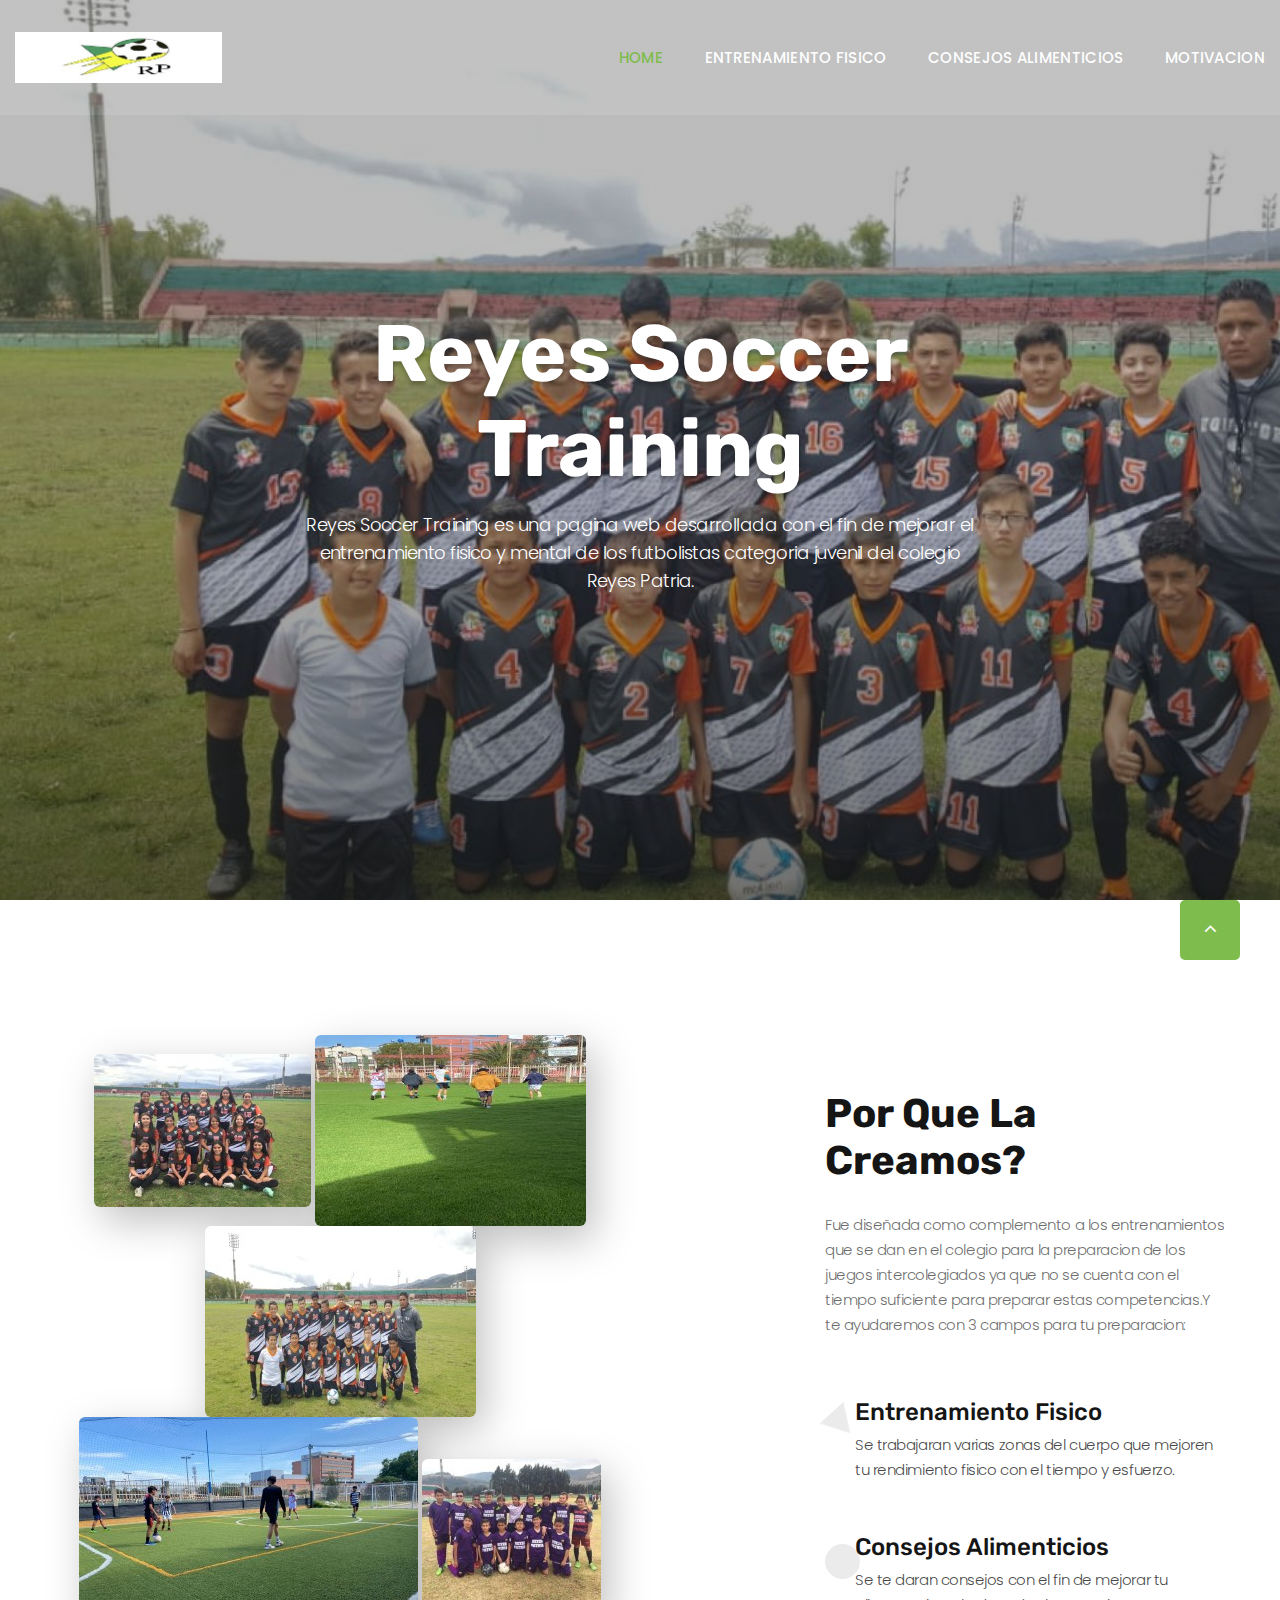
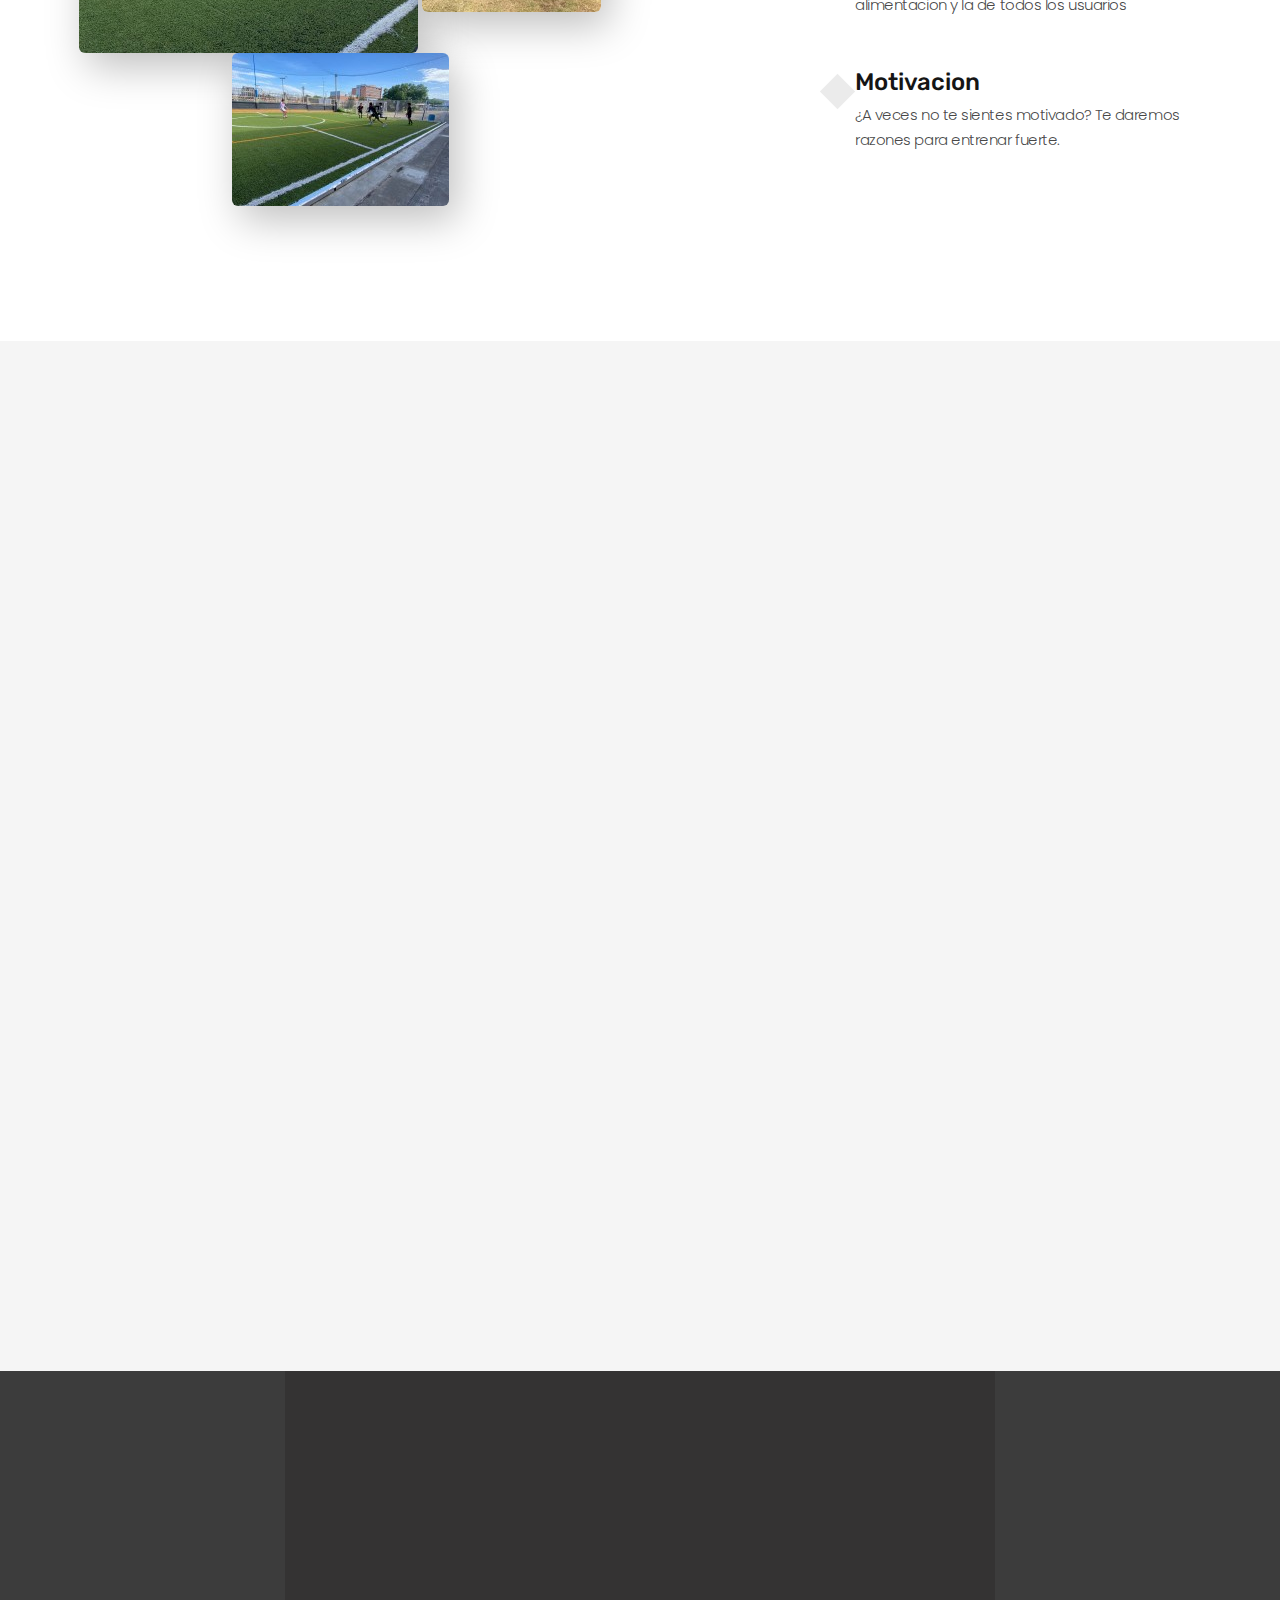
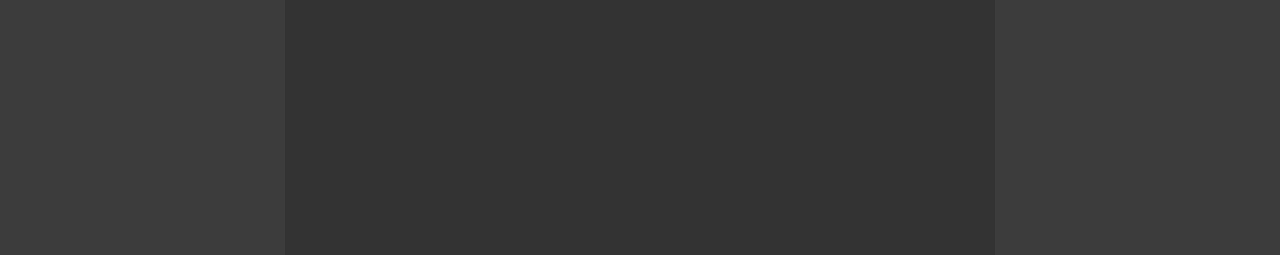
==== index.html @ 1ac40ccd "Commit 1" ====
<!DOCTYPE html>
<html class="wide wow-animation" lang="en">
  <head>
    <title>Home</title>
    <meta charset="utf-8">
    <meta name="viewport" content="width=device-width, height=device-height, initial-scale=1.0">
    <meta http-equiv="X-UA-Compatible" content="IE=edge">
    <link rel="icon" href="images/favicon.png" type="image/x-icon">
    <link rel="stylesheet" type="text/css" href="//fonts.googleapis.com/css?family=Poppins:300,300i,400,500,600,700,800,900,900i%7CRoboto:400%7CRubik:100,400,700">
    <link rel="stylesheet" href="css/bootstrap.css">
    <link rel="stylesheet" href="css/fonts.css">
    <link rel="stylesheet" href="css/style.css">
    <style>.ie-panel{display: none;background: #212121;padding: 10px 0;box-shadow: 3px 3px 5px 0 rgba(0,0,0,.3);clear: both;text-align:center;position: relative;z-index: 1;} html.ie-10 .ie-panel, html.lt-ie-10 .ie-panel {display: block;}</style>
  </head>
  <body>
    <div class="ie-panel"><a href="http://windows.microsoft.com/en-US/internet-explorer/"><img src="images/ie8-panel/warning_bar_0000_us.jpg" height="42" width="820" alt="You are using an outdated browser. For a faster, safer browsing experience, upgrade for free today."></a></div>
    <div class="preloader">
      <div class="preloader-body">
        <div class="cssload-container">
          <div class="cssload-speeding-wheel"></div>
        </div>
        <p>Loading...</p>
      </div>
    </div>
    <div class="page"><a class="section section-banner d-none d-xl-flex" href= style="background-image: url(images/banner/background-04-1920x60.jpg); background-image: -webkit-image-set( url(images/banner/background-04-1920x60.jpg) 1x, url(images/banner/background-04-3840x120.jpg) 2x )" target="_blank"> <alt="#" width="1600" height="310"></a>
      <!-- Page Header-->
      <header class="section page-header">
        <!-- RD Navbar-->
        <div class="rd-navbar-wrap">
          <nav class="rd-navbar rd-navbar-classic" data-layout="rd-navbar-fixed" data-sm-layout="rd-navbar-fixed" data-md-layout="rd-navbar-fixed" data-md-device-layout="rd-navbar-fixed" data-lg-layout="rd-navbar-static" data-lg-device-layout="rd-navbar-static" data-xl-layout="rd-navbar-static" data-xl-device-layout="rd-navbar-static" data-xxl-layout="rd-navbar-static" data-xxl-device-layout="rd-navbar-static" data-lg-stick-up-offset="46px" data-xl-stick-up-offset="46px" data-xxl-stick-up-offset="46px" data-lg-stick-up="true" data-xl-stick-up="true" data-xxl-stick-up="true">
            <div class="rd-navbar-main-outer">
              <div class="rd-navbar-main">
                <!-- RD Navbar Panel-->
                <div class="rd-navbar-panel">
                  <!-- RD Navbar Toggle-->
                  <button class="rd-navbar-toggle" data-rd-navbar-toggle=".rd-navbar-nav-wrap"><span></span></button>
                  <!-- RD Navbar Brand-->
                  <div class="rd-navbar-brand"><a href="index.html"><img class="brand-logo-light" src="images/logo-inverse-415x103.jpg" alt="" width="207" height="51"/></a></div>
                </div>
                <div class="rd-navbar-main-element">
                  <div class="rd-navbar-nav-wrap">
                    <!-- RD Navbar Nav-->
                    <ul class="rd-navbar-nav">
                      <li class="rd-nav-item active"><a class="rd-nav-link" href="index.html">Home</a>
                      </li>
                      <li class="rd-nav-item"><a class="rd-nav-link" href="about-us.html">Entrenamiento Fisico</a>
                      </li>
                      <li class="rd-nav-item"><a class="rd-nav-link" href="typography.html">Consejos Alimenticios</a>
                      </li>
                      <li class="rd-nav-item"><a class="rd-nav-link" href="contacts.html">Motivacion</a>
                      </li>
                  
              </div>
            </div>
          </nav>
        </div>
      </header>
      <!-- Swiper-->
      <section class="section section-lg section-main-bunner section-main-bunner-filter">
        <div class="main-bunner-img" style="background-image: url(&quot;images/bg-bunner-2.jpeg&quot;); background-size: cover;"></div>
        <div class="main-bunner-inner">
          <div class="container">
            <div class="row row-50 justify-content-lg-center align-items-lg-center">
              <div class="col-lg-12">
                <div class="bunner-content-modern text-center">
                  <h1 class="main-bunner-title">Reyes Soccer Training</h1>
                  <p>Reyes Soccer Training es una pagina web desarrollada con el fin de mejorar el entrenamiento fisico y mental de los futbolistas categoria juvenil del colegio Reyes Patria.</p>
                </div>
              </div>
            </div>
          </div>
        </div>
      </section>
      <section class="section section-xl">
        <div class="container">
          <div class="row row-50 justify-content-lg-between align-items-lg-center">
            <div class="col-lg-6">
              <div class="box-img-animate">
                <div class="box-img-animate-item" data-parallax-scroll="{&quot;y&quot;: 0, &quot;x&quot;: 140,  &quot;smoothness&quot;: 50 }"><img src="images/animate-img-1.jpeg" alt=""></div>
                <div class="box-img-animate-item" data-parallax-scroll="{&quot;y&quot;: 150, &quot;x&quot;: 0,  &quot;smoothness&quot;: 50 }"><img src="images/animate-img-2.jpeg" alt=""></div>
                <div class="box-img-animate-item" data-parallax-scroll="{&quot;y&quot;:70, &quot;x&quot;: -250,  &quot;smoothness&quot;: 50 }"><img src="images/animate-img-3.jpeg" alt=""></div>
                <div class="box-img-animate-item" data-parallax-scroll="{&quot;y&quot;:20, &quot;x&quot;: 20,  &quot;smoothness&quot;: 50 }"><img src="images/animate-img-4.jpeg" alt=""></div>
                <div class="box-img-animate-item" data-parallax-scroll="{&quot;y&quot;:60, &quot;x&quot;: 70,  &quot;smoothness&quot;: 50 }"><img src="images/animate-img-5.jpeg" alt=""></div>
                <div class="box-img-animate-item" data-parallax-scroll="{&quot;y&quot;:0, &quot;x&quot;: 140,  &quot;smoothness&quot;: 50 }"><img src="images/animate-img-6.jpeg" alt=""></div>
              </div>
            </div>
            <div class="col-lg-6 col-xl-5">
              <div class="innset-xl-left-70">
                <h3>Por Que La Creamos?</h3>
                <p class="text-opacity-80">Fue diseñada como complemento a los entrenamientos que se dan en el colegio para la preparacion de los juegos intercolegiados ya que no se cuenta con el tiempo suficiente para preparar estas competencias.Y te ayudaremos con 3 campos para tu preparacion:</p>
                <div class="row row-50">
                  <div class="col-md-6 col-lg-12">
                    <div class="box-icon-modern">
                      <div class="box-icon-inner decorate-triangle"><span class="icon-xl linearicons-ball icon-primary"></span></div>
                      <div class="box-icon-caption">
                        <h4><a href="about-us.html">Entrenamiento Fisico</a></h4>
                        <p>Se trabajaran varias zonas del cuerpo que mejoren tu rendimiento fisico con el tiempo y esfuerzo.</p>
                      </div>
                    </div>
                  </div>
                  <div class="col-md-6 col-lg-12">
                    <div class="box-icon-modern">
                      <div class="box-icon-inner decorate-circle"><span class="icon-xl linearicons-ball icon-primary"></span></div>
                      <div class="box-icon-caption">
                        <h4><a href="typography.html">Consejos Alimenticios</a></h4>
                        <p> Se te daran consejos con el fin de mejorar tu alimentacion y la de todos  los usuarios</p>
                      </div>
                    </div>
                  </div>
                  <div class="col-md-6 col-lg-12">
                    <div class="box-icon-modern">
                      <div class="box-icon-inner decorate-rectangle"><span class="icon-xl linearicons-ball icon-primary"></span></div>
                      <div class="box-icon-caption">
                        <h4><a href="contacts.html">Motivacion</a></h4>
                        <p>¿A veces no te sientes motivado? Te daremos razones para entrenar fuerte.</p>
                      </div>
                    </div>
                  </div>
                </div>
              </div>
            </div>
          </div>
        </div>
      </section>
      <section class="section section-lg bg-gray-1">
        <div class="container">
          <div class="row justify-content-center text-center">
            <div class="col-md-9 col-lg-7 wow-outer">
              <div class="wow slideInDown">
                <h3>¿Quienes Somos?</h3>
                <p>Somos 2 estudiantes del grado 11 pertenecientes al equipo de futbol del colegio Reyes Patria y desarrollamos esta pagina con el fin de ayudar a todos los futbolistas del equipo para que encuentren su chispa y mejoren su rendimiento en la cancha para las competencias de inter-colegiados.</p>
              </div>
            </div>
          </div>
          <div class="row row-50">
            <div class="col-md-6 col-lg-4 wow-outer">
              <div class="wow fadeInUp">
                <article class="box-causes">
                  <div class="box-causes-img"><img src="images/causes-01-372x396.jpeg" alt="" width="372" height="396"/><a class="button button-sm button-primary" href="https://www.instagram.com/gabriel_diaz.a/">IG</a>
                  </div>
                  <h4 class="font-weight-medium"><a href="https://www.instagram.com/gabriel_diaz.a/">Gabriel Diaz</a></h4>
                  <p class="box-causes-donate"><span class="box-causes-donate-complete">Estudiante Grado 11</span> <span>Capitan</span> Equipo Futbol Juvenil
                  </p>
                </article>
              </div>
            </div>
         
            <div class="col-md-6 col-lg-4 wow-outer">
              <div class="wow fadeInUp">
                <article class="box-causes">
                  <div class="box-causes-img"><img src="images/causes-03-372x396.jpeg" alt="" width="372" height="396"/><a class="button button-sm button-primary" href="https://instagram.com/santiaago_siachoque?igshid=YmMyMTA2M2Y=">IG</a>
                  </div>
                  <h4 class="font-weight-medium"><a href="https://instagram.com/santiaago_siachoque?igshid=YmMyMTA2M2Y=">Felix Siachoque</a></h4>
                  <p class="box-causes-donate"><span class="box-causes-donate-complete">Estudiante Grado 11</span> Personero del colegio <span>y</span> Perteneciente Al Equipo Futbol Juvenil
                  </p>
                </article>
              </div>
            </div>
          </div>
        </div>
      </section>
      <section class="parallax-container bg-gray-600" data-parallax-img="images/parallax-img-2.jpg>
        <div class="parallax-content section-xxl text-center">
          <div class="container">
            <div class="row justify-content-md-center">
              <div class="col-md-9 col-lg-8 col-xl-8 wow-outer">
                <div class="innset-xl-right-30 innset-xl-left-30">
                  <div class="wow slideInDown">
              
        </div>
    
      <!-- Page Footer-->
      <footer class="section footer-minimal context-dark">
        <div class="container wow-outer">
          <div class="wow fadeIn">
            <div class="row row-50 row-lg-60">
              <div class="col-12"><a href="index.html"><img src="images/logo-inverse-415x103.jpg" alt="" width="207" height="51"/></a></div>
              <div class="col-12">
                <ul class="footer-minimal-nav">
                  <li><a href="about-us.html">Entrenamiento Fisico</a></li>
                  <li><a href="typography.html">Consejos Alimenticios</a></li>
                  
                  
                  <li><a href="contacts.html">Motivacion</a></li>
                </ul>
              </div>
              <div class="col-12">
                <ul class="social-list">
                  
                  <li><a class="icon icon-sm icon-circle icon-circle-md icon-bg-white fa-instagram" href="https://www.instagram.com/reyessoccert1/"></a></li>
                  <li><a class="icon icon-sm icon-circle icon-circle-md icon-bg-white fa-twitter" href="https://twitter.com/TrainingReyes"></a></li>
                  <li><a class="icon icon-sm icon-circle icon-circle-md icon-bg-white fa-youtube-play" href="https://www.youtube.com/channel/UCLsjs3Cnz587otsMsdOgCCQ"></a></li>
                  
                </ul>
              </div>
            </div>
            
          </div>
        </div>
      </footer>
    </div>
    <div class="snackbars" id="form-output-global"></div>
    <script src="js/core.min.js"></script>
    <script src="js/script.js"></script>
    <!-- coded by ragnar-->
  </body>
</html>
---- css/fonts.css ----
/*
* Fonts
*//*
* Font Awesome Icons 4.7.0
*/@font-face {	font-family: 'FontAwesome';	src: url("../fonts/fontawesome-webfont.eot?v=4.7.0");	src: url("../fonts/fontawesome-webfont.eot?#iefix&v=4.7.0") format("embedded-opentype"), url("../fonts/fontawesome-webfont.woff2?v=4.7.0") format("woff2"), url("../fonts/fontawesome-webfont.woff?v=4.7.0") format("woff"), url("../fonts/fontawesome-webfont.ttf?v=4.7.0") format("truetype"), url("../fonts/fontawesome-webfont.svg?v=4.7.0#fontawesomeregular") format("svg");	font-weight: normal;	font-style: normal;}.fa {	display: inline-block;	font-family: 'FontAwesome';	font-size: inherit;	text-rendering: auto;	-webkit-font-smoothing: antialiased;	-moz-osx-font-smoothing: grayscale;}[class*='fa-']:before {	font-weight: 400;	font-family: 'FontAwesome';}/* makes the font 33% larger relative to the icon container */.fa-lg {	font-size: 1.33333333em;	line-height: 0.75em;	vertical-align: -15%;}.fa-2x {	font-size: 2em;}.fa-3x {	font-size: 3em;}.fa-4x {	font-size: 4em;}.fa-5x {	font-size: 5em;}.fa-fw {	width: 1.28571429em;	text-align: center;}.fa-ul {	padding-left: 0;	margin-left: 2.14285714em;	list-style-type: none;}.fa-ul > li {	position: relative;}.fa-li {	position: absolute;	left: -2.14285714em;	width: 2.14285714em;	top: 0.14285714em;	text-align: center;}.fa-li.fa-lg {	left: -1.85714286em;}.fa-border {	padding: .2em .25em .15em;	border: solid 0.08em #eeeeee;	border-radius: .1em;}.fa-pull-left {	float: left;}.fa-pull-right {	float: right;}.fa.fa-pull-left {	margin-right: .3em;}.fa.fa-pull-right {	margin-left: .3em;}/* Deprecated as of 4.4.0 */.pull-right {	float: right;}.pull-left {	float: left;}.fa.pull-left {	margin-right: .3em;}.fa.pull-right {	margin-left: .3em;}.fa-spin {	-webkit-animation: fa-spin 2s infinite linear;	animation: fa-spin 2s infinite linear;}.fa-pulse {	-webkit-animation: fa-spin 1s infinite steps(8);	animation: fa-spin 1s infinite steps(8);}@-webkit-keyframes fa-spin {	0% {		-webkit-transform: rotate(0deg);		transform: rotate(0deg);	}	100% {		-webkit-transform: rotate(359deg);		transform: rotate(359deg);	}}@keyframes fa-spin {	0% {		-webkit-transform: rotate(0deg);		transform: rotate(0deg);	}	100% {		-webkit-transform: rotate(359deg);		transform: rotate(359deg);	}}.fa-rotate-90 {	-ms-filter: "progid:DXImageTransform.Microsoft.BasicImage(rotation=1)";	-webkit-transform: rotate(90deg);	-ms-transform: rotate(90deg);	transform: rotate(90deg);}.fa-rotate-180 {	-ms-filter: "progid:DXImageTransform.Microsoft.BasicImage(rotation=2)";	-webkit-transform: rotate(180deg);	-ms-transform: rotate(180deg);	transform: rotate(180deg);}.fa-rotate-270 {	-ms-filter: "progid:DXImageTransform.Microsoft.BasicImage(rotation=3)";	-webkit-transform: rotate(270deg);	-ms-transform: rotate(270deg);	transform: rotate(270deg);}.fa-flip-horizontal {	-ms-filter: "progid:DXImageTransform.Microsoft.BasicImage(rotation=0, mirror=1)";	-webkit-transform: scale(-1, 1);	-ms-transform: scale(-1, 1);	transform: scale(-1, 1);}.fa-flip-vertical {	-ms-filter: "progid:DXImageTransform.Microsoft.BasicImage(rotation=2, mirror=1)";	-webkit-transform: scale(1, -1);	-ms-transform: scale(1, -1);	transform: scale(1, -1);}:root .fa-rotate-90,:root .fa-rotate-180,:root .fa-rotate-270,:root .fa-flip-horizontal,:root .fa-flip-vertical {	filter: none;}.fa-stack {	position: relative;	display: inline-block;	width: 2em;	height: 2em;	line-height: 2em;	vertical-align: middle;}.fa-stack-1x,.fa-stack-2x {	position: absolute;	left: 0;	width: 100%;	text-align: center;}.fa-stack-1x {	line-height: inherit;}.fa-stack-2x {	font-size: 2em;}.fa-inverse {	color: #ffffff;}/* Font Awesome uses the Unicode Private Use Area (PUA) to ensure screen
   readers do not read off random characters that represent icons */.fa-glass:before {	content: "\f000";}.fa-music:before {	content: "\f001";}.fa-search:before {	content: "\f002";}.fa-envelope-o:before {	content: "\f003";}.fa-heart:before {	content: "\f004";}.fa-star:before {	content: "\f005";}.fa-star-o:before {	content: "\f006";}.fa-user:before {	content: "\f007";}.fa-film:before {	content: "\f008";}.fa-th-large:before {	content: "\f009";}.fa-th:before {	content: "\f00a";}.fa-th-list:before {	content: "\f00b";}.fa-check:before {	content: "\f00c";}.fa-remove:before,.fa-close:before,.fa-times:before {	content: "\f00d";}.fa-search-plus:before {	content: "\f00e";}.fa-search-minus:before {	content: "\f010";}.fa-power-off:before {	content: "\f011";}.fa-signal:before {	content: "\f012";}.fa-gear:before,.fa-cog:before {	content: "\f013";}.fa-trash-o:before {	content: "\f014";}.fa-home:before {	content: "\f015";}.fa-file-o:before {	content: "\f016";}.fa-clock-o:before {	content: "\f017";}.fa-road:before {	content: "\f018";}.fa-download:before {	content: "\f019";}.fa-arrow-circle-o-down:before {	content: "\f01a";}.fa-arrow-circle-o-up:before {	content: "\f01b";}.fa-inbox:before {	content: "\f01c";}.fa-play-circle-o:before {	content: "\f01d";}.fa-rotate-right:before,.fa-repeat:before {	content: "\f01e";}.fa-refresh:before {	content: "\f021";}.fa-list-alt:before {	content: "\f022";}.fa-lock:before {	content: "\f023";}.fa-flag:before {	content: "\f024";}.fa-headphones:before {	content: "\f025";}.fa-volume-off:before {	content: "\f026";}.fa-volume-down:before {	content: "\f027";}.fa-volume-up:before {	content: "\f028";}.fa-qrcode:before {	content: "\f029";}.fa-barcode:before {	content: "\f02a";}.fa-tag:before {	content: "\f02b";}.fa-tags:before {	content: "\f02c";}.fa-book:before {	content: "\f02d";}.fa-bookmark:before {	content: "\f02e";}.fa-print:before {	content: "\f02f";}.fa-camera:before {	content: "\f030";}.fa-font:before {	content: "\f031";}.fa-bold:before {	content: "\f032";}.fa-italic:before {	content: "\f033";}.fa-text-height:before {	content: "\f034";}.fa-text-width:before {	content: "\f035";}.fa-align-left:before {	content: "\f036";}.fa-align-center:before {	content: "\f037";}.fa-align-right:before {	content: "\f038";}.fa-align-justify:before {	content: "\f039";}.fa-list:before {	content: "\f03a";}.fa-dedent:before,.fa-outdent:before {	content: "\f03b";}.fa-indent:before {	content: "\f03c";}.fa-video-camera:before {	content: "\f03d";}.fa-photo:before,.fa-image:before,.fa-picture-o:before {	content: "\f03e";}.fa-pencil:before {	content: "\f040";}.fa-map-marker:before {	content: "\f041";}.fa-adjust:before {	content: "\f042";}.fa-tint:before {	content: "\f043";}.fa-edit:before,.fa-pencil-square-o:before {	content: "\f044";}.fa-share-square-o:before {	content: "\f045";}.fa-check-square-o:before {	content: "\f046";}.fa-arrows:before {	content: "\f047";}.fa-step-backward:before {	content: "\f048";}.fa-fast-backward:before {	content: "\f049";}.fa-backward:before {	content: "\f04a";}.fa-play:before {	content: "\f04b";}.fa-pause:before {	content: "\f04c";}.fa-stop:before {	content: "\f04d";}.fa-forward:before {	content: "\f04e";}.fa-fast-forward:before {	content: "\f050";}.fa-step-forward:before {	content: "\f051";}.fa-eject:before {	content: "\f052";}.fa-chevron-left:before {	content: "\f053";}.fa-chevron-right:before {	content: "\f054";}.fa-plus-circle:before {	content: "\f055";}.fa-minus-circle:before {	content: "\f056";}.fa-times-circle:before {	content: "\f057";}.fa-check-circle:before {	content: "\f058";}.fa-question-circle:before {	content: "\f059";}.fa-info-circle:before {	content: "\f05a";}.fa-crosshairs:before {	content: "\f05b";}.fa-times-circle-o:before {	content: "\f05c";}.fa-check-circle-o:before {	content: "\f05d";}.fa-ban:before {	content: "\f05e";}.fa-arrow-left:before {	content: "\f060";}.fa-arrow-right:before {	content: "\f061";}.fa-arrow-up:before {	content: "\f062";}.fa-arrow-down:before {	content: "\f063";}.fa-mail-forward:before,.fa-share:before {	content: "\f064";}.fa-expand:before {	content: "\f065";}.fa-compress:before {	content: "\f066";}.fa-plus:before {	content: "\f067";}.fa-minus:before {	content: "\f068";}.fa-asterisk:before {	content: "\f069";}.fa-exclamation-circle:before {	content: "\f06a";}.fa-gift:before {	content: "\f06b";}.fa-leaf:before {	content: "\f06c";}.fa-fire:before {	content: "\f06d";}.fa-eye:before {	content: "\f06e";}.fa-eye-slash:before {	content: "\f070";}.fa-warning:before,.fa-exclamation-triangle:before {	content: "\f071";}.fa-plane:before {	content: "\f072";}.fa-calendar:before {	content: "\f073";}.fa-random:before {	content: "\f074";}.fa-comment:before {	content: "\f075";}.fa-magnet:before {	content: "\f076";}.fa-chevron-up:before {	content: "\f077";}.fa-chevron-down:before {	content: "\f078";}.fa-retweet:before {	content: "\f079";}.fa-shopping-cart:before {	content: "\f07a";}.fa-folder:before {	content: "\f07b";}.fa-folder-open:before {	content: "\f07c";}.fa-arrows-v:before {	content: "\f07d";}.fa-arrows-h:before {	content: "\f07e";}.fa-bar-chart-o:before,.fa-bar-chart:before {	content: "\f080";}.fa-twitter-square:before {	content: "\f081";}.fa-facebook-square:before {	content: "\f082";}.fa-camera-retro:before {	content: "\f083";}.fa-key:before {	content: "\f084";}.fa-gears:before,.fa-cogs:before {	content: "\f085";}.fa-comments:before {	content: "\f086";}.fa-thumbs-o-up:before {	content: "\f087";}.fa-thumbs-o-down:before {	content: "\f088";}.fa-star-half:before {	content: "\f089";}.fa-heart-o:before {	content: "\f08a";}.fa-sign-out:before {	content: "\f08b";}.fa-linkedin-square:before {	content: "\f08c";}.fa-thumb-tack:before {	content: "\f08d";}.fa-external-link:before {	content: "\f08e";}.fa-sign-in:before {	content: "\f090";}.fa-trophy:before {	content: "\f091";}.fa-github-square:before {	content: "\f092";}.fa-upload:before {	content: "\f093";}.fa-lemon-o:before {	content: "\f094";}.fa-phone:before {	content: "\f095";}.fa-square-o:before {	content: "\f096";}.fa-bookmark-o:before {	content: "\f097";}.fa-phone-square:before {	content: "\f098";}.fa-twitter:before {	content: "\f099";}.fa-facebook-f:before,.fa-facebook:before {	content: "\f09a";}.fa-github:before {	content: "\f09b";}.fa-unlock:before {	content: "\f09c";}.fa-credit-card:before {	content: "\f09d";}.fa-feed:before,.fa-rss:before {	content: "\f09e";}.fa-hdd-o:before {	content: "\f0a0";}.fa-bullhorn:before {	content: "\f0a1";}.fa-bell:before {	content: "\f0f3";}.fa-certificate:before {	content: "\f0a3";}.fa-hand-o-right:before {	content: "\f0a4";}.fa-hand-o-left:before {	content: "\f0a5";}.fa-hand-o-up:before {	content: "\f0a6";}.fa-hand-o-down:before {	content: "\f0a7";}.fa-arrow-circle-left:before {	content: "\f0a8";}.fa-arrow-circle-right:before {	content: "\f0a9";}.fa-arrow-circle-up:before {	content: "\f0aa";}.fa-arrow-circle-down:before {	content: "\f0ab";}.fa-globe:before {	content: "\f0ac";}.fa-wrench:before {	content: "\f0ad";}.fa-tasks:before {	content: "\f0ae";}.fa-filter:before {	content: "\f0b0";}.fa-briefcase:before {	content: "\f0b1";}.fa-arrows-alt:before {	content: "\f0b2";}.fa-group:before,.fa-users:before {	content: "\f0c0";}.fa-chain:before,.fa-link:before {	content: "\f0c1";}.fa-cloud:before {	content: "\f0c2";}.fa-flask:before {	content: "\f0c3";}.fa-cut:before,.fa-scissors:before {	content: "\f0c4";}.fa-copy:before,.fa-files-o:before {	content: "\f0c5";}.fa-paperclip:before {	content: "\f0c6";}.fa-save:before,.fa-floppy-o:before {	content: "\f0c7";}.fa-square:before {	content: "\f0c8";}.fa-navicon:before,.fa-reorder:before,.fa-bars:before {	content: "\f0c9";}.fa-list-ul:before {	content: "\f0ca";}.fa-list-ol:before {	content: "\f0cb";}.fa-strikethrough:before {	content: "\f0cc";}.fa-underline:before {	content: "\f0cd";}.fa-table:before {	content: "\f0ce";}.fa-magic:before {	content: "\f0d0";}.fa-truck:before {	content: "\f0d1";}.fa-pinterest:before {	content: "\f0d2";}.fa-pinterest-square:before {	content: "\f0d3";}.fa-google-plus-square:before {	content: "\f0d4";}.fa-google-plus:before {	content: "\f0d5";}.fa-money:before {	content: "\f0d6";}.fa-caret-down:before {	content: "\f0d7";}.fa-caret-up:before {	content: "\f0d8";}.fa-caret-left:before {	content: "\f0d9";}.fa-caret-right:before {	content: "\f0da";}.fa-columns:before {	content: "\f0db";}.fa-unsorted:before,.fa-sort:before {	content: "\f0dc";}.fa-sort-down:before,.fa-sort-desc:before {	content: "\f0dd";}.fa-sort-up:before,.fa-sort-asc:before {	content: "\f0de";}.fa-envelope:before {	content: "\f0e0";}.fa-linkedin:before {	content: "\f0e1";}.fa-rotate-left:before,.fa-undo:before {	content: "\f0e2";}.fa-legal:before,.fa-gavel:before {	content: "\f0e3";}.fa-dashboard:before,.fa-tachometer:before {	content: "\f0e4";}.fa-comment-o:before {	content: "\f0e5";}.fa-comments-o:before {	content: "\f0e6";}.fa-flash:before,.fa-bolt:before {	content: "\f0e7";}.fa-sitemap:before {	content: "\f0e8";}.fa-umbrella:before {	content: "\f0e9";}.fa-paste:before,.fa-clipboard:before {	content: "\f0ea";}.fa-lightbulb-o:before {	content: "\f0eb";}.fa-exchange:before {	content: "\f0ec";}.fa-cloud-download:before {	content: "\f0ed";}.fa-cloud-upload:before {	content: "\f0ee";}.fa-user-md:before {	content: "\f0f0";}.fa-stethoscope:before {	content: "\f0f1";}.fa-suitcase:before {	content: "\f0f2";}.fa-bell-o:before {	content: "\f0a2";}.fa-coffee:before {	content: "\f0f4";}.fa-cutlery:before {	content: "\f0f5";}.fa-file-text-o:before {	content: "\f0f6";}.fa-building-o:before {	content: "\f0f7";}.fa-hospital-o:before {	content: "\f0f8";}.fa-ambulance:before {	content: "\f0f9";}.fa-medkit:before {	content: "\f0fa";}.fa-fighter-jet:before {	content: "\f0fb";}.fa-beer:before {	content: "\f0fc";}.fa-h-square:before {	content: "\f0fd";}.fa-plus-square:before {	content: "\f0fe";}.fa-angle-double-left:before {	content: "\f100";}.fa-angle-double-right:before {	content: "\f101";}.fa-angle-double-up:before {	content: "\f102";}.fa-angle-double-down:before {	content: "\f103";}.fa-angle-left:before {	content: "\f104";}.fa-angle-right:before {	content: "\f105";}.fa-angle-up:before {	content: "\f106";}.fa-angle-down:before {	content: "\f107";}.fa-desktop:before {	content: "\f108";}.fa-laptop:before {	content: "\f109";}.fa-tablet:before {	content: "\f10a";}.fa-mobile-phone:before,.fa-mobile:before {	content: "\f10b";}.fa-circle-o:before {	content: "\f10c";}.fa-quote-left:before {	content: "\f10d";}.fa-quote-right:before {	content: "\f10e";}.fa-spinner:before {	content: "\f110";}.fa-circle:before {	content: "\f111";}.fa-mail-reply:before,.fa-reply:before {	content: "\f112";}.fa-github-alt:before {	content: "\f113";}.fa-folder-o:before {	content: "\f114";}.fa-folder-open-o:before {	content: "\f115";}.fa-smile-o:before {	content: "\f118";}.fa-frown-o:before {	content: "\f119";}.fa-meh-o:before {	content: "\f11a";}.fa-gamepad:before {	content: "\f11b";}.fa-keyboard-o:before {	content: "\f11c";}.fa-flag-o:before {	content: "\f11d";}.fa-flag-checkered:before {	content: "\f11e";}.fa-terminal:before {	content: "\f120";}.fa-code:before {	content: "\f121";}.fa-mail-reply-all:before,.fa-reply-all:before {	content: "\f122";}.fa-star-half-empty:before,.fa-star-half-full:before,.fa-star-half-o:before {	content: "\f123";}.fa-location-arrow:before {	content: "\f124";}.fa-crop:before {	content: "\f125";}.fa-code-fork:before {	content: "\f126";}.fa-unlink:before,.fa-chain-broken:before {	content: "\f127";}.fa-question:before {	content: "\f128";}.fa-info:before {	content: "\f129";}.fa-exclamation:before {	content: "\f12a";}.fa-superscript:before {	content: "\f12b";}.fa-subscript:before {	content: "\f12c";}.fa-eraser:before {	content: "\f12d";}.fa-puzzle-piece:before {	content: "\f12e";}.fa-microphone:before {	content: "\f130";}.fa-microphone-slash:before {	content: "\f131";}.fa-shield:before {	content: "\f132";}.fa-calendar-o:before {	content: "\f133";}.fa-fire-extinguisher:before {	content: "\f134";}.fa-rocket:before {	content: "\f135";}.fa-maxcdn:before {	content: "\f136";}.fa-chevron-circle-left:before {	content: "\f137";}.fa-chevron-circle-right:before {	content: "\f138";}.fa-chevron-circle-up:before {	content: "\f139";}.fa-chevron-circle-down:before {	content: "\f13a";}.fa-html5:before {	content: "\f13b";}.fa-css3:before {	content: "\f13c";}.fa-anchor:before {	content: "\f13d";}.fa-unlock-alt:before {	content: "\f13e";}.fa-bullseye:before {	content: "\f140";}.fa-ellipsis-h:before {	content: "\f141";}.fa-ellipsis-v:before {	content: "\f142";}.fa-rss-square:before {	content: "\f143";}.fa-play-circle:before {	content: "\f144";}.fa-ticket:before {	content: "\f145";}.fa-minus-square:before {	content: "\f146";}.fa-minus-square-o:before {	content: "\f147";}.fa-level-up:before {	content: "\f148";}.fa-level-down:before {	content: "\f149";}.fa-check-square:before {	content: "\f14a";}.fa-pencil-square:before {	content: "\f14b";}.fa-external-link-square:before {	content: "\f14c";}.fa-share-square:before {	content: "\f14d";}.fa-compass:before {	content: "\f14e";}.fa-toggle-down:before,.fa-caret-square-o-down:before {	content: "\f150";}.fa-toggle-up:before,.fa-caret-square-o-up:before {	content: "\f151";}.fa-toggle-right:before,.fa-caret-square-o-right:before {	content: "\f152";}.fa-euro:before,.fa-eur:before {	content: "\f153";}.fa-gbp:before {	content: "\f154";}.fa-dollar:before,.fa-usd:before {	content: "\f155";}.fa-rupee:before,.fa-inr:before {	content: "\f156";}.fa-cny:before,.fa-rmb:before,.fa-yen:before,.fa-jpy:before {	content: "\f157";}.fa-ruble:before,.fa-rouble:before,.fa-rub:before {	content: "\f158";}.fa-won:before,.fa-krw:before {	content: "\f159";}.fa-bitcoin:before,.fa-btc:before {	content: "\f15a";}.fa-file:before {	content: "\f15b";}.fa-file-text:before {	content: "\f15c";}.fa-sort-alpha-asc:before {	content: "\f15d";}.fa-sort-alpha-desc:before {	content: "\f15e";}.fa-sort-amount-asc:before {	content: "\f160";}.fa-sort-amount-desc:before {	content: "\f161";}.fa-sort-numeric-asc:before {	content: "\f162";}.fa-sort-numeric-desc:before {	content: "\f163";}.fa-thumbs-up:before {	content: "\f164";}.fa-thumbs-down:before {	content: "\f165";}.fa-youtube-square:before {	content: "\f166";}.fa-youtube:before {	content: "\f167";}.fa-xing:before {	content: "\f168";}.fa-xing-square:before {	content: "\f169";}.fa-youtube-play:before {	content: "\f16a";}.fa-dropbox:before {	content: "\f16b";}.fa-stack-overflow:before {	content: "\f16c";}.fa-instagram:before {	content: "\f16d";}.fa-flickr:before {	content: "\f16e";}.fa-adn:before {	content: "\f170";}.fa-bitbucket:before {	content: "\f171";}.fa-bitbucket-square:before {	content: "\f172";}.fa-tumblr:before {	content: "\f173";}.fa-tumblr-square:before {	content: "\f174";}.fa-long-arrow-down:before {	content: "\f175";}.fa-long-arrow-up:before {	content: "\f176";}.fa-long-arrow-left:before {	content: "\f177";}.fa-long-arrow-right:before {	content: "\f178";}.fa-apple:before {	content: "\f179";}.fa-windows:before {	content: "\f17a";}.fa-android:before {	content: "\f17b";}.fa-linux:before {	content: "\f17c";}.fa-dribbble:before {	content: "\f17d";}.fa-skype:before {	content: "\f17e";}.fa-foursquare:before {	content: "\f180";}.fa-trello:before {	content: "\f181";}.fa-female:before {	content: "\f182";}.fa-male:before {	content: "\f183";}.fa-gittip:before,.fa-gratipay:before {	content: "\f184";}.fa-sun-o:before {	content: "\f185";}.fa-moon-o:before {	content: "\f186";}.fa-archive:before {	content: "\f187";}.fa-bug:before {	content: "\f188";}.fa-vk:before {	content: "\f189";}.fa-weibo:before {	content: "\f18a";}.fa-renren:before {	content: "\f18b";}.fa-pagelines:before {	content: "\f18c";}.fa-stack-exchange:before {	content: "\f18d";}.fa-arrow-circle-o-right:before {	content: "\f18e";}.fa-arrow-circle-o-left:before {	content: "\f190";}.fa-toggle-left:before,.fa-caret-square-o-left:before {	content: "\f191";}.fa-dot-circle-o:before {	content: "\f192";}.fa-wheelchair:before {	content: "\f193";}.fa-vimeo-square:before {	content: "\f194";}.fa-turkish-lira:before,.fa-try:before {	content: "\f195";}.fa-plus-square-o:before {	content: "\f196";}.fa-space-shuttle:before {	content: "\f197";}.fa-slack:before {	content: "\f198";}.fa-envelope-square:before {	content: "\f199";}.fa-wordpress:before {	content: "\f19a";}.fa-openid:before {	content: "\f19b";}.fa-institution:before,.fa-bank:before,.fa-university:before {	content: "\f19c";}.fa-mortar-board:before,.fa-graduation-cap:before {	content: "\f19d";}.fa-yahoo:before {	content: "\f19e";}.fa-google:before {	content: "\f1a0";}.fa-reddit:before {	content: "\f1a1";}.fa-reddit-square:before {	content: "\f1a2";}.fa-stumbleupon-circle:before {	content: "\f1a3";}.fa-stumbleupon:before {	content: "\f1a4";}.fa-delicious:before {	content: "\f1a5";}.fa-digg:before {	content: "\f1a6";}.fa-pied-piper-pp:before {	content: "\f1a7";}.fa-pied-piper-alt:before {	content: "\f1a8";}.fa-drupal:before {	content: "\f1a9";}.fa-joomla:before {	content: "\f1aa";}.fa-language:before {	content: "\f1ab";}.fa-fax:before {	content: "\f1ac";}.fa-building:before {	content: "\f1ad";}.fa-child:before {	content: "\f1ae";}.fa-paw:before {	content: "\f1b0";}.fa-spoon:before {	content: "\f1b1";}.fa-cube:before {	content: "\f1b2";}.fa-cubes:before {	content: "\f1b3";}.fa-behance:before {	content: "\f1b4";}.fa-behance-square:before {	content: "\f1b5";}.fa-steam:before {	content: "\f1b6";}.fa-steam-square:before {	content: "\f1b7";}.fa-recycle:before {	content: "\f1b8";}.fa-automobile:before,.fa-car:before {	content: "\f1b9";}.fa-cab:before,.fa-taxi:before {	content: "\f1ba";}.fa-tree:before {	content: "\f1bb";}.fa-spotify:before {	content: "\f1bc";}.fa-deviantart:before {	content: "\f1bd";}.fa-soundcloud:before {	content: "\f1be";}.fa-database:before {	content: "\f1c0";}.fa-file-pdf-o:before {	content: "\f1c1";}.fa-file-word-o:before {	content: "\f1c2";}.fa-file-excel-o:before {	content: "\f1c3";}.fa-file-powerpoint-o:before {	content: "\f1c4";}.fa-file-photo-o:before,.fa-file-picture-o:before,.fa-file-image-o:before {	content: "\f1c5";}.fa-file-zip-o:before,.fa-file-archive-o:before {	content: "\f1c6";}.fa-file-sound-o:before,.fa-file-audio-o:before {	content: "\f1c7";}.fa-file-movie-o:before,.fa-file-video-o:before {	content: "\f1c8";}.fa-file-code-o:before {	content: "\f1c9";}.fa-vine:before {	content: "\f1ca";}.fa-codepen:before {	content: "\f1cb";}.fa-jsfiddle:before {	content: "\f1cc";}.fa-life-bouy:before,.fa-life-buoy:before,.fa-life-saver:before,.fa-support:before,.fa-life-ring:before {	content: "\f1cd";}.fa-circle-o-notch:before {	content: "\f1ce";}.fa-ra:before,.fa-resistance:before,.fa-rebel:before {	content: "\f1d0";}.fa-ge:before,.fa-empire:before {	content: "\f1d1";}.fa-git-square:before {	content: "\f1d2";}.fa-git:before {	content: "\f1d3";}.fa-y-combinator-square:before,.fa-yc-square:before,.fa-hacker-news:before {	content: "\f1d4";}.fa-tencent-weibo:before {	content: "\f1d5";}.fa-qq:before {	content: "\f1d6";}.fa-wechat:before,.fa-weixin:before {	content: "\f1d7";}.fa-send:before,.fa-paper-plane:before {	content: "\f1d8";}.fa-send-o:before,.fa-paper-plane-o:before {	content: "\f1d9";}.fa-history:before {	content: "\f1da";}.fa-circle-thin:before {	content: "\f1db";}.fa-header:before {	content: "\f1dc";}.fa-paragraph:before {	content: "\f1dd";}.fa-sliders:before {	content: "\f1de";}.fa-share-alt:before {	content: "\f1e0";}.fa-share-alt-square:before {	content: "\f1e1";}.fa-bomb:before {	content: "\f1e2";}.fa-soccer-ball-o:before,.fa-futbol-o:before {	content: "\f1e3";}.fa-tty:before {	content: "\f1e4";}.fa-binoculars:before {	content: "\f1e5";}.fa-plug:before {	content: "\f1e6";}.fa-slideshare:before {	content: "\f1e7";}.fa-twitch:before {	content: "\f1e8";}.fa-yelp:before {	content: "\f1e9";}.fa-newspaper-o:before {	content: "\f1ea";}.fa-wifi:before {	content: "\f1eb";}.fa-calculator:before {	content: "\f1ec";}.fa-paypal:before {	content: "\f1ed";}.fa-google-wallet:before {	content: "\f1ee";}.fa-cc-visa:before {	content: "\f1f0";}.fa-cc-mastercard:before {	content: "\f1f1";}.fa-cc-discover:before {	content: "\f1f2";}.fa-cc-amex:before {	content: "\f1f3";}.fa-cc-paypal:before {	content: "\f1f4";}.fa-cc-stripe:before {	content: "\f1f5";}.fa-bell-slash:before {	content: "\f1f6";}.fa-bell-slash-o:before {	content: "\f1f7";}.fa-trash:before {	content: "\f1f8";}.fa-copyright:before {	content: "\f1f9";}.fa-at:before {	content: "\f1fa";}.fa-eyedropper:before {	content: "\f1fb";}.fa-paint-brush:before {	content: "\f1fc";}.fa-birthday-cake:before {	content: "\f1fd";}.fa-area-chart:before {	content: "\f1fe";}.fa-pie-chart:before {	content: "\f200";}.fa-line-chart:before {	content: "\f201";}.fa-lastfm:before {	content: "\f202";}.fa-lastfm-square:before {	content: "\f203";}.fa-toggle-off:before {	content: "\f204";}.fa-toggle-on:before {	content: "\f205";}.fa-bicycle:before {	content: "\f206";}.fa-bus:before {	content: "\f207";}.fa-ioxhost:before {	content: "\f208";}.fa-angellist:before {	content: "\f209";}.fa-cc:before {	content: "\f20a";}.fa-shekel:before,.fa-sheqel:before,.fa-ils:before {	content: "\f20b";}.fa-meanpath:before {	content: "\f20c";}.fa-buysellads:before {	content: "\f20d";}.fa-connectdevelop:before {	content: "\f20e";}.fa-dashcube:before {	content: "\f210";}.fa-forumbee:before {	content: "\f211";}.fa-leanpub:before {	content: "\f212";}.fa-sellsy:before {	content: "\f213";}.fa-shirtsinbulk:before {	content: "\f214";}.fa-simplybuilt:before {	content: "\f215";}.fa-skyatlas:before {	content: "\f216";}.fa-cart-plus:before {	content: "\f217";}.fa-cart-arrow-down:before {	content: "\f218";}.fa-diamond:before {	content: "\f219";}.fa-ship:before {	content: "\f21a";}.fa-user-secret:before {	content: "\f21b";}.fa-motorcycle:before {	content: "\f21c";}.fa-street-view:before {	content: "\f21d";}.fa-heartbeat:before {	content: "\f21e";}.fa-venus:before {	content: "\f221";}.fa-mars:before {	content: "\f222";}.fa-mercury:before {	content: "\f223";}.fa-intersex:before,.fa-transgender:before {	content: "\f224";}.fa-transgender-alt:before {	content: "\f225";}.fa-venus-double:before {	content: "\f226";}.fa-mars-double:before {	content: "\f227";}.fa-venus-mars:before {	content: "\f228";}.fa-mars-stroke:before {	content: "\f229";}.fa-mars-stroke-v:before {	content: "\f22a";}.fa-mars-stroke-h:before {	content: "\f22b";}.fa-neuter:before {	content: "\f22c";}.fa-genderless:before {	content: "\f22d";}.fa-facebook-official:before {	content: "\f230";}.fa-pinterest-p:before {	content: "\f231";}.fa-whatsapp:before {	content: "\f232";}.fa-server:before {	content: "\f233";}.fa-user-plus:before {	content: "\f234";}.fa-user-times:before {	content: "\f235";}.fa-hotel:before,.fa-bed:before {	content: "\f236";}.fa-viacoin:before {	content: "\f237";}.fa-train:before {	content: "\f238";}.fa-subway:before {	content: "\f239";}.fa-medium:before {	content: "\f23a";}.fa-yc:before,.fa-y-combinator:before {	content: "\f23b";}.fa-optin-monster:before {	content: "\f23c";}.fa-opencart:before {	content: "\f23d";}.fa-expeditedssl:before {	content: "\f23e";}.fa-battery-4:before,.fa-battery:before,.fa-battery-full:before {	content: "\f240";}.fa-battery-3:before,.fa-battery-three-quarters:before {	content: "\f241";}.fa-battery-2:before,.fa-battery-half:before {	content: "\f242";}.fa-battery-1:before,.fa-battery-quarter:before {	content: "\f243";}.fa-battery-0:before,.fa-battery-empty:before {	content: "\f244";}.fa-mouse-pointer:before {	content: "\f245";}.fa-i-cursor:before {	content: "\f246";}.fa-object-group:before {	content: "\f247";}.fa-object-ungroup:before {	content: "\f248";}.fa-sticky-note:before {	content: "\f249";}.fa-sticky-note-o:before {	content: "\f24a";}.fa-cc-jcb:before {	content: "\f24b";}.fa-cc-diners-club:before {	content: "\f24c";}.fa-clone:before {	content: "\f24d";}.fa-balance-scale:before {	content: "\f24e";}.fa-hourglass-o:before {	content: "\f250";}.fa-hourglass-1:before,.fa-hourglass-start:before {	content: "\f251";}.fa-hourglass-2:before,.fa-hourglass-half:before {	content: "\f252";}.fa-hourglass-3:before,.fa-hourglass-end:before {	content: "\f253";}.fa-hourglass:before {	content: "\f254";}.fa-hand-grab-o:before,.fa-hand-rock-o:before {	content: "\f255";}.fa-hand-stop-o:before,.fa-hand-paper-o:before {	content: "\f256";}.fa-hand-scissors-o:before {	content: "\f257";}.fa-hand-lizard-o:before {	content: "\f258";}.fa-hand-spock-o:before {	content: "\f259";}.fa-hand-pointer-o:before {	content: "\f25a";}.fa-hand-peace-o:before {	content: "\f25b";}.fa-trademark:before {	content: "\f25c";}.fa-registered:before {	content: "\f25d";}.fa-creative-commons:before {	content: "\f25e";}.fa-gg:before {	content: "\f260";}.fa-gg-circle:before {	content: "\f261";}.fa-tripadvisor:before {	content: "\f262";}.fa-odnoklassniki:before {	content: "\f263";}.fa-odnoklassniki-square:before {	content: "\f264";}.fa-get-pocket:before {	content: "\f265";}.fa-wikipedia-w:before {	content: "\f266";}.fa-safari:before {	content: "\f267";}.fa-chrome:before {	content: "\f268";}.fa-firefox:before {	content: "\f269";}.fa-opera:before {	content: "\f26a";}.fa-internet-explorer:before {	content: "\f26b";}.fa-tv:before,.fa-television:before {	content: "\f26c";}.fa-contao:before {	content: "\f26d";}.fa-500px:before {	content: "\f26e";}.fa-amazon:before {	content: "\f270";}.fa-calendar-plus-o:before {	content: "\f271";}.fa-calendar-minus-o:before {	content: "\f272";}.fa-calendar-times-o:before {	content: "\f273";}.fa-calendar-check-o:before {	content: "\f274";}.fa-industry:before {	content: "\f275";}.fa-map-pin:before {	content: "\f276";}.fa-map-signs:before {	content: "\f277";}.fa-map-o:before {	content: "\f278";}.fa-map:before {	content: "\f279";}.fa-commenting:before {	content: "\f27a";}.fa-commenting-o:before {	content: "\f27b";}.fa-houzz:before {	content: "\f27c";}.fa-vimeo:before {	content: "\f27d";}.fa-black-tie:before {	content: "\f27e";}.fa-fonticons:before {	content: "\f280";}.fa-reddit-alien:before {	content: "\f281";}.fa-edge:before {	content: "\f282";}.fa-credit-card-alt:before {	content: "\f283";}.fa-codiepie:before {	content: "\f284";}.fa-modx:before {	content: "\f285";}.fa-fort-awesome:before {	content: "\f286";}.fa-usb:before {	content: "\f287";}.fa-product-hunt:before {	content: "\f288";}.fa-mixcloud:before {	content: "\f289";}.fa-scribd:before {	content: "\f28a";}.fa-pause-circle:before {	content: "\f28b";}.fa-pause-circle-o:before {	content: "\f28c";}.fa-stop-circle:before {	content: "\f28d";}.fa-stop-circle-o:before {	content: "\f28e";}.fa-shopping-bag:before {	content: "\f290";}.fa-shopping-basket:before {	content: "\f291";}.fa-hashtag:before {	content: "\f292";}.fa-bluetooth:before {	content: "\f293";}.fa-bluetooth-b:before {	content: "\f294";}.fa-percent:before {	content: "\f295";}.fa-gitlab:before {	content: "\f296";}.fa-wpbeginner:before {	content: "\f297";}.fa-wpforms:before {	content: "\f298";}.fa-envira:before {	content: "\f299";}.fa-universal-access:before {	content: "\f29a";}.fa-wheelchair-alt:before {	content: "\f29b";}.fa-question-circle-o:before {	content: "\f29c";}.fa-blind:before {	content: "\f29d";}.fa-audio-description:before {	content: "\f29e";}.fa-volume-control-phone:before {	content: "\f2a0";}.fa-braille:before {	content: "\f2a1";}.fa-assistive-listening-systems:before {	content: "\f2a2";}.fa-asl-interpreting:before,.fa-american-sign-language-interpreting:before {	content: "\f2a3";}.fa-deafness:before,.fa-hard-of-hearing:before,.fa-deaf:before {	content: "\f2a4";}.fa-glide:before {	content: "\f2a5";}.fa-glide-g:before {	content: "\f2a6";}.fa-signing:before,.fa-sign-language:before {	content: "\f2a7";}.fa-low-vision:before {	content: "\f2a8";}.fa-viadeo:before {	content: "\f2a9";}.fa-viadeo-square:before {	content: "\f2aa";}.fa-snapchat:before {	content: "\f2ab";}.fa-snapchat-ghost:before {	content: "\f2ac";}.fa-snapchat-square:before {	content: "\f2ad";}.fa-pied-piper:before {	content: "\f2ae";}.fa-first-order:before {	content: "\f2b0";}.fa-yoast:before {	content: "\f2b1";}.fa-themeisle:before {	content: "\f2b2";}.fa-google-plus-circle:before,.fa-google-plus-official:before {	content: "\f2b3";}.fa-fa:before,.fa-font-awesome:before {	content: "\f2b4";}.fa-handshake-o:before {	content: "\f2b5";}.fa-envelope-open:before {	content: "\f2b6";}.fa-envelope-open-o:before {	content: "\f2b7";}.fa-linode:before {	content: "\f2b8";}.fa-address-book:before {	content: "\f2b9";}.fa-address-book-o:before {	content: "\f2ba";}.fa-vcard:before,.fa-address-card:before {	content: "\f2bb";}.fa-vcard-o:before,.fa-address-card-o:before {	content: "\f2bc";}.fa-user-circle:before {	content: "\f2bd";}.fa-user-circle-o:before {	content: "\f2be";}.fa-user-o:before {	content: "\f2c0";}.fa-id-badge:before {	content: "\f2c1";}.fa-drivers-license:before,.fa-id-card:before {	content: "\f2c2";}.fa-drivers-license-o:before,.fa-id-card-o:before {	content: "\f2c3";}.fa-quora:before {	content: "\f2c4";}.fa-free-code-camp:before {	content: "\f2c5";}.fa-telegram:before {	content: "\f2c6";}.fa-thermometer-4:before,.fa-thermometer:before,.fa-thermometer-full:before {	content: "\f2c7";}.fa-thermometer-3:before,.fa-thermometer-three-quarters:before {	content: "\f2c8";}.fa-thermometer-2:before,.fa-thermometer-half:before {	content: "\f2c9";}.fa-thermometer-1:before,.fa-thermometer-quarter:before {	content: "\f2ca";}.fa-thermometer-0:before,.fa-thermometer-empty:before {	content: "\f2cb";}.fa-shower:before {	content: "\f2cc";}.fa-bathtub:before,.fa-s15:before,.fa-bath:before {	content: "\f2cd";}.fa-podcast:before {	content: "\f2ce";}.fa-window-maximize:before {	content: "\f2d0";}.fa-window-minimize:before {	content: "\f2d1";}.fa-window-restore:before {	content: "\f2d2";}.fa-times-rectangle:before,.fa-window-close:before {	content: "\f2d3";}.fa-times-rectangle-o:before,.fa-window-close-o:before {	content: "\f2d4";}.fa-bandcamp:before {	content: "\f2d5";}.fa-grav:before {	content: "\f2d6";}.fa-etsy:before {	content: "\f2d7";}.fa-imdb:before {	content: "\f2d8";}.fa-ravelry:before {	content: "\f2d9";}.fa-eercast:before {	content: "\f2da";}.fa-microchip:before {	content: "\f2db";}.fa-snowflake-o:before {	content: "\f2dc";}.fa-superpowers:before {	content: "\f2dd";}.fa-wpexplorer:before {	content: "\f2de";}.fa-meetup:before {	content: "\f2e0";}.sr-only {	position: absolute;	width: 1px;	height: 1px;	padding: 0;	margin: -1px;	overflow: hidden;	clip: rect(0, 0, 0, 0);	border: 0;}.sr-only-focusable:active,.sr-only-focusable:focus {	position: static;	width: auto;	height: auto;	margin: 0;	overflow: visible;	clip: auto;}/*
* Material Design Icons
*/@font-face {	font-family: "Material Design Icons";	src: url("../fonts/materialdesignicons-webfont.eot?v=1.4.57");	src: url("../fonts/materialdesignicons-webfont.eot?#iefix&v=1.4.57") format("embedded-opentype"), url("../fonts/materialdesignicons-webfont.woff2?v=1.4.57") format("woff2"), url("../fonts/materialdesignicons-webfont.woff?v=1.4.57") format("woff"), url("../fonts/materialdesignicons-webfont.ttf?v=1.4.57") format("truetype"), url("../fonts/materialdesignicons-webfont.svg?v=1.4.57#materialdesigniconsregular") format("svg");	font-weight: normal;	font-style: normal;}.mdi {	display: inline-block;	font: normal normal normal 24px/1 "Material Design Icons";	font-size: inherit;	text-rendering: auto;	-webkit-font-smoothing: antialiased;	-moz-osx-font-smoothing: grayscale;	transform: translate(0, 0);}.mdi-access-point:before {	content: "\f101";}.mdi-access-point-network:before {	content: "\f102";}.mdi-account:before {	content: "\f103";}.mdi-account-alert:before {	content: "\f104";}.mdi-account-box:before {	content: "\f105";}.mdi-account-box-outline:before {	content: "\f106";}.mdi-account-check:before {	content: "\f107";}.mdi-account-circle:before {	content: "\f108";}.mdi-account-convert:before {	content: "\f109";}.mdi-account-key:before {	content: "\f10a";}.mdi-account-location:before {	content: "\f10b";}.mdi-account-minus:before {	content: "\f10c";}.mdi-account-multiple:before {	content: "\f10d";}.mdi-account-multiple-outline:before {	content: "\f10e";}.mdi-account-multiple-plus:before {	content: "\f10f";}.mdi-account-network:before {	content: "\f110";}.mdi-account-off:before {	content: "\f111";}.mdi-account-outline:before {	content: "\f112";}.mdi-account-plus:before {	content: "\f113";}.mdi-account-remove:before {	content: "\f114";}.mdi-account-search:before {	content: "\f115";}.mdi-account-star:before {	content: "\f116";}.mdi-account-star-variant:before {	content: "\f117";}.mdi-account-switch:before {	content: "\f118";}.mdi-adjust:before {	content: "\f119";}.mdi-air-conditioner:before {	content: "\f11a";}.mdi-airballoon:before {	content: "\f11b";}.mdi-airplane:before {	content: "\f11c";}.mdi-airplane-off:before {	content: "\f11d";}.mdi-airplay:before {	content: "\f11e";}.mdi-alarm:before {	content: "\f11f";}.mdi-alarm-check:before {	content: "\f120";}.mdi-alarm-multiple:before {	content: "\f121";}.mdi-alarm-off:before {	content: "\f122";}.mdi-alarm-plus:before {	content: "\f123";}.mdi-album:before {	content: "\f124";}.mdi-alert:before {	content: "\f125";}.mdi-alert-box:before {	content: "\f126";}.mdi-alert-circle:before {	content: "\f127";}.mdi-alert-octagon:before {	content: "\f128";}.mdi-alert-outline:before {	content: "\f129";}.mdi-alpha:before {	content: "\f12a";}.mdi-alphabetical:before {	content: "\f12b";}.mdi-amazon:before {	content: "\f12c";}.mdi-amazon-clouddrive:before {	content: "\f12d";}.mdi-ambulance:before {	content: "\f12e";}.mdi-anchor:before {	content: "\f12f";}.mdi-android:before {	content: "\f130";}.mdi-android-debug-bridge:before {	content: "\f131";}.mdi-android-studio:before {	content: "\f132";}.mdi-apple:before {	content: "\f133";}.mdi-apple-finder:before {	content: "\f134";}.mdi-apple-ios:before {	content: "\f135";}.mdi-apple-mobileme:before {	content: "\f136";}.mdi-apple-safari:before {	content: "\f137";}.mdi-appnet:before {	content: "\f138";}.mdi-apps:before {	content: "\f139";}.mdi-archive:before {	content: "\f13a";}.mdi-arrange-bring-forward:before {	content: "\f13b";}.mdi-arrange-bring-to-front:before {	content: "\f13c";}.mdi-arrange-send-backward:before {	content: "\f13d";}.mdi-arrange-send-to-back:before {	content: "\f13e";}.mdi-arrow-all:before {	content: "\f13f";}.mdi-arrow-bottom-drop-circle:before {	content: "\f140";}.mdi-arrow-bottom-left:before {	content: "\f141";}.mdi-arrow-bottom-right:before {	content: "\f142";}.mdi-arrow-collapse:before {	content: "\f143";}.mdi-arrow-down:before {	content: "\f144";}.mdi-arrow-down-bold:before {	content: "\f145";}.mdi-arrow-down-bold-circle:before {	content: "\f146";}.mdi-arrow-down-bold-circle-outline:before {	content: "\f147";}.mdi-arrow-down-bold-hexagon-outline:before {	content: "\f148";}.mdi-arrow-expand:before {	content: "\f149";}.mdi-arrow-left:before {	content: "\f14a";}.mdi-arrow-left-bold:before {	content: "\f14b";}.mdi-arrow-left-bold-circle:before {	content: "\f14c";}.mdi-arrow-left-bold-circle-outline:before {	content: "\f14d";}.mdi-arrow-left-bold-hexagon-outline:before {	content: "\f14e";}.mdi-arrow-right:before {	content: "\f14f";}.mdi-arrow-right-bold:before {	content: "\f150";}.mdi-arrow-right-bold-circle:before {	content: "\f151";}.mdi-arrow-right-bold-circle-outline:before {	content: "\f152";}.mdi-arrow-right-bold-hexagon-outline:before {	content: "\f153";}.mdi-arrow-top-left:before {	content: "\f154";}.mdi-arrow-top-right:before {	content: "\f155";}.mdi-arrow-up:before {	content: "\f156";}.mdi-arrow-up-bold:before {	content: "\f157";}.mdi-arrow-up-bold-circle:before {	content: "\f158";}.mdi-arrow-up-bold-circle-outline:before {	content: "\f159";}.mdi-arrow-up-bold-hexagon-outline:before {	content: "\f15a";}.mdi-assistant:before {	content: "\f15b";}.mdi-at:before {	content: "\f15c";}.mdi-attachment:before {	content: "\f15d";}.mdi-audiobook:before {	content: "\f15e";}.mdi-auto-fix:before {	content: "\f15f";}.mdi-auto-upload:before {	content: "\f160";}.mdi-autorenew:before {	content: "\f161";}.mdi-av-timer:before {	content: "\f162";}.mdi-baby:before {	content: "\f163";}.mdi-backburger:before {	content: "\f164";}.mdi-backspace:before {	content: "\f165";}.mdi-backup-restore:before {	content: "\f166";}.mdi-bank:before {	content: "\f167";}.mdi-barcode:before {	content: "\f168";}.mdi-barcode-scan:before {	content: "\f169";}.mdi-barley:before {	content: "\f16a";}.mdi-barrel:before {	content: "\f16b";}.mdi-basecamp:before {	content: "\f16c";}.mdi-basket:before {	content: "\f16d";}.mdi-basket-fill:before {	content: "\f16e";}.mdi-basket-unfill:before {	content: "\f16f";}.mdi-battery:before {	content: "\f170";}.mdi-battery-10:before {	content: "\f171";}.mdi-battery-20:before {	content: "\f172";}.mdi-battery-30:before {	content: "\f173";}.mdi-battery-40:before {	content: "\f174";}.mdi-battery-50:before {	content: "\f175";}.mdi-battery-60:before {	content: "\f176";}.mdi-battery-70:before {	content: "\f177";}.mdi-battery-80:before {	content: "\f178";}.mdi-battery-90:before {	content: "\f179";}.mdi-battery-alert:before {	content: "\f17a";}.mdi-battery-charging:before {	content: "\f17b";}.mdi-battery-charging-100:before {	content: "\f17c";}.mdi-battery-charging-20:before {	content: "\f17d";}.mdi-battery-charging-30:before {	content: "\f17e";}.mdi-battery-charging-40:before {	content: "\f17f";}.mdi-battery-charging-60:before {	content: "\f180";}.mdi-battery-charging-80:before {	content: "\f181";}.mdi-battery-charging-90:before {	content: "\f182";}.mdi-battery-minus:before {	content: "\f183";}.mdi-battery-negative:before {	content: "\f184";}.mdi-battery-outline:before {	content: "\f185";}.mdi-battery-plus:before {	content: "\f186";}.mdi-battery-positive:before {	content: "\f187";}.mdi-battery-unknown:before {	content: "\f188";}.mdi-beach:before {	content: "\f189";}.mdi-beaker:before {	content: "\f18a";}.mdi-beaker-empty:before {	content: "\f18b";}.mdi-beaker-empty-outline:before {	content: "\f18c";}.mdi-beaker-outline:before {	content: "\f18d";}.mdi-beats:before {	content: "\f18e";}.mdi-beer:before {	content: "\f18f";}.mdi-behance:before {	content: "\f190";}.mdi-bell:before {	content: "\f191";}.mdi-bell-off:before {	content: "\f192";}.mdi-bell-outline:before {	content: "\f193";}.mdi-bell-plus:before {	content: "\f194";}.mdi-bell-ring:before {	content: "\f195";}.mdi-bell-ring-outline:before {	content: "\f196";}.mdi-bell-sleep:before {	content: "\f197";}.mdi-beta:before {	content: "\f198";}.mdi-bike:before {	content: "\f199";}.mdi-bing:before {	content: "\f19a";}.mdi-binoculars:before {	content: "\f19b";}.mdi-bio:before {	content: "\f19c";}.mdi-biohazard:before {	content: "\f19d";}.mdi-bitbucket:before {	content: "\f19e";}.mdi-black-mesa:before {	content: "\f19f";}.mdi-blackberry:before {	content: "\f1a0";}.mdi-blender:before {	content: "\f1a1";}.mdi-blinds:before {	content: "\f1a2";}.mdi-block-helper:before {	content: "\f1a3";}.mdi-blogger:before {	content: "\f1a4";}.mdi-bluetooth:before {	content: "\f1a5";}.mdi-bluetooth-audio:before {	content: "\f1a6";}.mdi-bluetooth-connect:before {	content: "\f1a7";}.mdi-bluetooth-off:before {	content: "\f1a8";}.mdi-bluetooth-settings:before {	content: "\f1a9";}.mdi-bluetooth-transfer:before {	content: "\f1aa";}.mdi-blur:before {	content: "\f1ab";}.mdi-blur-linear:before {	content: "\f1ac";}.mdi-blur-off:before {	content: "\f1ad";}.mdi-blur-radial:before {	content: "\f1ae";}.mdi-bone:before {	content: "\f1af";}.mdi-book:before {	content: "\f1b0";}.mdi-book-multiple:before {	content: "\f1b1";}.mdi-book-multiple-variant:before {	content: "\f1b2";}.mdi-book-open:before {	content: "\f1b3";}.mdi-book-open-variant:before {	content: "\f1b4";}.mdi-book-variant:before {	content: "\f1b5";}.mdi-bookmark:before {	content: "\f1b6";}.mdi-bookmark-check:before {	content: "\f1b7";}.mdi-bookmark-music:before {	content: "\f1b8";}.mdi-bookmark-outline:before {	content: "\f1b9";}.mdi-bookmark-outline-plus:before {	content: "\f1ba";}.mdi-bookmark-plus:before {	content: "\f1bb";}.mdi-bookmark-remove:before {	content: "\f1bc";}.mdi-border-all:before {	content: "\f1bd";}.mdi-border-bottom:before {	content: "\f1be";}.mdi-border-color:before {	content: "\f1bf";}.mdi-border-horizontal:before {	content: "\f1c0";}.mdi-border-inside:before {	content: "\f1c1";}.mdi-border-left:before {	content: "\f1c2";}.mdi-border-none:before {	content: "\f1c3";}.mdi-border-outside:before {	content: "\f1c4";}.mdi-border-right:before {	content: "\f1c5";}.mdi-border-style:before {	content: "\f1c6";}.mdi-border-top:before {	content: "\f1c7";}.mdi-border-vertical:before {	content: "\f1c8";}.mdi-bowling:before {	content: "\f1c9";}.mdi-box:before {	content: "\f1ca";}.mdi-box-cutter:before {	content: "\f1cb";}.mdi-briefcase:before {	content: "\f1cc";}.mdi-briefcase-check:before {	content: "\f1cd";}.mdi-briefcase-download:before {	content: "\f1ce";}.mdi-briefcase-upload:before {	content: "\f1cf";}.mdi-brightness-1:before {	content: "\f1d0";}.mdi-brightness-2:before {	content: "\f1d1";}.mdi-brightness-3:before {	content: "\f1d2";}.mdi-brightness-4:before {	content: "\f1d3";}.mdi-brightness-5:before {	content: "\f1d4";}.mdi-brightness-6:before {	content: "\f1d5";}.mdi-brightness-7:before {	content: "\f1d6";}.mdi-brightness-auto:before {	content: "\f1d7";}.mdi-broom:before {	content: "\f1d8";}.mdi-brush:before {	content: "\f1d9";}.mdi-bug:before {	content: "\f1da";}.mdi-bulletin-board:before {	content: "\f1db";}.mdi-bullhorn:before {	content: "\f1dc";}.mdi-bus:before {	content: "\f1dd";}.mdi-cached:before {	content: "\f1de";}.mdi-cake:before {	content: "\f1df";}.mdi-cake-layered:before {	content: "\f1e0";}.mdi-cake-variant:before {	content: "\f1e1";}.mdi-calculator:before {	content: "\f1e2";}.mdi-calendar:before {	content: "\f1e3";}.mdi-calendar-blank:before {	content: "\f1e4";}.mdi-calendar-check:before {	content: "\f1e5";}.mdi-calendar-clock:before {	content: "\f1e6";}.mdi-calendar-multiple:before {	content: "\f1e7";}.mdi-calendar-multiple-check:before {	content: "\f1e8";}.mdi-calendar-plus:before {	content: "\f1e9";}.mdi-calendar-remove:before {	content: "\f1ea";}.mdi-calendar-text:before {	content: "\f1eb";}.mdi-calendar-today:before {	content: "\f1ec";}.mdi-call-made:before {	content: "\f1ed";}.mdi-call-merge:before {	content: "\f1ee";}.mdi-call-missed:before {	content: "\f1ef";}.mdi-call-received:before {	content: "\f1f0";}.mdi-call-split:before {	content: "\f1f1";}.mdi-camcorder:before {	content: "\f1f2";}.mdi-camcorder-box:before {	content: "\f1f3";}.mdi-camcorder-box-off:before {	content: "\f1f4";}.mdi-camcorder-off:before {	content: "\f1f5";}.mdi-camera:before {	content: "\f1f6";}.mdi-camera-enhance:before {	content: "\f1f7";}.mdi-camera-front:before {	content: "\f1f8";}.mdi-camera-front-variant:before {	content: "\f1f9";}.mdi-camera-iris:before {	content: "\f1fa";}.mdi-camera-party-mode:before {	content: "\f1fb";}.mdi-camera-rear:before {	content: "\f1fc";}.mdi-camera-rear-variant:before {	content: "\f1fd";}.mdi-camera-switch:before {	content: "\f1fe";}.mdi-camera-timer:before {	content: "\f1ff";}.mdi-candycane:before {	content: "\f200";}.mdi-car:before {	content: "\f201";}.mdi-car-battery:before {	content: "\f202";}.mdi-car-connected:before {	content: "\f203";}.mdi-car-wash:before {	content: "\f204";}.mdi-carrot:before {	content: "\f205";}.mdi-cart:before {	content: "\f206";}.mdi-cart-outline:before {	content: "\f207";}.mdi-cart-plus:before {	content: "\f208";}.mdi-case-sensitive-alt:before {	content: "\f209";}.mdi-cash:before {	content: "\f20a";}.mdi-cash-100:before {	content: "\f20b";}.mdi-cash-multiple:before {	content: "\f20c";}.mdi-cash-usd:before {	content: "\f20d";}.mdi-cast:before {	content: "\f20e";}.mdi-cast-connected:before {	content: "\f20f";}.mdi-castle:before {	content: "\f210";}.mdi-cat:before {	content: "\f211";}.mdi-cellphone:before {	content: "\f212";}.mdi-cellphone-android:before {	content: "\f213";}.mdi-cellphone-basic:before {	content: "\f214";}.mdi-cellphone-dock:before {	content: "\f215";}.mdi-cellphone-iphone:before {	content: "\f216";}.mdi-cellphone-link:before {	content: "\f217";}.mdi-cellphone-link-off:before {	content: "\f218";}.mdi-cellphone-settings:before {	content: "\f219";}.mdi-certificate:before {	content: "\f21a";}.mdi-chair-school:before {	content: "\f21b";}.mdi-chart-arc:before {	content: "\f21c";}.mdi-chart-areaspline:before {	content: "\f21d";}.mdi-chart-bar:before {	content: "\f21e";}.mdi-chart-histogram:before {	content: "\f21f";}.mdi-chart-line:before {	content: "\f220";}.mdi-chart-pie:before {	content: "\f221";}.mdi-check:before {	content: "\f222";}.mdi-check-all:before {	content: "\f223";}.mdi-checkbox-blank:before {	content: "\f224";}.mdi-checkbox-blank-circle:before {	content: "\f225";}.mdi-checkbox-blank-circle-outline:before {	content: "\f226";}.mdi-checkbox-blank-outline:before {	content: "\f227";}.mdi-checkbox-marked:before {	content: "\f228";}.mdi-checkbox-marked-circle:before {	content: "\f229";}.mdi-checkbox-marked-circle-outline:before {	content: "\f22a";}.mdi-checkbox-marked-outline:before {	content: "\f22b";}.mdi-checkbox-multiple-blank:before {	content: "\f22c";}.mdi-checkbox-multiple-blank-outline:before {	content: "\f22d";}.mdi-checkbox-multiple-marked:before {	content: "\f22e";}.mdi-checkbox-multiple-marked-outline:before {	content: "\f22f";}.mdi-checkerboard:before {	content: "\f230";}.mdi-chemical-weapon:before {	content: "\f231";}.mdi-chevron-double-down:before {	content: "\f232";}.mdi-chevron-double-left:before {	content: "\f233";}.mdi-chevron-double-right:before {	content: "\f234";}.mdi-chevron-double-up:before {	content: "\f235";}.mdi-chevron-down:before {	content: "\f236";}.mdi-chevron-left:before {	content: "\f237";}.mdi-chevron-right:before {	content: "\f238";}.mdi-chevron-up:before {	content: "\f239";}.mdi-church:before {	content: "\f23a";}.mdi-cisco-webex:before {	content: "\f23b";}.mdi-city:before {	content: "\f23c";}.mdi-clipboard:before {	content: "\f23d";}.mdi-clipboard-account:before {	content: "\f23e";}.mdi-clipboard-alert:before {	content: "\f23f";}.mdi-clipboard-arrow-down:before {	content: "\f240";}.mdi-clipboard-arrow-left:before {	content: "\f241";}.mdi-clipboard-check:before {	content: "\f242";}.mdi-clipboard-outline:before {	content: "\f243";}.mdi-clipboard-text:before {	content: "\f244";}.mdi-clippy:before {	content: "\f245";}.mdi-clock:before {	content: "\f246";}.mdi-clock-end:before {	content: "\f247";}.mdi-clock-fast:before {	content: "\f248";}.mdi-clock-in:before {	content: "\f249";}.mdi-clock-out:before {	content: "\f24a";}.mdi-clock-start:before {	content: "\f24b";}.mdi-close:before {	content: "\f24c";}.mdi-close-box:before {	content: "\f24d";}.mdi-close-box-outline:before {	content: "\f24e";}.mdi-close-circle:before {	content: "\f24f";}.mdi-close-circle-outline:before {	content: "\f250";}.mdi-close-network:before {	content: "\f251";}.mdi-close-octagon:before {	content: "\f252";}.mdi-close-octagon-outline:before {	content: "\f253";}.mdi-closed-caption:before {	content: "\f254";}.mdi-cloud:before {	content: "\f255";}.mdi-cloud-check:before {	content: "\f256";}.mdi-cloud-circle:before {	content: "\f257";}.mdi-cloud-download:before {	content: "\f258";}.mdi-cloud-outline:before {	content: "\f259";}.mdi-cloud-outline-off:before {	content: "\f25a";}.mdi-cloud-print:before {	content: "\f25b";}.mdi-cloud-print-outline:before {	content: "\f25c";}.mdi-cloud-upload:before {	content: "\f25d";}.mdi-code-array:before {	content: "\f25e";}.mdi-code-braces:before {	content: "\f25f";}.mdi-code-brackets:before {	content: "\f260";}.mdi-code-equal:before {	content: "\f261";}.mdi-code-greater-than:before {	content: "\f262";}.mdi-code-greater-than-or-equal:before {	content: "\f263";}.mdi-code-less-than:before {	content: "\f264";}.mdi-code-less-than-or-equal:before {	content: "\f265";}.mdi-code-not-equal:before {	content: "\f266";}.mdi-code-not-equal-variant:before {	content: "\f267";}.mdi-code-parentheses:before {	content: "\f268";}.mdi-code-string:before {	content: "\f269";}.mdi-code-tags:before {	content: "\f26a";}.mdi-codepen:before {	content: "\f26b";}.mdi-coffee:before {	content: "\f26c";}.mdi-coffee-to-go:before {	content: "\f26d";}.mdi-coin:before {	content: "\f26e";}.mdi-color-helper:before {	content: "\f26f";}.mdi-comment:before {	content: "\f270";}.mdi-comment-account:before {	content: "\f271";}.mdi-comment-account-outline:before {	content: "\f272";}.mdi-comment-alert:before {	content: "\f273";}.mdi-comment-alert-outline:before {	content: "\f274";}.mdi-comment-check:before {	content: "\f275";}.mdi-comment-check-outline:before {	content: "\f276";}.mdi-comment-multiple-outline:before {	content: "\f277";}.mdi-comment-outline:before {	content: "\f278";}.mdi-comment-plus-outline:before {	content: "\f279";}.mdi-comment-processing:before {	content: "\f27a";}.mdi-comment-processing-outline:before {	content: "\f27b";}.mdi-comment-question-outline:before {	content: "\f27c";}.mdi-comment-remove-outline:before {	content: "\f27d";}.mdi-comment-text:before {	content: "\f27e";}.mdi-comment-text-outline:before {	content: "\f27f";}.mdi-compare:before {	content: "\f280";}.mdi-compass:before {	content: "\f281";}.mdi-compass-outline:before {	content: "\f282";}.mdi-console:before {	content: "\f283";}.mdi-contact-mail:before {	content: "\f284";}.mdi-content-copy:before {	content: "\f285";}.mdi-content-cut:before {	content: "\f286";}.mdi-content-duplicate:before {	content: "\f287";}.mdi-content-paste:before {	content: "\f288";}.mdi-content-save:before {	content: "\f289";}.mdi-content-save-all:before {	content: "\f28a";}.mdi-contrast:before {	content: "\f28b";}.mdi-contrast-box:before {	content: "\f28c";}.mdi-contrast-circle:before {	content: "\f28d";}.mdi-cookie:before {	content: "\f28e";}.mdi-cow:before {	content: "\f28f";}.mdi-credit-card:before {	content: "\f290";}.mdi-credit-card-multiple:before {	content: "\f291";}.mdi-credit-card-scan:before {	content: "\f292";}.mdi-crop:before {	content: "\f293";}.mdi-crop-free:before {	content: "\f294";}.mdi-crop-landscape:before {	content: "\f295";}.mdi-crop-portrait:before {	content: "\f296";}.mdi-crop-square:before {	content: "\f297";}.mdi-crosshairs:before {	content: "\f298";}.mdi-crosshairs-gps:before {	content: "\f299";}.mdi-crown:before {	content: "\f29a";}.mdi-cube:before {	content: "\f29b";}.mdi-cube-outline:before {	content: "\f29c";}.mdi-cube-send:before {	content: "\f29d";}.mdi-cube-unfolded:before {	content: "\f29e";}.mdi-cup:before {	content: "\f29f";}.mdi-cup-water:before {	content: "\f2a0";}.mdi-currency-btc:before {	content: "\f2a1";}.mdi-currency-eur:before {	content: "\f2a2";}.mdi-currency-gbp:before {	content: "\f2a3";}.mdi-currency-inr:before {	content: "\f2a4";}.mdi-currency-ngn:before {	content: "\f2a5";}.mdi-currency-rub:before {	content: "\f2a6";}.mdi-currency-try:before {	content: "\f2a7";}.mdi-currency-usd:before {	content: "\f2a8";}.mdi-cursor-default:before {	content: "\f2a9";}.mdi-cursor-default-outline:before {	content: "\f2aa";}.mdi-cursor-move:before {	content: "\f2ab";}.mdi-cursor-pointer:before {	content: "\f2ac";}.mdi-database:before {	content: "\f2ad";}.mdi-database-minus:before {	content: "\f2ae";}.mdi-database-plus:before {	content: "\f2af";}.mdi-debug-step-into:before {	content: "\f2b0";}.mdi-debug-step-out:before {	content: "\f2b1";}.mdi-debug-step-over:before {	content: "\f2b2";}.mdi-decimal-decrease:before {	content: "\f2b3";}.mdi-decimal-increase:before {	content: "\f2b4";}.mdi-delete:before {	content: "\f2b5";}.mdi-delete-variant:before {	content: "\f2b6";}.mdi-delta:before {	content: "\f2b7";}.mdi-deskphone:before {	content: "\f2b8";}.mdi-desktop-mac:before {	content: "\f2b9";}.mdi-desktop-tower:before {	content: "\f2ba";}.mdi-details:before {	content: "\f2bb";}.mdi-deviantart:before {	content: "\f2bc";}.mdi-diamond:before {	content: "\f2bd";}.mdi-dice:before {	content: "\f2be";}.mdi-dice-1:before {	content: "\f2bf";}.mdi-dice-2:before {	content: "\f2c0";}.mdi-dice-3:before {	content: "\f2c1";}.mdi-dice-4:before {	content: "\f2c2";}.mdi-dice-5:before {	content: "\f2c3";}.mdi-dice-6:before {	content: "\f2c4";}.mdi-directions:before {	content: "\f2c5";}.mdi-disk-alert:before {	content: "\f2c6";}.mdi-disqus:before {	content: "\f2c7";}.mdi-disqus-outline:before {	content: "\f2c8";}.mdi-division:before {	content: "\f2c9";}.mdi-division-box:before {	content: "\f2ca";}.mdi-dns:before {	content: "\f2cb";}.mdi-domain:before {	content: "\f2cc";}.mdi-dots-horizontal:before {	content: "\f2cd";}.mdi-dots-vertical:before {	content: "\f2ce";}.mdi-download:before {	content: "\f2cf";}.mdi-drag:before {	content: "\f2d0";}.mdi-drag-horizontal:before {	content: "\f2d1";}.mdi-drag-vertical:before {	content: "\f2d2";}.mdi-drawing:before {	content: "\f2d3";}.mdi-drawing-box:before {	content: "\f2d4";}.mdi-dribbble:before {	content: "\f2d5";}.mdi-dribbble-box:before {	content: "\f2d6";}.mdi-drone:before {	content: "\f2d7";}.mdi-dropbox:before {	content: "\f2d8";}.mdi-drupal:before {	content: "\f2d9";}.mdi-duck:before {	content: "\f2da";}.mdi-dumbbell:before {	content: "\f2db";}.mdi-earth:before {	content: "\f2dc";}.mdi-earth-off:before {	content: "\f2dd";}.mdi-edge:before {	content: "\f2de";}.mdi-eject:before {	content: "\f2df";}.mdi-elevation-decline:before {	content: "\f2e0";}.mdi-elevation-rise:before {	content: "\f2e1";}.mdi-elevator:before {	content: "\f2e2";}.mdi-email:before {	content: "\f2e3";}.mdi-email-open:before {	content: "\f2e4";}.mdi-email-outline:before {	content: "\f2e5";}.mdi-email-secure:before {	content: "\f2e6";}.mdi-emoticon:before {	content: "\f2e7";}.mdi-emoticon-cool:before {	content: "\f2e8";}.mdi-emoticon-devil:before {	content: "\f2e9";}.mdi-emoticon-happy:before {	content: "\f2ea";}.mdi-emoticon-neutral:before {	content: "\f2eb";}.mdi-emoticon-poop:before {	content: "\f2ec";}.mdi-emoticon-sad:before {	content: "\f2ed";}.mdi-emoticon-tongue:before {	content: "\f2ee";}.mdi-engine:before {	content: "\f2ef";}.mdi-engine-outline:before {	content: "\f2f0";}.mdi-equal:before {	content: "\f2f1";}.mdi-equal-box:before {	content: "\f2f2";}.mdi-eraser:before {	content: "\f2f3";}.mdi-escalator:before {	content: "\f2f4";}.mdi-ethernet:before {	content: "\f2f5";}.mdi-ethernet-cable:before {	content: "\f2f6";}.mdi-ethernet-cable-off:before {	content: "\f2f7";}.mdi-etsy:before {	content: "\f2f8";}.mdi-evernote:before {	content: "\f2f9";}.mdi-exclamation:before {	content: "\f2fa";}.mdi-exit-to-app:before {	content: "\f2fb";}.mdi-export:before {	content: "\f2fc";}.mdi-eye:before {	content: "\f2fd";}.mdi-eye-off:before {	content: "\f2fe";}.mdi-eyedropper:before {	content: "\f2ff";}.mdi-eyedropper-variant:before {	content: "\f300";}.mdi-facebook:before {	content: "\f301";}.mdi-facebook-box:before {	content: "\f302";}.mdi-facebook-messenger:before {	content: "\f303";}.mdi-factory:before {	content: "\f304";}.mdi-fan:before {	content: "\f305";}.mdi-fast-forward:before {	content: "\f306";}.mdi-fax:before {	content: "\f307";}.mdi-ferry:before {	content: "\f308";}.mdi-file:before {	content: "\f309";}.mdi-file-chart:before {	content: "\f30a";}.mdi-file-check:before {	content: "\f30b";}.mdi-file-cloud:before {	content: "\f30c";}.mdi-file-delimited:before {	content: "\f30d";}.mdi-file-document:before {	content: "\f30e";}.mdi-file-document-box:before {	content: "\f30f";}.mdi-file-excel:before {	content: "\f310";}.mdi-file-excel-box:before {	content: "\f311";}.mdi-file-export:before {	content: "\f312";}.mdi-file-find:before {	content: "\f313";}.mdi-file-image:before {	content: "\f314";}.mdi-file-import:before {	content: "\f315";}.mdi-file-lock:before {	content: "\f316";}.mdi-file-multiple:before {	content: "\f317";}.mdi-file-music:before {	content: "\f318";}.mdi-file-outline:before {	content: "\f319";}.mdi-file-pdf:before {	content: "\f31a";}.mdi-file-pdf-box:before {	content: "\f31b";}.mdi-file-powerpoint:before {	content: "\f31c";}.mdi-file-powerpoint-box:before {	content: "\f31d";}.mdi-file-presentation-box:before {	content: "\f31e";}.mdi-file-send:before {	content: "\f31f";}.mdi-file-video:before {	content: "\f320";}.mdi-file-word:before {	content: "\f321";}.mdi-file-word-box:before {	content: "\f322";}.mdi-file-xml:before {	content: "\f323";}.mdi-film:before {	content: "\f324";}.mdi-filmstrip:before {	content: "\f325";}.mdi-filmstrip-off:before {	content: "\f326";}.mdi-filter:before {	content: "\f327";}.mdi-filter-outline:before {	content: "\f328";}.mdi-filter-remove:before {	content: "\f329";}.mdi-filter-remove-outline:before {	content: "\f32a";}.mdi-filter-variant:before {	content: "\f32b";}.mdi-fingerprint:before {	content: "\f32c";}.mdi-fire:before {	content: "\f32d";}.mdi-firefox:before {	content: "\f32e";}.mdi-fish:before {	content: "\f32f";}.mdi-flag:before {	content: "\f330";}.mdi-flag-checkered:before {	content: "\f331";}.mdi-flag-outline:before {	content: "\f332";}.mdi-flag-outline-variant:before {	content: "\f333";}.mdi-flag-triangle:before {	content: "\f334";}.mdi-flag-variant:before {	content: "\f335";}.mdi-flash:before {	content: "\f336";}.mdi-flash-auto:before {	content: "\f337";}.mdi-flash-off:before {	content: "\f338";}.mdi-flashlight:before {	content: "\f339";}.mdi-flashlight-off:before {	content: "\f33a";}.mdi-flattr:before {	content: "\f33b";}.mdi-flip-to-back:before {	content: "\f33c";}.mdi-flip-to-front:before {	content: "\f33d";}.mdi-floppy:before {	content: "\f33e";}.mdi-flower:before {	content: "\f33f";}.mdi-folder:before {	content: "\f340";}.mdi-folder-account:before {	content: "\f341";}.mdi-folder-download:before {	content: "\f342";}.mdi-folder-google-drive:before {	content: "\f343";}.mdi-folder-image:before {	content: "\f344";}.mdi-folder-lock:before {	content: "\f345";}.mdi-folder-lock-open:before {	content: "\f346";}.mdi-folder-move:before {	content: "\f347";}.mdi-folder-multiple:before {	content: "\f348";}.mdi-folder-multiple-image:before {	content: "\f349";}.mdi-folder-multiple-outline:before {	content: "\f34a";}.mdi-folder-outline:before {	content: "\f34b";}.mdi-folder-plus:before {	content: "\f34c";}.mdi-folder-remove:before {	content: "\f34d";}.mdi-folder-upload:before {	content: "\f34e";}.mdi-food:before {	content: "\f34f";}.mdi-food-apple:before {	content: "\f350";}.mdi-food-variant:before {	content: "\f351";}.mdi-football:before {	content: "\f352";}.mdi-football-australian:before {	content: "\f353";}.mdi-football-helmet:before {	content: "\f354";}.mdi-format-align-center:before {	content: "\f355";}.mdi-format-align-justify:before {	content: "\f356";}.mdi-format-align-left:before {	content: "\f357";}.mdi-format-align-right:before {	content: "\f358";}.mdi-format-bold:before {	content: "\f359";}.mdi-format-clear:before {	content: "\f35a";}.mdi-format-color-fill:before {	content: "\f35b";}.mdi-format-float-center:before {	content: "\f35c";}.mdi-format-float-left:before {	content: "\f35d";}.mdi-format-float-none:before {	content: "\f35e";}.mdi-format-float-right:before {	content: "\f35f";}.mdi-format-header-1:before {	content: "\f360";}.mdi-format-header-2:before {	content: "\f361";}.mdi-format-header-3:before {	content: "\f362";}.mdi-format-header-4:before {	content: "\f363";}.mdi-format-header-5:before {	content: "\f364";}.mdi-format-header-6:before {	content: "\f365";}.mdi-format-header-decrease:before {	content: "\f366";}.mdi-format-header-equal:before {	content: "\f367";}.mdi-format-header-increase:before {	content: "\f368";}.mdi-format-header-pound:before {	content: "\f369";}.mdi-format-indent-decrease:before {	content: "\f36a";}.mdi-format-indent-increase:before {	content: "\f36b";}.mdi-format-italic:before {	content: "\f36c";}.mdi-format-line-spacing:before {	content: "\f36d";}.mdi-format-list-bulleted:before {	content: "\f36e";}.mdi-format-list-bulleted-type:before {	content: "\f36f";}.mdi-format-list-numbers:before {	content: "\f370";}.mdi-format-paint:before {	content: "\f371";}.mdi-format-paragraph:before {	content: "\f372";}.mdi-format-quote:before {	content: "\f373";}.mdi-format-size:before {	content: "\f374";}.mdi-format-strikethrough:before {	content: "\f375";}.mdi-format-strikethrough-variant:before {	content: "\f376";}.mdi-format-subscript:before {	content: "\f377";}.mdi-format-superscript:before {	content: "\f378";}.mdi-format-text:before {	content: "\f379";}.mdi-format-textdirection-l-to-r:before {	content: "\f37a";}.mdi-format-textdirection-r-to-l:before {	content: "\f37b";}.mdi-format-underline:before {	content: "\f37c";}.mdi-format-wrap-inline:before {	content: "\f37d";}.mdi-format-wrap-square:before {	content: "\f37e";}.mdi-format-wrap-tight:before {	content: "\f37f";}.mdi-format-wrap-top-bottom:before {	content: "\f380";}.mdi-forum:before {	content: "\f381";}.mdi-forward:before {	content: "\f382";}.mdi-foursquare:before {	content: "\f383";}.mdi-fridge:before {	content: "\f384";}.mdi-fridge-filled:before {	content: "\f385";}.mdi-fridge-filled-bottom:before {	content: "\f386";}.mdi-fridge-filled-top:before {	content: "\f387";}.mdi-fullscreen:before {	content: "\f388";}.mdi-fullscreen-exit:before {	content: "\f389";}.mdi-function:before {	content: "\f38a";}.mdi-gamepad:before {	content: "\f38b";}.mdi-gamepad-variant:before {	content: "\f38c";}.mdi-gas-station:before {	content: "\f38d";}.mdi-gate:before {	content: "\f38e";}.mdi-gauge:before {	content: "\f38f";}.mdi-gavel:before {	content: "\f390";}.mdi-gender-female:before {	content: "\f391";}.mdi-gender-male:before {	content: "\f392";}.mdi-gender-male-female:before {	content: "\f393";}.mdi-gender-transgender:before {	content: "\f394";}.mdi-ghost:before {	content: "\f395";}.mdi-gift:before {	content: "\f396";}.mdi-git:before {	content: "\f397";}.mdi-github-box:before {	content: "\f398";}.mdi-github-circle:before {	content: "\f399";}.mdi-glass-flute:before {	content: "\f39a";}.mdi-glass-mug:before {	content: "\f39b";}.mdi-glass-stange:before {	content: "\f39c";}.mdi-glass-tulip:before {	content: "\f39d";}.mdi-glasses:before {	content: "\f39e";}.mdi-gmail:before {	content: "\f39f";}.mdi-google:before {	content: "\f3a0";}.mdi-google-cardboard:before {	content: "\f3a1";}.mdi-google-chrome:before {	content: "\f3a2";}.mdi-google-circles:before {	content: "\f3a3";}.mdi-google-circles-communities:before {	content: "\f3a4";}.mdi-google-circles-extended:before {	content: "\f3a5";}.mdi-google-circles-group:before {	content: "\f3a6";}.mdi-google-controller:before {	content: "\f3a7";}.mdi-google-controller-off:before {	content: "\f3a8";}.mdi-google-drive:before {	content: "\f3a9";}.mdi-google-earth:before {	content: "\f3aa";}.mdi-google-glass:before {	content: "\f3ab";}.mdi-google-nearby:before {	content: "\f3ac";}.mdi-google-pages:before {	content: "\f3ad";}.mdi-google-physical-web:before {	content: "\f3ae";}.mdi-google-play:before {	content: "\f3af";}.mdi-google-plus:before {	content: "\f3b0";}.mdi-google-plus-box:before {	content: "\f3b1";}.mdi-google-translate:before {	content: "\f3b2";}.mdi-google-wallet:before {	content: "\f3b3";}.mdi-grid:before {	content: "\f3b4";}.mdi-grid-off:before {	content: "\f3b5";}.mdi-group:before {	content: "\f3b6";}.mdi-guitar:before {	content: "\f3b7";}.mdi-guitar-pick:before {	content: "\f3b8";}.mdi-guitar-pick-outline:before {	content: "\f3b9";}.mdi-hand-pointing-right:before {	content: "\f3ba";}.mdi-hanger:before {	content: "\f3bb";}.mdi-hangouts:before {	content: "\f3bc";}.mdi-harddisk:before {	content: "\f3bd";}.mdi-headphones:before {	content: "\f3be";}.mdi-headphones-box:before {	content: "\f3bf";}.mdi-headphones-settings:before {	content: "\f3c0";}.mdi-headset:before {	content: "\f3c1";}.mdi-headset-dock:before {	content: "\f3c2";}.mdi-headset-off:before {	content: "\f3c3";}.mdi-heart:before {	content: "\f3c4";}.mdi-heart-box:before {	content: "\f3c5";}.mdi-heart-box-outline:before {	content: "\f3c6";}.mdi-heart-broken:before {	content: "\f3c7";}.mdi-heart-outline:before {	content: "\f3c8";}.mdi-help:before {	content: "\f3c9";}.mdi-help-circle:before {	content: "\f3ca";}.mdi-hexagon:before {	content: "\f3cb";}.mdi-hexagon-outline:before {	content: "\f3cc";}.mdi-history:before {	content: "\f3cd";}.mdi-hololens:before {	content: "\f3ce";}.mdi-home:before {	content: "\f3cf";}.mdi-home-modern:before {	content: "\f3d0";}.mdi-home-variant:before {	content: "\f3d1";}.mdi-hops:before {	content: "\f3d2";}.mdi-hospital:before {	content: "\f3d3";}.mdi-hospital-building:before {	content: "\f3d4";}.mdi-hospital-marker:before {	content: "\f3d5";}.mdi-hotel:before {	content: "\f3d6";}.mdi-houzz:before {	content: "\f3d7";}.mdi-houzz-box:before {	content: "\f3d8";}.mdi-human:before {	content: "\f3d9";}.mdi-human-child:before {	content: "\f3da";}.mdi-human-male-female:before {	content: "\f3db";}.mdi-image:before {	content: "\f3dc";}.mdi-image-album:before {	content: "\f3dd";}.mdi-image-area:before {	content: "\f3de";}.mdi-image-area-close:before {	content: "\f3df";}.mdi-image-broken:before {	content: "\f3e0";}.mdi-image-broken-variant:before {	content: "\f3e1";}.mdi-image-filter:before {	content: "\f3e2";}.mdi-image-filter-black-white:before {	content: "\f3e3";}.mdi-image-filter-center-focus:before {	content: "\f3e4";}.mdi-image-filter-center-focus-weak:before {	content: "\f3e5";}.mdi-image-filter-drama:before {	content: "\f3e6";}.mdi-image-filter-frames:before {	content: "\f3e7";}.mdi-image-filter-hdr:before {	content: "\f3e8";}.mdi-image-filter-none:before {	content: "\f3e9";}.mdi-image-filter-tilt-shift:before {	content: "\f3ea";}.mdi-image-filter-vintage:before {	content: "\f3eb";}.mdi-image-multiple:before {	content: "\f3ec";}.mdi-import:before {	content: "\f3ed";}.mdi-inbox:before {	content: "\f3ee";}.mdi-information:before {	content: "\f3ef";}.mdi-information-outline:before {	content: "\f3f0";}.mdi-instagram:before {	content: "\f3f1";}.mdi-instapaper:before {	content: "\f3f2";}.mdi-internet-explorer:before {	content: "\f3f3";}.mdi-invert-colors:before {	content: "\f3f4";}.mdi-jeepney:before {	content: "\f3f5";}.mdi-jira:before {	content: "\f3f6";}.mdi-jsfiddle:before {	content: "\f3f7";}.mdi-keg:before {	content: "\f3f8";}.mdi-key:before {	content: "\f3f9";}.mdi-key-change:before {	content: "\f3fa";}.mdi-key-minus:before {	content: "\f3fb";}.mdi-key-plus:before {	content: "\f3fc";}.mdi-key-remove:before {	content: "\f3fd";}.mdi-key-variant:before {	content: "\f3fe";}.mdi-keyboard:before {	content: "\f3ff";}.mdi-keyboard-backspace:before {	content: "\f400";}.mdi-keyboard-caps:before {	content: "\f401";}.mdi-keyboard-close:before {	content: "\f402";}.mdi-keyboard-off:before {	content: "\f403";}.mdi-keyboard-return:before {	content: "\f404";}.mdi-keyboard-tab:before {	content: "\f405";}.mdi-keyboard-variant:before {	content: "\f406";}.mdi-label:before {	content: "\f407";}.mdi-label-outline:before {	content: "\f408";}.mdi-lan:before {	content: "\f409";}.mdi-lan-connect:before {	content: "\f40a";}.mdi-lan-disconnect:before {	content: "\f40b";}.mdi-lan-pending:before {	content: "\f40c";}.mdi-language-csharp:before {	content: "\f40d";}.mdi-language-css3:before {	content: "\f40e";}.mdi-language-html5:before {	content: "\f40f";}.mdi-language-javascript:before {	content: "\f410";}.mdi-language-php:before {	content: "\f411";}.mdi-language-python:before {	content: "\f412";}.mdi-language-python-text:before {	content: "\f413";}.mdi-laptop:before {	content: "\f414";}.mdi-laptop-chromebook:before {	content: "\f415";}.mdi-laptop-mac:before {	content: "\f416";}.mdi-laptop-windows:before {	content: "\f417";}.mdi-lastfm:before {	content: "\f418";}.mdi-launch:before {	content: "\f419";}.mdi-layers:before {	content: "\f41a";}.mdi-layers-off:before {	content: "\f41b";}.mdi-leaf:before {	content: "\f41c";}.mdi-led-off:before {	content: "\f41d";}.mdi-led-on:before {	content: "\f41e";}.mdi-led-outline:before {	content: "\f41f";}.mdi-led-variant-off:before {	content: "\f420";}.mdi-led-variant-on:before {	content: "\f421";}.mdi-led-variant-outline:before {	content: "\f422";}.mdi-library:before {	content: "\f423";}.mdi-library-books:before {	content: "\f424";}.mdi-library-music:before {	content: "\f425";}.mdi-library-plus:before {	content: "\f426";}.mdi-lightbulb:before {	content: "\f427";}.mdi-lightbulb-outline:before {	content: "\f428";}.mdi-link:before {	content: "\f429";}.mdi-link-off:before {	content: "\f42a";}.mdi-link-variant:before {	content: "\f42b";}.mdi-link-variant-off:before {	content: "\f42c";}.mdi-linkedin:before {	content: "\f42d";}.mdi-linkedin-box:before {	content: "\f42e";}.mdi-linux:before {	content: "\f42f";}.mdi-lock:before {	content: "\f430";}.mdi-lock-open:before {	content: "\f431";}.mdi-lock-open-outline:before {	content: "\f432";}.mdi-lock-outline:before {	content: "\f433";}.mdi-login:before {	content: "\f434";}.mdi-logout:before {	content: "\f435";}.mdi-looks:before {	content: "\f436";}.mdi-loupe:before {	content: "\f437";}.mdi-lumx:before {	content: "\f438";}.mdi-magnet:before {	content: "\f439";}.mdi-magnet-on:before {	content: "\f43a";}.mdi-magnify:before {	content: "\f43b";}.mdi-magnify-minus:before {	content: "\f43c";}.mdi-magnify-plus:before {	content: "\f43d";}.mdi-mail-ru:before {	content: "\f43e";}.mdi-map:before {	content: "\f43f";}.mdi-map-marker:before {	content: "\f440";}.mdi-map-marker-circle:before {	content: "\f441";}.mdi-map-marker-multiple:before {	content: "\f442";}.mdi-map-marker-off:before {	content: "\f443";}.mdi-map-marker-radius:before {	content: "\f444";}.mdi-margin:before {	content: "\f445";}.mdi-markdown:before {	content: "\f446";}.mdi-marker-check:before {	content: "\f447";}.mdi-martini:before {	content: "\f448";}.mdi-material-ui:before {	content: "\f449";}.mdi-math-compass:before {	content: "\f44a";}.mdi-maxcdn:before {	content: "\f44b";}.mdi-medium:before {	content: "\f44c";}.mdi-memory:before {	content: "\f44d";}.mdi-menu:before {	content: "\f44e";}.mdi-menu-down:before {	content: "\f44f";}.mdi-menu-left:before {	content: "\f450";}.mdi-menu-right:before {	content: "\f451";}.mdi-menu-up:before {	content: "\f452";}.mdi-message:before {	content: "\f453";}.mdi-message-alert:before {	content: "\f454";}.mdi-message-draw:before {	content: "\f455";}.mdi-message-image:before {	content: "\f456";}.mdi-message-outline:before {	content: "\f457";}.mdi-message-processing:before {	content: "\f458";}.mdi-message-reply:before {	content: "\f459";}.mdi-message-reply-text:before {	content: "\f45a";}.mdi-message-text:before {	content: "\f45b";}.mdi-message-text-outline:before {	content: "\f45c";}.mdi-message-video:before {	content: "\f45d";}.mdi-microphone:before {	content: "\f45e";}.mdi-microphone-off:before {	content: "\f45f";}.mdi-microphone-outline:before {	content: "\f460";}.mdi-microphone-settings:before {	content: "\f461";}.mdi-microphone-variant:before {	content: "\f462";}.mdi-microphone-variant-off:before {	content: "\f463";}.mdi-microsoft:before {	content: "\f464";}.mdi-minus:before {	content: "\f465";}.mdi-minus-box:before {	content: "\f466";}.mdi-minus-circle:before {	content: "\f467";}.mdi-minus-circle-outline:before {	content: "\f468";}.mdi-minus-network:before {	content: "\f469";}.mdi-monitor:before {	content: "\f46a";}.mdi-monitor-multiple:before {	content: "\f46b";}.mdi-more:before {	content: "\f46c";}.mdi-motorbike:before {	content: "\f46d";}.mdi-mouse:before {	content: "\f46e";}.mdi-mouse-off:before {	content: "\f46f";}.mdi-mouse-variant:before {	content: "\f470";}.mdi-mouse-variant-off:before {	content: "\f471";}.mdi-movie:before {	content: "\f472";}.mdi-multiplication:before {	content: "\f473";}.mdi-multiplication-box:before {	content: "\f474";}.mdi-music-box:before {	content: "\f475";}.mdi-music-box-outline:before {	content: "\f476";}.mdi-music-circle:before {	content: "\f477";}.mdi-music-note:before {	content: "\f478";}.mdi-music-note-eighth:before {	content: "\f479";}.mdi-music-note-half:before {	content: "\f47a";}.mdi-music-note-off:before {	content: "\f47b";}.mdi-music-note-quarter:before {	content: "\f47c";}.mdi-music-note-sixteenth:before {	content: "\f47d";}.mdi-music-note-whole:before {	content: "\f47e";}.mdi-nature:before {	content: "\f47f";}.mdi-nature-people:before {	content: "\f480";}.mdi-navigation:before {	content: "\f481";}.mdi-needle:before {	content: "\f482";}.mdi-nest-protect:before {	content: "\f483";}.mdi-nest-thermostat:before {	content: "\f484";}.mdi-newspaper:before {	content: "\f485";}.mdi-nfc:before {	content: "\f486";}.mdi-nfc-tap:before {	content: "\f487";}.mdi-nfc-variant:before {	content: "\f488";}.mdi-nodejs:before {	content: "\f489";}.mdi-note:before {	content: "\f48a";}.mdi-note-outline:before {	content: "\f48b";}.mdi-note-plus:before {	content: "\f48c";}.mdi-note-plus-outline:before {	content: "\f48d";}.mdi-note-text:before {	content: "\f48e";}.mdi-notification-clear-all:before {	content: "\f48f";}.mdi-numeric:before {	content: "\f490";}.mdi-numeric-0-box:before {	content: "\f491";}.mdi-numeric-0-box-multiple-outline:before {	content: "\f492";}.mdi-numeric-0-box-outline:before {	content: "\f493";}.mdi-numeric-1-box:before {	content: "\f494";}.mdi-numeric-1-box-multiple-outline:before {	content: "\f495";}.mdi-numeric-1-box-outline:before {	content: "\f496";}.mdi-numeric-2-box:before {	content: "\f497";}.mdi-numeric-2-box-multiple-outline:before {	content: "\f498";}.mdi-numeric-2-box-outline:before {	content: "\f499";}.mdi-numeric-3-box:before {	content: "\f49a";}.mdi-numeric-3-box-multiple-outline:before {	content: "\f49b";}.mdi-numeric-3-box-outline:before {	content: "\f49c";}.mdi-numeric-4-box:before {	content: "\f49d";}.mdi-numeric-4-box-multiple-outline:before {	content: "\f49e";}.mdi-numeric-4-box-outline:before {	content: "\f49f";}.mdi-numeric-5-box:before {	content: "\f4a0";}.mdi-numeric-5-box-multiple-outline:before {	content: "\f4a1";}.mdi-numeric-5-box-outline:before {	content: "\f4a2";}.mdi-numeric-6-box:before {	content: "\f4a3";}.mdi-numeric-6-box-multiple-outline:before {	content: "\f4a4";}.mdi-numeric-6-box-outline:before {	content: "\f4a5";}.mdi-numeric-7-box:before {	content: "\f4a6";}.mdi-numeric-7-box-multiple-outline:before {	content: "\f4a7";}.mdi-numeric-7-box-outline:before {	content: "\f4a8";}.mdi-numeric-8-box:before {	content: "\f4a9";}.mdi-numeric-8-box-multiple-outline:before {	content: "\f4aa";}.mdi-numeric-8-box-outline:before {	content: "\f4ab";}.mdi-numeric-9-box:before {	content: "\f4ac";}.mdi-numeric-9-box-multiple-outline:before {	content: "\f4ad";}.mdi-numeric-9-box-outline:before {	content: "\f4ae";}.mdi-numeric-9-plus-box:before {	content: "\f4af";}.mdi-numeric-9-plus-box-multiple-outline:before {	content: "\f4b0";}.mdi-numeric-9-plus-box-outline:before {	content: "\f4b1";}.mdi-nutrition:before {	content: "\f4b2";}.mdi-octagon:before {	content: "\f4b3";}.mdi-octagon-outline:before {	content: "\f4b4";}.mdi-odnoklassniki:before {	content: "\f4b5";}.mdi-office:before {	content: "\f4b6";}.mdi-oil:before {	content: "\f4b7";}.mdi-oil-temperature:before {	content: "\f4b8";}.mdi-omega:before {	content: "\f4b9";}.mdi-onedrive:before {	content: "\f4ba";}.mdi-open-in-app:before {	content: "\f4bb";}.mdi-open-in-new:before {	content: "\f4bc";}.mdi-opera:before {	content: "\f4bd";}.mdi-ornament:before {	content: "\f4be";}.mdi-ornament-variant:before {	content: "\f4bf";}.mdi-outbox:before {	content: "\f4c0";}.mdi-owl:before {	content: "\f4c1";}.mdi-package:before {	content: "\f4c2";}.mdi-package-down:before {	content: "\f4c3";}.mdi-package-up:before {	content: "\f4c4";}.mdi-package-variant:before {	content: "\f4c5";}.mdi-package-variant-closed:before {	content: "\f4c6";}.mdi-palette:before {	content: "\f4c7";}.mdi-palette-advanced:before {	content: "\f4c8";}.mdi-panda:before {	content: "\f4c9";}.mdi-pandora:before {	content: "\f4ca";}.mdi-panorama:before {	content: "\f4cb";}.mdi-panorama-fisheye:before {	content: "\f4cc";}.mdi-panorama-horizontal:before {	content: "\f4cd";}.mdi-panorama-vertical:before {	content: "\f4ce";}.mdi-panorama-wide-angle:before {	content: "\f4cf";}.mdi-paper-cut-vertical:before {	content: "\f4d0";}.mdi-paperclip:before {	content: "\f4d1";}.mdi-parking:before {	content: "\f4d2";}.mdi-pause:before {	content: "\f4d3";}.mdi-pause-circle:before {	content: "\f4d4";}.mdi-pause-circle-outline:before {	content: "\f4d5";}.mdi-pause-octagon:before {	content: "\f4d6";}.mdi-pause-octagon-outline:before {	content: "\f4d7";}.mdi-paw:before {	content: "\f4d8";}.mdi-pen:before {	content: "\f4d9";}.mdi-pencil:before {	content: "\f4da";}.mdi-pencil-box:before {	content: "\f4db";}.mdi-pencil-box-outline:before {	content: "\f4dc";}.mdi-pencil-lock:before {	content: "\f4dd";}.mdi-pencil-off:before {	content: "\f4de";}.mdi-percent:before {	content: "\f4df";}.mdi-pharmacy:before {	content: "\f4e0";}.mdi-phone:before {	content: "\f4e1";}.mdi-phone-bluetooth:before {	content: "\f4e2";}.mdi-phone-forward:before {	content: "\f4e3";}.mdi-phone-hangup:before {	content: "\f4e4";}.mdi-phone-in-talk:before {	content: "\f4e5";}.mdi-phone-incoming:before {	content: "\f4e6";}.mdi-phone-locked:before {	content: "\f4e7";}.mdi-phone-log:before {	content: "\f4e8";}.mdi-phone-missed:before {	content: "\f4e9";}.mdi-phone-outgoing:before {	content: "\f4ea";}.mdi-phone-paused:before {	content: "\f4eb";}.mdi-phone-settings:before {	content: "\f4ec";}.mdi-phone-voip:before {	content: "\f4ed";}.mdi-pi:before {	content: "\f4ee";}.mdi-pi-box:before {	content: "\f4ef";}.mdi-pig:before {	content: "\f4f0";}.mdi-pill:before {	content: "\f4f1";}.mdi-pin:before {	content: "\f4f2";}.mdi-pin-off:before {	content: "\f4f3";}.mdi-pine-tree:before {	content: "\f4f4";}.mdi-pine-tree-box:before {	content: "\f4f5";}.mdi-pinterest:before {	content: "\f4f6";}.mdi-pinterest-box:before {	content: "\f4f7";}.mdi-pizza:before {	content: "\f4f8";}.mdi-play:before {	content: "\f4f9";}.mdi-play-box-outline:before {	content: "\f4fa";}.mdi-play-circle:before {	content: "\f4fb";}.mdi-play-circle-outline:before {	content: "\f4fc";}.mdi-play-pause:before {	content: "\f4fd";}.mdi-play-protected-content:before {	content: "\f4fe";}.mdi-playlist-minus:before {	content: "\f4ff";}.mdi-playlist-play:before {	content: "\f500";}.mdi-playlist-plus:before {	content: "\f501";}.mdi-playlist-remove:before {	content: "\f502";}.mdi-playstation:before {	content: "\f503";}.mdi-plus:before {	content: "\f504";}.mdi-plus-box:before {	content: "\f505";}.mdi-plus-circle:before {	content: "\f506";}.mdi-plus-circle-multiple-outline:before {	content: "\f507";}.mdi-plus-circle-outline:before {	content: "\f508";}.mdi-plus-network:before {	content: "\f509";}.mdi-plus-one:before {	content: "\f50a";}.mdi-pocket:before {	content: "\f50b";}.mdi-pokeball:before {	content: "\f50c";}.mdi-polaroid:before {	content: "\f50d";}.mdi-poll:before {	content: "\f50e";}.mdi-poll-box:before {	content: "\f50f";}.mdi-polymer:before {	content: "\f510";}.mdi-popcorn:before {	content: "\f511";}.mdi-pound:before {	content: "\f512";}.mdi-pound-box:before {	content: "\f513";}.mdi-power:before {	content: "\f514";}.mdi-power-settings:before {	content: "\f515";}.mdi-power-socket:before {	content: "\f516";}.mdi-presentation:before {	content: "\f517";}.mdi-presentation-play:before {	content: "\f518";}.mdi-printer:before {	content: "\f519";}.mdi-printer-3d:before {	content: "\f51a";}.mdi-printer-alert:before {	content: "\f51b";}.mdi-professional-hexagon:before {	content: "\f51c";}.mdi-projector:before {	content: "\f51d";}.mdi-projector-screen:before {	content: "\f51e";}.mdi-pulse:before {	content: "\f51f";}.mdi-puzzle:before {	content: "\f520";}.mdi-qrcode:before {	content: "\f521";}.mdi-qrcode-scan:before {	content: "\f522";}.mdi-quadcopter:before {	content: "\f523";}.mdi-quality-high:before {	content: "\f524";}.mdi-quicktime:before {	content: "\f525";}.mdi-radar:before {	content: "\f526";}.mdi-radiator:before {	content: "\f527";}.mdi-radio:before {	content: "\f528";}.mdi-radio-handheld:before {	content: "\f529";}.mdi-radio-tower:before {	content: "\f52a";}.mdi-radioactive:before {	content: "\f52b";}.mdi-radiobox-blank:before {	content: "\f52c";}.mdi-radiobox-marked:before {	content: "\f52d";}.mdi-raspberrypi:before {	content: "\f52e";}.mdi-ray-end:before {	content: "\f52f";}.mdi-ray-end-arrow:before {	content: "\f530";}.mdi-ray-start:before {	content: "\f531";}.mdi-ray-start-arrow:before {	content: "\f532";}.mdi-ray-start-end:before {	content: "\f533";}.mdi-ray-vertex:before {	content: "\f534";}.mdi-rdio:before {	content: "\f535";}.mdi-read:before {	content: "\f536";}.mdi-readability:before {	content: "\f537";}.mdi-receipt:before {	content: "\f538";}.mdi-record:before {	content: "\f539";}.mdi-record-rec:before {	content: "\f53a";}.mdi-recycle:before {	content: "\f53b";}.mdi-reddit:before {	content: "\f53c";}.mdi-redo:before {	content: "\f53d";}.mdi-redo-variant:before {	content: "\f53e";}.mdi-refresh:before {	content: "\f53f";}.mdi-regex:before {	content: "\f540";}.mdi-relative-scale:before {	content: "\f541";}.mdi-reload:before {	content: "\f542";}.mdi-remote:before {	content: "\f543";}.mdi-rename-box:before {	content: "\f544";}.mdi-repeat:before {	content: "\f545";}.mdi-repeat-off:before {	content: "\f546";}.mdi-repeat-once:before {	content: "\f547";}.mdi-replay:before {	content: "\f548";}.mdi-reply:before {	content: "\f549";}.mdi-reply-all:before {	content: "\f54a";}.mdi-reproduction:before {	content: "\f54b";}.mdi-resize-bottom-right:before {	content: "\f54c";}.mdi-responsive:before {	content: "\f54d";}.mdi-rewind:before {	content: "\f54e";}.mdi-ribbon:before {	content: "\f54f";}.mdi-road:before {	content: "\f550";}.mdi-road-variant:before {	content: "\f551";}.mdi-rocket:before {	content: "\f552";}.mdi-rotate-3d:before {	content: "\f553";}.mdi-rotate-left:before {	content: "\f554";}.mdi-rotate-left-variant:before {	content: "\f555";}.mdi-rotate-right:before {	content: "\f556";}.mdi-rotate-right-variant:before {	content: "\f557";}.mdi-router-wireless:before {	content: "\f558";}.mdi-routes:before {	content: "\f559";}.mdi-rss:before {	content: "\f55a";}.mdi-rss-box:before {	content: "\f55b";}.mdi-ruler:before {	content: "\f55c";}.mdi-run:before {	content: "\f55d";}.mdi-sale:before {	content: "\f55e";}.mdi-satellite:before {	content: "\f55f";}.mdi-satellite-variant:before {	content: "\f560";}.mdi-scale:before {	content: "\f561";}.mdi-scale-bathroom:before {	content: "\f562";}.mdi-school:before {	content: "\f563";}.mdi-screen-rotation:before {	content: "\f564";}.mdi-screen-rotation-lock:before {	content: "\f565";}.mdi-screwdriver:before {	content: "\f566";}.mdi-script:before {	content: "\f567";}.mdi-sd:before {	content: "\f568";}.mdi-seal:before {	content: "\f569";}.mdi-seat-flat:before {	content: "\f56a";}.mdi-seat-flat-angled:before {	content: "\f56b";}.mdi-seat-individual-suite:before {	content: "\f56c";}.mdi-seat-legroom-extra:before {	content: "\f56d";}.mdi-seat-legroom-normal:before {	content: "\f56e";}.mdi-seat-legroom-reduced:before {	content: "\f56f";}.mdi-seat-recline-extra:before {	content: "\f570";}.mdi-seat-recline-normal:before {	content: "\f571";}.mdi-security:before {	content: "\f572";}.mdi-security-network:before {	content: "\f573";}.mdi-select:before {	content: "\f574";}.mdi-select-all:before {	content: "\f575";}.mdi-select-inverse:before {	content: "\f576";}.mdi-select-off:before {	content: "\f577";}.mdi-selection:before {	content: "\f578";}.mdi-send:before {	content: "\f579";}.mdi-server:before {	content: "\f57a";}.mdi-server-minus:before {	content: "\f57b";}.mdi-server-network:before {	content: "\f57c";}.mdi-server-network-off:before {	content: "\f57d";}.mdi-server-off:before {	content: "\f57e";}.mdi-server-plus:before {	content: "\f57f";}.mdi-server-remove:before {	content: "\f580";}.mdi-server-security:before {	content: "\f581";}.mdi-settings:before {	content: "\f582";}.mdi-settings-box:before {	content: "\f583";}.mdi-shape-plus:before {	content: "\f584";}.mdi-share:before {	content: "\f585";}.mdi-share-variant:before {	content: "\f586";}.mdi-shield:before {	content: "\f587";}.mdi-shield-outline:before {	content: "\f588";}.mdi-shopping:before {	content: "\f589";}.mdi-shopping-music:before {	content: "\f58a";}.mdi-shredder:before {	content: "\f58b";}.mdi-shuffle:before {	content: "\f58c";}.mdi-shuffle-disabled:before {	content: "\f58d";}.mdi-shuffle-variant:before {	content: "\f58e";}.mdi-sigma:before {	content: "\f58f";}.mdi-sign-caution:before {	content: "\f590";}.mdi-signal:before {	content: "\f591";}.mdi-silverware:before {	content: "\f592";}.mdi-silverware-fork:before {	content: "\f593";}.mdi-silverware-spoon:before {	content: "\f594";}.mdi-silverware-variant:before {	content: "\f595";}.mdi-sim:before {	content: "\f596";}.mdi-sim-alert:before {	content: "\f597";}.mdi-sim-off:before {	content: "\f598";}.mdi-sitemap:before {	content: "\f599";}.mdi-skip-backward:before {	content: "\f59a";}.mdi-skip-forward:before {	content: "\f59b";}.mdi-skip-next:before {	content: "\f59c";}.mdi-skip-previous:before {	content: "\f59d";}.mdi-skype:before {	content: "\f59e";}.mdi-skype-business:before {	content: "\f59f";}.mdi-slack:before {	content: "\f5a0";}.mdi-sleep:before {	content: "\f5a1";}.mdi-sleep-off:before {	content: "\f5a2";}.mdi-smoking:before {	content: "\f5a3";}.mdi-smoking-off:before {	content: "\f5a4";}.mdi-snapchat:before {	content: "\f5a5";}.mdi-snowman:before {	content: "\f5a6";}.mdi-sofa:before {	content: "\f5a7";}.mdi-sort:before {	content: "\f5a8";}.mdi-sort-alphabetical:before {	content: "\f5a9";}.mdi-sort-ascending:before {	content: "\f5aa";}.mdi-sort-descending:before {	content: "\f5ab";}.mdi-sort-numeric:before {	content: "\f5ac";}.mdi-sort-variant:before {	content: "\f5ad";}.mdi-soundcloud:before {	content: "\f5ae";}.mdi-source-fork:before {	content: "\f5af";}.mdi-source-pull:before {	content: "\f5b0";}.mdi-speaker:before {	content: "\f5b1";}.mdi-speaker-off:before {	content: "\f5b2";}.mdi-speedometer:before {	content: "\f5b3";}.mdi-spellcheck:before {	content: "\f5b4";}.mdi-spotify:before {	content: "\f5b5";}.mdi-spotlight:before {	content: "\f5b6";}.mdi-spotlight-beam:before {	content: "\f5b7";}.mdi-square-inc:before {	content: "\f5b8";}.mdi-square-inc-cash:before {	content: "\f5b9";}.mdi-stackoverflow:before {	content: "\f5ba";}.mdi-stairs:before {	content: "\f5bb";}.mdi-star:before {	content: "\f5bc";}.mdi-star-circle:before {	content: "\f5bd";}.mdi-star-half:before {	content: "\f5be";}.mdi-star-off:before {	content: "\f5bf";}.mdi-star-outline:before {	content: "\f5c0";}.mdi-steam:before {	content: "\f5c1";}.mdi-steering:before {	content: "\f5c2";}.mdi-step-backward:before {	content: "\f5c3";}.mdi-step-backward-2:before {	content: "\f5c4";}.mdi-step-forward:before {	content: "\f5c5";}.mdi-step-forward-2:before {	content: "\f5c6";}.mdi-stethoscope:before {	content: "\f5c7";}.mdi-stocking:before {	content: "\f5c8";}.mdi-stop:before {	content: "\f5c9";}.mdi-store:before {	content: "\f5ca";}.mdi-store-24-hour:before {	content: "\f5cb";}.mdi-stove:before {	content: "\f5cc";}.mdi-subway:before {	content: "\f5cd";}.mdi-sunglasses:before {	content: "\f5ce";}.mdi-swap-horizontal:before {	content: "\f5cf";}.mdi-swap-vertical:before {	content: "\f5d0";}.mdi-swim:before {	content: "\f5d1";}.mdi-switch:before {	content: "\f5d2";}.mdi-sword:before {	content: "\f5d3";}.mdi-sync:before {	content: "\f5d4";}.mdi-sync-alert:before {	content: "\f5d5";}.mdi-sync-off:before {	content: "\f5d6";}.mdi-tab:before {	content: "\f5d7";}.mdi-tab-unselected:before {	content: "\f5d8";}.mdi-table:before {	content: "\f5d9";}.mdi-table-column-plus-after:before {	content: "\f5da";}.mdi-table-column-plus-before:before {	content: "\f5db";}.mdi-table-column-remove:before {	content: "\f5dc";}.mdi-table-column-width:before {	content: "\f5dd";}.mdi-table-edit:before {	content: "\f5de";}.mdi-table-large:before {	content: "\f5df";}.mdi-table-row-height:before {	content: "\f5e0";}.mdi-table-row-plus-after:before {	content: "\f5e1";}.mdi-table-row-plus-before:before {	content: "\f5e2";}.mdi-table-row-remove:before {	content: "\f5e3";}.mdi-tablet:before {	content: "\f5e4";}.mdi-tablet-android:before {	content: "\f5e5";}.mdi-tablet-ipad:before {	content: "\f5e6";}.mdi-tag:before {	content: "\f5e7";}.mdi-tag-faces:before {	content: "\f5e8";}.mdi-tag-multiple:before {	content: "\f5e9";}.mdi-tag-outline:before {	content: "\f5ea";}.mdi-tag-text-outline:before {	content: "\f5eb";}.mdi-target:before {	content: "\f5ec";}.mdi-taxi:before {	content: "\f5ed";}.mdi-teamviewer:before {	content: "\f5ee";}.mdi-telegram:before {	content: "\f5ef";}.mdi-television:before {	content: "\f5f0";}.mdi-television-guide:before {	content: "\f5f1";}.mdi-temperature-celsius:before {	content: "\f5f2";}.mdi-temperature-fahrenheit:before {	content: "\f5f3";}.mdi-temperature-kelvin:before {	content: "\f5f4";}.mdi-tennis:before {	content: "\f5f5";}.mdi-tent:before {	content: "\f5f6";}.mdi-terrain:before {	content: "\f5f7";}.mdi-text-to-speech:before {	content: "\f5f8";}.mdi-text-to-speech-off:before {	content: "\f5f9";}.mdi-texture:before {	content: "\f5fa";}.mdi-theater:before {	content: "\f5fb";}.mdi-theme-light-dark:before {	content: "\f5fc";}.mdi-thermometer:before {	content: "\f5fd";}.mdi-thermometer-lines:before {	content: "\f5fe";}.mdi-thumb-down:before {	content: "\f5ff";}.mdi-thumb-down-outline:before {	content: "\f600";}.mdi-thumb-up:before {	content: "\f601";}.mdi-thumb-up-outline:before {	content: "\f602";}.mdi-thumbs-up-down:before {	content: "\f603";}.mdi-ticket:before {	content: "\f604";}.mdi-ticket-account:before {	content: "\f605";}.mdi-ticket-confirmation:before {	content: "\f606";}.mdi-tie:before {	content: "\f607";}.mdi-timelapse:before {	content: "\f608";}.mdi-timer:before {	content: "\f609";}.mdi-timer-10:before {	content: "\f60a";}.mdi-timer-3:before {	content: "\f60b";}.mdi-timer-off:before {	content: "\f60c";}.mdi-timer-sand:before {	content: "\f60d";}.mdi-timetable:before {	content: "\f60e";}.mdi-toggle-switch:before {	content: "\f60f";}.mdi-toggle-switch-off:before {	content: "\f610";}.mdi-tooltip:before {	content: "\f611";}.mdi-tooltip-edit:before {	content: "\f612";}.mdi-tooltip-image:before {	content: "\f613";}.mdi-tooltip-outline:before {	content: "\f614";}.mdi-tooltip-outline-plus:before {	content: "\f615";}.mdi-tooltip-text:before {	content: "\f616";}.mdi-tor:before {	content: "\f617";}.mdi-traffic-light:before {	content: "\f618";}.mdi-train:before {	content: "\f619";}.mdi-tram:before {	content: "\f61a";}.mdi-transcribe:before {	content: "\f61b";}.mdi-transcribe-close:before {	content: "\f61c";}.mdi-transfer:before {	content: "\f61d";}.mdi-tree:before {	content: "\f61e";}.mdi-trello:before {	content: "\f61f";}.mdi-trending-down:before {	content: "\f620";}.mdi-trending-neutral:before {	content: "\f621";}.mdi-trending-up:before {	content: "\f622";}.mdi-triangle:before {	content: "\f623";}.mdi-triangle-outline:before {	content: "\f624";}.mdi-trophy:before {	content: "\f625";}.mdi-trophy-award:before {	content: "\f626";}.mdi-trophy-outline:before {	content: "\f627";}.mdi-trophy-variant:before {	content: "\f628";}.mdi-trophy-variant-outline:before {	content: "\f629";}.mdi-truck:before {	content: "\f62a";}.mdi-truck-delivery:before {	content: "\f62b";}.mdi-tshirt-crew:before {	content: "\f62c";}.mdi-tshirt-v:before {	content: "\f62d";}.mdi-tumblr:before {	content: "\f62e";}.mdi-tumblr-reblog:before {	content: "\f62f";}.mdi-twitch:before {	content: "\f630";}.mdi-twitter:before {	content: "\f631";}.mdi-twitter-box:before {	content: "\f632";}.mdi-twitter-circle:before {	content: "\f633";}.mdi-twitter-retweet:before {	content: "\f634";}.mdi-ubuntu:before {	content: "\f635";}.mdi-umbraco:before {	content: "\f636";}.mdi-umbrella:before {	content: "\f637";}.mdi-umbrella-outline:before {	content: "\f638";}.mdi-undo:before {	content: "\f639";}.mdi-undo-variant:before {	content: "\f63a";}.mdi-unfold-less:before {	content: "\f63b";}.mdi-unfold-more:before {	content: "\f63c";}.mdi-ungroup:before {	content: "\f63d";}.mdi-untappd:before {	content: "\f63e";}.mdi-upload:before {	content: "\f63f";}.mdi-usb:before {	content: "\f640";}.mdi-vector-arrange-above:before {	content: "\f641";}.mdi-vector-arrange-below:before {	content: "\f642";}.mdi-vector-circle:before {	content: "\f643";}.mdi-vector-circle-variant:before {	content: "\f644";}.mdi-vector-combine:before {	content: "\f645";}.mdi-vector-curve:before {	content: "\f646";}.mdi-vector-difference:before {	content: "\f647";}.mdi-vector-difference-ab:before {	content: "\f648";}.mdi-vector-difference-ba:before {	content: "\f649";}.mdi-vector-intersection:before {	content: "\f64a";}.mdi-vector-line:before {	content: "\f64b";}.mdi-vector-point:before {	content: "\f64c";}.mdi-vector-polygon:before {	content: "\f64d";}.mdi-vector-polyline:before {	content: "\f64e";}.mdi-vector-selection:before {	content: "\f64f";}.mdi-vector-square:before {	content: "\f650";}.mdi-vector-triangle:before {	content: "\f651";}.mdi-vector-union:before {	content: "\f652";}.mdi-verified:before {	content: "\f653";}.mdi-vibrate:before {	content: "\f654";}.mdi-video:before {	content: "\f655";}.mdi-video-off:before {	content: "\f656";}.mdi-video-switch:before {	content: "\f657";}.mdi-view-agenda:before {	content: "\f658";}.mdi-view-array:before {	content: "\f659";}.mdi-view-carousel:before {	content: "\f65a";}.mdi-view-column:before {	content: "\f65b";}.mdi-view-dashboard:before {	content: "\f65c";}.mdi-view-day:before {	content: "\f65d";}.mdi-view-grid:before {	content: "\f65e";}.mdi-view-headline:before {	content: "\f65f";}.mdi-view-list:before {	content: "\f660";}.mdi-view-module:before {	content: "\f661";}.mdi-view-quilt:before {	content: "\f662";}.mdi-view-stream:before {	content: "\f663";}.mdi-view-week:before {	content: "\f664";}.mdi-vimeo:before {	content: "\f665";}.mdi-vine:before {	content: "\f666";}.mdi-vk:before {	content: "\f667";}.mdi-vk-box:before {	content: "\f668";}.mdi-vk-circle:before {	content: "\f669";}.mdi-voicemail:before {	content: "\f66a";}.mdi-volume-high:before {	content: "\f66b";}.mdi-volume-low:before {	content: "\f66c";}.mdi-volume-medium:before {	content: "\f66d";}.mdi-volume-off:before {	content: "\f66e";}.mdi-vpn:before {	content: "\f66f";}.mdi-walk:before {	content: "\f670";}.mdi-wallet:before {	content: "\f671";}.mdi-wallet-giftcard:before {	content: "\f672";}.mdi-wallet-membership:before {	content: "\f673";}.mdi-wallet-travel:before {	content: "\f674";}.mdi-wan:before {	content: "\f675";}.mdi-watch:before {	content: "\f676";}.mdi-watch-export:before {	content: "\f677";}.mdi-watch-import:before {	content: "\f678";}.mdi-water:before {	content: "\f679";}.mdi-water-off:before {	content: "\f67a";}.mdi-water-percent:before {	content: "\f67b";}.mdi-water-pump:before {	content: "\f67c";}.mdi-weather-cloudy:before {	content: "\f67d";}.mdi-weather-fog:before {	content: "\f67e";}.mdi-weather-hail:before {	content: "\f67f";}.mdi-weather-lightning:before {	content: "\f680";}.mdi-weather-night:before {	content: "\f681";}.mdi-weather-partlycloudy:before {	content: "\f682";}.mdi-weather-pouring:before {	content: "\f683";}.mdi-weather-rainy:before {	content: "\f684";}.mdi-weather-snowy:before {	content: "\f685";}.mdi-weather-sunny:before {	content: "\f686";}.mdi-weather-sunset:before {	content: "\f687";}.mdi-weather-sunset-down:before {	content: "\f688";}.mdi-weather-sunset-up:before {	content: "\f689";}.mdi-weather-windy:before {	content: "\f68a";}.mdi-weather-windy-variant:before {	content: "\f68b";}.mdi-web:before {	content: "\f68c";}.mdi-webcam:before {	content: "\f68d";}.mdi-weight:before {	content: "\f68e";}.mdi-weight-kilogram:before {	content: "\f68f";}.mdi-whatsapp:before {	content: "\f690";}.mdi-wheelchair-accessibility:before {	content: "\f691";}.mdi-white-balance-auto:before {	content: "\f692";}.mdi-white-balance-incandescent:before {	content: "\f693";}.mdi-white-balance-irradescent:before {	content: "\f694";}.mdi-white-balance-sunny:before {	content: "\f695";}.mdi-wifi:before {	content: "\f696";}.mdi-wifi-off:before {	content: "\f697";}.mdi-wii:before {	content: "\f698";}.mdi-wikipedia:before {	content: "\f699";}.mdi-window-close:before {	content: "\f69a";}.mdi-window-closed:before {	content: "\f69b";}.mdi-window-maximize:before {	content: "\f69c";}.mdi-window-minimize:before {	content: "\f69d";}.mdi-window-open:before {	content: "\f69e";}.mdi-window-restore:before {	content: "\f69f";}.mdi-windows:before {	content: "\f6a0";}.mdi-wordpress:before {	content: "\f6a1";}.mdi-worker:before {	content: "\f6a2";}.mdi-wrap:before {	content: "\f6a3";}.mdi-wrench:before {	content: "\f6a4";}.mdi-wunderlist:before {	content: "\f6a5";}.mdi-xbox:before {	content: "\f6a6";}.mdi-xbox-controller:before {	content: "\f6a7";}.mdi-xbox-controller-off:before {	content: "\f6a8";}.mdi-xda:before {	content: "\f6a9";}.mdi-xing:before {	content: "\f6aa";}.mdi-xing-box:before {	content: "\f6ab";}.mdi-xing-circle:before {	content: "\f6ac";}.mdi-xml:before {	content: "\f6ad";}.mdi-yeast:before {	content: "\f6ae";}.mdi-yelp:before {	content: "\f6af";}.mdi-youtube-play:before {	content: "\f6b0";}.mdi-zip-box:before {	content: "\f6b1";}.mdi-18px {	font-size: 18px;}.mdi-24px {	font-size: 24px;}.mdi-36px {	font-size: 36px;}.mdi-48px {	font-size: 48px;}.mdi-dark {	color: rgba(0, 0, 0, 0.54);}.mdi-dark.mdi-inactive {	color: rgba(0, 0, 0, 0.26);}.mdi-light {	color: white;}.mdi-light.mdi-inactive {	color: rgba(255, 255, 255, 0.3);}@font-face {	font-family: 'Linearicons';	font-weight: normal;	font-style: normal;	src: url(../fonts/Linearicons.eot);	/* For IE6-8 */	src: local("Linearicons"), local("Linearicons"), url(../fonts/Linearicons.woff) format("woff"), url(../fonts/Linearicons.ttf) format("truetype");}.linearicons,[class^="linearicons-"], [class*=" linearicons-"] {	/* use !important to prevent issues with browser extensions that change fonts */	font-family: 'Linearicons' !important;	speak: none;	font-style: normal;	font-weight: normal;	font-variant: normal;	text-transform: none;	line-height: 1;	/* Better Font Rendering =========== */	-webkit-font-smoothing: antialiased;	-moz-osx-font-smoothing: grayscale;}.linearicons-home:before {	content: "\e900";}.linearicons-home2:before {	content: "\e901";}.linearicons-home3:before {	content: "\e902";}.linearicons-home4:before {	content: "\e903";}.linearicons-home5:before {	content: "\e904";}.linearicons-home6:before {	content: "\e905";}.linearicons-bathtub:before {	content: "\e906";}.linearicons-toothbrush:before {	content: "\e907";}.linearicons-bed:before {	content: "\e908";}.linearicons-couch:before {	content: "\e909";}.linearicons-chair:before {	content: "\e90a";}.linearicons-city:before {	content: "\e90b";}.linearicons-apartment:before {	content: "\e90c";}.linearicons-pencil:before {	content: "\e90d";}.linearicons-pencil2:before {	content: "\e90e";}.linearicons-pen:before {	content: "\e90f";}.linearicons-pencil3:before {	content: "\e910";}.linearicons-eraser:before {	content: "\e911";}.linearicons-pencil4:before {	content: "\e912";}.linearicons-pencil5:before {	content: "\e913";}.linearicons-feather:before {	content: "\e914";}.linearicons-feather2:before {	content: "\e915";}.linearicons-feather3:before {	content: "\e916";}.linearicons-pen2:before {	content: "\e917";}.linearicons-pen-add:before {	content: "\e918";}.linearicons-pen-remove:before {	content: "\e919";}.linearicons-vector:before {	content: "\e91a";}.linearicons-pen3:before {	content: "\e91b";}.linearicons-blog:before {	content: "\e91c";}.linearicons-brush:before {	content: "\e91d";}.linearicons-brush2:before {	content: "\e91e";}.linearicons-spray:before {	content: "\e91f";}.linearicons-paint-roller:before {	content: "\e920";}.linearicons-stamp:before {	content: "\e921";}.linearicons-tape:before {	content: "\e922";}.linearicons-desk-tape:before {	content: "\e923";}.linearicons-texture:before {	content: "\e924";}.linearicons-eye-dropper:before {	content: "\e925";}.linearicons-palette:before {	content: "\e926";}.linearicons-color-sampler:before {	content: "\e927";}.linearicons-bucket:before {	content: "\e928";}.linearicons-gradient:before {	content: "\e929";}.linearicons-gradient2:before {	content: "\e92a";}.linearicons-magic-wand:before {	content: "\e92b";}.linearicons-magnet:before {	content: "\e92c";}.linearicons-pencil-ruler:before {	content: "\e92d";}.linearicons-pencil-ruler2:before {	content: "\e92e";}.linearicons-compass:before {	content: "\e92f";}.linearicons-aim:before {	content: "\e930";}.linearicons-gun:before {	content: "\e931";}.linearicons-bottle:before {	content: "\e932";}.linearicons-drop:before {	content: "\e933";}.linearicons-drop-crossed:before {	content: "\e934";}.linearicons-drop2:before {	content: "\e935";}.linearicons-snow:before {	content: "\e936";}.linearicons-snow2:before {	content: "\e937";}.linearicons-fire:before {	content: "\e938";}.linearicons-lighter:before {	content: "\e939";}.linearicons-knife:before {	content: "\e93a";}.linearicons-dagger:before {	content: "\e93b";}.linearicons-tissue:before {	content: "\e93c";}.linearicons-toilet-paper:before {	content: "\e93d";}.linearicons-poop:before {	content: "\e93e";}.linearicons-umbrella:before {	content: "\e93f";}.linearicons-umbrella2:before {	content: "\e940";}.linearicons-rain:before {	content: "\e941";}.linearicons-tornado:before {	content: "\e942";}.linearicons-wind:before {	content: "\e943";}.linearicons-fan:before {	content: "\e944";}.linearicons-contrast:before {	content: "\e945";}.linearicons-sun-small:before {	content: "\e946";}.linearicons-sun:before {	content: "\e947";}.linearicons-sun2:before {	content: "\e948";}.linearicons-moon:before {	content: "\e949";}.linearicons-cloud:before {	content: "\e94a";}.linearicons-cloud-upload:before {	content: "\e94b";}.linearicons-cloud-download:before {	content: "\e94c";}.linearicons-cloud-rain:before {	content: "\e94d";}.linearicons-cloud-hailstones:before {	content: "\e94e";}.linearicons-cloud-snow:before {	content: "\e94f";}.linearicons-cloud-windy:before {	content: "\e950";}.linearicons-sun-wind:before {	content: "\e951";}.linearicons-cloud-fog:before {	content: "\e952";}.linearicons-cloud-sun:before {	content: "\e953";}.linearicons-cloud-lightning:before {	content: "\e954";}.linearicons-cloud-sync:before {	content: "\e955";}.linearicons-cloud-lock:before {	content: "\e956";}.linearicons-cloud-gear:before {	content: "\e957";}.linearicons-cloud-alert:before {	content: "\e958";}.linearicons-cloud-check:before {	content: "\e959";}.linearicons-cloud-cross:before {	content: "\e95a";}.linearicons-cloud-crossed:before {	content: "\e95b";}.linearicons-cloud-database:before {	content: "\e95c";}.linearicons-database:before {	content: "\e95d";}.linearicons-database-add:before {	content: "\e95e";}.linearicons-database-remove:before {	content: "\e95f";}.linearicons-database-lock:before {	content: "\e960";}.linearicons-database-refresh:before {	content: "\e961";}.linearicons-database-check:before {	content: "\e962";}.linearicons-database-history:before {	content: "\e963";}.linearicons-database-upload:before {	content: "\e964";}.linearicons-database-download:before {	content: "\e965";}.linearicons-server:before {	content: "\e966";}.linearicons-shield:before {	content: "\e967";}.linearicons-shield-check:before {	content: "\e968";}.linearicons-shield-alert:before {	content: "\e969";}.linearicons-shield-cross:before {	content: "\e96a";}.linearicons-lock:before {	content: "\e96b";}.linearicons-rotation-lock:before {	content: "\e96c";}.linearicons-unlock:before {	content: "\e96d";}.linearicons-key:before {	content: "\e96e";}.linearicons-key-hole:before {	content: "\e96f";}.linearicons-toggle-off:before {	content: "\e970";}.linearicons-toggle-on:before {	content: "\e971";}.linearicons-cog:before {	content: "\e972";}.linearicons-cog2:before {	content: "\e973";}.linearicons-wrench:before {	content: "\e974";}.linearicons-screwdriver:before {	content: "\e975";}.linearicons-hammer-wrench:before {	content: "\e976";}.linearicons-hammer:before {	content: "\e977";}.linearicons-saw:before {	content: "\e978";}.linearicons-axe:before {	content: "\e979";}.linearicons-axe2:before {	content: "\e97a";}.linearicons-shovel:before {	content: "\e97b";}.linearicons-pickaxe:before {	content: "\e97c";}.linearicons-factory:before {	content: "\e97d";}.linearicons-factory2:before {	content: "\e97e";}.linearicons-recycle:before {	content: "\e97f";}.linearicons-trash:before {	content: "\e980";}.linearicons-trash2:before {	content: "\e981";}.linearicons-trash3:before {	content: "\e982";}.linearicons-broom:before {	content: "\e983";}.linearicons-game:before {	content: "\e984";}.linearicons-gamepad:before {	content: "\e985";}.linearicons-joystick:before {	content: "\e986";}.linearicons-dice:before {	content: "\e987";}.linearicons-spades:before {	content: "\e988";}.linearicons-diamonds:before {	content: "\e989";}.linearicons-clubs:before {	content: "\e98a";}.linearicons-hearts:before {	content: "\e98b";}.linearicons-heart:before {	content: "\e98c";}.linearicons-star:before {	content: "\e98d";}.linearicons-star-half:before {	content: "\e98e";}.linearicons-star-empty:before {	content: "\e98f";}.linearicons-flag:before {	content: "\e990";}.linearicons-flag2:before {	content: "\e991";}.linearicons-flag3:before {	content: "\e992";}.linearicons-mailbox-full:before {	content: "\e993";}.linearicons-mailbox-empty:before {	content: "\e994";}.linearicons-at-sign:before {	content: "\e995";}.linearicons-envelope:before {	content: "\e996";}.linearicons-envelope-open:before {	content: "\e997";}.linearicons-paperclip:before {	content: "\e998";}.linearicons-paper-plane:before {	content: "\e999";}.linearicons-reply:before {	content: "\e99a";}.linearicons-reply-all:before {	content: "\e99b";}.linearicons-inbox:before {	content: "\e99c";}.linearicons-inbox2:before {	content: "\e99d";}.linearicons-outbox:before {	content: "\e99e";}.linearicons-box:before {	content: "\e99f";}.linearicons-archive:before {	content: "\e9a0";}.linearicons-archive2:before {	content: "\e9a1";}.linearicons-drawers:before {	content: "\e9a2";}.linearicons-drawers2:before {	content: "\e9a3";}.linearicons-drawers3:before {	content: "\e9a4";}.linearicons-eye:before {	content: "\e9a5";}.linearicons-eye-crossed:before {	content: "\e9a6";}.linearicons-eye-plus:before {	content: "\e9a7";}.linearicons-eye-minus:before {	content: "\e9a8";}.linearicons-binoculars:before {	content: "\e9a9";}.linearicons-binoculars2:before {	content: "\e9aa";}.linearicons-hdd:before {	content: "\e9ab";}.linearicons-hdd-down:before {	content: "\e9ac";}.linearicons-hdd-up:before {	content: "\e9ad";}.linearicons-floppy-disk:before {	content: "\e9ae";}.linearicons-disc:before {	content: "\e9af";}.linearicons-tape2:before {	content: "\e9b0";}.linearicons-printer:before {	content: "\e9b1";}.linearicons-shredder:before {	content: "\e9b2";}.linearicons-file-empty:before {	content: "\e9b3";}.linearicons-file-add:before {	content: "\e9b4";}.linearicons-file-check:before {	content: "\e9b5";}.linearicons-file-lock:before {	content: "\e9b6";}.linearicons-files:before {	content: "\e9b7";}.linearicons-copy:before {	content: "\e9b8";}.linearicons-compare:before {	content: "\e9b9";}.linearicons-folder:before {	content: "\e9ba";}.linearicons-folder-search:before {	content: "\e9bb";}.linearicons-folder-plus:before {	content: "\e9bc";}.linearicons-folder-minus:before {	content: "\e9bd";}.linearicons-folder-download:before {	content: "\e9be";}.linearicons-folder-upload:before {	content: "\e9bf";}.linearicons-folder-star:before {	content: "\e9c0";}.linearicons-folder-heart:before {	content: "\e9c1";}.linearicons-folder-user:before {	content: "\e9c2";}.linearicons-folder-shared:before {	content: "\e9c3";}.linearicons-folder-music:before {	content: "\e9c4";}.linearicons-folder-picture:before {	content: "\e9c5";}.linearicons-folder-film:before {	content: "\e9c6";}.linearicons-scissors:before {	content: "\e9c7";}.linearicons-paste:before {	content: "\e9c8";}.linearicons-clipboard-empty:before {	content: "\e9c9";}.linearicons-clipboard-pencil:before {	content: "\e9ca";}.linearicons-clipboard-text:before {	content: "\e9cb";}.linearicons-clipboard-check:before {	content: "\e9cc";}.linearicons-clipboard-down:before {	content: "\e9cd";}.linearicons-clipboard-left:before {	content: "\e9ce";}.linearicons-clipboard-alert:before {	content: "\e9cf";}.linearicons-clipboard-user:before {	content: "\e9d0";}.linearicons-register:before {	content: "\e9d1";}.linearicons-enter:before {	content: "\e9d2";}.linearicons-exit:before {	content: "\e9d3";}.linearicons-papers:before {	content: "\e9d4";}.linearicons-news:before {	content: "\e9d5";}.linearicons-reading:before {	content: "\e9d6";}.linearicons-typewriter:before {	content: "\e9d7";}.linearicons-document:before {	content: "\e9d8";}.linearicons-document2:before {	content: "\e9d9";}.linearicons-graduation-hat:before {	content: "\e9da";}.linearicons-license:before {	content: "\e9db";}.linearicons-license2:before {	content: "\e9dc";}.linearicons-medal-empty:before {	content: "\e9dd";}.linearicons-medal-first:before {	content: "\e9de";}.linearicons-medal-second:before {	content: "\e9df";}.linearicons-medal-third:before {	content: "\e9e0";}.linearicons-podium:before {	content: "\e9e1";}.linearicons-trophy:before {	content: "\e9e2";}.linearicons-trophy2:before {	content: "\e9e3";}.linearicons-music-note:before {	content: "\e9e4";}.linearicons-music-note2:before {	content: "\e9e5";}.linearicons-music-note3:before {	content: "\e9e6";}.linearicons-playlist:before {	content: "\e9e7";}.linearicons-playlist-add:before {	content: "\e9e8";}.linearicons-guitar:before {	content: "\e9e9";}.linearicons-trumpet:before {	content: "\e9ea";}.linearicons-album:before {	content: "\e9eb";}.linearicons-shuffle:before {	content: "\e9ec";}.linearicons-repeat-one:before {	content: "\e9ed";}.linearicons-repeat:before {	content: "\e9ee";}.linearicons-headphones:before {	content: "\e9ef";}.linearicons-headset:before {	content: "\e9f0";}.linearicons-loudspeaker:before {	content: "\e9f1";}.linearicons-equalizer:before {	content: "\e9f2";}.linearicons-theater:before {	content: "\e9f3";}.linearicons-3d-glasses:before {	content: "\e9f4";}.linearicons-ticket:before {	content: "\e9f5";}.linearicons-presentation:before {	content: "\e9f6";}.linearicons-play:before {	content: "\e9f7";}.linearicons-film-play:before {	content: "\e9f8";}.linearicons-clapboard-play:before {	content: "\e9f9";}.linearicons-media:before {	content: "\e9fa";}.linearicons-film:before {	content: "\e9fb";}.linearicons-film2:before {	content: "\e9fc";}.linearicons-surveillance:before {	content: "\e9fd";}.linearicons-surveillance2:before {	content: "\e9fe";}.linearicons-camera:before {	content: "\e9ff";}.linearicons-camera-crossed:before {	content: "\ea00";}.linearicons-camera-play:before {	content: "\ea01";}.linearicons-time-lapse:before {	content: "\ea02";}.linearicons-record:before {	content: "\ea03";}.linearicons-camera2:before {	content: "\ea04";}.linearicons-camera-flip:before {	content: "\ea05";}.linearicons-panorama:before {	content: "\ea06";}.linearicons-time-lapse2:before {	content: "\ea07";}.linearicons-shutter:before {	content: "\ea08";}.linearicons-shutter2:before {	content: "\ea09";}.linearicons-face-detection:before {	content: "\ea0a";}.linearicons-flare:before {	content: "\ea0b";}.linearicons-convex:before {	content: "\ea0c";}.linearicons-concave:before {	content: "\ea0d";}.linearicons-picture:before {	content: "\ea0e";}.linearicons-picture2:before {	content: "\ea0f";}.linearicons-picture3:before {	content: "\ea10";}.linearicons-pictures:before {	content: "\ea11";}.linearicons-book:before {	content: "\ea12";}.linearicons-audio-book:before {	content: "\ea13";}.linearicons-book2:before {	content: "\ea14";}.linearicons-bookmark:before {	content: "\ea15";}.linearicons-bookmark2:before {	content: "\ea16";}.linearicons-label:before {	content: "\ea17";}.linearicons-library:before {	content: "\ea18";}.linearicons-library2:before {	content: "\ea19";}.linearicons-contacts:before {	content: "\ea1a";}.linearicons-profile:before {	content: "\ea1b";}.linearicons-portrait:before {	content: "\ea1c";}.linearicons-portrait2:before {	content: "\ea1d";}.linearicons-user:before {	content: "\ea1e";}.linearicons-user-plus:before {	content: "\ea1f";}.linearicons-user-minus:before {	content: "\ea20";}.linearicons-user-lock:before {	content: "\ea21";}.linearicons-users:before {	content: "\ea22";}.linearicons-users2:before {	content: "\ea23";}.linearicons-users-plus:before {	content: "\ea24";}.linearicons-users-minus:before {	content: "\ea25";}.linearicons-group-work:before {	content: "\ea26";}.linearicons-woman:before {	content: "\ea27";}.linearicons-man:before {	content: "\ea28";}.linearicons-baby:before {	content: "\ea29";}.linearicons-baby2:before {	content: "\ea2a";}.linearicons-baby3:before {	content: "\ea2b";}.linearicons-baby-bottle:before {	content: "\ea2c";}.linearicons-walk:before {	content: "\ea2d";}.linearicons-hand-waving:before {	content: "\ea2e";}.linearicons-jump:before {	content: "\ea2f";}.linearicons-run:before {	content: "\ea30";}.linearicons-woman2:before {	content: "\ea31";}.linearicons-man2:before {	content: "\ea32";}.linearicons-man-woman:before {	content: "\ea33";}.linearicons-height:before {	content: "\ea34";}.linearicons-weight:before {	content: "\ea35";}.linearicons-scale:before {	content: "\ea36";}.linearicons-button:before {	content: "\ea37";}.linearicons-bow-tie:before {	content: "\ea38";}.linearicons-tie:before {	content: "\ea39";}.linearicons-socks:before {	content: "\ea3a";}.linearicons-shoe:before {	content: "\ea3b";}.linearicons-shoes:before {	content: "\ea3c";}.linearicons-hat:before {	content: "\ea3d";}.linearicons-pants:before {	content: "\ea3e";}.linearicons-shorts:before {	content: "\ea3f";}.linearicons-flip-flops:before {	content: "\ea40";}.linearicons-shirt:before {	content: "\ea41";}.linearicons-hanger:before {	content: "\ea42";}.linearicons-laundry:before {	content: "\ea43";}.linearicons-store:before {	content: "\ea44";}.linearicons-haircut:before {	content: "\ea45";}.linearicons-store-24:before {	content: "\ea46";}.linearicons-barcode:before {	content: "\ea47";}.linearicons-barcode2:before {	content: "\ea48";}.linearicons-barcode3:before {	content: "\ea49";}.linearicons-cashier:before {	content: "\ea4a";}.linearicons-bag:before {	content: "\ea4b";}.linearicons-bag2:before {	content: "\ea4c";}.linearicons-cart:before {	content: "\ea4d";}.linearicons-cart-empty:before {	content: "\ea4e";}.linearicons-cart-full:before {	content: "\ea4f";}.linearicons-cart-plus:before {	content: "\ea50";}.linearicons-cart-plus2:before {	content: "\ea51";}.linearicons-cart-add:before {	content: "\ea52";}.linearicons-cart-remove:before {	content: "\ea53";}.linearicons-cart-exchange:before {	content: "\ea54";}.linearicons-tag:before {	content: "\ea55";}.linearicons-tags:before {	content: "\ea56";}.linearicons-receipt:before {	content: "\ea57";}.linearicons-wallet:before {	content: "\ea58";}.linearicons-credit-card:before {	content: "\ea59";}.linearicons-cash-dollar:before {	content: "\ea5a";}.linearicons-cash-euro:before {	content: "\ea5b";}.linearicons-cash-pound:before {	content: "\ea5c";}.linearicons-cash-yen:before {	content: "\ea5d";}.linearicons-bag-dollar:before {	content: "\ea5e";}.linearicons-bag-euro:before {	content: "\ea5f";}.linearicons-bag-pound:before {	content: "\ea60";}.linearicons-bag-yen:before {	content: "\ea61";}.linearicons-coin-dollar:before {	content: "\ea62";}.linearicons-coin-euro:before {	content: "\ea63";}.linearicons-coin-pound:before {	content: "\ea64";}.linearicons-coin-yen:before {	content: "\ea65";}.linearicons-calculator:before {	content: "\ea66";}.linearicons-calculator2:before {	content: "\ea67";}.linearicons-abacus:before {	content: "\ea68";}.linearicons-vault:before {	content: "\ea69";}.linearicons-telephone:before {	content: "\ea6a";}.linearicons-phone-lock:before {	content: "\ea6b";}.linearicons-phone-wave:before {	content: "\ea6c";}.linearicons-phone-pause:before {	content: "\ea6d";}.linearicons-phone-outgoing:before {	content: "\ea6e";}.linearicons-phone-incoming:before {	content: "\ea6f";}.linearicons-phone-in-out:before {	content: "\ea70";}.linearicons-phone-error:before {	content: "\ea71";}.linearicons-phone-sip:before {	content: "\ea72";}.linearicons-phone-plus:before {	content: "\ea73";}.linearicons-phone-minus:before {	content: "\ea74";}.linearicons-voicemail:before {	content: "\ea75";}.linearicons-dial:before {	content: "\ea76";}.linearicons-telephone2:before {	content: "\ea77";}.linearicons-pushpin:before {	content: "\ea78";}.linearicons-pushpin2:before {	content: "\ea79";}.linearicons-map-marker:before {	content: "\ea7a";}.linearicons-map-marker-user:before {	content: "\ea7b";}.linearicons-map-marker-down:before {	content: "\ea7c";}.linearicons-map-marker-check:before {	content: "\ea7d";}.linearicons-map-marker-crossed:before {	content: "\ea7e";}.linearicons-radar:before {	content: "\ea7f";}.linearicons-compass2:before {	content: "\ea80";}.linearicons-map:before {	content: "\ea81";}.linearicons-map2:before {	content: "\ea82";}.linearicons-location:before {	content: "\ea83";}.linearicons-road-sign:before {	content: "\ea84";}.linearicons-calendar-empty:before {	content: "\ea85";}.linearicons-calendar-check:before {	content: "\ea86";}.linearicons-calendar-cross:before {	content: "\ea87";}.linearicons-calendar-31:before {	content: "\ea88";}.linearicons-calendar-full:before {	content: "\ea89";}.linearicons-calendar-insert:before {	content: "\ea8a";}.linearicons-calendar-text:before {	content: "\ea8b";}.linearicons-calendar-user:before {	content: "\ea8c";}.linearicons-mouse:before {	content: "\ea8d";}.linearicons-mouse-left:before {	content: "\ea8e";}.linearicons-mouse-right:before {	content: "\ea8f";}.linearicons-mouse-both:before {	content: "\ea90";}.linearicons-keyboard:before {	content: "\ea91";}.linearicons-keyboard-up:before {	content: "\ea92";}.linearicons-keyboard-down:before {	content: "\ea93";}.linearicons-delete:before {	content: "\ea94";}.linearicons-spell-check:before {	content: "\ea95";}.linearicons-escape:before {	content: "\ea96";}.linearicons-enter2:before {	content: "\ea97";}.linearicons-screen:before {	content: "\ea98";}.linearicons-aspect-ratio:before {	content: "\ea99";}.linearicons-signal:before {	content: "\ea9a";}.linearicons-signal-lock:before {	content: "\ea9b";}.linearicons-signal-80:before {	content: "\ea9c";}.linearicons-signal-60:before {	content: "\ea9d";}.linearicons-signal-40:before {	content: "\ea9e";}.linearicons-signal-20:before {	content: "\ea9f";}.linearicons-signal-0:before {	content: "\eaa0";}.linearicons-signal-blocked:before {	content: "\eaa1";}.linearicons-sim:before {	content: "\eaa2";}.linearicons-flash-memory:before {	content: "\eaa3";}.linearicons-usb-drive:before {	content: "\eaa4";}.linearicons-phone:before {	content: "\eaa5";}.linearicons-smartphone:before {	content: "\eaa6";}.linearicons-smartphone-notification:before {	content: "\eaa7";}.linearicons-smartphone-vibration:before {	content: "\eaa8";}.linearicons-smartphone-embed:before {	content: "\eaa9";}.linearicons-smartphone-waves:before {	content: "\eaaa";}.linearicons-tablet:before {	content: "\eaab";}.linearicons-tablet2:before {	content: "\eaac";}.linearicons-laptop:before {	content: "\eaad";}.linearicons-laptop-phone:before {	content: "\eaae";}.linearicons-desktop:before {	content: "\eaaf";}.linearicons-launch:before {	content: "\eab0";}.linearicons-new-tab:before {	content: "\eab1";}.linearicons-window:before {	content: "\eab2";}.linearicons-cable:before {	content: "\eab3";}.linearicons-cable2:before {	content: "\eab4";}.linearicons-tv:before {	content: "\eab5";}.linearicons-radio:before {	content: "\eab6";}.linearicons-remote-control:before {	content: "\eab7";}.linearicons-power-switch:before {	content: "\eab8";}.linearicons-power:before {	content: "\eab9";}.linearicons-power-crossed:before {	content: "\eaba";}.linearicons-flash-auto:before {	content: "\eabb";}.linearicons-lamp:before {	content: "\eabc";}.linearicons-flashlight:before {	content: "\eabd";}.linearicons-lampshade:before {	content: "\eabe";}.linearicons-cord:before {	content: "\eabf";}.linearicons-outlet:before {	content: "\eac0";}.linearicons-battery-power:before {	content: "\eac1";}.linearicons-battery-empty:before {	content: "\eac2";}.linearicons-battery-alert:before {	content: "\eac3";}.linearicons-battery-error:before {	content: "\eac4";}.linearicons-battery-low1:before {	content: "\eac5";}.linearicons-battery-low2:before {	content: "\eac6";}.linearicons-battery-low3:before {	content: "\eac7";}.linearicons-battery-mid1:before {	content: "\eac8";}.linearicons-battery-mid2:before {	content: "\eac9";}.linearicons-battery-mid3:before {	content: "\eaca";}.linearicons-battery-full:before {	content: "\eacb";}.linearicons-battery-charging:before {	content: "\eacc";}.linearicons-battery-charging2:before {	content: "\eacd";}.linearicons-battery-charging3:before {	content: "\eace";}.linearicons-battery-charging4:before {	content: "\eacf";}.linearicons-battery-charging5:before {	content: "\ead0";}.linearicons-battery-charging6:before {	content: "\ead1";}.linearicons-battery-charging7:before {	content: "\ead2";}.linearicons-chip:before {	content: "\ead3";}.linearicons-chip-x64:before {	content: "\ead4";}.linearicons-chip-x86:before {	content: "\ead5";}.linearicons-bubble:before {	content: "\ead6";}.linearicons-bubbles:before {	content: "\ead7";}.linearicons-bubble-dots:before {	content: "\ead8";}.linearicons-bubble-alert:before {	content: "\ead9";}.linearicons-bubble-question:before {	content: "\eada";}.linearicons-bubble-text:before {	content: "\eadb";}.linearicons-bubble-pencil:before {	content: "\eadc";}.linearicons-bubble-picture:before {	content: "\eadd";}.linearicons-bubble-video:before {	content: "\eade";}.linearicons-bubble-user:before {	content: "\eadf";}.linearicons-bubble-quote:before {	content: "\eae0";}.linearicons-bubble-heart:before {	content: "\eae1";}.linearicons-bubble-emoticon:before {	content: "\eae2";}.linearicons-bubble-attachment:before {	content: "\eae3";}.linearicons-phone-bubble:before {	content: "\eae4";}.linearicons-quote-open:before {	content: "\eae5";}.linearicons-quote-close:before {	content: "\eae6";}.linearicons-dna:before {	content: "\eae7";}.linearicons-heart-pulse:before {	content: "\eae8";}.linearicons-pulse:before {	content: "\eae9";}.linearicons-syringe:before {	content: "\eaea";}.linearicons-pills:before {	content: "\eaeb";}.linearicons-first-aid:before {	content: "\eaec";}.linearicons-lifebuoy:before {	content: "\eaed";}.linearicons-bandage:before {	content: "\eaee";}.linearicons-bandages:before {	content: "\eaef";}.linearicons-thermometer:before {	content: "\eaf0";}.linearicons-microscope:before {	content: "\eaf1";}.linearicons-brain:before {	content: "\eaf2";}.linearicons-beaker:before {	content: "\eaf3";}.linearicons-skull:before {	content: "\eaf4";}.linearicons-bone:before {	content: "\eaf5";}.linearicons-construction:before {	content: "\eaf6";}.linearicons-construction-cone:before {	content: "\eaf7";}.linearicons-pie-chart:before {	content: "\eaf8";}.linearicons-pie-chart2:before {	content: "\eaf9";}.linearicons-graph:before {	content: "\eafa";}.linearicons-chart-growth:before {	content: "\eafb";}.linearicons-chart-bars:before {	content: "\eafc";}.linearicons-chart-settings:before {	content: "\eafd";}.linearicons-cake:before {	content: "\eafe";}.linearicons-gift:before {	content: "\eaff";}.linearicons-balloon:before {	content: "\eb00";}.linearicons-rank:before {	content: "\eb01";}.linearicons-rank2:before {	content: "\eb02";}.linearicons-rank3:before {	content: "\eb03";}.linearicons-crown:before {	content: "\eb04";}.linearicons-lotus:before {	content: "\eb05";}.linearicons-diamond:before {	content: "\eb06";}.linearicons-diamond2:before {	content: "\eb07";}.linearicons-diamond3:before {	content: "\eb08";}.linearicons-diamond4:before {	content: "\eb09";}.linearicons-linearicons:before {	content: "\eb0a";}.linearicons-teacup:before {	content: "\eb0b";}.linearicons-teapot:before {	content: "\eb0c";}.linearicons-glass:before {	content: "\eb0d";}.linearicons-bottle2:before {	content: "\eb0e";}.linearicons-glass-cocktail:before {	content: "\eb0f";}.linearicons-glass2:before {	content: "\eb10";}.linearicons-dinner:before {	content: "\eb11";}.linearicons-dinner2:before {	content: "\eb12";}.linearicons-chef:before {	content: "\eb13";}.linearicons-scale2:before {	content: "\eb14";}.linearicons-egg:before {	content: "\eb15";}.linearicons-egg2:before {	content: "\eb16";}.linearicons-eggs:before {	content: "\eb17";}.linearicons-platter:before {	content: "\eb18";}.linearicons-steak:before {	content: "\eb19";}.linearicons-hamburger:before {	content: "\eb1a";}.linearicons-hotdog:before {	content: "\eb1b";}.linearicons-pizza:before {	content: "\eb1c";}.linearicons-sausage:before {	content: "\eb1d";}.linearicons-chicken:before {	content: "\eb1e";}.linearicons-fish:before {	content: "\eb1f";}.linearicons-carrot:before {	content: "\eb20";}.linearicons-cheese:before {	content: "\eb21";}.linearicons-bread:before {	content: "\eb22";}.linearicons-ice-cream:before {	content: "\eb23";}.linearicons-ice-cream2:before {	content: "\eb24";}.linearicons-candy:before {	content: "\eb25";}.linearicons-lollipop:before {	content: "\eb26";}.linearicons-coffee-bean:before {	content: "\eb27";}.linearicons-coffee-cup:before {	content: "\eb28";}.linearicons-cherry:before {	content: "\eb29";}.linearicons-grapes:before {	content: "\eb2a";}.linearicons-citrus:before {	content: "\eb2b";}.linearicons-apple:before {	content: "\eb2c";}.linearicons-leaf:before {	content: "\eb2d";}.linearicons-landscape:before {	content: "\eb2e";}.linearicons-pine-tree:before {	content: "\eb2f";}.linearicons-tree:before {	content: "\eb30";}.linearicons-cactus:before {	content: "\eb31";}.linearicons-paw:before {	content: "\eb32";}.linearicons-footprint:before {	content: "\eb33";}.linearicons-speed-slow:before {	content: "\eb34";}.linearicons-speed-medium:before {	content: "\eb35";}.linearicons-speed-fast:before {	content: "\eb36";}.linearicons-rocket:before {	content: "\eb37";}.linearicons-hammer2:before {	content: "\eb38";}.linearicons-balance:before {	content: "\eb39";}.linearicons-briefcase:before {	content: "\eb3a";}.linearicons-luggage-weight:before {	content: "\eb3b";}.linearicons-dolly:before {	content: "\eb3c";}.linearicons-plane:before {	content: "\eb3d";}.linearicons-plane-crossed:before {	content: "\eb3e";}.linearicons-helicopter:before {	content: "\eb3f";}.linearicons-traffic-lights:before {	content: "\eb40";}.linearicons-siren:before {	content: "\eb41";}.linearicons-road:before {	content: "\eb42";}.linearicons-engine:before {	content: "\eb43";}.linearicons-oil-pressure:before {	content: "\eb44";}.linearicons-coolant-temperature:before {	content: "\eb45";}.linearicons-car-battery:before {	content: "\eb46";}.linearicons-gas:before {	content: "\eb47";}.linearicons-gallon:before {	content: "\eb48";}.linearicons-transmission:before {	content: "\eb49";}.linearicons-car:before {	content: "\eb4a";}.linearicons-car-wash:before {	content: "\eb4b";}.linearicons-car-wash2:before {	content: "\eb4c";}.linearicons-bus:before {	content: "\eb4d";}.linearicons-bus2:before {	content: "\eb4e";}.linearicons-car2:before {	content: "\eb4f";}.linearicons-parking:before {	content: "\eb50";}.linearicons-car-lock:before {	content: "\eb51";}.linearicons-taxi:before {	content: "\eb52";}.linearicons-car-siren:before {	content: "\eb53";}.linearicons-car-wash3:before {	content: "\eb54";}.linearicons-car-wash4:before {	content: "\eb55";}.linearicons-ambulance:before {	content: "\eb56";}.linearicons-truck:before {	content: "\eb57";}.linearicons-trailer:before {	content: "\eb58";}.linearicons-scale-truck:before {	content: "\eb59";}.linearicons-train:before {	content: "\eb5a";}.linearicons-ship:before {	content: "\eb5b";}.linearicons-ship2:before {	content: "\eb5c";}.linearicons-anchor:before {	content: "\eb5d";}.linearicons-boat:before {	content: "\eb5e";}.linearicons-bicycle:before {	content: "\eb5f";}.linearicons-bicycle2:before {	content: "\eb60";}.linearicons-dumbbell:before {	content: "\eb61";}.linearicons-bench-press:before {	content: "\eb62";}.linearicons-swim:before {	content: "\eb63";}.linearicons-football:before {	content: "\eb64";}.linearicons-baseball-bat:before {	content: "\eb65";}.linearicons-baseball:before {	content: "\eb66";}.linearicons-tennis:before {	content: "\eb67";}.linearicons-tennis2:before {	content: "\eb68";}.linearicons-ping-pong:before {	content: "\eb69";}.linearicons-hockey:before {	content: "\eb6a";}.linearicons-8ball:before {	content: "\eb6b";}.linearicons-bowling:before {	content: "\eb6c";}.linearicons-bowling-pins:before {	content: "\eb6d";}.linearicons-golf:before {	content: "\eb6e";}.linearicons-golf2:before {	content: "\eb6f";}.linearicons-archery:before {	content: "\eb70";}.linearicons-slingshot:before {	content: "\eb71";}.linearicons-soccer:before {	content: "\eb72";}.linearicons-basketball:before {	content: "\eb73";}.linearicons-cube:before {	content: "\eb74";}.linearicons-3d-rotate:before {	content: "\eb75";}.linearicons-puzzle:before {	content: "\eb76";}.linearicons-glasses:before {	content: "\eb77";}.linearicons-glasses2:before {	content: "\eb78";}.linearicons-accessibility:before {	content: "\eb79";}.linearicons-wheelchair:before {	content: "\eb7a";}.linearicons-wall:before {	content: "\eb7b";}.linearicons-fence:before {	content: "\eb7c";}.linearicons-wall2:before {	content: "\eb7d";}.linearicons-icons:before {	content: "\eb7e";}.linearicons-resize-handle:before {	content: "\eb7f";}.linearicons-icons2:before {	content: "\eb80";}.linearicons-select:before {	content: "\eb81";}.linearicons-select2:before {	content: "\eb82";}.linearicons-site-map:before {	content: "\eb83";}.linearicons-earth:before {	content: "\eb84";}.linearicons-earth-lock:before {	content: "\eb85";}.linearicons-network:before {	content: "\eb86";}.linearicons-network-lock:before {	content: "\eb87";}.linearicons-planet:before {	content: "\eb88";}.linearicons-happy:before {	content: "\eb89";}.linearicons-smile:before {	content: "\eb8a";}.linearicons-grin:before {	content: "\eb8b";}.linearicons-tongue:before {	content: "\eb8c";}.linearicons-sad:before {	content: "\eb8d";}.linearicons-wink:before {	content: "\eb8e";}.linearicons-dream:before {	content: "\eb8f";}.linearicons-shocked:before {	content: "\eb90";}.linearicons-shocked2:before {	content: "\eb91";}.linearicons-tongue2:before {	content: "\eb92";}.linearicons-neutral:before {	content: "\eb93";}.linearicons-happy-grin:before {	content: "\eb94";}.linearicons-cool:before {	content: "\eb95";}.linearicons-mad:before {	content: "\eb96";}.linearicons-grin-evil:before {	content: "\eb97";}.linearicons-evil:before {	content: "\eb98";}.linearicons-wow:before {	content: "\eb99";}.linearicons-annoyed:before {	content: "\eb9a";}.linearicons-wondering:before {	content: "\eb9b";}.linearicons-confused:before {	content: "\eb9c";}.linearicons-zipped:before {	content: "\eb9d";}.linearicons-grumpy:before {	content: "\eb9e";}.linearicons-mustache:before {	content: "\eb9f";}.linearicons-tombstone-hipster:before {	content: "\eba0";}.linearicons-tombstone:before {	content: "\eba1";}.linearicons-ghost:before {	content: "\eba2";}.linearicons-ghost-hipster:before {	content: "\eba3";}.linearicons-halloween:before {	content: "\eba4";}.linearicons-christmas:before {	content: "\eba5";}.linearicons-easter-egg:before {	content: "\eba6";}.linearicons-mustache2:before {	content: "\eba7";}.linearicons-mustache-glasses:before {	content: "\eba8";}.linearicons-pipe:before {	content: "\eba9";}.linearicons-alarm:before {	content: "\ebaa";}.linearicons-alarm-add:before {	content: "\ebab";}.linearicons-alarm-snooze:before {	content: "\ebac";}.linearicons-alarm-ringing:before {	content: "\ebad";}.linearicons-bullhorn:before {	content: "\ebae";}.linearicons-hearing:before {	content: "\ebaf";}.linearicons-volume-high:before {	content: "\ebb0";}.linearicons-volume-medium:before {	content: "\ebb1";}.linearicons-volume-low:before {	content: "\ebb2";}.linearicons-volume:before {	content: "\ebb3";}.linearicons-mute:before {	content: "\ebb4";}.linearicons-lan:before {	content: "\ebb5";}.linearicons-lan2:before {	content: "\ebb6";}.linearicons-wifi:before {	content: "\ebb7";}.linearicons-wifi-lock:before {	content: "\ebb8";}.linearicons-wifi-blocked:before {	content: "\ebb9";}.linearicons-wifi-mid:before {	content: "\ebba";}.linearicons-wifi-low:before {	content: "\ebbb";}.linearicons-wifi-low2:before {	content: "\ebbc";}.linearicons-wifi-alert:before {	content: "\ebbd";}.linearicons-wifi-alert-mid:before {	content: "\ebbe";}.linearicons-wifi-alert-low:before {	content: "\ebbf";}.linearicons-wifi-alert-low2:before {	content: "\ebc0";}.linearicons-stream:before {	content: "\ebc1";}.linearicons-stream-check:before {	content: "\ebc2";}.linearicons-stream-error:before {	content: "\ebc3";}.linearicons-stream-alert:before {	content: "\ebc4";}.linearicons-communication:before {	content: "\ebc5";}.linearicons-communication-crossed:before {	content: "\ebc6";}.linearicons-broadcast:before {	content: "\ebc7";}.linearicons-antenna:before {	content: "\ebc8";}.linearicons-satellite:before {	content: "\ebc9";}.linearicons-satellite2:before {	content: "\ebca";}.linearicons-mic:before {	content: "\ebcb";}.linearicons-mic-mute:before {	content: "\ebcc";}.linearicons-mic2:before {	content: "\ebcd";}.linearicons-spotlights:before {	content: "\ebce";}.linearicons-hourglass:before {	content: "\ebcf";}.linearicons-loading:before {	content: "\ebd0";}.linearicons-loading2:before {	content: "\ebd1";}.linearicons-loading3:before {	content: "\ebd2";}.linearicons-refresh:before {	content: "\ebd3";}.linearicons-refresh2:before {	content: "\ebd4";}.linearicons-undo:before {	content: "\ebd5";}.linearicons-redo:before {	content: "\ebd6";}.linearicons-jump2:before {	content: "\ebd7";}.linearicons-undo2:before {	content: "\ebd8";}.linearicons-redo2:before {	content: "\ebd9";}.linearicons-sync:before {	content: "\ebda";}.linearicons-repeat-one2:before {	content: "\ebdb";}.linearicons-sync-crossed:before {	content: "\ebdc";}.linearicons-sync2:before {	content: "\ebdd";}.linearicons-repeat-one3:before {	content: "\ebde";}.linearicons-sync-crossed2:before {	content: "\ebdf";}.linearicons-return:before {	content: "\ebe0";}.linearicons-return2:before {	content: "\ebe1";}.linearicons-refund:before {	content: "\ebe2";}.linearicons-history:before {	content: "\ebe3";}.linearicons-history2:before {	content: "\ebe4";}.linearicons-self-timer:before {	content: "\ebe5";}.linearicons-clock:before {	content: "\ebe6";}.linearicons-clock2:before {	content: "\ebe7";}.linearicons-clock3:before {	content: "\ebe8";}.linearicons-watch:before {	content: "\ebe9";}.linearicons-alarm2:before {	content: "\ebea";}.linearicons-alarm-add2:before {	content: "\ebeb";}.linearicons-alarm-remove:before {	content: "\ebec";}.linearicons-alarm-check:before {	content: "\ebed";}.linearicons-alarm-error:before {	content: "\ebee";}.linearicons-timer:before {	content: "\ebef";}.linearicons-timer-crossed:before {	content: "\ebf0";}.linearicons-timer2:before {	content: "\ebf1";}.linearicons-timer-crossed2:before {	content: "\ebf2";}.linearicons-download:before {	content: "\ebf3";}.linearicons-upload:before {	content: "\ebf4";}.linearicons-download2:before {	content: "\ebf5";}.linearicons-upload2:before {	content: "\ebf6";}.linearicons-enter-up:before {	content: "\ebf7";}.linearicons-enter-down:before {	content: "\ebf8";}.linearicons-enter-left:before {	content: "\ebf9";}.linearicons-enter-right:before {	content: "\ebfa";}.linearicons-exit-up:before {	content: "\ebfb";}.linearicons-exit-down:before {	content: "\ebfc";}.linearicons-exit-left:before {	content: "\ebfd";}.linearicons-exit-right:before {	content: "\ebfe";}.linearicons-enter-up2:before {	content: "\ebff";}.linearicons-enter-down2:before {	content: "\ec00";}.linearicons-enter-vertical:before {	content: "\ec01";}.linearicons-enter-left2:before {	content: "\ec02";}.linearicons-enter-right2:before {	content: "\ec03";}.linearicons-enter-horizontal:before {	content: "\ec04";}.linearicons-exit-up2:before {	content: "\ec05";}.linearicons-exit-down2:before {	content: "\ec06";}.linearicons-exit-left2:before {	content: "\ec07";}.linearicons-exit-right2:before {	content: "\ec08";}.linearicons-cli:before {	content: "\ec09";}.linearicons-bug:before {	content: "\ec0a";}.linearicons-code:before {	content: "\ec0b";}.linearicons-file-code:before {	content: "\ec0c";}.linearicons-file-image:before {	content: "\ec0d";}.linearicons-file-zip:before {	content: "\ec0e";}.linearicons-file-audio:before {	content: "\ec0f";}.linearicons-file-video:before {	content: "\ec10";}.linearicons-file-preview:before {	content: "\ec11";}.linearicons-file-charts:before {	content: "\ec12";}.linearicons-file-stats:before {	content: "\ec13";}.linearicons-file-spreadsheet:before {	content: "\ec14";}.linearicons-link:before {	content: "\ec15";}.linearicons-unlink:before {	content: "\ec16";}.linearicons-link2:before {	content: "\ec17";}.linearicons-unlink2:before {	content: "\ec18";}.linearicons-thumbs-up:before {	content: "\ec19";}.linearicons-thumbs-down:before {	content: "\ec1a";}.linearicons-thumbs-up2:before {	content: "\ec1b";}.linearicons-thumbs-down2:before {	content: "\ec1c";}.linearicons-thumbs-up3:before {	content: "\ec1d";}.linearicons-thumbs-down3:before {	content: "\ec1e";}.linearicons-share:before {	content: "\ec1f";}.linearicons-share2:before {	content: "\ec20";}.linearicons-share3:before {	content: "\ec21";}.linearicons-magnifier:before {	content: "\ec22";}.linearicons-file-search:before {	content: "\ec23";}.linearicons-find-replace:before {	content: "\ec24";}.linearicons-zoom-in:before {	content: "\ec25";}.linearicons-zoom-out:before {	content: "\ec26";}.linearicons-loupe:before {	content: "\ec27";}.linearicons-loupe-zoom-in:before {	content: "\ec28";}.linearicons-loupe-zoom-out:before {	content: "\ec29";}.linearicons-cross:before {	content: "\ec2a";}.linearicons-menu:before {	content: "\ec2b";}.linearicons-list:before {	content: "\ec2c";}.linearicons-list2:before {	content: "\ec2d";}.linearicons-list3:before {	content: "\ec2e";}.linearicons-menu2:before {	content: "\ec2f";}.linearicons-list4:before {	content: "\ec30";}.linearicons-menu3:before {	content: "\ec31";}.linearicons-exclamation:before {	content: "\ec32";}.linearicons-question:before {	content: "\ec33";}.linearicons-check:before {	content: "\ec34";}.linearicons-cross2:before {	content: "\ec35";}.linearicons-plus:before {	content: "\ec36";}.linearicons-minus:before {	content: "\ec37";}.linearicons-percent:before {	content: "\ec38";}.linearicons-chevron-up:before {	content: "\ec39";}.linearicons-chevron-down:before {	content: "\ec3a";}.linearicons-chevron-left:before {	content: "\ec3b";}.linearicons-chevron-right:before {	content: "\ec3c";}.linearicons-chevrons-expand-vertical:before {	content: "\ec3d";}.linearicons-chevrons-expand-horizontal:before {	content: "\ec3e";}.linearicons-chevrons-contract-vertical:before {	content: "\ec3f";}.linearicons-chevrons-contract-horizontal:before {	content: "\ec40";}.linearicons-arrow-up:before {	content: "\ec41";}.linearicons-arrow-down:before {	content: "\ec42";}.linearicons-arrow-left:before {	content: "\ec43";}.linearicons-arrow-right:before {	content: "\ec44";}.linearicons-arrow-up-right:before {	content: "\ec45";}.linearicons-arrows-merge:before {	content: "\ec46";}.linearicons-arrows-split:before {	content: "\ec47";}.linearicons-arrow-divert:before {	content: "\ec48";}.linearicons-arrow-return:before {	content: "\ec49";}.linearicons-expand:before {	content: "\ec4a";}.linearicons-contract:before {	content: "\ec4b";}.linearicons-expand2:before {	content: "\ec4c";}.linearicons-contract2:before {	content: "\ec4d";}.linearicons-move:before {	content: "\ec4e";}.linearicons-tab:before {	content: "\ec4f";}.linearicons-arrow-wave:before {	content: "\ec50";}.linearicons-expand3:before {	content: "\ec51";}.linearicons-expand4:before {	content: "\ec52";}.linearicons-contract3:before {	content: "\ec53";}.linearicons-notification:before {	content: "\ec54";}.linearicons-warning:before {	content: "\ec55";}.linearicons-notification-circle:before {	content: "\ec56";}.linearicons-question-circle:before {	content: "\ec57";}.linearicons-menu-circle:before {	content: "\ec58";}.linearicons-checkmark-circle:before {	content: "\ec59";}.linearicons-cross-circle:before {	content: "\ec5a";}.linearicons-plus-circle:before {	content: "\ec5b";}.linearicons-circle-minus:before {	content: "\ec5c";}.linearicons-percent-circle:before {	content: "\ec5d";}.linearicons-arrow-up-circle:before {	content: "\ec5e";}.linearicons-arrow-down-circle:before {	content: "\ec5f";}.linearicons-arrow-left-circle:before {	content: "\ec60";}.linearicons-arrow-right-circle:before {	content: "\ec61";}.linearicons-chevron-up-circle:before {	content: "\ec62";}.linearicons-chevron-down-circle:before {	content: "\ec63";}.linearicons-chevron-left-circle:before {	content: "\ec64";}.linearicons-chevron-right-circle:before {	content: "\ec65";}.linearicons-backward-circle:before {	content: "\ec66";}.linearicons-first-circle:before {	content: "\ec67";}.linearicons-previous-circle:before {	content: "\ec68";}.linearicons-stop-circle:before {	content: "\ec69";}.linearicons-play-circle:before {	content: "\ec6a";}.linearicons-pause-circle:before {	content: "\ec6b";}.linearicons-next-circle:before {	content: "\ec6c";}.linearicons-last-circle:before {	content: "\ec6d";}.linearicons-forward-circle:before {	content: "\ec6e";}.linearicons-eject-circle:before {	content: "\ec6f";}.linearicons-crop:before {	content: "\ec70";}.linearicons-frame-expand:before {	content: "\ec71";}.linearicons-frame-contract:before {	content: "\ec72";}.linearicons-focus:before {	content: "\ec73";}.linearicons-transform:before {	content: "\ec74";}.linearicons-grid:before {	content: "\ec75";}.linearicons-grid-crossed:before {	content: "\ec76";}.linearicons-layers:before {	content: "\ec77";}.linearicons-layers-crossed:before {	content: "\ec78";}.linearicons-toggle:before {	content: "\ec79";}.linearicons-rulers:before {	content: "\ec7a";}.linearicons-ruler:before {	content: "\ec7b";}.linearicons-funnel:before {	content: "\ec7c";}.linearicons-flip-horizontal:before {	content: "\ec7d";}.linearicons-flip-vertical:before {	content: "\ec7e";}.linearicons-flip-horizontal2:before {	content: "\ec7f";}.linearicons-flip-vertical2:before {	content: "\ec80";}.linearicons-angle:before {	content: "\ec81";}.linearicons-angle2:before {	content: "\ec82";}.linearicons-subtract:before {	content: "\ec83";}.linearicons-combine:before {	content: "\ec84";}.linearicons-intersect:before {	content: "\ec85";}.linearicons-exclude:before {	content: "\ec86";}.linearicons-align-center-vertical:before {	content: "\ec87";}.linearicons-align-right:before {	content: "\ec88";}.linearicons-align-bottom:before {	content: "\ec89";}.linearicons-align-left:before {	content: "\ec8a";}.linearicons-align-center-horizontal:before {	content: "\ec8b";}.linearicons-align-top:before {	content: "\ec8c";}.linearicons-square:before {	content: "\ec8d";}.linearicons-plus-square:before {	content: "\ec8e";}.linearicons-minus-square:before {	content: "\ec8f";}.linearicons-percent-square:before {	content: "\ec90";}.linearicons-arrow-up-square:before {	content: "\ec91";}.linearicons-arrow-down-square:before {	content: "\ec92";}.linearicons-arrow-left-square:before {	content: "\ec93";}.linearicons-arrow-right-square:before {	content: "\ec94";}.linearicons-chevron-up-square:before {	content: "\ec95";}.linearicons-chevron-down-square:before {	content: "\ec96";}.linearicons-chevron-left-square:before {	content: "\ec97";}.linearicons-chevron-right-square:before {	content: "\ec98";}.linearicons-check-square:before {	content: "\ec99";}.linearicons-cross-square:before {	content: "\ec9a";}.linearicons-menu-square:before {	content: "\ec9b";}.linearicons-prohibited:before {	content: "\ec9c";}.linearicons-circle:before {	content: "\ec9d";}.linearicons-radio-button:before {	content: "\ec9e";}.linearicons-ligature:before {	content: "\ec9f";}.linearicons-text-format:before {	content: "\eca0";}.linearicons-text-format-remove:before {	content: "\eca1";}.linearicons-text-size:before {	content: "\eca2";}.linearicons-bold:before {	content: "\eca3";}.linearicons-italic:before {	content: "\eca4";}.linearicons-underline:before {	content: "\eca5";}.linearicons-strikethrough:before {	content: "\eca6";}.linearicons-highlight:before {	content: "\eca7";}.linearicons-text-align-left:before {	content: "\eca8";}.linearicons-text-align-center:before {	content: "\eca9";}.linearicons-text-align-right:before {	content: "\ecaa";}.linearicons-text-align-justify:before {	content: "\ecab";}.linearicons-line-spacing:before {	content: "\ecac";}.linearicons-indent-increase:before {	content: "\ecad";}.linearicons-indent-decrease:before {	content: "\ecae";}.linearicons-text-wrap:before {	content: "\ecaf";}.linearicons-pilcrow:before {	content: "\ecb0";}.linearicons-direction-ltr:before {	content: "\ecb1";}.linearicons-direction-rtl:before {	content: "\ecb2";}.linearicons-page-break:before {	content: "\ecb3";}.linearicons-page-break2:before {	content: "\ecb4";}.linearicons-sort-alpha-asc:before {	content: "\ecb5";}.linearicons-sort-alpha-desc:before {	content: "\ecb6";}.linearicons-sort-numeric-asc:before {	content: "\ecb7";}.linearicons-sort-numeric-desc:before {	content: "\ecb8";}.linearicons-sort-amount-asc:before {	content: "\ecb9";}.linearicons-sort-amount-desc:before {	content: "\ecba";}.linearicons-sort-time-asc:before {	content: "\ecbb";}.linearicons-sort-time-desc:before {	content: "\ecbc";}.linearicons-sigma:before {	content: "\ecbd";}.linearicons-pencil-line:before {	content: "\ecbe";}.linearicons-hand:before {	content: "\ecbf";}.linearicons-pointer-up:before {	content: "\ecc0";}.linearicons-pointer-right:before {	content: "\ecc1";}.linearicons-pointer-down:before {	content: "\ecc2";}.linearicons-pointer-left:before {	content: "\ecc3";}.linearicons-finger-tap:before {	content: "\ecc4";}.linearicons-fingers-tap:before {	content: "\ecc5";}.linearicons-reminder:before {	content: "\ecc6";}.linearicons-fingers-crossed:before {	content: "\ecc7";}.linearicons-fingers-victory:before {	content: "\ecc8";}.linearicons-gesture-zoom:before {	content: "\ecc9";}.linearicons-gesture-pinch:before {	content: "\ecca";}.linearicons-fingers-scroll-horizontal:before {	content: "\eccb";}.linearicons-fingers-scroll-vertical:before {	content: "\eccc";}.linearicons-fingers-scroll-left:before {	content: "\eccd";}.linearicons-fingers-scroll-right:before {	content: "\ecce";}.linearicons-hand2:before {	content: "\eccf";}.linearicons-pointer-up2:before {	content: "\ecd0";}.linearicons-pointer-right2:before {	content: "\ecd1";}.linearicons-pointer-down2:before {	content: "\ecd2";}.linearicons-pointer-left2:before {	content: "\ecd3";}.linearicons-finger-tap2:before {	content: "\ecd4";}.linearicons-fingers-tap2:before {	content: "\ecd5";}.linearicons-reminder2:before {	content: "\ecd6";}.linearicons-gesture-zoom2:before {	content: "\ecd7";}.linearicons-gesture-pinch2:before {	content: "\ecd8";}.linearicons-fingers-scroll-horizontal2:before {	content: "\ecd9";}.linearicons-fingers-scroll-vertical2:before {	content: "\ecda";}.linearicons-fingers-scroll-left2:before {	content: "\ecdb";}.linearicons-fingers-scroll-right2:before {	content: "\ecdc";}.linearicons-fingers-scroll-vertical3:before {	content: "\ecdd";}.linearicons-border-style:before {	content: "\ecde";}.linearicons-border-all:before {	content: "\ecdf";}.linearicons-border-outer:before {	content: "\ece0";}.linearicons-border-inner:before {	content: "\ece1";}.linearicons-border-top:before {	content: "\ece2";}.linearicons-border-horizontal:before {	content: "\ece3";}.linearicons-border-bottom:before {	content: "\ece4";}.linearicons-border-left:before {	content: "\ece5";}.linearicons-border-vertical:before {	content: "\ece6";}.linearicons-border-right:before {	content: "\ece7";}.linearicons-border-none:before {	content: "\ece8";}.linearicons-ellipsis:before {	content: "\ece9";}
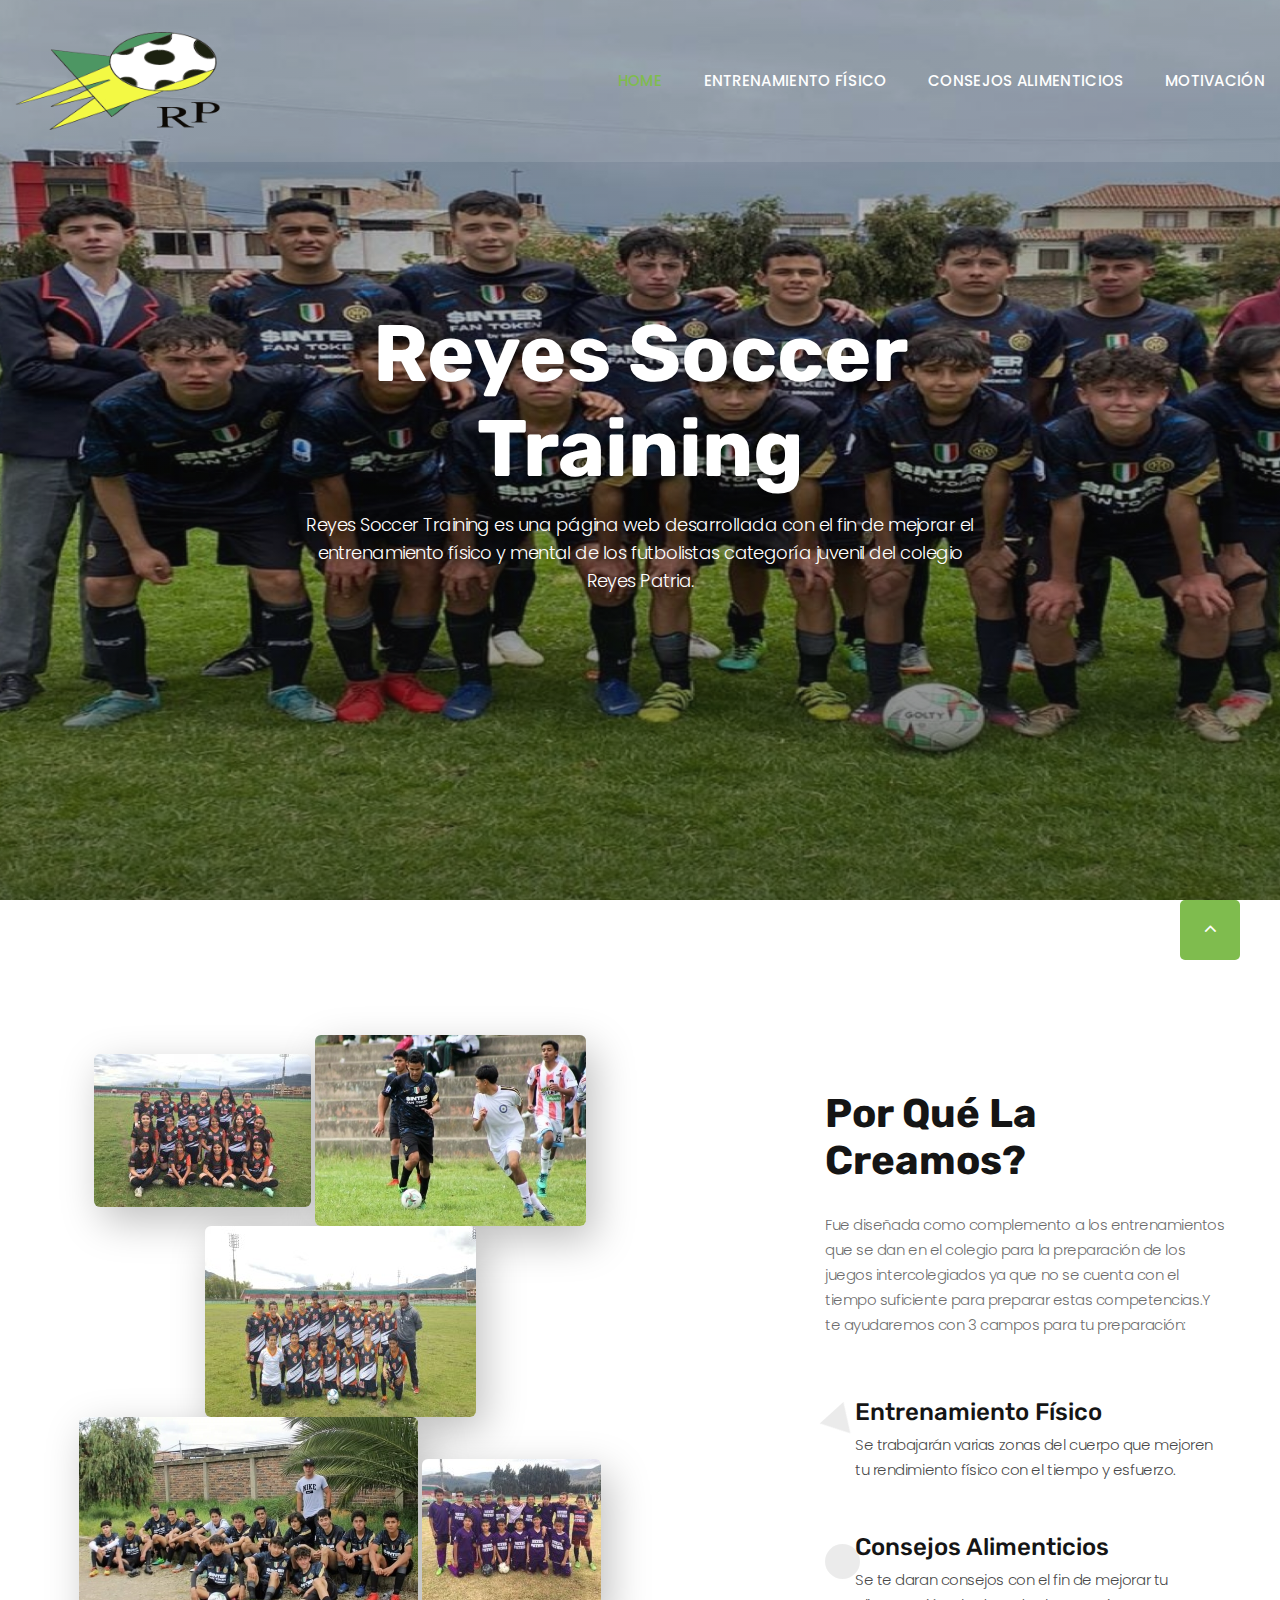
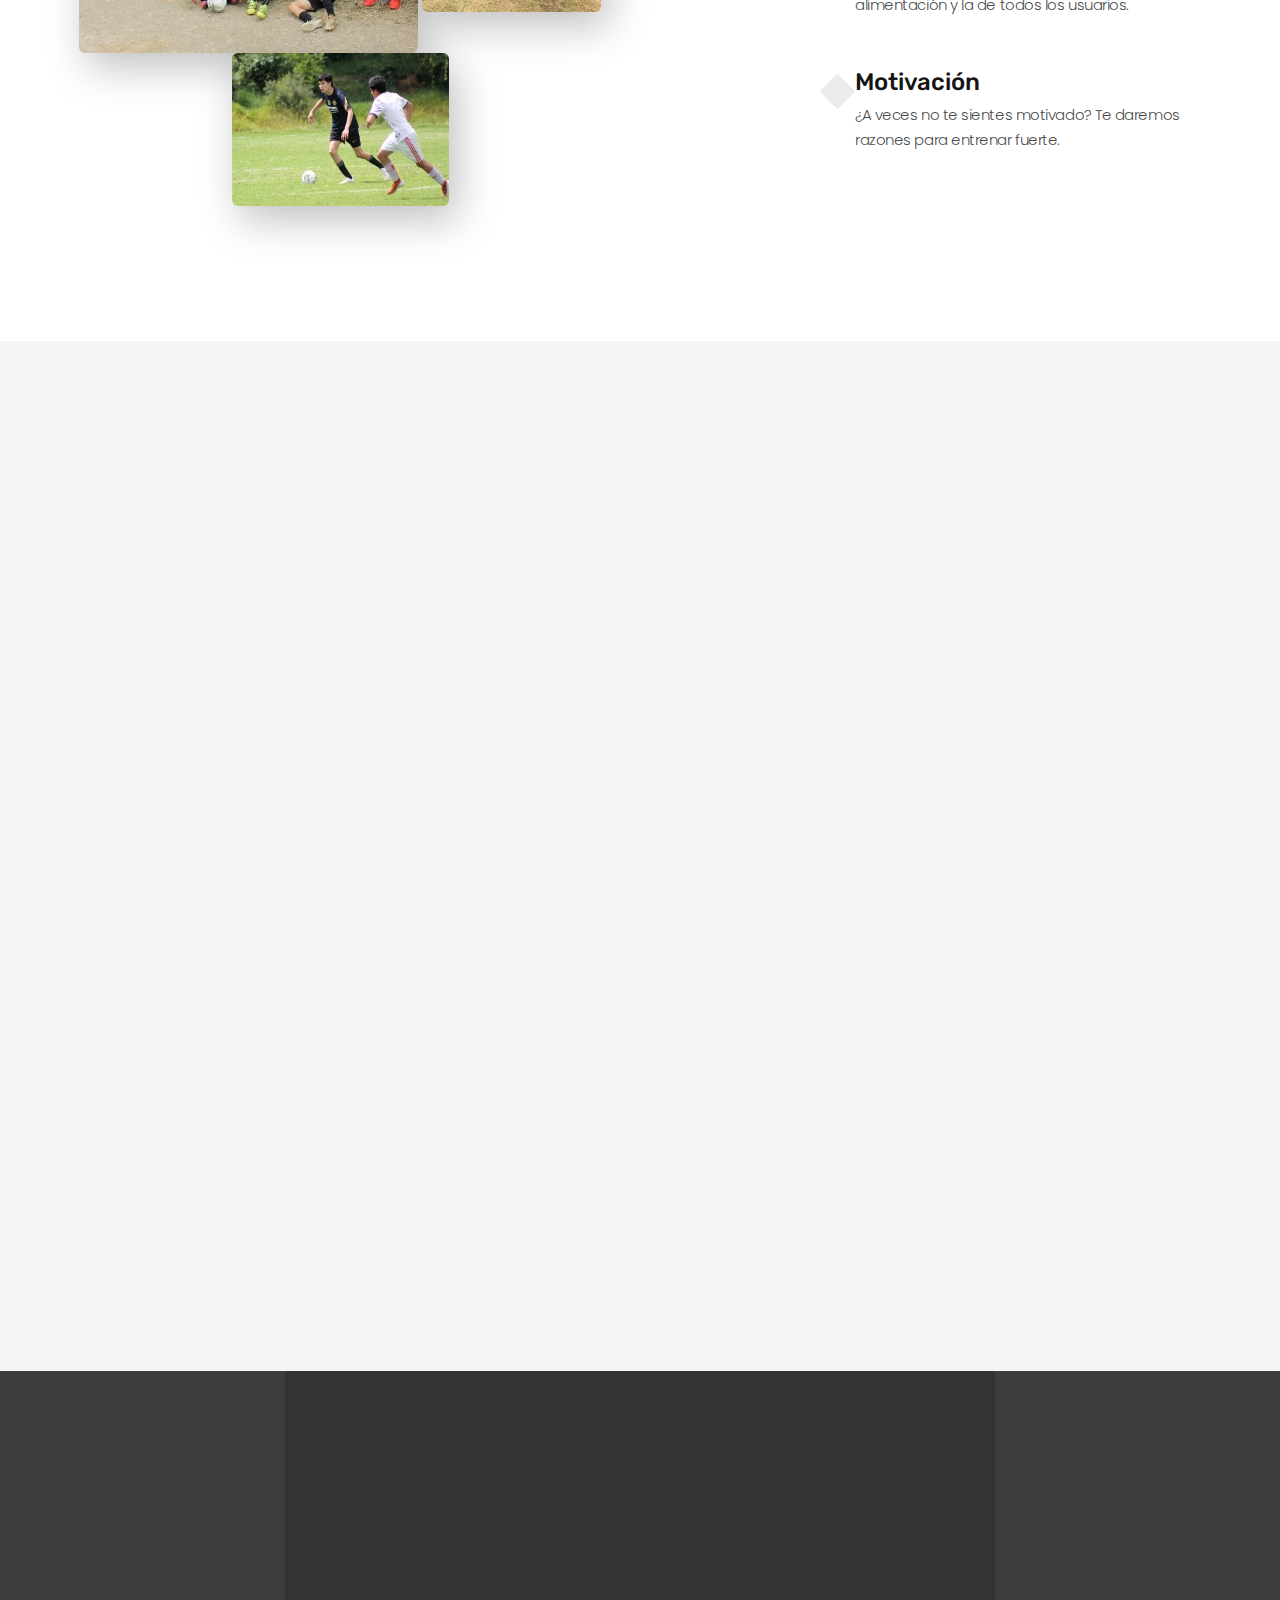
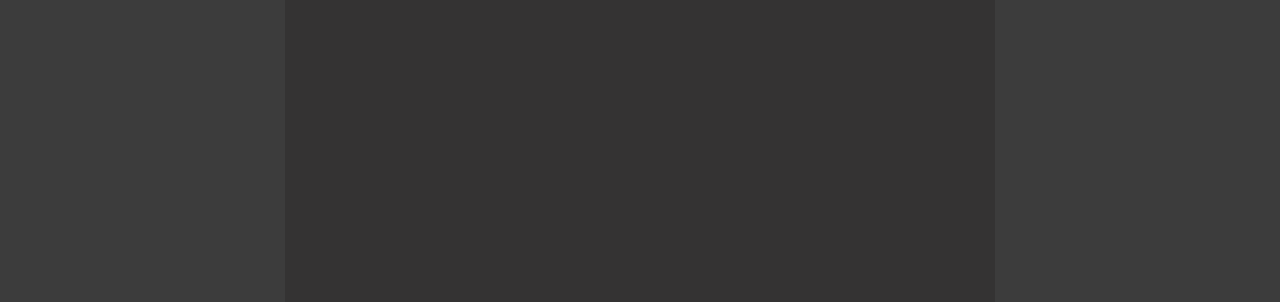
==== commit e14cb6b9: "Second Commit" ====
--- a/index.html
+++ b/index.html
@@ -35,19 +35,19 @@
                   <!-- RD Navbar Toggle-->
                   <button class="rd-navbar-toggle" data-rd-navbar-toggle=".rd-navbar-nav-wrap"><span></span></button>
                   <!-- RD Navbar Brand-->
-                  <div class="rd-navbar-brand"><a href="index.html"><img class="brand-logo-light" src="images/logo-inverse-415x103.jpg" alt="" width="207" height="51"/></a></div>
+                  <div class="rd-navbar-brand"><a href="home.html"><img class="brand--light" src="images/logo-inverse-415x103.png" alt="" width="207" height="51"/></a></div>
                 </div>
                 <div class="rd-navbar-main-element">
                   <div class="rd-navbar-nav-wrap">
                     <!-- RD Navbar Nav-->
                     <ul class="rd-navbar-nav">
-                      <li class="rd-nav-item active"><a class="rd-nav-link" href="index.html">Home</a>
-                      </li>
-                      <li class="rd-nav-item"><a class="rd-nav-link" href="about-us.html">Entrenamiento Fisico</a>
-                      </li>
-                      <li class="rd-nav-item"><a class="rd-nav-link" href="typography.html">Consejos Alimenticios</a>
-                      </li>
-                      <li class="rd-nav-item"><a class="rd-nav-link" href="contacts.html">Motivacion</a>
+                      <li class="rd-nav-item active"><a class="rd-nav-link" href="home.html">Home</a>
+                      </li>
+                      <li class="rd-nav-item"><a class="rd-nav-link" href="Entrenamiento Físico.html">Entrenamiento Físico</a>
+                      </li>
+                      <li class="rd-nav-item"><a class="rd-nav-link" href="consejos alimenticios.html">Consejos Alimenticios</a>
+                      </li>
+                      <li class="rd-nav-item"><a class="rd-nav-link" href="motivación.html">Motivación</a>
                       </li>
                   
               </div>
@@ -64,7 +64,7 @@
               <div class="col-lg-12">
                 <div class="bunner-content-modern text-center">
                   <h1 class="main-bunner-title">Reyes Soccer Training</h1>
-                  <p>Reyes Soccer Training es una pagina web desarrollada con el fin de mejorar el entrenamiento fisico y mental de los futbolistas categoria juvenil del colegio Reyes Patria.</p>
+                  <p>Reyes Soccer Training es una página web desarrollada con el fin de mejorar el entrenamiento físico y mental de los futbolistas categoría juvenil del colegio Reyes Patria.</p>
                 </div>
               </div>
             </div>
@@ -86,15 +86,15 @@
             </div>
             <div class="col-lg-6 col-xl-5">
               <div class="innset-xl-left-70">
-                <h3>Por Que La Creamos?</h3>
-                <p class="text-opacity-80">Fue diseñada como complemento a los entrenamientos que se dan en el colegio para la preparacion de los juegos intercolegiados ya que no se cuenta con el tiempo suficiente para preparar estas competencias.Y te ayudaremos con 3 campos para tu preparacion:</p>
+                <h3>Por Qué La Creamos?</h3>
+                <p class="text-opacity-80">Fue diseñada como complemento a los entrenamientos que se dan en el colegio para la preparación de los juegos intercolegiados ya que no se cuenta con el tiempo suficiente para preparar estas competencias.Y te ayudaremos con 3 campos para tu preparación:</p>
                 <div class="row row-50">
                   <div class="col-md-6 col-lg-12">
                     <div class="box-icon-modern">
                       <div class="box-icon-inner decorate-triangle"><span class="icon-xl linearicons-ball icon-primary"></span></div>
                       <div class="box-icon-caption">
-                        <h4><a href="about-us.html">Entrenamiento Fisico</a></h4>
-                        <p>Se trabajaran varias zonas del cuerpo que mejoren tu rendimiento fisico con el tiempo y esfuerzo.</p>
+                        <h4><a href="Entrenamiento Físico.html">Entrenamiento Físico</a></h4>
+                        <p>Se trabajarán varias zonas del cuerpo que mejoren tu rendimiento físico con el tiempo y esfuerzo.</p>
                       </div>
                     </div>
                   </div>
@@ -102,8 +102,8 @@
                     <div class="box-icon-modern">
                       <div class="box-icon-inner decorate-circle"><span class="icon-xl linearicons-ball icon-primary"></span></div>
                       <div class="box-icon-caption">
-                        <h4><a href="typography.html">Consejos Alimenticios</a></h4>
-                        <p> Se te daran consejos con el fin de mejorar tu alimentacion y la de todos  los usuarios</p>
+                        <h4><a href="consejos alimenticios.html">Consejos Alimenticios</a></h4>
+                        <p> Se te daran consejos con el fin de mejorar tu alimentación y la de todos los usuarios.</p>
                       </div>
                     </div>
                   </div>
@@ -111,7 +111,7 @@
                     <div class="box-icon-modern">
                       <div class="box-icon-inner decorate-rectangle"><span class="icon-xl linearicons-ball icon-primary"></span></div>
                       <div class="box-icon-caption">
-                        <h4><a href="contacts.html">Motivacion</a></h4>
+                        <h4><a href="motivación.html">Motivación</a></h4>
                         <p>¿A veces no te sientes motivado? Te daremos razones para entrenar fuerte.</p>
                       </div>
                     </div>
@@ -128,7 +128,7 @@
             <div class="col-md-9 col-lg-7 wow-outer">
               <div class="wow slideInDown">
                 <h3>¿Quienes Somos?</h3>
-                <p>Somos 2 estudiantes del grado 11 pertenecientes al equipo de futbol del colegio Reyes Patria y desarrollamos esta pagina con el fin de ayudar a todos los futbolistas del equipo para que encuentren su chispa y mejoren su rendimiento en la cancha para las competencias de inter-colegiados.</p>
+                <p>Somos 2 estudiantes del grado 11 pertenecientes al equipo de fútbol del colegio Reyes Patria y desarrollamos esta página con el fin de ayudar a todos los futbolistas del equipo para que encuentren su chispa y mejoren su rendimiento en la cancha para las competencias de inter-colegiados.</p>
               </div>
             </div>
           </div>
@@ -139,7 +139,7 @@
                   <div class="box-causes-img"><img src="images/causes-01-372x396.jpeg" alt="" width="372" height="396"/><a class="button button-sm button-primary" href="https://www.instagram.com/gabriel_diaz.a/">IG</a>
                   </div>
                   <h4 class="font-weight-medium"><a href="https://www.instagram.com/gabriel_diaz.a/">Gabriel Diaz</a></h4>
-                  <p class="box-causes-donate"><span class="box-causes-donate-complete">Estudiante Grado 11</span> <span>Capitan</span> Equipo Futbol Juvenil
+                  <p class="box-causes-donate"><span class="box-causes-donate-complete">Estudiante Grado 11</span> <span>Cápitan</span> Equipo Futbol Juvenil
                   </p>
                 </article>
               </div>
@@ -151,7 +151,7 @@
                   <div class="box-causes-img"><img src="images/causes-03-372x396.jpeg" alt="" width="372" height="396"/><a class="button button-sm button-primary" href="https://instagram.com/santiaago_siachoque?igshid=YmMyMTA2M2Y=">IG</a>
                   </div>
                   <h4 class="font-weight-medium"><a href="https://instagram.com/santiaago_siachoque?igshid=YmMyMTA2M2Y=">Felix Siachoque</a></h4>
-                  <p class="box-causes-donate"><span class="box-causes-donate-complete">Estudiante Grado 11</span> Personero del colegio <span>y</span> Perteneciente Al Equipo Futbol Juvenil
+                  <p class="box-causes-donate"><span class="box-causes-donate-complete">Estudiante Grado 11</span> Personero del colegio <span>y</span> Perteneciente Al Equipo Fútbol Juvenil
                   </p>
                 </article>
               </div>
@@ -174,14 +174,14 @@
         <div class="container wow-outer">
           <div class="wow fadeIn">
             <div class="row row-50 row-lg-60">
-              <div class="col-12"><a href="index.html"><img src="images/logo-inverse-415x103.jpg" alt="" width="207" height="51"/></a></div>
+              <div class="col-12"><a href="home.html"><img src="images/logo-inverse-415x103.png" alt="" width="207" height="51"/></a></div>
               <div class="col-12">
                 <ul class="footer-minimal-nav">
-                  <li><a href="about-us.html">Entrenamiento Fisico</a></li>
-                  <li><a href="typography.html">Consejos Alimenticios</a></li>
-                  
-                  
-                  <li><a href="contacts.html">Motivacion</a></li>
+                  <li><a href="Entrenamiento Físico.html">Entrenamiento Físico</a></li>
+                  <li><a href="consejos alimenticios.html">Consejos Alimenticios</a></li>
+                  
+                  
+                  <li><a href="motivación.html">Motivación</a></li>
                 </ul>
               </div>
               <div class="col-12">
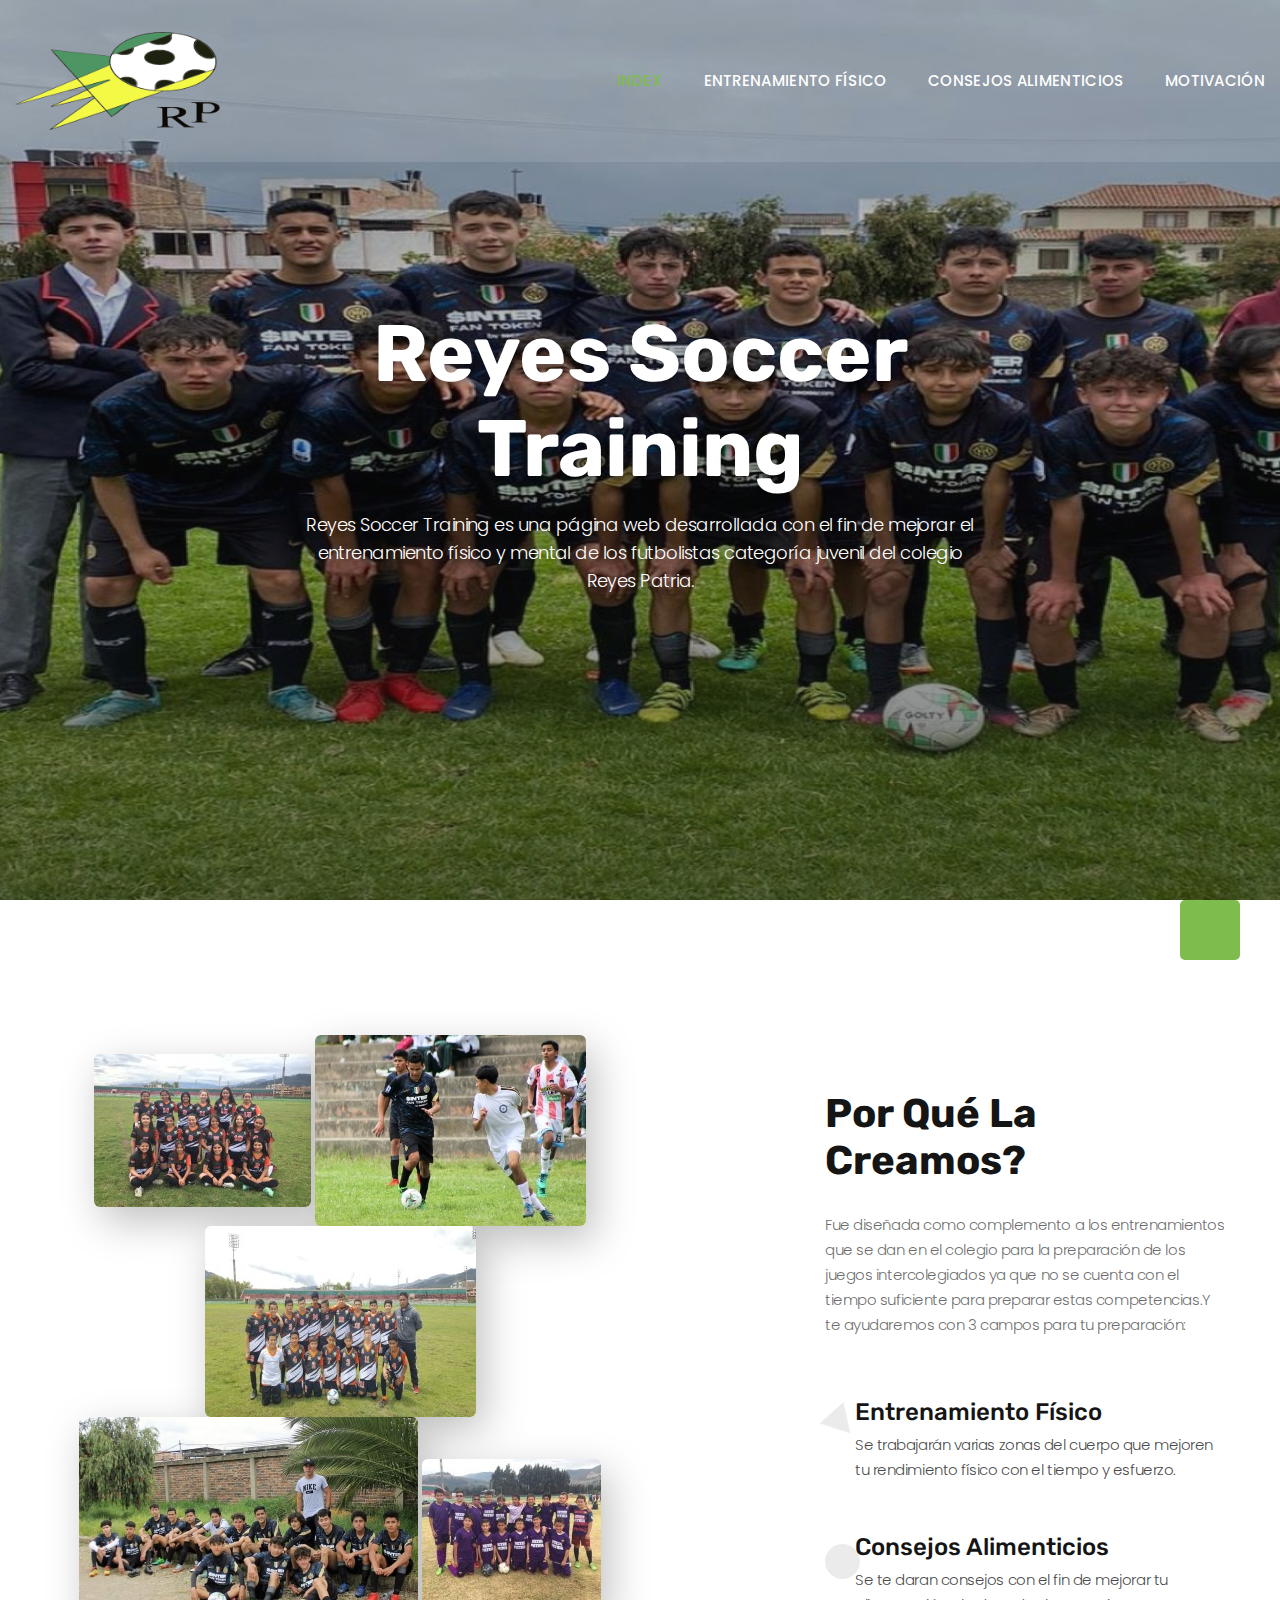
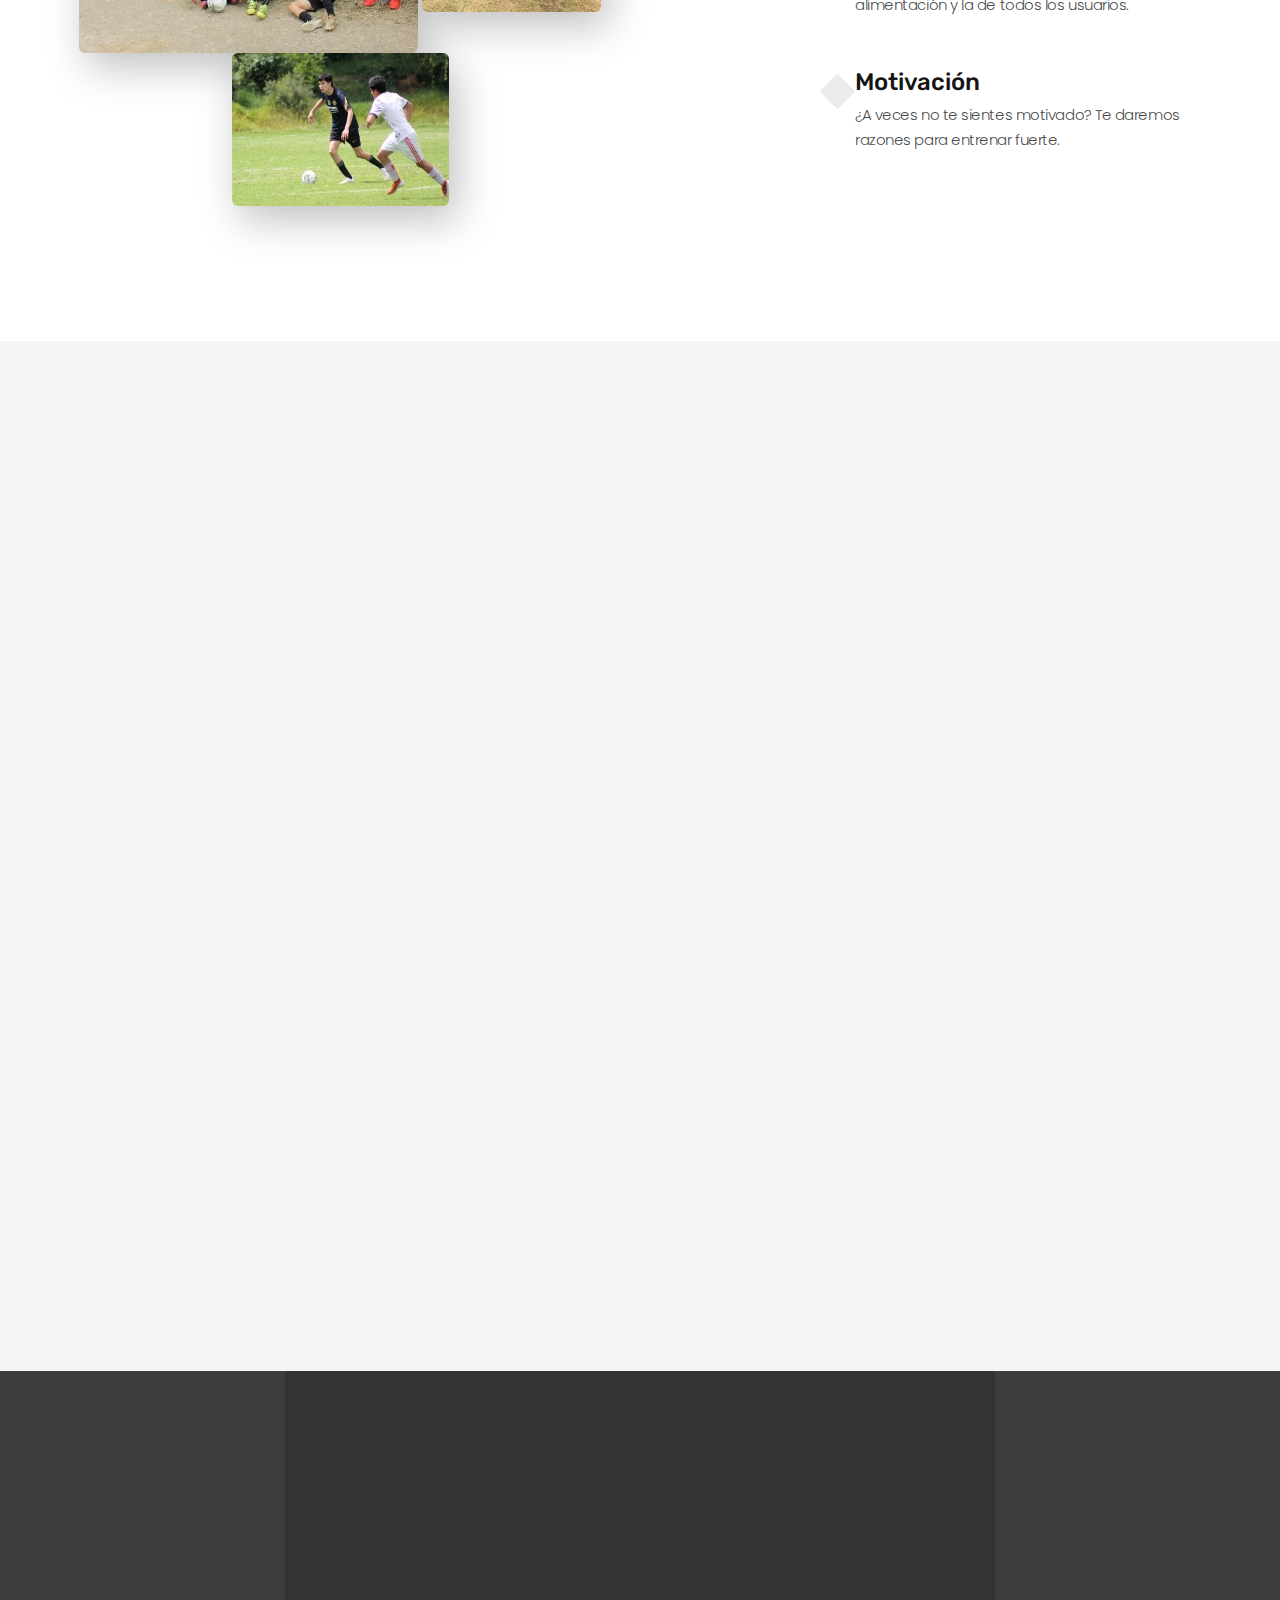
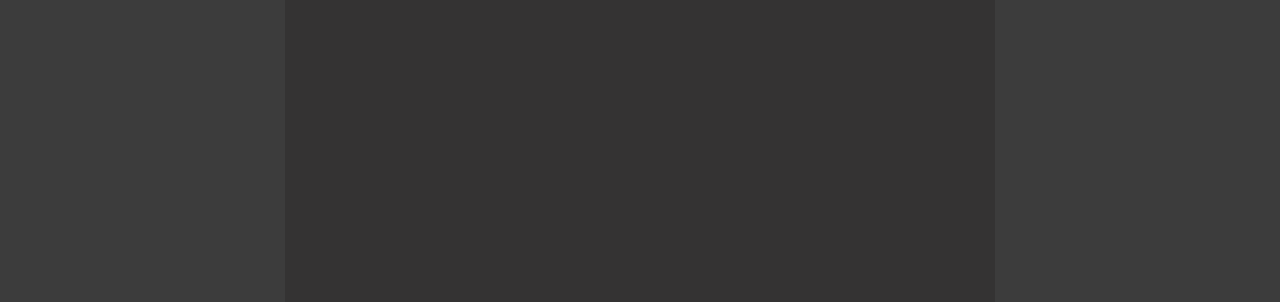
==== commit dab41e9d: "Commit 4" ====
--- a/index.html
+++ b/index.html
@@ -35,13 +35,13 @@
                   <!-- RD Navbar Toggle-->
                   <button class="rd-navbar-toggle" data-rd-navbar-toggle=".rd-navbar-nav-wrap"><span></span></button>
                   <!-- RD Navbar Brand-->
-                  <div class="rd-navbar-brand"><a href="home.html"><img class="brand--light" src="images/logo-inverse-415x103.png" alt="" width="207" height="51"/></a></div>
+                  <div class="rd-navbar-brand"><a href="index.html"><img class="brand--light" src="images/logo-inverse-415x103.png" alt="" width="207" height="51"/></a></div>
                 </div>
                 <div class="rd-navbar-main-element">
                   <div class="rd-navbar-nav-wrap">
                     <!-- RD Navbar Nav-->
                     <ul class="rd-navbar-nav">
-                      <li class="rd-nav-item active"><a class="rd-nav-link" href="home.html">Home</a>
+                      <li class="rd-nav-item active"><a class="rd-nav-link" href="index.html">index</a>
                       </li>
                       <li class="rd-nav-item"><a class="rd-nav-link" href="Entrenamiento Físico.html">Entrenamiento Físico</a>
                       </li>
@@ -174,7 +174,7 @@
         <div class="container wow-outer">
           <div class="wow fadeIn">
             <div class="row row-50 row-lg-60">
-              <div class="col-12"><a href="home.html"><img src="images/logo-inverse-415x103.png" alt="" width="207" height="51"/></a></div>
+              <div class="col-12"><a href="index.html"><img src="images/logo-inverse-415x103.png" alt="" width="207" height="51"/></a></div>
               <div class="col-12">
                 <ul class="footer-minimal-nav">
                   <li><a href="Entrenamiento Físico.html">Entrenamiento Físico</a></li>
--- a/css/fonts.css
+++ b/css/fonts.css
@@ -1,12967 +1,12967 @@
-/*
-* Fonts
-*/-/*
-* Font Awesome Icons 4.7.0
-*/-@font-face {-	font-family: 'FontAwesome';-	src: url("../fonts/fontawesome-webfont.eot?v=4.7.0");-	src: url("../fonts/fontawesome-webfont.eot?#iefix&v=4.7.0") format("embedded-opentype"), url("../fonts/fontawesome-webfont.woff2?v=4.7.0") format("woff2"), url("../fonts/fontawesome-webfont.woff?v=4.7.0") format("woff"), url("../fonts/fontawesome-webfont.ttf?v=4.7.0") format("truetype"), url("../fonts/fontawesome-webfont.svg?v=4.7.0#fontawesomeregular") format("svg");-	font-weight: normal;-	font-style: normal;-}--.fa {-	display: inline-block;-	font-family: 'FontAwesome';-	font-size: inherit;-	text-rendering: auto;-	-webkit-font-smoothing: antialiased;-	-moz-osx-font-smoothing: grayscale;-}--[class*='fa-']:before {-	font-weight: 400;-	font-family: 'FontAwesome';-}--/* makes the font 33% larger relative to the icon container */-.fa-lg {-	font-size: 1.33333333em;-	line-height: 0.75em;-	vertical-align: -15%;-}--.fa-2x {-	font-size: 2em;-}--.fa-3x {-	font-size: 3em;-}--.fa-4x {-	font-size: 4em;-}--.fa-5x {-	font-size: 5em;-}--.fa-fw {-	width: 1.28571429em;-	text-align: center;-}--.fa-ul {-	padding-left: 0;-	margin-left: 2.14285714em;-	list-style-type: none;-}--.fa-ul > li {-	position: relative;-}--.fa-li {-	position: absolute;-	left: -2.14285714em;-	width: 2.14285714em;-	top: 0.14285714em;-	text-align: center;-}--.fa-li.fa-lg {-	left: -1.85714286em;-}--.fa-border {-	padding: .2em .25em .15em;-	border: solid 0.08em #eeeeee;-	border-radius: .1em;-}--.fa-pull-left {-	float: left;-}--.fa-pull-right {-	float: right;-}--.fa.fa-pull-left {-	margin-right: .3em;-}--.fa.fa-pull-right {-	margin-left: .3em;-}--/* Deprecated as of 4.4.0 */-.pull-right {-	float: right;-}--.pull-left {-	float: left;-}--.fa.pull-left {-	margin-right: .3em;-}--.fa.pull-right {-	margin-left: .3em;-}--.fa-spin {-	-webkit-animation: fa-spin 2s infinite linear;-	animation: fa-spin 2s infinite linear;-}--.fa-pulse {-	-webkit-animation: fa-spin 1s infinite steps(8);-	animation: fa-spin 1s infinite steps(8);-}--@-webkit-keyframes fa-spin {-	0% {-		-webkit-transform: rotate(0deg);-		transform: rotate(0deg);-	}-	100% {-		-webkit-transform: rotate(359deg);-		transform: rotate(359deg);-	}-}--@keyframes fa-spin {-	0% {-		-webkit-transform: rotate(0deg);-		transform: rotate(0deg);-	}-	100% {-		-webkit-transform: rotate(359deg);-		transform: rotate(359deg);-	}-}--.fa-rotate-90 {-	-ms-filter: "progid:DXImageTransform.Microsoft.BasicImage(rotation=1)";-	-webkit-transform: rotate(90deg);-	-ms-transform: rotate(90deg);-	transform: rotate(90deg);-}--.fa-rotate-180 {-	-ms-filter: "progid:DXImageTransform.Microsoft.BasicImage(rotation=2)";-	-webkit-transform: rotate(180deg);-	-ms-transform: rotate(180deg);-	transform: rotate(180deg);-}--.fa-rotate-270 {-	-ms-filter: "progid:DXImageTransform.Microsoft.BasicImage(rotation=3)";-	-webkit-transform: rotate(270deg);-	-ms-transform: rotate(270deg);-	transform: rotate(270deg);-}--.fa-flip-horizontal {-	-ms-filter: "progid:DXImageTransform.Microsoft.BasicImage(rotation=0, mirror=1)";-	-webkit-transform: scale(-1, 1);-	-ms-transform: scale(-1, 1);-	transform: scale(-1, 1);-}--.fa-flip-vertical {-	-ms-filter: "progid:DXImageTransform.Microsoft.BasicImage(rotation=2, mirror=1)";-	-webkit-transform: scale(1, -1);-	-ms-transform: scale(1, -1);-	transform: scale(1, -1);-}--:root .fa-rotate-90,-:root .fa-rotate-180,-:root .fa-rotate-270,-:root .fa-flip-horizontal,-:root .fa-flip-vertical {-	filter: none;-}--.fa-stack {-	position: relative;-	display: inline-block;-	width: 2em;-	height: 2em;-	line-height: 2em;-	vertical-align: middle;-}--.fa-stack-1x,-.fa-stack-2x {-	position: absolute;-	left: 0;-	width: 100%;-	text-align: center;-}--.fa-stack-1x {-	line-height: inherit;-}--.fa-stack-2x {-	font-size: 2em;-}--.fa-inverse {-	color: #ffffff;-}--/* Font Awesome uses the Unicode Private Use Area (PUA) to ensure screen
-   readers do not read off random characters that represent icons */-.fa-glass:before {-	content: "\f000";-}--.fa-music:before {-	content: "\f001";-}--.fa-search:before {-	content: "\f002";-}--.fa-envelope-o:before {-	content: "\f003";-}--.fa-heart:before {-	content: "\f004";-}--.fa-star:before {-	content: "\f005";-}--.fa-star-o:before {-	content: "\f006";-}--.fa-user:before {-	content: "\f007";-}--.fa-film:before {-	content: "\f008";-}--.fa-th-large:before {-	content: "\f009";-}--.fa-th:before {-	content: "\f00a";-}--.fa-th-list:before {-	content: "\f00b";-}--.fa-check:before {-	content: "\f00c";-}--.fa-remove:before,-.fa-close:before,-.fa-times:before {-	content: "\f00d";-}--.fa-search-plus:before {-	content: "\f00e";-}--.fa-search-minus:before {-	content: "\f010";-}--.fa-power-off:before {-	content: "\f011";-}--.fa-signal:before {-	content: "\f012";-}--.fa-gear:before,-.fa-cog:before {-	content: "\f013";-}--.fa-trash-o:before {-	content: "\f014";-}--.fa-home:before {-	content: "\f015";-}--.fa-file-o:before {-	content: "\f016";-}--.fa-clock-o:before {-	content: "\f017";-}--.fa-road:before {-	content: "\f018";-}--.fa-download:before {-	content: "\f019";-}--.fa-arrow-circle-o-down:before {-	content: "\f01a";-}--.fa-arrow-circle-o-up:before {-	content: "\f01b";-}--.fa-inbox:before {-	content: "\f01c";-}--.fa-play-circle-o:before {-	content: "\f01d";-}--.fa-rotate-right:before,-.fa-repeat:before {-	content: "\f01e";-}--.fa-refresh:before {-	content: "\f021";-}--.fa-list-alt:before {-	content: "\f022";-}--.fa-lock:before {-	content: "\f023";-}--.fa-flag:before {-	content: "\f024";-}--.fa-headphones:before {-	content: "\f025";-}--.fa-volume-off:before {-	content: "\f026";-}--.fa-volume-down:before {-	content: "\f027";-}--.fa-volume-up:before {-	content: "\f028";-}--.fa-qrcode:before {-	content: "\f029";-}--.fa-barcode:before {-	content: "\f02a";-}--.fa-tag:before {-	content: "\f02b";-}--.fa-tags:before {-	content: "\f02c";-}--.fa-book:before {-	content: "\f02d";-}--.fa-bookmark:before {-	content: "\f02e";-}--.fa-print:before {-	content: "\f02f";-}--.fa-camera:before {-	content: "\f030";-}--.fa-font:before {-	content: "\f031";-}--.fa-bold:before {-	content: "\f032";-}--.fa-italic:before {-	content: "\f033";-}--.fa-text-height:before {-	content: "\f034";-}--.fa-text-width:before {-	content: "\f035";-}--.fa-align-left:before {-	content: "\f036";-}--.fa-align-center:before {-	content: "\f037";-}--.fa-align-right:before {-	content: "\f038";-}--.fa-align-justify:before {-	content: "\f039";-}--.fa-list:before {-	content: "\f03a";-}--.fa-dedent:before,-.fa-outdent:before {-	content: "\f03b";-}--.fa-indent:before {-	content: "\f03c";-}--.fa-video-camera:before {-	content: "\f03d";-}--.fa-photo:before,-.fa-image:before,-.fa-picture-o:before {-	content: "\f03e";-}--.fa-pencil:before {-	content: "\f040";-}--.fa-map-marker:before {-	content: "\f041";-}--.fa-adjust:before {-	content: "\f042";-}--.fa-tint:before {-	content: "\f043";-}--.fa-edit:before,-.fa-pencil-square-o:before {-	content: "\f044";-}--.fa-share-square-o:before {-	content: "\f045";-}--.fa-check-square-o:before {-	content: "\f046";-}--.fa-arrows:before {-	content: "\f047";-}--.fa-step-backward:before {-	content: "\f048";-}--.fa-fast-backward:before {-	content: "\f049";-}--.fa-backward:before {-	content: "\f04a";-}--.fa-play:before {-	content: "\f04b";-}--.fa-pause:before {-	content: "\f04c";-}--.fa-stop:before {-	content: "\f04d";-}--.fa-forward:before {-	content: "\f04e";-}--.fa-fast-forward:before {-	content: "\f050";-}--.fa-step-forward:before {-	content: "\f051";-}--.fa-eject:before {-	content: "\f052";-}--.fa-chevron-left:before {-	content: "\f053";-}--.fa-chevron-right:before {-	content: "\f054";-}--.fa-plus-circle:before {-	content: "\f055";-}--.fa-minus-circle:before {-	content: "\f056";-}--.fa-times-circle:before {-	content: "\f057";-}--.fa-check-circle:before {-	content: "\f058";-}--.fa-question-circle:before {-	content: "\f059";-}--.fa-info-circle:before {-	content: "\f05a";-}--.fa-crosshairs:before {-	content: "\f05b";-}--.fa-times-circle-o:before {-	content: "\f05c";-}--.fa-check-circle-o:before {-	content: "\f05d";-}--.fa-ban:before {-	content: "\f05e";-}--.fa-arrow-left:before {-	content: "\f060";-}--.fa-arrow-right:before {-	content: "\f061";-}--.fa-arrow-up:before {-	content: "\f062";-}--.fa-arrow-down:before {-	content: "\f063";-}--.fa-mail-forward:before,-.fa-share:before {-	content: "\f064";-}--.fa-expand:before {-	content: "\f065";-}--.fa-compress:before {-	content: "\f066";-}--.fa-plus:before {-	content: "\f067";-}--.fa-minus:before {-	content: "\f068";-}--.fa-asterisk:before {-	content: "\f069";-}--.fa-exclamation-circle:before {-	content: "\f06a";-}--.fa-gift:before {-	content: "\f06b";-}--.fa-leaf:before {-	content: "\f06c";-}--.fa-fire:before {-	content: "\f06d";-}--.fa-eye:before {-	content: "\f06e";-}--.fa-eye-slash:before {-	content: "\f070";-}--.fa-warning:before,-.fa-exclamation-triangle:before {-	content: "\f071";-}--.fa-plane:before {-	content: "\f072";-}--.fa-calendar:before {-	content: "\f073";-}--.fa-random:before {-	content: "\f074";-}--.fa-comment:before {-	content: "\f075";-}--.fa-magnet:before {-	content: "\f076";-}--.fa-chevron-up:before {-	content: "\f077";-}--.fa-chevron-down:before {-	content: "\f078";-}--.fa-retweet:before {-	content: "\f079";-}--.fa-shopping-cart:before {-	content: "\f07a";-}--.fa-folder:before {-	content: "\f07b";-}--.fa-folder-open:before {-	content: "\f07c";-}--.fa-arrows-v:before {-	content: "\f07d";-}--.fa-arrows-h:before {-	content: "\f07e";-}--.fa-bar-chart-o:before,-.fa-bar-chart:before {-	content: "\f080";-}--.fa-twitter-square:before {-	content: "\f081";-}--.fa-facebook-square:before {-	content: "\f082";-}--.fa-camera-retro:before {-	content: "\f083";-}--.fa-key:before {-	content: "\f084";-}--.fa-gears:before,-.fa-cogs:before {-	content: "\f085";-}--.fa-comments:before {-	content: "\f086";-}--.fa-thumbs-o-up:before {-	content: "\f087";-}--.fa-thumbs-o-down:before {-	content: "\f088";-}--.fa-star-half:before {-	content: "\f089";-}--.fa-heart-o:before {-	content: "\f08a";-}--.fa-sign-out:before {-	content: "\f08b";-}--.fa-linkedin-square:before {-	content: "\f08c";-}--.fa-thumb-tack:before {-	content: "\f08d";-}--.fa-external-link:before {-	content: "\f08e";-}--.fa-sign-in:before {-	content: "\f090";-}--.fa-trophy:before {-	content: "\f091";-}--.fa-github-square:before {-	content: "\f092";-}--.fa-upload:before {-	content: "\f093";-}--.fa-lemon-o:before {-	content: "\f094";-}--.fa-phone:before {-	content: "\f095";-}--.fa-square-o:before {-	content: "\f096";-}--.fa-bookmark-o:before {-	content: "\f097";-}--.fa-phone-square:before {-	content: "\f098";-}--.fa-twitter:before {-	content: "\f099";-}--.fa-facebook-f:before,-.fa-facebook:before {-	content: "\f09a";-}--.fa-github:before {-	content: "\f09b";-}--.fa-unlock:before {-	content: "\f09c";-}--.fa-credit-card:before {-	content: "\f09d";-}--.fa-feed:before,-.fa-rss:before {-	content: "\f09e";-}--.fa-hdd-o:before {-	content: "\f0a0";-}--.fa-bullhorn:before {-	content: "\f0a1";-}--.fa-bell:before {-	content: "\f0f3";-}--.fa-certificate:before {-	content: "\f0a3";-}--.fa-hand-o-right:before {-	content: "\f0a4";-}--.fa-hand-o-left:before {-	content: "\f0a5";-}--.fa-hand-o-up:before {-	content: "\f0a6";-}--.fa-hand-o-down:before {-	content: "\f0a7";-}--.fa-arrow-circle-left:before {-	content: "\f0a8";-}--.fa-arrow-circle-right:before {-	content: "\f0a9";-}--.fa-arrow-circle-up:before {-	content: "\f0aa";-}--.fa-arrow-circle-down:before {-	content: "\f0ab";-}--.fa-globe:before {-	content: "\f0ac";-}--.fa-wrench:before {-	content: "\f0ad";-}--.fa-tasks:before {-	content: "\f0ae";-}--.fa-filter:before {-	content: "\f0b0";-}--.fa-briefcase:before {-	content: "\f0b1";-}--.fa-arrows-alt:before {-	content: "\f0b2";-}--.fa-group:before,-.fa-users:before {-	content: "\f0c0";-}--.fa-chain:before,-.fa-link:before {-	content: "\f0c1";-}--.fa-cloud:before {-	content: "\f0c2";-}--.fa-flask:before {-	content: "\f0c3";-}--.fa-cut:before,-.fa-scissors:before {-	content: "\f0c4";-}--.fa-copy:before,-.fa-files-o:before {-	content: "\f0c5";-}--.fa-paperclip:before {-	content: "\f0c6";-}--.fa-save:before,-.fa-floppy-o:before {-	content: "\f0c7";-}--.fa-square:before {-	content: "\f0c8";-}--.fa-navicon:before,-.fa-reorder:before,-.fa-bars:before {-	content: "\f0c9";-}--.fa-list-ul:before {-	content: "\f0ca";-}--.fa-list-ol:before {-	content: "\f0cb";-}--.fa-strikethrough:before {-	content: "\f0cc";-}--.fa-underline:before {-	content: "\f0cd";-}--.fa-table:before {-	content: "\f0ce";-}--.fa-magic:before {-	content: "\f0d0";-}--.fa-truck:before {-	content: "\f0d1";-}--.fa-pinterest:before {-	content: "\f0d2";-}--.fa-pinterest-square:before {-	content: "\f0d3";-}--.fa-google-plus-square:before {-	content: "\f0d4";-}--.fa-google-plus:before {-	content: "\f0d5";-}--.fa-money:before {-	content: "\f0d6";-}--.fa-caret-down:before {-	content: "\f0d7";-}--.fa-caret-up:before {-	content: "\f0d8";-}--.fa-caret-left:before {-	content: "\f0d9";-}--.fa-caret-right:before {-	content: "\f0da";-}--.fa-columns:before {-	content: "\f0db";-}--.fa-unsorted:before,-.fa-sort:before {-	content: "\f0dc";-}--.fa-sort-down:before,-.fa-sort-desc:before {-	content: "\f0dd";-}--.fa-sort-up:before,-.fa-sort-asc:before {-	content: "\f0de";-}--.fa-envelope:before {-	content: "\f0e0";-}--.fa-linkedin:before {-	content: "\f0e1";-}--.fa-rotate-left:before,-.fa-undo:before {-	content: "\f0e2";-}--.fa-legal:before,-.fa-gavel:before {-	content: "\f0e3";-}--.fa-dashboard:before,-.fa-tachometer:before {-	content: "\f0e4";-}--.fa-comment-o:before {-	content: "\f0e5";-}--.fa-comments-o:before {-	content: "\f0e6";-}--.fa-flash:before,-.fa-bolt:before {-	content: "\f0e7";-}--.fa-sitemap:before {-	content: "\f0e8";-}--.fa-umbrella:before {-	content: "\f0e9";-}--.fa-paste:before,-.fa-clipboard:before {-	content: "\f0ea";-}--.fa-lightbulb-o:before {-	content: "\f0eb";-}--.fa-exchange:before {-	content: "\f0ec";-}--.fa-cloud-download:before {-	content: "\f0ed";-}--.fa-cloud-upload:before {-	content: "\f0ee";-}--.fa-user-md:before {-	content: "\f0f0";-}--.fa-stethoscope:before {-	content: "\f0f1";-}--.fa-suitcase:before {-	content: "\f0f2";-}--.fa-bell-o:before {-	content: "\f0a2";-}--.fa-coffee:before {-	content: "\f0f4";-}--.fa-cutlery:before {-	content: "\f0f5";-}--.fa-file-text-o:before {-	content: "\f0f6";-}--.fa-building-o:before {-	content: "\f0f7";-}--.fa-hospital-o:before {-	content: "\f0f8";-}--.fa-ambulance:before {-	content: "\f0f9";-}--.fa-medkit:before {-	content: "\f0fa";-}--.fa-fighter-jet:before {-	content: "\f0fb";-}--.fa-beer:before {-	content: "\f0fc";-}--.fa-h-square:before {-	content: "\f0fd";-}--.fa-plus-square:before {-	content: "\f0fe";-}--.fa-angle-double-left:before {-	content: "\f100";-}--.fa-angle-double-right:before {-	content: "\f101";-}--.fa-angle-double-up:before {-	content: "\f102";-}--.fa-angle-double-down:before {-	content: "\f103";-}--.fa-angle-left:before {-	content: "\f104";-}--.fa-angle-right:before {-	content: "\f105";-}--.fa-angle-up:before {-	content: "\f106";-}--.fa-angle-down:before {-	content: "\f107";-}--.fa-desktop:before {-	content: "\f108";-}--.fa-laptop:before {-	content: "\f109";-}--.fa-tablet:before {-	content: "\f10a";-}--.fa-mobile-phone:before,-.fa-mobile:before {-	content: "\f10b";-}--.fa-circle-o:before {-	content: "\f10c";-}--.fa-quote-left:before {-	content: "\f10d";-}--.fa-quote-right:before {-	content: "\f10e";-}--.fa-spinner:before {-	content: "\f110";-}--.fa-circle:before {-	content: "\f111";-}--.fa-mail-reply:before,-.fa-reply:before {-	content: "\f112";-}--.fa-github-alt:before {-	content: "\f113";-}--.fa-folder-o:before {-	content: "\f114";-}--.fa-folder-open-o:before {-	content: "\f115";-}--.fa-smile-o:before {-	content: "\f118";-}--.fa-frown-o:before {-	content: "\f119";-}--.fa-meh-o:before {-	content: "\f11a";-}--.fa-gamepad:before {-	content: "\f11b";-}--.fa-keyboard-o:before {-	content: "\f11c";-}--.fa-flag-o:before {-	content: "\f11d";-}--.fa-flag-checkered:before {-	content: "\f11e";-}--.fa-terminal:before {-	content: "\f120";-}--.fa-code:before {-	content: "\f121";-}--.fa-mail-reply-all:before,-.fa-reply-all:before {-	content: "\f122";-}--.fa-star-half-empty:before,-.fa-star-half-full:before,-.fa-star-half-o:before {-	content: "\f123";-}--.fa-location-arrow:before {-	content: "\f124";-}--.fa-crop:before {-	content: "\f125";-}--.fa-code-fork:before {-	content: "\f126";-}--.fa-unlink:before,-.fa-chain-broken:before {-	content: "\f127";-}--.fa-question:before {-	content: "\f128";-}--.fa-info:before {-	content: "\f129";-}--.fa-exclamation:before {-	content: "\f12a";-}--.fa-superscript:before {-	content: "\f12b";-}--.fa-subscript:before {-	content: "\f12c";-}--.fa-eraser:before {-	content: "\f12d";-}--.fa-puzzle-piece:before {-	content: "\f12e";-}--.fa-microphone:before {-	content: "\f130";-}--.fa-microphone-slash:before {-	content: "\f131";-}--.fa-shield:before {-	content: "\f132";-}--.fa-calendar-o:before {-	content: "\f133";-}--.fa-fire-extinguisher:before {-	content: "\f134";-}--.fa-rocket:before {-	content: "\f135";-}--.fa-maxcdn:before {-	content: "\f136";-}--.fa-chevron-circle-left:before {-	content: "\f137";-}--.fa-chevron-circle-right:before {-	content: "\f138";-}--.fa-chevron-circle-up:before {-	content: "\f139";-}--.fa-chevron-circle-down:before {-	content: "\f13a";-}--.fa-html5:before {-	content: "\f13b";-}--.fa-css3:before {-	content: "\f13c";-}--.fa-anchor:before {-	content: "\f13d";-}--.fa-unlock-alt:before {-	content: "\f13e";-}--.fa-bullseye:before {-	content: "\f140";-}--.fa-ellipsis-h:before {-	content: "\f141";-}--.fa-ellipsis-v:before {-	content: "\f142";-}--.fa-rss-square:before {-	content: "\f143";-}--.fa-play-circle:before {-	content: "\f144";-}--.fa-ticket:before {-	content: "\f145";-}--.fa-minus-square:before {-	content: "\f146";-}--.fa-minus-square-o:before {-	content: "\f147";-}--.fa-level-up:before {-	content: "\f148";-}--.fa-level-down:before {-	content: "\f149";-}--.fa-check-square:before {-	content: "\f14a";-}--.fa-pencil-square:before {-	content: "\f14b";-}--.fa-external-link-square:before {-	content: "\f14c";-}--.fa-share-square:before {-	content: "\f14d";-}--.fa-compass:before {-	content: "\f14e";-}--.fa-toggle-down:before,-.fa-caret-square-o-down:before {-	content: "\f150";-}--.fa-toggle-up:before,-.fa-caret-square-o-up:before {-	content: "\f151";-}--.fa-toggle-right:before,-.fa-caret-square-o-right:before {-	content: "\f152";-}--.fa-euro:before,-.fa-eur:before {-	content: "\f153";-}--.fa-gbp:before {-	content: "\f154";-}--.fa-dollar:before,-.fa-usd:before {-	content: "\f155";-}--.fa-rupee:before,-.fa-inr:before {-	content: "\f156";-}--.fa-cny:before,-.fa-rmb:before,-.fa-yen:before,-.fa-jpy:before {-	content: "\f157";-}--.fa-ruble:before,-.fa-rouble:before,-.fa-rub:before {-	content: "\f158";-}--.fa-won:before,-.fa-krw:before {-	content: "\f159";-}--.fa-bitcoin:before,-.fa-btc:before {-	content: "\f15a";-}--.fa-file:before {-	content: "\f15b";-}--.fa-file-text:before {-	content: "\f15c";-}--.fa-sort-alpha-asc:before {-	content: "\f15d";-}--.fa-sort-alpha-desc:before {-	content: "\f15e";-}--.fa-sort-amount-asc:before {-	content: "\f160";-}--.fa-sort-amount-desc:before {-	content: "\f161";-}--.fa-sort-numeric-asc:before {-	content: "\f162";-}--.fa-sort-numeric-desc:before {-	content: "\f163";-}--.fa-thumbs-up:before {-	content: "\f164";-}--.fa-thumbs-down:before {-	content: "\f165";-}--.fa-youtube-square:before {-	content: "\f166";-}--.fa-youtube:before {-	content: "\f167";-}--.fa-xing:before {-	content: "\f168";-}--.fa-xing-square:before {-	content: "\f169";-}--.fa-youtube-play:before {-	content: "\f16a";-}--.fa-dropbox:before {-	content: "\f16b";-}--.fa-stack-overflow:before {-	content: "\f16c";-}--.fa-instagram:before {-	content: "\f16d";-}--.fa-flickr:before {-	content: "\f16e";-}--.fa-adn:before {-	content: "\f170";-}--.fa-bitbucket:before {-	content: "\f171";-}--.fa-bitbucket-square:before {-	content: "\f172";-}--.fa-tumblr:before {-	content: "\f173";-}--.fa-tumblr-square:before {-	content: "\f174";-}--.fa-long-arrow-down:before {-	content: "\f175";-}--.fa-long-arrow-up:before {-	content: "\f176";-}--.fa-long-arrow-left:before {-	content: "\f177";-}--.fa-long-arrow-right:before {-	content: "\f178";-}--.fa-apple:before {-	content: "\f179";-}--.fa-windows:before {-	content: "\f17a";-}--.fa-android:before {-	content: "\f17b";-}--.fa-linux:before {-	content: "\f17c";-}--.fa-dribbble:before {-	content: "\f17d";-}--.fa-skype:before {-	content: "\f17e";-}--.fa-foursquare:before {-	content: "\f180";-}--.fa-trello:before {-	content: "\f181";-}--.fa-female:before {-	content: "\f182";-}--.fa-male:before {-	content: "\f183";-}--.fa-gittip:before,-.fa-gratipay:before {-	content: "\f184";-}--.fa-sun-o:before {-	content: "\f185";-}--.fa-moon-o:before {-	content: "\f186";-}--.fa-archive:before {-	content: "\f187";-}--.fa-bug:before {-	content: "\f188";-}--.fa-vk:before {-	content: "\f189";-}--.fa-weibo:before {-	content: "\f18a";-}--.fa-renren:before {-	content: "\f18b";-}--.fa-pagelines:before {-	content: "\f18c";-}--.fa-stack-exchange:before {-	content: "\f18d";-}--.fa-arrow-circle-o-right:before {-	content: "\f18e";-}--.fa-arrow-circle-o-left:before {-	content: "\f190";-}--.fa-toggle-left:before,-.fa-caret-square-o-left:before {-	content: "\f191";-}--.fa-dot-circle-o:before {-	content: "\f192";-}--.fa-wheelchair:before {-	content: "\f193";-}--.fa-vimeo-square:before {-	content: "\f194";-}--.fa-turkish-lira:before,-.fa-try:before {-	content: "\f195";-}--.fa-plus-square-o:before {-	content: "\f196";-}--.fa-space-shuttle:before {-	content: "\f197";-}--.fa-slack:before {-	content: "\f198";-}--.fa-envelope-square:before {-	content: "\f199";-}--.fa-wordpress:before {-	content: "\f19a";-}--.fa-openid:before {-	content: "\f19b";-}--.fa-institution:before,-.fa-bank:before,-.fa-university:before {-	content: "\f19c";-}--.fa-mortar-board:before,-.fa-graduation-cap:before {-	content: "\f19d";-}--.fa-yahoo:before {-	content: "\f19e";-}--.fa-google:before {-	content: "\f1a0";-}--.fa-reddit:before {-	content: "\f1a1";-}--.fa-reddit-square:before {-	content: "\f1a2";-}--.fa-stumbleupon-circle:before {-	content: "\f1a3";-}--.fa-stumbleupon:before {-	content: "\f1a4";-}--.fa-delicious:before {-	content: "\f1a5";-}--.fa-digg:before {-	content: "\f1a6";-}--.fa-pied-piper-pp:before {-	content: "\f1a7";-}--.fa-pied-piper-alt:before {-	content: "\f1a8";-}--.fa-drupal:before {-	content: "\f1a9";-}--.fa-joomla:before {-	content: "\f1aa";-}--.fa-language:before {-	content: "\f1ab";-}--.fa-fax:before {-	content: "\f1ac";-}--.fa-building:before {-	content: "\f1ad";-}--.fa-child:before {-	content: "\f1ae";-}--.fa-paw:before {-	content: "\f1b0";-}--.fa-spoon:before {-	content: "\f1b1";-}--.fa-cube:before {-	content: "\f1b2";-}--.fa-cubes:before {-	content: "\f1b3";-}--.fa-behance:before {-	content: "\f1b4";-}--.fa-behance-square:before {-	content: "\f1b5";-}--.fa-steam:before {-	content: "\f1b6";-}--.fa-steam-square:before {-	content: "\f1b7";-}--.fa-recycle:before {-	content: "\f1b8";-}--.fa-automobile:before,-.fa-car:before {-	content: "\f1b9";-}--.fa-cab:before,-.fa-taxi:before {-	content: "\f1ba";-}--.fa-tree:before {-	content: "\f1bb";-}--.fa-spotify:before {-	content: "\f1bc";-}--.fa-deviantart:before {-	content: "\f1bd";-}--.fa-soundcloud:before {-	content: "\f1be";-}--.fa-database:before {-	content: "\f1c0";-}--.fa-file-pdf-o:before {-	content: "\f1c1";-}--.fa-file-word-o:before {-	content: "\f1c2";-}--.fa-file-excel-o:before {-	content: "\f1c3";-}--.fa-file-powerpoint-o:before {-	content: "\f1c4";-}--.fa-file-photo-o:before,-.fa-file-picture-o:before,-.fa-file-image-o:before {-	content: "\f1c5";-}--.fa-file-zip-o:before,-.fa-file-archive-o:before {-	content: "\f1c6";-}--.fa-file-sound-o:before,-.fa-file-audio-o:before {-	content: "\f1c7";-}--.fa-file-movie-o:before,-.fa-file-video-o:before {-	content: "\f1c8";-}--.fa-file-code-o:before {-	content: "\f1c9";-}--.fa-vine:before {-	content: "\f1ca";-}--.fa-codepen:before {-	content: "\f1cb";-}--.fa-jsfiddle:before {-	content: "\f1cc";-}--.fa-life-bouy:before,-.fa-life-buoy:before,-.fa-life-saver:before,-.fa-support:before,-.fa-life-ring:before {-	content: "\f1cd";-}--.fa-circle-o-notch:before {-	content: "\f1ce";-}--.fa-ra:before,-.fa-resistance:before,-.fa-rebel:before {-	content: "\f1d0";-}--.fa-ge:before,-.fa-empire:before {-	content: "\f1d1";-}--.fa-git-square:before {-	content: "\f1d2";-}--.fa-git:before {-	content: "\f1d3";-}--.fa-y-combinator-square:before,-.fa-yc-square:before,-.fa-hacker-news:before {-	content: "\f1d4";-}--.fa-tencent-weibo:before {-	content: "\f1d5";-}--.fa-qq:before {-	content: "\f1d6";-}--.fa-wechat:before,-.fa-weixin:before {-	content: "\f1d7";-}--.fa-send:before,-.fa-paper-plane:before {-	content: "\f1d8";-}--.fa-send-o:before,-.fa-paper-plane-o:before {-	content: "\f1d9";-}--.fa-history:before {-	content: "\f1da";-}--.fa-circle-thin:before {-	content: "\f1db";-}--.fa-header:before {-	content: "\f1dc";-}--.fa-paragraph:before {-	content: "\f1dd";-}--.fa-sliders:before {-	content: "\f1de";-}--.fa-share-alt:before {-	content: "\f1e0";-}--.fa-share-alt-square:before {-	content: "\f1e1";-}--.fa-bomb:before {-	content: "\f1e2";-}--.fa-soccer-ball-o:before,-.fa-futbol-o:before {-	content: "\f1e3";-}--.fa-tty:before {-	content: "\f1e4";-}--.fa-binoculars:before {-	content: "\f1e5";-}--.fa-plug:before {-	content: "\f1e6";-}--.fa-slideshare:before {-	content: "\f1e7";-}--.fa-twitch:before {-	content: "\f1e8";-}--.fa-yelp:before {-	content: "\f1e9";-}--.fa-newspaper-o:before {-	content: "\f1ea";-}--.fa-wifi:before {-	content: "\f1eb";-}--.fa-calculator:before {-	content: "\f1ec";-}--.fa-paypal:before {-	content: "\f1ed";-}--.fa-google-wallet:before {-	content: "\f1ee";-}--.fa-cc-visa:before {-	content: "\f1f0";-}--.fa-cc-mastercard:before {-	content: "\f1f1";-}--.fa-cc-discover:before {-	content: "\f1f2";-}--.fa-cc-amex:before {-	content: "\f1f3";-}--.fa-cc-paypal:before {-	content: "\f1f4";-}--.fa-cc-stripe:before {-	content: "\f1f5";-}--.fa-bell-slash:before {-	content: "\f1f6";-}--.fa-bell-slash-o:before {-	content: "\f1f7";-}--.fa-trash:before {-	content: "\f1f8";-}--.fa-copyright:before {-	content: "\f1f9";-}--.fa-at:before {-	content: "\f1fa";-}--.fa-eyedropper:before {-	content: "\f1fb";-}--.fa-paint-brush:before {-	content: "\f1fc";-}--.fa-birthday-cake:before {-	content: "\f1fd";-}--.fa-area-chart:before {-	content: "\f1fe";-}--.fa-pie-chart:before {-	content: "\f200";-}--.fa-line-chart:before {-	content: "\f201";-}--.fa-lastfm:before {-	content: "\f202";-}--.fa-lastfm-square:before {-	content: "\f203";-}--.fa-toggle-off:before {-	content: "\f204";-}--.fa-toggle-on:before {-	content: "\f205";-}--.fa-bicycle:before {-	content: "\f206";-}--.fa-bus:before {-	content: "\f207";-}--.fa-ioxhost:before {-	content: "\f208";-}--.fa-angellist:before {-	content: "\f209";-}--.fa-cc:before {-	content: "\f20a";-}--.fa-shekel:before,-.fa-sheqel:before,-.fa-ils:before {-	content: "\f20b";-}--.fa-meanpath:before {-	content: "\f20c";-}--.fa-buysellads:before {-	content: "\f20d";-}--.fa-connectdevelop:before {-	content: "\f20e";-}--.fa-dashcube:before {-	content: "\f210";-}--.fa-forumbee:before {-	content: "\f211";-}--.fa-leanpub:before {-	content: "\f212";-}--.fa-sellsy:before {-	content: "\f213";-}--.fa-shirtsinbulk:before {-	content: "\f214";-}--.fa-simplybuilt:before {-	content: "\f215";-}--.fa-skyatlas:before {-	content: "\f216";-}--.fa-cart-plus:before {-	content: "\f217";-}--.fa-cart-arrow-down:before {-	content: "\f218";-}--.fa-diamond:before {-	content: "\f219";-}--.fa-ship:before {-	content: "\f21a";-}--.fa-user-secret:before {-	content: "\f21b";-}--.fa-motorcycle:before {-	content: "\f21c";-}--.fa-street-view:before {-	content: "\f21d";-}--.fa-heartbeat:before {-	content: "\f21e";-}--.fa-venus:before {-	content: "\f221";-}--.fa-mars:before {-	content: "\f222";-}--.fa-mercury:before {-	content: "\f223";-}--.fa-intersex:before,-.fa-transgender:before {-	content: "\f224";-}--.fa-transgender-alt:before {-	content: "\f225";-}--.fa-venus-double:before {-	content: "\f226";-}--.fa-mars-double:before {-	content: "\f227";-}--.fa-venus-mars:before {-	content: "\f228";-}--.fa-mars-stroke:before {-	content: "\f229";-}--.fa-mars-stroke-v:before {-	content: "\f22a";-}--.fa-mars-stroke-h:before {-	content: "\f22b";-}--.fa-neuter:before {-	content: "\f22c";-}--.fa-genderless:before {-	content: "\f22d";-}--.fa-facebook-official:before {-	content: "\f230";-}--.fa-pinterest-p:before {-	content: "\f231";-}--.fa-whatsapp:before {-	content: "\f232";-}--.fa-server:before {-	content: "\f233";-}--.fa-user-plus:before {-	content: "\f234";-}--.fa-user-times:before {-	content: "\f235";-}--.fa-hotel:before,-.fa-bed:before {-	content: "\f236";-}--.fa-viacoin:before {-	content: "\f237";-}--.fa-train:before {-	content: "\f238";-}--.fa-subway:before {-	content: "\f239";-}--.fa-medium:before {-	content: "\f23a";-}--.fa-yc:before,-.fa-y-combinator:before {-	content: "\f23b";-}--.fa-optin-monster:before {-	content: "\f23c";-}--.fa-opencart:before {-	content: "\f23d";-}--.fa-expeditedssl:before {-	content: "\f23e";-}--.fa-battery-4:before,-.fa-battery:before,-.fa-battery-full:before {-	content: "\f240";-}--.fa-battery-3:before,-.fa-battery-three-quarters:before {-	content: "\f241";-}--.fa-battery-2:before,-.fa-battery-half:before {-	content: "\f242";-}--.fa-battery-1:before,-.fa-battery-quarter:before {-	content: "\f243";-}--.fa-battery-0:before,-.fa-battery-empty:before {-	content: "\f244";-}--.fa-mouse-pointer:before {-	content: "\f245";-}--.fa-i-cursor:before {-	content: "\f246";-}--.fa-object-group:before {-	content: "\f247";-}--.fa-object-ungroup:before {-	content: "\f248";-}--.fa-sticky-note:before {-	content: "\f249";-}--.fa-sticky-note-o:before {-	content: "\f24a";-}--.fa-cc-jcb:before {-	content: "\f24b";-}--.fa-cc-diners-club:before {-	content: "\f24c";-}--.fa-clone:before {-	content: "\f24d";-}--.fa-balance-scale:before {-	content: "\f24e";-}--.fa-hourglass-o:before {-	content: "\f250";-}--.fa-hourglass-1:before,-.fa-hourglass-start:before {-	content: "\f251";-}--.fa-hourglass-2:before,-.fa-hourglass-half:before {-	content: "\f252";-}--.fa-hourglass-3:before,-.fa-hourglass-end:before {-	content: "\f253";-}--.fa-hourglass:before {-	content: "\f254";-}--.fa-hand-grab-o:before,-.fa-hand-rock-o:before {-	content: "\f255";-}--.fa-hand-stop-o:before,-.fa-hand-paper-o:before {-	content: "\f256";-}--.fa-hand-scissors-o:before {-	content: "\f257";-}--.fa-hand-lizard-o:before {-	content: "\f258";-}--.fa-hand-spock-o:before {-	content: "\f259";-}--.fa-hand-pointer-o:before {-	content: "\f25a";-}--.fa-hand-peace-o:before {-	content: "\f25b";-}--.fa-trademark:before {-	content: "\f25c";-}--.fa-registered:before {-	content: "\f25d";-}--.fa-creative-commons:before {-	content: "\f25e";-}--.fa-gg:before {-	content: "\f260";-}--.fa-gg-circle:before {-	content: "\f261";-}--.fa-tripadvisor:before {-	content: "\f262";-}--.fa-odnoklassniki:before {-	content: "\f263";-}--.fa-odnoklassniki-square:before {-	content: "\f264";-}--.fa-get-pocket:before {-	content: "\f265";-}--.fa-wikipedia-w:before {-	content: "\f266";-}--.fa-safari:before {-	content: "\f267";-}--.fa-chrome:before {-	content: "\f268";-}--.fa-firefox:before {-	content: "\f269";-}--.fa-opera:before {-	content: "\f26a";-}--.fa-internet-explorer:before {-	content: "\f26b";-}--.fa-tv:before,-.fa-television:before {-	content: "\f26c";-}--.fa-contao:before {-	content: "\f26d";-}--.fa-500px:before {-	content: "\f26e";-}--.fa-amazon:before {-	content: "\f270";-}--.fa-calendar-plus-o:before {-	content: "\f271";-}--.fa-calendar-minus-o:before {-	content: "\f272";-}--.fa-calendar-times-o:before {-	content: "\f273";-}--.fa-calendar-check-o:before {-	content: "\f274";-}--.fa-industry:before {-	content: "\f275";-}--.fa-map-pin:before {-	content: "\f276";-}--.fa-map-signs:before {-	content: "\f277";-}--.fa-map-o:before {-	content: "\f278";-}--.fa-map:before {-	content: "\f279";-}--.fa-commenting:before {-	content: "\f27a";-}--.fa-commenting-o:before {-	content: "\f27b";-}--.fa-houzz:before {-	content: "\f27c";-}--.fa-vimeo:before {-	content: "\f27d";-}--.fa-black-tie:before {-	content: "\f27e";-}--.fa-fonticons:before {-	content: "\f280";-}--.fa-reddit-alien:before {-	content: "\f281";-}--.fa-edge:before {-	content: "\f282";-}--.fa-credit-card-alt:before {-	content: "\f283";-}--.fa-codiepie:before {-	content: "\f284";-}--.fa-modx:before {-	content: "\f285";-}--.fa-fort-awesome:before {-	content: "\f286";-}--.fa-usb:before {-	content: "\f287";-}--.fa-product-hunt:before {-	content: "\f288";-}--.fa-mixcloud:before {-	content: "\f289";-}--.fa-scribd:before {-	content: "\f28a";-}--.fa-pause-circle:before {-	content: "\f28b";-}--.fa-pause-circle-o:before {-	content: "\f28c";-}--.fa-stop-circle:before {-	content: "\f28d";-}--.fa-stop-circle-o:before {-	content: "\f28e";-}--.fa-shopping-bag:before {-	content: "\f290";-}--.fa-shopping-basket:before {-	content: "\f291";-}--.fa-hashtag:before {-	content: "\f292";-}--.fa-bluetooth:before {-	content: "\f293";-}--.fa-bluetooth-b:before {-	content: "\f294";-}--.fa-percent:before {-	content: "\f295";-}--.fa-gitlab:before {-	content: "\f296";-}--.fa-wpbeginner:before {-	content: "\f297";-}--.fa-wpforms:before {-	content: "\f298";-}--.fa-envira:before {-	content: "\f299";-}--.fa-universal-access:before {-	content: "\f29a";-}--.fa-wheelchair-alt:before {-	content: "\f29b";-}--.fa-question-circle-o:before {-	content: "\f29c";-}--.fa-blind:before {-	content: "\f29d";-}--.fa-audio-description:before {-	content: "\f29e";-}--.fa-volume-control-phone:before {-	content: "\f2a0";-}--.fa-braille:before {-	content: "\f2a1";-}--.fa-assistive-listening-systems:before {-	content: "\f2a2";-}--.fa-asl-interpreting:before,-.fa-american-sign-language-interpreting:before {-	content: "\f2a3";-}--.fa-deafness:before,-.fa-hard-of-hearing:before,-.fa-deaf:before {-	content: "\f2a4";-}--.fa-glide:before {-	content: "\f2a5";-}--.fa-glide-g:before {-	content: "\f2a6";-}--.fa-signing:before,-.fa-sign-language:before {-	content: "\f2a7";-}--.fa-low-vision:before {-	content: "\f2a8";-}--.fa-viadeo:before {-	content: "\f2a9";-}--.fa-viadeo-square:before {-	content: "\f2aa";-}--.fa-snapchat:before {-	content: "\f2ab";-}--.fa-snapchat-ghost:before {-	content: "\f2ac";-}--.fa-snapchat-square:before {-	content: "\f2ad";-}--.fa-pied-piper:before {-	content: "\f2ae";-}--.fa-first-order:before {-	content: "\f2b0";-}--.fa-yoast:before {-	content: "\f2b1";-}--.fa-themeisle:before {-	content: "\f2b2";-}--.fa-google-plus-circle:before,-.fa-google-plus-official:before {-	content: "\f2b3";-}--.fa-fa:before,-.fa-font-awesome:before {-	content: "\f2b4";-}--.fa-handshake-o:before {-	content: "\f2b5";-}--.fa-envelope-open:before {-	content: "\f2b6";-}--.fa-envelope-open-o:before {-	content: "\f2b7";-}--.fa-linode:before {-	content: "\f2b8";-}--.fa-address-book:before {-	content: "\f2b9";-}--.fa-address-book-o:before {-	content: "\f2ba";-}--.fa-vcard:before,-.fa-address-card:before {-	content: "\f2bb";-}--.fa-vcard-o:before,-.fa-address-card-o:before {-	content: "\f2bc";-}--.fa-user-circle:before {-	content: "\f2bd";-}--.fa-user-circle-o:before {-	content: "\f2be";-}--.fa-user-o:before {-	content: "\f2c0";-}--.fa-id-badge:before {-	content: "\f2c1";-}--.fa-drivers-license:before,-.fa-id-card:before {-	content: "\f2c2";-}--.fa-drivers-license-o:before,-.fa-id-card-o:before {-	content: "\f2c3";-}--.fa-quora:before {-	content: "\f2c4";-}--.fa-free-code-camp:before {-	content: "\f2c5";-}--.fa-telegram:before {-	content: "\f2c6";-}--.fa-thermometer-4:before,-.fa-thermometer:before,-.fa-thermometer-full:before {-	content: "\f2c7";-}--.fa-thermometer-3:before,-.fa-thermometer-three-quarters:before {-	content: "\f2c8";-}--.fa-thermometer-2:before,-.fa-thermometer-half:before {-	content: "\f2c9";-}--.fa-thermometer-1:before,-.fa-thermometer-quarter:before {-	content: "\f2ca";-}--.fa-thermometer-0:before,-.fa-thermometer-empty:before {-	content: "\f2cb";-}--.fa-shower:before {-	content: "\f2cc";-}--.fa-bathtub:before,-.fa-s15:before,-.fa-bath:before {-	content: "\f2cd";-}--.fa-podcast:before {-	content: "\f2ce";-}--.fa-window-maximize:before {-	content: "\f2d0";-}--.fa-window-minimize:before {-	content: "\f2d1";-}--.fa-window-restore:before {-	content: "\f2d2";-}--.fa-times-rectangle:before,-.fa-window-close:before {-	content: "\f2d3";-}--.fa-times-rectangle-o:before,-.fa-window-close-o:before {-	content: "\f2d4";-}--.fa-bandcamp:before {-	content: "\f2d5";-}--.fa-grav:before {-	content: "\f2d6";-}--.fa-etsy:before {-	content: "\f2d7";-}--.fa-imdb:before {-	content: "\f2d8";-}--.fa-ravelry:before {-	content: "\f2d9";-}--.fa-eercast:before {-	content: "\f2da";-}--.fa-microchip:before {-	content: "\f2db";-}--.fa-snowflake-o:before {-	content: "\f2dc";-}--.fa-superpowers:before {-	content: "\f2dd";-}--.fa-wpexplorer:before {-	content: "\f2de";-}--.fa-meetup:before {-	content: "\f2e0";-}--.sr-only {-	position: absolute;-	width: 1px;-	height: 1px;-	padding: 0;-	margin: -1px;-	overflow: hidden;-	clip: rect(0, 0, 0, 0);-	border: 0;-}--.sr-only-focusable:active,-.sr-only-focusable:focus {-	position: static;-	width: auto;-	height: auto;-	margin: 0;-	overflow: visible;-	clip: auto;-}--/*
-* Material Design Icons
-*/-@font-face {-	font-family: "Material Design Icons";-	src: url("../fonts/materialdesignicons-webfont.eot?v=1.4.57");-	src: url("../fonts/materialdesignicons-webfont.eot?#iefix&v=1.4.57") format("embedded-opentype"), url("../fonts/materialdesignicons-webfont.woff2?v=1.4.57") format("woff2"), url("../fonts/materialdesignicons-webfont.woff?v=1.4.57") format("woff"), url("../fonts/materialdesignicons-webfont.ttf?v=1.4.57") format("truetype"), url("../fonts/materialdesignicons-webfont.svg?v=1.4.57#materialdesigniconsregular") format("svg");-	font-weight: normal;-	font-style: normal;-}--.mdi {-	display: inline-block;-	font: normal normal normal 24px/1 "Material Design Icons";-	font-size: inherit;-	text-rendering: auto;-	-webkit-font-smoothing: antialiased;-	-moz-osx-font-smoothing: grayscale;-	transform: translate(0, 0);-}--.mdi-access-point:before {-	content: "\f101";-}--.mdi-access-point-network:before {-	content: "\f102";-}--.mdi-account:before {-	content: "\f103";-}--.mdi-account-alert:before {-	content: "\f104";-}--.mdi-account-box:before {-	content: "\f105";-}--.mdi-account-box-outline:before {-	content: "\f106";-}--.mdi-account-check:before {-	content: "\f107";-}--.mdi-account-circle:before {-	content: "\f108";-}--.mdi-account-convert:before {-	content: "\f109";-}--.mdi-account-key:before {-	content: "\f10a";-}--.mdi-account-location:before {-	content: "\f10b";-}--.mdi-account-minus:before {-	content: "\f10c";-}--.mdi-account-multiple:before {-	content: "\f10d";-}--.mdi-account-multiple-outline:before {-	content: "\f10e";-}--.mdi-account-multiple-plus:before {-	content: "\f10f";-}--.mdi-account-network:before {-	content: "\f110";-}--.mdi-account-off:before {-	content: "\f111";-}--.mdi-account-outline:before {-	content: "\f112";-}--.mdi-account-plus:before {-	content: "\f113";-}--.mdi-account-remove:before {-	content: "\f114";-}--.mdi-account-search:before {-	content: "\f115";-}--.mdi-account-star:before {-	content: "\f116";-}--.mdi-account-star-variant:before {-	content: "\f117";-}--.mdi-account-switch:before {-	content: "\f118";-}--.mdi-adjust:before {-	content: "\f119";-}--.mdi-air-conditioner:before {-	content: "\f11a";-}--.mdi-airballoon:before {-	content: "\f11b";-}--.mdi-airplane:before {-	content: "\f11c";-}--.mdi-airplane-off:before {-	content: "\f11d";-}--.mdi-airplay:before {-	content: "\f11e";-}--.mdi-alarm:before {-	content: "\f11f";-}--.mdi-alarm-check:before {-	content: "\f120";-}--.mdi-alarm-multiple:before {-	content: "\f121";-}--.mdi-alarm-off:before {-	content: "\f122";-}--.mdi-alarm-plus:before {-	content: "\f123";-}--.mdi-album:before {-	content: "\f124";-}--.mdi-alert:before {-	content: "\f125";-}--.mdi-alert-box:before {-	content: "\f126";-}--.mdi-alert-circle:before {-	content: "\f127";-}--.mdi-alert-octagon:before {-	content: "\f128";-}--.mdi-alert-outline:before {-	content: "\f129";-}--.mdi-alpha:before {-	content: "\f12a";-}--.mdi-alphabetical:before {-	content: "\f12b";-}--.mdi-amazon:before {-	content: "\f12c";-}--.mdi-amazon-clouddrive:before {-	content: "\f12d";-}--.mdi-ambulance:before {-	content: "\f12e";-}--.mdi-anchor:before {-	content: "\f12f";-}--.mdi-android:before {-	content: "\f130";-}--.mdi-android-debug-bridge:before {-	content: "\f131";-}--.mdi-android-studio:before {-	content: "\f132";-}--.mdi-apple:before {-	content: "\f133";-}--.mdi-apple-finder:before {-	content: "\f134";-}--.mdi-apple-ios:before {-	content: "\f135";-}--.mdi-apple-mobileme:before {-	content: "\f136";-}--.mdi-apple-safari:before {-	content: "\f137";-}--.mdi-appnet:before {-	content: "\f138";-}--.mdi-apps:before {-	content: "\f139";-}--.mdi-archive:before {-	content: "\f13a";-}--.mdi-arrange-bring-forward:before {-	content: "\f13b";-}--.mdi-arrange-bring-to-front:before {-	content: "\f13c";-}--.mdi-arrange-send-backward:before {-	content: "\f13d";-}--.mdi-arrange-send-to-back:before {-	content: "\f13e";-}--.mdi-arrow-all:before {-	content: "\f13f";-}--.mdi-arrow-bottom-drop-circle:before {-	content: "\f140";-}--.mdi-arrow-bottom-left:before {-	content: "\f141";-}--.mdi-arrow-bottom-right:before {-	content: "\f142";-}--.mdi-arrow-collapse:before {-	content: "\f143";-}--.mdi-arrow-down:before {-	content: "\f144";-}--.mdi-arrow-down-bold:before {-	content: "\f145";-}--.mdi-arrow-down-bold-circle:before {-	content: "\f146";-}--.mdi-arrow-down-bold-circle-outline:before {-	content: "\f147";-}--.mdi-arrow-down-bold-hexagon-outline:before {-	content: "\f148";-}--.mdi-arrow-expand:before {-	content: "\f149";-}--.mdi-arrow-left:before {-	content: "\f14a";-}--.mdi-arrow-left-bold:before {-	content: "\f14b";-}--.mdi-arrow-left-bold-circle:before {-	content: "\f14c";-}--.mdi-arrow-left-bold-circle-outline:before {-	content: "\f14d";-}--.mdi-arrow-left-bold-hexagon-outline:before {-	content: "\f14e";-}--.mdi-arrow-right:before {-	content: "\f14f";-}--.mdi-arrow-right-bold:before {-	content: "\f150";-}--.mdi-arrow-right-bold-circle:before {-	content: "\f151";-}--.mdi-arrow-right-bold-circle-outline:before {-	content: "\f152";-}--.mdi-arrow-right-bold-hexagon-outline:before {-	content: "\f153";-}--.mdi-arrow-top-left:before {-	content: "\f154";-}--.mdi-arrow-top-right:before {-	content: "\f155";-}--.mdi-arrow-up:before {-	content: "\f156";-}--.mdi-arrow-up-bold:before {-	content: "\f157";-}--.mdi-arrow-up-bold-circle:before {-	content: "\f158";-}--.mdi-arrow-up-bold-circle-outline:before {-	content: "\f159";-}--.mdi-arrow-up-bold-hexagon-outline:before {-	content: "\f15a";-}--.mdi-assistant:before {-	content: "\f15b";-}--.mdi-at:before {-	content: "\f15c";-}--.mdi-attachment:before {-	content: "\f15d";-}--.mdi-audiobook:before {-	content: "\f15e";-}--.mdi-auto-fix:before {-	content: "\f15f";-}--.mdi-auto-upload:before {-	content: "\f160";-}--.mdi-autorenew:before {-	content: "\f161";-}--.mdi-av-timer:before {-	content: "\f162";-}--.mdi-baby:before {-	content: "\f163";-}--.mdi-backburger:before {-	content: "\f164";-}--.mdi-backspace:before {-	content: "\f165";-}--.mdi-backup-restore:before {-	content: "\f166";-}--.mdi-bank:before {-	content: "\f167";-}--.mdi-barcode:before {-	content: "\f168";-}--.mdi-barcode-scan:before {-	content: "\f169";-}--.mdi-barley:before {-	content: "\f16a";-}--.mdi-barrel:before {-	content: "\f16b";-}--.mdi-basecamp:before {-	content: "\f16c";-}--.mdi-basket:before {-	content: "\f16d";-}--.mdi-basket-fill:before {-	content: "\f16e";-}--.mdi-basket-unfill:before {-	content: "\f16f";-}--.mdi-battery:before {-	content: "\f170";-}--.mdi-battery-10:before {-	content: "\f171";-}--.mdi-battery-20:before {-	content: "\f172";-}--.mdi-battery-30:before {-	content: "\f173";-}--.mdi-battery-40:before {-	content: "\f174";-}--.mdi-battery-50:before {-	content: "\f175";-}--.mdi-battery-60:before {-	content: "\f176";-}--.mdi-battery-70:before {-	content: "\f177";-}--.mdi-battery-80:before {-	content: "\f178";-}--.mdi-battery-90:before {-	content: "\f179";-}--.mdi-battery-alert:before {-	content: "\f17a";-}--.mdi-battery-charging:before {-	content: "\f17b";-}--.mdi-battery-charging-100:before {-	content: "\f17c";-}--.mdi-battery-charging-20:before {-	content: "\f17d";-}--.mdi-battery-charging-30:before {-	content: "\f17e";-}--.mdi-battery-charging-40:before {-	content: "\f17f";-}--.mdi-battery-charging-60:before {-	content: "\f180";-}--.mdi-battery-charging-80:before {-	content: "\f181";-}--.mdi-battery-charging-90:before {-	content: "\f182";-}--.mdi-battery-minus:before {-	content: "\f183";-}--.mdi-battery-negative:before {-	content: "\f184";-}--.mdi-battery-outline:before {-	content: "\f185";-}--.mdi-battery-plus:before {-	content: "\f186";-}--.mdi-battery-positive:before {-	content: "\f187";-}--.mdi-battery-unknown:before {-	content: "\f188";-}--.mdi-beach:before {-	content: "\f189";-}--.mdi-beaker:before {-	content: "\f18a";-}--.mdi-beaker-empty:before {-	content: "\f18b";-}--.mdi-beaker-empty-outline:before {-	content: "\f18c";-}--.mdi-beaker-outline:before {-	content: "\f18d";-}--.mdi-beats:before {-	content: "\f18e";-}--.mdi-beer:before {-	content: "\f18f";-}--.mdi-behance:before {-	content: "\f190";-}--.mdi-bell:before {-	content: "\f191";-}--.mdi-bell-off:before {-	content: "\f192";-}--.mdi-bell-outline:before {-	content: "\f193";-}--.mdi-bell-plus:before {-	content: "\f194";-}--.mdi-bell-ring:before {-	content: "\f195";-}--.mdi-bell-ring-outline:before {-	content: "\f196";-}--.mdi-bell-sleep:before {-	content: "\f197";-}--.mdi-beta:before {-	content: "\f198";-}--.mdi-bike:before {-	content: "\f199";-}--.mdi-bing:before {-	content: "\f19a";-}--.mdi-binoculars:before {-	content: "\f19b";-}--.mdi-bio:before {-	content: "\f19c";-}--.mdi-biohazard:before {-	content: "\f19d";-}--.mdi-bitbucket:before {-	content: "\f19e";-}--.mdi-black-mesa:before {-	content: "\f19f";-}--.mdi-blackberry:before {-	content: "\f1a0";-}--.mdi-blender:before {-	content: "\f1a1";-}--.mdi-blinds:before {-	content: "\f1a2";-}--.mdi-block-helper:before {-	content: "\f1a3";-}--.mdi-blogger:before {-	content: "\f1a4";-}--.mdi-bluetooth:before {-	content: "\f1a5";-}--.mdi-bluetooth-audio:before {-	content: "\f1a6";-}--.mdi-bluetooth-connect:before {-	content: "\f1a7";-}--.mdi-bluetooth-off:before {-	content: "\f1a8";-}--.mdi-bluetooth-settings:before {-	content: "\f1a9";-}--.mdi-bluetooth-transfer:before {-	content: "\f1aa";-}--.mdi-blur:before {-	content: "\f1ab";-}--.mdi-blur-linear:before {-	content: "\f1ac";-}--.mdi-blur-off:before {-	content: "\f1ad";-}--.mdi-blur-radial:before {-	content: "\f1ae";-}--.mdi-bone:before {-	content: "\f1af";-}--.mdi-book:before {-	content: "\f1b0";-}--.mdi-book-multiple:before {-	content: "\f1b1";-}--.mdi-book-multiple-variant:before {-	content: "\f1b2";-}--.mdi-book-open:before {-	content: "\f1b3";-}--.mdi-book-open-variant:before {-	content: "\f1b4";-}--.mdi-book-variant:before {-	content: "\f1b5";-}--.mdi-bookmark:before {-	content: "\f1b6";-}--.mdi-bookmark-check:before {-	content: "\f1b7";-}--.mdi-bookmark-music:before {-	content: "\f1b8";-}--.mdi-bookmark-outline:before {-	content: "\f1b9";-}--.mdi-bookmark-outline-plus:before {-	content: "\f1ba";-}--.mdi-bookmark-plus:before {-	content: "\f1bb";-}--.mdi-bookmark-remove:before {-	content: "\f1bc";-}--.mdi-border-all:before {-	content: "\f1bd";-}--.mdi-border-bottom:before {-	content: "\f1be";-}--.mdi-border-color:before {-	content: "\f1bf";-}--.mdi-border-horizontal:before {-	content: "\f1c0";-}--.mdi-border-inside:before {-	content: "\f1c1";-}--.mdi-border-left:before {-	content: "\f1c2";-}--.mdi-border-none:before {-	content: "\f1c3";-}--.mdi-border-outside:before {-	content: "\f1c4";-}--.mdi-border-right:before {-	content: "\f1c5";-}--.mdi-border-style:before {-	content: "\f1c6";-}--.mdi-border-top:before {-	content: "\f1c7";-}--.mdi-border-vertical:before {-	content: "\f1c8";-}--.mdi-bowling:before {-	content: "\f1c9";-}--.mdi-box:before {-	content: "\f1ca";-}--.mdi-box-cutter:before {-	content: "\f1cb";-}--.mdi-briefcase:before {-	content: "\f1cc";-}--.mdi-briefcase-check:before {-	content: "\f1cd";-}--.mdi-briefcase-download:before {-	content: "\f1ce";-}--.mdi-briefcase-upload:before {-	content: "\f1cf";-}--.mdi-brightness-1:before {-	content: "\f1d0";-}--.mdi-brightness-2:before {-	content: "\f1d1";-}--.mdi-brightness-3:before {-	content: "\f1d2";-}--.mdi-brightness-4:before {-	content: "\f1d3";-}--.mdi-brightness-5:before {-	content: "\f1d4";-}--.mdi-brightness-6:before {-	content: "\f1d5";-}--.mdi-brightness-7:before {-	content: "\f1d6";-}--.mdi-brightness-auto:before {-	content: "\f1d7";-}--.mdi-broom:before {-	content: "\f1d8";-}--.mdi-brush:before {-	content: "\f1d9";-}--.mdi-bug:before {-	content: "\f1da";-}--.mdi-bulletin-board:before {-	content: "\f1db";-}--.mdi-bullhorn:before {-	content: "\f1dc";-}--.mdi-bus:before {-	content: "\f1dd";-}--.mdi-cached:before {-	content: "\f1de";-}--.mdi-cake:before {-	content: "\f1df";-}--.mdi-cake-layered:before {-	content: "\f1e0";-}--.mdi-cake-variant:before {-	content: "\f1e1";-}--.mdi-calculator:before {-	content: "\f1e2";-}--.mdi-calendar:before {-	content: "\f1e3";-}--.mdi-calendar-blank:before {-	content: "\f1e4";-}--.mdi-calendar-check:before {-	content: "\f1e5";-}--.mdi-calendar-clock:before {-	content: "\f1e6";-}--.mdi-calendar-multiple:before {-	content: "\f1e7";-}--.mdi-calendar-multiple-check:before {-	content: "\f1e8";-}--.mdi-calendar-plus:before {-	content: "\f1e9";-}--.mdi-calendar-remove:before {-	content: "\f1ea";-}--.mdi-calendar-text:before {-	content: "\f1eb";-}--.mdi-calendar-today:before {-	content: "\f1ec";-}--.mdi-call-made:before {-	content: "\f1ed";-}--.mdi-call-merge:before {-	content: "\f1ee";-}--.mdi-call-missed:before {-	content: "\f1ef";-}--.mdi-call-received:before {-	content: "\f1f0";-}--.mdi-call-split:before {-	content: "\f1f1";-}--.mdi-camcorder:before {-	content: "\f1f2";-}--.mdi-camcorder-box:before {-	content: "\f1f3";-}--.mdi-camcorder-box-off:before {-	content: "\f1f4";-}--.mdi-camcorder-off:before {-	content: "\f1f5";-}--.mdi-camera:before {-	content: "\f1f6";-}--.mdi-camera-enhance:before {-	content: "\f1f7";-}--.mdi-camera-front:before {-	content: "\f1f8";-}--.mdi-camera-front-variant:before {-	content: "\f1f9";-}--.mdi-camera-iris:before {-	content: "\f1fa";-}--.mdi-camera-party-mode:before {-	content: "\f1fb";-}--.mdi-camera-rear:before {-	content: "\f1fc";-}--.mdi-camera-rear-variant:before {-	content: "\f1fd";-}--.mdi-camera-switch:before {-	content: "\f1fe";-}--.mdi-camera-timer:before {-	content: "\f1ff";-}--.mdi-candycane:before {-	content: "\f200";-}--.mdi-car:before {-	content: "\f201";-}--.mdi-car-battery:before {-	content: "\f202";-}--.mdi-car-connected:before {-	content: "\f203";-}--.mdi-car-wash:before {-	content: "\f204";-}--.mdi-carrot:before {-	content: "\f205";-}--.mdi-cart:before {-	content: "\f206";-}--.mdi-cart-outline:before {-	content: "\f207";-}--.mdi-cart-plus:before {-	content: "\f208";-}--.mdi-case-sensitive-alt:before {-	content: "\f209";-}--.mdi-cash:before {-	content: "\f20a";-}--.mdi-cash-100:before {-	content: "\f20b";-}--.mdi-cash-multiple:before {-	content: "\f20c";-}--.mdi-cash-usd:before {-	content: "\f20d";-}--.mdi-cast:before {-	content: "\f20e";-}--.mdi-cast-connected:before {-	content: "\f20f";-}--.mdi-castle:before {-	content: "\f210";-}--.mdi-cat:before {-	content: "\f211";-}--.mdi-cellphone:before {-	content: "\f212";-}--.mdi-cellphone-android:before {-	content: "\f213";-}--.mdi-cellphone-basic:before {-	content: "\f214";-}--.mdi-cellphone-dock:before {-	content: "\f215";-}--.mdi-cellphone-iphone:before {-	content: "\f216";-}--.mdi-cellphone-link:before {-	content: "\f217";-}--.mdi-cellphone-link-off:before {-	content: "\f218";-}--.mdi-cellphone-settings:before {-	content: "\f219";-}--.mdi-certificate:before {-	content: "\f21a";-}--.mdi-chair-school:before {-	content: "\f21b";-}--.mdi-chart-arc:before {-	content: "\f21c";-}--.mdi-chart-areaspline:before {-	content: "\f21d";-}--.mdi-chart-bar:before {-	content: "\f21e";-}--.mdi-chart-histogram:before {-	content: "\f21f";-}--.mdi-chart-line:before {-	content: "\f220";-}--.mdi-chart-pie:before {-	content: "\f221";-}--.mdi-check:before {-	content: "\f222";-}--.mdi-check-all:before {-	content: "\f223";-}--.mdi-checkbox-blank:before {-	content: "\f224";-}--.mdi-checkbox-blank-circle:before {-	content: "\f225";-}--.mdi-checkbox-blank-circle-outline:before {-	content: "\f226";-}--.mdi-checkbox-blank-outline:before {-	content: "\f227";-}--.mdi-checkbox-marked:before {-	content: "\f228";-}--.mdi-checkbox-marked-circle:before {-	content: "\f229";-}--.mdi-checkbox-marked-circle-outline:before {-	content: "\f22a";-}--.mdi-checkbox-marked-outline:before {-	content: "\f22b";-}--.mdi-checkbox-multiple-blank:before {-	content: "\f22c";-}--.mdi-checkbox-multiple-blank-outline:before {-	content: "\f22d";-}--.mdi-checkbox-multiple-marked:before {-	content: "\f22e";-}--.mdi-checkbox-multiple-marked-outline:before {-	content: "\f22f";-}--.mdi-checkerboard:before {-	content: "\f230";-}--.mdi-chemical-weapon:before {-	content: "\f231";-}--.mdi-chevron-double-down:before {-	content: "\f232";-}--.mdi-chevron-double-left:before {-	content: "\f233";-}--.mdi-chevron-double-right:before {-	content: "\f234";-}--.mdi-chevron-double-up:before {-	content: "\f235";-}--.mdi-chevron-down:before {-	content: "\f236";-}--.mdi-chevron-left:before {-	content: "\f237";-}--.mdi-chevron-right:before {-	content: "\f238";-}--.mdi-chevron-up:before {-	content: "\f239";-}--.mdi-church:before {-	content: "\f23a";-}--.mdi-cisco-webex:before {-	content: "\f23b";-}--.mdi-city:before {-	content: "\f23c";-}--.mdi-clipboard:before {-	content: "\f23d";-}--.mdi-clipboard-account:before {-	content: "\f23e";-}--.mdi-clipboard-alert:before {-	content: "\f23f";-}--.mdi-clipboard-arrow-down:before {-	content: "\f240";-}--.mdi-clipboard-arrow-left:before {-	content: "\f241";-}--.mdi-clipboard-check:before {-	content: "\f242";-}--.mdi-clipboard-outline:before {-	content: "\f243";-}--.mdi-clipboard-text:before {-	content: "\f244";-}--.mdi-clippy:before {-	content: "\f245";-}--.mdi-clock:before {-	content: "\f246";-}--.mdi-clock-end:before {-	content: "\f247";-}--.mdi-clock-fast:before {-	content: "\f248";-}--.mdi-clock-in:before {-	content: "\f249";-}--.mdi-clock-out:before {-	content: "\f24a";-}--.mdi-clock-start:before {-	content: "\f24b";-}--.mdi-close:before {-	content: "\f24c";-}--.mdi-close-box:before {-	content: "\f24d";-}--.mdi-close-box-outline:before {-	content: "\f24e";-}--.mdi-close-circle:before {-	content: "\f24f";-}--.mdi-close-circle-outline:before {-	content: "\f250";-}--.mdi-close-network:before {-	content: "\f251";-}--.mdi-close-octagon:before {-	content: "\f252";-}--.mdi-close-octagon-outline:before {-	content: "\f253";-}--.mdi-closed-caption:before {-	content: "\f254";-}--.mdi-cloud:before {-	content: "\f255";-}--.mdi-cloud-check:before {-	content: "\f256";-}--.mdi-cloud-circle:before {-	content: "\f257";-}--.mdi-cloud-download:before {-	content: "\f258";-}--.mdi-cloud-outline:before {-	content: "\f259";-}--.mdi-cloud-outline-off:before {-	content: "\f25a";-}--.mdi-cloud-print:before {-	content: "\f25b";-}--.mdi-cloud-print-outline:before {-	content: "\f25c";-}--.mdi-cloud-upload:before {-	content: "\f25d";-}--.mdi-code-array:before {-	content: "\f25e";-}--.mdi-code-braces:before {-	content: "\f25f";-}--.mdi-code-brackets:before {-	content: "\f260";-}--.mdi-code-equal:before {-	content: "\f261";-}--.mdi-code-greater-than:before {-	content: "\f262";-}--.mdi-code-greater-than-or-equal:before {-	content: "\f263";-}--.mdi-code-less-than:before {-	content: "\f264";-}--.mdi-code-less-than-or-equal:before {-	content: "\f265";-}--.mdi-code-not-equal:before {-	content: "\f266";-}--.mdi-code-not-equal-variant:before {-	content: "\f267";-}--.mdi-code-parentheses:before {-	content: "\f268";-}--.mdi-code-string:before {-	content: "\f269";-}--.mdi-code-tags:before {-	content: "\f26a";-}--.mdi-codepen:before {-	content: "\f26b";-}--.mdi-coffee:before {-	content: "\f26c";-}--.mdi-coffee-to-go:before {-	content: "\f26d";-}--.mdi-coin:before {-	content: "\f26e";-}--.mdi-color-helper:before {-	content: "\f26f";-}--.mdi-comment:before {-	content: "\f270";-}--.mdi-comment-account:before {-	content: "\f271";-}--.mdi-comment-account-outline:before {-	content: "\f272";-}--.mdi-comment-alert:before {-	content: "\f273";-}--.mdi-comment-alert-outline:before {-	content: "\f274";-}--.mdi-comment-check:before {-	content: "\f275";-}--.mdi-comment-check-outline:before {-	content: "\f276";-}--.mdi-comment-multiple-outline:before {-	content: "\f277";-}--.mdi-comment-outline:before {-	content: "\f278";-}--.mdi-comment-plus-outline:before {-	content: "\f279";-}--.mdi-comment-processing:before {-	content: "\f27a";-}--.mdi-comment-processing-outline:before {-	content: "\f27b";-}--.mdi-comment-question-outline:before {-	content: "\f27c";-}--.mdi-comment-remove-outline:before {-	content: "\f27d";-}--.mdi-comment-text:before {-	content: "\f27e";-}--.mdi-comment-text-outline:before {-	content: "\f27f";-}--.mdi-compare:before {-	content: "\f280";-}--.mdi-compass:before {-	content: "\f281";-}--.mdi-compass-outline:before {-	content: "\f282";-}--.mdi-console:before {-	content: "\f283";-}--.mdi-contact-mail:before {-	content: "\f284";-}--.mdi-content-copy:before {-	content: "\f285";-}--.mdi-content-cut:before {-	content: "\f286";-}--.mdi-content-duplicate:before {-	content: "\f287";-}--.mdi-content-paste:before {-	content: "\f288";-}--.mdi-content-save:before {-	content: "\f289";-}--.mdi-content-save-all:before {-	content: "\f28a";-}--.mdi-contrast:before {-	content: "\f28b";-}--.mdi-contrast-box:before {-	content: "\f28c";-}--.mdi-contrast-circle:before {-	content: "\f28d";-}--.mdi-cookie:before {-	content: "\f28e";-}--.mdi-cow:before {-	content: "\f28f";-}--.mdi-credit-card:before {-	content: "\f290";-}--.mdi-credit-card-multiple:before {-	content: "\f291";-}--.mdi-credit-card-scan:before {-	content: "\f292";-}--.mdi-crop:before {-	content: "\f293";-}--.mdi-crop-free:before {-	content: "\f294";-}--.mdi-crop-landscape:before {-	content: "\f295";-}--.mdi-crop-portrait:before {-	content: "\f296";-}--.mdi-crop-square:before {-	content: "\f297";-}--.mdi-crosshairs:before {-	content: "\f298";-}--.mdi-crosshairs-gps:before {-	content: "\f299";-}--.mdi-crown:before {-	content: "\f29a";-}--.mdi-cube:before {-	content: "\f29b";-}--.mdi-cube-outline:before {-	content: "\f29c";-}--.mdi-cube-send:before {-	content: "\f29d";-}--.mdi-cube-unfolded:before {-	content: "\f29e";-}--.mdi-cup:before {-	content: "\f29f";-}--.mdi-cup-water:before {-	content: "\f2a0";-}--.mdi-currency-btc:before {-	content: "\f2a1";-}--.mdi-currency-eur:before {-	content: "\f2a2";-}--.mdi-currency-gbp:before {-	content: "\f2a3";-}--.mdi-currency-inr:before {-	content: "\f2a4";-}--.mdi-currency-ngn:before {-	content: "\f2a5";-}--.mdi-currency-rub:before {-	content: "\f2a6";-}--.mdi-currency-try:before {-	content: "\f2a7";-}--.mdi-currency-usd:before {-	content: "\f2a8";-}--.mdi-cursor-default:before {-	content: "\f2a9";-}--.mdi-cursor-default-outline:before {-	content: "\f2aa";-}--.mdi-cursor-move:before {-	content: "\f2ab";-}--.mdi-cursor-pointer:before {-	content: "\f2ac";-}--.mdi-database:before {-	content: "\f2ad";-}--.mdi-database-minus:before {-	content: "\f2ae";-}--.mdi-database-plus:before {-	content: "\f2af";-}--.mdi-debug-step-into:before {-	content: "\f2b0";-}--.mdi-debug-step-out:before {-	content: "\f2b1";-}--.mdi-debug-step-over:before {-	content: "\f2b2";-}--.mdi-decimal-decrease:before {-	content: "\f2b3";-}--.mdi-decimal-increase:before {-	content: "\f2b4";-}--.mdi-delete:before {-	content: "\f2b5";-}--.mdi-delete-variant:before {-	content: "\f2b6";-}--.mdi-delta:before {-	content: "\f2b7";-}--.mdi-deskphone:before {-	content: "\f2b8";-}--.mdi-desktop-mac:before {-	content: "\f2b9";-}--.mdi-desktop-tower:before {-	content: "\f2ba";-}--.mdi-details:before {-	content: "\f2bb";-}--.mdi-deviantart:before {-	content: "\f2bc";-}--.mdi-diamond:before {-	content: "\f2bd";-}--.mdi-dice:before {-	content: "\f2be";-}--.mdi-dice-1:before {-	content: "\f2bf";-}--.mdi-dice-2:before {-	content: "\f2c0";-}--.mdi-dice-3:before {-	content: "\f2c1";-}--.mdi-dice-4:before {-	content: "\f2c2";-}--.mdi-dice-5:before {-	content: "\f2c3";-}--.mdi-dice-6:before {-	content: "\f2c4";-}--.mdi-directions:before {-	content: "\f2c5";-}--.mdi-disk-alert:before {-	content: "\f2c6";-}--.mdi-disqus:before {-	content: "\f2c7";-}--.mdi-disqus-outline:before {-	content: "\f2c8";-}--.mdi-division:before {-	content: "\f2c9";-}--.mdi-division-box:before {-	content: "\f2ca";-}--.mdi-dns:before {-	content: "\f2cb";-}--.mdi-domain:before {-	content: "\f2cc";-}--.mdi-dots-horizontal:before {-	content: "\f2cd";-}--.mdi-dots-vertical:before {-	content: "\f2ce";-}--.mdi-download:before {-	content: "\f2cf";-}--.mdi-drag:before {-	content: "\f2d0";-}--.mdi-drag-horizontal:before {-	content: "\f2d1";-}--.mdi-drag-vertical:before {-	content: "\f2d2";-}--.mdi-drawing:before {-	content: "\f2d3";-}--.mdi-drawing-box:before {-	content: "\f2d4";-}--.mdi-dribbble:before {-	content: "\f2d5";-}--.mdi-dribbble-box:before {-	content: "\f2d6";-}--.mdi-drone:before {-	content: "\f2d7";-}--.mdi-dropbox:before {-	content: "\f2d8";-}--.mdi-drupal:before {-	content: "\f2d9";-}--.mdi-duck:before {-	content: "\f2da";-}--.mdi-dumbbell:before {-	content: "\f2db";-}--.mdi-earth:before {-	content: "\f2dc";-}--.mdi-earth-off:before {-	content: "\f2dd";-}--.mdi-edge:before {-	content: "\f2de";-}--.mdi-eject:before {-	content: "\f2df";-}--.mdi-elevation-decline:before {-	content: "\f2e0";-}--.mdi-elevation-rise:before {-	content: "\f2e1";-}--.mdi-elevator:before {-	content: "\f2e2";-}--.mdi-email:before {-	content: "\f2e3";-}--.mdi-email-open:before {-	content: "\f2e4";-}--.mdi-email-outline:before {-	content: "\f2e5";-}--.mdi-email-secure:before {-	content: "\f2e6";-}--.mdi-emoticon:before {-	content: "\f2e7";-}--.mdi-emoticon-cool:before {-	content: "\f2e8";-}--.mdi-emoticon-devil:before {-	content: "\f2e9";-}--.mdi-emoticon-happy:before {-	content: "\f2ea";-}--.mdi-emoticon-neutral:before {-	content: "\f2eb";-}--.mdi-emoticon-poop:before {-	content: "\f2ec";-}--.mdi-emoticon-sad:before {-	content: "\f2ed";-}--.mdi-emoticon-tongue:before {-	content: "\f2ee";-}--.mdi-engine:before {-	content: "\f2ef";-}--.mdi-engine-outline:before {-	content: "\f2f0";-}--.mdi-equal:before {-	content: "\f2f1";-}--.mdi-equal-box:before {-	content: "\f2f2";-}--.mdi-eraser:before {-	content: "\f2f3";-}--.mdi-escalator:before {-	content: "\f2f4";-}--.mdi-ethernet:before {-	content: "\f2f5";-}--.mdi-ethernet-cable:before {-	content: "\f2f6";-}--.mdi-ethernet-cable-off:before {-	content: "\f2f7";-}--.mdi-etsy:before {-	content: "\f2f8";-}--.mdi-evernote:before {-	content: "\f2f9";-}--.mdi-exclamation:before {-	content: "\f2fa";-}--.mdi-exit-to-app:before {-	content: "\f2fb";-}--.mdi-export:before {-	content: "\f2fc";-}--.mdi-eye:before {-	content: "\f2fd";-}--.mdi-eye-off:before {-	content: "\f2fe";-}--.mdi-eyedropper:before {-	content: "\f2ff";-}--.mdi-eyedropper-variant:before {-	content: "\f300";-}--.mdi-facebook:before {-	content: "\f301";-}--.mdi-facebook-box:before {-	content: "\f302";-}--.mdi-facebook-messenger:before {-	content: "\f303";-}--.mdi-factory:before {-	content: "\f304";-}--.mdi-fan:before {-	content: "\f305";-}--.mdi-fast-forward:before {-	content: "\f306";-}--.mdi-fax:before {-	content: "\f307";-}--.mdi-ferry:before {-	content: "\f308";-}--.mdi-file:before {-	content: "\f309";-}--.mdi-file-chart:before {-	content: "\f30a";-}--.mdi-file-check:before {-	content: "\f30b";-}--.mdi-file-cloud:before {-	content: "\f30c";-}--.mdi-file-delimited:before {-	content: "\f30d";-}--.mdi-file-document:before {-	content: "\f30e";-}--.mdi-file-document-box:before {-	content: "\f30f";-}--.mdi-file-excel:before {-	content: "\f310";-}--.mdi-file-excel-box:before {-	content: "\f311";-}--.mdi-file-export:before {-	content: "\f312";-}--.mdi-file-find:before {-	content: "\f313";-}--.mdi-file-image:before {-	content: "\f314";-}--.mdi-file-import:before {-	content: "\f315";-}--.mdi-file-lock:before {-	content: "\f316";-}--.mdi-file-multiple:before {-	content: "\f317";-}--.mdi-file-music:before {-	content: "\f318";-}--.mdi-file-outline:before {-	content: "\f319";-}--.mdi-file-pdf:before {-	content: "\f31a";-}--.mdi-file-pdf-box:before {-	content: "\f31b";-}--.mdi-file-powerpoint:before {-	content: "\f31c";-}--.mdi-file-powerpoint-box:before {-	content: "\f31d";-}--.mdi-file-presentation-box:before {-	content: "\f31e";-}--.mdi-file-send:before {-	content: "\f31f";-}--.mdi-file-video:before {-	content: "\f320";-}--.mdi-file-word:before {-	content: "\f321";-}--.mdi-file-word-box:before {-	content: "\f322";-}--.mdi-file-xml:before {-	content: "\f323";-}--.mdi-film:before {-	content: "\f324";-}--.mdi-filmstrip:before {-	content: "\f325";-}--.mdi-filmstrip-off:before {-	content: "\f326";-}--.mdi-filter:before {-	content: "\f327";-}--.mdi-filter-outline:before {-	content: "\f328";-}--.mdi-filter-remove:before {-	content: "\f329";-}--.mdi-filter-remove-outline:before {-	content: "\f32a";-}--.mdi-filter-variant:before {-	content: "\f32b";-}--.mdi-fingerprint:before {-	content: "\f32c";-}--.mdi-fire:before {-	content: "\f32d";-}--.mdi-firefox:before {-	content: "\f32e";-}--.mdi-fish:before {-	content: "\f32f";-}--.mdi-flag:before {-	content: "\f330";-}--.mdi-flag-checkered:before {-	content: "\f331";-}--.mdi-flag-outline:before {-	content: "\f332";-}--.mdi-flag-outline-variant:before {-	content: "\f333";-}--.mdi-flag-triangle:before {-	content: "\f334";-}--.mdi-flag-variant:before {-	content: "\f335";-}--.mdi-flash:before {-	content: "\f336";-}--.mdi-flash-auto:before {-	content: "\f337";-}--.mdi-flash-off:before {-	content: "\f338";-}--.mdi-flashlight:before {-	content: "\f339";-}--.mdi-flashlight-off:before {-	content: "\f33a";-}--.mdi-flattr:before {-	content: "\f33b";-}--.mdi-flip-to-back:before {-	content: "\f33c";-}--.mdi-flip-to-front:before {-	content: "\f33d";-}--.mdi-floppy:before {-	content: "\f33e";-}--.mdi-flower:before {-	content: "\f33f";-}--.mdi-folder:before {-	content: "\f340";-}--.mdi-folder-account:before {-	content: "\f341";-}--.mdi-folder-download:before {-	content: "\f342";-}--.mdi-folder-google-drive:before {-	content: "\f343";-}--.mdi-folder-image:before {-	content: "\f344";-}--.mdi-folder-lock:before {-	content: "\f345";-}--.mdi-folder-lock-open:before {-	content: "\f346";-}--.mdi-folder-move:before {-	content: "\f347";-}--.mdi-folder-multiple:before {-	content: "\f348";-}--.mdi-folder-multiple-image:before {-	content: "\f349";-}--.mdi-folder-multiple-outline:before {-	content: "\f34a";-}--.mdi-folder-outline:before {-	content: "\f34b";-}--.mdi-folder-plus:before {-	content: "\f34c";-}--.mdi-folder-remove:before {-	content: "\f34d";-}--.mdi-folder-upload:before {-	content: "\f34e";-}--.mdi-food:before {-	content: "\f34f";-}--.mdi-food-apple:before {-	content: "\f350";-}--.mdi-food-variant:before {-	content: "\f351";-}--.mdi-football:before {-	content: "\f352";-}--.mdi-football-australian:before {-	content: "\f353";-}--.mdi-football-helmet:before {-	content: "\f354";-}--.mdi-format-align-center:before {-	content: "\f355";-}--.mdi-format-align-justify:before {-	content: "\f356";-}--.mdi-format-align-left:before {-	content: "\f357";-}--.mdi-format-align-right:before {-	content: "\f358";-}--.mdi-format-bold:before {-	content: "\f359";-}--.mdi-format-clear:before {-	content: "\f35a";-}--.mdi-format-color-fill:before {-	content: "\f35b";-}--.mdi-format-float-center:before {-	content: "\f35c";-}--.mdi-format-float-left:before {-	content: "\f35d";-}--.mdi-format-float-none:before {-	content: "\f35e";-}--.mdi-format-float-right:before {-	content: "\f35f";-}--.mdi-format-header-1:before {-	content: "\f360";-}--.mdi-format-header-2:before {-	content: "\f361";-}--.mdi-format-header-3:before {-	content: "\f362";-}--.mdi-format-header-4:before {-	content: "\f363";-}--.mdi-format-header-5:before {-	content: "\f364";-}--.mdi-format-header-6:before {-	content: "\f365";-}--.mdi-format-header-decrease:before {-	content: "\f366";-}--.mdi-format-header-equal:before {-	content: "\f367";-}--.mdi-format-header-increase:before {-	content: "\f368";-}--.mdi-format-header-pound:before {-	content: "\f369";-}--.mdi-format-indent-decrease:before {-	content: "\f36a";-}--.mdi-format-indent-increase:before {-	content: "\f36b";-}--.mdi-format-italic:before {-	content: "\f36c";-}--.mdi-format-line-spacing:before {-	content: "\f36d";-}--.mdi-format-list-bulleted:before {-	content: "\f36e";-}--.mdi-format-list-bulleted-type:before {-	content: "\f36f";-}--.mdi-format-list-numbers:before {-	content: "\f370";-}--.mdi-format-paint:before {-	content: "\f371";-}--.mdi-format-paragraph:before {-	content: "\f372";-}--.mdi-format-quote:before {-	content: "\f373";-}--.mdi-format-size:before {-	content: "\f374";-}--.mdi-format-strikethrough:before {-	content: "\f375";-}--.mdi-format-strikethrough-variant:before {-	content: "\f376";-}--.mdi-format-subscript:before {-	content: "\f377";-}--.mdi-format-superscript:before {-	content: "\f378";-}--.mdi-format-text:before {-	content: "\f379";-}--.mdi-format-textdirection-l-to-r:before {-	content: "\f37a";-}--.mdi-format-textdirection-r-to-l:before {-	content: "\f37b";-}--.mdi-format-underline:before {-	content: "\f37c";-}--.mdi-format-wrap-inline:before {-	content: "\f37d";-}--.mdi-format-wrap-square:before {-	content: "\f37e";-}--.mdi-format-wrap-tight:before {-	content: "\f37f";-}--.mdi-format-wrap-top-bottom:before {-	content: "\f380";-}--.mdi-forum:before {-	content: "\f381";-}--.mdi-forward:before {-	content: "\f382";-}--.mdi-foursquare:before {-	content: "\f383";-}--.mdi-fridge:before {-	content: "\f384";-}--.mdi-fridge-filled:before {-	content: "\f385";-}--.mdi-fridge-filled-bottom:before {-	content: "\f386";-}--.mdi-fridge-filled-top:before {-	content: "\f387";-}--.mdi-fullscreen:before {-	content: "\f388";-}--.mdi-fullscreen-exit:before {-	content: "\f389";-}--.mdi-function:before {-	content: "\f38a";-}--.mdi-gamepad:before {-	content: "\f38b";-}--.mdi-gamepad-variant:before {-	content: "\f38c";-}--.mdi-gas-station:before {-	content: "\f38d";-}--.mdi-gate:before {-	content: "\f38e";-}--.mdi-gauge:before {-	content: "\f38f";-}--.mdi-gavel:before {-	content: "\f390";-}--.mdi-gender-female:before {-	content: "\f391";-}--.mdi-gender-male:before {-	content: "\f392";-}--.mdi-gender-male-female:before {-	content: "\f393";-}--.mdi-gender-transgender:before {-	content: "\f394";-}--.mdi-ghost:before {-	content: "\f395";-}--.mdi-gift:before {-	content: "\f396";-}--.mdi-git:before {-	content: "\f397";-}--.mdi-github-box:before {-	content: "\f398";-}--.mdi-github-circle:before {-	content: "\f399";-}--.mdi-glass-flute:before {-	content: "\f39a";-}--.mdi-glass-mug:before {-	content: "\f39b";-}--.mdi-glass-stange:before {-	content: "\f39c";-}--.mdi-glass-tulip:before {-	content: "\f39d";-}--.mdi-glasses:before {-	content: "\f39e";-}--.mdi-gmail:before {-	content: "\f39f";-}--.mdi-google:before {-	content: "\f3a0";-}--.mdi-google-cardboard:before {-	content: "\f3a1";-}--.mdi-google-chrome:before {-	content: "\f3a2";-}--.mdi-google-circles:before {-	content: "\f3a3";-}--.mdi-google-circles-communities:before {-	content: "\f3a4";-}--.mdi-google-circles-extended:before {-	content: "\f3a5";-}--.mdi-google-circles-group:before {-	content: "\f3a6";-}--.mdi-google-controller:before {-	content: "\f3a7";-}--.mdi-google-controller-off:before {-	content: "\f3a8";-}--.mdi-google-drive:before {-	content: "\f3a9";-}--.mdi-google-earth:before {-	content: "\f3aa";-}--.mdi-google-glass:before {-	content: "\f3ab";-}--.mdi-google-nearby:before {-	content: "\f3ac";-}--.mdi-google-pages:before {-	content: "\f3ad";-}--.mdi-google-physical-web:before {-	content: "\f3ae";-}--.mdi-google-play:before {-	content: "\f3af";-}--.mdi-google-plus:before {-	content: "\f3b0";-}--.mdi-google-plus-box:before {-	content: "\f3b1";-}--.mdi-google-translate:before {-	content: "\f3b2";-}--.mdi-google-wallet:before {-	content: "\f3b3";-}--.mdi-grid:before {-	content: "\f3b4";-}--.mdi-grid-off:before {-	content: "\f3b5";-}--.mdi-group:before {-	content: "\f3b6";-}--.mdi-guitar:before {-	content: "\f3b7";-}--.mdi-guitar-pick:before {-	content: "\f3b8";-}--.mdi-guitar-pick-outline:before {-	content: "\f3b9";-}--.mdi-hand-pointing-right:before {-	content: "\f3ba";-}--.mdi-hanger:before {-	content: "\f3bb";-}--.mdi-hangouts:before {-	content: "\f3bc";-}--.mdi-harddisk:before {-	content: "\f3bd";-}--.mdi-headphones:before {-	content: "\f3be";-}--.mdi-headphones-box:before {-	content: "\f3bf";-}--.mdi-headphones-settings:before {-	content: "\f3c0";-}--.mdi-headset:before {-	content: "\f3c1";-}--.mdi-headset-dock:before {-	content: "\f3c2";-}--.mdi-headset-off:before {-	content: "\f3c3";-}--.mdi-heart:before {-	content: "\f3c4";-}--.mdi-heart-box:before {-	content: "\f3c5";-}--.mdi-heart-box-outline:before {-	content: "\f3c6";-}--.mdi-heart-broken:before {-	content: "\f3c7";-}--.mdi-heart-outline:before {-	content: "\f3c8";-}--.mdi-help:before {-	content: "\f3c9";-}--.mdi-help-circle:before {-	content: "\f3ca";-}--.mdi-hexagon:before {-	content: "\f3cb";-}--.mdi-hexagon-outline:before {-	content: "\f3cc";-}--.mdi-history:before {-	content: "\f3cd";-}--.mdi-hololens:before {-	content: "\f3ce";-}--.mdi-home:before {-	content: "\f3cf";-}--.mdi-home-modern:before {-	content: "\f3d0";-}--.mdi-home-variant:before {-	content: "\f3d1";-}--.mdi-hops:before {-	content: "\f3d2";-}--.mdi-hospital:before {-	content: "\f3d3";-}--.mdi-hospital-building:before {-	content: "\f3d4";-}--.mdi-hospital-marker:before {-	content: "\f3d5";-}--.mdi-hotel:before {-	content: "\f3d6";-}--.mdi-houzz:before {-	content: "\f3d7";-}--.mdi-houzz-box:before {-	content: "\f3d8";-}--.mdi-human:before {-	content: "\f3d9";-}--.mdi-human-child:before {-	content: "\f3da";-}--.mdi-human-male-female:before {-	content: "\f3db";-}--.mdi-image:before {-	content: "\f3dc";-}--.mdi-image-album:before {-	content: "\f3dd";-}--.mdi-image-area:before {-	content: "\f3de";-}--.mdi-image-area-close:before {-	content: "\f3df";-}--.mdi-image-broken:before {-	content: "\f3e0";-}--.mdi-image-broken-variant:before {-	content: "\f3e1";-}--.mdi-image-filter:before {-	content: "\f3e2";-}--.mdi-image-filter-black-white:before {-	content: "\f3e3";-}--.mdi-image-filter-center-focus:before {-	content: "\f3e4";-}--.mdi-image-filter-center-focus-weak:before {-	content: "\f3e5";-}--.mdi-image-filter-drama:before {-	content: "\f3e6";-}--.mdi-image-filter-frames:before {-	content: "\f3e7";-}--.mdi-image-filter-hdr:before {-	content: "\f3e8";-}--.mdi-image-filter-none:before {-	content: "\f3e9";-}--.mdi-image-filter-tilt-shift:before {-	content: "\f3ea";-}--.mdi-image-filter-vintage:before {-	content: "\f3eb";-}--.mdi-image-multiple:before {-	content: "\f3ec";-}--.mdi-import:before {-	content: "\f3ed";-}--.mdi-inbox:before {-	content: "\f3ee";-}--.mdi-information:before {-	content: "\f3ef";-}--.mdi-information-outline:before {-	content: "\f3f0";-}--.mdi-instagram:before {-	content: "\f3f1";-}--.mdi-instapaper:before {-	content: "\f3f2";-}--.mdi-internet-explorer:before {-	content: "\f3f3";-}--.mdi-invert-colors:before {-	content: "\f3f4";-}--.mdi-jeepney:before {-	content: "\f3f5";-}--.mdi-jira:before {-	content: "\f3f6";-}--.mdi-jsfiddle:before {-	content: "\f3f7";-}--.mdi-keg:before {-	content: "\f3f8";-}--.mdi-key:before {-	content: "\f3f9";-}--.mdi-key-change:before {-	content: "\f3fa";-}--.mdi-key-minus:before {-	content: "\f3fb";-}--.mdi-key-plus:before {-	content: "\f3fc";-}--.mdi-key-remove:before {-	content: "\f3fd";-}--.mdi-key-variant:before {-	content: "\f3fe";-}--.mdi-keyboard:before {-	content: "\f3ff";-}--.mdi-keyboard-backspace:before {-	content: "\f400";-}--.mdi-keyboard-caps:before {-	content: "\f401";-}--.mdi-keyboard-close:before {-	content: "\f402";-}--.mdi-keyboard-off:before {-	content: "\f403";-}--.mdi-keyboard-return:before {-	content: "\f404";-}--.mdi-keyboard-tab:before {-	content: "\f405";-}--.mdi-keyboard-variant:before {-	content: "\f406";-}--.mdi-label:before {-	content: "\f407";-}--.mdi-label-outline:before {-	content: "\f408";-}--.mdi-lan:before {-	content: "\f409";-}--.mdi-lan-connect:before {-	content: "\f40a";-}--.mdi-lan-disconnect:before {-	content: "\f40b";-}--.mdi-lan-pending:before {-	content: "\f40c";-}--.mdi-language-csharp:before {-	content: "\f40d";-}--.mdi-language-css3:before {-	content: "\f40e";-}--.mdi-language-html5:before {-	content: "\f40f";-}--.mdi-language-javascript:before {-	content: "\f410";-}--.mdi-language-php:before {-	content: "\f411";-}--.mdi-language-python:before {-	content: "\f412";-}--.mdi-language-python-text:before {-	content: "\f413";-}--.mdi-laptop:before {-	content: "\f414";-}--.mdi-laptop-chromebook:before {-	content: "\f415";-}--.mdi-laptop-mac:before {-	content: "\f416";-}--.mdi-laptop-windows:before {-	content: "\f417";-}--.mdi-lastfm:before {-	content: "\f418";-}--.mdi-launch:before {-	content: "\f419";-}--.mdi-layers:before {-	content: "\f41a";-}--.mdi-layers-off:before {-	content: "\f41b";-}--.mdi-leaf:before {-	content: "\f41c";-}--.mdi-led-off:before {-	content: "\f41d";-}--.mdi-led-on:before {-	content: "\f41e";-}--.mdi-led-outline:before {-	content: "\f41f";-}--.mdi-led-variant-off:before {-	content: "\f420";-}--.mdi-led-variant-on:before {-	content: "\f421";-}--.mdi-led-variant-outline:before {-	content: "\f422";-}--.mdi-library:before {-	content: "\f423";-}--.mdi-library-books:before {-	content: "\f424";-}--.mdi-library-music:before {-	content: "\f425";-}--.mdi-library-plus:before {-	content: "\f426";-}--.mdi-lightbulb:before {-	content: "\f427";-}--.mdi-lightbulb-outline:before {-	content: "\f428";-}--.mdi-link:before {-	content: "\f429";-}--.mdi-link-off:before {-	content: "\f42a";-}--.mdi-link-variant:before {-	content: "\f42b";-}--.mdi-link-variant-off:before {-	content: "\f42c";-}--.mdi-linkedin:before {-	content: "\f42d";-}--.mdi-linkedin-box:before {-	content: "\f42e";-}--.mdi-linux:before {-	content: "\f42f";-}--.mdi-lock:before {-	content: "\f430";-}--.mdi-lock-open:before {-	content: "\f431";-}--.mdi-lock-open-outline:before {-	content: "\f432";-}--.mdi-lock-outline:before {-	content: "\f433";-}--.mdi-login:before {-	content: "\f434";-}--.mdi-logout:before {-	content: "\f435";-}--.mdi-looks:before {-	content: "\f436";-}--.mdi-loupe:before {-	content: "\f437";-}--.mdi-lumx:before {-	content: "\f438";-}--.mdi-magnet:before {-	content: "\f439";-}--.mdi-magnet-on:before {-	content: "\f43a";-}--.mdi-magnify:before {-	content: "\f43b";-}--.mdi-magnify-minus:before {-	content: "\f43c";-}--.mdi-magnify-plus:before {-	content: "\f43d";-}--.mdi-mail-ru:before {-	content: "\f43e";-}--.mdi-map:before {-	content: "\f43f";-}--.mdi-map-marker:before {-	content: "\f440";-}--.mdi-map-marker-circle:before {-	content: "\f441";-}--.mdi-map-marker-multiple:before {-	content: "\f442";-}--.mdi-map-marker-off:before {-	content: "\f443";-}--.mdi-map-marker-radius:before {-	content: "\f444";-}--.mdi-margin:before {-	content: "\f445";-}--.mdi-markdown:before {-	content: "\f446";-}--.mdi-marker-check:before {-	content: "\f447";-}--.mdi-martini:before {-	content: "\f448";-}--.mdi-material-ui:before {-	content: "\f449";-}--.mdi-math-compass:before {-	content: "\f44a";-}--.mdi-maxcdn:before {-	content: "\f44b";-}--.mdi-medium:before {-	content: "\f44c";-}--.mdi-memory:before {-	content: "\f44d";-}--.mdi-menu:before {-	content: "\f44e";-}--.mdi-menu-down:before {-	content: "\f44f";-}--.mdi-menu-left:before {-	content: "\f450";-}--.mdi-menu-right:before {-	content: "\f451";-}--.mdi-menu-up:before {-	content: "\f452";-}--.mdi-message:before {-	content: "\f453";-}--.mdi-message-alert:before {-	content: "\f454";-}--.mdi-message-draw:before {-	content: "\f455";-}--.mdi-message-image:before {-	content: "\f456";-}--.mdi-message-outline:before {-	content: "\f457";-}--.mdi-message-processing:before {-	content: "\f458";-}--.mdi-message-reply:before {-	content: "\f459";-}--.mdi-message-reply-text:before {-	content: "\f45a";-}--.mdi-message-text:before {-	content: "\f45b";-}--.mdi-message-text-outline:before {-	content: "\f45c";-}--.mdi-message-video:before {-	content: "\f45d";-}--.mdi-microphone:before {-	content: "\f45e";-}--.mdi-microphone-off:before {-	content: "\f45f";-}--.mdi-microphone-outline:before {-	content: "\f460";-}--.mdi-microphone-settings:before {-	content: "\f461";-}--.mdi-microphone-variant:before {-	content: "\f462";-}--.mdi-microphone-variant-off:before {-	content: "\f463";-}--.mdi-microsoft:before {-	content: "\f464";-}--.mdi-minus:before {-	content: "\f465";-}--.mdi-minus-box:before {-	content: "\f466";-}--.mdi-minus-circle:before {-	content: "\f467";-}--.mdi-minus-circle-outline:before {-	content: "\f468";-}--.mdi-minus-network:before {-	content: "\f469";-}--.mdi-monitor:before {-	content: "\f46a";-}--.mdi-monitor-multiple:before {-	content: "\f46b";-}--.mdi-more:before {-	content: "\f46c";-}--.mdi-motorbike:before {-	content: "\f46d";-}--.mdi-mouse:before {-	content: "\f46e";-}--.mdi-mouse-off:before {-	content: "\f46f";-}--.mdi-mouse-variant:before {-	content: "\f470";-}--.mdi-mouse-variant-off:before {-	content: "\f471";-}--.mdi-movie:before {-	content: "\f472";-}--.mdi-multiplication:before {-	content: "\f473";-}--.mdi-multiplication-box:before {-	content: "\f474";-}--.mdi-music-box:before {-	content: "\f475";-}--.mdi-music-box-outline:before {-	content: "\f476";-}--.mdi-music-circle:before {-	content: "\f477";-}--.mdi-music-note:before {-	content: "\f478";-}--.mdi-music-note-eighth:before {-	content: "\f479";-}--.mdi-music-note-half:before {-	content: "\f47a";-}--.mdi-music-note-off:before {-	content: "\f47b";-}--.mdi-music-note-quarter:before {-	content: "\f47c";-}--.mdi-music-note-sixteenth:before {-	content: "\f47d";-}--.mdi-music-note-whole:before {-	content: "\f47e";-}--.mdi-nature:before {-	content: "\f47f";-}--.mdi-nature-people:before {-	content: "\f480";-}--.mdi-navigation:before {-	content: "\f481";-}--.mdi-needle:before {-	content: "\f482";-}--.mdi-nest-protect:before {-	content: "\f483";-}--.mdi-nest-thermostat:before {-	content: "\f484";-}--.mdi-newspaper:before {-	content: "\f485";-}--.mdi-nfc:before {-	content: "\f486";-}--.mdi-nfc-tap:before {-	content: "\f487";-}--.mdi-nfc-variant:before {-	content: "\f488";-}--.mdi-nodejs:before {-	content: "\f489";-}--.mdi-note:before {-	content: "\f48a";-}--.mdi-note-outline:before {-	content: "\f48b";-}--.mdi-note-plus:before {-	content: "\f48c";-}--.mdi-note-plus-outline:before {-	content: "\f48d";-}--.mdi-note-text:before {-	content: "\f48e";-}--.mdi-notification-clear-all:before {-	content: "\f48f";-}--.mdi-numeric:before {-	content: "\f490";-}--.mdi-numeric-0-box:before {-	content: "\f491";-}--.mdi-numeric-0-box-multiple-outline:before {-	content: "\f492";-}--.mdi-numeric-0-box-outline:before {-	content: "\f493";-}--.mdi-numeric-1-box:before {-	content: "\f494";-}--.mdi-numeric-1-box-multiple-outline:before {-	content: "\f495";-}--.mdi-numeric-1-box-outline:before {-	content: "\f496";-}--.mdi-numeric-2-box:before {-	content: "\f497";-}--.mdi-numeric-2-box-multiple-outline:before {-	content: "\f498";-}--.mdi-numeric-2-box-outline:before {-	content: "\f499";-}--.mdi-numeric-3-box:before {-	content: "\f49a";-}--.mdi-numeric-3-box-multiple-outline:before {-	content: "\f49b";-}--.mdi-numeric-3-box-outline:before {-	content: "\f49c";-}--.mdi-numeric-4-box:before {-	content: "\f49d";-}--.mdi-numeric-4-box-multiple-outline:before {-	content: "\f49e";-}--.mdi-numeric-4-box-outline:before {-	content: "\f49f";-}--.mdi-numeric-5-box:before {-	content: "\f4a0";-}--.mdi-numeric-5-box-multiple-outline:before {-	content: "\f4a1";-}--.mdi-numeric-5-box-outline:before {-	content: "\f4a2";-}--.mdi-numeric-6-box:before {-	content: "\f4a3";-}--.mdi-numeric-6-box-multiple-outline:before {-	content: "\f4a4";-}--.mdi-numeric-6-box-outline:before {-	content: "\f4a5";-}--.mdi-numeric-7-box:before {-	content: "\f4a6";-}--.mdi-numeric-7-box-multiple-outline:before {-	content: "\f4a7";-}--.mdi-numeric-7-box-outline:before {-	content: "\f4a8";-}--.mdi-numeric-8-box:before {-	content: "\f4a9";-}--.mdi-numeric-8-box-multiple-outline:before {-	content: "\f4aa";-}--.mdi-numeric-8-box-outline:before {-	content: "\f4ab";-}--.mdi-numeric-9-box:before {-	content: "\f4ac";-}--.mdi-numeric-9-box-multiple-outline:before {-	content: "\f4ad";-}--.mdi-numeric-9-box-outline:before {-	content: "\f4ae";-}--.mdi-numeric-9-plus-box:before {-	content: "\f4af";-}--.mdi-numeric-9-plus-box-multiple-outline:before {-	content: "\f4b0";-}--.mdi-numeric-9-plus-box-outline:before {-	content: "\f4b1";-}--.mdi-nutrition:before {-	content: "\f4b2";-}--.mdi-octagon:before {-	content: "\f4b3";-}--.mdi-octagon-outline:before {-	content: "\f4b4";-}--.mdi-odnoklassniki:before {-	content: "\f4b5";-}--.mdi-office:before {-	content: "\f4b6";-}--.mdi-oil:before {-	content: "\f4b7";-}--.mdi-oil-temperature:before {-	content: "\f4b8";-}--.mdi-omega:before {-	content: "\f4b9";-}--.mdi-onedrive:before {-	content: "\f4ba";-}--.mdi-open-in-app:before {-	content: "\f4bb";-}--.mdi-open-in-new:before {-	content: "\f4bc";-}--.mdi-opera:before {-	content: "\f4bd";-}--.mdi-ornament:before {-	content: "\f4be";-}--.mdi-ornament-variant:before {-	content: "\f4bf";-}--.mdi-outbox:before {-	content: "\f4c0";-}--.mdi-owl:before {-	content: "\f4c1";-}--.mdi-package:before {-	content: "\f4c2";-}--.mdi-package-down:before {-	content: "\f4c3";-}--.mdi-package-up:before {-	content: "\f4c4";-}--.mdi-package-variant:before {-	content: "\f4c5";-}--.mdi-package-variant-closed:before {-	content: "\f4c6";-}--.mdi-palette:before {-	content: "\f4c7";-}--.mdi-palette-advanced:before {-	content: "\f4c8";-}--.mdi-panda:before {-	content: "\f4c9";-}--.mdi-pandora:before {-	content: "\f4ca";-}--.mdi-panorama:before {-	content: "\f4cb";-}--.mdi-panorama-fisheye:before {-	content: "\f4cc";-}--.mdi-panorama-horizontal:before {-	content: "\f4cd";-}--.mdi-panorama-vertical:before {-	content: "\f4ce";-}--.mdi-panorama-wide-angle:before {-	content: "\f4cf";-}--.mdi-paper-cut-vertical:before {-	content: "\f4d0";-}--.mdi-paperclip:before {-	content: "\f4d1";-}--.mdi-parking:before {-	content: "\f4d2";-}--.mdi-pause:before {-	content: "\f4d3";-}--.mdi-pause-circle:before {-	content: "\f4d4";-}--.mdi-pause-circle-outline:before {-	content: "\f4d5";-}--.mdi-pause-octagon:before {-	content: "\f4d6";-}--.mdi-pause-octagon-outline:before {-	content: "\f4d7";-}--.mdi-paw:before {-	content: "\f4d8";-}--.mdi-pen:before {-	content: "\f4d9";-}--.mdi-pencil:before {-	content: "\f4da";-}--.mdi-pencil-box:before {-	content: "\f4db";-}--.mdi-pencil-box-outline:before {-	content: "\f4dc";-}--.mdi-pencil-lock:before {-	content: "\f4dd";-}--.mdi-pencil-off:before {-	content: "\f4de";-}--.mdi-percent:before {-	content: "\f4df";-}--.mdi-pharmacy:before {-	content: "\f4e0";-}--.mdi-phone:before {-	content: "\f4e1";-}--.mdi-phone-bluetooth:before {-	content: "\f4e2";-}--.mdi-phone-forward:before {-	content: "\f4e3";-}--.mdi-phone-hangup:before {-	content: "\f4e4";-}--.mdi-phone-in-talk:before {-	content: "\f4e5";-}--.mdi-phone-incoming:before {-	content: "\f4e6";-}--.mdi-phone-locked:before {-	content: "\f4e7";-}--.mdi-phone-log:before {-	content: "\f4e8";-}--.mdi-phone-missed:before {-	content: "\f4e9";-}--.mdi-phone-outgoing:before {-	content: "\f4ea";-}--.mdi-phone-paused:before {-	content: "\f4eb";-}--.mdi-phone-settings:before {-	content: "\f4ec";-}--.mdi-phone-voip:before {-	content: "\f4ed";-}--.mdi-pi:before {-	content: "\f4ee";-}--.mdi-pi-box:before {-	content: "\f4ef";-}--.mdi-pig:before {-	content: "\f4f0";-}--.mdi-pill:before {-	content: "\f4f1";-}--.mdi-pin:before {-	content: "\f4f2";-}--.mdi-pin-off:before {-	content: "\f4f3";-}--.mdi-pine-tree:before {-	content: "\f4f4";-}--.mdi-pine-tree-box:before {-	content: "\f4f5";-}--.mdi-pinterest:before {-	content: "\f4f6";-}--.mdi-pinterest-box:before {-	content: "\f4f7";-}--.mdi-pizza:before {-	content: "\f4f8";-}--.mdi-play:before {-	content: "\f4f9";-}--.mdi-play-box-outline:before {-	content: "\f4fa";-}--.mdi-play-circle:before {-	content: "\f4fb";-}--.mdi-play-circle-outline:before {-	content: "\f4fc";-}--.mdi-play-pause:before {-	content: "\f4fd";-}--.mdi-play-protected-content:before {-	content: "\f4fe";-}--.mdi-playlist-minus:before {-	content: "\f4ff";-}--.mdi-playlist-play:before {-	content: "\f500";-}--.mdi-playlist-plus:before {-	content: "\f501";-}--.mdi-playlist-remove:before {-	content: "\f502";-}--.mdi-playstation:before {-	content: "\f503";-}--.mdi-plus:before {-	content: "\f504";-}--.mdi-plus-box:before {-	content: "\f505";-}--.mdi-plus-circle:before {-	content: "\f506";-}--.mdi-plus-circle-multiple-outline:before {-	content: "\f507";-}--.mdi-plus-circle-outline:before {-	content: "\f508";-}--.mdi-plus-network:before {-	content: "\f509";-}--.mdi-plus-one:before {-	content: "\f50a";-}--.mdi-pocket:before {-	content: "\f50b";-}--.mdi-pokeball:before {-	content: "\f50c";-}--.mdi-polaroid:before {-	content: "\f50d";-}--.mdi-poll:before {-	content: "\f50e";-}--.mdi-poll-box:before {-	content: "\f50f";-}--.mdi-polymer:before {-	content: "\f510";-}--.mdi-popcorn:before {-	content: "\f511";-}--.mdi-pound:before {-	content: "\f512";-}--.mdi-pound-box:before {-	content: "\f513";-}--.mdi-power:before {-	content: "\f514";-}--.mdi-power-settings:before {-	content: "\f515";-}--.mdi-power-socket:before {-	content: "\f516";-}--.mdi-presentation:before {-	content: "\f517";-}--.mdi-presentation-play:before {-	content: "\f518";-}--.mdi-printer:before {-	content: "\f519";-}--.mdi-printer-3d:before {-	content: "\f51a";-}--.mdi-printer-alert:before {-	content: "\f51b";-}--.mdi-professional-hexagon:before {-	content: "\f51c";-}--.mdi-projector:before {-	content: "\f51d";-}--.mdi-projector-screen:before {-	content: "\f51e";-}--.mdi-pulse:before {-	content: "\f51f";-}--.mdi-puzzle:before {-	content: "\f520";-}--.mdi-qrcode:before {-	content: "\f521";-}--.mdi-qrcode-scan:before {-	content: "\f522";-}--.mdi-quadcopter:before {-	content: "\f523";-}--.mdi-quality-high:before {-	content: "\f524";-}--.mdi-quicktime:before {-	content: "\f525";-}--.mdi-radar:before {-	content: "\f526";-}--.mdi-radiator:before {-	content: "\f527";-}--.mdi-radio:before {-	content: "\f528";-}--.mdi-radio-handheld:before {-	content: "\f529";-}--.mdi-radio-tower:before {-	content: "\f52a";-}--.mdi-radioactive:before {-	content: "\f52b";-}--.mdi-radiobox-blank:before {-	content: "\f52c";-}--.mdi-radiobox-marked:before {-	content: "\f52d";-}--.mdi-raspberrypi:before {-	content: "\f52e";-}--.mdi-ray-end:before {-	content: "\f52f";-}--.mdi-ray-end-arrow:before {-	content: "\f530";-}--.mdi-ray-start:before {-	content: "\f531";-}--.mdi-ray-start-arrow:before {-	content: "\f532";-}--.mdi-ray-start-end:before {-	content: "\f533";-}--.mdi-ray-vertex:before {-	content: "\f534";-}--.mdi-rdio:before {-	content: "\f535";-}--.mdi-read:before {-	content: "\f536";-}--.mdi-readability:before {-	content: "\f537";-}--.mdi-receipt:before {-	content: "\f538";-}--.mdi-record:before {-	content: "\f539";-}--.mdi-record-rec:before {-	content: "\f53a";-}--.mdi-recycle:before {-	content: "\f53b";-}--.mdi-reddit:before {-	content: "\f53c";-}--.mdi-redo:before {-	content: "\f53d";-}--.mdi-redo-variant:before {-	content: "\f53e";-}--.mdi-refresh:before {-	content: "\f53f";-}--.mdi-regex:before {-	content: "\f540";-}--.mdi-relative-scale:before {-	content: "\f541";-}--.mdi-reload:before {-	content: "\f542";-}--.mdi-remote:before {-	content: "\f543";-}--.mdi-rename-box:before {-	content: "\f544";-}--.mdi-repeat:before {-	content: "\f545";-}--.mdi-repeat-off:before {-	content: "\f546";-}--.mdi-repeat-once:before {-	content: "\f547";-}--.mdi-replay:before {-	content: "\f548";-}--.mdi-reply:before {-	content: "\f549";-}--.mdi-reply-all:before {-	content: "\f54a";-}--.mdi-reproduction:before {-	content: "\f54b";-}--.mdi-resize-bottom-right:before {-	content: "\f54c";-}--.mdi-responsive:before {-	content: "\f54d";-}--.mdi-rewind:before {-	content: "\f54e";-}--.mdi-ribbon:before {-	content: "\f54f";-}--.mdi-road:before {-	content: "\f550";-}--.mdi-road-variant:before {-	content: "\f551";-}--.mdi-rocket:before {-	content: "\f552";-}--.mdi-rotate-3d:before {-	content: "\f553";-}--.mdi-rotate-left:before {-	content: "\f554";-}--.mdi-rotate-left-variant:before {-	content: "\f555";-}--.mdi-rotate-right:before {-	content: "\f556";-}--.mdi-rotate-right-variant:before {-	content: "\f557";-}--.mdi-router-wireless:before {-	content: "\f558";-}--.mdi-routes:before {-	content: "\f559";-}--.mdi-rss:before {-	content: "\f55a";-}--.mdi-rss-box:before {-	content: "\f55b";-}--.mdi-ruler:before {-	content: "\f55c";-}--.mdi-run:before {-	content: "\f55d";-}--.mdi-sale:before {-	content: "\f55e";-}--.mdi-satellite:before {-	content: "\f55f";-}--.mdi-satellite-variant:before {-	content: "\f560";-}--.mdi-scale:before {-	content: "\f561";-}--.mdi-scale-bathroom:before {-	content: "\f562";-}--.mdi-school:before {-	content: "\f563";-}--.mdi-screen-rotation:before {-	content: "\f564";-}--.mdi-screen-rotation-lock:before {-	content: "\f565";-}--.mdi-screwdriver:before {-	content: "\f566";-}--.mdi-script:before {-	content: "\f567";-}--.mdi-sd:before {-	content: "\f568";-}--.mdi-seal:before {-	content: "\f569";-}--.mdi-seat-flat:before {-	content: "\f56a";-}--.mdi-seat-flat-angled:before {-	content: "\f56b";-}--.mdi-seat-individual-suite:before {-	content: "\f56c";-}--.mdi-seat-legroom-extra:before {-	content: "\f56d";-}--.mdi-seat-legroom-normal:before {-	content: "\f56e";-}--.mdi-seat-legroom-reduced:before {-	content: "\f56f";-}--.mdi-seat-recline-extra:before {-	content: "\f570";-}--.mdi-seat-recline-normal:before {-	content: "\f571";-}--.mdi-security:before {-	content: "\f572";-}--.mdi-security-network:before {-	content: "\f573";-}--.mdi-select:before {-	content: "\f574";-}--.mdi-select-all:before {-	content: "\f575";-}--.mdi-select-inverse:before {-	content: "\f576";-}--.mdi-select-off:before {-	content: "\f577";-}--.mdi-selection:before {-	content: "\f578";-}--.mdi-send:before {-	content: "\f579";-}--.mdi-server:before {-	content: "\f57a";-}--.mdi-server-minus:before {-	content: "\f57b";-}--.mdi-server-network:before {-	content: "\f57c";-}--.mdi-server-network-off:before {-	content: "\f57d";-}--.mdi-server-off:before {-	content: "\f57e";-}--.mdi-server-plus:before {-	content: "\f57f";-}--.mdi-server-remove:before {-	content: "\f580";-}--.mdi-server-security:before {-	content: "\f581";-}--.mdi-settings:before {-	content: "\f582";-}--.mdi-settings-box:before {-	content: "\f583";-}--.mdi-shape-plus:before {-	content: "\f584";-}--.mdi-share:before {-	content: "\f585";-}--.mdi-share-variant:before {-	content: "\f586";-}--.mdi-shield:before {-	content: "\f587";-}--.mdi-shield-outline:before {-	content: "\f588";-}--.mdi-shopping:before {-	content: "\f589";-}--.mdi-shopping-music:before {-	content: "\f58a";-}--.mdi-shredder:before {-	content: "\f58b";-}--.mdi-shuffle:before {-	content: "\f58c";-}--.mdi-shuffle-disabled:before {-	content: "\f58d";-}--.mdi-shuffle-variant:before {-	content: "\f58e";-}--.mdi-sigma:before {-	content: "\f58f";-}--.mdi-sign-caution:before {-	content: "\f590";-}--.mdi-signal:before {-	content: "\f591";-}--.mdi-silverware:before {-	content: "\f592";-}--.mdi-silverware-fork:before {-	content: "\f593";-}--.mdi-silverware-spoon:before {-	content: "\f594";-}--.mdi-silverware-variant:before {-	content: "\f595";-}--.mdi-sim:before {-	content: "\f596";-}--.mdi-sim-alert:before {-	content: "\f597";-}--.mdi-sim-off:before {-	content: "\f598";-}--.mdi-sitemap:before {-	content: "\f599";-}--.mdi-skip-backward:before {-	content: "\f59a";-}--.mdi-skip-forward:before {-	content: "\f59b";-}--.mdi-skip-next:before {-	content: "\f59c";-}--.mdi-skip-previous:before {-	content: "\f59d";-}--.mdi-skype:before {-	content: "\f59e";-}--.mdi-skype-business:before {-	content: "\f59f";-}--.mdi-slack:before {-	content: "\f5a0";-}--.mdi-sleep:before {-	content: "\f5a1";-}--.mdi-sleep-off:before {-	content: "\f5a2";-}--.mdi-smoking:before {-	content: "\f5a3";-}--.mdi-smoking-off:before {-	content: "\f5a4";-}--.mdi-snapchat:before {-	content: "\f5a5";-}--.mdi-snowman:before {-	content: "\f5a6";-}--.mdi-sofa:before {-	content: "\f5a7";-}--.mdi-sort:before {-	content: "\f5a8";-}--.mdi-sort-alphabetical:before {-	content: "\f5a9";-}--.mdi-sort-ascending:before {-	content: "\f5aa";-}--.mdi-sort-descending:before {-	content: "\f5ab";-}--.mdi-sort-numeric:before {-	content: "\f5ac";-}--.mdi-sort-variant:before {-	content: "\f5ad";-}--.mdi-soundcloud:before {-	content: "\f5ae";-}--.mdi-source-fork:before {-	content: "\f5af";-}--.mdi-source-pull:before {-	content: "\f5b0";-}--.mdi-speaker:before {-	content: "\f5b1";-}--.mdi-speaker-off:before {-	content: "\f5b2";-}--.mdi-speedometer:before {-	content: "\f5b3";-}--.mdi-spellcheck:before {-	content: "\f5b4";-}--.mdi-spotify:before {-	content: "\f5b5";-}--.mdi-spotlight:before {-	content: "\f5b6";-}--.mdi-spotlight-beam:before {-	content: "\f5b7";-}--.mdi-square-inc:before {-	content: "\f5b8";-}--.mdi-square-inc-cash:before {-	content: "\f5b9";-}--.mdi-stackoverflow:before {-	content: "\f5ba";-}--.mdi-stairs:before {-	content: "\f5bb";-}--.mdi-star:before {-	content: "\f5bc";-}--.mdi-star-circle:before {-	content: "\f5bd";-}--.mdi-star-half:before {-	content: "\f5be";-}--.mdi-star-off:before {-	content: "\f5bf";-}--.mdi-star-outline:before {-	content: "\f5c0";-}--.mdi-steam:before {-	content: "\f5c1";-}--.mdi-steering:before {-	content: "\f5c2";-}--.mdi-step-backward:before {-	content: "\f5c3";-}--.mdi-step-backward-2:before {-	content: "\f5c4";-}--.mdi-step-forward:before {-	content: "\f5c5";-}--.mdi-step-forward-2:before {-	content: "\f5c6";-}--.mdi-stethoscope:before {-	content: "\f5c7";-}--.mdi-stocking:before {-	content: "\f5c8";-}--.mdi-stop:before {-	content: "\f5c9";-}--.mdi-store:before {-	content: "\f5ca";-}--.mdi-store-24-hour:before {-	content: "\f5cb";-}--.mdi-stove:before {-	content: "\f5cc";-}--.mdi-subway:before {-	content: "\f5cd";-}--.mdi-sunglasses:before {-	content: "\f5ce";-}--.mdi-swap-horizontal:before {-	content: "\f5cf";-}--.mdi-swap-vertical:before {-	content: "\f5d0";-}--.mdi-swim:before {-	content: "\f5d1";-}--.mdi-switch:before {-	content: "\f5d2";-}--.mdi-sword:before {-	content: "\f5d3";-}--.mdi-sync:before {-	content: "\f5d4";-}--.mdi-sync-alert:before {-	content: "\f5d5";-}--.mdi-sync-off:before {-	content: "\f5d6";-}--.mdi-tab:before {-	content: "\f5d7";-}--.mdi-tab-unselected:before {-	content: "\f5d8";-}--.mdi-table:before {-	content: "\f5d9";-}--.mdi-table-column-plus-after:before {-	content: "\f5da";-}--.mdi-table-column-plus-before:before {-	content: "\f5db";-}--.mdi-table-column-remove:before {-	content: "\f5dc";-}--.mdi-table-column-width:before {-	content: "\f5dd";-}--.mdi-table-edit:before {-	content: "\f5de";-}--.mdi-table-large:before {-	content: "\f5df";-}--.mdi-table-row-height:before {-	content: "\f5e0";-}--.mdi-table-row-plus-after:before {-	content: "\f5e1";-}--.mdi-table-row-plus-before:before {-	content: "\f5e2";-}--.mdi-table-row-remove:before {-	content: "\f5e3";-}--.mdi-tablet:before {-	content: "\f5e4";-}--.mdi-tablet-android:before {-	content: "\f5e5";-}--.mdi-tablet-ipad:before {-	content: "\f5e6";-}--.mdi-tag:before {-	content: "\f5e7";-}--.mdi-tag-faces:before {-	content: "\f5e8";-}--.mdi-tag-multiple:before {-	content: "\f5e9";-}--.mdi-tag-outline:before {-	content: "\f5ea";-}--.mdi-tag-text-outline:before {-	content: "\f5eb";-}--.mdi-target:before {-	content: "\f5ec";-}--.mdi-taxi:before {-	content: "\f5ed";-}--.mdi-teamviewer:before {-	content: "\f5ee";-}--.mdi-telegram:before {-	content: "\f5ef";-}--.mdi-television:before {-	content: "\f5f0";-}--.mdi-television-guide:before {-	content: "\f5f1";-}--.mdi-temperature-celsius:before {-	content: "\f5f2";-}--.mdi-temperature-fahrenheit:before {-	content: "\f5f3";-}--.mdi-temperature-kelvin:before {-	content: "\f5f4";-}--.mdi-tennis:before {-	content: "\f5f5";-}--.mdi-tent:before {-	content: "\f5f6";-}--.mdi-terrain:before {-	content: "\f5f7";-}--.mdi-text-to-speech:before {-	content: "\f5f8";-}--.mdi-text-to-speech-off:before {-	content: "\f5f9";-}--.mdi-texture:before {-	content: "\f5fa";-}--.mdi-theater:before {-	content: "\f5fb";-}--.mdi-theme-light-dark:before {-	content: "\f5fc";-}--.mdi-thermometer:before {-	content: "\f5fd";-}--.mdi-thermometer-lines:before {-	content: "\f5fe";-}--.mdi-thumb-down:before {-	content: "\f5ff";-}--.mdi-thumb-down-outline:before {-	content: "\f600";-}--.mdi-thumb-up:before {-	content: "\f601";-}--.mdi-thumb-up-outline:before {-	content: "\f602";-}--.mdi-thumbs-up-down:before {-	content: "\f603";-}--.mdi-ticket:before {-	content: "\f604";-}--.mdi-ticket-account:before {-	content: "\f605";-}--.mdi-ticket-confirmation:before {-	content: "\f606";-}--.mdi-tie:before {-	content: "\f607";-}--.mdi-timelapse:before {-	content: "\f608";-}--.mdi-timer:before {-	content: "\f609";-}--.mdi-timer-10:before {-	content: "\f60a";-}--.mdi-timer-3:before {-	content: "\f60b";-}--.mdi-timer-off:before {-	content: "\f60c";-}--.mdi-timer-sand:before {-	content: "\f60d";-}--.mdi-timetable:before {-	content: "\f60e";-}--.mdi-toggle-switch:before {-	content: "\f60f";-}--.mdi-toggle-switch-off:before {-	content: "\f610";-}--.mdi-tooltip:before {-	content: "\f611";-}--.mdi-tooltip-edit:before {-	content: "\f612";-}--.mdi-tooltip-image:before {-	content: "\f613";-}--.mdi-tooltip-outline:before {-	content: "\f614";-}--.mdi-tooltip-outline-plus:before {-	content: "\f615";-}--.mdi-tooltip-text:before {-	content: "\f616";-}--.mdi-tor:before {-	content: "\f617";-}--.mdi-traffic-light:before {-	content: "\f618";-}--.mdi-train:before {-	content: "\f619";-}--.mdi-tram:before {-	content: "\f61a";-}--.mdi-transcribe:before {-	content: "\f61b";-}--.mdi-transcribe-close:before {-	content: "\f61c";-}--.mdi-transfer:before {-	content: "\f61d";-}--.mdi-tree:before {-	content: "\f61e";-}--.mdi-trello:before {-	content: "\f61f";-}--.mdi-trending-down:before {-	content: "\f620";-}--.mdi-trending-neutral:before {-	content: "\f621";-}--.mdi-trending-up:before {-	content: "\f622";-}--.mdi-triangle:before {-	content: "\f623";-}--.mdi-triangle-outline:before {-	content: "\f624";-}--.mdi-trophy:before {-	content: "\f625";-}--.mdi-trophy-award:before {-	content: "\f626";-}--.mdi-trophy-outline:before {-	content: "\f627";-}--.mdi-trophy-variant:before {-	content: "\f628";-}--.mdi-trophy-variant-outline:before {-	content: "\f629";-}--.mdi-truck:before {-	content: "\f62a";-}--.mdi-truck-delivery:before {-	content: "\f62b";-}--.mdi-tshirt-crew:before {-	content: "\f62c";-}--.mdi-tshirt-v:before {-	content: "\f62d";-}--.mdi-tumblr:before {-	content: "\f62e";-}--.mdi-tumblr-reblog:before {-	content: "\f62f";-}--.mdi-twitch:before {-	content: "\f630";-}--.mdi-twitter:before {-	content: "\f631";-}--.mdi-twitter-box:before {-	content: "\f632";-}--.mdi-twitter-circle:before {-	content: "\f633";-}--.mdi-twitter-retweet:before {-	content: "\f634";-}--.mdi-ubuntu:before {-	content: "\f635";-}--.mdi-umbraco:before {-	content: "\f636";-}--.mdi-umbrella:before {-	content: "\f637";-}--.mdi-umbrella-outline:before {-	content: "\f638";-}--.mdi-undo:before {-	content: "\f639";-}--.mdi-undo-variant:before {-	content: "\f63a";-}--.mdi-unfold-less:before {-	content: "\f63b";-}--.mdi-unfold-more:before {-	content: "\f63c";-}--.mdi-ungroup:before {-	content: "\f63d";-}--.mdi-untappd:before {-	content: "\f63e";-}--.mdi-upload:before {-	content: "\f63f";-}--.mdi-usb:before {-	content: "\f640";-}--.mdi-vector-arrange-above:before {-	content: "\f641";-}--.mdi-vector-arrange-below:before {-	content: "\f642";-}--.mdi-vector-circle:before {-	content: "\f643";-}--.mdi-vector-circle-variant:before {-	content: "\f644";-}--.mdi-vector-combine:before {-	content: "\f645";-}--.mdi-vector-curve:before {-	content: "\f646";-}--.mdi-vector-difference:before {-	content: "\f647";-}--.mdi-vector-difference-ab:before {-	content: "\f648";-}--.mdi-vector-difference-ba:before {-	content: "\f649";-}--.mdi-vector-intersection:before {-	content: "\f64a";-}--.mdi-vector-line:before {-	content: "\f64b";-}--.mdi-vector-point:before {-	content: "\f64c";-}--.mdi-vector-polygon:before {-	content: "\f64d";-}--.mdi-vector-polyline:before {-	content: "\f64e";-}--.mdi-vector-selection:before {-	content: "\f64f";-}--.mdi-vector-square:before {-	content: "\f650";-}--.mdi-vector-triangle:before {-	content: "\f651";-}--.mdi-vector-union:before {-	content: "\f652";-}--.mdi-verified:before {-	content: "\f653";-}--.mdi-vibrate:before {-	content: "\f654";-}--.mdi-video:before {-	content: "\f655";-}--.mdi-video-off:before {-	content: "\f656";-}--.mdi-video-switch:before {-	content: "\f657";-}--.mdi-view-agenda:before {-	content: "\f658";-}--.mdi-view-array:before {-	content: "\f659";-}--.mdi-view-carousel:before {-	content: "\f65a";-}--.mdi-view-column:before {-	content: "\f65b";-}--.mdi-view-dashboard:before {-	content: "\f65c";-}--.mdi-view-day:before {-	content: "\f65d";-}--.mdi-view-grid:before {-	content: "\f65e";-}--.mdi-view-headline:before {-	content: "\f65f";-}--.mdi-view-list:before {-	content: "\f660";-}--.mdi-view-module:before {-	content: "\f661";-}--.mdi-view-quilt:before {-	content: "\f662";-}--.mdi-view-stream:before {-	content: "\f663";-}--.mdi-view-week:before {-	content: "\f664";-}--.mdi-vimeo:before {-	content: "\f665";-}--.mdi-vine:before {-	content: "\f666";-}--.mdi-vk:before {-	content: "\f667";-}--.mdi-vk-box:before {-	content: "\f668";-}--.mdi-vk-circle:before {-	content: "\f669";-}--.mdi-voicemail:before {-	content: "\f66a";-}--.mdi-volume-high:before {-	content: "\f66b";-}--.mdi-volume-low:before {-	content: "\f66c";-}--.mdi-volume-medium:before {-	content: "\f66d";-}--.mdi-volume-off:before {-	content: "\f66e";-}--.mdi-vpn:before {-	content: "\f66f";-}--.mdi-walk:before {-	content: "\f670";-}--.mdi-wallet:before {-	content: "\f671";-}--.mdi-wallet-giftcard:before {-	content: "\f672";-}--.mdi-wallet-membership:before {-	content: "\f673";-}--.mdi-wallet-travel:before {-	content: "\f674";-}--.mdi-wan:before {-	content: "\f675";-}--.mdi-watch:before {-	content: "\f676";-}--.mdi-watch-export:before {-	content: "\f677";-}--.mdi-watch-import:before {-	content: "\f678";-}--.mdi-water:before {-	content: "\f679";-}--.mdi-water-off:before {-	content: "\f67a";-}--.mdi-water-percent:before {-	content: "\f67b";-}--.mdi-water-pump:before {-	content: "\f67c";-}--.mdi-weather-cloudy:before {-	content: "\f67d";-}--.mdi-weather-fog:before {-	content: "\f67e";-}--.mdi-weather-hail:before {-	content: "\f67f";-}--.mdi-weather-lightning:before {-	content: "\f680";-}--.mdi-weather-night:before {-	content: "\f681";-}--.mdi-weather-partlycloudy:before {-	content: "\f682";-}--.mdi-weather-pouring:before {-	content: "\f683";-}--.mdi-weather-rainy:before {-	content: "\f684";-}--.mdi-weather-snowy:before {-	content: "\f685";-}--.mdi-weather-sunny:before {-	content: "\f686";-}--.mdi-weather-sunset:before {-	content: "\f687";-}--.mdi-weather-sunset-down:before {-	content: "\f688";-}--.mdi-weather-sunset-up:before {-	content: "\f689";-}--.mdi-weather-windy:before {-	content: "\f68a";-}--.mdi-weather-windy-variant:before {-	content: "\f68b";-}--.mdi-web:before {-	content: "\f68c";-}--.mdi-webcam:before {-	content: "\f68d";-}--.mdi-weight:before {-	content: "\f68e";-}--.mdi-weight-kilogram:before {-	content: "\f68f";-}--.mdi-whatsapp:before {-	content: "\f690";-}--.mdi-wheelchair-accessibility:before {-	content: "\f691";-}--.mdi-white-balance-auto:before {-	content: "\f692";-}--.mdi-white-balance-incandescent:before {-	content: "\f693";-}--.mdi-white-balance-irradescent:before {-	content: "\f694";-}--.mdi-white-balance-sunny:before {-	content: "\f695";-}--.mdi-wifi:before {-	content: "\f696";-}--.mdi-wifi-off:before {-	content: "\f697";-}--.mdi-wii:before {-	content: "\f698";-}--.mdi-wikipedia:before {-	content: "\f699";-}--.mdi-window-close:before {-	content: "\f69a";-}--.mdi-window-closed:before {-	content: "\f69b";-}--.mdi-window-maximize:before {-	content: "\f69c";-}--.mdi-window-minimize:before {-	content: "\f69d";-}--.mdi-window-open:before {-	content: "\f69e";-}--.mdi-window-restore:before {-	content: "\f69f";-}--.mdi-windows:before {-	content: "\f6a0";-}--.mdi-wordpress:before {-	content: "\f6a1";-}--.mdi-worker:before {-	content: "\f6a2";-}--.mdi-wrap:before {-	content: "\f6a3";-}--.mdi-wrench:before {-	content: "\f6a4";-}--.mdi-wunderlist:before {-	content: "\f6a5";-}--.mdi-xbox:before {-	content: "\f6a6";-}--.mdi-xbox-controller:before {-	content: "\f6a7";-}--.mdi-xbox-controller-off:before {-	content: "\f6a8";-}--.mdi-xda:before {-	content: "\f6a9";-}--.mdi-xing:before {-	content: "\f6aa";-}--.mdi-xing-box:before {-	content: "\f6ab";-}--.mdi-xing-circle:before {-	content: "\f6ac";-}--.mdi-xml:before {-	content: "\f6ad";-}--.mdi-yeast:before {-	content: "\f6ae";-}--.mdi-yelp:before {-	content: "\f6af";-}--.mdi-youtube-play:before {-	content: "\f6b0";-}--.mdi-zip-box:before {-	content: "\f6b1";-}--.mdi-18px {-	font-size: 18px;-}--.mdi-24px {-	font-size: 24px;-}--.mdi-36px {-	font-size: 36px;-}--.mdi-48px {-	font-size: 48px;-}--.mdi-dark {-	color: rgba(0, 0, 0, 0.54);-}--.mdi-dark.mdi-inactive {-	color: rgba(0, 0, 0, 0.26);-}--.mdi-light {-	color: white;-}--.mdi-light.mdi-inactive {-	color: rgba(255, 255, 255, 0.3);-}--@font-face {-	font-family: 'Linearicons';-	font-weight: normal;-	font-style: normal;-	src: url(../fonts/Linearicons.eot);-	/* For IE6-8 */-	src: local("Linearicons"), local("Linearicons"), url(../fonts/Linearicons.woff) format("woff"), url(../fonts/Linearicons.ttf) format("truetype");-}--.linearicons,-[class^="linearicons-"], [class*=" linearicons-"] {-	/* use !important to prevent issues with browser extensions that change fonts */-	font-family: 'Linearicons' !important;-	speak: none;-	font-style: normal;-	font-weight: normal;-	font-variant: normal;-	text-transform: none;-	line-height: 1;-	/* Better Font Rendering =========== */-	-webkit-font-smoothing: antialiased;-	-moz-osx-font-smoothing: grayscale;-}--.linearicons-home:before {-	content: "\e900";-}--.linearicons-home2:before {-	content: "\e901";-}--.linearicons-home3:before {-	content: "\e902";-}--.linearicons-home4:before {-	content: "\e903";-}--.linearicons-home5:before {-	content: "\e904";-}--.linearicons-home6:before {-	content: "\e905";-}--.linearicons-bathtub:before {-	content: "\e906";-}--.linearicons-toothbrush:before {-	content: "\e907";-}--.linearicons-bed:before {-	content: "\e908";-}--.linearicons-couch:before {-	content: "\e909";-}--.linearicons-chair:before {-	content: "\e90a";-}--.linearicons-city:before {-	content: "\e90b";-}--.linearicons-apartment:before {-	content: "\e90c";-}--.linearicons-pencil:before {-	content: "\e90d";-}--.linearicons-pencil2:before {-	content: "\e90e";-}--.linearicons-pen:before {-	content: "\e90f";-}--.linearicons-pencil3:before {-	content: "\e910";-}--.linearicons-eraser:before {-	content: "\e911";-}--.linearicons-pencil4:before {-	content: "\e912";-}--.linearicons-pencil5:before {-	content: "\e913";-}--.linearicons-feather:before {-	content: "\e914";-}--.linearicons-feather2:before {-	content: "\e915";-}--.linearicons-feather3:before {-	content: "\e916";-}--.linearicons-pen2:before {-	content: "\e917";-}--.linearicons-pen-add:before {-	content: "\e918";-}--.linearicons-pen-remove:before {-	content: "\e919";-}--.linearicons-vector:before {-	content: "\e91a";-}--.linearicons-pen3:before {-	content: "\e91b";-}--.linearicons-blog:before {-	content: "\e91c";-}--.linearicons-brush:before {-	content: "\e91d";-}--.linearicons-brush2:before {-	content: "\e91e";-}--.linearicons-spray:before {-	content: "\e91f";-}--.linearicons-paint-roller:before {-	content: "\e920";-}--.linearicons-stamp:before {-	content: "\e921";-}--.linearicons-tape:before {-	content: "\e922";-}--.linearicons-desk-tape:before {-	content: "\e923";-}--.linearicons-texture:before {-	content: "\e924";-}--.linearicons-eye-dropper:before {-	content: "\e925";-}--.linearicons-palette:before {-	content: "\e926";-}--.linearicons-color-sampler:before {-	content: "\e927";-}--.linearicons-bucket:before {-	content: "\e928";-}--.linearicons-gradient:before {-	content: "\e929";-}--.linearicons-gradient2:before {-	content: "\e92a";-}--.linearicons-magic-wand:before {-	content: "\e92b";-}--.linearicons-magnet:before {-	content: "\e92c";-}--.linearicons-pencil-ruler:before {-	content: "\e92d";-}--.linearicons-pencil-ruler2:before {-	content: "\e92e";-}--.linearicons-compass:before {-	content: "\e92f";-}--.linearicons-aim:before {-	content: "\e930";-}--.linearicons-gun:before {-	content: "\e931";-}--.linearicons-bottle:before {-	content: "\e932";-}--.linearicons-drop:before {-	content: "\e933";-}--.linearicons-drop-crossed:before {-	content: "\e934";-}--.linearicons-drop2:before {-	content: "\e935";-}--.linearicons-snow:before {-	content: "\e936";-}--.linearicons-snow2:before {-	content: "\e937";-}--.linearicons-fire:before {-	content: "\e938";-}--.linearicons-lighter:before {-	content: "\e939";-}--.linearicons-knife:before {-	content: "\e93a";-}--.linearicons-dagger:before {-	content: "\e93b";-}--.linearicons-tissue:before {-	content: "\e93c";-}--.linearicons-toilet-paper:before {-	content: "\e93d";-}--.linearicons-poop:before {-	content: "\e93e";-}--.linearicons-umbrella:before {-	content: "\e93f";-}--.linearicons-umbrella2:before {-	content: "\e940";-}--.linearicons-rain:before {-	content: "\e941";-}--.linearicons-tornado:before {-	content: "\e942";-}--.linearicons-wind:before {-	content: "\e943";-}--.linearicons-fan:before {-	content: "\e944";-}--.linearicons-contrast:before {-	content: "\e945";-}--.linearicons-sun-small:before {-	content: "\e946";-}--.linearicons-sun:before {-	content: "\e947";-}--.linearicons-sun2:before {-	content: "\e948";-}--.linearicons-moon:before {-	content: "\e949";-}--.linearicons-cloud:before {-	content: "\e94a";-}--.linearicons-cloud-upload:before {-	content: "\e94b";-}--.linearicons-cloud-download:before {-	content: "\e94c";-}--.linearicons-cloud-rain:before {-	content: "\e94d";-}--.linearicons-cloud-hailstones:before {-	content: "\e94e";-}--.linearicons-cloud-snow:before {-	content: "\e94f";-}--.linearicons-cloud-windy:before {-	content: "\e950";-}--.linearicons-sun-wind:before {-	content: "\e951";-}--.linearicons-cloud-fog:before {-	content: "\e952";-}--.linearicons-cloud-sun:before {-	content: "\e953";-}--.linearicons-cloud-lightning:before {-	content: "\e954";-}--.linearicons-cloud-sync:before {-	content: "\e955";-}--.linearicons-cloud-lock:before {-	content: "\e956";-}--.linearicons-cloud-gear:before {-	content: "\e957";-}--.linearicons-cloud-alert:before {-	content: "\e958";-}--.linearicons-cloud-check:before {-	content: "\e959";-}--.linearicons-cloud-cross:before {-	content: "\e95a";-}--.linearicons-cloud-crossed:before {-	content: "\e95b";-}--.linearicons-cloud-database:before {-	content: "\e95c";-}--.linearicons-database:before {-	content: "\e95d";-}--.linearicons-database-add:before {-	content: "\e95e";-}--.linearicons-database-remove:before {-	content: "\e95f";-}--.linearicons-database-lock:before {-	content: "\e960";-}--.linearicons-database-refresh:before {-	content: "\e961";-}--.linearicons-database-check:before {-	content: "\e962";-}--.linearicons-database-history:before {-	content: "\e963";-}--.linearicons-database-upload:before {-	content: "\e964";-}--.linearicons-database-download:before {-	content: "\e965";-}--.linearicons-server:before {-	content: "\e966";-}--.linearicons-shield:before {-	content: "\e967";-}--.linearicons-shield-check:before {-	content: "\e968";-}--.linearicons-shield-alert:before {-	content: "\e969";-}--.linearicons-shield-cross:before {-	content: "\e96a";-}--.linearicons-lock:before {-	content: "\e96b";-}--.linearicons-rotation-lock:before {-	content: "\e96c";-}--.linearicons-unlock:before {-	content: "\e96d";-}--.linearicons-key:before {-	content: "\e96e";-}--.linearicons-key-hole:before {-	content: "\e96f";-}--.linearicons-toggle-off:before {-	content: "\e970";-}--.linearicons-toggle-on:before {-	content: "\e971";-}--.linearicons-cog:before {-	content: "\e972";-}--.linearicons-cog2:before {-	content: "\e973";-}--.linearicons-wrench:before {-	content: "\e974";-}--.linearicons-screwdriver:before {-	content: "\e975";-}--.linearicons-hammer-wrench:before {-	content: "\e976";-}--.linearicons-hammer:before {-	content: "\e977";-}--.linearicons-saw:before {-	content: "\e978";-}--.linearicons-axe:before {-	content: "\e979";-}--.linearicons-axe2:before {-	content: "\e97a";-}--.linearicons-shovel:before {-	content: "\e97b";-}--.linearicons-pickaxe:before {-	content: "\e97c";-}--.linearicons-factory:before {-	content: "\e97d";-}--.linearicons-factory2:before {-	content: "\e97e";-}--.linearicons-recycle:before {-	content: "\e97f";-}--.linearicons-trash:before {-	content: "\e980";-}--.linearicons-trash2:before {-	content: "\e981";-}--.linearicons-trash3:before {-	content: "\e982";-}--.linearicons-broom:before {-	content: "\e983";-}--.linearicons-game:before {-	content: "\e984";-}--.linearicons-gamepad:before {-	content: "\e985";-}--.linearicons-joystick:before {-	content: "\e986";-}--.linearicons-dice:before {-	content: "\e987";-}--.linearicons-spades:before {-	content: "\e988";-}--.linearicons-diamonds:before {-	content: "\e989";-}--.linearicons-clubs:before {-	content: "\e98a";-}--.linearicons-hearts:before {-	content: "\e98b";-}--.linearicons-heart:before {-	content: "\e98c";-}--.linearicons-star:before {-	content: "\e98d";-}--.linearicons-star-half:before {-	content: "\e98e";-}--.linearicons-star-empty:before {-	content: "\e98f";-}--.linearicons-flag:before {-	content: "\e990";-}--.linearicons-flag2:before {-	content: "\e991";-}--.linearicons-flag3:before {-	content: "\e992";-}--.linearicons-mailbox-full:before {-	content: "\e993";-}--.linearicons-mailbox-empty:before {-	content: "\e994";-}--.linearicons-at-sign:before {-	content: "\e995";-}--.linearicons-envelope:before {-	content: "\e996";-}--.linearicons-envelope-open:before {-	content: "\e997";-}--.linearicons-paperclip:before {-	content: "\e998";-}--.linearicons-paper-plane:before {-	content: "\e999";-}--.linearicons-reply:before {-	content: "\e99a";-}--.linearicons-reply-all:before {-	content: "\e99b";-}--.linearicons-inbox:before {-	content: "\e99c";-}--.linearicons-inbox2:before {-	content: "\e99d";-}--.linearicons-outbox:before {-	content: "\e99e";-}--.linearicons-box:before {-	content: "\e99f";-}--.linearicons-archive:before {-	content: "\e9a0";-}--.linearicons-archive2:before {-	content: "\e9a1";-}--.linearicons-drawers:before {-	content: "\e9a2";-}--.linearicons-drawers2:before {-	content: "\e9a3";-}--.linearicons-drawers3:before {-	content: "\e9a4";-}--.linearicons-eye:before {-	content: "\e9a5";-}--.linearicons-eye-crossed:before {-	content: "\e9a6";-}--.linearicons-eye-plus:before {-	content: "\e9a7";-}--.linearicons-eye-minus:before {-	content: "\e9a8";-}--.linearicons-binoculars:before {-	content: "\e9a9";-}--.linearicons-binoculars2:before {-	content: "\e9aa";-}--.linearicons-hdd:before {-	content: "\e9ab";-}--.linearicons-hdd-down:before {-	content: "\e9ac";-}--.linearicons-hdd-up:before {-	content: "\e9ad";-}--.linearicons-floppy-disk:before {-	content: "\e9ae";-}--.linearicons-disc:before {-	content: "\e9af";-}--.linearicons-tape2:before {-	content: "\e9b0";-}--.linearicons-printer:before {-	content: "\e9b1";-}--.linearicons-shredder:before {-	content: "\e9b2";-}--.linearicons-file-empty:before {-	content: "\e9b3";-}--.linearicons-file-add:before {-	content: "\e9b4";-}--.linearicons-file-check:before {-	content: "\e9b5";-}--.linearicons-file-lock:before {-	content: "\e9b6";-}--.linearicons-files:before {-	content: "\e9b7";-}--.linearicons-copy:before {-	content: "\e9b8";-}--.linearicons-compare:before {-	content: "\e9b9";-}--.linearicons-folder:before {-	content: "\e9ba";-}--.linearicons-folder-search:before {-	content: "\e9bb";-}--.linearicons-folder-plus:before {-	content: "\e9bc";-}--.linearicons-folder-minus:before {-	content: "\e9bd";-}--.linearicons-folder-download:before {-	content: "\e9be";-}--.linearicons-folder-upload:before {-	content: "\e9bf";-}--.linearicons-folder-star:before {-	content: "\e9c0";-}--.linearicons-folder-heart:before {-	content: "\e9c1";-}--.linearicons-folder-user:before {-	content: "\e9c2";-}--.linearicons-folder-shared:before {-	content: "\e9c3";-}--.linearicons-folder-music:before {-	content: "\e9c4";-}--.linearicons-folder-picture:before {-	content: "\e9c5";-}--.linearicons-folder-film:before {-	content: "\e9c6";-}--.linearicons-scissors:before {-	content: "\e9c7";-}--.linearicons-paste:before {-	content: "\e9c8";-}--.linearicons-clipboard-empty:before {-	content: "\e9c9";-}--.linearicons-clipboard-pencil:before {-	content: "\e9ca";-}--.linearicons-clipboard-text:before {-	content: "\e9cb";-}--.linearicons-clipboard-check:before {-	content: "\e9cc";-}--.linearicons-clipboard-down:before {-	content: "\e9cd";-}--.linearicons-clipboard-left:before {-	content: "\e9ce";-}--.linearicons-clipboard-alert:before {-	content: "\e9cf";-}--.linearicons-clipboard-user:before {-	content: "\e9d0";-}--.linearicons-register:before {-	content: "\e9d1";-}--.linearicons-enter:before {-	content: "\e9d2";-}--.linearicons-exit:before {-	content: "\e9d3";-}--.linearicons-papers:before {-	content: "\e9d4";-}--.linearicons-news:before {-	content: "\e9d5";-}--.linearicons-reading:before {-	content: "\e9d6";-}--.linearicons-typewriter:before {-	content: "\e9d7";-}--.linearicons-document:before {-	content: "\e9d8";-}--.linearicons-document2:before {-	content: "\e9d9";-}--.linearicons-graduation-hat:before {-	content: "\e9da";-}--.linearicons-license:before {-	content: "\e9db";-}--.linearicons-license2:before {-	content: "\e9dc";-}--.linearicons-medal-empty:before {-	content: "\e9dd";-}--.linearicons-medal-first:before {-	content: "\e9de";-}--.linearicons-medal-second:before {-	content: "\e9df";-}--.linearicons-medal-third:before {-	content: "\e9e0";-}--.linearicons-podium:before {-	content: "\e9e1";-}--.linearicons-trophy:before {-	content: "\e9e2";-}--.linearicons-trophy2:before {-	content: "\e9e3";-}--.linearicons-music-note:before {-	content: "\e9e4";-}--.linearicons-music-note2:before {-	content: "\e9e5";-}--.linearicons-music-note3:before {-	content: "\e9e6";-}--.linearicons-playlist:before {-	content: "\e9e7";-}--.linearicons-playlist-add:before {-	content: "\e9e8";-}--.linearicons-guitar:before {-	content: "\e9e9";-}--.linearicons-trumpet:before {-	content: "\e9ea";-}--.linearicons-album:before {-	content: "\e9eb";-}--.linearicons-shuffle:before {-	content: "\e9ec";-}--.linearicons-repeat-one:before {-	content: "\e9ed";-}--.linearicons-repeat:before {-	content: "\e9ee";-}--.linearicons-headphones:before {-	content: "\e9ef";-}--.linearicons-headset:before {-	content: "\e9f0";-}--.linearicons-loudspeaker:before {-	content: "\e9f1";-}--.linearicons-equalizer:before {-	content: "\e9f2";-}--.linearicons-theater:before {-	content: "\e9f3";-}--.linearicons-3d-glasses:before {-	content: "\e9f4";-}--.linearicons-ticket:before {-	content: "\e9f5";-}--.linearicons-presentation:before {-	content: "\e9f6";-}--.linearicons-play:before {-	content: "\e9f7";-}--.linearicons-film-play:before {-	content: "\e9f8";-}--.linearicons-clapboard-play:before {-	content: "\e9f9";-}--.linearicons-media:before {-	content: "\e9fa";-}--.linearicons-film:before {-	content: "\e9fb";-}--.linearicons-film2:before {-	content: "\e9fc";-}--.linearicons-surveillance:before {-	content: "\e9fd";-}--.linearicons-surveillance2:before {-	content: "\e9fe";-}--.linearicons-camera:before {-	content: "\e9ff";-}--.linearicons-camera-crossed:before {-	content: "\ea00";-}--.linearicons-camera-play:before {-	content: "\ea01";-}--.linearicons-time-lapse:before {-	content: "\ea02";-}--.linearicons-record:before {-	content: "\ea03";-}--.linearicons-camera2:before {-	content: "\ea04";-}--.linearicons-camera-flip:before {-	content: "\ea05";-}--.linearicons-panorama:before {-	content: "\ea06";-}--.linearicons-time-lapse2:before {-	content: "\ea07";-}--.linearicons-shutter:before {-	content: "\ea08";-}--.linearicons-shutter2:before {-	content: "\ea09";-}--.linearicons-face-detection:before {-	content: "\ea0a";-}--.linearicons-flare:before {-	content: "\ea0b";-}--.linearicons-convex:before {-	content: "\ea0c";-}--.linearicons-concave:before {-	content: "\ea0d";-}--.linearicons-picture:before {-	content: "\ea0e";-}--.linearicons-picture2:before {-	content: "\ea0f";-}--.linearicons-picture3:before {-	content: "\ea10";-}--.linearicons-pictures:before {-	content: "\ea11";-}--.linearicons-book:before {-	content: "\ea12";-}--.linearicons-audio-book:before {-	content: "\ea13";-}--.linearicons-book2:before {-	content: "\ea14";-}--.linearicons-bookmark:before {-	content: "\ea15";-}--.linearicons-bookmark2:before {-	content: "\ea16";-}--.linearicons-label:before {-	content: "\ea17";-}--.linearicons-library:before {-	content: "\ea18";-}--.linearicons-library2:before {-	content: "\ea19";-}--.linearicons-contacts:before {-	content: "\ea1a";-}--.linearicons-profile:before {-	content: "\ea1b";-}--.linearicons-portrait:before {-	content: "\ea1c";-}--.linearicons-portrait2:before {-	content: "\ea1d";-}--.linearicons-user:before {-	content: "\ea1e";-}--.linearicons-user-plus:before {-	content: "\ea1f";-}--.linearicons-user-minus:before {-	content: "\ea20";-}--.linearicons-user-lock:before {-	content: "\ea21";-}--.linearicons-users:before {-	content: "\ea22";-}--.linearicons-users2:before {-	content: "\ea23";-}--.linearicons-users-plus:before {-	content: "\ea24";-}--.linearicons-users-minus:before {-	content: "\ea25";-}--.linearicons-group-work:before {-	content: "\ea26";-}--.linearicons-woman:before {-	content: "\ea27";-}--.linearicons-man:before {-	content: "\ea28";-}--.linearicons-baby:before {-	content: "\ea29";-}--.linearicons-baby2:before {-	content: "\ea2a";-}--.linearicons-baby3:before {-	content: "\ea2b";-}--.linearicons-baby-bottle:before {-	content: "\ea2c";-}--.linearicons-walk:before {-	content: "\ea2d";-}--.linearicons-hand-waving:before {-	content: "\ea2e";-}--.linearicons-jump:before {-	content: "\ea2f";-}--.linearicons-run:before {-	content: "\ea30";-}--.linearicons-woman2:before {-	content: "\ea31";-}--.linearicons-man2:before {-	content: "\ea32";-}--.linearicons-man-woman:before {-	content: "\ea33";-}--.linearicons-height:before {-	content: "\ea34";-}--.linearicons-weight:before {-	content: "\ea35";-}--.linearicons-scale:before {-	content: "\ea36";-}--.linearicons-button:before {-	content: "\ea37";-}--.linearicons-bow-tie:before {-	content: "\ea38";-}--.linearicons-tie:before {-	content: "\ea39";-}--.linearicons-socks:before {-	content: "\ea3a";-}--.linearicons-shoe:before {-	content: "\ea3b";-}--.linearicons-shoes:before {-	content: "\ea3c";-}--.linearicons-hat:before {-	content: "\ea3d";-}--.linearicons-pants:before {-	content: "\ea3e";-}--.linearicons-shorts:before {-	content: "\ea3f";-}--.linearicons-flip-flops:before {-	content: "\ea40";-}--.linearicons-shirt:before {-	content: "\ea41";-}--.linearicons-hanger:before {-	content: "\ea42";-}--.linearicons-laundry:before {-	content: "\ea43";-}--.linearicons-store:before {-	content: "\ea44";-}--.linearicons-haircut:before {-	content: "\ea45";-}--.linearicons-store-24:before {-	content: "\ea46";-}--.linearicons-barcode:before {-	content: "\ea47";-}--.linearicons-barcode2:before {-	content: "\ea48";-}--.linearicons-barcode3:before {-	content: "\ea49";-}--.linearicons-cashier:before {-	content: "\ea4a";-}--.linearicons-bag:before {-	content: "\ea4b";-}--.linearicons-bag2:before {-	content: "\ea4c";-}--.linearicons-cart:before {-	content: "\ea4d";-}--.linearicons-cart-empty:before {-	content: "\ea4e";-}--.linearicons-cart-full:before {-	content: "\ea4f";-}--.linearicons-cart-plus:before {-	content: "\ea50";-}--.linearicons-cart-plus2:before {-	content: "\ea51";-}--.linearicons-cart-add:before {-	content: "\ea52";-}--.linearicons-cart-remove:before {-	content: "\ea53";-}--.linearicons-cart-exchange:before {-	content: "\ea54";-}--.linearicons-tag:before {-	content: "\ea55";-}--.linearicons-tags:before {-	content: "\ea56";-}--.linearicons-receipt:before {-	content: "\ea57";-}--.linearicons-wallet:before {-	content: "\ea58";-}--.linearicons-credit-card:before {-	content: "\ea59";-}--.linearicons-cash-dollar:before {-	content: "\ea5a";-}--.linearicons-cash-euro:before {-	content: "\ea5b";-}--.linearicons-cash-pound:before {-	content: "\ea5c";-}--.linearicons-cash-yen:before {-	content: "\ea5d";-}--.linearicons-bag-dollar:before {-	content: "\ea5e";-}--.linearicons-bag-euro:before {-	content: "\ea5f";-}--.linearicons-bag-pound:before {-	content: "\ea60";-}--.linearicons-bag-yen:before {-	content: "\ea61";-}--.linearicons-coin-dollar:before {-	content: "\ea62";-}--.linearicons-coin-euro:before {-	content: "\ea63";-}--.linearicons-coin-pound:before {-	content: "\ea64";-}--.linearicons-coin-yen:before {-	content: "\ea65";-}--.linearicons-calculator:before {-	content: "\ea66";-}--.linearicons-calculator2:before {-	content: "\ea67";-}--.linearicons-abacus:before {-	content: "\ea68";-}--.linearicons-vault:before {-	content: "\ea69";-}--.linearicons-telephone:before {-	content: "\ea6a";-}--.linearicons-phone-lock:before {-	content: "\ea6b";-}--.linearicons-phone-wave:before {-	content: "\ea6c";-}--.linearicons-phone-pause:before {-	content: "\ea6d";-}--.linearicons-phone-outgoing:before {-	content: "\ea6e";-}--.linearicons-phone-incoming:before {-	content: "\ea6f";-}--.linearicons-phone-in-out:before {-	content: "\ea70";-}--.linearicons-phone-error:before {-	content: "\ea71";-}--.linearicons-phone-sip:before {-	content: "\ea72";-}--.linearicons-phone-plus:before {-	content: "\ea73";-}--.linearicons-phone-minus:before {-	content: "\ea74";-}--.linearicons-voicemail:before {-	content: "\ea75";-}--.linearicons-dial:before {-	content: "\ea76";-}--.linearicons-telephone2:before {-	content: "\ea77";-}--.linearicons-pushpin:before {-	content: "\ea78";-}--.linearicons-pushpin2:before {-	content: "\ea79";-}--.linearicons-map-marker:before {-	content: "\ea7a";-}--.linearicons-map-marker-user:before {-	content: "\ea7b";-}--.linearicons-map-marker-down:before {-	content: "\ea7c";-}--.linearicons-map-marker-check:before {-	content: "\ea7d";-}--.linearicons-map-marker-crossed:before {-	content: "\ea7e";-}--.linearicons-radar:before {-	content: "\ea7f";-}--.linearicons-compass2:before {-	content: "\ea80";-}--.linearicons-map:before {-	content: "\ea81";-}--.linearicons-map2:before {-	content: "\ea82";-}--.linearicons-location:before {-	content: "\ea83";-}--.linearicons-road-sign:before {-	content: "\ea84";-}--.linearicons-calendar-empty:before {-	content: "\ea85";-}--.linearicons-calendar-check:before {-	content: "\ea86";-}--.linearicons-calendar-cross:before {-	content: "\ea87";-}--.linearicons-calendar-31:before {-	content: "\ea88";-}--.linearicons-calendar-full:before {-	content: "\ea89";-}--.linearicons-calendar-insert:before {-	content: "\ea8a";-}--.linearicons-calendar-text:before {-	content: "\ea8b";-}--.linearicons-calendar-user:before {-	content: "\ea8c";-}--.linearicons-mouse:before {-	content: "\ea8d";-}--.linearicons-mouse-left:before {-	content: "\ea8e";-}--.linearicons-mouse-right:before {-	content: "\ea8f";-}--.linearicons-mouse-both:before {-	content: "\ea90";-}--.linearicons-keyboard:before {-	content: "\ea91";-}--.linearicons-keyboard-up:before {-	content: "\ea92";-}--.linearicons-keyboard-down:before {-	content: "\ea93";-}--.linearicons-delete:before {-	content: "\ea94";-}--.linearicons-spell-check:before {-	content: "\ea95";-}--.linearicons-escape:before {-	content: "\ea96";-}--.linearicons-enter2:before {-	content: "\ea97";-}--.linearicons-screen:before {-	content: "\ea98";-}--.linearicons-aspect-ratio:before {-	content: "\ea99";-}--.linearicons-signal:before {-	content: "\ea9a";-}--.linearicons-signal-lock:before {-	content: "\ea9b";-}--.linearicons-signal-80:before {-	content: "\ea9c";-}--.linearicons-signal-60:before {-	content: "\ea9d";-}--.linearicons-signal-40:before {-	content: "\ea9e";-}--.linearicons-signal-20:before {-	content: "\ea9f";-}--.linearicons-signal-0:before {-	content: "\eaa0";-}--.linearicons-signal-blocked:before {-	content: "\eaa1";-}--.linearicons-sim:before {-	content: "\eaa2";-}--.linearicons-flash-memory:before {-	content: "\eaa3";-}--.linearicons-usb-drive:before {-	content: "\eaa4";-}--.linearicons-phone:before {-	content: "\eaa5";-}--.linearicons-smartphone:before {-	content: "\eaa6";-}--.linearicons-smartphone-notification:before {-	content: "\eaa7";-}--.linearicons-smartphone-vibration:before {-	content: "\eaa8";-}--.linearicons-smartphone-embed:before {-	content: "\eaa9";-}--.linearicons-smartphone-waves:before {-	content: "\eaaa";-}--.linearicons-tablet:before {-	content: "\eaab";-}--.linearicons-tablet2:before {-	content: "\eaac";-}--.linearicons-laptop:before {-	content: "\eaad";-}--.linearicons-laptop-phone:before {-	content: "\eaae";-}--.linearicons-desktop:before {-	content: "\eaaf";-}--.linearicons-launch:before {-	content: "\eab0";-}--.linearicons-new-tab:before {-	content: "\eab1";-}--.linearicons-window:before {-	content: "\eab2";-}--.linearicons-cable:before {-	content: "\eab3";-}--.linearicons-cable2:before {-	content: "\eab4";-}--.linearicons-tv:before {-	content: "\eab5";-}--.linearicons-radio:before {-	content: "\eab6";-}--.linearicons-remote-control:before {-	content: "\eab7";-}--.linearicons-power-switch:before {-	content: "\eab8";-}--.linearicons-power:before {-	content: "\eab9";-}--.linearicons-power-crossed:before {-	content: "\eaba";-}--.linearicons-flash-auto:before {-	content: "\eabb";-}--.linearicons-lamp:before {-	content: "\eabc";-}--.linearicons-flashlight:before {-	content: "\eabd";-}--.linearicons-lampshade:before {-	content: "\eabe";-}--.linearicons-cord:before {-	content: "\eabf";-}--.linearicons-outlet:before {-	content: "\eac0";-}--.linearicons-battery-power:before {-	content: "\eac1";-}--.linearicons-battery-empty:before {-	content: "\eac2";-}--.linearicons-battery-alert:before {-	content: "\eac3";-}--.linearicons-battery-error:before {-	content: "\eac4";-}--.linearicons-battery-low1:before {-	content: "\eac5";-}--.linearicons-battery-low2:before {-	content: "\eac6";-}--.linearicons-battery-low3:before {-	content: "\eac7";-}--.linearicons-battery-mid1:before {-	content: "\eac8";-}--.linearicons-battery-mid2:before {-	content: "\eac9";-}--.linearicons-battery-mid3:before {-	content: "\eaca";-}--.linearicons-battery-full:before {-	content: "\eacb";-}--.linearicons-battery-charging:before {-	content: "\eacc";-}--.linearicons-battery-charging2:before {-	content: "\eacd";-}--.linearicons-battery-charging3:before {-	content: "\eace";-}--.linearicons-battery-charging4:before {-	content: "\eacf";-}--.linearicons-battery-charging5:before {-	content: "\ead0";-}--.linearicons-battery-charging6:before {-	content: "\ead1";-}--.linearicons-battery-charging7:before {-	content: "\ead2";-}--.linearicons-chip:before {-	content: "\ead3";-}--.linearicons-chip-x64:before {-	content: "\ead4";-}--.linearicons-chip-x86:before {-	content: "\ead5";-}--.linearicons-bubble:before {-	content: "\ead6";-}--.linearicons-bubbles:before {-	content: "\ead7";-}--.linearicons-bubble-dots:before {-	content: "\ead8";-}--.linearicons-bubble-alert:before {-	content: "\ead9";-}--.linearicons-bubble-question:before {-	content: "\eada";-}--.linearicons-bubble-text:before {-	content: "\eadb";-}--.linearicons-bubble-pencil:before {-	content: "\eadc";-}--.linearicons-bubble-picture:before {-	content: "\eadd";-}--.linearicons-bubble-video:before {-	content: "\eade";-}--.linearicons-bubble-user:before {-	content: "\eadf";-}--.linearicons-bubble-quote:before {-	content: "\eae0";-}--.linearicons-bubble-heart:before {-	content: "\eae1";-}--.linearicons-bubble-emoticon:before {-	content: "\eae2";-}--.linearicons-bubble-attachment:before {-	content: "\eae3";-}--.linearicons-phone-bubble:before {-	content: "\eae4";-}--.linearicons-quote-open:before {-	content: "\eae5";-}--.linearicons-quote-close:before {-	content: "\eae6";-}--.linearicons-dna:before {-	content: "\eae7";-}--.linearicons-heart-pulse:before {-	content: "\eae8";-}--.linearicons-pulse:before {-	content: "\eae9";-}--.linearicons-syringe:before {-	content: "\eaea";-}--.linearicons-pills:before {-	content: "\eaeb";-}--.linearicons-first-aid:before {-	content: "\eaec";-}--.linearicons-lifebuoy:before {-	content: "\eaed";-}--.linearicons-bandage:before {-	content: "\eaee";-}--.linearicons-bandages:before {-	content: "\eaef";-}--.linearicons-thermometer:before {-	content: "\eaf0";-}--.linearicons-microscope:before {-	content: "\eaf1";-}--.linearicons-brain:before {-	content: "\eaf2";-}--.linearicons-beaker:before {-	content: "\eaf3";-}--.linearicons-skull:before {-	content: "\eaf4";-}--.linearicons-bone:before {-	content: "\eaf5";-}--.linearicons-construction:before {-	content: "\eaf6";-}--.linearicons-construction-cone:before {-	content: "\eaf7";-}--.linearicons-pie-chart:before {-	content: "\eaf8";-}--.linearicons-pie-chart2:before {-	content: "\eaf9";-}--.linearicons-graph:before {-	content: "\eafa";-}--.linearicons-chart-growth:before {-	content: "\eafb";-}--.linearicons-chart-bars:before {-	content: "\eafc";-}--.linearicons-chart-settings:before {-	content: "\eafd";-}--.linearicons-cake:before {-	content: "\eafe";-}--.linearicons-gift:before {-	content: "\eaff";-}--.linearicons-balloon:before {-	content: "\eb00";-}--.linearicons-rank:before {-	content: "\eb01";-}--.linearicons-rank2:before {-	content: "\eb02";-}--.linearicons-rank3:before {-	content: "\eb03";-}--.linearicons-crown:before {-	content: "\eb04";-}--.linearicons-lotus:before {-	content: "\eb05";-}--.linearicons-diamond:before {-	content: "\eb06";-}--.linearicons-diamond2:before {-	content: "\eb07";-}--.linearicons-diamond3:before {-	content: "\eb08";-}--.linearicons-diamond4:before {-	content: "\eb09";-}--.linearicons-linearicons:before {-	content: "\eb0a";-}--.linearicons-teacup:before {-	content: "\eb0b";-}--.linearicons-teapot:before {-	content: "\eb0c";-}--.linearicons-glass:before {-	content: "\eb0d";-}--.linearicons-bottle2:before {-	content: "\eb0e";-}--.linearicons-glass-cocktail:before {-	content: "\eb0f";-}--.linearicons-glass2:before {-	content: "\eb10";-}--.linearicons-dinner:before {-	content: "\eb11";-}--.linearicons-dinner2:before {-	content: "\eb12";-}--.linearicons-chef:before {-	content: "\eb13";-}--.linearicons-scale2:before {-	content: "\eb14";-}--.linearicons-egg:before {-	content: "\eb15";-}--.linearicons-egg2:before {-	content: "\eb16";-}--.linearicons-eggs:before {-	content: "\eb17";-}--.linearicons-platter:before {-	content: "\eb18";-}--.linearicons-steak:before {-	content: "\eb19";-}--.linearicons-hamburger:before {-	content: "\eb1a";-}--.linearicons-hotdog:before {-	content: "\eb1b";-}--.linearicons-pizza:before {-	content: "\eb1c";-}--.linearicons-sausage:before {-	content: "\eb1d";-}--.linearicons-chicken:before {-	content: "\eb1e";-}--.linearicons-fish:before {-	content: "\eb1f";-}--.linearicons-carrot:before {-	content: "\eb20";-}--.linearicons-cheese:before {-	content: "\eb21";-}--.linearicons-bread:before {-	content: "\eb22";-}--.linearicons-ice-cream:before {-	content: "\eb23";-}--.linearicons-ice-cream2:before {-	content: "\eb24";-}--.linearicons-candy:before {-	content: "\eb25";-}--.linearicons-lollipop:before {-	content: "\eb26";-}--.linearicons-coffee-bean:before {-	content: "\eb27";-}--.linearicons-coffee-cup:before {-	content: "\eb28";-}--.linearicons-cherry:before {-	content: "\eb29";-}--.linearicons-grapes:before {-	content: "\eb2a";-}--.linearicons-citrus:before {-	content: "\eb2b";-}--.linearicons-apple:before {-	content: "\eb2c";-}--.linearicons-leaf:before {-	content: "\eb2d";-}--.linearicons-landscape:before {-	content: "\eb2e";-}--.linearicons-pine-tree:before {-	content: "\eb2f";-}--.linearicons-tree:before {-	content: "\eb30";-}--.linearicons-cactus:before {-	content: "\eb31";-}--.linearicons-paw:before {-	content: "\eb32";-}--.linearicons-footprint:before {-	content: "\eb33";-}--.linearicons-speed-slow:before {-	content: "\eb34";-}--.linearicons-speed-medium:before {-	content: "\eb35";-}--.linearicons-speed-fast:before {-	content: "\eb36";-}--.linearicons-rocket:before {-	content: "\eb37";-}--.linearicons-hammer2:before {-	content: "\eb38";-}--.linearicons-balance:before {-	content: "\eb39";-}--.linearicons-briefcase:before {-	content: "\eb3a";-}--.linearicons-luggage-weight:before {-	content: "\eb3b";-}--.linearicons-dolly:before {-	content: "\eb3c";-}--.linearicons-plane:before {-	content: "\eb3d";-}--.linearicons-plane-crossed:before {-	content: "\eb3e";-}--.linearicons-helicopter:before {-	content: "\eb3f";-}--.linearicons-traffic-lights:before {-	content: "\eb40";-}--.linearicons-siren:before {-	content: "\eb41";-}--.linearicons-road:before {-	content: "\eb42";-}--.linearicons-engine:before {-	content: "\eb43";-}--.linearicons-oil-pressure:before {-	content: "\eb44";-}--.linearicons-coolant-temperature:before {-	content: "\eb45";-}--.linearicons-car-battery:before {-	content: "\eb46";-}--.linearicons-gas:before {-	content: "\eb47";-}--.linearicons-gallon:before {-	content: "\eb48";-}--.linearicons-transmission:before {-	content: "\eb49";-}--.linearicons-car:before {-	content: "\eb4a";-}--.linearicons-car-wash:before {-	content: "\eb4b";-}--.linearicons-car-wash2:before {-	content: "\eb4c";-}--.linearicons-bus:before {-	content: "\eb4d";-}--.linearicons-bus2:before {-	content: "\eb4e";-}--.linearicons-car2:before {-	content: "\eb4f";-}--.linearicons-parking:before {-	content: "\eb50";-}--.linearicons-car-lock:before {-	content: "\eb51";-}--.linearicons-taxi:before {-	content: "\eb52";-}--.linearicons-car-siren:before {-	content: "\eb53";-}--.linearicons-car-wash3:before {-	content: "\eb54";-}--.linearicons-car-wash4:before {-	content: "\eb55";-}--.linearicons-ambulance:before {-	content: "\eb56";-}--.linearicons-truck:before {-	content: "\eb57";-}--.linearicons-trailer:before {-	content: "\eb58";-}--.linearicons-scale-truck:before {-	content: "\eb59";-}--.linearicons-train:before {-	content: "\eb5a";-}--.linearicons-ship:before {-	content: "\eb5b";-}--.linearicons-ship2:before {-	content: "\eb5c";-}--.linearicons-anchor:before {-	content: "\eb5d";-}--.linearicons-boat:before {-	content: "\eb5e";-}--.linearicons-bicycle:before {-	content: "\eb5f";-}--.linearicons-bicycle2:before {-	content: "\eb60";-}--.linearicons-dumbbell:before {-	content: "\eb61";-}--.linearicons-bench-press:before {-	content: "\eb62";-}--.linearicons-swim:before {-	content: "\eb63";-}--.linearicons-football:before {-	content: "\eb64";-}--.linearicons-baseball-bat:before {-	content: "\eb65";-}--.linearicons-baseball:before {-	content: "\eb66";-}--.linearicons-tennis:before {-	content: "\eb67";-}--.linearicons-tennis2:before {-	content: "\eb68";-}--.linearicons-ping-pong:before {-	content: "\eb69";-}--.linearicons-hockey:before {-	content: "\eb6a";-}--.linearicons-8ball:before {-	content: "\eb6b";-}--.linearicons-bowling:before {-	content: "\eb6c";-}--.linearicons-bowling-pins:before {-	content: "\eb6d";-}--.linearicons-golf:before {-	content: "\eb6e";-}--.linearicons-golf2:before {-	content: "\eb6f";-}--.linearicons-archery:before {-	content: "\eb70";-}--.linearicons-slingshot:before {-	content: "\eb71";-}--.linearicons-soccer:before {-	content: "\eb72";-}--.linearicons-basketball:before {-	content: "\eb73";-}--.linearicons-cube:before {-	content: "\eb74";-}--.linearicons-3d-rotate:before {-	content: "\eb75";-}--.linearicons-puzzle:before {-	content: "\eb76";-}--.linearicons-glasses:before {-	content: "\eb77";-}--.linearicons-glasses2:before {-	content: "\eb78";-}--.linearicons-accessibility:before {-	content: "\eb79";-}--.linearicons-wheelchair:before {-	content: "\eb7a";-}--.linearicons-wall:before {-	content: "\eb7b";-}--.linearicons-fence:before {-	content: "\eb7c";-}--.linearicons-wall2:before {-	content: "\eb7d";-}--.linearicons-icons:before {-	content: "\eb7e";-}--.linearicons-resize-handle:before {-	content: "\eb7f";-}--.linearicons-icons2:before {-	content: "\eb80";-}--.linearicons-select:before {-	content: "\eb81";-}--.linearicons-select2:before {-	content: "\eb82";-}--.linearicons-site-map:before {-	content: "\eb83";-}--.linearicons-earth:before {-	content: "\eb84";-}--.linearicons-earth-lock:before {-	content: "\eb85";-}--.linearicons-network:before {-	content: "\eb86";-}--.linearicons-network-lock:before {-	content: "\eb87";-}--.linearicons-planet:before {-	content: "\eb88";-}--.linearicons-happy:before {-	content: "\eb89";-}--.linearicons-smile:before {-	content: "\eb8a";-}--.linearicons-grin:before {-	content: "\eb8b";-}--.linearicons-tongue:before {-	content: "\eb8c";-}--.linearicons-sad:before {-	content: "\eb8d";-}--.linearicons-wink:before {-	content: "\eb8e";-}--.linearicons-dream:before {-	content: "\eb8f";-}--.linearicons-shocked:before {-	content: "\eb90";-}--.linearicons-shocked2:before {-	content: "\eb91";-}--.linearicons-tongue2:before {-	content: "\eb92";-}--.linearicons-neutral:before {-	content: "\eb93";-}--.linearicons-happy-grin:before {-	content: "\eb94";-}--.linearicons-cool:before {-	content: "\eb95";-}--.linearicons-mad:before {-	content: "\eb96";-}--.linearicons-grin-evil:before {-	content: "\eb97";-}--.linearicons-evil:before {-	content: "\eb98";-}--.linearicons-wow:before {-	content: "\eb99";-}--.linearicons-annoyed:before {-	content: "\eb9a";-}--.linearicons-wondering:before {-	content: "\eb9b";-}--.linearicons-confused:before {-	content: "\eb9c";-}--.linearicons-zipped:before {-	content: "\eb9d";-}--.linearicons-grumpy:before {-	content: "\eb9e";-}--.linearicons-mustache:before {-	content: "\eb9f";-}--.linearicons-tombstone-hipster:before {-	content: "\eba0";-}--.linearicons-tombstone:before {-	content: "\eba1";-}--.linearicons-ghost:before {-	content: "\eba2";-}--.linearicons-ghost-hipster:before {-	content: "\eba3";-}--.linearicons-halloween:before {-	content: "\eba4";-}--.linearicons-christmas:before {-	content: "\eba5";-}--.linearicons-easter-egg:before {-	content: "\eba6";-}--.linearicons-mustache2:before {-	content: "\eba7";-}--.linearicons-mustache-glasses:before {-	content: "\eba8";-}--.linearicons-pipe:before {-	content: "\eba9";-}--.linearicons-alarm:before {-	content: "\ebaa";-}--.linearicons-alarm-add:before {-	content: "\ebab";-}--.linearicons-alarm-snooze:before {-	content: "\ebac";-}--.linearicons-alarm-ringing:before {-	content: "\ebad";-}--.linearicons-bullhorn:before {-	content: "\ebae";-}--.linearicons-hearing:before {-	content: "\ebaf";-}--.linearicons-volume-high:before {-	content: "\ebb0";-}--.linearicons-volume-medium:before {-	content: "\ebb1";-}--.linearicons-volume-low:before {-	content: "\ebb2";-}--.linearicons-volume:before {-	content: "\ebb3";-}--.linearicons-mute:before {-	content: "\ebb4";-}--.linearicons-lan:before {-	content: "\ebb5";-}--.linearicons-lan2:before {-	content: "\ebb6";-}--.linearicons-wifi:before {-	content: "\ebb7";-}--.linearicons-wifi-lock:before {-	content: "\ebb8";-}--.linearicons-wifi-blocked:before {-	content: "\ebb9";-}--.linearicons-wifi-mid:before {-	content: "\ebba";-}--.linearicons-wifi-low:before {-	content: "\ebbb";-}--.linearicons-wifi-low2:before {-	content: "\ebbc";-}--.linearicons-wifi-alert:before {-	content: "\ebbd";-}--.linearicons-wifi-alert-mid:before {-	content: "\ebbe";-}--.linearicons-wifi-alert-low:before {-	content: "\ebbf";-}--.linearicons-wifi-alert-low2:before {-	content: "\ebc0";-}--.linearicons-stream:before {-	content: "\ebc1";-}--.linearicons-stream-check:before {-	content: "\ebc2";-}--.linearicons-stream-error:before {-	content: "\ebc3";-}--.linearicons-stream-alert:before {-	content: "\ebc4";-}--.linearicons-communication:before {-	content: "\ebc5";-}--.linearicons-communication-crossed:before {-	content: "\ebc6";-}--.linearicons-broadcast:before {-	content: "\ebc7";-}--.linearicons-antenna:before {-	content: "\ebc8";-}--.linearicons-satellite:before {-	content: "\ebc9";-}--.linearicons-satellite2:before {-	content: "\ebca";-}--.linearicons-mic:before {-	content: "\ebcb";-}--.linearicons-mic-mute:before {-	content: "\ebcc";-}--.linearicons-mic2:before {-	content: "\ebcd";-}--.linearicons-spotlights:before {-	content: "\ebce";-}--.linearicons-hourglass:before {-	content: "\ebcf";-}--.linearicons-loading:before {-	content: "\ebd0";-}--.linearicons-loading2:before {-	content: "\ebd1";-}--.linearicons-loading3:before {-	content: "\ebd2";-}--.linearicons-refresh:before {-	content: "\ebd3";-}--.linearicons-refresh2:before {-	content: "\ebd4";-}--.linearicons-undo:before {-	content: "\ebd5";-}--.linearicons-redo:before {-	content: "\ebd6";-}--.linearicons-jump2:before {-	content: "\ebd7";-}--.linearicons-undo2:before {-	content: "\ebd8";-}--.linearicons-redo2:before {-	content: "\ebd9";-}--.linearicons-sync:before {-	content: "\ebda";-}--.linearicons-repeat-one2:before {-	content: "\ebdb";-}--.linearicons-sync-crossed:before {-	content: "\ebdc";-}--.linearicons-sync2:before {-	content: "\ebdd";-}--.linearicons-repeat-one3:before {-	content: "\ebde";-}--.linearicons-sync-crossed2:before {-	content: "\ebdf";-}--.linearicons-return:before {-	content: "\ebe0";-}--.linearicons-return2:before {-	content: "\ebe1";-}--.linearicons-refund:before {-	content: "\ebe2";-}--.linearicons-history:before {-	content: "\ebe3";-}--.linearicons-history2:before {-	content: "\ebe4";-}--.linearicons-self-timer:before {-	content: "\ebe5";-}--.linearicons-clock:before {-	content: "\ebe6";-}--.linearicons-clock2:before {-	content: "\ebe7";-}--.linearicons-clock3:before {-	content: "\ebe8";-}--.linearicons-watch:before {-	content: "\ebe9";-}--.linearicons-alarm2:before {-	content: "\ebea";-}--.linearicons-alarm-add2:before {-	content: "\ebeb";-}--.linearicons-alarm-remove:before {-	content: "\ebec";-}--.linearicons-alarm-check:before {-	content: "\ebed";-}--.linearicons-alarm-error:before {-	content: "\ebee";-}--.linearicons-timer:before {-	content: "\ebef";-}--.linearicons-timer-crossed:before {-	content: "\ebf0";-}--.linearicons-timer2:before {-	content: "\ebf1";-}--.linearicons-timer-crossed2:before {-	content: "\ebf2";-}--.linearicons-download:before {-	content: "\ebf3";-}--.linearicons-upload:before {-	content: "\ebf4";-}--.linearicons-download2:before {-	content: "\ebf5";-}--.linearicons-upload2:before {-	content: "\ebf6";-}--.linearicons-enter-up:before {-	content: "\ebf7";-}--.linearicons-enter-down:before {-	content: "\ebf8";-}--.linearicons-enter-left:before {-	content: "\ebf9";-}--.linearicons-enter-right:before {-	content: "\ebfa";-}--.linearicons-exit-up:before {-	content: "\ebfb";-}--.linearicons-exit-down:before {-	content: "\ebfc";-}--.linearicons-exit-left:before {-	content: "\ebfd";-}--.linearicons-exit-right:before {-	content: "\ebfe";-}--.linearicons-enter-up2:before {-	content: "\ebff";-}--.linearicons-enter-down2:before {-	content: "\ec00";-}--.linearicons-enter-vertical:before {-	content: "\ec01";-}--.linearicons-enter-left2:before {-	content: "\ec02";-}--.linearicons-enter-right2:before {-	content: "\ec03";-}--.linearicons-enter-horizontal:before {-	content: "\ec04";-}--.linearicons-exit-up2:before {-	content: "\ec05";-}--.linearicons-exit-down2:before {-	content: "\ec06";-}--.linearicons-exit-left2:before {-	content: "\ec07";-}--.linearicons-exit-right2:before {-	content: "\ec08";-}--.linearicons-cli:before {-	content: "\ec09";-}--.linearicons-bug:before {-	content: "\ec0a";-}--.linearicons-code:before {-	content: "\ec0b";-}--.linearicons-file-code:before {-	content: "\ec0c";-}--.linearicons-file-image:before {-	content: "\ec0d";-}--.linearicons-file-zip:before {-	content: "\ec0e";-}--.linearicons-file-audio:before {-	content: "\ec0f";-}--.linearicons-file-video:before {-	content: "\ec10";-}--.linearicons-file-preview:before {-	content: "\ec11";-}--.linearicons-file-charts:before {-	content: "\ec12";-}--.linearicons-file-stats:before {-	content: "\ec13";-}--.linearicons-file-spreadsheet:before {-	content: "\ec14";-}--.linearicons-link:before {-	content: "\ec15";-}--.linearicons-unlink:before {-	content: "\ec16";-}--.linearicons-link2:before {-	content: "\ec17";-}--.linearicons-unlink2:before {-	content: "\ec18";-}--.linearicons-thumbs-up:before {-	content: "\ec19";-}--.linearicons-thumbs-down:before {-	content: "\ec1a";-}--.linearicons-thumbs-up2:before {-	content: "\ec1b";-}--.linearicons-thumbs-down2:before {-	content: "\ec1c";-}--.linearicons-thumbs-up3:before {-	content: "\ec1d";-}--.linearicons-thumbs-down3:before {-	content: "\ec1e";-}--.linearicons-share:before {-	content: "\ec1f";-}--.linearicons-share2:before {-	content: "\ec20";-}--.linearicons-share3:before {-	content: "\ec21";-}--.linearicons-magnifier:before {-	content: "\ec22";-}--.linearicons-file-search:before {-	content: "\ec23";-}--.linearicons-find-replace:before {-	content: "\ec24";-}--.linearicons-zoom-in:before {-	content: "\ec25";-}--.linearicons-zoom-out:before {-	content: "\ec26";-}--.linearicons-loupe:before {-	content: "\ec27";-}--.linearicons-loupe-zoom-in:before {-	content: "\ec28";-}--.linearicons-loupe-zoom-out:before {-	content: "\ec29";-}--.linearicons-cross:before {-	content: "\ec2a";-}--.linearicons-menu:before {-	content: "\ec2b";-}--.linearicons-list:before {-	content: "\ec2c";-}--.linearicons-list2:before {-	content: "\ec2d";-}--.linearicons-list3:before {-	content: "\ec2e";-}--.linearicons-menu2:before {-	content: "\ec2f";-}--.linearicons-list4:before {-	content: "\ec30";-}--.linearicons-menu3:before {-	content: "\ec31";-}--.linearicons-exclamation:before {-	content: "\ec32";-}--.linearicons-question:before {-	content: "\ec33";-}--.linearicons-check:before {-	content: "\ec34";-}--.linearicons-cross2:before {-	content: "\ec35";-}--.linearicons-plus:before {-	content: "\ec36";-}--.linearicons-minus:before {-	content: "\ec37";-}--.linearicons-percent:before {-	content: "\ec38";-}--.linearicons-chevron-up:before {-	content: "\ec39";-}--.linearicons-chevron-down:before {-	content: "\ec3a";-}--.linearicons-chevron-left:before {-	content: "\ec3b";-}--.linearicons-chevron-right:before {-	content: "\ec3c";-}--.linearicons-chevrons-expand-vertical:before {-	content: "\ec3d";-}--.linearicons-chevrons-expand-horizontal:before {-	content: "\ec3e";-}--.linearicons-chevrons-contract-vertical:before {-	content: "\ec3f";-}--.linearicons-chevrons-contract-horizontal:before {-	content: "\ec40";-}--.linearicons-arrow-up:before {-	content: "\ec41";-}--.linearicons-arrow-down:before {-	content: "\ec42";-}--.linearicons-arrow-left:before {-	content: "\ec43";-}--.linearicons-arrow-right:before {-	content: "\ec44";-}--.linearicons-arrow-up-right:before {-	content: "\ec45";-}--.linearicons-arrows-merge:before {-	content: "\ec46";-}--.linearicons-arrows-split:before {-	content: "\ec47";-}--.linearicons-arrow-divert:before {-	content: "\ec48";-}--.linearicons-arrow-return:before {-	content: "\ec49";-}--.linearicons-expand:before {-	content: "\ec4a";-}--.linearicons-contract:before {-	content: "\ec4b";-}--.linearicons-expand2:before {-	content: "\ec4c";-}--.linearicons-contract2:before {-	content: "\ec4d";-}--.linearicons-move:before {-	content: "\ec4e";-}--.linearicons-tab:before {-	content: "\ec4f";-}--.linearicons-arrow-wave:before {-	content: "\ec50";-}--.linearicons-expand3:before {-	content: "\ec51";-}--.linearicons-expand4:before {-	content: "\ec52";-}--.linearicons-contract3:before {-	content: "\ec53";-}--.linearicons-notification:before {-	content: "\ec54";-}--.linearicons-warning:before {-	content: "\ec55";-}--.linearicons-notification-circle:before {-	content: "\ec56";-}--.linearicons-question-circle:before {-	content: "\ec57";-}--.linearicons-menu-circle:before {-	content: "\ec58";-}--.linearicons-checkmark-circle:before {-	content: "\ec59";-}--.linearicons-cross-circle:before {-	content: "\ec5a";-}--.linearicons-plus-circle:before {-	content: "\ec5b";-}--.linearicons-circle-minus:before {-	content: "\ec5c";-}--.linearicons-percent-circle:before {-	content: "\ec5d";-}--.linearicons-arrow-up-circle:before {-	content: "\ec5e";-}--.linearicons-arrow-down-circle:before {-	content: "\ec5f";-}--.linearicons-arrow-left-circle:before {-	content: "\ec60";-}--.linearicons-arrow-right-circle:before {-	content: "\ec61";-}--.linearicons-chevron-up-circle:before {-	content: "\ec62";-}--.linearicons-chevron-down-circle:before {-	content: "\ec63";-}--.linearicons-chevron-left-circle:before {-	content: "\ec64";-}--.linearicons-chevron-right-circle:before {-	content: "\ec65";-}--.linearicons-backward-circle:before {-	content: "\ec66";-}--.linearicons-first-circle:before {-	content: "\ec67";-}--.linearicons-previous-circle:before {-	content: "\ec68";-}--.linearicons-stop-circle:before {-	content: "\ec69";-}--.linearicons-play-circle:before {-	content: "\ec6a";-}--.linearicons-pause-circle:before {-	content: "\ec6b";-}--.linearicons-next-circle:before {-	content: "\ec6c";-}--.linearicons-last-circle:before {-	content: "\ec6d";-}--.linearicons-forward-circle:before {-	content: "\ec6e";-}--.linearicons-eject-circle:before {-	content: "\ec6f";-}--.linearicons-crop:before {-	content: "\ec70";-}--.linearicons-frame-expand:before {-	content: "\ec71";-}--.linearicons-frame-contract:before {-	content: "\ec72";-}--.linearicons-focus:before {-	content: "\ec73";-}--.linearicons-transform:before {-	content: "\ec74";-}--.linearicons-grid:before {-	content: "\ec75";-}--.linearicons-grid-crossed:before {-	content: "\ec76";-}--.linearicons-layers:before {-	content: "\ec77";-}--.linearicons-layers-crossed:before {-	content: "\ec78";-}--.linearicons-toggle:before {-	content: "\ec79";-}--.linearicons-rulers:before {-	content: "\ec7a";-}--.linearicons-ruler:before {-	content: "\ec7b";-}--.linearicons-funnel:before {-	content: "\ec7c";-}--.linearicons-flip-horizontal:before {-	content: "\ec7d";-}--.linearicons-flip-vertical:before {-	content: "\ec7e";-}--.linearicons-flip-horizontal2:before {-	content: "\ec7f";-}--.linearicons-flip-vertical2:before {-	content: "\ec80";-}--.linearicons-angle:before {-	content: "\ec81";-}--.linearicons-angle2:before {-	content: "\ec82";-}--.linearicons-subtract:before {-	content: "\ec83";-}--.linearicons-combine:before {-	content: "\ec84";-}--.linearicons-intersect:before {-	content: "\ec85";-}--.linearicons-exclude:before {-	content: "\ec86";-}--.linearicons-align-center-vertical:before {-	content: "\ec87";-}--.linearicons-align-right:before {-	content: "\ec88";-}--.linearicons-align-bottom:before {-	content: "\ec89";-}--.linearicons-align-left:before {-	content: "\ec8a";-}--.linearicons-align-center-horizontal:before {-	content: "\ec8b";-}--.linearicons-align-top:before {-	content: "\ec8c";-}--.linearicons-square:before {-	content: "\ec8d";-}--.linearicons-plus-square:before {-	content: "\ec8e";-}--.linearicons-minus-square:before {-	content: "\ec8f";-}--.linearicons-percent-square:before {-	content: "\ec90";-}--.linearicons-arrow-up-square:before {-	content: "\ec91";-}--.linearicons-arrow-down-square:before {-	content: "\ec92";-}--.linearicons-arrow-left-square:before {-	content: "\ec93";-}--.linearicons-arrow-right-square:before {-	content: "\ec94";-}--.linearicons-chevron-up-square:before {-	content: "\ec95";-}--.linearicons-chevron-down-square:before {-	content: "\ec96";-}--.linearicons-chevron-left-square:before {-	content: "\ec97";-}--.linearicons-chevron-right-square:before {-	content: "\ec98";-}--.linearicons-check-square:before {-	content: "\ec99";-}--.linearicons-cross-square:before {-	content: "\ec9a";-}--.linearicons-menu-square:before {-	content: "\ec9b";-}--.linearicons-prohibited:before {-	content: "\ec9c";-}--.linearicons-circle:before {-	content: "\ec9d";-}--.linearicons-radio-button:before {-	content: "\ec9e";-}--.linearicons-ligature:before {-	content: "\ec9f";-}--.linearicons-text-format:before {-	content: "\eca0";-}--.linearicons-text-format-remove:before {-	content: "\eca1";-}--.linearicons-text-size:before {-	content: "\eca2";-}--.linearicons-bold:before {-	content: "\eca3";-}--.linearicons-italic:before {-	content: "\eca4";-}--.linearicons-underline:before {-	content: "\eca5";-}--.linearicons-strikethrough:before {-	content: "\eca6";-}--.linearicons-highlight:before {-	content: "\eca7";-}--.linearicons-text-align-left:before {-	content: "\eca8";-}--.linearicons-text-align-center:before {-	content: "\eca9";-}--.linearicons-text-align-right:before {-	content: "\ecaa";-}--.linearicons-text-align-justify:before {-	content: "\ecab";-}--.linearicons-line-spacing:before {-	content: "\ecac";-}--.linearicons-indent-increase:before {-	content: "\ecad";-}--.linearicons-indent-decrease:before {-	content: "\ecae";-}--.linearicons-text-wrap:before {-	content: "\ecaf";-}--.linearicons-pilcrow:before {-	content: "\ecb0";-}--.linearicons-direction-ltr:before {-	content: "\ecb1";-}--.linearicons-direction-rtl:before {-	content: "\ecb2";-}--.linearicons-page-break:before {-	content: "\ecb3";-}--.linearicons-page-break2:before {-	content: "\ecb4";-}--.linearicons-sort-alpha-asc:before {-	content: "\ecb5";-}--.linearicons-sort-alpha-desc:before {-	content: "\ecb6";-}--.linearicons-sort-numeric-asc:before {-	content: "\ecb7";-}--.linearicons-sort-numeric-desc:before {-	content: "\ecb8";-}--.linearicons-sort-amount-asc:before {-	content: "\ecb9";-}--.linearicons-sort-amount-desc:before {-	content: "\ecba";-}--.linearicons-sort-time-asc:before {-	content: "\ecbb";-}--.linearicons-sort-time-desc:before {-	content: "\ecbc";-}--.linearicons-sigma:before {-	content: "\ecbd";-}--.linearicons-pencil-line:before {-	content: "\ecbe";-}--.linearicons-hand:before {-	content: "\ecbf";-}--.linearicons-pointer-up:before {-	content: "\ecc0";-}--.linearicons-pointer-right:before {-	content: "\ecc1";-}--.linearicons-pointer-down:before {-	content: "\ecc2";-}--.linearicons-pointer-left:before {-	content: "\ecc3";-}--.linearicons-finger-tap:before {-	content: "\ecc4";-}--.linearicons-fingers-tap:before {-	content: "\ecc5";-}--.linearicons-reminder:before {-	content: "\ecc6";-}--.linearicons-fingers-crossed:before {-	content: "\ecc7";-}--.linearicons-fingers-victory:before {-	content: "\ecc8";-}--.linearicons-gesture-zoom:before {-	content: "\ecc9";-}--.linearicons-gesture-pinch:before {-	content: "\ecca";-}--.linearicons-fingers-scroll-horizontal:before {-	content: "\eccb";-}--.linearicons-fingers-scroll-vertical:before {-	content: "\eccc";-}--.linearicons-fingers-scroll-left:before {-	content: "\eccd";-}--.linearicons-fingers-scroll-right:before {-	content: "\ecce";-}--.linearicons-hand2:before {-	content: "\eccf";-}--.linearicons-pointer-up2:before {-	content: "\ecd0";-}--.linearicons-pointer-right2:before {-	content: "\ecd1";-}--.linearicons-pointer-down2:before {-	content: "\ecd2";-}--.linearicons-pointer-left2:before {-	content: "\ecd3";-}--.linearicons-finger-tap2:before {-	content: "\ecd4";-}--.linearicons-fingers-tap2:before {-	content: "\ecd5";-}--.linearicons-reminder2:before {-	content: "\ecd6";-}--.linearicons-gesture-zoom2:before {-	content: "\ecd7";-}--.linearicons-gesture-pinch2:before {-	content: "\ecd8";-}--.linearicons-fingers-scroll-horizontal2:before {-	content: "\ecd9";-}--.linearicons-fingers-scroll-vertical2:before {-	content: "\ecda";-}--.linearicons-fingers-scroll-left2:before {-	content: "\ecdb";-}--.linearicons-fingers-scroll-right2:before {-	content: "\ecdc";-}--.linearicons-fingers-scroll-vertical3:before {-	content: "\ecdd";-}--.linearicons-border-style:before {-	content: "\ecde";-}--.linearicons-border-all:before {-	content: "\ecdf";-}--.linearicons-border-outer:before {-	content: "\ece0";-}--.linearicons-border-inner:before {-	content: "\ece1";-}--.linearicons-border-top:before {-	content: "\ece2";-}--.linearicons-border-horizontal:before {-	content: "\ece3";-}--.linearicons-border-bottom:before {-	content: "\ece4";-}--.linearicons-border-left:before {-	content: "\ece5";-}--.linearicons-border-vertical:before {-	content: "\ece6";-}--.linearicons-border-right:before {-	content: "\ece7";-}--.linearicons-border-none:before {-	content: "\ece8";-}--.linearicons-ellipsis:before {-	content: "\ece9";-}+/*
+* Fonts
+*/
+/*
+* Font Awesome Icons 4.7.0
+*/indexindex
+@font-face {
+	font-family: 'FontAwesome';indexindexindexindexindexindexindexindexindex
+	src: url("../fonts/fontawesome-webfont.eot?v=4.7.0");
+	src: url("../fonts/fontawesome-webfont.eot?#iefix&v=4.7.0") format("embedded-opentype"), url("../fonts/fontawesome-webfont.woff2?v=4.7.0") format("woff2"), url("../fonts/fontawesome-webfont.woff?v=4.7.0") format("woff"), url("../fonts/fontawesome-webfont.ttf?v=4.7.0") format("truetype"), url("../fonts/fontawesome-webfont.svg?v=4.7.0#fontawesomeregular") format("svg");
+	font-weight: normal;
+	font-style: normal;
+}
+
+.fa {
+	display: inline-block;
+	font-family: 'FontAwesome';
+	font-size: inherit;
+	text-rendering: auto;
+	-webkit-font-smoothing: antialiased;
+	-moz-osx-font-smoothing: grayscale;
+}
+
+[class*='fa-']:before {
+	font-weight: 400;
+	font-family: 'FontAwesome';
+}
+
+/* makes the font 33% larger relative to the icon container */
+.fa-lg {
+	font-size: 1.33333333em;
+	line-height: 0.75em;
+	vertical-align: -15%;
+}
+
+.fa-2x {
+	font-size: 2em;
+}
+
+.fa-3x {
+	font-size: 3em;
+}
+
+.fa-4x {
+	font-size: 4em;
+}
+
+.fa-5x {
+	font-size: 5em;
+}
+
+.fa-fw {
+	width: 1.28571429em;
+	text-align: center;
+}
+
+.fa-ul {
+	padding-left: 0;
+	margin-left: 2.14285714em;
+	list-style-type: none;
+}
+
+.fa-ul > li {
+	position: relative;
+}
+
+.fa-li {
+	position: absolute;
+	left: -2.14285714em;
+	width: 2.14285714em;
+	top: 0.14285714em;
+	text-align: center;
+}
+
+.fa-li.fa-lg {
+	left: -1.85714286em;
+}
+
+.fa-border {
+	padding: .2em .25em .15em;
+	border: solid 0.08em #eeeeee;
+	border-radius: .1em;
+}
+
+.fa-pull-left {
+	float: left;
+}
+
+.fa-pull-right {
+	float: right;
+}
+
+.fa.fa-pull-left {
+	margin-right: .3em;
+}
+
+.fa.fa-pull-right {
+	margin-left: .3em;
+}
+
+/* Deprecated as of 4.4.0 */
+.pull-right {
+	float: right;
+}
+
+.pull-left {
+	float: left;
+}
+
+.fa.pull-left {
+	margin-right: .3em;
+}
+
+.fa.pull-right {
+	margin-left: .3em;
+}
+
+.fa-spin {
+	-webkit-animation: fa-spin 2s infinite linear;
+	animation: fa-spin 2s infinite linear;
+}
+
+.fa-pulse {
+	-webkit-animation: fa-spin 1s infinite steps(8);
+	animation: fa-spin 1s infinite steps(8);
+}
+
+@-webkit-keyframes fa-spin {
+	0% {
+		-webkit-transform: rotate(0deg);
+		transform: rotate(0deg);
+	}
+	100% {
+		-webkit-transform: rotate(359deg);
+		transform: rotate(359deg);
+	}
+}
+
+@keyframes fa-spin {
+	0% {
+		-webkit-transform: rotate(0deg);
+		transform: rotate(0deg);
+	}
+	100% {
+		-webkit-transform: rotate(359deg);
+		transform: rotate(359deg);
+	}
+}
+
+.fa-rotate-90 {
+	-ms-filter: "progid:DXImageTransform.Microsoft.BasicImage(rotation=1)";
+	-webkit-transform: rotate(90deg);
+	-ms-transform: rotate(90deg);
+	transform: rotate(90deg);
+}
+
+.fa-rotate-180 {
+	-ms-filter: "progid:DXImageTransform.Microsoft.BasicImage(rotation=2)";
+	-webkit-transform: rotate(180deg);
+	-ms-transform: rotate(180deg);
+	transform: rotate(180deg);
+}
+
+.fa-rotate-270 {
+	-ms-filter: "progid:DXImageTransform.Microsoft.BasicImage(rotation=3)";
+	-webkit-transform: rotate(270deg);
+	-ms-transform: rotate(270deg);
+	transform: rotate(270deg);
+}
+
+.fa-flip-horizontal {
+	-ms-filter: "progid:DXImageTransform.Microsoft.BasicImage(rotation=0, mirror=1)";
+	-webkit-transform: scale(-1, 1);
+	-ms-transform: scale(-1, 1);
+	transform: scale(-1, 1);
+}
+
+.fa-flip-vertical {
+	-ms-filter: "progid:DXImageTransform.Microsoft.BasicImage(rotation=2, mirror=1)";
+	-webkit-transform: scale(1, -1);
+	-ms-transform: scale(1, -1);
+	transform: scale(1, -1);
+}
+
+:root .fa-rotate-90,
+:root .fa-rotate-180,
+:root .fa-rotate-270,
+:root .fa-flip-horizontal,
+:root .fa-flip-vertical {
+	filter: none;
+}
+
+.fa-stack {
+	position: relative;
+	display: inline-block;
+	width: 2em;
+	height: 2em;
+	line-height: 2em;
+	vertical-align: middle;
+}
+
+.fa-stack-1x,
+.fa-stack-2x {
+	position: absolute;
+	left: 0;
+	width: 100%;
+	text-align: center;
+}
+
+.fa-stack-1x {
+	line-height: inherit;
+}
+
+.fa-stack-2x {
+	font-size: 2em;
+}
+
+.fa-inverse {
+	color: #ffffff;
+}
+
+/* Font Awesome uses the Unicode Private Use Area (PUA) to ensure screen
+   readers do not read off random characters that represent icons */
+.fa-glass:before {
+	content: "\f000";
+}
+
+.fa-music:before {
+	content: "\f001";
+}
+
+.fa-search:before {
+	content: "\f002";
+}
+
+.fa-envelope-o:before {
+	content: "\f003";
+}
+
+.fa-heart:before {
+	content: "\f004";
+}
+
+.fa-star:before {
+	content: "\f005";
+}
+
+.fa-star-o:before {
+	content: "\f006";
+}
+
+.fa-user:before {
+	content: "\f007";
+}
+
+.fa-film:before {
+	content: "\f008";
+}
+
+.fa-th-large:before {
+	content: "\f009";
+}
+
+.fa-th:before {
+	content: "\f00a";
+}
+
+.fa-th-list:before {
+	content: "\f00b";
+}
+
+.fa-check:before {
+	content: "\f00c";
+}
+
+.fa-remove:before,
+.fa-close:before,
+.fa-times:before {
+	content: "\f00d";
+}
+
+.fa-search-plus:before {
+	content: "\f00e";
+}
+
+.fa-search-minus:before {
+	content: "\f010";
+}
+
+.fa-power-off:before {
+	content: "\f011";
+}
+
+.fa-signal:before {
+	content: "\f012";
+}
+
+.fa-gear:before,
+.fa-cog:before {
+	content: "\f013";
+}
+
+.fa-trash-o:before {
+	content: "\f014";
+}
+
+.fa-home:before {
+	content: "\f015";
+}
+
+.fa-file-o:before {
+	content: "\f016";
+}
+
+.fa-clock-o:before {
+	content: "\f017";
+}
+
+.fa-road:before {
+	content: "\f018";
+}
+
+.fa-download:before {
+	content: "\f019";
+}
+
+.fa-arrow-circle-o-down:before {
+	content: "\f01a";
+}
+
+.fa-arrow-circle-o-up:before {
+	content: "\f01b";
+}
+
+.fa-inbox:before {
+	content: "\f01c";
+}
+
+.fa-play-circle-o:before {
+	content: "\f01d";
+}
+
+.fa-rotate-right:before,
+.fa-repeat:before {
+	content: "\f01e";
+}
+
+.fa-refresh:before {
+	content: "\f021";
+}
+
+.fa-list-alt:before {
+	content: "\f022";
+}
+
+.fa-lock:before {
+	content: "\f023";
+}
+
+.fa-flag:before {
+	content: "\f024";
+}
+
+.fa-headphones:before {
+	content: "\f025";
+}
+
+.fa-volume-off:before {
+	content: "\f026";
+}
+
+.fa-volume-down:before {
+	content: "\f027";
+}
+
+.fa-volume-up:before {
+	content: "\f028";
+}
+
+.fa-qrcode:before {
+	content: "\f029";
+}
+
+.fa-barcode:before {
+	content: "\f02a";
+}
+
+.fa-tag:before {
+	content: "\f02b";
+}
+
+.fa-tags:before {
+	content: "\f02c";
+}
+
+.fa-book:before {
+	content: "\f02d";
+}
+
+.fa-bookmark:before {
+	content: "\f02e";
+}
+
+.fa-print:before {
+	content: "\f02f";
+}
+
+.fa-camera:before {
+	content: "\f030";
+}
+
+.fa-font:before {
+	content: "\f031";
+}
+
+.fa-bold:before {
+	content: "\f032";
+}
+
+.fa-italic:before {
+	content: "\f033";
+}
+
+.fa-text-height:before {
+	content: "\f034";
+}
+
+.fa-text-width:before {
+	content: "\f035";
+}
+
+.fa-align-left:before {
+	content: "\f036";
+}
+
+.fa-align-center:before {
+	content: "\f037";
+}
+
+.fa-align-right:before {
+	content: "\f038";
+}
+
+.fa-align-justify:before {
+	content: "\f039";
+}
+
+.fa-list:before {
+	content: "\f03a";
+}
+
+.fa-dedent:before,
+.fa-outdent:before {
+	content: "\f03b";
+}
+
+.fa-indent:before {
+	content: "\f03c";
+}
+
+.fa-video-camera:before {
+	content: "\f03d";
+}
+
+.fa-photo:before,
+.fa-image:before,
+.fa-picture-o:before {
+	content: "\f03e";
+}
+
+.fa-pencil:before {
+	content: "\f040";
+}
+
+.fa-map-marker:before {
+	content: "\f041";
+}
+
+.fa-adjust:before {
+	content: "\f042";
+}
+
+.fa-tint:before {
+	content: "\f043";
+}
+
+.fa-edit:before,
+.fa-pencil-square-o:before {
+	content: "\f044";
+}
+
+.fa-share-square-o:before {
+	content: "\f045";
+}
+
+.fa-check-square-o:before {
+	content: "\f046";
+}
+
+.fa-arrows:before {
+	content: "\f047";
+}
+
+.fa-step-backward:before {
+	content: "\f048";
+}
+
+.fa-fast-backward:before {
+	content: "\f049";
+}
+
+.fa-backward:before {
+	content: "\f04a";
+}
+
+.fa-play:before {
+	content: "\f04b";
+}
+
+.fa-pause:before {
+	content: "\f04c";
+}
+
+.fa-stop:before {
+	content: "\f04d";
+}
+
+.fa-forward:before {
+	content: "\f04e";
+}
+
+.fa-fast-forward:before {
+	content: "\f050";
+}
+
+.fa-step-forward:before {
+	content: "\f051";
+}
+
+.fa-eject:before {
+	content: "\f052";
+}
+
+.fa-chevron-left:before {
+	content: "\f053";
+}
+
+.fa-chevron-right:before {
+	content: "\f054";
+}
+
+.fa-plus-circle:before {
+	content: "\f055";
+}
+
+.fa-minus-circle:before {
+	content: "\f056";
+}
+
+.fa-times-circle:before {
+	content: "\f057";
+}
+
+.fa-check-circle:before {
+	content: "\f058";
+}
+
+.fa-question-circle:before {
+	content: "\f059";
+}
+
+.fa-info-circle:before {
+	content: "\f05a";
+}
+
+.fa-crosshairs:before {
+	content: "\f05b";
+}
+
+.fa-times-circle-o:before {
+	content: "\f05c";
+}
+
+.fa-check-circle-o:before {
+	content: "\f05d";
+}
+
+.fa-ban:before {
+	content: "\f05e";
+}
+
+.fa-arrow-left:before {
+	content: "\f060";
+}
+
+.fa-arrow-right:before {
+	content: "\f061";
+}
+
+.fa-arrow-up:before {
+	content: "\f062";
+}
+
+.fa-arrow-down:before {
+	content: "\f063";
+}
+
+.fa-mail-forward:before,
+.fa-share:before {
+	content: "\f064";
+}
+
+.fa-expand:before {
+	content: "\f065";
+}
+
+.fa-compress:before {
+	content: "\f066";
+}
+
+.fa-plus:before {
+	content: "\f067";
+}
+
+.fa-minus:before {
+	content: "\f068";
+}
+
+.fa-asterisk:before {
+	content: "\f069";
+}
+
+.fa-exclamation-circle:before {
+	content: "\f06a";
+}
+
+.fa-gift:before {
+	content: "\f06b";
+}
+
+.fa-leaf:before {
+	content: "\f06c";
+}
+
+.fa-fire:before {
+	content: "\f06d";
+}
+
+.fa-eye:before {
+	content: "\f06e";
+}
+
+.fa-eye-slash:before {
+	content: "\f070";
+}
+
+.fa-warning:before,
+.fa-exclamation-triangle:before {
+	content: "\f071";
+}
+
+.fa-plane:before {
+	content: "\f072";
+}
+
+.fa-calendar:before {
+	content: "\f073";
+}
+
+.fa-random:before {
+	content: "\f074";
+}
+
+.fa-comment:before {
+	content: "\f075";
+}
+
+.fa-magnet:before {
+	content: "\f076";
+}
+
+.fa-chevron-up:before {
+	content: "\f077";
+}
+
+.fa-chevron-down:before {
+	content: "\f078";
+}
+
+.fa-retweet:before {
+	content: "\f079";
+}
+
+.fa-shopping-cart:before {
+	content: "\f07a";
+}
+
+.fa-folder:before {
+	content: "\f07b";
+}
+
+.fa-folder-open:before {
+	content: "\f07c";
+}
+
+.fa-arrows-v:before {
+	content: "\f07d";
+}
+
+.fa-arrows-h:before {
+	content: "\f07e";
+}
+
+.fa-bar-chart-o:before,
+.fa-bar-chart:before {
+	content: "\f080";
+}
+
+.fa-twitter-square:before {
+	content: "\f081";
+}
+
+.fa-facebook-square:before {
+	content: "\f082";
+}
+
+.fa-camera-retro:before {
+	content: "\f083";
+}
+
+.fa-key:before {
+	content: "\f084";
+}
+
+.fa-gears:before,
+.fa-cogs:before {
+	content: "\f085";
+}
+
+.fa-comments:before {
+	content: "\f086";
+}
+
+.fa-thumbs-o-up:before {
+	content: "\f087";
+}
+
+.fa-thumbs-o-down:before {
+	content: "\f088";
+}
+
+.fa-star-half:before {
+	content: "\f089";
+}
+
+.fa-heart-o:before {
+	content: "\f08a";
+}
+
+.fa-sign-out:before {
+	content: "\f08b";
+}
+
+.fa-linkedin-square:before {
+	content: "\f08c";
+}
+
+.fa-thumb-tack:before {
+	content: "\f08d";
+}
+
+.fa-external-link:before {
+	content: "\f08e";
+}
+
+.fa-sign-in:before {
+	content: "\f090";
+}
+
+.fa-trophy:before {
+	content: "\f091";
+}
+
+.fa-github-square:before {
+	content: "\f092";
+}
+
+.fa-upload:before {
+	content: "\f093";
+}
+
+.fa-lemon-o:before {
+	content: "\f094";
+}
+
+.fa-phone:before {
+	content: "\f095";
+}
+
+.fa-square-o:before {
+	content: "\f096";
+}
+
+.fa-bookmark-o:before {
+	content: "\f097";
+}
+
+.fa-phone-square:before {
+	content: "\f098";
+}
+
+.fa-twitter:before {
+	content: "\f099";
+}
+
+.fa-facebook-f:before,
+.fa-facebook:before {
+	content: "\f09a";
+}
+
+.fa-github:before {
+	content: "\f09b";
+}
+
+.fa-unlock:before {
+	content: "\f09c";
+}
+
+.fa-credit-card:before {
+	content: "\f09d";
+}
+
+.fa-feed:before,
+.fa-rss:before {
+	content: "\f09e";
+}
+
+.fa-hdd-o:before {
+	content: "\f0a0";
+}
+
+.fa-bullhorn:before {
+	content: "\f0a1";
+}
+
+.fa-bell:before {
+	content: "\f0f3";
+}
+
+.fa-certificate:before {
+	content: "\f0a3";
+}
+
+.fa-hand-o-right:before {
+	content: "\f0a4";
+}
+
+.fa-hand-o-left:before {
+	content: "\f0a5";
+}
+
+.fa-hand-o-up:before {
+	content: "\f0a6";
+}
+
+.fa-hand-o-down:before {
+	content: "\f0a7";
+}
+
+.fa-arrow-circle-left:before {
+	content: "\f0a8";
+}
+
+.fa-arrow-circle-right:before {
+	content: "\f0a9";
+}
+
+.fa-arrow-circle-up:before {
+	content: "\f0aa";
+}
+
+.fa-arrow-circle-down:before {
+	content: "\f0ab";
+}
+
+.fa-globe:before {
+	content: "\f0ac";
+}
+
+.fa-wrench:before {
+	content: "\f0ad";
+}
+
+.fa-tasks:before {
+	content: "\f0ae";
+}
+
+.fa-filter:before {
+	content: "\f0b0";
+}
+
+.fa-briefcase:before {
+	content: "\f0b1";
+}
+
+.fa-arrows-alt:before {
+	content: "\f0b2";
+}
+
+.fa-group:before,
+.fa-users:before {
+	content: "\f0c0";
+}
+
+.fa-chain:before,
+.fa-link:before {
+	content: "\f0c1";
+}
+
+.fa-cloud:before {
+	content: "\f0c2";
+}
+
+.fa-flask:before {
+	content: "\f0c3";
+}
+
+.fa-cut:before,
+.fa-scissors:before {
+	content: "\f0c4";
+}
+
+.fa-copy:before,
+.fa-files-o:before {
+	content: "\f0c5";
+}
+
+.fa-paperclip:before {
+	content: "\f0c6";
+}
+
+.fa-save:before,
+.fa-floppy-o:before {
+	content: "\f0c7";
+}
+
+.fa-square:before {
+	content: "\f0c8";
+}
+
+.fa-navicon:before,
+.fa-reorder:before,
+.fa-bars:before {
+	content: "\f0c9";
+}
+
+.fa-list-ul:before {
+	content: "\f0ca";
+}
+
+.fa-list-ol:before {
+	content: "\f0cb";
+}
+
+.fa-strikethrough:before {
+	content: "\f0cc";
+}
+
+.fa-underline:before {
+	content: "\f0cd";
+}
+
+.fa-table:before {
+	content: "\f0ce";
+}
+
+.fa-magic:before {
+	content: "\f0d0";
+}
+
+.fa-truck:before {
+	content: "\f0d1";
+}
+
+.fa-pinterest:before {
+	content: "\f0d2";
+}
+
+.fa-pinterest-square:before {
+	content: "\f0d3";
+}
+
+.fa-google-plus-square:before {
+	content: "\f0d4";
+}
+
+.fa-google-plus:before {
+	content: "\f0d5";
+}
+
+.fa-money:before {
+	content: "\f0d6";
+}
+
+.fa-caret-down:before {
+	content: "\f0d7";
+}
+
+.fa-caret-up:before {
+	content: "\f0d8";
+}
+
+.fa-caret-left:before {
+	content: "\f0d9";
+}
+
+.fa-caret-right:before {
+	content: "\f0da";
+}
+
+.fa-columns:before {
+	content: "\f0db";
+}
+
+.fa-unsorted:before,
+.fa-sort:before {
+	content: "\f0dc";
+}
+
+.fa-sort-down:before,
+.fa-sort-desc:before {
+	content: "\f0dd";
+}
+
+.fa-sort-up:before,
+.fa-sort-asc:before {
+	content: "\f0de";
+}
+
+.fa-envelope:before {
+	content: "\f0e0";
+}
+
+.fa-linkedin:before {
+	content: "\f0e1";
+}
+
+.fa-rotate-left:before,
+.fa-undo:before {
+	content: "\f0e2";
+}
+
+.fa-legal:before,
+.fa-gavel:before {
+	content: "\f0e3";
+}
+
+.fa-dashboard:before,
+.fa-tachometer:before {
+	content: "\f0e4";
+}
+
+.fa-comment-o:before {
+	content: "\f0e5";
+}
+
+.fa-comments-o:before {
+	content: "\f0e6";
+}
+
+.fa-flash:before,
+.fa-bolt:before {
+	content: "\f0e7";
+}
+
+.fa-sitemap:before {
+	content: "\f0e8";
+}
+
+.fa-umbrella:before {
+	content: "\f0e9";
+}
+
+.fa-paste:before,
+.fa-clipboard:before {
+	content: "\f0ea";
+}
+
+.fa-lightbulb-o:before {
+	content: "\f0eb";
+}
+
+.fa-exchange:before {
+	content: "\f0ec";
+}
+
+.fa-cloud-download:before {
+	content: "\f0ed";
+}
+
+.fa-cloud-upload:before {
+	content: "\f0ee";
+}
+
+.fa-user-md:before {
+	content: "\f0f0";
+}
+
+.fa-stethoscope:before {
+	content: "\f0f1";
+}
+
+.fa-suitcase:before {
+	content: "\f0f2";
+}
+
+.fa-bell-o:before {
+	content: "\f0a2";
+}
+
+.fa-coffee:before {
+	content: "\f0f4";
+}
+
+.fa-cutlery:before {
+	content: "\f0f5";
+}
+
+.fa-file-text-o:before {
+	content: "\f0f6";
+}
+
+.fa-building-o:before {
+	content: "\f0f7";
+}
+
+.fa-hospital-o:before {
+	content: "\f0f8";
+}
+
+.fa-ambulance:before {
+	content: "\f0f9";
+}
+
+.fa-medkit:before {
+	content: "\f0fa";
+}
+
+.fa-fighter-jet:before {
+	content: "\f0fb";
+}
+
+.fa-beer:before {
+	content: "\f0fc";
+}
+
+.fa-h-square:before {
+	content: "\f0fd";
+}
+
+.fa-plus-square:before {
+	content: "\f0fe";
+}
+
+.fa-angle-double-left:before {
+	content: "\f100";
+}
+
+.fa-angle-double-right:before {
+	content: "\f101";
+}
+
+.fa-angle-double-up:before {
+	content: "\f102";
+}
+
+.fa-angle-double-down:before {
+	content: "\f103";
+}
+
+.fa-angle-left:before {
+	content: "\f104";
+}
+
+.fa-angle-right:before {
+	content: "\f105";
+}
+
+.fa-angle-up:before {
+	content: "\f106";
+}
+
+.fa-angle-down:before {
+	content: "\f107";
+}
+
+.fa-desktop:before {
+	content: "\f108";
+}
+
+.fa-laptop:before {
+	content: "\f109";
+}
+
+.fa-tablet:before {
+	content: "\f10a";
+}
+
+.fa-mobile-phone:before,
+.fa-mobile:before {
+	content: "\f10b";
+}
+
+.fa-circle-o:before {
+	content: "\f10c";
+}
+
+.fa-quote-left:before {
+	content: "\f10d";
+}
+
+.fa-quote-right:before {
+	content: "\f10e";
+}
+
+.fa-spinner:before {
+	content: "\f110";
+}
+
+.fa-circle:before {
+	content: "\f111";
+}
+
+.fa-mail-reply:before,
+.fa-reply:before {
+	content: "\f112";
+}
+
+.fa-github-alt:before {
+	content: "\f113";
+}
+
+.fa-folder-o:before {
+	content: "\f114";
+}
+
+.fa-folder-open-o:before {
+	content: "\f115";
+}
+
+.fa-smile-o:before {
+	content: "\f118";
+}
+
+.fa-frown-o:before {
+	content: "\f119";
+}
+
+.fa-meh-o:before {
+	content: "\f11a";
+}
+
+.fa-gamepad:before {
+	content: "\f11b";
+}
+
+.fa-keyboard-o:before {
+	content: "\f11c";
+}
+
+.fa-flag-o:before {
+	content: "\f11d";
+}
+
+.fa-flag-checkered:before {
+	content: "\f11e";
+}
+
+.fa-terminal:before {
+	content: "\f120";
+}
+
+.fa-code:before {
+	content: "\f121";
+}
+
+.fa-mail-reply-all:before,
+.fa-reply-all:before {
+	content: "\f122";
+}
+
+.fa-star-half-empty:before,
+.fa-star-half-full:before,
+.fa-star-half-o:before {
+	content: "\f123";
+}
+
+.fa-location-arrow:before {
+	content: "\f124";
+}
+
+.fa-crop:before {
+	content: "\f125";
+}
+
+.fa-code-fork:before {
+	content: "\f126";
+}
+
+.fa-unlink:before,
+.fa-chain-broken:before {
+	content: "\f127";
+}
+
+.fa-question:before {
+	content: "\f128";
+}
+
+.fa-info:before {
+	content: "\f129";
+}
+
+.fa-exclamation:before {
+	content: "\f12a";
+}
+
+.fa-superscript:before {
+	content: "\f12b";
+}
+
+.fa-subscript:before {
+	content: "\f12c";
+}
+
+.fa-eraser:before {
+	content: "\f12d";
+}
+
+.fa-puzzle-piece:before {
+	content: "\f12e";
+}
+
+.fa-microphone:before {
+	content: "\f130";
+}
+
+.fa-microphone-slash:before {
+	content: "\f131";
+}
+
+.fa-shield:before {
+	content: "\f132";
+}
+
+.fa-calendar-o:before {
+	content: "\f133";
+}
+
+.fa-fire-extinguisher:before {
+	content: "\f134";
+}
+
+.fa-rocket:before {
+	content: "\f135";
+}
+
+.fa-maxcdn:before {
+	content: "\f136";
+}
+
+.fa-chevron-circle-left:before {
+	content: "\f137";
+}
+
+.fa-chevron-circle-right:before {
+	content: "\f138";
+}
+
+.fa-chevron-circle-up:before {
+	content: "\f139";
+}
+
+.fa-chevron-circle-down:before {
+	content: "\f13a";
+}
+
+.fa-html5:before {
+	content: "\f13b";
+}
+
+.fa-css3:before {
+	content: "\f13c";
+}
+
+.fa-anchor:before {
+	content: "\f13d";
+}
+
+.fa-unlock-alt:before {
+	content: "\f13e";
+}
+
+.fa-bullseye:before {
+	content: "\f140";
+}
+
+.fa-ellipsis-h:before {
+	content: "\f141";
+}
+
+.fa-ellipsis-v:before {
+	content: "\f142";
+}
+
+.fa-rss-square:before {
+	content: "\f143";
+}
+
+.fa-play-circle:before {
+	content: "\f144";
+}
+
+.fa-ticket:before {
+	content: "\f145";
+}
+
+.fa-minus-square:before {
+	content: "\f146";
+}
+
+.fa-minus-square-o:before {
+	content: "\f147";
+}
+
+.fa-level-up:before {
+	content: "\f148";
+}
+
+.fa-level-down:before {
+	content: "\f149";
+}
+
+.fa-check-square:before {
+	content: "\f14a";
+}
+
+.fa-pencil-square:before {
+	content: "\f14b";
+}
+
+.fa-external-link-square:before {
+	content: "\f14c";
+}
+
+.fa-share-square:before {
+	content: "\f14d";
+}
+
+.fa-compass:before {
+	content: "\f14e";
+}
+
+.fa-toggle-down:before,
+.fa-caret-square-o-down:before {
+	content: "\f150";
+}
+
+.fa-toggle-up:before,
+.fa-caret-square-o-up:before {
+	content: "\f151";
+}
+
+.fa-toggle-right:before,
+.fa-caret-square-o-right:before {
+	content: "\f152";
+}
+
+.fa-euro:before,
+.fa-eur:before {
+	content: "\f153";
+}
+
+.fa-gbp:before {
+	content: "\f154";
+}
+
+.fa-dollar:before,
+.fa-usd:before {
+	content: "\f155";
+}
+
+.fa-rupee:before,
+.fa-inr:before {
+	content: "\f156";
+}
+
+.fa-cny:before,
+.fa-rmb:before,
+.fa-yen:before,
+.fa-jpy:before {
+	content: "\f157";
+}
+
+.fa-ruble:before,
+.fa-rouble:before,
+.fa-rub:before {
+	content: "\f158";
+}
+
+.fa-won:before,
+.fa-krw:before {
+	content: "\f159";
+}
+
+.fa-bitcoin:before,
+.fa-btc:before {
+	content: "\f15a";
+}
+
+.fa-file:before {
+	content: "\f15b";
+}
+
+.fa-file-text:before {
+	content: "\f15c";
+}
+
+.fa-sort-alpha-asc:before {
+	content: "\f15d";
+}
+
+.fa-sort-alpha-desc:before {
+	content: "\f15e";
+}
+
+.fa-sort-amount-asc:before {
+	content: "\f160";
+}
+
+.fa-sort-amount-desc:before {
+	content: "\f161";
+}
+
+.fa-sort-numeric-asc:before {
+	content: "\f162";
+}
+
+.fa-sort-numeric-desc:before {
+	content: "\f163";
+}
+
+.fa-thumbs-up:before {
+	content: "\f164";
+}
+
+.fa-thumbs-down:before {
+	content: "\f165";
+}
+
+.fa-youtube-square:before {
+	content: "\f166";
+}
+
+.fa-youtube:before {
+	content: "\f167";
+}
+
+.fa-xing:before {
+	content: "\f168";
+}
+
+.fa-xing-square:before {
+	content: "\f169";
+}
+
+.fa-youtube-play:before {
+	content: "\f16a";
+}
+
+.fa-dropbox:before {
+	content: "\f16b";
+}
+
+.fa-stack-overflow:before {
+	content: "\f16c";
+}
+
+.fa-instagram:before {
+	content: "\f16d";
+}
+
+.fa-flickr:before {
+	content: "\f16e";
+}
+
+.fa-adn:before {
+	content: "\f170";
+}
+
+.fa-bitbucket:before {
+	content: "\f171";
+}
+
+.fa-bitbucket-square:before {
+	content: "\f172";
+}
+
+.fa-tumblr:before {
+	content: "\f173";
+}
+
+.fa-tumblr-square:before {
+	content: "\f174";
+}
+
+.fa-long-arrow-down:before {
+	content: "\f175";
+}
+
+.fa-long-arrow-up:before {
+	content: "\f176";
+}
+
+.fa-long-arrow-left:before {
+	content: "\f177";
+}
+
+.fa-long-arrow-right:before {
+	content: "\f178";
+}
+
+.fa-apple:before {
+	content: "\f179";
+}
+
+.fa-windows:before {
+	content: "\f17a";
+}
+
+.fa-android:before {
+	content: "\f17b";
+}
+
+.fa-linux:before {
+	content: "\f17c";
+}
+
+.fa-dribbble:before {
+	content: "\f17d";
+}
+
+.fa-skype:before {
+	content: "\f17e";
+}
+
+.fa-foursquare:before {
+	content: "\f180";
+}
+
+.fa-trello:before {
+	content: "\f181";
+}
+
+.fa-female:before {
+	content: "\f182";
+}
+
+.fa-male:before {
+	content: "\f183";
+}
+
+.fa-gittip:before,
+.fa-gratipay:before {
+	content: "\f184";
+}
+
+.fa-sun-o:before {
+	content: "\f185";
+}
+
+.fa-moon-o:before {
+	content: "\f186";
+}
+
+.fa-archive:before {
+	content: "\f187";
+}
+
+.fa-bug:before {
+	content: "\f188";
+}
+
+.fa-vk:before {
+	content: "\f189";
+}
+
+.fa-weibo:before {
+	content: "\f18a";
+}
+
+.fa-renren:before {
+	content: "\f18b";
+}
+
+.fa-pagelines:before {
+	content: "\f18c";
+}
+
+.fa-stack-exchange:before {
+	content: "\f18d";
+}
+
+.fa-arrow-circle-o-right:before {
+	content: "\f18e";
+}
+
+.fa-arrow-circle-o-left:before {
+	content: "\f190";
+}
+
+.fa-toggle-left:before,
+.fa-caret-square-o-left:before {
+	content: "\f191";
+}
+
+.fa-dot-circle-o:before {
+	content: "\f192";
+}
+
+.fa-wheelchair:before {
+	content: "\f193";
+}
+
+.fa-vimeo-square:before {
+	content: "\f194";
+}
+
+.fa-turkish-lira:before,
+.fa-try:before {
+	content: "\f195";
+}
+
+.fa-plus-square-o:before {
+	content: "\f196";
+}
+
+.fa-space-shuttle:before {
+	content: "\f197";
+}
+
+.fa-slack:before {
+	content: "\f198";
+}
+
+.fa-envelope-square:before {
+	content: "\f199";
+}
+
+.fa-wordpress:before {
+	content: "\f19a";
+}
+
+.fa-openid:before {
+	content: "\f19b";
+}
+
+.fa-institution:before,
+.fa-bank:before,
+.fa-university:before {
+	content: "\f19c";
+}
+
+.fa-mortar-board:before,
+.fa-graduation-cap:before {
+	content: "\f19d";
+}
+
+.fa-yahoo:before {
+	content: "\f19e";
+}
+
+.fa-google:before {
+	content: "\f1a0";
+}
+
+.fa-reddit:before {
+	content: "\f1a1";
+}
+
+.fa-reddit-square:before {
+	content: "\f1a2";
+}
+
+.fa-stumbleupon-circle:before {
+	content: "\f1a3";
+}
+
+.fa-stumbleupon:before {
+	content: "\f1a4";
+}
+
+.fa-delicious:before {
+	content: "\f1a5";
+}
+
+.fa-digg:before {
+	content: "\f1a6";
+}
+
+.fa-pied-piper-pp:before {
+	content: "\f1a7";
+}
+
+.fa-pied-piper-alt:before {
+	content: "\f1a8";
+}
+
+.fa-drupal:before {
+	content: "\f1a9";
+}
+
+.fa-joomla:before {
+	content: "\f1aa";
+}
+
+.fa-language:before {
+	content: "\f1ab";
+}
+
+.fa-fax:before {
+	content: "\f1ac";
+}
+
+.fa-building:before {
+	content: "\f1ad";
+}
+
+.fa-child:before {
+	content: "\f1ae";
+}
+
+.fa-paw:before {
+	content: "\f1b0";
+}
+
+.fa-spoon:before {
+	content: "\f1b1";
+}
+
+.fa-cube:before {
+	content: "\f1b2";
+}
+
+.fa-cubes:before {
+	content: "\f1b3";
+}
+
+.fa-behance:before {
+	content: "\f1b4";
+}
+
+.fa-behance-square:before {
+	content: "\f1b5";
+}
+
+.fa-steam:before {
+	content: "\f1b6";
+}
+
+.fa-steam-square:before {
+	content: "\f1b7";
+}
+
+.fa-recycle:before {
+	content: "\f1b8";
+}
+
+.fa-automobile:before,
+.fa-car:before {
+	content: "\f1b9";
+}
+
+.fa-cab:before,
+.fa-taxi:before {
+	content: "\f1ba";
+}
+
+.fa-tree:before {
+	content: "\f1bb";
+}
+
+.fa-spotify:before {
+	content: "\f1bc";
+}
+
+.fa-deviantart:before {
+	content: "\f1bd";
+}
+
+.fa-soundcloud:before {
+	content: "\f1be";
+}
+
+.fa-database:before {
+	content: "\f1c0";
+}
+
+.fa-file-pdf-o:before {
+	content: "\f1c1";
+}
+
+.fa-file-word-o:before {
+	content: "\f1c2";
+}
+
+.fa-file-excel-o:before {
+	content: "\f1c3";
+}
+
+.fa-file-powerpoint-o:before {
+	content: "\f1c4";
+}
+
+.fa-file-photo-o:before,
+.fa-file-picture-o:before,
+.fa-file-image-o:before {
+	content: "\f1c5";
+}
+
+.fa-file-zip-o:before,
+.fa-file-archive-o:before {
+	content: "\f1c6";
+}
+
+.fa-file-sound-o:before,
+.fa-file-audio-o:before {
+	content: "\f1c7";
+}
+
+.fa-file-movie-o:before,
+.fa-file-video-o:before {
+	content: "\f1c8";
+}
+
+.fa-file-code-o:before {
+	content: "\f1c9";
+}
+
+.fa-vine:before {
+	content: "\f1ca";
+}
+
+.fa-codepen:before {
+	content: "\f1cb";
+}
+
+.fa-jsfiddle:before {
+	content: "\f1cc";
+}
+
+.fa-life-bouy:before,
+.fa-life-buoy:before,
+.fa-life-saver:before,
+.fa-support:before,
+.fa-life-ring:before {
+	content: "\f1cd";
+}
+
+.fa-circle-o-notch:before {
+	content: "\f1ce";
+}
+
+.fa-ra:before,
+.fa-resistance:before,
+.fa-rebel:before {
+	content: "\f1d0";
+}
+
+.fa-ge:before,
+.fa-empire:before {
+	content: "\f1d1";
+}
+
+.fa-git-square:before {
+	content: "\f1d2";
+}
+
+.fa-git:before {
+	content: "\f1d3";
+}
+
+.fa-y-combinator-square:before,
+.fa-yc-square:before,
+.fa-hacker-news:before {
+	content: "\f1d4";
+}
+
+.fa-tencent-weibo:before {
+	content: "\f1d5";
+}
+
+.fa-qq:before {
+	content: "\f1d6";
+}
+
+.fa-wechat:before,
+.fa-weixin:before {
+	content: "\f1d7";
+}
+
+.fa-send:before,
+.fa-paper-plane:before {
+	content: "\f1d8";
+}
+
+.fa-send-o:before,
+.fa-paper-plane-o:before {
+	content: "\f1d9";
+}
+
+.fa-history:before {
+	content: "\f1da";
+}
+
+.fa-circle-thin:before {
+	content: "\f1db";
+}
+
+.fa-header:before {
+	content: "\f1dc";
+}
+
+.fa-paragraph:before {
+	content: "\f1dd";
+}
+
+.fa-sliders:before {
+	content: "\f1de";
+}
+
+.fa-share-alt:before {
+	content: "\f1e0";
+}
+
+.fa-share-alt-square:before {
+	content: "\f1e1";
+}
+
+.fa-bomb:before {
+	content: "\f1e2";
+}
+
+.fa-soccer-ball-o:before,
+.fa-futbol-o:before {
+	content: "\f1e3";
+}
+
+.fa-tty:before {
+	content: "\f1e4";
+}
+
+.fa-binoculars:before {
+	content: "\f1e5";
+}
+
+.fa-plug:before {
+	content: "\f1e6";
+}
+
+.fa-slideshare:before {
+	content: "\f1e7";
+}
+
+.fa-twitch:before {
+	content: "\f1e8";
+}
+
+.fa-yelp:before {
+	content: "\f1e9";
+}
+
+.fa-newspaper-o:before {
+	content: "\f1ea";
+}
+
+.fa-wifi:before {
+	content: "\f1eb";
+}
+
+.fa-calculator:before {
+	content: "\f1ec";
+}
+
+.fa-paypal:before {
+	content: "\f1ed";
+}
+
+.fa-google-wallet:before {
+	content: "\f1ee";
+}
+
+.fa-cc-visa:before {
+	content: "\f1f0";
+}
+
+.fa-cc-mastercard:before {
+	content: "\f1f1";
+}
+
+.fa-cc-discover:before {
+	content: "\f1f2";
+}
+
+.fa-cc-amex:before {
+	content: "\f1f3";
+}
+
+.fa-cc-paypal:before {
+	content: "\f1f4";
+}
+
+.fa-cc-stripe:before {
+	content: "\f1f5";
+}
+
+.fa-bell-slash:before {
+	content: "\f1f6";
+}
+
+.fa-bell-slash-o:before {
+	content: "\f1f7";
+}
+
+.fa-trash:before {
+	content: "\f1f8";
+}
+
+.fa-copyright:before {
+	content: "\f1f9";
+}
+
+.fa-at:before {
+	content: "\f1fa";
+}
+
+.fa-eyedropper:before {
+	content: "\f1fb";
+}
+
+.fa-paint-brush:before {
+	content: "\f1fc";
+}
+
+.fa-birthday-cake:before {
+	content: "\f1fd";
+}
+
+.fa-area-chart:before {
+	content: "\f1fe";
+}
+
+.fa-pie-chart:before {
+	content: "\f200";
+}
+
+.fa-line-chart:before {
+	content: "\f201";
+}
+
+.fa-lastfm:before {
+	content: "\f202";
+}
+
+.fa-lastfm-square:before {
+	content: "\f203";
+}
+
+.fa-toggle-off:before {
+	content: "\f204";
+}
+
+.fa-toggle-on:before {
+	content: "\f205";
+}
+
+.fa-bicycle:before {
+	content: "\f206";
+}
+
+.fa-bus:before {
+	content: "\f207";
+}
+
+.fa-ioxhost:before {
+	content: "\f208";
+}
+
+.fa-angellist:before {
+	content: "\f209";
+}
+
+.fa-cc:before {
+	content: "\f20a";
+}
+
+.fa-shekel:before,
+.fa-sheqel:before,
+.fa-ils:before {
+	content: "\f20b";
+}
+
+.fa-meanpath:before {
+	content: "\f20c";
+}
+
+.fa-buysellads:before {
+	content: "\f20d";
+}
+
+.fa-connectdevelop:before {
+	content: "\f20e";
+}
+
+.fa-dashcube:before {
+	content: "\f210";
+}
+
+.fa-forumbee:before {
+	content: "\f211";
+}
+
+.fa-leanpub:before {
+	content: "\f212";
+}
+
+.fa-sellsy:before {
+	content: "\f213";
+}
+
+.fa-shirtsinbulk:before {
+	content: "\f214";
+}
+
+.fa-simplybuilt:before {
+	content: "\f215";
+}
+
+.fa-skyatlas:before {
+	content: "\f216";
+}
+
+.fa-cart-plus:before {
+	content: "\f217";
+}
+
+.fa-cart-arrow-down:before {
+	content: "\f218";
+}
+
+.fa-diamond:before {
+	content: "\f219";
+}
+
+.fa-ship:before {
+	content: "\f21a";
+}
+
+.fa-user-secret:before {
+	content: "\f21b";
+}
+
+.fa-motorcycle:before {
+	content: "\f21c";
+}
+
+.fa-street-view:before {
+	content: "\f21d";
+}
+
+.fa-heartbeat:before {
+	content: "\f21e";
+}
+
+.fa-venus:before {
+	content: "\f221";
+}
+
+.fa-mars:before {
+	content: "\f222";
+}
+
+.fa-mercury:before {
+	content: "\f223";
+}
+
+.fa-intersex:before,
+.fa-transgender:before {
+	content: "\f224";
+}
+
+.fa-transgender-alt:before {
+	content: "\f225";
+}
+
+.fa-venus-double:before {
+	content: "\f226";
+}
+
+.fa-mars-double:before {
+	content: "\f227";
+}
+
+.fa-venus-mars:before {
+	content: "\f228";
+}
+
+.fa-mars-stroke:before {
+	content: "\f229";
+}
+
+.fa-mars-stroke-v:before {
+	content: "\f22a";
+}
+
+.fa-mars-stroke-h:before {
+	content: "\f22b";
+}
+
+.fa-neuter:before {
+	content: "\f22c";
+}
+
+.fa-genderless:before {
+	content: "\f22d";
+}
+
+.fa-facebook-official:before {
+	content: "\f230";
+}
+
+.fa-pinterest-p:before {
+	content: "\f231";
+}
+
+.fa-whatsapp:before {
+	content: "\f232";
+}
+
+.fa-server:before {
+	content: "\f233";
+}
+
+.fa-user-plus:before {
+	content: "\f234";
+}
+
+.fa-user-times:before {
+	content: "\f235";
+}
+
+.fa-hotel:before,
+.fa-bed:before {
+	content: "\f236";
+}
+
+.fa-viacoin:before {
+	content: "\f237";
+}
+
+.fa-train:before {
+	content: "\f238";
+}
+
+.fa-subway:before {
+	content: "\f239";
+}
+
+.fa-medium:before {
+	content: "\f23a";
+}
+
+.fa-yc:before,
+.fa-y-combinator:before {
+	content: "\f23b";
+}
+
+.fa-optin-monster:before {
+	content: "\f23c";
+}
+
+.fa-opencart:before {
+	content: "\f23d";
+}
+
+.fa-expeditedssl:before {
+	content: "\f23e";
+}
+
+.fa-battery-4:before,
+.fa-battery:before,
+.fa-battery-full:before {
+	content: "\f240";
+}
+
+.fa-battery-3:before,
+.fa-battery-three-quarters:before {
+	content: "\f241";
+}
+
+.fa-battery-2:before,
+.fa-battery-half:before {
+	content: "\f242";
+}
+
+.fa-battery-1:before,
+.fa-battery-quarter:before {
+	content: "\f243";
+}
+
+.fa-battery-0:before,
+.fa-battery-empty:before {
+	content: "\f244";
+}
+
+.fa-mouse-pointer:before {
+	content: "\f245";
+}
+
+.fa-i-cursor:before {
+	content: "\f246";
+}
+
+.fa-object-group:before {
+	content: "\f247";
+}
+
+.fa-object-ungroup:before {
+	content: "\f248";
+}
+
+.fa-sticky-note:before {
+	content: "\f249";
+}
+
+.fa-sticky-note-o:before {
+	content: "\f24a";
+}
+
+.fa-cc-jcb:before {
+	content: "\f24b";
+}
+
+.fa-cc-diners-club:before {
+	content: "\f24c";
+}
+
+.fa-clone:before {
+	content: "\f24d";
+}
+
+.fa-balance-scale:before {
+	content: "\f24e";
+}
+
+.fa-hourglass-o:before {
+	content: "\f250";
+}
+
+.fa-hourglass-1:before,
+.fa-hourglass-start:before {
+	content: "\f251";
+}
+
+.fa-hourglass-2:before,
+.fa-hourglass-half:before {
+	content: "\f252";
+}
+
+.fa-hourglass-3:before,
+.fa-hourglass-end:before {
+	content: "\f253";
+}
+
+.fa-hourglass:before {
+	content: "\f254";
+}
+
+.fa-hand-grab-o:before,
+.fa-hand-rock-o:before {
+	content: "\f255";
+}
+
+.fa-hand-stop-o:before,
+.fa-hand-paper-o:before {
+	content: "\f256";
+}
+
+.fa-hand-scissors-o:before {
+	content: "\f257";
+}
+
+.fa-hand-lizard-o:before {
+	content: "\f258";
+}
+
+.fa-hand-spock-o:before {
+	content: "\f259";
+}
+
+.fa-hand-pointer-o:before {
+	content: "\f25a";
+}
+
+.fa-hand-peace-o:before {
+	content: "\f25b";
+}
+
+.fa-trademark:before {
+	content: "\f25c";
+}
+
+.fa-registered:before {
+	content: "\f25d";
+}
+
+.fa-creative-commons:before {
+	content: "\f25e";
+}
+
+.fa-gg:before {
+	content: "\f260";
+}
+
+.fa-gg-circle:before {
+	content: "\f261";
+}
+
+.fa-tripadvisor:before {
+	content: "\f262";
+}
+
+.fa-odnoklassniki:before {
+	content: "\f263";
+}
+
+.fa-odnoklassniki-square:before {
+	content: "\f264";
+}
+
+.fa-get-pocket:before {
+	content: "\f265";
+}
+
+.fa-wikipedia-w:before {
+	content: "\f266";
+}
+
+.fa-safari:before {
+	content: "\f267";
+}
+
+.fa-chrome:before {
+	content: "\f268";
+}
+
+.fa-firefox:before {
+	content: "\f269";
+}
+
+.fa-opera:before {
+	content: "\f26a";
+}
+
+.fa-internet-explorer:before {
+	content: "\f26b";
+}
+
+.fa-tv:before,
+.fa-television:before {
+	content: "\f26c";
+}
+
+.fa-contao:before {
+	content: "\f26d";
+}
+
+.fa-500px:before {
+	content: "\f26e";
+}
+
+.fa-amazon:before {
+	content: "\f270";
+}
+
+.fa-calendar-plus-o:before {
+	content: "\f271";
+}
+
+.fa-calendar-minus-o:before {
+	content: "\f272";
+}
+
+.fa-calendar-times-o:before {
+	content: "\f273";
+}
+
+.fa-calendar-check-o:before {
+	content: "\f274";
+}
+
+.fa-industry:before {
+	content: "\f275";
+}
+
+.fa-map-pin:before {
+	content: "\f276";
+}
+
+.fa-map-signs:before {
+	content: "\f277";
+}
+
+.fa-map-o:before {
+	content: "\f278";
+}
+
+.fa-map:before {
+	content: "\f279";
+}
+
+.fa-commenting:before {
+	content: "\f27a";
+}
+
+.fa-commenting-o:before {
+	content: "\f27b";
+}
+
+.fa-houzz:before {
+	content: "\f27c";
+}
+
+.fa-vimeo:before {
+	content: "\f27d";
+}
+
+.fa-black-tie:before {
+	content: "\f27e";
+}
+
+.fa-fonticons:before {
+	content: "\f280";
+}
+
+.fa-reddit-alien:before {
+	content: "\f281";
+}
+
+.fa-edge:before {
+	content: "\f282";
+}
+
+.fa-credit-card-alt:before {
+	content: "\f283";
+}
+
+.fa-codiepie:before {
+	content: "\f284";
+}
+
+.fa-modx:before {
+	content: "\f285";
+}
+
+.fa-fort-awesome:before {
+	content: "\f286";
+}
+
+.fa-usb:before {
+	content: "\f287";
+}
+
+.fa-product-hunt:before {
+	content: "\f288";
+}
+
+.fa-mixcloud:before {
+	content: "\f289";
+}
+
+.fa-scribd:before {
+	content: "\f28a";
+}
+
+.fa-pause-circle:before {
+	content: "\f28b";
+}
+
+.fa-pause-circle-o:before {
+	content: "\f28c";
+}
+
+.fa-stop-circle:before {
+	content: "\f28d";
+}
+
+.fa-stop-circle-o:before {
+	content: "\f28e";
+}
+
+.fa-shopping-bag:before {
+	content: "\f290";
+}
+
+.fa-shopping-basket:before {
+	content: "\f291";
+}
+
+.fa-hashtag:before {
+	content: "\f292";
+}
+
+.fa-bluetooth:before {
+	content: "\f293";
+}
+
+.fa-bluetooth-b:before {
+	content: "\f294";
+}
+
+.fa-percent:before {
+	content: "\f295";
+}
+
+.fa-gitlab:before {
+	content: "\f296";
+}
+
+.fa-wpbeginner:before {
+	content: "\f297";
+}
+
+.fa-wpforms:before {
+	content: "\f298";
+}
+
+.fa-envira:before {
+	content: "\f299";
+}
+
+.fa-universal-access:before {
+	content: "\f29a";
+}
+
+.fa-wheelchair-alt:before {
+	content: "\f29b";
+}
+
+.fa-question-circle-o:before {
+	content: "\f29c";
+}
+
+.fa-blind:before {
+	content: "\f29d";
+}
+
+.fa-audio-description:before {
+	content: "\f29e";
+}
+
+.fa-volume-control-phone:before {
+	content: "\f2a0";
+}
+
+.fa-braille:before {
+	content: "\f2a1";
+}
+
+.fa-assistive-listening-systems:before {
+	content: "\f2a2";
+}
+
+.fa-asl-interpreting:before,
+.fa-american-sign-language-interpreting:before {
+	content: "\f2a3";
+}
+
+.fa-deafness:before,
+.fa-hard-of-hearing:before,
+.fa-deaf:before {
+	content: "\f2a4";
+}
+
+.fa-glide:before {
+	content: "\f2a5";
+}
+
+.fa-glide-g:before {
+	content: "\f2a6";
+}
+
+.fa-signing:before,
+.fa-sign-language:before {
+	content: "\f2a7";
+}
+
+.fa-low-vision:before {
+	content: "\f2a8";
+}
+
+.fa-viadeo:before {
+	content: "\f2a9";
+}
+
+.fa-viadeo-square:before {
+	content: "\f2aa";
+}
+
+.fa-snapchat:before {
+	content: "\f2ab";
+}
+
+.fa-snapchat-ghost:before {
+	content: "\f2ac";
+}
+
+.fa-snapchat-square:before {
+	content: "\f2ad";
+}
+
+.fa-pied-piper:before {
+	content: "\f2ae";
+}
+
+.fa-first-order:before {
+	content: "\f2b0";
+}
+
+.fa-yoast:before {
+	content: "\f2b1";
+}
+
+.fa-themeisle:before {
+	content: "\f2b2";
+}
+
+.fa-google-plus-circle:before,
+.fa-google-plus-official:before {
+	content: "\f2b3";
+}
+
+.fa-fa:before,
+.fa-font-awesome:before {
+	content: "\f2b4";
+}
+
+.fa-handshake-o:before {
+	content: "\f2b5";
+}
+
+.fa-envelope-open:before {
+	content: "\f2b6";
+}
+
+.fa-envelope-open-o:before {
+	content: "\f2b7";
+}
+
+.fa-linode:before {
+	content: "\f2b8";
+}
+
+.fa-address-book:before {
+	content: "\f2b9";
+}
+
+.fa-address-book-o:before {
+	content: "\f2ba";
+}
+
+.fa-vcard:before,
+.fa-address-card:before {
+	content: "\f2bb";
+}
+
+.fa-vcard-o:before,
+.fa-address-card-o:before {
+	content: "\f2bc";
+}
+
+.fa-user-circle:before {
+	content: "\f2bd";
+}
+
+.fa-user-circle-o:before {
+	content: "\f2be";
+}
+
+.fa-user-o:before {
+	content: "\f2c0";
+}
+
+.fa-id-badge:before {
+	content: "\f2c1";
+}
+
+.fa-drivers-license:before,
+.fa-id-card:before {
+	content: "\f2c2";
+}
+
+.fa-drivers-license-o:before,
+.fa-id-card-o:before {
+	content: "\f2c3";
+}
+
+.fa-quora:before {
+	content: "\f2c4";
+}
+
+.fa-free-code-camp:before {
+	content: "\f2c5";
+}
+
+.fa-telegram:before {
+	content: "\f2c6";
+}
+
+.fa-thermometer-4:before,
+.fa-thermometer:before,
+.fa-thermometer-full:before {
+	content: "\f2c7";
+}
+
+.fa-thermometer-3:before,
+.fa-thermometer-three-quarters:before {
+	content: "\f2c8";
+}
+
+.fa-thermometer-2:before,
+.fa-thermometer-half:before {
+	content: "\f2c9";
+}
+
+.fa-thermometer-1:before,
+.fa-thermometer-quarter:before {
+	content: "\f2ca";
+}
+
+.fa-thermometer-0:before,
+.fa-thermometer-empty:before {
+	content: "\f2cb";
+}
+
+.fa-shower:before {
+	content: "\f2cc";
+}
+
+.fa-bathtub:before,
+.fa-s15:before,
+.fa-bath:before {
+	content: "\f2cd";
+}
+
+.fa-podcast:before {
+	content: "\f2ce";
+}
+
+.fa-window-maximize:before {
+	content: "\f2d0";
+}
+
+.fa-window-minimize:before {
+	content: "\f2d1";
+}
+
+.fa-window-restore:before {
+	content: "\f2d2";
+}
+
+.fa-times-rectangle:before,
+.fa-window-close:before {
+	content: "\f2d3";
+}
+
+.fa-times-rectangle-o:before,
+.fa-window-close-o:before {
+	content: "\f2d4";
+}
+
+.fa-bandcamp:before {
+	content: "\f2d5";
+}
+
+.fa-grav:before {
+	content: "\f2d6";
+}
+
+.fa-etsy:before {
+	content: "\f2d7";
+}
+
+.fa-imdb:before {
+	content: "\f2d8";
+}
+
+.fa-ravelry:before {
+	content: "\f2d9";
+}
+
+.fa-eercast:before {
+	content: "\f2da";
+}
+
+.fa-microchip:before {
+	content: "\f2db";
+}
+
+.fa-snowflake-o:before {
+	content: "\f2dc";
+}
+
+.fa-superpowers:before {
+	content: "\f2dd";
+}
+
+.fa-wpexplorer:before {
+	content: "\f2de";
+}
+
+.fa-meetup:before {
+	content: "\f2e0";
+}
+
+.sr-only {
+	position: absolute;
+	width: 1px;
+	height: 1px;
+	padding: 0;
+	margin: -1px;
+	overflow: hidden;
+	clip: rect(0, 0, 0, 0);
+	border: 0;
+}
+
+.sr-only-focusable:active,
+.sr-only-focusable:focus {
+	position: static;
+	width: auto;
+	height: auto;
+	margin: 0;
+	overflow: visible;
+	clip: auto;
+}
+
+/*
+* Material Design Icons
+*/
+@font-face {
+	font-family: "Material Design Icons";
+	src: url("../fonts/materialdesignicons-webfont.eot?v=1.4.57");
+	src: url("../fonts/materialdesignicons-webfont.eot?#iefix&v=1.4.57") format("embedded-opentype"), url("../fonts/materialdesignicons-webfont.woff2?v=1.4.57") format("woff2"), url("../fonts/materialdesignicons-webfont.woff?v=1.4.57") format("woff"), url("../fonts/materialdesignicons-webfont.ttf?v=1.4.57") format("truetype"), url("../fonts/materialdesignicons-webfont.svg?v=1.4.57#materialdesigniconsregular") format("svg");
+	font-weight: normal;
+	font-style: normal;
+}
+
+.mdi {
+	display: inline-block;
+	font: normal normal normal 24px/1 "Material Design Icons";
+	font-size: inherit;
+	text-rendering: auto;
+	-webkit-font-smoothing: antialiased;
+	-moz-osx-font-smoothing: grayscale;
+	transform: translate(0, 0);
+}
+
+.mdi-access-point:before {
+	content: "\f101";
+}
+
+.mdi-access-point-network:before {
+	content: "\f102";
+}
+
+.mdi-account:before {
+	content: "\f103";
+}
+
+.mdi-account-alert:before {
+	content: "\f104";
+}
+
+.mdi-account-box:before {
+	content: "\f105";
+}
+
+.mdi-account-box-outline:before {
+	content: "\f106";
+}
+
+.mdi-account-check:before {
+	content: "\f107";
+}
+
+.mdi-account-circle:before {
+	content: "\f108";
+}
+
+.mdi-account-convert:before {
+	content: "\f109";
+}
+
+.mdi-account-key:before {
+	content: "\f10a";
+}
+
+.mdi-account-location:before {
+	content: "\f10b";
+}
+
+.mdi-account-minus:before {
+	content: "\f10c";
+}
+
+.mdi-account-multiple:before {
+	content: "\f10d";
+}
+
+.mdi-account-multiple-outline:before {
+	content: "\f10e";
+}
+
+.mdi-account-multiple-plus:before {
+	content: "\f10f";
+}
+
+.mdi-account-network:before {
+	content: "\f110";
+}
+
+.mdi-account-off:before {
+	content: "\f111";
+}
+
+.mdi-account-outline:before {
+	content: "\f112";
+}
+
+.mdi-account-plus:before {
+	content: "\f113";
+}
+
+.mdi-account-remove:before {
+	content: "\f114";
+}
+
+.mdi-account-search:before {
+	content: "\f115";
+}
+
+.mdi-account-star:before {
+	content: "\f116";
+}
+
+.mdi-account-star-variant:before {
+	content: "\f117";
+}
+
+.mdi-account-switch:before {
+	content: "\f118";
+}
+
+.mdi-adjust:before {
+	content: "\f119";
+}
+
+.mdi-air-conditioner:before {
+	content: "\f11a";
+}
+
+.mdi-airballoon:before {
+	content: "\f11b";
+}
+
+.mdi-airplane:before {
+	content: "\f11c";
+}
+
+.mdi-airplane-off:before {
+	content: "\f11d";
+}
+
+.mdi-airplay:before {
+	content: "\f11e";
+}
+
+.mdi-alarm:before {
+	content: "\f11f";
+}
+
+.mdi-alarm-check:before {
+	content: "\f120";
+}
+
+.mdi-alarm-multiple:before {
+	content: "\f121";
+}
+
+.mdi-alarm-off:before {
+	content: "\f122";
+}
+
+.mdi-alarm-plus:before {
+	content: "\f123";
+}
+
+.mdi-album:before {
+	content: "\f124";
+}
+
+.mdi-alert:before {
+	content: "\f125";
+}
+
+.mdi-alert-box:before {
+	content: "\f126";
+}
+
+.mdi-alert-circle:before {
+	content: "\f127";
+}
+
+.mdi-alert-octagon:before {
+	content: "\f128";
+}
+
+.mdi-alert-outline:before {
+	content: "\f129";
+}
+
+.mdi-alpha:before {
+	content: "\f12a";
+}
+
+.mdi-alphabetical:before {
+	content: "\f12b";
+}
+
+.mdi-amazon:before {
+	content: "\f12c";
+}
+
+.mdi-amazon-clouddrive:before {
+	content: "\f12d";
+}
+
+.mdi-ambulance:before {
+	content: "\f12e";
+}
+
+.mdi-anchor:before {
+	content: "\f12f";
+}
+
+.mdi-android:before {
+	content: "\f130";
+}
+
+.mdi-android-debug-bridge:before {
+	content: "\f131";
+}
+
+.mdi-android-studio:before {
+	content: "\f132";
+}
+
+.mdi-apple:before {
+	content: "\f133";
+}
+
+.mdi-apple-finder:before {
+	content: "\f134";
+}
+
+.mdi-apple-ios:before {
+	content: "\f135";
+}
+
+.mdi-apple-mobileme:before {
+	content: "\f136";
+}
+
+.mdi-apple-safari:before {
+	content: "\f137";
+}
+
+.mdi-appnet:before {
+	content: "\f138";
+}
+
+.mdi-apps:before {
+	content: "\f139";
+}
+
+.mdi-archive:before {
+	content: "\f13a";
+}
+
+.mdi-arrange-bring-forward:before {
+	content: "\f13b";
+}
+
+.mdi-arrange-bring-to-front:before {
+	content: "\f13c";
+}
+
+.mdi-arrange-send-backward:before {
+	content: "\f13d";
+}
+
+.mdi-arrange-send-to-back:before {
+	content: "\f13e";
+}
+
+.mdi-arrow-all:before {
+	content: "\f13f";
+}
+
+.mdi-arrow-bottom-drop-circle:before {
+	content: "\f140";
+}
+
+.mdi-arrow-bottom-left:before {
+	content: "\f141";
+}
+
+.mdi-arrow-bottom-right:before {
+	content: "\f142";
+}
+
+.mdi-arrow-collapse:before {
+	content: "\f143";
+}
+
+.mdi-arrow-down:before {
+	content: "\f144";
+}
+
+.mdi-arrow-down-bold:before {
+	content: "\f145";
+}
+
+.mdi-arrow-down-bold-circle:before {
+	content: "\f146";
+}
+
+.mdi-arrow-down-bold-circle-outline:before {
+	content: "\f147";
+}
+
+.mdi-arrow-down-bold-hexagon-outline:before {
+	content: "\f148";
+}
+
+.mdi-arrow-expand:before {
+	content: "\f149";
+}
+
+.mdi-arrow-left:before {
+	content: "\f14a";
+}
+
+.mdi-arrow-left-bold:before {
+	content: "\f14b";
+}
+
+.mdi-arrow-left-bold-circle:before {
+	content: "\f14c";
+}
+
+.mdi-arrow-left-bold-circle-outline:before {
+	content: "\f14d";
+}
+
+.mdi-arrow-left-bold-hexagon-outline:before {
+	content: "\f14e";
+}
+
+.mdi-arrow-right:before {
+	content: "\f14f";
+}
+
+.mdi-arrow-right-bold:before {
+	content: "\f150";
+}
+
+.mdi-arrow-right-bold-circle:before {
+	content: "\f151";
+}
+
+.mdi-arrow-right-bold-circle-outline:before {
+	content: "\f152";
+}
+
+.mdi-arrow-right-bold-hexagon-outline:before {
+	content: "\f153";
+}
+
+.mdi-arrow-top-left:before {
+	content: "\f154";
+}
+
+.mdi-arrow-top-right:before {
+	content: "\f155";
+}
+
+.mdi-arrow-up:before {
+	content: "\f156";
+}
+
+.mdi-arrow-up-bold:before {
+	content: "\f157";
+}
+
+.mdi-arrow-up-bold-circle:before {
+	content: "\f158";
+}
+
+.mdi-arrow-up-bold-circle-outline:before {
+	content: "\f159";
+}
+
+.mdi-arrow-up-bold-hexagon-outline:before {
+	content: "\f15a";
+}
+
+.mdi-assistant:before {
+	content: "\f15b";
+}
+
+.mdi-at:before {
+	content: "\f15c";
+}
+
+.mdi-attachment:before {
+	content: "\f15d";
+}
+
+.mdi-audiobook:before {
+	content: "\f15e";
+}
+
+.mdi-auto-fix:before {
+	content: "\f15f";
+}
+
+.mdi-auto-upload:before {
+	content: "\f160";
+}
+
+.mdi-autorenew:before {
+	content: "\f161";
+}
+
+.mdi-av-timer:before {
+	content: "\f162";
+}
+
+.mdi-baby:before {
+	content: "\f163";
+}
+
+.mdi-backburger:before {
+	content: "\f164";
+}
+
+.mdi-backspace:before {
+	content: "\f165";
+}
+
+.mdi-backup-restore:before {
+	content: "\f166";
+}
+
+.mdi-bank:before {
+	content: "\f167";
+}
+
+.mdi-barcode:before {
+	content: "\f168";
+}
+
+.mdi-barcode-scan:before {
+	content: "\f169";
+}
+
+.mdi-barley:before {
+	content: "\f16a";
+}
+
+.mdi-barrel:before {
+	content: "\f16b";
+}
+
+.mdi-basecamp:before {
+	content: "\f16c";
+}
+
+.mdi-basket:before {
+	content: "\f16d";
+}
+
+.mdi-basket-fill:before {
+	content: "\f16e";
+}
+
+.mdi-basket-unfill:before {
+	content: "\f16f";
+}
+
+.mdi-battery:before {
+	content: "\f170";
+}
+
+.mdi-battery-10:before {
+	content: "\f171";
+}
+
+.mdi-battery-20:before {
+	content: "\f172";
+}
+
+.mdi-battery-30:before {
+	content: "\f173";
+}
+
+.mdi-battery-40:before {
+	content: "\f174";
+}
+
+.mdi-battery-50:before {
+	content: "\f175";
+}
+
+.mdi-battery-60:before {
+	content: "\f176";
+}
+
+.mdi-battery-70:before {
+	content: "\f177";
+}
+
+.mdi-battery-80:before {
+	content: "\f178";
+}
+
+.mdi-battery-90:before {
+	content: "\f179";
+}
+
+.mdi-battery-alert:before {
+	content: "\f17a";
+}
+
+.mdi-battery-charging:before {
+	content: "\f17b";
+}
+
+.mdi-battery-charging-100:before {
+	content: "\f17c";
+}
+
+.mdi-battery-charging-20:before {
+	content: "\f17d";
+}
+
+.mdi-battery-charging-30:before {
+	content: "\f17e";
+}
+
+.mdi-battery-charging-40:before {
+	content: "\f17f";
+}
+
+.mdi-battery-charging-60:before {
+	content: "\f180";
+}
+
+.mdi-battery-charging-80:before {
+	content: "\f181";
+}
+
+.mdi-battery-charging-90:before {
+	content: "\f182";
+}
+
+.mdi-battery-minus:before {
+	content: "\f183";
+}
+
+.mdi-battery-negative:before {
+	content: "\f184";
+}
+
+.mdi-battery-outline:before {
+	content: "\f185";
+}
+
+.mdi-battery-plus:before {
+	content: "\f186";
+}
+
+.mdi-battery-positive:before {
+	content: "\f187";
+}
+
+.mdi-battery-unknown:before {
+	content: "\f188";
+}
+
+.mdi-beach:before {
+	content: "\f189";
+}
+
+.mdi-beaker:before {
+	content: "\f18a";
+}
+
+.mdi-beaker-empty:before {
+	content: "\f18b";
+}
+
+.mdi-beaker-empty-outline:before {
+	content: "\f18c";
+}
+
+.mdi-beaker-outline:before {
+	content: "\f18d";
+}
+
+.mdi-beats:before {
+	content: "\f18e";
+}
+
+.mdi-beer:before {
+	content: "\f18f";
+}
+
+.mdi-behance:before {
+	content: "\f190";
+}
+
+.mdi-bell:before {
+	content: "\f191";
+}
+
+.mdi-bell-off:before {
+	content: "\f192";
+}
+
+.mdi-bell-outline:before {
+	content: "\f193";
+}
+
+.mdi-bell-plus:before {
+	content: "\f194";
+}
+
+.mdi-bell-ring:before {
+	content: "\f195";
+}
+
+.mdi-bell-ring-outline:before {
+	content: "\f196";
+}
+
+.mdi-bell-sleep:before {
+	content: "\f197";
+}
+
+.mdi-beta:before {
+	content: "\f198";
+}
+
+.mdi-bike:before {
+	content: "\f199";
+}
+
+.mdi-bing:before {
+	content: "\f19a";
+}
+
+.mdi-binoculars:before {
+	content: "\f19b";
+}
+
+.mdi-bio:before {
+	content: "\f19c";
+}
+
+.mdi-biohazard:before {
+	content: "\f19d";
+}
+
+.mdi-bitbucket:before {
+	content: "\f19e";
+}
+
+.mdi-black-mesa:before {
+	content: "\f19f";
+}
+
+.mdi-blackberry:before {
+	content: "\f1a0";
+}
+
+.mdi-blender:before {
+	content: "\f1a1";
+}
+
+.mdi-blinds:before {
+	content: "\f1a2";
+}
+
+.mdi-block-helper:before {
+	content: "\f1a3";
+}
+
+.mdi-blogger:before {
+	content: "\f1a4";
+}
+
+.mdi-bluetooth:before {
+	content: "\f1a5";
+}
+
+.mdi-bluetooth-audio:before {
+	content: "\f1a6";
+}
+
+.mdi-bluetooth-connect:before {
+	content: "\f1a7";
+}
+
+.mdi-bluetooth-off:before {
+	content: "\f1a8";
+}
+
+.mdi-bluetooth-settings:before {
+	content: "\f1a9";
+}
+
+.mdi-bluetooth-transfer:before {
+	content: "\f1aa";
+}
+
+.mdi-blur:before {
+	content: "\f1ab";
+}
+
+.mdi-blur-linear:before {
+	content: "\f1ac";
+}
+
+.mdi-blur-off:before {
+	content: "\f1ad";
+}
+
+.mdi-blur-radial:before {
+	content: "\f1ae";
+}
+
+.mdi-bone:before {
+	content: "\f1af";
+}
+
+.mdi-book:before {
+	content: "\f1b0";
+}
+
+.mdi-book-multiple:before {
+	content: "\f1b1";
+}
+
+.mdi-book-multiple-variant:before {
+	content: "\f1b2";
+}
+
+.mdi-book-open:before {
+	content: "\f1b3";
+}
+
+.mdi-book-open-variant:before {
+	content: "\f1b4";
+}
+
+.mdi-book-variant:before {
+	content: "\f1b5";
+}
+
+.mdi-bookmark:before {
+	content: "\f1b6";
+}
+
+.mdi-bookmark-check:before {
+	content: "\f1b7";
+}
+
+.mdi-bookmark-music:before {
+	content: "\f1b8";
+}
+
+.mdi-bookmark-outline:before {
+	content: "\f1b9";
+}
+
+.mdi-bookmark-outline-plus:before {
+	content: "\f1ba";
+}
+
+.mdi-bookmark-plus:before {
+	content: "\f1bb";
+}
+
+.mdi-bookmark-remove:before {
+	content: "\f1bc";
+}
+
+.mdi-border-all:before {
+	content: "\f1bd";
+}
+
+.mdi-border-bottom:before {
+	content: "\f1be";
+}
+
+.mdi-border-color:before {
+	content: "\f1bf";
+}
+
+.mdi-border-horizontal:before {
+	content: "\f1c0";
+}
+
+.mdi-border-inside:before {
+	content: "\f1c1";
+}
+
+.mdi-border-left:before {
+	content: "\f1c2";
+}
+
+.mdi-border-none:before {
+	content: "\f1c3";
+}
+
+.mdi-border-outside:before {
+	content: "\f1c4";
+}
+
+.mdi-border-right:before {
+	content: "\f1c5";
+}
+
+.mdi-border-style:before {
+	content: "\f1c6";
+}
+
+.mdi-border-top:before {
+	content: "\f1c7";
+}
+
+.mdi-border-vertical:before {
+	content: "\f1c8";
+}
+
+.mdi-bowling:before {
+	content: "\f1c9";
+}
+
+.mdi-box:before {
+	content: "\f1ca";
+}
+
+.mdi-box-cutter:before {
+	content: "\f1cb";
+}
+
+.mdi-briefcase:before {
+	content: "\f1cc";
+}
+
+.mdi-briefcase-check:before {
+	content: "\f1cd";
+}
+
+.mdi-briefcase-download:before {
+	content: "\f1ce";
+}
+
+.mdi-briefcase-upload:before {
+	content: "\f1cf";
+}
+
+.mdi-brightness-1:before {
+	content: "\f1d0";
+}
+
+.mdi-brightness-2:before {
+	content: "\f1d1";
+}
+
+.mdi-brightness-3:before {
+	content: "\f1d2";
+}
+
+.mdi-brightness-4:before {
+	content: "\f1d3";
+}
+
+.mdi-brightness-5:before {
+	content: "\f1d4";
+}
+
+.mdi-brightness-6:before {
+	content: "\f1d5";
+}
+
+.mdi-brightness-7:before {
+	content: "\f1d6";
+}
+
+.mdi-brightness-auto:before {
+	content: "\f1d7";
+}
+
+.mdi-broom:before {
+	content: "\f1d8";
+}
+
+.mdi-brush:before {
+	content: "\f1d9";
+}
+
+.mdi-bug:before {
+	content: "\f1da";
+}
+
+.mdi-bulletin-board:before {
+	content: "\f1db";
+}
+
+.mdi-bullhorn:before {
+	content: "\f1dc";
+}
+
+.mdi-bus:before {
+	content: "\f1dd";
+}
+
+.mdi-cached:before {
+	content: "\f1de";
+}
+
+.mdi-cake:before {
+	content: "\f1df";
+}
+
+.mdi-cake-layered:before {
+	content: "\f1e0";
+}
+
+.mdi-cake-variant:before {
+	content: "\f1e1";
+}
+
+.mdi-calculator:before {
+	content: "\f1e2";
+}
+
+.mdi-calendar:before {
+	content: "\f1e3";
+}
+
+.mdi-calendar-blank:before {
+	content: "\f1e4";
+}
+
+.mdi-calendar-check:before {
+	content: "\f1e5";
+}
+
+.mdi-calendar-clock:before {
+	content: "\f1e6";
+}
+
+.mdi-calendar-multiple:before {
+	content: "\f1e7";
+}
+
+.mdi-calendar-multiple-check:before {
+	content: "\f1e8";
+}
+
+.mdi-calendar-plus:before {
+	content: "\f1e9";
+}
+
+.mdi-calendar-remove:before {
+	content: "\f1ea";
+}
+
+.mdi-calendar-text:before {
+	content: "\f1eb";
+}
+
+.mdi-calendar-today:before {
+	content: "\f1ec";
+}
+
+.mdi-call-made:before {
+	content: "\f1ed";
+}
+
+.mdi-call-merge:before {
+	content: "\f1ee";
+}
+
+.mdi-call-missed:before {
+	content: "\f1ef";
+}
+
+.mdi-call-received:before {
+	content: "\f1f0";
+}
+
+.mdi-call-split:before {
+	content: "\f1f1";
+}
+
+.mdi-camcorder:before {
+	content: "\f1f2";
+}
+
+.mdi-camcorder-box:before {
+	content: "\f1f3";
+}
+
+.mdi-camcorder-box-off:before {
+	content: "\f1f4";
+}
+
+.mdi-camcorder-off:before {
+	content: "\f1f5";
+}
+
+.mdi-camera:before {
+	content: "\f1f6";
+}
+
+.mdi-camera-enhance:before {
+	content: "\f1f7";
+}
+
+.mdi-camera-front:before {
+	content: "\f1f8";
+}
+
+.mdi-camera-front-variant:before {
+	content: "\f1f9";
+}
+
+.mdi-camera-iris:before {
+	content: "\f1fa";
+}
+
+.mdi-camera-party-mode:before {
+	content: "\f1fb";
+}
+
+.mdi-camera-rear:before {
+	content: "\f1fc";
+}
+
+.mdi-camera-rear-variant:before {
+	content: "\f1fd";
+}
+
+.mdi-camera-switch:before {
+	content: "\f1fe";
+}
+
+.mdi-camera-timer:before {
+	content: "\f1ff";
+}
+
+.mdi-candycane:before {
+	content: "\f200";
+}
+
+.mdi-car:before {
+	content: "\f201";
+}
+
+.mdi-car-battery:before {
+	content: "\f202";
+}
+
+.mdi-car-connected:before {
+	content: "\f203";
+}
+
+.mdi-car-wash:before {
+	content: "\f204";
+}
+
+.mdi-carrot:before {
+	content: "\f205";
+}
+
+.mdi-cart:before {
+	content: "\f206";
+}
+
+.mdi-cart-outline:before {
+	content: "\f207";
+}
+
+.mdi-cart-plus:before {
+	content: "\f208";
+}
+
+.mdi-case-sensitive-alt:before {
+	content: "\f209";
+}
+
+.mdi-cash:before {
+	content: "\f20a";
+}
+
+.mdi-cash-100:before {
+	content: "\f20b";
+}
+
+.mdi-cash-multiple:before {
+	content: "\f20c";
+}
+
+.mdi-cash-usd:before {
+	content: "\f20d";
+}
+
+.mdi-cast:before {
+	content: "\f20e";
+}
+
+.mdi-cast-connected:before {
+	content: "\f20f";
+}
+
+.mdi-castle:before {
+	content: "\f210";
+}
+
+.mdi-cat:before {
+	content: "\f211";
+}
+
+.mdi-cellphone:before {
+	content: "\f212";
+}
+
+.mdi-cellphone-android:before {
+	content: "\f213";
+}
+
+.mdi-cellphone-basic:before {
+	content: "\f214";
+}
+
+.mdi-cellphone-dock:before {
+	content: "\f215";
+}
+
+.mdi-cellphone-iphone:before {
+	content: "\f216";
+}
+
+.mdi-cellphone-link:before {
+	content: "\f217";
+}
+
+.mdi-cellphone-link-off:before {
+	content: "\f218";
+}
+
+.mdi-cellphone-settings:before {
+	content: "\f219";
+}
+
+.mdi-certificate:before {
+	content: "\f21a";
+}
+
+.mdi-chair-school:before {
+	content: "\f21b";
+}
+
+.mdi-chart-arc:before {
+	content: "\f21c";
+}
+
+.mdi-chart-areaspline:before {
+	content: "\f21d";
+}
+
+.mdi-chart-bar:before {
+	content: "\f21e";
+}
+
+.mdi-chart-histogram:before {
+	content: "\f21f";
+}
+
+.mdi-chart-line:before {
+	content: "\f220";
+}
+
+.mdi-chart-pie:before {
+	content: "\f221";
+}
+
+.mdi-check:before {
+	content: "\f222";
+}
+
+.mdi-check-all:before {
+	content: "\f223";
+}
+
+.mdi-checkbox-blank:before {
+	content: "\f224";
+}
+
+.mdi-checkbox-blank-circle:before {
+	content: "\f225";
+}
+
+.mdi-checkbox-blank-circle-outline:before {
+	content: "\f226";
+}
+
+.mdi-checkbox-blank-outline:before {
+	content: "\f227";
+}
+
+.mdi-checkbox-marked:before {
+	content: "\f228";
+}
+
+.mdi-checkbox-marked-circle:before {
+	content: "\f229";
+}
+
+.mdi-checkbox-marked-circle-outline:before {
+	content: "\f22a";
+}
+
+.mdi-checkbox-marked-outline:before {
+	content: "\f22b";
+}
+
+.mdi-checkbox-multiple-blank:before {
+	content: "\f22c";
+}
+
+.mdi-checkbox-multiple-blank-outline:before {
+	content: "\f22d";
+}
+
+.mdi-checkbox-multiple-marked:before {
+	content: "\f22e";
+}
+
+.mdi-checkbox-multiple-marked-outline:before {
+	content: "\f22f";
+}
+
+.mdi-checkerboard:before {
+	content: "\f230";
+}
+
+.mdi-chemical-weapon:before {
+	content: "\f231";
+}
+
+.mdi-chevron-double-down:before {
+	content: "\f232";
+}
+
+.mdi-chevron-double-left:before {
+	content: "\f233";
+}
+
+.mdi-chevron-double-right:before {
+	content: "\f234";
+}
+
+.mdi-chevron-double-up:before {
+	content: "\f235";
+}
+
+.mdi-chevron-down:before {
+	content: "\f236";
+}
+
+.mdi-chevron-left:before {
+	content: "\f237";
+}
+
+.mdi-chevron-right:before {
+	content: "\f238";
+}
+
+.mdi-chevron-up:before {
+	content: "\f239";
+}
+
+.mdi-church:before {
+	content: "\f23a";
+}
+
+.mdi-cisco-webex:before {
+	content: "\f23b";
+}
+
+.mdi-city:before {
+	content: "\f23c";
+}
+
+.mdi-clipboard:before {
+	content: "\f23d";
+}
+
+.mdi-clipboard-account:before {
+	content: "\f23e";
+}
+
+.mdi-clipboard-alert:before {
+	content: "\f23f";
+}
+
+.mdi-clipboard-arrow-down:before {
+	content: "\f240";
+}
+
+.mdi-clipboard-arrow-left:before {
+	content: "\f241";
+}
+
+.mdi-clipboard-check:before {
+	content: "\f242";
+}
+
+.mdi-clipboard-outline:before {
+	content: "\f243";
+}
+
+.mdi-clipboard-text:before {
+	content: "\f244";
+}
+
+.mdi-clippy:before {
+	content: "\f245";
+}
+
+.mdi-clock:before {
+	content: "\f246";
+}
+
+.mdi-clock-end:before {
+	content: "\f247";
+}
+
+.mdi-clock-fast:before {
+	content: "\f248";
+}
+
+.mdi-clock-in:before {
+	content: "\f249";
+}
+
+.mdi-clock-out:before {
+	content: "\f24a";
+}
+
+.mdi-clock-start:before {
+	content: "\f24b";
+}
+
+.mdi-close:before {
+	content: "\f24c";
+}
+
+.mdi-close-box:before {
+	content: "\f24d";
+}
+
+.mdi-close-box-outline:before {
+	content: "\f24e";
+}
+
+.mdi-close-circle:before {
+	content: "\f24f";
+}
+
+.mdi-close-circle-outline:before {
+	content: "\f250";
+}
+
+.mdi-close-network:before {
+	content: "\f251";
+}
+
+.mdi-close-octagon:before {
+	content: "\f252";
+}
+
+.mdi-close-octagon-outline:before {
+	content: "\f253";
+}
+
+.mdi-closed-caption:before {
+	content: "\f254";
+}
+
+.mdi-cloud:before {
+	content: "\f255";
+}
+
+.mdi-cloud-check:before {
+	content: "\f256";
+}
+
+.mdi-cloud-circle:before {
+	content: "\f257";
+}
+
+.mdi-cloud-download:before {
+	content: "\f258";
+}
+
+.mdi-cloud-outline:before {
+	content: "\f259";
+}
+
+.mdi-cloud-outline-off:before {
+	content: "\f25a";
+}
+
+.mdi-cloud-print:before {
+	content: "\f25b";
+}
+
+.mdi-cloud-print-outline:before {
+	content: "\f25c";
+}
+
+.mdi-cloud-upload:before {
+	content: "\f25d";
+}
+
+.mdi-code-array:before {
+	content: "\f25e";
+}
+
+.mdi-code-braces:before {
+	content: "\f25f";
+}
+
+.mdi-code-brackets:before {
+	content: "\f260";
+}
+
+.mdi-code-equal:before {
+	content: "\f261";
+}
+
+.mdi-code-greater-than:before {
+	content: "\f262";
+}
+
+.mdi-code-greater-than-or-equal:before {
+	content: "\f263";
+}
+
+.mdi-code-less-than:before {
+	content: "\f264";
+}
+
+.mdi-code-less-than-or-equal:before {
+	content: "\f265";
+}
+
+.mdi-code-not-equal:before {
+	content: "\f266";
+}
+
+.mdi-code-not-equal-variant:before {
+	content: "\f267";
+}
+
+.mdi-code-parentheses:before {
+	content: "\f268";
+}
+
+.mdi-code-string:before {
+	content: "\f269";
+}
+
+.mdi-code-tags:before {
+	content: "\f26a";
+}
+
+.mdi-codepen:before {
+	content: "\f26b";
+}
+
+.mdi-coffee:before {
+	content: "\f26c";
+}
+
+.mdi-coffee-to-go:before {
+	content: "\f26d";
+}
+
+.mdi-coin:before {
+	content: "\f26e";
+}
+
+.mdi-color-helper:before {
+	content: "\f26f";
+}
+
+.mdi-comment:before {
+	content: "\f270";
+}
+
+.mdi-comment-account:before {
+	content: "\f271";
+}
+
+.mdi-comment-account-outline:before {
+	content: "\f272";
+}
+
+.mdi-comment-alert:before {
+	content: "\f273";
+}
+
+.mdi-comment-alert-outline:before {
+	content: "\f274";
+}
+
+.mdi-comment-check:before {
+	content: "\f275";
+}
+
+.mdi-comment-check-outline:before {
+	content: "\f276";
+}
+
+.mdi-comment-multiple-outline:before {
+	content: "\f277";
+}
+
+.mdi-comment-outline:before {
+	content: "\f278";
+}
+
+.mdi-comment-plus-outline:before {
+	content: "\f279";
+}
+
+.mdi-comment-processing:before {
+	content: "\f27a";
+}
+
+.mdi-comment-processing-outline:before {
+	content: "\f27b";
+}
+
+.mdi-comment-question-outline:before {
+	content: "\f27c";
+}
+
+.mdi-comment-remove-outline:before {
+	content: "\f27d";
+}
+
+.mdi-comment-text:before {
+	content: "\f27e";
+}
+
+.mdi-comment-text-outline:before {
+	content: "\f27f";
+}
+
+.mdi-compare:before {
+	content: "\f280";
+}
+
+.mdi-compass:before {
+	content: "\f281";
+}
+
+.mdi-compass-outline:before {
+	content: "\f282";
+}
+
+.mdi-console:before {
+	content: "\f283";
+}
+
+.mdi-contact-mail:before {
+	content: "\f284";
+}
+
+.mdi-content-copy:before {
+	content: "\f285";
+}
+
+.mdi-content-cut:before {
+	content: "\f286";
+}
+
+.mdi-content-duplicate:before {
+	content: "\f287";
+}
+
+.mdi-content-paste:before {
+	content: "\f288";
+}
+
+.mdi-content-save:before {
+	content: "\f289";
+}
+
+.mdi-content-save-all:before {
+	content: "\f28a";
+}
+
+.mdi-contrast:before {
+	content: "\f28b";
+}
+
+.mdi-contrast-box:before {
+	content: "\f28c";
+}
+
+.mdi-contrast-circle:before {
+	content: "\f28d";
+}
+
+.mdi-cookie:before {
+	content: "\f28e";
+}
+
+.mdi-cow:before {
+	content: "\f28f";
+}
+
+.mdi-credit-card:before {
+	content: "\f290";
+}
+
+.mdi-credit-card-multiple:before {
+	content: "\f291";
+}
+
+.mdi-credit-card-scan:before {
+	content: "\f292";
+}
+
+.mdi-crop:before {
+	content: "\f293";
+}
+
+.mdi-crop-free:before {
+	content: "\f294";
+}
+
+.mdi-crop-landscape:before {
+	content: "\f295";
+}
+
+.mdi-crop-portrait:before {
+	content: "\f296";
+}
+
+.mdi-crop-square:before {
+	content: "\f297";
+}
+
+.mdi-crosshairs:before {
+	content: "\f298";
+}
+
+.mdi-crosshairs-gps:before {
+	content: "\f299";
+}
+
+.mdi-crown:before {
+	content: "\f29a";
+}
+
+.mdi-cube:before {
+	content: "\f29b";
+}
+
+.mdi-cube-outline:before {
+	content: "\f29c";
+}
+
+.mdi-cube-send:before {
+	content: "\f29d";
+}
+
+.mdi-cube-unfolded:before {
+	content: "\f29e";
+}
+
+.mdi-cup:before {
+	content: "\f29f";
+}
+
+.mdi-cup-water:before {
+	content: "\f2a0";
+}
+
+.mdi-currency-btc:before {
+	content: "\f2a1";
+}
+
+.mdi-currency-eur:before {
+	content: "\f2a2";
+}
+
+.mdi-currency-gbp:before {
+	content: "\f2a3";
+}
+
+.mdi-currency-inr:before {
+	content: "\f2a4";
+}
+
+.mdi-currency-ngn:before {
+	content: "\f2a5";
+}
+
+.mdi-currency-rub:before {
+	content: "\f2a6";
+}
+
+.mdi-currency-try:before {
+	content: "\f2a7";
+}
+
+.mdi-currency-usd:before {
+	content: "\f2a8";
+}
+
+.mdi-cursor-default:before {
+	content: "\f2a9";
+}
+
+.mdi-cursor-default-outline:before {
+	content: "\f2aa";
+}
+
+.mdi-cursor-move:before {
+	content: "\f2ab";
+}
+
+.mdi-cursor-pointer:before {
+	content: "\f2ac";
+}
+
+.mdi-database:before {
+	content: "\f2ad";
+}
+
+.mdi-database-minus:before {
+	content: "\f2ae";
+}
+
+.mdi-database-plus:before {
+	content: "\f2af";
+}
+
+.mdi-debug-step-into:before {
+	content: "\f2b0";
+}
+
+.mdi-debug-step-out:before {
+	content: "\f2b1";
+}
+
+.mdi-debug-step-over:before {
+	content: "\f2b2";
+}
+
+.mdi-decimal-decrease:before {
+	content: "\f2b3";
+}
+
+.mdi-decimal-increase:before {
+	content: "\f2b4";
+}
+
+.mdi-delete:before {
+	content: "\f2b5";
+}
+
+.mdi-delete-variant:before {
+	content: "\f2b6";
+}
+
+.mdi-delta:before {
+	content: "\f2b7";
+}
+
+.mdi-deskphone:before {
+	content: "\f2b8";
+}
+
+.mdi-desktop-mac:before {
+	content: "\f2b9";
+}
+
+.mdi-desktop-tower:before {
+	content: "\f2ba";
+}
+
+.mdi-details:before {
+	content: "\f2bb";
+}
+
+.mdi-deviantart:before {
+	content: "\f2bc";
+}
+
+.mdi-diamond:before {
+	content: "\f2bd";
+}
+
+.mdi-dice:before {
+	content: "\f2be";
+}
+
+.mdi-dice-1:before {
+	content: "\f2bf";
+}
+
+.mdi-dice-2:before {
+	content: "\f2c0";
+}
+
+.mdi-dice-3:before {
+	content: "\f2c1";
+}
+
+.mdi-dice-4:before {
+	content: "\f2c2";
+}
+
+.mdi-dice-5:before {
+	content: "\f2c3";
+}
+
+.mdi-dice-6:before {
+	content: "\f2c4";
+}
+
+.mdi-directions:before {
+	content: "\f2c5";
+}
+
+.mdi-disk-alert:before {
+	content: "\f2c6";
+}
+
+.mdi-disqus:before {
+	content: "\f2c7";
+}
+
+.mdi-disqus-outline:before {
+	content: "\f2c8";
+}
+
+.mdi-division:before {
+	content: "\f2c9";
+}
+
+.mdi-division-box:before {
+	content: "\f2ca";
+}
+
+.mdi-dns:before {
+	content: "\f2cb";
+}
+
+.mdi-domain:before {
+	content: "\f2cc";
+}
+
+.mdi-dots-horizontal:before {
+	content: "\f2cd";
+}
+
+.mdi-dots-vertical:before {
+	content: "\f2ce";
+}
+
+.mdi-download:before {
+	content: "\f2cf";
+}
+
+.mdi-drag:before {
+	content: "\f2d0";
+}
+
+.mdi-drag-horizontal:before {
+	content: "\f2d1";
+}
+
+.mdi-drag-vertical:before {
+	content: "\f2d2";
+}
+
+.mdi-drawing:before {
+	content: "\f2d3";
+}
+
+.mdi-drawing-box:before {
+	content: "\f2d4";
+}
+
+.mdi-dribbble:before {
+	content: "\f2d5";
+}
+
+.mdi-dribbble-box:before {
+	content: "\f2d6";
+}
+
+.mdi-drone:before {
+	content: "\f2d7";
+}
+
+.mdi-dropbox:before {
+	content: "\f2d8";
+}
+
+.mdi-drupal:before {
+	content: "\f2d9";
+}
+
+.mdi-duck:before {
+	content: "\f2da";
+}
+
+.mdi-dumbbell:before {
+	content: "\f2db";
+}
+
+.mdi-earth:before {
+	content: "\f2dc";
+}
+
+.mdi-earth-off:before {
+	content: "\f2dd";
+}
+
+.mdi-edge:before {
+	content: "\f2de";
+}
+
+.mdi-eject:before {
+	content: "\f2df";
+}
+
+.mdi-elevation-decline:before {
+	content: "\f2e0";
+}
+
+.mdi-elevation-rise:before {
+	content: "\f2e1";
+}
+
+.mdi-elevator:before {
+	content: "\f2e2";
+}
+
+.mdi-email:before {
+	content: "\f2e3";
+}
+
+.mdi-email-open:before {
+	content: "\f2e4";
+}
+
+.mdi-email-outline:before {
+	content: "\f2e5";
+}
+
+.mdi-email-secure:before {
+	content: "\f2e6";
+}
+
+.mdi-emoticon:before {
+	content: "\f2e7";
+}
+
+.mdi-emoticon-cool:before {
+	content: "\f2e8";
+}
+
+.mdi-emoticon-devil:before {
+	content: "\f2e9";
+}
+
+.mdi-emoticon-happy:before {
+	content: "\f2ea";
+}
+
+.mdi-emoticon-neutral:before {
+	content: "\f2eb";
+}
+
+.mdi-emoticon-poop:before {
+	content: "\f2ec";
+}
+
+.mdi-emoticon-sad:before {
+	content: "\f2ed";
+}
+
+.mdi-emoticon-tongue:before {
+	content: "\f2ee";
+}
+
+.mdi-engine:before {
+	content: "\f2ef";
+}
+
+.mdi-engine-outline:before {
+	content: "\f2f0";
+}
+
+.mdi-equal:before {
+	content: "\f2f1";
+}
+
+.mdi-equal-box:before {
+	content: "\f2f2";
+}
+
+.mdi-eraser:before {
+	content: "\f2f3";
+}
+
+.mdi-escalator:before {
+	content: "\f2f4";
+}
+
+.mdi-ethernet:before {
+	content: "\f2f5";
+}
+
+.mdi-ethernet-cable:before {
+	content: "\f2f6";
+}
+
+.mdi-ethernet-cable-off:before {
+	content: "\f2f7";
+}
+
+.mdi-etsy:before {
+	content: "\f2f8";
+}
+
+.mdi-evernote:before {
+	content: "\f2f9";
+}
+
+.mdi-exclamation:before {
+	content: "\f2fa";
+}
+
+.mdi-exit-to-app:before {
+	content: "\f2fb";
+}
+
+.mdi-export:before {
+	content: "\f2fc";
+}
+
+.mdi-eye:before {
+	content: "\f2fd";
+}
+
+.mdi-eye-off:before {
+	content: "\f2fe";
+}
+
+.mdi-eyedropper:before {
+	content: "\f2ff";
+}
+
+.mdi-eyedropper-variant:before {
+	content: "\f300";
+}
+
+.mdi-facebook:before {
+	content: "\f301";
+}
+
+.mdi-facebook-box:before {
+	content: "\f302";
+}
+
+.mdi-facebook-messenger:before {
+	content: "\f303";
+}
+
+.mdi-factory:before {
+	content: "\f304";
+}
+
+.mdi-fan:before {
+	content: "\f305";
+}
+
+.mdi-fast-forward:before {
+	content: "\f306";
+}
+
+.mdi-fax:before {
+	content: "\f307";
+}
+
+.mdi-ferry:before {
+	content: "\f308";
+}
+
+.mdi-file:before {
+	content: "\f309";
+}
+
+.mdi-file-chart:before {
+	content: "\f30a";
+}
+
+.mdi-file-check:before {
+	content: "\f30b";
+}
+
+.mdi-file-cloud:before {
+	content: "\f30c";
+}
+
+.mdi-file-delimited:before {
+	content: "\f30d";
+}
+
+.mdi-file-document:before {
+	content: "\f30e";
+}
+
+.mdi-file-document-box:before {
+	content: "\f30f";
+}
+
+.mdi-file-excel:before {
+	content: "\f310";
+}
+
+.mdi-file-excel-box:before {
+	content: "\f311";
+}
+
+.mdi-file-export:before {
+	content: "\f312";
+}
+
+.mdi-file-find:before {
+	content: "\f313";
+}
+
+.mdi-file-image:before {
+	content: "\f314";
+}
+
+.mdi-file-import:before {
+	content: "\f315";
+}
+
+.mdi-file-lock:before {
+	content: "\f316";
+}
+
+.mdi-file-multiple:before {
+	content: "\f317";
+}
+
+.mdi-file-music:before {
+	content: "\f318";
+}
+
+.mdi-file-outline:before {
+	content: "\f319";
+}
+
+.mdi-file-pdf:before {
+	content: "\f31a";
+}
+
+.mdi-file-pdf-box:before {
+	content: "\f31b";
+}
+
+.mdi-file-powerpoint:before {
+	content: "\f31c";
+}
+
+.mdi-file-powerpoint-box:before {
+	content: "\f31d";
+}
+
+.mdi-file-presentation-box:before {
+	content: "\f31e";
+}
+
+.mdi-file-send:before {
+	content: "\f31f";
+}
+
+.mdi-file-video:before {
+	content: "\f320";
+}
+
+.mdi-file-word:before {
+	content: "\f321";
+}
+
+.mdi-file-word-box:before {
+	content: "\f322";
+}
+
+.mdi-file-xml:before {
+	content: "\f323";
+}
+
+.mdi-film:before {
+	content: "\f324";
+}
+
+.mdi-filmstrip:before {
+	content: "\f325";
+}
+
+.mdi-filmstrip-off:before {
+	content: "\f326";
+}
+
+.mdi-filter:before {
+	content: "\f327";
+}
+
+.mdi-filter-outline:before {
+	content: "\f328";
+}
+
+.mdi-filter-remove:before {
+	content: "\f329";
+}
+
+.mdi-filter-remove-outline:before {
+	content: "\f32a";
+}
+
+.mdi-filter-variant:before {
+	content: "\f32b";
+}
+
+.mdi-fingerprint:before {
+	content: "\f32c";
+}
+
+.mdi-fire:before {
+	content: "\f32d";
+}
+
+.mdi-firefox:before {
+	content: "\f32e";
+}
+
+.mdi-fish:before {
+	content: "\f32f";
+}
+
+.mdi-flag:before {
+	content: "\f330";
+}
+
+.mdi-flag-checkered:before {
+	content: "\f331";
+}
+
+.mdi-flag-outline:before {
+	content: "\f332";
+}
+
+.mdi-flag-outline-variant:before {
+	content: "\f333";
+}
+
+.mdi-flag-triangle:before {
+	content: "\f334";
+}
+
+.mdi-flag-variant:before {
+	content: "\f335";
+}
+
+.mdi-flash:before {
+	content: "\f336";
+}
+
+.mdi-flash-auto:before {
+	content: "\f337";
+}
+
+.mdi-flash-off:before {
+	content: "\f338";
+}
+
+.mdi-flashlight:before {
+	content: "\f339";
+}
+
+.mdi-flashlight-off:before {
+	content: "\f33a";
+}
+
+.mdi-flattr:before {
+	content: "\f33b";
+}
+
+.mdi-flip-to-back:before {
+	content: "\f33c";
+}
+
+.mdi-flip-to-front:before {
+	content: "\f33d";
+}
+
+.mdi-floppy:before {
+	content: "\f33e";
+}
+
+.mdi-flower:before {
+	content: "\f33f";
+}
+
+.mdi-folder:before {
+	content: "\f340";
+}
+
+.mdi-folder-account:before {
+	content: "\f341";
+}
+
+.mdi-folder-download:before {
+	content: "\f342";
+}
+
+.mdi-folder-google-drive:before {
+	content: "\f343";
+}
+
+.mdi-folder-image:before {
+	content: "\f344";
+}
+
+.mdi-folder-lock:before {
+	content: "\f345";
+}
+
+.mdi-folder-lock-open:before {
+	content: "\f346";
+}
+
+.mdi-folder-move:before {
+	content: "\f347";
+}
+
+.mdi-folder-multiple:before {
+	content: "\f348";
+}
+
+.mdi-folder-multiple-image:before {
+	content: "\f349";
+}
+
+.mdi-folder-multiple-outline:before {
+	content: "\f34a";
+}
+
+.mdi-folder-outline:before {
+	content: "\f34b";
+}
+
+.mdi-folder-plus:before {
+	content: "\f34c";
+}
+
+.mdi-folder-remove:before {
+	content: "\f34d";
+}
+
+.mdi-folder-upload:before {
+	content: "\f34e";
+}
+
+.mdi-food:before {
+	content: "\f34f";
+}
+
+.mdi-food-apple:before {
+	content: "\f350";
+}
+
+.mdi-food-variant:before {
+	content: "\f351";
+}
+
+.mdi-football:before {
+	content: "\f352";
+}
+
+.mdi-football-australian:before {
+	content: "\f353";
+}
+
+.mdi-football-helmet:before {
+	content: "\f354";
+}
+
+.mdi-format-align-center:before {
+	content: "\f355";
+}
+
+.mdi-format-align-justify:before {
+	content: "\f356";
+}
+
+.mdi-format-align-left:before {
+	content: "\f357";
+}
+
+.mdi-format-align-right:before {
+	content: "\f358";
+}
+
+.mdi-format-bold:before {
+	content: "\f359";
+}
+
+.mdi-format-clear:before {
+	content: "\f35a";
+}
+
+.mdi-format-color-fill:before {
+	content: "\f35b";
+}
+
+.mdi-format-float-center:before {
+	content: "\f35c";
+}
+
+.mdi-format-float-left:before {
+	content: "\f35d";
+}
+
+.mdi-format-float-none:before {
+	content: "\f35e";
+}
+
+.mdi-format-float-right:before {
+	content: "\f35f";
+}
+
+.mdi-format-header-1:before {
+	content: "\f360";
+}
+
+.mdi-format-header-2:before {
+	content: "\f361";
+}
+
+.mdi-format-header-3:before {
+	content: "\f362";
+}
+
+.mdi-format-header-4:before {
+	content: "\f363";
+}
+
+.mdi-format-header-5:before {
+	content: "\f364";
+}
+
+.mdi-format-header-6:before {
+	content: "\f365";
+}
+
+.mdi-format-header-decrease:before {
+	content: "\f366";
+}
+
+.mdi-format-header-equal:before {
+	content: "\f367";
+}
+
+.mdi-format-header-increase:before {
+	content: "\f368";
+}
+
+.mdi-format-header-pound:before {
+	content: "\f369";
+}
+
+.mdi-format-indent-decrease:before {
+	content: "\f36a";
+}
+
+.mdi-format-indent-increase:before {
+	content: "\f36b";
+}
+
+.mdi-format-italic:before {
+	content: "\f36c";
+}
+
+.mdi-format-line-spacing:before {
+	content: "\f36d";
+}
+
+.mdi-format-list-bulleted:before {
+	content: "\f36e";
+}
+
+.mdi-format-list-bulleted-type:before {
+	content: "\f36f";
+}
+
+.mdi-format-list-numbers:before {
+	content: "\f370";
+}
+
+.mdi-format-paint:before {
+	content: "\f371";
+}
+
+.mdi-format-paragraph:before {
+	content: "\f372";
+}
+
+.mdi-format-quote:before {
+	content: "\f373";
+}
+
+.mdi-format-size:before {
+	content: "\f374";
+}
+
+.mdi-format-strikethrough:before {
+	content: "\f375";
+}
+
+.mdi-format-strikethrough-variant:before {
+	content: "\f376";
+}
+
+.mdi-format-subscript:before {
+	content: "\f377";
+}
+
+.mdi-format-superscript:before {
+	content: "\f378";
+}
+
+.mdi-format-text:before {
+	content: "\f379";
+}
+
+.mdi-format-textdirection-l-to-r:before {
+	content: "\f37a";
+}
+
+.mdi-format-textdirection-r-to-l:before {
+	content: "\f37b";
+}
+
+.mdi-format-underline:before {
+	content: "\f37c";
+}
+
+.mdi-format-wrap-inline:before {
+	content: "\f37d";
+}
+
+.mdi-format-wrap-square:before {
+	content: "\f37e";
+}
+
+.mdi-format-wrap-tight:before {
+	content: "\f37f";
+}
+
+.mdi-format-wrap-top-bottom:before {
+	content: "\f380";
+}
+
+.mdi-forum:before {
+	content: "\f381";
+}
+
+.mdi-forward:before {
+	content: "\f382";
+}
+
+.mdi-foursquare:before {
+	content: "\f383";
+}
+
+.mdi-fridge:before {
+	content: "\f384";
+}
+
+.mdi-fridge-filled:before {
+	content: "\f385";
+}
+
+.mdi-fridge-filled-bottom:before {
+	content: "\f386";
+}
+
+.mdi-fridge-filled-top:before {
+	content: "\f387";
+}
+
+.mdi-fullscreen:before {
+	content: "\f388";
+}
+
+.mdi-fullscreen-exit:before {
+	content: "\f389";
+}
+
+.mdi-function:before {
+	content: "\f38a";
+}
+
+.mdi-gamepad:before {
+	content: "\f38b";
+}
+
+.mdi-gamepad-variant:before {
+	content: "\f38c";
+}
+
+.mdi-gas-station:before {
+	content: "\f38d";
+}
+
+.mdi-gate:before {
+	content: "\f38e";
+}
+
+.mdi-gauge:before {
+	content: "\f38f";
+}
+
+.mdi-gavel:before {
+	content: "\f390";
+}
+
+.mdi-gender-female:before {
+	content: "\f391";
+}
+
+.mdi-gender-male:before {
+	content: "\f392";
+}
+
+.mdi-gender-male-female:before {
+	content: "\f393";
+}
+
+.mdi-gender-transgender:before {
+	content: "\f394";
+}
+
+.mdi-ghost:before {
+	content: "\f395";
+}
+
+.mdi-gift:before {
+	content: "\f396";
+}
+
+.mdi-git:before {
+	content: "\f397";
+}
+
+.mdi-github-box:before {
+	content: "\f398";
+}
+
+.mdi-github-circle:before {
+	content: "\f399";
+}
+
+.mdi-glass-flute:before {
+	content: "\f39a";
+}
+
+.mdi-glass-mug:before {
+	content: "\f39b";
+}
+
+.mdi-glass-stange:before {
+	content: "\f39c";
+}
+
+.mdi-glass-tulip:before {
+	content: "\f39d";
+}
+
+.mdi-glasses:before {
+	content: "\f39e";
+}
+
+.mdi-gmail:before {
+	content: "\f39f";
+}
+
+.mdi-google:before {
+	content: "\f3a0";
+}
+
+.mdi-google-cardboard:before {
+	content: "\f3a1";
+}
+
+.mdi-google-chrome:before {
+	content: "\f3a2";
+}
+
+.mdi-google-circles:before {
+	content: "\f3a3";
+}
+
+.mdi-google-circles-communities:before {
+	content: "\f3a4";
+}
+
+.mdi-google-circles-extended:before {
+	content: "\f3a5";
+}
+
+.mdi-google-circles-group:before {
+	content: "\f3a6";
+}
+
+.mdi-google-controller:before {
+	content: "\f3a7";
+}
+
+.mdi-google-controller-off:before {
+	content: "\f3a8";
+}
+
+.mdi-google-drive:before {
+	content: "\f3a9";
+}
+
+.mdi-google-earth:before {
+	content: "\f3aa";
+}
+
+.mdi-google-glass:before {
+	content: "\f3ab";
+}
+
+.mdi-google-nearby:before {
+	content: "\f3ac";
+}
+
+.mdi-google-pages:before {
+	content: "\f3ad";
+}
+
+.mdi-google-physical-web:before {
+	content: "\f3ae";
+}
+
+.mdi-google-play:before {
+	content: "\f3af";
+}
+
+.mdi-google-plus:before {
+	content: "\f3b0";
+}
+
+.mdi-google-plus-box:before {
+	content: "\f3b1";
+}
+
+.mdi-google-translate:before {
+	content: "\f3b2";
+}
+
+.mdi-google-wallet:before {
+	content: "\f3b3";
+}
+
+.mdi-grid:before {
+	content: "\f3b4";
+}
+
+.mdi-grid-off:before {
+	content: "\f3b5";
+}
+
+.mdi-group:before {
+	content: "\f3b6";
+}
+
+.mdi-guitar:before {
+	content: "\f3b7";
+}
+
+.mdi-guitar-pick:before {
+	content: "\f3b8";
+}
+
+.mdi-guitar-pick-outline:before {
+	content: "\f3b9";
+}
+
+.mdi-hand-pointing-right:before {
+	content: "\f3ba";
+}
+
+.mdi-hanger:before {
+	content: "\f3bb";
+}
+
+.mdi-hangouts:before {
+	content: "\f3bc";
+}
+
+.mdi-harddisk:before {
+	content: "\f3bd";
+}
+
+.mdi-headphones:before {
+	content: "\f3be";
+}
+
+.mdi-headphones-box:before {
+	content: "\f3bf";
+}
+
+.mdi-headphones-settings:before {
+	content: "\f3c0";
+}
+
+.mdi-headset:before {
+	content: "\f3c1";
+}
+
+.mdi-headset-dock:before {
+	content: "\f3c2";
+}
+
+.mdi-headset-off:before {
+	content: "\f3c3";
+}
+
+.mdi-heart:before {
+	content: "\f3c4";
+}
+
+.mdi-heart-box:before {
+	content: "\f3c5";
+}
+
+.mdi-heart-box-outline:before {
+	content: "\f3c6";
+}
+
+.mdi-heart-broken:before {
+	content: "\f3c7";
+}
+
+.mdi-heart-outline:before {
+	content: "\f3c8";
+}
+
+.mdi-help:before {
+	content: "\f3c9";
+}
+
+.mdi-help-circle:before {
+	content: "\f3ca";
+}
+
+.mdi-hexagon:before {
+	content: "\f3cb";
+}
+
+.mdi-hexagon-outline:before {
+	content: "\f3cc";
+}
+
+.mdi-history:before {
+	content: "\f3cd";
+}
+
+.mdi-hololens:before {
+	content: "\f3ce";
+}
+
+.mdi-home:before {
+	content: "\f3cf";
+}
+
+.mdi-home-modern:before {
+	content: "\f3d0";
+}
+
+.mdi-home-variant:before {
+	content: "\f3d1";
+}
+
+.mdi-hops:before {
+	content: "\f3d2";
+}
+
+.mdi-hospital:before {
+	content: "\f3d3";
+}
+
+.mdi-hospital-building:before {
+	content: "\f3d4";
+}
+
+.mdi-hospital-marker:before {
+	content: "\f3d5";
+}
+
+.mdi-hotel:before {
+	content: "\f3d6";
+}
+
+.mdi-houzz:before {
+	content: "\f3d7";
+}
+
+.mdi-houzz-box:before {
+	content: "\f3d8";
+}
+
+.mdi-human:before {
+	content: "\f3d9";
+}
+
+.mdi-human-child:before {
+	content: "\f3da";
+}
+
+.mdi-human-male-female:before {
+	content: "\f3db";
+}
+
+.mdi-image:before {
+	content: "\f3dc";
+}
+
+.mdi-image-album:before {
+	content: "\f3dd";
+}
+
+.mdi-image-area:before {
+	content: "\f3de";
+}
+
+.mdi-image-area-close:before {
+	content: "\f3df";
+}
+
+.mdi-image-broken:before {
+	content: "\f3e0";
+}
+
+.mdi-image-broken-variant:before {
+	content: "\f3e1";
+}
+
+.mdi-image-filter:before {
+	content: "\f3e2";
+}
+
+.mdi-image-filter-black-white:before {
+	content: "\f3e3";
+}
+
+.mdi-image-filter-center-focus:before {
+	content: "\f3e4";
+}
+
+.mdi-image-filter-center-focus-weak:before {
+	content: "\f3e5";
+}
+
+.mdi-image-filter-drama:before {
+	content: "\f3e6";
+}
+
+.mdi-image-filter-frames:before {
+	content: "\f3e7";
+}
+
+.mdi-image-filter-hdr:before {
+	content: "\f3e8";
+}
+
+.mdi-image-filter-none:before {
+	content: "\f3e9";
+}
+
+.mdi-image-filter-tilt-shift:before {
+	content: "\f3ea";
+}
+
+.mdi-image-filter-vintage:before {
+	content: "\f3eb";
+}
+
+.mdi-image-multiple:before {
+	content: "\f3ec";
+}
+
+.mdi-import:before {
+	content: "\f3ed";
+}
+
+.mdi-inbox:before {
+	content: "\f3ee";
+}
+
+.mdi-information:before {
+	content: "\f3ef";
+}
+
+.mdi-information-outline:before {
+	content: "\f3f0";
+}
+
+.mdi-instagram:before {
+	content: "\f3f1";
+}
+
+.mdi-instapaper:before {
+	content: "\f3f2";
+}
+
+.mdi-internet-explorer:before {
+	content: "\f3f3";
+}
+
+.mdi-invert-colors:before {
+	content: "\f3f4";
+}
+
+.mdi-jeepney:before {
+	content: "\f3f5";
+}
+
+.mdi-jira:before {
+	content: "\f3f6";
+}
+
+.mdi-jsfiddle:before {
+	content: "\f3f7";
+}
+
+.mdi-keg:before {
+	content: "\f3f8";
+}
+
+.mdi-key:before {
+	content: "\f3f9";
+}
+
+.mdi-key-change:before {
+	content: "\f3fa";
+}
+
+.mdi-key-minus:before {
+	content: "\f3fb";
+}
+
+.mdi-key-plus:before {
+	content: "\f3fc";
+}
+
+.mdi-key-remove:before {
+	content: "\f3fd";
+}
+
+.mdi-key-variant:before {
+	content: "\f3fe";
+}
+
+.mdi-keyboard:before {
+	content: "\f3ff";
+}
+
+.mdi-keyboard-backspace:before {
+	content: "\f400";
+}
+
+.mdi-keyboard-caps:before {
+	content: "\f401";
+}
+
+.mdi-keyboard-close:before {
+	content: "\f402";
+}
+
+.mdi-keyboard-off:before {
+	content: "\f403";
+}
+
+.mdi-keyboard-return:before {
+	content: "\f404";
+}
+
+.mdi-keyboard-tab:before {
+	content: "\f405";
+}
+
+.mdi-keyboard-variant:before {
+	content: "\f406";
+}
+
+.mdi-label:before {
+	content: "\f407";
+}
+
+.mdi-label-outline:before {
+	content: "\f408";
+}
+
+.mdi-lan:before {
+	content: "\f409";
+}
+
+.mdi-lan-connect:before {
+	content: "\f40a";
+}
+
+.mdi-lan-disconnect:before {
+	content: "\f40b";
+}
+
+.mdi-lan-pending:before {
+	content: "\f40c";
+}
+
+.mdi-language-csharp:before {
+	content: "\f40d";
+}
+
+.mdi-language-css3:before {
+	content: "\f40e";
+}
+
+.mdi-language-html5:before {
+	content: "\f40f";
+}
+
+.mdi-language-javascript:before {
+	content: "\f410";
+}
+
+.mdi-language-php:before {
+	content: "\f411";
+}
+
+.mdi-language-python:before {
+	content: "\f412";
+}
+
+.mdi-language-python-text:before {
+	content: "\f413";
+}
+
+.mdi-laptop:before {
+	content: "\f414";
+}
+
+.mdi-laptop-chromebook:before {
+	content: "\f415";
+}
+
+.mdi-laptop-mac:before {
+	content: "\f416";
+}
+
+.mdi-laptop-windows:before {
+	content: "\f417";
+}
+
+.mdi-lastfm:before {
+	content: "\f418";
+}
+
+.mdi-launch:before {
+	content: "\f419";
+}
+
+.mdi-layers:before {
+	content: "\f41a";
+}
+
+.mdi-layers-off:before {
+	content: "\f41b";
+}
+
+.mdi-leaf:before {
+	content: "\f41c";
+}
+
+.mdi-led-off:before {
+	content: "\f41d";
+}
+
+.mdi-led-on:before {
+	content: "\f41e";
+}
+
+.mdi-led-outline:before {
+	content: "\f41f";
+}
+
+.mdi-led-variant-off:before {
+	content: "\f420";
+}
+
+.mdi-led-variant-on:before {
+	content: "\f421";
+}
+
+.mdi-led-variant-outline:before {
+	content: "\f422";
+}
+
+.mdi-library:before {
+	content: "\f423";
+}
+
+.mdi-library-books:before {
+	content: "\f424";
+}
+
+.mdi-library-music:before {
+	content: "\f425";
+}
+
+.mdi-library-plus:before {
+	content: "\f426";
+}
+
+.mdi-lightbulb:before {
+	content: "\f427";
+}
+
+.mdi-lightbulb-outline:before {
+	content: "\f428";
+}
+
+.mdi-link:before {
+	content: "\f429";
+}
+
+.mdi-link-off:before {
+	content: "\f42a";
+}
+
+.mdi-link-variant:before {
+	content: "\f42b";
+}
+
+.mdi-link-variant-off:before {
+	content: "\f42c";
+}
+
+.mdi-linkedin:before {
+	content: "\f42d";
+}
+
+.mdi-linkedin-box:before {
+	content: "\f42e";
+}
+
+.mdi-linux:before {
+	content: "\f42f";
+}
+
+.mdi-lock:before {
+	content: "\f430";
+}
+
+.mdi-lock-open:before {
+	content: "\f431";
+}
+
+.mdi-lock-open-outline:before {
+	content: "\f432";
+}
+
+.mdi-lock-outline:before {
+	content: "\f433";
+}
+
+.mdi-login:before {
+	content: "\f434";
+}
+
+.mdi-logout:before {
+	content: "\f435";
+}
+
+.mdi-looks:before {
+	content: "\f436";
+}
+
+.mdi-loupe:before {
+	content: "\f437";
+}
+
+.mdi-lumx:before {
+	content: "\f438";
+}
+
+.mdi-magnet:before {
+	content: "\f439";
+}
+
+.mdi-magnet-on:before {
+	content: "\f43a";
+}
+
+.mdi-magnify:before {
+	content: "\f43b";
+}
+
+.mdi-magnify-minus:before {
+	content: "\f43c";
+}
+
+.mdi-magnify-plus:before {
+	content: "\f43d";
+}
+
+.mdi-mail-ru:before {
+	content: "\f43e";
+}
+
+.mdi-map:before {
+	content: "\f43f";
+}
+
+.mdi-map-marker:before {
+	content: "\f440";
+}
+
+.mdi-map-marker-circle:before {
+	content: "\f441";
+}
+
+.mdi-map-marker-multiple:before {
+	content: "\f442";
+}
+
+.mdi-map-marker-off:before {
+	content: "\f443";
+}
+
+.mdi-map-marker-radius:before {
+	content: "\f444";
+}
+
+.mdi-margin:before {
+	content: "\f445";
+}
+
+.mdi-markdown:before {
+	content: "\f446";
+}
+
+.mdi-marker-check:before {
+	content: "\f447";
+}
+
+.mdi-martini:before {
+	content: "\f448";
+}
+
+.mdi-material-ui:before {
+	content: "\f449";
+}
+
+.mdi-math-compass:before {
+	content: "\f44a";
+}
+
+.mdi-maxcdn:before {
+	content: "\f44b";
+}
+
+.mdi-medium:before {
+	content: "\f44c";
+}
+
+.mdi-memory:before {
+	content: "\f44d";
+}
+
+.mdi-menu:before {
+	content: "\f44e";
+}
+
+.mdi-menu-down:before {
+	content: "\f44f";
+}
+
+.mdi-menu-left:before {
+	content: "\f450";
+}
+
+.mdi-menu-right:before {
+	content: "\f451";
+}
+
+.mdi-menu-up:before {
+	content: "\f452";
+}
+
+.mdi-message:before {
+	content: "\f453";
+}
+
+.mdi-message-alert:before {
+	content: "\f454";
+}
+
+.mdi-message-draw:before {
+	content: "\f455";
+}
+
+.mdi-message-image:before {
+	content: "\f456";
+}
+
+.mdi-message-outline:before {
+	content: "\f457";
+}
+
+.mdi-message-processing:before {
+	content: "\f458";
+}
+
+.mdi-message-reply:before {
+	content: "\f459";
+}
+
+.mdi-message-reply-text:before {
+	content: "\f45a";
+}
+
+.mdi-message-text:before {
+	content: "\f45b";
+}
+
+.mdi-message-text-outline:before {
+	content: "\f45c";
+}
+
+.mdi-message-video:before {
+	content: "\f45d";
+}
+
+.mdi-microphone:before {
+	content: "\f45e";
+}
+
+.mdi-microphone-off:before {
+	content: "\f45f";
+}
+
+.mdi-microphone-outline:before {
+	content: "\f460";
+}
+
+.mdi-microphone-settings:before {
+	content: "\f461";
+}
+
+.mdi-microphone-variant:before {
+	content: "\f462";
+}
+
+.mdi-microphone-variant-off:before {
+	content: "\f463";
+}
+
+.mdi-microsoft:before {
+	content: "\f464";
+}
+
+.mdi-minus:before {
+	content: "\f465";
+}
+
+.mdi-minus-box:before {
+	content: "\f466";
+}
+
+.mdi-minus-circle:before {
+	content: "\f467";
+}
+
+.mdi-minus-circle-outline:before {
+	content: "\f468";
+}
+
+.mdi-minus-network:before {
+	content: "\f469";
+}
+
+.mdi-monitor:before {
+	content: "\f46a";
+}
+
+.mdi-monitor-multiple:before {
+	content: "\f46b";
+}
+
+.mdi-more:before {
+	content: "\f46c";
+}
+
+.mdi-motorbike:before {
+	content: "\f46d";
+}
+
+.mdi-mouse:before {
+	content: "\f46e";
+}
+
+.mdi-mouse-off:before {
+	content: "\f46f";
+}
+
+.mdi-mouse-variant:before {
+	content: "\f470";
+}
+
+.mdi-mouse-variant-off:before {
+	content: "\f471";
+}
+
+.mdi-movie:before {
+	content: "\f472";
+}
+
+.mdi-multiplication:before {
+	content: "\f473";
+}
+
+.mdi-multiplication-box:before {
+	content: "\f474";
+}
+
+.mdi-music-box:before {
+	content: "\f475";
+}
+
+.mdi-music-box-outline:before {
+	content: "\f476";
+}
+
+.mdi-music-circle:before {
+	content: "\f477";
+}
+
+.mdi-music-note:before {
+	content: "\f478";
+}
+
+.mdi-music-note-eighth:before {
+	content: "\f479";
+}
+
+.mdi-music-note-half:before {
+	content: "\f47a";
+}
+
+.mdi-music-note-off:before {
+	content: "\f47b";
+}
+
+.mdi-music-note-quarter:before {
+	content: "\f47c";
+}
+
+.mdi-music-note-sixteenth:before {
+	content: "\f47d";
+}
+
+.mdi-music-note-whole:before {
+	content: "\f47e";
+}
+
+.mdi-nature:before {
+	content: "\f47f";
+}
+
+.mdi-nature-people:before {
+	content: "\f480";
+}
+
+.mdi-navigation:before {
+	content: "\f481";
+}
+
+.mdi-needle:before {
+	content: "\f482";
+}
+
+.mdi-nest-protect:before {
+	content: "\f483";
+}
+
+.mdi-nest-thermostat:before {
+	content: "\f484";
+}
+
+.mdi-newspaper:before {
+	content: "\f485";
+}
+
+.mdi-nfc:before {
+	content: "\f486";
+}
+
+.mdi-nfc-tap:before {
+	content: "\f487";
+}
+
+.mdi-nfc-variant:before {
+	content: "\f488";
+}
+
+.mdi-nodejs:before {
+	content: "\f489";
+}
+
+.mdi-note:before {
+	content: "\f48a";
+}
+
+.mdi-note-outline:before {
+	content: "\f48b";
+}
+
+.mdi-note-plus:before {
+	content: "\f48c";
+}
+
+.mdi-note-plus-outline:before {
+	content: "\f48d";
+}
+
+.mdi-note-text:before {
+	content: "\f48e";
+}
+
+.mdi-notification-clear-all:before {
+	content: "\f48f";
+}
+
+.mdi-numeric:before {
+	content: "\f490";
+}
+
+.mdi-numeric-0-box:before {
+	content: "\f491";
+}
+
+.mdi-numeric-0-box-multiple-outline:before {
+	content: "\f492";
+}
+
+.mdi-numeric-0-box-outline:before {
+	content: "\f493";
+}
+
+.mdi-numeric-1-box:before {
+	content: "\f494";
+}
+
+.mdi-numeric-1-box-multiple-outline:before {
+	content: "\f495";
+}
+
+.mdi-numeric-1-box-outline:before {
+	content: "\f496";
+}
+
+.mdi-numeric-2-box:before {
+	content: "\f497";
+}
+
+.mdi-numeric-2-box-multiple-outline:before {
+	content: "\f498";
+}
+
+.mdi-numeric-2-box-outline:before {
+	content: "\f499";
+}
+
+.mdi-numeric-3-box:before {
+	content: "\f49a";
+}
+
+.mdi-numeric-3-box-multiple-outline:before {
+	content: "\f49b";
+}
+
+.mdi-numeric-3-box-outline:before {
+	content: "\f49c";
+}
+
+.mdi-numeric-4-box:before {
+	content: "\f49d";
+}
+
+.mdi-numeric-4-box-multiple-outline:before {
+	content: "\f49e";
+}
+
+.mdi-numeric-4-box-outline:before {
+	content: "\f49f";
+}
+
+.mdi-numeric-5-box:before {
+	content: "\f4a0";
+}
+
+.mdi-numeric-5-box-multiple-outline:before {
+	content: "\f4a1";
+}
+
+.mdi-numeric-5-box-outline:before {
+	content: "\f4a2";
+}
+
+.mdi-numeric-6-box:before {
+	content: "\f4a3";
+}
+
+.mdi-numeric-6-box-multiple-outline:before {
+	content: "\f4a4";
+}
+
+.mdi-numeric-6-box-outline:before {
+	content: "\f4a5";
+}
+
+.mdi-numeric-7-box:before {
+	content: "\f4a6";
+}
+
+.mdi-numeric-7-box-multiple-outline:before {
+	content: "\f4a7";
+}
+
+.mdi-numeric-7-box-outline:before {
+	content: "\f4a8";
+}
+
+.mdi-numeric-8-box:before {
+	content: "\f4a9";
+}
+
+.mdi-numeric-8-box-multiple-outline:before {
+	content: "\f4aa";
+}
+
+.mdi-numeric-8-box-outline:before {
+	content: "\f4ab";
+}
+
+.mdi-numeric-9-box:before {
+	content: "\f4ac";
+}
+
+.mdi-numeric-9-box-multiple-outline:before {
+	content: "\f4ad";
+}
+
+.mdi-numeric-9-box-outline:before {
+	content: "\f4ae";
+}
+
+.mdi-numeric-9-plus-box:before {
+	content: "\f4af";
+}
+
+.mdi-numeric-9-plus-box-multiple-outline:before {
+	content: "\f4b0";
+}
+
+.mdi-numeric-9-plus-box-outline:before {
+	content: "\f4b1";
+}
+
+.mdi-nutrition:before {
+	content: "\f4b2";
+}
+
+.mdi-octagon:before {
+	content: "\f4b3";
+}
+
+.mdi-octagon-outline:before {
+	content: "\f4b4";
+}
+
+.mdi-odnoklassniki:before {
+	content: "\f4b5";
+}
+
+.mdi-office:before {
+	content: "\f4b6";
+}
+
+.mdi-oil:before {
+	content: "\f4b7";
+}
+
+.mdi-oil-temperature:before {
+	content: "\f4b8";
+}
+
+.mdi-omega:before {
+	content: "\f4b9";
+}
+
+.mdi-onedrive:before {
+	content: "\f4ba";
+}
+
+.mdi-open-in-app:before {
+	content: "\f4bb";
+}
+
+.mdi-open-in-new:before {
+	content: "\f4bc";
+}
+
+.mdi-opera:before {
+	content: "\f4bd";
+}
+
+.mdi-ornament:before {
+	content: "\f4be";
+}
+
+.mdi-ornament-variant:before {
+	content: "\f4bf";
+}
+
+.mdi-outbox:before {
+	content: "\f4c0";
+}
+
+.mdi-owl:before {
+	content: "\f4c1";
+}
+
+.mdi-package:before {
+	content: "\f4c2";
+}
+
+.mdi-package-down:before {
+	content: "\f4c3";
+}
+
+.mdi-package-up:before {
+	content: "\f4c4";
+}
+
+.mdi-package-variant:before {
+	content: "\f4c5";
+}
+
+.mdi-package-variant-closed:before {
+	content: "\f4c6";
+}
+
+.mdi-palette:before {
+	content: "\f4c7";
+}
+
+.mdi-palette-advanced:before {
+	content: "\f4c8";
+}
+
+.mdi-panda:before {
+	content: "\f4c9";
+}
+
+.mdi-pandora:before {
+	content: "\f4ca";
+}
+
+.mdi-panorama:before {
+	content: "\f4cb";
+}
+
+.mdi-panorama-fisheye:before {
+	content: "\f4cc";
+}
+
+.mdi-panorama-horizontal:before {
+	content: "\f4cd";
+}
+
+.mdi-panorama-vertical:before {
+	content: "\f4ce";
+}
+
+.mdi-panorama-wide-angle:before {
+	content: "\f4cf";
+}
+
+.mdi-paper-cut-vertical:before {
+	content: "\f4d0";
+}
+
+.mdi-paperclip:before {
+	content: "\f4d1";
+}
+
+.mdi-parking:before {
+	content: "\f4d2";
+}
+
+.mdi-pause:before {
+	content: "\f4d3";
+}
+
+.mdi-pause-circle:before {
+	content: "\f4d4";
+}
+
+.mdi-pause-circle-outline:before {
+	content: "\f4d5";
+}
+
+.mdi-pause-octagon:before {
+	content: "\f4d6";
+}
+
+.mdi-pause-octagon-outline:before {
+	content: "\f4d7";
+}
+
+.mdi-paw:before {
+	content: "\f4d8";
+}
+
+.mdi-pen:before {
+	content: "\f4d9";
+}
+
+.mdi-pencil:before {
+	content: "\f4da";
+}
+
+.mdi-pencil-box:before {
+	content: "\f4db";
+}
+
+.mdi-pencil-box-outline:before {
+	content: "\f4dc";
+}
+
+.mdi-pencil-lock:before {
+	content: "\f4dd";
+}
+
+.mdi-pencil-off:before {
+	content: "\f4de";
+}
+
+.mdi-percent:before {
+	content: "\f4df";
+}
+
+.mdi-pharmacy:before {
+	content: "\f4e0";
+}
+
+.mdi-phone:before {
+	content: "\f4e1";
+}
+
+.mdi-phone-bluetooth:before {
+	content: "\f4e2";
+}
+
+.mdi-phone-forward:before {
+	content: "\f4e3";
+}
+
+.mdi-phone-hangup:before {
+	content: "\f4e4";
+}
+
+.mdi-phone-in-talk:before {
+	content: "\f4e5";
+}
+
+.mdi-phone-incoming:before {
+	content: "\f4e6";
+}
+
+.mdi-phone-locked:before {
+	content: "\f4e7";
+}
+
+.mdi-phone-log:before {
+	content: "\f4e8";
+}
+
+.mdi-phone-missed:before {
+	content: "\f4e9";
+}
+
+.mdi-phone-outgoing:before {
+	content: "\f4ea";
+}
+
+.mdi-phone-paused:before {
+	content: "\f4eb";
+}
+
+.mdi-phone-settings:before {
+	content: "\f4ec";
+}
+
+.mdi-phone-voip:before {
+	content: "\f4ed";
+}
+
+.mdi-pi:before {
+	content: "\f4ee";
+}
+
+.mdi-pi-box:before {
+	content: "\f4ef";
+}
+
+.mdi-pig:before {
+	content: "\f4f0";
+}
+
+.mdi-pill:before {
+	content: "\f4f1";
+}
+
+.mdi-pin:before {
+	content: "\f4f2";
+}
+
+.mdi-pin-off:before {
+	content: "\f4f3";
+}
+
+.mdi-pine-tree:before {
+	content: "\f4f4";
+}
+
+.mdi-pine-tree-box:before {
+	content: "\f4f5";
+}
+
+.mdi-pinterest:before {
+	content: "\f4f6";
+}
+
+.mdi-pinterest-box:before {
+	content: "\f4f7";
+}
+
+.mdi-pizza:before {
+	content: "\f4f8";
+}
+
+.mdi-play:before {
+	content: "\f4f9";
+}
+
+.mdi-play-box-outline:before {
+	content: "\f4fa";
+}
+
+.mdi-play-circle:before {
+	content: "\f4fb";
+}
+
+.mdi-play-circle-outline:before {
+	content: "\f4fc";
+}
+
+.mdi-play-pause:before {
+	content: "\f4fd";
+}
+
+.mdi-play-protected-content:before {
+	content: "\f4fe";
+}
+
+.mdi-playlist-minus:before {
+	content: "\f4ff";
+}
+
+.mdi-playlist-play:before {
+	content: "\f500";
+}
+
+.mdi-playlist-plus:before {
+	content: "\f501";
+}
+
+.mdi-playlist-remove:before {
+	content: "\f502";
+}
+
+.mdi-playstation:before {
+	content: "\f503";
+}
+
+.mdi-plus:before {
+	content: "\f504";
+}
+
+.mdi-plus-box:before {
+	content: "\f505";
+}
+
+.mdi-plus-circle:before {
+	content: "\f506";
+}
+
+.mdi-plus-circle-multiple-outline:before {
+	content: "\f507";
+}
+
+.mdi-plus-circle-outline:before {
+	content: "\f508";
+}
+
+.mdi-plus-network:before {
+	content: "\f509";
+}
+
+.mdi-plus-one:before {
+	content: "\f50a";
+}
+
+.mdi-pocket:before {
+	content: "\f50b";
+}
+
+.mdi-pokeball:before {
+	content: "\f50c";
+}
+
+.mdi-polaroid:before {
+	content: "\f50d";
+}
+
+.mdi-poll:before {
+	content: "\f50e";
+}
+
+.mdi-poll-box:before {
+	content: "\f50f";
+}
+
+.mdi-polymer:before {
+	content: "\f510";
+}
+
+.mdi-popcorn:before {
+	content: "\f511";
+}
+
+.mdi-pound:before {
+	content: "\f512";
+}
+
+.mdi-pound-box:before {
+	content: "\f513";
+}
+
+.mdi-power:before {
+	content: "\f514";
+}
+
+.mdi-power-settings:before {
+	content: "\f515";
+}
+
+.mdi-power-socket:before {
+	content: "\f516";
+}
+
+.mdi-presentation:before {
+	content: "\f517";
+}
+
+.mdi-presentation-play:before {
+	content: "\f518";
+}
+
+.mdi-printer:before {
+	content: "\f519";
+}
+
+.mdi-printer-3d:before {
+	content: "\f51a";
+}
+
+.mdi-printer-alert:before {
+	content: "\f51b";
+}
+
+.mdi-professional-hexagon:before {
+	content: "\f51c";
+}
+
+.mdi-projector:before {
+	content: "\f51d";
+}
+
+.mdi-projector-screen:before {
+	content: "\f51e";
+}
+
+.mdi-pulse:before {
+	content: "\f51f";
+}
+
+.mdi-puzzle:before {
+	content: "\f520";
+}
+
+.mdi-qrcode:before {
+	content: "\f521";
+}
+
+.mdi-qrcode-scan:before {
+	content: "\f522";
+}
+
+.mdi-quadcopter:before {
+	content: "\f523";
+}
+
+.mdi-quality-high:before {
+	content: "\f524";
+}
+
+.mdi-quicktime:before {
+	content: "\f525";
+}
+
+.mdi-radar:before {
+	content: "\f526";
+}
+
+.mdi-radiator:before {
+	content: "\f527";
+}
+
+.mdi-radio:before {
+	content: "\f528";
+}
+
+.mdi-radio-handheld:before {
+	content: "\f529";
+}
+
+.mdi-radio-tower:before {
+	content: "\f52a";
+}
+
+.mdi-radioactive:before {
+	content: "\f52b";
+}
+
+.mdi-radiobox-blank:before {
+	content: "\f52c";
+}
+
+.mdi-radiobox-marked:before {
+	content: "\f52d";
+}
+
+.mdi-raspberrypi:before {
+	content: "\f52e";
+}
+
+.mdi-ray-end:before {
+	content: "\f52f";
+}
+
+.mdi-ray-end-arrow:before {
+	content: "\f530";
+}
+
+.mdi-ray-start:before {
+	content: "\f531";
+}
+
+.mdi-ray-start-arrow:before {
+	content: "\f532";
+}
+
+.mdi-ray-start-end:before {
+	content: "\f533";
+}
+
+.mdi-ray-vertex:before {
+	content: "\f534";
+}
+
+.mdi-rdio:before {
+	content: "\f535";
+}
+
+.mdi-read:before {
+	content: "\f536";
+}
+
+.mdi-readability:before {
+	content: "\f537";
+}
+
+.mdi-receipt:before {
+	content: "\f538";
+}
+
+.mdi-record:before {
+	content: "\f539";
+}
+
+.mdi-record-rec:before {
+	content: "\f53a";
+}
+
+.mdi-recycle:before {
+	content: "\f53b";
+}
+
+.mdi-reddit:before {
+	content: "\f53c";
+}
+
+.mdi-redo:before {
+	content: "\f53d";
+}
+
+.mdi-redo-variant:before {
+	content: "\f53e";
+}
+
+.mdi-refresh:before {
+	content: "\f53f";
+}
+
+.mdi-regex:before {
+	content: "\f540";
+}
+
+.mdi-relative-scale:before {
+	content: "\f541";
+}
+
+.mdi-reload:before {
+	content: "\f542";
+}
+
+.mdi-remote:before {
+	content: "\f543";
+}
+
+.mdi-rename-box:before {
+	content: "\f544";
+}
+
+.mdi-repeat:before {
+	content: "\f545";
+}
+
+.mdi-repeat-off:before {
+	content: "\f546";
+}
+
+.mdi-repeat-once:before {
+	content: "\f547";
+}
+
+.mdi-replay:before {
+	content: "\f548";
+}
+
+.mdi-reply:before {
+	content: "\f549";
+}
+
+.mdi-reply-all:before {
+	content: "\f54a";
+}
+
+.mdi-reproduction:before {
+	content: "\f54b";
+}
+
+.mdi-resize-bottom-right:before {
+	content: "\f54c";
+}
+
+.mdi-responsive:before {
+	content: "\f54d";
+}
+
+.mdi-rewind:before {
+	content: "\f54e";
+}
+
+.mdi-ribbon:before {
+	content: "\f54f";
+}
+
+.mdi-road:before {
+	content: "\f550";
+}
+
+.mdi-road-variant:before {
+	content: "\f551";
+}
+
+.mdi-rocket:before {
+	content: "\f552";
+}
+
+.mdi-rotate-3d:before {
+	content: "\f553";
+}
+
+.mdi-rotate-left:before {
+	content: "\f554";
+}
+
+.mdi-rotate-left-variant:before {
+	content: "\f555";
+}
+
+.mdi-rotate-right:before {
+	content: "\f556";
+}
+
+.mdi-rotate-right-variant:before {
+	content: "\f557";
+}
+
+.mdi-router-wireless:before {
+	content: "\f558";
+}
+
+.mdi-routes:before {
+	content: "\f559";
+}
+
+.mdi-rss:before {
+	content: "\f55a";
+}
+
+.mdi-rss-box:before {
+	content: "\f55b";
+}
+
+.mdi-ruler:before {
+	content: "\f55c";
+}
+
+.mdi-run:before {
+	content: "\f55d";
+}
+
+.mdi-sale:before {
+	content: "\f55e";
+}
+
+.mdi-satellite:before {
+	content: "\f55f";
+}
+
+.mdi-satellite-variant:before {
+	content: "\f560";
+}
+
+.mdi-scale:before {
+	content: "\f561";
+}
+
+.mdi-scale-bathroom:before {
+	content: "\f562";
+}
+
+.mdi-school:before {
+	content: "\f563";
+}
+
+.mdi-screen-rotation:before {
+	content: "\f564";
+}
+
+.mdi-screen-rotation-lock:before {
+	content: "\f565";
+}
+
+.mdi-screwdriver:before {
+	content: "\f566";
+}
+
+.mdi-script:before {
+	content: "\f567";
+}
+
+.mdi-sd:before {
+	content: "\f568";
+}
+
+.mdi-seal:before {
+	content: "\f569";
+}
+
+.mdi-seat-flat:before {
+	content: "\f56a";
+}
+
+.mdi-seat-flat-angled:before {
+	content: "\f56b";
+}
+
+.mdi-seat-individual-suite:before {
+	content: "\f56c";
+}
+
+.mdi-seat-legroom-extra:before {
+	content: "\f56d";
+}
+
+.mdi-seat-legroom-normal:before {
+	content: "\f56e";
+}
+
+.mdi-seat-legroom-reduced:before {
+	content: "\f56f";
+}
+
+.mdi-seat-recline-extra:before {
+	content: "\f570";
+}
+
+.mdi-seat-recline-normal:before {
+	content: "\f571";
+}
+
+.mdi-security:before {
+	content: "\f572";
+}
+
+.mdi-security-network:before {
+	content: "\f573";
+}
+
+.mdi-select:before {
+	content: "\f574";
+}
+
+.mdi-select-all:before {
+	content: "\f575";
+}
+
+.mdi-select-inverse:before {
+	content: "\f576";
+}
+
+.mdi-select-off:before {
+	content: "\f577";
+}
+
+.mdi-selection:before {
+	content: "\f578";
+}
+
+.mdi-send:before {
+	content: "\f579";
+}
+
+.mdi-server:before {
+	content: "\f57a";
+}
+
+.mdi-server-minus:before {
+	content: "\f57b";
+}
+
+.mdi-server-network:before {
+	content: "\f57c";
+}
+
+.mdi-server-network-off:before {
+	content: "\f57d";
+}
+
+.mdi-server-off:before {
+	content: "\f57e";
+}
+
+.mdi-server-plus:before {
+	content: "\f57f";
+}
+
+.mdi-server-remove:before {
+	content: "\f580";
+}
+
+.mdi-server-security:before {
+	content: "\f581";
+}
+
+.mdi-settings:before {
+	content: "\f582";
+}
+
+.mdi-settings-box:before {
+	content: "\f583";
+}
+
+.mdi-shape-plus:before {
+	content: "\f584";
+}
+
+.mdi-share:before {
+	content: "\f585";
+}
+
+.mdi-share-variant:before {
+	content: "\f586";
+}
+
+.mdi-shield:before {
+	content: "\f587";
+}
+
+.mdi-shield-outline:before {
+	content: "\f588";
+}
+
+.mdi-shopping:before {
+	content: "\f589";
+}
+
+.mdi-shopping-music:before {
+	content: "\f58a";
+}
+
+.mdi-shredder:before {
+	content: "\f58b";
+}
+
+.mdi-shuffle:before {
+	content: "\f58c";
+}
+
+.mdi-shuffle-disabled:before {
+	content: "\f58d";
+}
+
+.mdi-shuffle-variant:before {
+	content: "\f58e";
+}
+
+.mdi-sigma:before {
+	content: "\f58f";
+}
+
+.mdi-sign-caution:before {
+	content: "\f590";
+}
+
+.mdi-signal:before {
+	content: "\f591";
+}
+
+.mdi-silverware:before {
+	content: "\f592";
+}
+
+.mdi-silverware-fork:before {
+	content: "\f593";
+}
+
+.mdi-silverware-spoon:before {
+	content: "\f594";
+}
+
+.mdi-silverware-variant:before {
+	content: "\f595";
+}
+
+.mdi-sim:before {
+	content: "\f596";
+}
+
+.mdi-sim-alert:before {
+	content: "\f597";
+}
+
+.mdi-sim-off:before {
+	content: "\f598";
+}
+
+.mdi-sitemap:before {
+	content: "\f599";
+}
+
+.mdi-skip-backward:before {
+	content: "\f59a";
+}
+
+.mdi-skip-forward:before {
+	content: "\f59b";
+}
+
+.mdi-skip-next:before {
+	content: "\f59c";
+}
+
+.mdi-skip-previous:before {
+	content: "\f59d";
+}
+
+.mdi-skype:before {
+	content: "\f59e";
+}
+
+.mdi-skype-business:before {
+	content: "\f59f";
+}
+
+.mdi-slack:before {
+	content: "\f5a0";
+}
+
+.mdi-sleep:before {
+	content: "\f5a1";
+}
+
+.mdi-sleep-off:before {
+	content: "\f5a2";
+}
+
+.mdi-smoking:before {
+	content: "\f5a3";
+}
+
+.mdi-smoking-off:before {
+	content: "\f5a4";
+}
+
+.mdi-snapchat:before {
+	content: "\f5a5";
+}
+
+.mdi-snowman:before {
+	content: "\f5a6";
+}
+
+.mdi-sofa:before {
+	content: "\f5a7";
+}
+
+.mdi-sort:before {
+	content: "\f5a8";
+}
+
+.mdi-sort-alphabetical:before {
+	content: "\f5a9";
+}
+
+.mdi-sort-ascending:before {
+	content: "\f5aa";
+}
+
+.mdi-sort-descending:before {
+	content: "\f5ab";
+}
+
+.mdi-sort-numeric:before {
+	content: "\f5ac";
+}
+
+.mdi-sort-variant:before {
+	content: "\f5ad";
+}
+
+.mdi-soundcloud:before {
+	content: "\f5ae";
+}
+
+.mdi-source-fork:before {
+	content: "\f5af";
+}
+
+.mdi-source-pull:before {
+	content: "\f5b0";
+}
+
+.mdi-speaker:before {
+	content: "\f5b1";
+}
+
+.mdi-speaker-off:before {
+	content: "\f5b2";
+}
+
+.mdi-speedometer:before {
+	content: "\f5b3";
+}
+
+.mdi-spellcheck:before {
+	content: "\f5b4";
+}
+
+.mdi-spotify:before {
+	content: "\f5b5";
+}
+
+.mdi-spotlight:before {
+	content: "\f5b6";
+}
+
+.mdi-spotlight-beam:before {
+	content: "\f5b7";
+}
+
+.mdi-square-inc:before {
+	content: "\f5b8";
+}
+
+.mdi-square-inc-cash:before {
+	content: "\f5b9";
+}
+
+.mdi-stackoverflow:before {
+	content: "\f5ba";
+}
+
+.mdi-stairs:before {
+	content: "\f5bb";
+}
+
+.mdi-star:before {
+	content: "\f5bc";
+}
+
+.mdi-star-circle:before {
+	content: "\f5bd";
+}
+
+.mdi-star-half:before {
+	content: "\f5be";
+}
+
+.mdi-star-off:before {
+	content: "\f5bf";
+}
+
+.mdi-star-outline:before {
+	content: "\f5c0";
+}
+
+.mdi-steam:before {
+	content: "\f5c1";
+}
+
+.mdi-steering:before {
+	content: "\f5c2";
+}
+
+.mdi-step-backward:before {
+	content: "\f5c3";
+}
+
+.mdi-step-backward-2:before {
+	content: "\f5c4";
+}
+
+.mdi-step-forward:before {
+	content: "\f5c5";
+}
+
+.mdi-step-forward-2:before {
+	content: "\f5c6";
+}
+
+.mdi-stethoscope:before {
+	content: "\f5c7";
+}
+
+.mdi-stocking:before {
+	content: "\f5c8";
+}
+
+.mdi-stop:before {
+	content: "\f5c9";
+}
+
+.mdi-store:before {
+	content: "\f5ca";
+}
+
+.mdi-store-24-hour:before {
+	content: "\f5cb";
+}
+
+.mdi-stove:before {
+	content: "\f5cc";
+}
+
+.mdi-subway:before {
+	content: "\f5cd";
+}
+
+.mdi-sunglasses:before {
+	content: "\f5ce";
+}
+
+.mdi-swap-horizontal:before {
+	content: "\f5cf";
+}
+
+.mdi-swap-vertical:before {
+	content: "\f5d0";
+}
+
+.mdi-swim:before {
+	content: "\f5d1";
+}
+
+.mdi-switch:before {
+	content: "\f5d2";
+}
+
+.mdi-sword:before {
+	content: "\f5d3";
+}
+
+.mdi-sync:before {
+	content: "\f5d4";
+}
+
+.mdi-sync-alert:before {
+	content: "\f5d5";
+}
+
+.mdi-sync-off:before {
+	content: "\f5d6";
+}
+
+.mdi-tab:before {
+	content: "\f5d7";
+}
+
+.mdi-tab-unselected:before {
+	content: "\f5d8";
+}
+
+.mdi-table:before {
+	content: "\f5d9";
+}
+
+.mdi-table-column-plus-after:before {
+	content: "\f5da";
+}
+
+.mdi-table-column-plus-before:before {
+	content: "\f5db";
+}
+
+.mdi-table-column-remove:before {
+	content: "\f5dc";
+}
+
+.mdi-table-column-width:before {
+	content: "\f5dd";
+}
+
+.mdi-table-edit:before {
+	content: "\f5de";
+}
+
+.mdi-table-large:before {
+	content: "\f5df";
+}
+
+.mdi-table-row-height:before {
+	content: "\f5e0";
+}
+
+.mdi-table-row-plus-after:before {
+	content: "\f5e1";
+}
+
+.mdi-table-row-plus-before:before {
+	content: "\f5e2";
+}
+
+.mdi-table-row-remove:before {
+	content: "\f5e3";
+}
+
+.mdi-tablet:before {
+	content: "\f5e4";
+}
+
+.mdi-tablet-android:before {
+	content: "\f5e5";
+}
+
+.mdi-tablet-ipad:before {
+	content: "\f5e6";
+}
+
+.mdi-tag:before {
+	content: "\f5e7";
+}
+
+.mdi-tag-faces:before {
+	content: "\f5e8";
+}
+
+.mdi-tag-multiple:before {
+	content: "\f5e9";
+}
+
+.mdi-tag-outline:before {
+	content: "\f5ea";
+}
+
+.mdi-tag-text-outline:before {
+	content: "\f5eb";
+}
+
+.mdi-target:before {
+	content: "\f5ec";
+}
+
+.mdi-taxi:before {
+	content: "\f5ed";
+}
+
+.mdi-teamviewer:before {
+	content: "\f5ee";
+}
+
+.mdi-telegram:before {
+	content: "\f5ef";
+}
+
+.mdi-television:before {
+	content: "\f5f0";
+}
+
+.mdi-television-guide:before {
+	content: "\f5f1";
+}
+
+.mdi-temperature-celsius:before {
+	content: "\f5f2";
+}
+
+.mdi-temperature-fahrenheit:before {
+	content: "\f5f3";
+}
+
+.mdi-temperature-kelvin:before {
+	content: "\f5f4";
+}
+
+.mdi-tennis:before {
+	content: "\f5f5";
+}
+
+.mdi-tent:before {
+	content: "\f5f6";
+}
+
+.mdi-terrain:before {
+	content: "\f5f7";
+}
+
+.mdi-text-to-speech:before {
+	content: "\f5f8";
+}
+
+.mdi-text-to-speech-off:before {
+	content: "\f5f9";
+}
+
+.mdi-texture:before {
+	content: "\f5fa";
+}
+
+.mdi-theater:before {
+	content: "\f5fb";
+}
+
+.mdi-theme-light-dark:before {
+	content: "\f5fc";
+}
+
+.mdi-thermometer:before {
+	content: "\f5fd";
+}
+
+.mdi-thermometer-lines:before {
+	content: "\f5fe";
+}
+
+.mdi-thumb-down:before {
+	content: "\f5ff";
+}
+
+.mdi-thumb-down-outline:before {
+	content: "\f600";
+}
+
+.mdi-thumb-up:before {
+	content: "\f601";
+}
+
+.mdi-thumb-up-outline:before {
+	content: "\f602";
+}
+
+.mdi-thumbs-up-down:before {
+	content: "\f603";
+}
+
+.mdi-ticket:before {
+	content: "\f604";
+}
+
+.mdi-ticket-account:before {
+	content: "\f605";
+}
+
+.mdi-ticket-confirmation:before {
+	content: "\f606";
+}
+
+.mdi-tie:before {
+	content: "\f607";
+}
+
+.mdi-timelapse:before {
+	content: "\f608";
+}
+
+.mdi-timer:before {
+	content: "\f609";
+}
+
+.mdi-timer-10:before {
+	content: "\f60a";
+}
+
+.mdi-timer-3:before {
+	content: "\f60b";
+}
+
+.mdi-timer-off:before {
+	content: "\f60c";
+}
+
+.mdi-timer-sand:before {
+	content: "\f60d";
+}
+
+.mdi-timetable:before {
+	content: "\f60e";
+}
+
+.mdi-toggle-switch:before {
+	content: "\f60f";
+}
+
+.mdi-toggle-switch-off:before {
+	content: "\f610";
+}
+
+.mdi-tooltip:before {
+	content: "\f611";
+}
+
+.mdi-tooltip-edit:before {
+	content: "\f612";
+}
+
+.mdi-tooltip-image:before {
+	content: "\f613";
+}
+
+.mdi-tooltip-outline:before {
+	content: "\f614";
+}
+
+.mdi-tooltip-outline-plus:before {
+	content: "\f615";
+}
+
+.mdi-tooltip-text:before {
+	content: "\f616";
+}
+
+.mdi-tor:before {
+	content: "\f617";
+}
+
+.mdi-traffic-light:before {
+	content: "\f618";
+}
+
+.mdi-train:before {
+	content: "\f619";
+}
+
+.mdi-tram:before {
+	content: "\f61a";
+}
+
+.mdi-transcribe:before {
+	content: "\f61b";
+}
+
+.mdi-transcribe-close:before {
+	content: "\f61c";
+}
+
+.mdi-transfer:before {
+	content: "\f61d";
+}
+
+.mdi-tree:before {
+	content: "\f61e";
+}
+
+.mdi-trello:before {
+	content: "\f61f";
+}
+
+.mdi-trending-down:before {
+	content: "\f620";
+}
+
+.mdi-trending-neutral:before {
+	content: "\f621";
+}
+
+.mdi-trending-up:before {
+	content: "\f622";
+}
+
+.mdi-triangle:before {
+	content: "\f623";
+}
+
+.mdi-triangle-outline:before {
+	content: "\f624";
+}
+
+.mdi-trophy:before {
+	content: "\f625";
+}
+
+.mdi-trophy-award:before {
+	content: "\f626";
+}
+
+.mdi-trophy-outline:before {
+	content: "\f627";
+}
+
+.mdi-trophy-variant:before {
+	content: "\f628";
+}
+
+.mdi-trophy-variant-outline:before {
+	content: "\f629";
+}
+
+.mdi-truck:before {
+	content: "\f62a";
+}
+
+.mdi-truck-delivery:before {
+	content: "\f62b";
+}
+
+.mdi-tshirt-crew:before {
+	content: "\f62c";
+}
+
+.mdi-tshirt-v:before {
+	content: "\f62d";
+}
+
+.mdi-tumblr:before {
+	content: "\f62e";
+}
+
+.mdi-tumblr-reblog:before {
+	content: "\f62f";
+}
+
+.mdi-twitch:before {
+	content: "\f630";
+}
+
+.mdi-twitter:before {
+	content: "\f631";
+}
+
+.mdi-twitter-box:before {
+	content: "\f632";
+}
+
+.mdi-twitter-circle:before {
+	content: "\f633";
+}
+
+.mdi-twitter-retweet:before {
+	content: "\f634";
+}
+
+.mdi-ubuntu:before {
+	content: "\f635";
+}
+
+.mdi-umbraco:before {
+	content: "\f636";
+}
+
+.mdi-umbrella:before {
+	content: "\f637";
+}
+
+.mdi-umbrella-outline:before {
+	content: "\f638";
+}
+
+.mdi-undo:before {
+	content: "\f639";
+}
+
+.mdi-undo-variant:before {
+	content: "\f63a";
+}
+
+.mdi-unfold-less:before {
+	content: "\f63b";
+}
+
+.mdi-unfold-more:before {
+	content: "\f63c";
+}
+
+.mdi-ungroup:before {
+	content: "\f63d";
+}
+
+.mdi-untappd:before {
+	content: "\f63e";
+}
+
+.mdi-upload:before {
+	content: "\f63f";
+}
+
+.mdi-usb:before {
+	content: "\f640";
+}
+
+.mdi-vector-arrange-above:before {
+	content: "\f641";
+}
+
+.mdi-vector-arrange-below:before {
+	content: "\f642";
+}
+
+.mdi-vector-circle:before {
+	content: "\f643";
+}
+
+.mdi-vector-circle-variant:before {
+	content: "\f644";
+}
+
+.mdi-vector-combine:before {
+	content: "\f645";
+}
+
+.mdi-vector-curve:before {
+	content: "\f646";
+}
+
+.mdi-vector-difference:before {
+	content: "\f647";
+}
+
+.mdi-vector-difference-ab:before {
+	content: "\f648";
+}
+
+.mdi-vector-difference-ba:before {
+	content: "\f649";
+}
+
+.mdi-vector-intersection:before {
+	content: "\f64a";
+}
+
+.mdi-vector-line:before {
+	content: "\f64b";
+}
+
+.mdi-vector-point:before {
+	content: "\f64c";
+}
+
+.mdi-vector-polygon:before {
+	content: "\f64d";
+}
+
+.mdi-vector-polyline:before {
+	content: "\f64e";
+}
+
+.mdi-vector-selection:before {
+	content: "\f64f";
+}
+
+.mdi-vector-square:before {
+	content: "\f650";
+}
+
+.mdi-vector-triangle:before {
+	content: "\f651";
+}
+
+.mdi-vector-union:before {
+	content: "\f652";
+}
+
+.mdi-verified:before {
+	content: "\f653";
+}
+
+.mdi-vibrate:before {
+	content: "\f654";
+}
+
+.mdi-video:before {
+	content: "\f655";
+}
+
+.mdi-video-off:before {
+	content: "\f656";
+}
+
+.mdi-video-switch:before {
+	content: "\f657";
+}
+
+.mdi-view-agenda:before {
+	content: "\f658";
+}
+
+.mdi-view-array:before {
+	content: "\f659";
+}
+
+.mdi-view-carousel:before {
+	content: "\f65a";
+}
+
+.mdi-view-column:before {
+	content: "\f65b";
+}
+
+.mdi-view-dashboard:before {
+	content: "\f65c";
+}
+
+.mdi-view-day:before {
+	content: "\f65d";
+}
+
+.mdi-view-grid:before {
+	content: "\f65e";
+}
+
+.mdi-view-headline:before {
+	content: "\f65f";
+}
+
+.mdi-view-list:before {
+	content: "\f660";
+}
+
+.mdi-view-module:before {
+	content: "\f661";
+}
+
+.mdi-view-quilt:before {
+	content: "\f662";
+}
+
+.mdi-view-stream:before {
+	content: "\f663";
+}
+
+.mdi-view-week:before {
+	content: "\f664";
+}
+
+.mdi-vimeo:before {
+	content: "\f665";
+}
+
+.mdi-vine:before {
+	content: "\f666";
+}
+
+.mdi-vk:before {
+	content: "\f667";
+}
+
+.mdi-vk-box:before {
+	content: "\f668";
+}
+
+.mdi-vk-circle:before {
+	content: "\f669";
+}
+
+.mdi-voicemail:before {
+	content: "\f66a";
+}
+
+.mdi-volume-high:before {
+	content: "\f66b";
+}
+
+.mdi-volume-low:before {
+	content: "\f66c";
+}
+
+.mdi-volume-medium:before {
+	content: "\f66d";
+}
+
+.mdi-volume-off:before {
+	content: "\f66e";
+}
+
+.mdi-vpn:before {
+	content: "\f66f";
+}
+
+.mdi-walk:before {
+	content: "\f670";
+}
+
+.mdi-wallet:before {
+	content: "\f671";
+}
+
+.mdi-wallet-giftcard:before {
+	content: "\f672";
+}
+
+.mdi-wallet-membership:before {
+	content: "\f673";
+}
+
+.mdi-wallet-travel:before {
+	content: "\f674";
+}
+
+.mdi-wan:before {
+	content: "\f675";
+}
+
+.mdi-watch:before {
+	content: "\f676";
+}
+
+.mdi-watch-export:before {
+	content: "\f677";
+}
+
+.mdi-watch-import:before {
+	content: "\f678";
+}
+
+.mdi-water:before {
+	content: "\f679";
+}
+
+.mdi-water-off:before {
+	content: "\f67a";
+}
+
+.mdi-water-percent:before {
+	content: "\f67b";
+}
+
+.mdi-water-pump:before {
+	content: "\f67c";
+}
+
+.mdi-weather-cloudy:before {
+	content: "\f67d";
+}
+
+.mdi-weather-fog:before {
+	content: "\f67e";
+}
+
+.mdi-weather-hail:before {
+	content: "\f67f";
+}
+
+.mdi-weather-lightning:before {
+	content: "\f680";
+}
+
+.mdi-weather-night:before {
+	content: "\f681";
+}
+
+.mdi-weather-partlycloudy:before {
+	content: "\f682";
+}
+
+.mdi-weather-pouring:before {
+	content: "\f683";
+}
+
+.mdi-weather-rainy:before {
+	content: "\f684";
+}
+
+.mdi-weather-snowy:before {
+	content: "\f685";
+}
+
+.mdi-weather-sunny:before {
+	content: "\f686";
+}
+
+.mdi-weather-sunset:before {
+	content: "\f687";
+}
+
+.mdi-weather-sunset-down:before {
+	content: "\f688";
+}
+
+.mdi-weather-sunset-up:before {
+	content: "\f689";
+}
+
+.mdi-weather-windy:before {
+	content: "\f68a";
+}
+
+.mdi-weather-windy-variant:before {
+	content: "\f68b";
+}
+
+.mdi-web:before {
+	content: "\f68c";
+}
+
+.mdi-webcam:before {
+	content: "\f68d";
+}
+
+.mdi-weight:before {
+	content: "\f68e";
+}
+
+.mdi-weight-kilogram:before {
+	content: "\f68f";
+}
+
+.mdi-whatsapp:before {
+	content: "\f690";
+}
+
+.mdi-wheelchair-accessibility:before {
+	content: "\f691";
+}
+
+.mdi-white-balance-auto:before {
+	content: "\f692";
+}
+
+.mdi-white-balance-incandescent:before {
+	content: "\f693";
+}
+
+.mdi-white-balance-irradescent:before {
+	content: "\f694";
+}
+
+.mdi-white-balance-sunny:before {
+	content: "\f695";
+}
+
+.mdi-wifi:before {
+	content: "\f696";
+}
+
+.mdi-wifi-off:before {
+	content: "\f697";
+}
+
+.mdi-wii:before {
+	content: "\f698";
+}
+
+.mdi-wikipedia:before {
+	content: "\f699";
+}
+
+.mdi-window-close:before {
+	content: "\f69a";
+}
+
+.mdi-window-closed:before {
+	content: "\f69b";
+}
+
+.mdi-window-maximize:before {
+	content: "\f69c";
+}
+
+.mdi-window-minimize:before {
+	content: "\f69d";
+}
+
+.mdi-window-open:before {
+	content: "\f69e";
+}
+
+.mdi-window-restore:before {
+	content: "\f69f";
+}
+
+.mdi-windows:before {
+	content: "\f6a0";
+}
+
+.mdi-wordpress:before {
+	content: "\f6a1";
+}
+
+.mdi-worker:before {
+	content: "\f6a2";
+}
+
+.mdi-wrap:before {
+	content: "\f6a3";
+}
+
+.mdi-wrench:before {
+	content: "\f6a4";
+}
+
+.mdi-wunderlist:before {
+	content: "\f6a5";
+}
+
+.mdi-xbox:before {
+	content: "\f6a6";
+}
+
+.mdi-xbox-controller:before {
+	content: "\f6a7";
+}
+
+.mdi-xbox-controller-off:before {
+	content: "\f6a8";
+}
+
+.mdi-xda:before {
+	content: "\f6a9";
+}
+
+.mdi-xing:before {
+	content: "\f6aa";
+}
+
+.mdi-xing-box:before {
+	content: "\f6ab";
+}
+
+.mdi-xing-circle:before {
+	content: "\f6ac";
+}
+
+.mdi-xml:before {
+	content: "\f6ad";
+}
+
+.mdi-yeast:before {
+	content: "\f6ae";
+}
+
+.mdi-yelp:before {
+	content: "\f6af";
+}
+
+.mdi-youtube-play:before {
+	content: "\f6b0";
+}
+
+.mdi-zip-box:before {
+	content: "\f6b1";
+}
+
+.mdi-18px {
+	font-size: 18px;
+}
+
+.mdi-24px {
+	font-size: 24px;
+}
+
+.mdi-36px {
+	font-size: 36px;
+}
+
+.mdi-48px {
+	font-size: 48px;
+}
+
+.mdi-dark {
+	color: rgba(0, 0, 0, 0.54);
+}
+
+.mdi-dark.mdi-inactive {
+	color: rgba(0, 0, 0, 0.26);
+}
+
+.mdi-light {
+	color: white;
+}
+
+.mdi-light.mdi-inactive {
+	color: rgba(255, 255, 255, 0.3);
+}
+
+@font-face {
+	font-family: 'Linearicons';
+	font-weight: normal;
+	font-style: normal;
+	src: url(../fonts/Linearicons.eot);
+	/* For IE6-8 */
+	src: local("Linearicons"), local("Linearicons"), url(../fonts/Linearicons.woff) format("woff"), url(../fonts/Linearicons.ttf) format("truetype");
+}
+
+.linearicons,
+[class^="linearicons-"], [class*=" linearicons-"] {
+	/* use !important to prevent issues with browser extensions that change fonts */
+	font-family: 'Linearicons' !important;
+	speak: none;
+	font-style: normal;
+	font-weight: normal;
+	font-variant: normal;
+	text-transform: none;
+	line-height: 1;
+	/* Better Font Rendering =========== */
+	-webkit-font-smoothing: antialiased;
+	-moz-osx-font-smoothing: grayscale;
+}
+
+.linearicons-home:before {
+	content: "\e900";
+}
+
+.linearicons-home2:before {
+	content: "\e901";
+}
+
+.linearicons-home3:before {
+	content: "\e902";
+}
+
+.linearicons-home4:before {
+	content: "\e903";
+}
+
+.linearicons-home5:before {
+	content: "\e904";
+}
+
+.linearicons-home6:before {
+	content: "\e905";
+}
+
+.linearicons-bathtub:before {
+	content: "\e906";
+}
+
+.linearicons-toothbrush:before {
+	content: "\e907";
+}
+
+.linearicons-bed:before {
+	content: "\e908";
+}
+
+.linearicons-couch:before {
+	content: "\e909";
+}
+
+.linearicons-chair:before {
+	content: "\e90a";
+}
+
+.linearicons-city:before {
+	content: "\e90b";
+}
+
+.linearicons-apartment:before {
+	content: "\e90c";
+}
+
+.linearicons-pencil:before {
+	content: "\e90d";
+}
+
+.linearicons-pencil2:before {
+	content: "\e90e";
+}
+
+.linearicons-pen:before {
+	content: "\e90f";
+}
+
+.linearicons-pencil3:before {
+	content: "\e910";
+}
+
+.linearicons-eraser:before {
+	content: "\e911";
+}
+
+.linearicons-pencil4:before {
+	content: "\e912";
+}
+
+.linearicons-pencil5:before {
+	content: "\e913";
+}
+
+.linearicons-feather:before {
+	content: "\e914";
+}
+
+.linearicons-feather2:before {
+	content: "\e915";
+}
+
+.linearicons-feather3:before {
+	content: "\e916";
+}
+
+.linearicons-pen2:be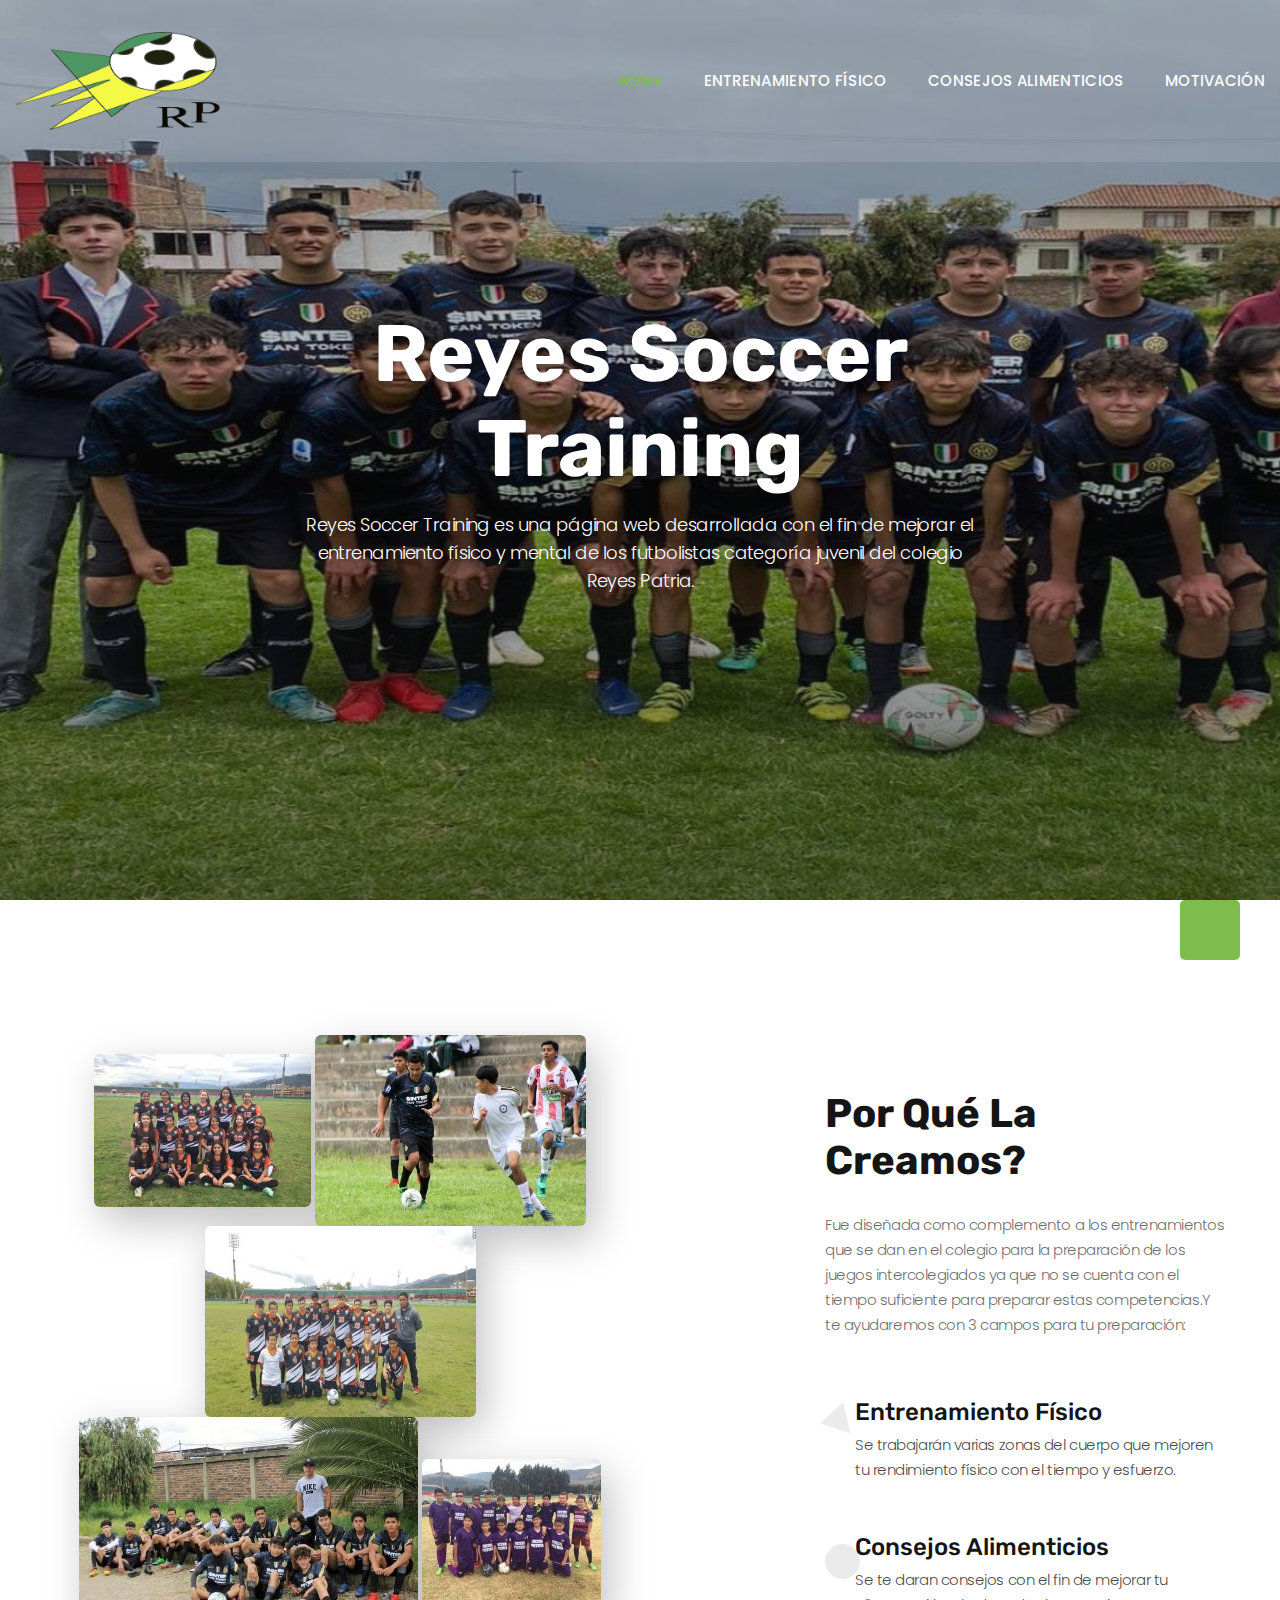
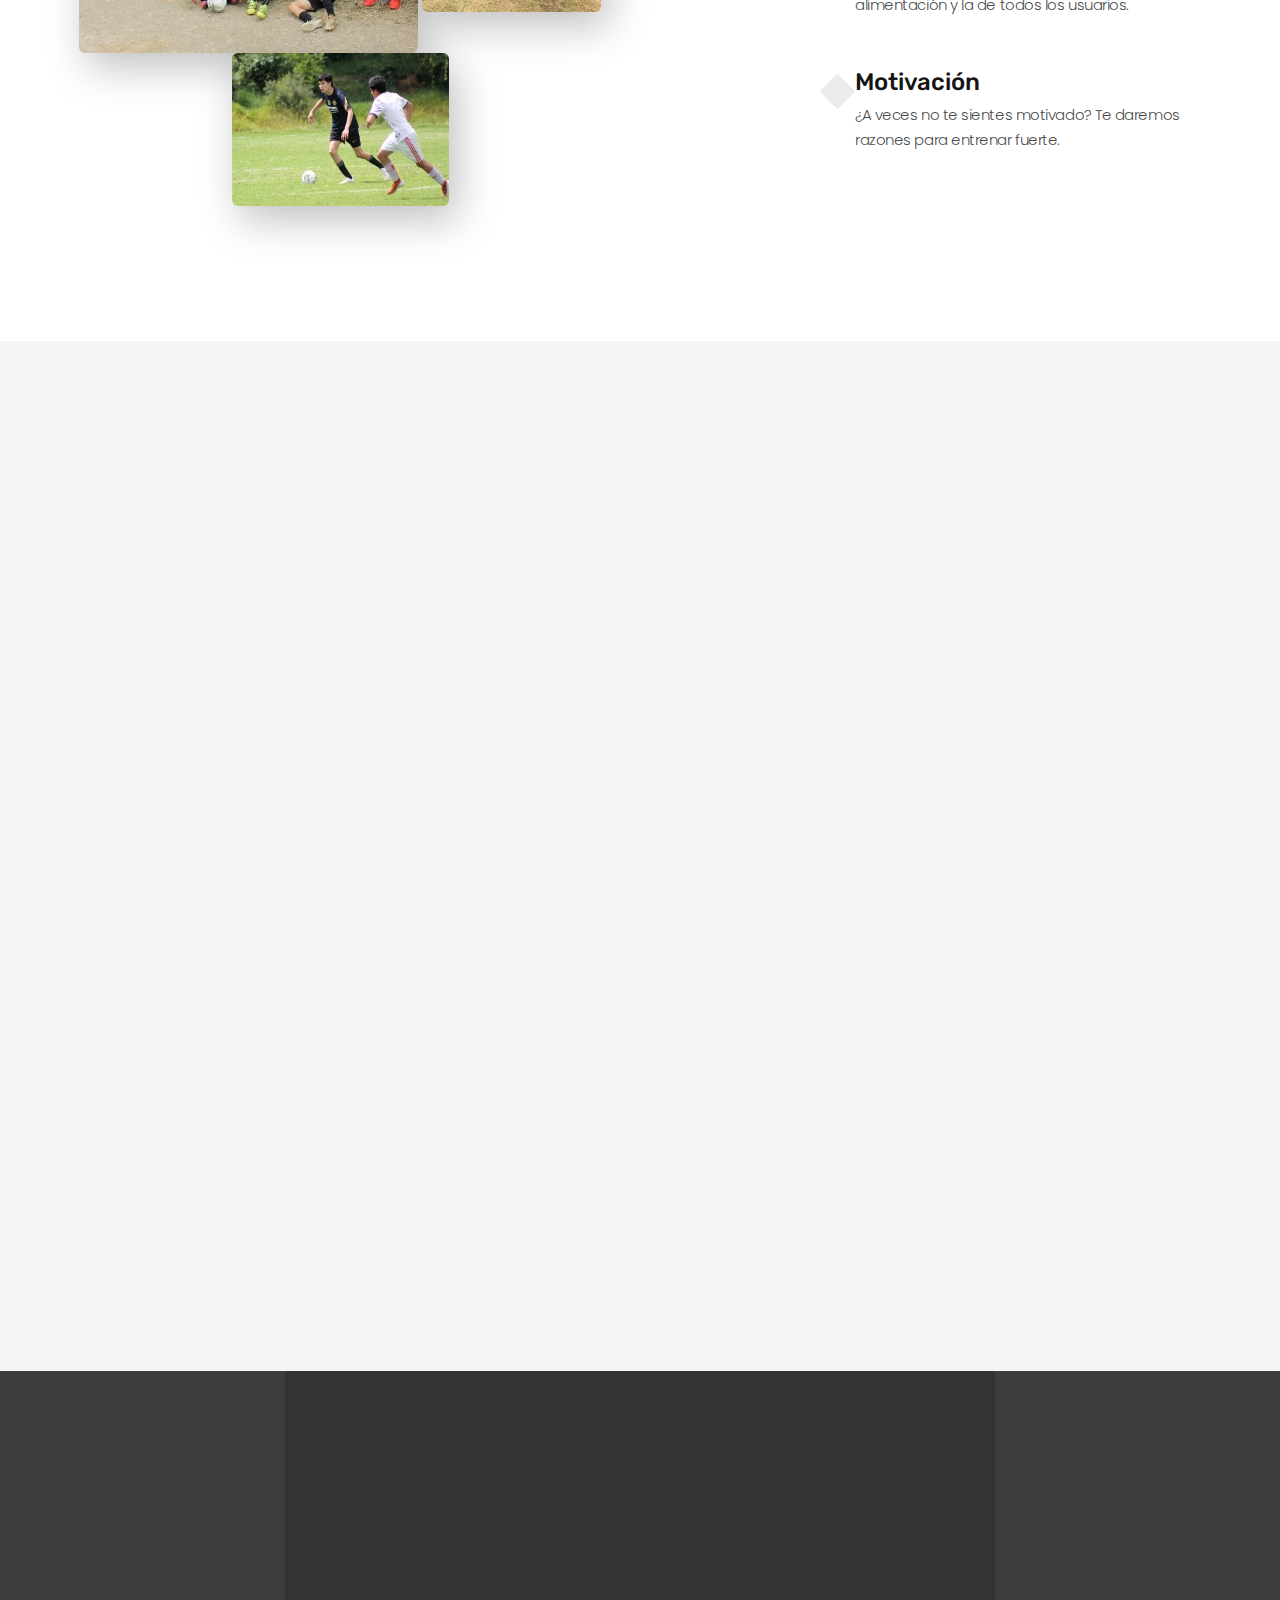
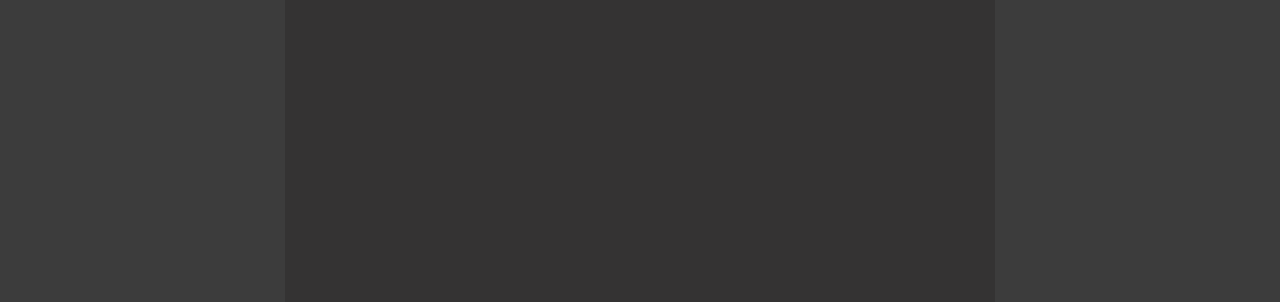
==== commit fd9e3f57: "Change" ====
--- a/index.html
+++ b/index.html
@@ -41,7 +41,7 @@
                   <div class="rd-navbar-nav-wrap">
                     <!-- RD Navbar Nav-->
                     <ul class="rd-navbar-nav">
-                      <li class="rd-nav-item active"><a class="rd-nav-link" href="index.html">index</a>
+                      <li class="rd-nav-item active"><a class="rd-nav-link" href="index.html">Home</a>
                       </li>
                       <li class="rd-nav-item"><a class="rd-nav-link" href="Entrenamiento Físico.html">Entrenamiento Físico</a>
                       </li>
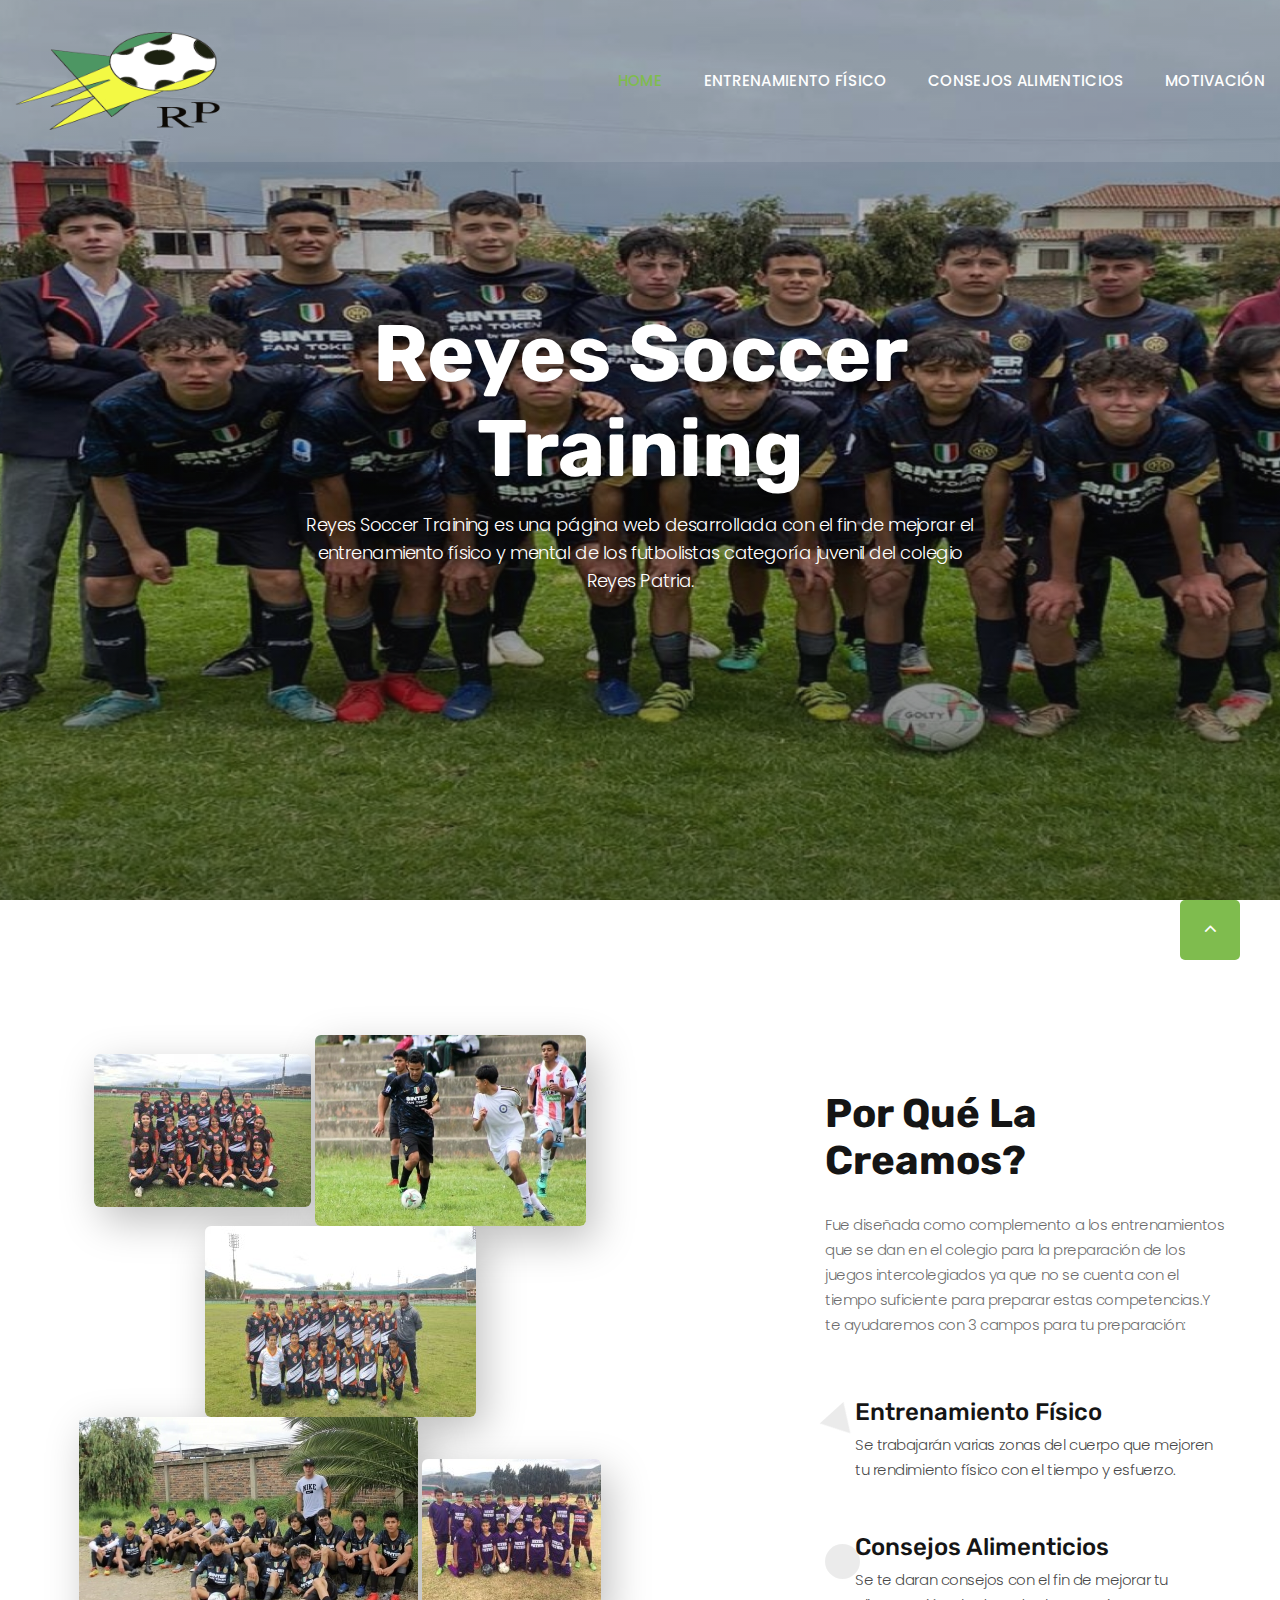
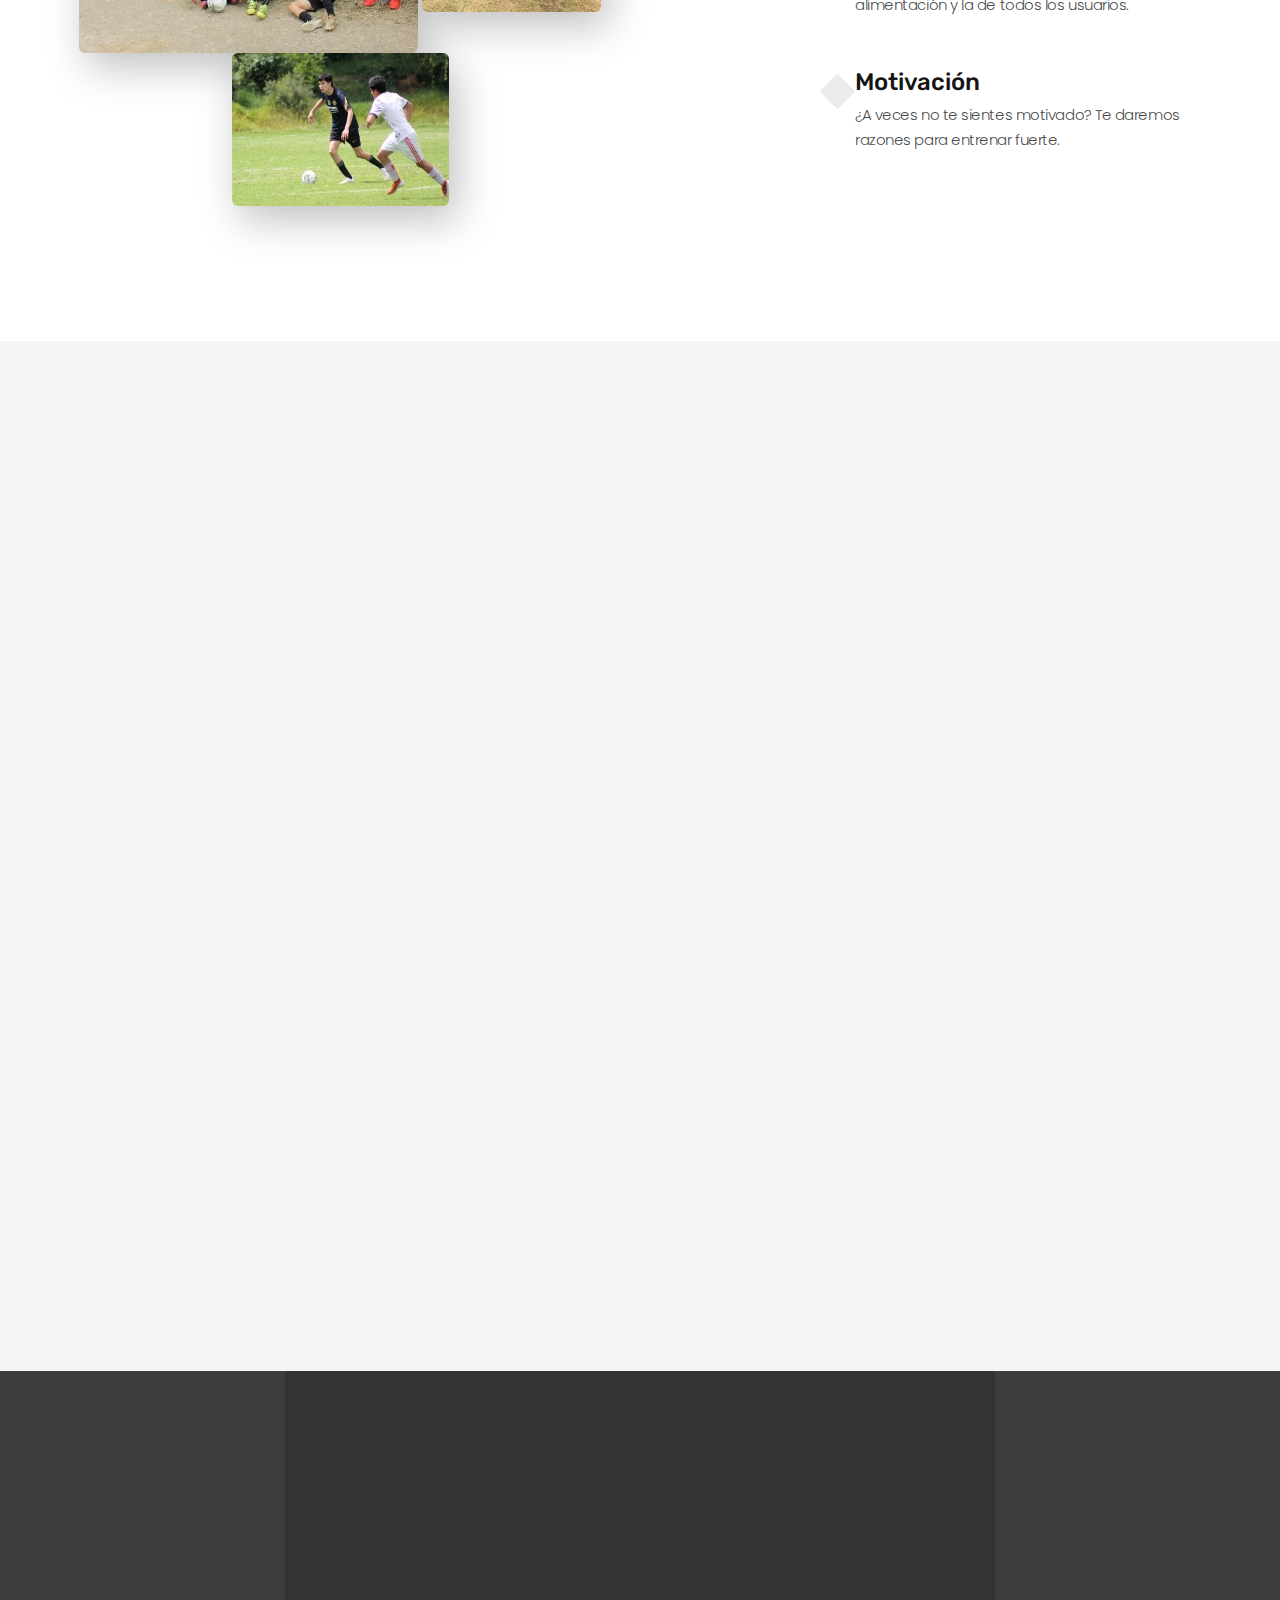
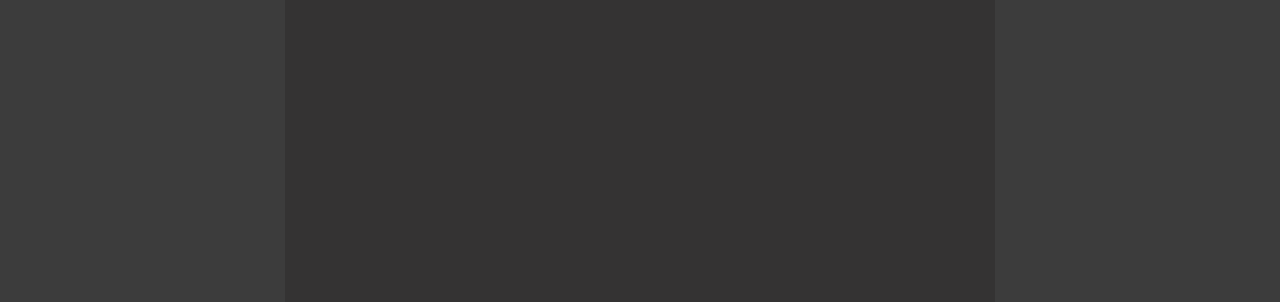
==== commit cd5eb788: "Changes 2" ====
--- a/index.html
+++ b/index.html
@@ -174,7 +174,7 @@
         <div class="container wow-outer">
           <div class="wow fadeIn">
             <div class="row row-50 row-lg-60">
-              <div class="col-12"><a href="index.html"><img src="images/logo-inverse-415x103.png" alt="" width="207" height="51"/></a></div>
+              <div class="col-12"><a href="home.html"><img src="images/logo-inverse-415x103.png" alt="" width="207" height="51"/></a></div>
               <div class="col-12">
                 <ul class="footer-minimal-nav">
                   <li><a href="Entrenamiento Físico.html">Entrenamiento Físico</a></li>
--- a/css/fonts.css
+++ b/css/fonts.css
@@ -1,12967 +1,12967 @@
-/*
-* Fonts
-*/
-/*
-* Font Awesome Icons 4.7.0
-*/indexindex
-@font-face {
-	font-family: 'FontAwesome';indexindexindexindexindexindexindexindexindex
-	src: url("../fonts/fontawesome-webfont.eot?v=4.7.0");
-	src: url("../fonts/fontawesome-webfont.eot?#iefix&v=4.7.0") format("embedded-opentype"), url("../fonts/fontawesome-webfont.woff2?v=4.7.0") format("woff2"), url("../fonts/fontawesome-webfont.woff?v=4.7.0") format("woff"), url("../fonts/fontawesome-webfont.ttf?v=4.7.0") format("truetype"), url("../fonts/fontawesome-webfont.svg?v=4.7.0#fontawesomeregular") format("svg");
-	font-weight: normal;
-	font-style: normal;
-}
-
-.fa {
-	display: inline-block;
-	font-family: 'FontAwesome';
-	font-size: inherit;
-	text-rendering: auto;
-	-webkit-font-smoothing: antialiased;
-	-moz-osx-font-smoothing: grayscale;
-}
-
-[class*='fa-']:before {
-	font-weight: 400;
-	font-family: 'FontAwesome';
-}
-
-/* makes the font 33% larger relative to the icon container */
-.fa-lg {
-	font-size: 1.33333333em;
-	line-height: 0.75em;
-	vertical-align: -15%;
-}
-
-.fa-2x {
-	font-size: 2em;
-}
-
-.fa-3x {
-	font-size: 3em;
-}
-
-.fa-4x {
-	font-size: 4em;
-}
-
-.fa-5x {
-	font-size: 5em;
-}
-
-.fa-fw {
-	width: 1.28571429em;
-	text-align: center;
-}
-
-.fa-ul {
-	padding-left: 0;
-	margin-left: 2.14285714em;
-	list-style-type: none;
-}
-
-.fa-ul > li {
-	position: relative;
-}
-
-.fa-li {
-	position: absolute;
-	left: -2.14285714em;
-	width: 2.14285714em;
-	top: 0.14285714em;
-	text-align: center;
-}
-
-.fa-li.fa-lg {
-	left: -1.85714286em;
-}
-
-.fa-border {
-	padding: .2em .25em .15em;
-	border: solid 0.08em #eeeeee;
-	border-radius: .1em;
-}
-
-.fa-pull-left {
-	float: left;
-}
-
-.fa-pull-right {
-	float: right;
-}
-
-.fa.fa-pull-left {
-	margin-right: .3em;
-}
-
-.fa.fa-pull-right {
-	margin-left: .3em;
-}
-
-/* Deprecated as of 4.4.0 */
-.pull-right {
-	float: right;
-}
-
-.pull-left {
-	float: left;
-}
-
-.fa.pull-left {
-	margin-right: .3em;
-}
-
-.fa.pull-right {
-	margin-left: .3em;
-}
-
-.fa-spin {
-	-webkit-animation: fa-spin 2s infinite linear;
-	animation: fa-spin 2s infinite linear;
-}
-
-.fa-pulse {
-	-webkit-animation: fa-spin 1s infinite steps(8);
-	animation: fa-spin 1s infinite steps(8);
-}
-
-@-webkit-keyframes fa-spin {
-	0% {
-		-webkit-transform: rotate(0deg);
-		transform: rotate(0deg);
-	}
-	100% {
-		-webkit-transform: rotate(359deg);
-		transform: rotate(359deg);
-	}
-}
-
-@keyframes fa-spin {
-	0% {
-		-webkit-transform: rotate(0deg);
-		transform: rotate(0deg);
-	}
-	100% {
-		-webkit-transform: rotate(359deg);
-		transform: rotate(359deg);
-	}
-}
-
-.fa-rotate-90 {
-	-ms-filter: "progid:DXImageTransform.Microsoft.BasicImage(rotation=1)";
-	-webkit-transform: rotate(90deg);
-	-ms-transform: rotate(90deg);
-	transform: rotate(90deg);
-}
-
-.fa-rotate-180 {
-	-ms-filter: "progid:DXImageTransform.Microsoft.BasicImage(rotation=2)";
-	-webkit-transform: rotate(180deg);
-	-ms-transform: rotate(180deg);
-	transform: rotate(180deg);
-}
-
-.fa-rotate-270 {
-	-ms-filter: "progid:DXImageTransform.Microsoft.BasicImage(rotation=3)";
-	-webkit-transform: rotate(270deg);
-	-ms-transform: rotate(270deg);
-	transform: rotate(270deg);
-}
-
-.fa-flip-horizontal {
-	-ms-filter: "progid:DXImageTransform.Microsoft.BasicImage(rotation=0, mirror=1)";
-	-webkit-transform: scale(-1, 1);
-	-ms-transform: scale(-1, 1);
-	transform: scale(-1, 1);
-}
-
-.fa-flip-vertical {
-	-ms-filter: "progid:DXImageTransform.Microsoft.BasicImage(rotation=2, mirror=1)";
-	-webkit-transform: scale(1, -1);
-	-ms-transform: scale(1, -1);
-	transform: scale(1, -1);
-}
-
-:root .fa-rotate-90,
-:root .fa-rotate-180,
-:root .fa-rotate-270,
-:root .fa-flip-horizontal,
-:root .fa-flip-vertical {
-	filter: none;
-}
-
-.fa-stack {
-	position: relative;
-	display: inline-block;
-	width: 2em;
-	height: 2em;
-	line-height: 2em;
-	vertical-align: middle;
-}
-
-.fa-stack-1x,
-.fa-stack-2x {
-	position: absolute;
-	left: 0;
-	width: 100%;
-	text-align: center;
-}
-
-.fa-stack-1x {
-	line-height: inherit;
-}
-
-.fa-stack-2x {
-	font-size: 2em;
-}
-
-.fa-inverse {
-	color: #ffffff;
-}
-
-/* Font Awesome uses the Unicode Private Use Area (PUA) to ensure screen
-   readers do not read off random characters that represent icons */
-.fa-glass:before {
-	content: "\f000";
-}
-
-.fa-music:before {
-	content: "\f001";
-}
-
-.fa-search:before {
-	content: "\f002";
-}
-
-.fa-envelope-o:before {
-	content: "\f003";
-}
-
-.fa-heart:before {
-	content: "\f004";
-}
-
-.fa-star:before {
-	content: "\f005";
-}
-
-.fa-star-o:before {
-	content: "\f006";
-}
-
-.fa-user:before {
-	content: "\f007";
-}
-
-.fa-film:before {
-	content: "\f008";
-}
-
-.fa-th-large:before {
-	content: "\f009";
-}
-
-.fa-th:before {
-	content: "\f00a";
-}
-
-.fa-th-list:before {
-	content: "\f00b";
-}
-
-.fa-check:before {
-	content: "\f00c";
-}
-
-.fa-remove:before,
-.fa-close:before,
-.fa-times:before {
-	content: "\f00d";
-}
-
-.fa-search-plus:before {
-	content: "\f00e";
-}
-
-.fa-search-minus:before {
-	content: "\f010";
-}
-
-.fa-power-off:before {
-	content: "\f011";
-}
-
-.fa-signal:before {
-	content: "\f012";
-}
-
-.fa-gear:before,
-.fa-cog:before {
-	content: "\f013";
-}
-
-.fa-trash-o:before {
-	content: "\f014";
-}
-
-.fa-home:before {
-	content: "\f015";
-}
-
-.fa-file-o:before {
-	content: "\f016";
-}
-
-.fa-clock-o:before {
-	content: "\f017";
-}
-
-.fa-road:before {
-	content: "\f018";
-}
-
-.fa-download:before {
-	content: "\f019";
-}
-
-.fa-arrow-circle-o-down:before {
-	content: "\f01a";
-}
-
-.fa-arrow-circle-o-up:before {
-	content: "\f01b";
-}
-
-.fa-inbox:before {
-	content: "\f01c";
-}
-
-.fa-play-circle-o:before {
-	content: "\f01d";
-}
-
-.fa-rotate-right:before,
-.fa-repeat:before {
-	content: "\f01e";
-}
-
-.fa-refresh:before {
-	content: "\f021";
-}
-
-.fa-list-alt:before {
-	content: "\f022";
-}
-
-.fa-lock:before {
-	content: "\f023";
-}
-
-.fa-flag:before {
-	content: "\f024";
-}
-
-.fa-headphones:before {
-	content: "\f025";
-}
-
-.fa-volume-off:before {
-	content: "\f026";
-}
-
-.fa-volume-down:before {
-	content: "\f027";
-}
-
-.fa-volume-up:before {
-	content: "\f028";
-}
-
-.fa-qrcode:before {
-	content: "\f029";
-}
-
-.fa-barcode:before {
-	content: "\f02a";
-}
-
-.fa-tag:before {
-	content: "\f02b";
-}
-
-.fa-tags:before {
-	content: "\f02c";
-}
-
-.fa-book:before {
-	content: "\f02d";
-}
-
-.fa-bookmark:before {
-	content: "\f02e";
-}
-
-.fa-print:before {
-	content: "\f02f";
-}
-
-.fa-camera:before {
-	content: "\f030";
-}
-
-.fa-font:before {
-	content: "\f031";
-}
-
-.fa-bold:before {
-	content: "\f032";
-}
-
-.fa-italic:before {
-	content: "\f033";
-}
-
-.fa-text-height:before {
-	content: "\f034";
-}
-
-.fa-text-width:before {
-	content: "\f035";
-}
-
-.fa-align-left:before {
-	content: "\f036";
-}
-
-.fa-align-center:before {
-	content: "\f037";
-}
-
-.fa-align-right:before {
-	content: "\f038";
-}
-
-.fa-align-justify:before {
-	content: "\f039";
-}
-
-.fa-list:before {
-	content: "\f03a";
-}
-
-.fa-dedent:before,
-.fa-outdent:before {
-	content: "\f03b";
-}
-
-.fa-indent:before {
-	content: "\f03c";
-}
-
-.fa-video-camera:before {
-	content: "\f03d";
-}
-
-.fa-photo:before,
-.fa-image:before,
-.fa-picture-o:before {
-	content: "\f03e";
-}
-
-.fa-pencil:before {
-	content: "\f040";
-}
-
-.fa-map-marker:before {
-	content: "\f041";
-}
-
-.fa-adjust:before {
-	content: "\f042";
-}
-
-.fa-tint:before {
-	content: "\f043";
-}
-
-.fa-edit:before,
-.fa-pencil-square-o:before {
-	content: "\f044";
-}
-
-.fa-share-square-o:before {
-	content: "\f045";
-}
-
-.fa-check-square-o:before {
-	content: "\f046";
-}
-
-.fa-arrows:before {
-	content: "\f047";
-}
-
-.fa-step-backward:before {
-	content: "\f048";
-}
-
-.fa-fast-backward:before {
-	content: "\f049";
-}
-
-.fa-backward:before {
-	content: "\f04a";
-}
-
-.fa-play:before {
-	content: "\f04b";
-}
-
-.fa-pause:before {
-	content: "\f04c";
-}
-
-.fa-stop:before {
-	content: "\f04d";
-}
-
-.fa-forward:before {
-	content: "\f04e";
-}
-
-.fa-fast-forward:before {
-	content: "\f050";
-}
-
-.fa-step-forward:before {
-	content: "\f051";
-}
-
-.fa-eject:before {
-	content: "\f052";
-}
-
-.fa-chevron-left:before {
-	content: "\f053";
-}
-
-.fa-chevron-right:before {
-	content: "\f054";
-}
-
-.fa-plus-circle:before {
-	content: "\f055";
-}
-
-.fa-minus-circle:before {
-	content: "\f056";
-}
-
-.fa-times-circle:before {
-	content: "\f057";
-}
-
-.fa-check-circle:before {
-	content: "\f058";
-}
-
-.fa-question-circle:before {
-	content: "\f059";
-}
-
-.fa-info-circle:before {
-	content: "\f05a";
-}
-
-.fa-crosshairs:before {
-	content: "\f05b";
-}
-
-.fa-times-circle-o:before {
-	content: "\f05c";
-}
-
-.fa-check-circle-o:before {
-	content: "\f05d";
-}
-
-.fa-ban:before {
-	content: "\f05e";
-}
-
-.fa-arrow-left:before {
-	content: "\f060";
-}
-
-.fa-arrow-right:before {
-	content: "\f061";
-}
-
-.fa-arrow-up:before {
-	content: "\f062";
-}
-
-.fa-arrow-down:before {
-	content: "\f063";
-}
-
-.fa-mail-forward:before,
-.fa-share:before {
-	content: "\f064";
-}
-
-.fa-expand:before {
-	content: "\f065";
-}
-
-.fa-compress:before {
-	content: "\f066";
-}
-
-.fa-plus:before {
-	content: "\f067";
-}
-
-.fa-minus:before {
-	content: "\f068";
-}
-
-.fa-asterisk:before {
-	content: "\f069";
-}
-
-.fa-exclamation-circle:before {
-	content: "\f06a";
-}
-
-.fa-gift:before {
-	content: "\f06b";
-}
-
-.fa-leaf:before {
-	content: "\f06c";
-}
-
-.fa-fire:before {
-	content: "\f06d";
-}
-
-.fa-eye:before {
-	content: "\f06e";
-}
-
-.fa-eye-slash:before {
-	content: "\f070";
-}
-
-.fa-warning:before,
-.fa-exclamation-triangle:before {
-	content: "\f071";
-}
-
-.fa-plane:before {
-	content: "\f072";
-}
-
-.fa-calendar:before {
-	content: "\f073";
-}
-
-.fa-random:before {
-	content: "\f074";
-}
-
-.fa-comment:before {
-	content: "\f075";
-}
-
-.fa-magnet:before {
-	content: "\f076";
-}
-
-.fa-chevron-up:before {
-	content: "\f077";
-}
-
-.fa-chevron-down:before {
-	content: "\f078";
-}
-
-.fa-retweet:before {
-	content: "\f079";
-}
-
-.fa-shopping-cart:before {
-	content: "\f07a";
-}
-
-.fa-folder:before {
-	content: "\f07b";
-}
-
-.fa-folder-open:before {
-	content: "\f07c";
-}
-
-.fa-arrows-v:before {
-	content: "\f07d";
-}
-
-.fa-arrows-h:before {
-	content: "\f07e";
-}
-
-.fa-bar-chart-o:before,
-.fa-bar-chart:before {
-	content: "\f080";
-}
-
-.fa-twitter-square:before {
-	content: "\f081";
-}
-
-.fa-facebook-square:before {
-	content: "\f082";
-}
-
-.fa-camera-retro:before {
-	content: "\f083";
-}
-
-.fa-key:before {
-	content: "\f084";
-}
-
-.fa-gears:before,
-.fa-cogs:before {
-	content: "\f085";
-}
-
-.fa-comments:before {
-	content: "\f086";
-}
-
-.fa-thumbs-o-up:before {
-	content: "\f087";
-}
-
-.fa-thumbs-o-down:before {
-	content: "\f088";
-}
-
-.fa-star-half:before {
-	content: "\f089";
-}
-
-.fa-heart-o:before {
-	content: "\f08a";
-}
-
-.fa-sign-out:before {
-	content: "\f08b";
-}
-
-.fa-linkedin-square:before {
-	content: "\f08c";
-}
-
-.fa-thumb-tack:before {
-	content: "\f08d";
-}
-
-.fa-external-link:before {
-	content: "\f08e";
-}
-
-.fa-sign-in:before {
-	content: "\f090";
-}
-
-.fa-trophy:before {
-	content: "\f091";
-}
-
-.fa-github-square:before {
-	content: "\f092";
-}
-
-.fa-upload:before {
-	content: "\f093";
-}
-
-.fa-lemon-o:before {
-	content: "\f094";
-}
-
-.fa-phone:before {
-	content: "\f095";
-}
-
-.fa-square-o:before {
-	content: "\f096";
-}
-
-.fa-bookmark-o:before {
-	content: "\f097";
-}
-
-.fa-phone-square:before {
-	content: "\f098";
-}
-
-.fa-twitter:before {
-	content: "\f099";
-}
-
-.fa-facebook-f:before,
-.fa-facebook:before {
-	content: "\f09a";
-}
-
-.fa-github:before {
-	content: "\f09b";
-}
-
-.fa-unlock:before {
-	content: "\f09c";
-}
-
-.fa-credit-card:before {
-	content: "\f09d";
-}
-
-.fa-feed:before,
-.fa-rss:before {
-	content: "\f09e";
-}
-
-.fa-hdd-o:before {
-	content: "\f0a0";
-}
-
-.fa-bullhorn:before {
-	content: "\f0a1";
-}
-
-.fa-bell:before {
-	content: "\f0f3";
-}
-
-.fa-certificate:before {
-	content: "\f0a3";
-}
-
-.fa-hand-o-right:before {
-	content: "\f0a4";
-}
-
-.fa-hand-o-left:before {
-	content: "\f0a5";
-}
-
-.fa-hand-o-up:before {
-	content: "\f0a6";
-}
-
-.fa-hand-o-down:before {
-	content: "\f0a7";
-}
-
-.fa-arrow-circle-left:before {
-	content: "\f0a8";
-}
-
-.fa-arrow-circle-right:before {
-	content: "\f0a9";
-}
-
-.fa-arrow-circle-up:before {
-	content: "\f0aa";
-}
-
-.fa-arrow-circle-down:before {
-	content: "\f0ab";
-}
-
-.fa-globe:before {
-	content: "\f0ac";
-}
-
-.fa-wrench:before {
-	content: "\f0ad";
-}
-
-.fa-tasks:before {
-	content: "\f0ae";
-}
-
-.fa-filter:before {
-	content: "\f0b0";
-}
-
-.fa-briefcase:before {
-	content: "\f0b1";
-}
-
-.fa-arrows-alt:before {
-	content: "\f0b2";
-}
-
-.fa-group:before,
-.fa-users:before {
-	content: "\f0c0";
-}
-
-.fa-chain:before,
-.fa-link:before {
-	content: "\f0c1";
-}
-
-.fa-cloud:before {
-	content: "\f0c2";
-}
-
-.fa-flask:before {
-	content: "\f0c3";
-}
-
-.fa-cut:before,
-.fa-scissors:before {
-	content: "\f0c4";
-}
-
-.fa-copy:before,
-.fa-files-o:before {
-	content: "\f0c5";
-}
-
-.fa-paperclip:before {
-	content: "\f0c6";
-}
-
-.fa-save:before,
-.fa-floppy-o:before {
-	content: "\f0c7";
-}
-
-.fa-square:before {
-	content: "\f0c8";
-}
-
-.fa-navicon:before,
-.fa-reorder:before,
-.fa-bars:before {
-	content: "\f0c9";
-}
-
-.fa-list-ul:before {
-	content: "\f0ca";
-}
-
-.fa-list-ol:before {
-	content: "\f0cb";
-}
-
-.fa-strikethrough:before {
-	content: "\f0cc";
-}
-
-.fa-underline:before {
-	content: "\f0cd";
-}
-
-.fa-table:before {
-	content: "\f0ce";
-}
-
-.fa-magic:before {
-	content: "\f0d0";
-}
-
-.fa-truck:before {
-	content: "\f0d1";
-}
-
-.fa-pinterest:before {
-	content: "\f0d2";
-}
-
-.fa-pinterest-square:before {
-	content: "\f0d3";
-}
-
-.fa-google-plus-square:before {
-	content: "\f0d4";
-}
-
-.fa-google-plus:before {
-	content: "\f0d5";
-}
-
-.fa-money:before {
-	content: "\f0d6";
-}
-
-.fa-caret-down:before {
-	content: "\f0d7";
-}
-
-.fa-caret-up:before {
-	content: "\f0d8";
-}
-
-.fa-caret-left:before {
-	content: "\f0d9";
-}
-
-.fa-caret-right:before {
-	content: "\f0da";
-}
-
-.fa-columns:before {
-	content: "\f0db";
-}
-
-.fa-unsorted:before,
-.fa-sort:before {
-	content: "\f0dc";
-}
-
-.fa-sort-down:before,
-.fa-sort-desc:before {
-	content: "\f0dd";
-}
-
-.fa-sort-up:before,
-.fa-sort-asc:before {
-	content: "\f0de";
-}
-
-.fa-envelope:before {
-	content: "\f0e0";
-}
-
-.fa-linkedin:before {
-	content: "\f0e1";
-}
-
-.fa-rotate-left:before,
-.fa-undo:before {
-	content: "\f0e2";
-}
-
-.fa-legal:before,
-.fa-gavel:before {
-	content: "\f0e3";
-}
-
-.fa-dashboard:before,
-.fa-tachometer:before {
-	content: "\f0e4";
-}
-
-.fa-comment-o:before {
-	content: "\f0e5";
-}
-
-.fa-comments-o:before {
-	content: "\f0e6";
-}
-
-.fa-flash:before,
-.fa-bolt:before {
-	content: "\f0e7";
-}
-
-.fa-sitemap:before {
-	content: "\f0e8";
-}
-
-.fa-umbrella:before {
-	content: "\f0e9";
-}
-
-.fa-paste:before,
-.fa-clipboard:before {
-	content: "\f0ea";
-}
-
-.fa-lightbulb-o:before {
-	content: "\f0eb";
-}
-
-.fa-exchange:before {
-	content: "\f0ec";
-}
-
-.fa-cloud-download:before {
-	content: "\f0ed";
-}
-
-.fa-cloud-upload:before {
-	content: "\f0ee";
-}
-
-.fa-user-md:before {
-	content: "\f0f0";
-}
-
-.fa-stethoscope:before {
-	content: "\f0f1";
-}
-
-.fa-suitcase:before {
-	content: "\f0f2";
-}
-
-.fa-bell-o:before {
-	content: "\f0a2";
-}
-
-.fa-coffee:before {
-	content: "\f0f4";
-}
-
-.fa-cutlery:before {
-	content: "\f0f5";
-}
-
-.fa-file-text-o:before {
-	content: "\f0f6";
-}
-
-.fa-building-o:before {
-	content: "\f0f7";
-}
-
-.fa-hospital-o:before {
-	content: "\f0f8";
-}
-
-.fa-ambulance:before {
-	content: "\f0f9";
-}
-
-.fa-medkit:before {
-	content: "\f0fa";
-}
-
-.fa-fighter-jet:before {
-	content: "\f0fb";
-}
-
-.fa-beer:before {
-	content: "\f0fc";
-}
-
-.fa-h-square:before {
-	content: "\f0fd";
-}
-
-.fa-plus-square:before {
-	content: "\f0fe";
-}
-
-.fa-angle-double-left:before {
-	content: "\f100";
-}
-
-.fa-angle-double-right:before {
-	content: "\f101";
-}
-
-.fa-angle-double-up:before {
-	content: "\f102";
-}
-
-.fa-angle-double-down:before {
-	content: "\f103";
-}
-
-.fa-angle-left:before {
-	content: "\f104";
-}
-
-.fa-angle-right:before {
-	content: "\f105";
-}
-
-.fa-angle-up:before {
-	content: "\f106";
-}
-
-.fa-angle-down:before {
-	content: "\f107";
-}
-
-.fa-desktop:before {
-	content: "\f108";
-}
-
-.fa-laptop:before {
-	content: "\f109";
-}
-
-.fa-tablet:before {
-	content: "\f10a";
-}
-
-.fa-mobile-phone:before,
-.fa-mobile:before {
-	content: "\f10b";
-}
-
-.fa-circle-o:before {
-	content: "\f10c";
-}
-
-.fa-quote-left:before {
-	content: "\f10d";
-}
-
-.fa-quote-right:before {
-	content: "\f10e";
-}
-
-.fa-spinner:before {
-	content: "\f110";
-}
-
-.fa-circle:before {
-	content: "\f111";
-}
-
-.fa-mail-reply:before,
-.fa-reply:before {
-	content: "\f112";
-}
-
-.fa-github-alt:before {
-	content: "\f113";
-}
-
-.fa-folder-o:before {
-	content: "\f114";
-}
-
-.fa-folder-open-o:before {
-	content: "\f115";
-}
-
-.fa-smile-o:before {
-	content: "\f118";
-}
-
-.fa-frown-o:before {
-	content: "\f119";
-}
-
-.fa-meh-o:before {
-	content: "\f11a";
-}
-
-.fa-gamepad:before {
-	content: "\f11b";
-}
-
-.fa-keyboard-o:before {
-	content: "\f11c";
-}
-
-.fa-flag-o:before {
-	content: "\f11d";
-}
-
-.fa-flag-checkered:before {
-	content: "\f11e";
-}
-
-.fa-terminal:before {
-	content: "\f120";
-}
-
-.fa-code:before {
-	content: "\f121";
-}
-
-.fa-mail-reply-all:before,
-.fa-reply-all:before {
-	content: "\f122";
-}
-
-.fa-star-half-empty:before,
-.fa-star-half-full:before,
-.fa-star-half-o:before {
-	content: "\f123";
-}
-
-.fa-location-arrow:before {
-	content: "\f124";
-}
-
-.fa-crop:before {
-	content: "\f125";
-}
-
-.fa-code-fork:before {
-	content: "\f126";
-}
-
-.fa-unlink:before,
-.fa-chain-broken:before {
-	content: "\f127";
-}
-
-.fa-question:before {
-	content: "\f128";
-}
-
-.fa-info:before {
-	content: "\f129";
-}
-
-.fa-exclamation:before {
-	content: "\f12a";
-}
-
-.fa-superscript:before {
-	content: "\f12b";
-}
-
-.fa-subscript:before {
-	content: "\f12c";
-}
-
-.fa-eraser:before {
-	content: "\f12d";
-}
-
-.fa-puzzle-piece:before {
-	content: "\f12e";
-}
-
-.fa-microphone:before {
-	content: "\f130";
-}
-
-.fa-microphone-slash:before {
-	content: "\f131";
-}
-
-.fa-shield:before {
-	content: "\f132";
-}
-
-.fa-calendar-o:before {
-	content: "\f133";
-}
-
-.fa-fire-extinguisher:before {
-	content: "\f134";
-}
-
-.fa-rocket:before {
-	content: "\f135";
-}
-
-.fa-maxcdn:before {
-	content: "\f136";
-}
-
-.fa-chevron-circle-left:before {
-	content: "\f137";
-}
-
-.fa-chevron-circle-right:before {
-	content: "\f138";
-}
-
-.fa-chevron-circle-up:before {
-	content: "\f139";
-}
-
-.fa-chevron-circle-down:before {
-	content: "\f13a";
-}
-
-.fa-html5:before {
-	content: "\f13b";
-}
-
-.fa-css3:before {
-	content: "\f13c";
-}
-
-.fa-anchor:before {
-	content: "\f13d";
-}
-
-.fa-unlock-alt:before {
-	content: "\f13e";
-}
-
-.fa-bullseye:before {
-	content: "\f140";
-}
-
-.fa-ellipsis-h:before {
-	content: "\f141";
-}
-
-.fa-ellipsis-v:before {
-	content: "\f142";
-}
-
-.fa-rss-square:before {
-	content: "\f143";
-}
-
-.fa-play-circle:before {
-	content: "\f144";
-}
-
-.fa-ticket:before {
-	content: "\f145";
-}
-
-.fa-minus-square:before {
-	content: "\f146";
-}
-
-.fa-minus-square-o:before {
-	content: "\f147";
-}
-
-.fa-level-up:before {
-	content: "\f148";
-}
-
-.fa-level-down:before {
-	content: "\f149";
-}
-
-.fa-check-square:before {
-	content: "\f14a";
-}
-
-.fa-pencil-square:before {
-	content: "\f14b";
-}
-
-.fa-external-link-square:before {
-	content: "\f14c";
-}
-
-.fa-share-square:before {
-	content: "\f14d";
-}
-
-.fa-compass:before {
-	content: "\f14e";
-}
-
-.fa-toggle-down:before,
-.fa-caret-square-o-down:before {
-	content: "\f150";
-}
-
-.fa-toggle-up:before,
-.fa-caret-square-o-up:before {
-	content: "\f151";
-}
-
-.fa-toggle-right:before,
-.fa-caret-square-o-right:before {
-	content: "\f152";
-}
-
-.fa-euro:before,
-.fa-eur:before {
-	content: "\f153";
-}
-
-.fa-gbp:before {
-	content: "\f154";
-}
-
-.fa-dollar:before,
-.fa-usd:before {
-	content: "\f155";
-}
-
-.fa-rupee:before,
-.fa-inr:before {
-	content: "\f156";
-}
-
-.fa-cny:before,
-.fa-rmb:before,
-.fa-yen:before,
-.fa-jpy:before {
-	content: "\f157";
-}
-
-.fa-ruble:before,
-.fa-rouble:before,
-.fa-rub:before {
-	content: "\f158";
-}
-
-.fa-won:before,
-.fa-krw:before {
-	content: "\f159";
-}
-
-.fa-bitcoin:before,
-.fa-btc:before {
-	content: "\f15a";
-}
-
-.fa-file:before {
-	content: "\f15b";
-}
-
-.fa-file-text:before {
-	content: "\f15c";
-}
-
-.fa-sort-alpha-asc:before {
-	content: "\f15d";
-}
-
-.fa-sort-alpha-desc:before {
-	content: "\f15e";
-}
-
-.fa-sort-amount-asc:before {
-	content: "\f160";
-}
-
-.fa-sort-amount-desc:before {
-	content: "\f161";
-}
-
-.fa-sort-numeric-asc:before {
-	content: "\f162";
-}
-
-.fa-sort-numeric-desc:before {
-	content: "\f163";
-}
-
-.fa-thumbs-up:before {
-	content: "\f164";
-}
-
-.fa-thumbs-down:before {
-	content: "\f165";
-}
-
-.fa-youtube-square:before {
-	content: "\f166";
-}
-
-.fa-youtube:before {
-	content: "\f167";
-}
-
-.fa-xing:before {
-	content: "\f168";
-}
-
-.fa-xing-square:before {
-	content: "\f169";
-}
-
-.fa-youtube-play:before {
-	content: "\f16a";
-}
-
-.fa-dropbox:before {
-	content: "\f16b";
-}
-
-.fa-stack-overflow:before {
-	content: "\f16c";
-}
-
-.fa-instagram:before {
-	content: "\f16d";
-}
-
-.fa-flickr:before {
-	content: "\f16e";
-}
-
-.fa-adn:before {
-	content: "\f170";
-}
-
-.fa-bitbucket:before {
-	content: "\f171";
-}
-
-.fa-bitbucket-square:before {
-	content: "\f172";
-}
-
-.fa-tumblr:before {
-	content: "\f173";
-}
-
-.fa-tumblr-square:before {
-	content: "\f174";
-}
-
-.fa-long-arrow-down:before {
-	content: "\f175";
-}
-
-.fa-long-arrow-up:before {
-	content: "\f176";
-}
-
-.fa-long-arrow-left:before {
-	content: "\f177";
-}
-
-.fa-long-arrow-right:before {
-	content: "\f178";
-}
-
-.fa-apple:before {
-	content: "\f179";
-}
-
-.fa-windows:before {
-	content: "\f17a";
-}
-
-.fa-android:before {
-	content: "\f17b";
-}
-
-.fa-linux:before {
-	content: "\f17c";
-}
-
-.fa-dribbble:before {
-	content: "\f17d";
-}
-
-.fa-skype:before {
-	content: "\f17e";
-}
-
-.fa-foursquare:before {
-	content: "\f180";
-}
-
-.fa-trello:before {
-	content: "\f181";
-}
-
-.fa-female:before {
-	content: "\f182";
-}
-
-.fa-male:before {
-	content: "\f183";
-}
-
-.fa-gittip:before,
-.fa-gratipay:before {
-	content: "\f184";
-}
-
-.fa-sun-o:before {
-	content: "\f185";
-}
-
-.fa-moon-o:before {
-	content: "\f186";
-}
-
-.fa-archive:before {
-	content: "\f187";
-}
-
-.fa-bug:before {
-	content: "\f188";
-}
-
-.fa-vk:before {
-	content: "\f189";
-}
-
-.fa-weibo:before {
-	content: "\f18a";
-}
-
-.fa-renren:before {
-	content: "\f18b";
-}
-
-.fa-pagelines:before {
-	content: "\f18c";
-}
-
-.fa-stack-exchange:before {
-	content: "\f18d";
-}
-
-.fa-arrow-circle-o-right:before {
-	content: "\f18e";
-}
-
-.fa-arrow-circle-o-left:before {
-	content: "\f190";
-}
-
-.fa-toggle-left:before,
-.fa-caret-square-o-left:before {
-	content: "\f191";
-}
-
-.fa-dot-circle-o:before {
-	content: "\f192";
-}
-
-.fa-wheelchair:before {
-	content: "\f193";
-}
-
-.fa-vimeo-square:before {
-	content: "\f194";
-}
-
-.fa-turkish-lira:before,
-.fa-try:before {
-	content: "\f195";
-}
-
-.fa-plus-square-o:before {
-	content: "\f196";
-}
-
-.fa-space-shuttle:before {
-	content: "\f197";
-}
-
-.fa-slack:before {
-	content: "\f198";
-}
-
-.fa-envelope-square:before {
-	content: "\f199";
-}
-
-.fa-wordpress:before {
-	content: "\f19a";
-}
-
-.fa-openid:before {
-	content: "\f19b";
-}
-
-.fa-institution:before,
-.fa-bank:before,
-.fa-university:before {
-	content: "\f19c";
-}
-
-.fa-mortar-board:before,
-.fa-graduation-cap:before {
-	content: "\f19d";
-}
-
-.fa-yahoo:before {
-	content: "\f19e";
-}
-
-.fa-google:before {
-	content: "\f1a0";
-}
-
-.fa-reddit:before {
-	content: "\f1a1";
-}
-
-.fa-reddit-square:before {
-	content: "\f1a2";
-}
-
-.fa-stumbleupon-circle:before {
-	content: "\f1a3";
-}
-
-.fa-stumbleupon:before {
-	content: "\f1a4";
-}
-
-.fa-delicious:before {
-	content: "\f1a5";
-}
-
-.fa-digg:before {
-	content: "\f1a6";
-}
-
-.fa-pied-piper-pp:before {
-	content: "\f1a7";
-}
-
-.fa-pied-piper-alt:before {
-	content: "\f1a8";
-}
-
-.fa-drupal:before {
-	content: "\f1a9";
-}
-
-.fa-joomla:before {
-	content: "\f1aa";
-}
-
-.fa-language:before {
-	content: "\f1ab";
-}
-
-.fa-fax:before {
-	content: "\f1ac";
-}
-
-.fa-building:before {
-	content: "\f1ad";
-}
-
-.fa-child:before {
-	content: "\f1ae";
-}
-
-.fa-paw:before {
-	content: "\f1b0";
-}
-
-.fa-spoon:before {
-	content: "\f1b1";
-}
-
-.fa-cube:before {
-	content: "\f1b2";
-}
-
-.fa-cubes:before {
-	content: "\f1b3";
-}
-
-.fa-behance:before {
-	content: "\f1b4";
-}
-
-.fa-behance-square:before {
-	content: "\f1b5";
-}
-
-.fa-steam:before {
-	content: "\f1b6";
-}
-
-.fa-steam-square:before {
-	content: "\f1b7";
-}
-
-.fa-recycle:before {
-	content: "\f1b8";
-}
-
-.fa-automobile:before,
-.fa-car:before {
-	content: "\f1b9";
-}
-
-.fa-cab:before,
-.fa-taxi:before {
-	content: "\f1ba";
-}
-
-.fa-tree:before {
-	content: "\f1bb";
-}
-
-.fa-spotify:before {
-	content: "\f1bc";
-}
-
-.fa-deviantart:before {
-	content: "\f1bd";
-}
-
-.fa-soundcloud:before {
-	content: "\f1be";
-}
-
-.fa-database:before {
-	content: "\f1c0";
-}
-
-.fa-file-pdf-o:before {
-	content: "\f1c1";
-}
-
-.fa-file-word-o:before {
-	content: "\f1c2";
-}
-
-.fa-file-excel-o:before {
-	content: "\f1c3";
-}
-
-.fa-file-powerpoint-o:before {
-	content: "\f1c4";
-}
-
-.fa-file-photo-o:before,
-.fa-file-picture-o:before,
-.fa-file-image-o:before {
-	content: "\f1c5";
-}
-
-.fa-file-zip-o:before,
-.fa-file-archive-o:before {
-	content: "\f1c6";
-}
-
-.fa-file-sound-o:before,
-.fa-file-audio-o:before {
-	content: "\f1c7";
-}
-
-.fa-file-movie-o:before,
-.fa-file-video-o:before {
-	content: "\f1c8";
-}
-
-.fa-file-code-o:before {
-	content: "\f1c9";
-}
-
-.fa-vine:before {
-	content: "\f1ca";
-}
-
-.fa-codepen:before {
-	content: "\f1cb";
-}
-
-.fa-jsfiddle:before {
-	content: "\f1cc";
-}
-
-.fa-life-bouy:before,
-.fa-life-buoy:before,
-.fa-life-saver:before,
-.fa-support:before,
-.fa-life-ring:before {
-	content: "\f1cd";
-}
-
-.fa-circle-o-notch:before {
-	content: "\f1ce";
-}
-
-.fa-ra:before,
-.fa-resistance:before,
-.fa-rebel:before {
-	content: "\f1d0";
-}
-
-.fa-ge:before,
-.fa-empire:before {
-	content: "\f1d1";
-}
-
-.fa-git-square:before {
-	content: "\f1d2";
-}
-
-.fa-git:before {
-	content: "\f1d3";
-}
-
-.fa-y-combinator-square:before,
-.fa-yc-square:before,
-.fa-hacker-news:before {
-	content: "\f1d4";
-}
-
-.fa-tencent-weibo:before {
-	content: "\f1d5";
-}
-
-.fa-qq:before {
-	content: "\f1d6";
-}
-
-.fa-wechat:before,
-.fa-weixin:before {
-	content: "\f1d7";
-}
-
-.fa-send:before,
-.fa-paper-plane:before {
-	content: "\f1d8";
-}
-
-.fa-send-o:before,
-.fa-paper-plane-o:before {
-	content: "\f1d9";
-}
-
-.fa-history:before {
-	content: "\f1da";
-}
-
-.fa-circle-thin:before {
-	content: "\f1db";
-}
-
-.fa-header:before {
-	content: "\f1dc";
-}
-
-.fa-paragraph:before {
-	content: "\f1dd";
-}
-
-.fa-sliders:before {
-	content: "\f1de";
-}
-
-.fa-share-alt:before {
-	content: "\f1e0";
-}
-
-.fa-share-alt-square:before {
-	content: "\f1e1";
-}
-
-.fa-bomb:before {
-	content: "\f1e2";
-}
-
-.fa-soccer-ball-o:before,
-.fa-futbol-o:before {
-	content: "\f1e3";
-}
-
-.fa-tty:before {
-	content: "\f1e4";
-}
-
-.fa-binoculars:before {
-	content: "\f1e5";
-}
-
-.fa-plug:before {
-	content: "\f1e6";
-}
-
-.fa-slideshare:before {
-	content: "\f1e7";
-}
-
-.fa-twitch:before {
-	content: "\f1e8";
-}
-
-.fa-yelp:before {
-	content: "\f1e9";
-}
-
-.fa-newspaper-o:before {
-	content: "\f1ea";
-}
-
-.fa-wifi:before {
-	content: "\f1eb";
-}
-
-.fa-calculator:before {
-	content: "\f1ec";
-}
-
-.fa-paypal:before {
-	content: "\f1ed";
-}
-
-.fa-google-wallet:before {
-	content: "\f1ee";
-}
-
-.fa-cc-visa:before {
-	content: "\f1f0";
-}
-
-.fa-cc-mastercard:before {
-	content: "\f1f1";
-}
-
-.fa-cc-discover:before {
-	content: "\f1f2";
-}
-
-.fa-cc-amex:before {
-	content: "\f1f3";
-}
-
-.fa-cc-paypal:before {
-	content: "\f1f4";
-}
-
-.fa-cc-stripe:before {
-	content: "\f1f5";
-}
-
-.fa-bell-slash:before {
-	content: "\f1f6";
-}
-
-.fa-bell-slash-o:before {
-	content: "\f1f7";
-}
-
-.fa-trash:before {
-	content: "\f1f8";
-}
-
-.fa-copyright:before {
-	content: "\f1f9";
-}
-
-.fa-at:before {
-	content: "\f1fa";
-}
-
-.fa-eyedropper:before {
-	content: "\f1fb";
-}
-
-.fa-paint-brush:before {
-	content: "\f1fc";
-}
-
-.fa-birthday-cake:before {
-	content: "\f1fd";
-}
-
-.fa-area-chart:before {
-	content: "\f1fe";
-}
-
-.fa-pie-chart:before {
-	content: "\f200";
-}
-
-.fa-line-chart:before {
-	content: "\f201";
-}
-
-.fa-lastfm:before {
-	content: "\f202";
-}
-
-.fa-lastfm-square:before {
-	content: "\f203";
-}
-
-.fa-toggle-off:before {
-	content: "\f204";
-}
-
-.fa-toggle-on:before {
-	content: "\f205";
-}
-
-.fa-bicycle:before {
-	content: "\f206";
-}
-
-.fa-bus:before {
-	content: "\f207";
-}
-
-.fa-ioxhost:before {
-	content: "\f208";
-}
-
-.fa-angellist:before {
-	content: "\f209";
-}
-
-.fa-cc:before {
-	content: "\f20a";
-}
-
-.fa-shekel:before,
-.fa-sheqel:before,
-.fa-ils:before {
-	content: "\f20b";
-}
-
-.fa-meanpath:before {
-	content: "\f20c";
-}
-
-.fa-buysellads:before {
-	content: "\f20d";
-}
-
-.fa-connectdevelop:before {
-	content: "\f20e";
-}
-
-.fa-dashcube:before {
-	content: "\f210";
-}
-
-.fa-forumbee:before {
-	content: "\f211";
-}
-
-.fa-leanpub:before {
-	content: "\f212";
-}
-
-.fa-sellsy:before {
-	content: "\f213";
-}
-
-.fa-shirtsinbulk:before {
-	content: "\f214";
-}
-
-.fa-simplybuilt:before {
-	content: "\f215";
-}
-
-.fa-skyatlas:before {
-	content: "\f216";
-}
-
-.fa-cart-plus:before {
-	content: "\f217";
-}
-
-.fa-cart-arrow-down:before {
-	content: "\f218";
-}
-
-.fa-diamond:before {
-	content: "\f219";
-}
-
-.fa-ship:before {
-	content: "\f21a";
-}
-
-.fa-user-secret:before {
-	content: "\f21b";
-}
-
-.fa-motorcycle:before {
-	content: "\f21c";
-}
-
-.fa-street-view:before {
-	content: "\f21d";
-}
-
-.fa-heartbeat:before {
-	content: "\f21e";
-}
-
-.fa-venus:before {
-	content: "\f221";
-}
-
-.fa-mars:before {
-	content: "\f222";
-}
-
-.fa-mercury:before {
-	content: "\f223";
-}
-
-.fa-intersex:before,
-.fa-transgender:before {
-	content: "\f224";
-}
-
-.fa-transgender-alt:before {
-	content: "\f225";
-}
-
-.fa-venus-double:before {
-	content: "\f226";
-}
-
-.fa-mars-double:before {
-	content: "\f227";
-}
-
-.fa-venus-mars:before {
-	content: "\f228";
-}
-
-.fa-mars-stroke:before {
-	content: "\f229";
-}
-
-.fa-mars-stroke-v:before {
-	content: "\f22a";
-}
-
-.fa-mars-stroke-h:before {
-	content: "\f22b";
-}
-
-.fa-neuter:before {
-	content: "\f22c";
-}
-
-.fa-genderless:before {
-	content: "\f22d";
-}
-
-.fa-facebook-official:before {
-	content: "\f230";
-}
-
-.fa-pinterest-p:before {
-	content: "\f231";
-}
-
-.fa-whatsapp:before {
-	content: "\f232";
-}
-
-.fa-server:before {
-	content: "\f233";
-}
-
-.fa-user-plus:before {
-	content: "\f234";
-}
-
-.fa-user-times:before {
-	content: "\f235";
-}
-
-.fa-hotel:before,
-.fa-bed:before {
-	content: "\f236";
-}
-
-.fa-viacoin:before {
-	content: "\f237";
-}
-
-.fa-train:before {
-	content: "\f238";
-}
-
-.fa-subway:before {
-	content: "\f239";
-}
-
-.fa-medium:before {
-	content: "\f23a";
-}
-
-.fa-yc:before,
-.fa-y-combinator:before {
-	content: "\f23b";
-}
-
-.fa-optin-monster:before {
-	content: "\f23c";
-}
-
-.fa-opencart:before {
-	content: "\f23d";
-}
-
-.fa-expeditedssl:before {
-	content: "\f23e";
-}
-
-.fa-battery-4:before,
-.fa-battery:before,
-.fa-battery-full:before {
-	content: "\f240";
-}
-
-.fa-battery-3:before,
-.fa-battery-three-quarters:before {
-	content: "\f241";
-}
-
-.fa-battery-2:before,
-.fa-battery-half:before {
-	content: "\f242";
-}
-
-.fa-battery-1:before,
-.fa-battery-quarter:before {
-	content: "\f243";
-}
-
-.fa-battery-0:before,
-.fa-battery-empty:before {
-	content: "\f244";
-}
-
-.fa-mouse-pointer:before {
-	content: "\f245";
-}
-
-.fa-i-cursor:before {
-	content: "\f246";
-}
-
-.fa-object-group:before {
-	content: "\f247";
-}
-
-.fa-object-ungroup:before {
-	content: "\f248";
-}
-
-.fa-sticky-note:before {
-	content: "\f249";
-}
-
-.fa-sticky-note-o:before {
-	content: "\f24a";
-}
-
-.fa-cc-jcb:before {
-	content: "\f24b";
-}
-
-.fa-cc-diners-club:before {
-	content: "\f24c";
-}
-
-.fa-clone:before {
-	content: "\f24d";
-}
-
-.fa-balance-scale:before {
-	content: "\f24e";
-}
-
-.fa-hourglass-o:before {
-	content: "\f250";
-}
-
-.fa-hourglass-1:before,
-.fa-hourglass-start:before {
-	content: "\f251";
-}
-
-.fa-hourglass-2:before,
-.fa-hourglass-half:before {
-	content: "\f252";
-}
-
-.fa-hourglass-3:before,
-.fa-hourglass-end:before {
-	content: "\f253";
-}
-
-.fa-hourglass:before {
-	content: "\f254";
-}
-
-.fa-hand-grab-o:before,
-.fa-hand-rock-o:before {
-	content: "\f255";
-}
-
-.fa-hand-stop-o:before,
-.fa-hand-paper-o:before {
-	content: "\f256";
-}
-
-.fa-hand-scissors-o:before {
-	content: "\f257";
-}
-
-.fa-hand-lizard-o:before {
-	content: "\f258";
-}
-
-.fa-hand-spock-o:before {
-	content: "\f259";
-}
-
-.fa-hand-pointer-o:before {
-	content: "\f25a";
-}
-
-.fa-hand-peace-o:before {
-	content: "\f25b";
-}
-
-.fa-trademark:before {
-	content: "\f25c";
-}
-
-.fa-registered:before {
-	content: "\f25d";
-}
-
-.fa-creative-commons:before {
-	content: "\f25e";
-}
-
-.fa-gg:before {
-	content: "\f260";
-}
-
-.fa-gg-circle:before {
-	content: "\f261";
-}
-
-.fa-tripadvisor:before {
-	content: "\f262";
-}
-
-.fa-odnoklassniki:before {
-	content: "\f263";
-}
-
-.fa-odnoklassniki-square:before {
-	content: "\f264";
-}
-
-.fa-get-pocket:before {
-	content: "\f265";
-}
-
-.fa-wikipedia-w:before {
-	content: "\f266";
-}
-
-.fa-safari:before {
-	content: "\f267";
-}
-
-.fa-chrome:before {
-	content: "\f268";
-}
-
-.fa-firefox:before {
-	content: "\f269";
-}
-
-.fa-opera:before {
-	content: "\f26a";
-}
-
-.fa-internet-explorer:before {
-	content: "\f26b";
-}
-
-.fa-tv:before,
-.fa-television:before {
-	content: "\f26c";
-}
-
-.fa-contao:before {
-	content: "\f26d";
-}
-
-.fa-500px:before {
-	content: "\f26e";
-}
-
-.fa-amazon:before {
-	content: "\f270";
-}
-
-.fa-calendar-plus-o:before {
-	content: "\f271";
-}
-
-.fa-calendar-minus-o:before {
-	content: "\f272";
-}
-
-.fa-calendar-times-o:before {
-	content: "\f273";
-}
-
-.fa-calendar-check-o:before {
-	content: "\f274";
-}
-
-.fa-industry:before {
-	content: "\f275";
-}
-
-.fa-map-pin:before {
-	content: "\f276";
-}
-
-.fa-map-signs:before {
-	content: "\f277";
-}
-
-.fa-map-o:before {
-	content: "\f278";
-}
-
-.fa-map:before {
-	content: "\f279";
-}
-
-.fa-commenting:before {
-	content: "\f27a";
-}
-
-.fa-commenting-o:before {
-	content: "\f27b";
-}
-
-.fa-houzz:before {
-	content: "\f27c";
-}
-
-.fa-vimeo:before {
-	content: "\f27d";
-}
-
-.fa-black-tie:before {
-	content: "\f27e";
-}
-
-.fa-fonticons:before {
-	content: "\f280";
-}
-
-.fa-reddit-alien:before {
-	content: "\f281";
-}
-
-.fa-edge:before {
-	content: "\f282";
-}
-
-.fa-credit-card-alt:before {
-	content: "\f283";
-}
-
-.fa-codiepie:before {
-	content: "\f284";
-}
-
-.fa-modx:before {
-	content: "\f285";
-}
-
-.fa-fort-awesome:before {
-	content: "\f286";
-}
-
-.fa-usb:before {
-	content: "\f287";
-}
-
-.fa-product-hunt:before {
-	content: "\f288";
-}
-
-.fa-mixcloud:before {
-	content: "\f289";
-}
-
-.fa-scribd:before {
-	content: "\f28a";
-}
-
-.fa-pause-circle:before {
-	content: "\f28b";
-}
-
-.fa-pause-circle-o:before {
-	content: "\f28c";
-}
-
-.fa-stop-circle:before {
-	content: "\f28d";
-}
-
-.fa-stop-circle-o:before {
-	content: "\f28e";
-}
-
-.fa-shopping-bag:before {
-	content: "\f290";
-}
-
-.fa-shopping-basket:before {
-	content: "\f291";
-}
-
-.fa-hashtag:before {
-	content: "\f292";
-}
-
-.fa-bluetooth:before {
-	content: "\f293";
-}
-
-.fa-bluetooth-b:before {
-	content: "\f294";
-}
-
-.fa-percent:before {
-	content: "\f295";
-}
-
-.fa-gitlab:before {
-	content: "\f296";
-}
-
-.fa-wpbeginner:before {
-	content: "\f297";
-}
-
-.fa-wpforms:before {
-	content: "\f298";
-}
-
-.fa-envira:before {
-	content: "\f299";
-}
-
-.fa-universal-access:before {
-	content: "\f29a";
-}
-
-.fa-wheelchair-alt:before {
-	content: "\f29b";
-}
-
-.fa-question-circle-o:before {
-	content: "\f29c";
-}
-
-.fa-blind:before {
-	content: "\f29d";
-}
-
-.fa-audio-description:before {
-	content: "\f29e";
-}
-
-.fa-volume-control-phone:before {
-	content: "\f2a0";
-}
-
-.fa-braille:before {
-	content: "\f2a1";
-}
-
-.fa-assistive-listening-systems:before {
-	content: "\f2a2";
-}
-
-.fa-asl-interpreting:before,
-.fa-american-sign-language-interpreting:before {
-	content: "\f2a3";
-}
-
-.fa-deafness:before,
-.fa-hard-of-hearing:before,
-.fa-deaf:before {
-	content: "\f2a4";
-}
-
-.fa-glide:before {
-	content: "\f2a5";
-}
-
-.fa-glide-g:before {
-	content: "\f2a6";
-}
-
-.fa-signing:before,
-.fa-sign-language:before {
-	content: "\f2a7";
-}
-
-.fa-low-vision:before {
-	content: "\f2a8";
-}
-
-.fa-viadeo:before {
-	content: "\f2a9";
-}
-
-.fa-viadeo-square:before {
-	content: "\f2aa";
-}
-
-.fa-snapchat:before {
-	content: "\f2ab";
-}
-
-.fa-snapchat-ghost:before {
-	content: "\f2ac";
-}
-
-.fa-snapchat-square:before {
-	content: "\f2ad";
-}
-
-.fa-pied-piper:before {
-	content: "\f2ae";
-}
-
-.fa-first-order:before {
-	content: "\f2b0";
-}
-
-.fa-yoast:before {
-	content: "\f2b1";
-}
-
-.fa-themeisle:before {
-	content: "\f2b2";
-}
-
-.fa-google-plus-circle:before,
-.fa-google-plus-official:before {
-	content: "\f2b3";
-}
-
-.fa-fa:before,
-.fa-font-awesome:before {
-	content: "\f2b4";
-}
-
-.fa-handshake-o:before {
-	content: "\f2b5";
-}
-
-.fa-envelope-open:before {
-	content: "\f2b6";
-}
-
-.fa-envelope-open-o:before {
-	content: "\f2b7";
-}
-
-.fa-linode:before {
-	content: "\f2b8";
-}
-
-.fa-address-book:before {
-	content: "\f2b9";
-}
-
-.fa-address-book-o:before {
-	content: "\f2ba";
-}
-
-.fa-vcard:before,
-.fa-address-card:before {
-	content: "\f2bb";
-}
-
-.fa-vcard-o:before,
-.fa-address-card-o:before {
-	content: "\f2bc";
-}
-
-.fa-user-circle:before {
-	content: "\f2bd";
-}
-
-.fa-user-circle-o:before {
-	content: "\f2be";
-}
-
-.fa-user-o:before {
-	content: "\f2c0";
-}
-
-.fa-id-badge:before {
-	content: "\f2c1";
-}
-
-.fa-drivers-license:before,
-.fa-id-card:before {
-	content: "\f2c2";
-}
-
-.fa-drivers-license-o:before,
-.fa-id-card-o:before {
-	content: "\f2c3";
-}
-
-.fa-quora:before {
-	content: "\f2c4";
-}
-
-.fa-free-code-camp:before {
-	content: "\f2c5";
-}
-
-.fa-telegram:before {
-	content: "\f2c6";
-}
-
-.fa-thermometer-4:before,
-.fa-thermometer:before,
-.fa-thermometer-full:before {
-	content: "\f2c7";
-}
-
-.fa-thermometer-3:before,
-.fa-thermometer-three-quarters:before {
-	content: "\f2c8";
-}
-
-.fa-thermometer-2:before,
-.fa-thermometer-half:before {
-	content: "\f2c9";
-}
-
-.fa-thermometer-1:before,
-.fa-thermometer-quarter:before {
-	content: "\f2ca";
-}
-
-.fa-thermometer-0:before,
-.fa-thermometer-empty:before {
-	content: "\f2cb";
-}
-
-.fa-shower:before {
-	content: "\f2cc";
-}
-
-.fa-bathtub:before,
-.fa-s15:before,
-.fa-bath:before {
-	content: "\f2cd";
-}
-
-.fa-podcast:before {
-	content: "\f2ce";
-}
-
-.fa-window-maximize:before {
-	content: "\f2d0";
-}
-
-.fa-window-minimize:before {
-	content: "\f2d1";
-}
-
-.fa-window-restore:before {
-	content: "\f2d2";
-}
-
-.fa-times-rectangle:before,
-.fa-window-close:before {
-	content: "\f2d3";
-}
-
-.fa-times-rectangle-o:before,
-.fa-window-close-o:before {
-	content: "\f2d4";
-}
-
-.fa-bandcamp:before {
-	content: "\f2d5";
-}
-
-.fa-grav:before {
-	content: "\f2d6";
-}
-
-.fa-etsy:before {
-	content: "\f2d7";
-}
-
-.fa-imdb:before {
-	content: "\f2d8";
-}
-
-.fa-ravelry:before {
-	content: "\f2d9";
-}
-
-.fa-eercast:before {
-	content: "\f2da";
-}
-
-.fa-microchip:before {
-	content: "\f2db";
-}
-
-.fa-snowflake-o:before {
-	content: "\f2dc";
-}
-
-.fa-superpowers:before {
-	content: "\f2dd";
-}
-
-.fa-wpexplorer:before {
-	content: "\f2de";
-}
-
-.fa-meetup:before {
-	content: "\f2e0";
-}
-
-.sr-only {
-	position: absolute;
-	width: 1px;
-	height: 1px;
-	padding: 0;
-	margin: -1px;
-	overflow: hidden;
-	clip: rect(0, 0, 0, 0);
-	border: 0;
-}
-
-.sr-only-focusable:active,
-.sr-only-focusable:focus {
-	position: static;
-	width: auto;
-	height: auto;
-	margin: 0;
-	overflow: visible;
-	clip: auto;
-}
-
-/*
-* Material Design Icons
-*/
-@font-face {
-	font-family: "Material Design Icons";
-	src: url("../fonts/materialdesignicons-webfont.eot?v=1.4.57");
-	src: url("../fonts/materialdesignicons-webfont.eot?#iefix&v=1.4.57") format("embedded-opentype"), url("../fonts/materialdesignicons-webfont.woff2?v=1.4.57") format("woff2"), url("../fonts/materialdesignicons-webfont.woff?v=1.4.57") format("woff"), url("../fonts/materialdesignicons-webfont.ttf?v=1.4.57") format("truetype"), url("../fonts/materialdesignicons-webfont.svg?v=1.4.57#materialdesigniconsregular") format("svg");
-	font-weight: normal;
-	font-style: normal;
-}
-
-.mdi {
-	display: inline-block;
-	font: normal normal normal 24px/1 "Material Design Icons";
-	font-size: inherit;
-	text-rendering: auto;
-	-webkit-font-smoothing: antialiased;
-	-moz-osx-font-smoothing: grayscale;
-	transform: translate(0, 0);
-}
-
-.mdi-access-point:before {
-	content: "\f101";
-}
-
-.mdi-access-point-network:before {
-	content: "\f102";
-}
-
-.mdi-account:before {
-	content: "\f103";
-}
-
-.mdi-account-alert:before {
-	content: "\f104";
-}
-
-.mdi-account-box:before {
-	content: "\f105";
-}
-
-.mdi-account-box-outline:before {
-	content: "\f106";
-}
-
-.mdi-account-check:before {
-	content: "\f107";
-}
-
-.mdi-account-circle:before {
-	content: "\f108";
-}
-
-.mdi-account-convert:before {
-	content: "\f109";
-}
-
-.mdi-account-key:before {
-	content: "\f10a";
-}
-
-.mdi-account-location:before {
-	content: "\f10b";
-}
-
-.mdi-account-minus:before {
-	content: "\f10c";
-}
-
-.mdi-account-multiple:before {
-	content: "\f10d";
-}
-
-.mdi-account-multiple-outline:before {
-	content: "\f10e";
-}
-
-.mdi-account-multiple-plus:before {
-	content: "\f10f";
-}
-
-.mdi-account-network:before {
-	content: "\f110";
-}
-
-.mdi-account-off:before {
-	content: "\f111";
-}
-
-.mdi-account-outline:before {
-	content: "\f112";
-}
-
-.mdi-account-plus:before {
-	content: "\f113";
-}
-
-.mdi-account-remove:before {
-	content: "\f114";
-}
-
-.mdi-account-search:before {
-	content: "\f115";
-}
-
-.mdi-account-star:before {
-	content: "\f116";
-}
-
-.mdi-account-star-variant:before {
-	content: "\f117";
-}
-
-.mdi-account-switch:before {
-	content: "\f118";
-}
-
-.mdi-adjust:before {
-	content: "\f119";
-}
-
-.mdi-air-conditioner:before {
-	content: "\f11a";
-}
-
-.mdi-airballoon:before {
-	content: "\f11b";
-}
-
-.mdi-airplane:before {
-	content: "\f11c";
-}
-
-.mdi-airplane-off:before {
-	content: "\f11d";
-}
-
-.mdi-airplay:before {
-	content: "\f11e";
-}
-
-.mdi-alarm:before {
-	content: "\f11f";
-}
-
-.mdi-alarm-check:before {
-	content: "\f120";
-}
-
-.mdi-alarm-multiple:before {
-	content: "\f121";
-}
-
-.mdi-alarm-off:before {
-	content: "\f122";
-}
-
-.mdi-alarm-plus:before {
-	content: "\f123";
-}
-
-.mdi-album:before {
-	content: "\f124";
-}
-
-.mdi-alert:before {
-	content: "\f125";
-}
-
-.mdi-alert-box:before {
-	content: "\f126";
-}
-
-.mdi-alert-circle:before {
-	content: "\f127";
-}
-
-.mdi-alert-octagon:before {
-	content: "\f128";
-}
-
-.mdi-alert-outline:before {
-	content: "\f129";
-}
-
-.mdi-alpha:before {
-	content: "\f12a";
-}
-
-.mdi-alphabetical:before {
-	content: "\f12b";
-}
-
-.mdi-amazon:before {
-	content: "\f12c";
-}
-
-.mdi-amazon-clouddrive:before {
-	content: "\f12d";
-}
-
-.mdi-ambulance:before {
-	content: "\f12e";
-}
-
-.mdi-anchor:before {
-	content: "\f12f";
-}
-
-.mdi-android:before {
-	content: "\f130";
-}
-
-.mdi-android-debug-bridge:before {
-	content: "\f131";
-}
-
-.mdi-android-studio:before {
-	content: "\f132";
-}
-
-.mdi-apple:before {
-	content: "\f133";
-}
-
-.mdi-apple-finder:before {
-	content: "\f134";
-}
-
-.mdi-apple-ios:before {
-	content: "\f135";
-}
-
-.mdi-apple-mobileme:before {
-	content: "\f136";
-}
-
-.mdi-apple-safari:before {
-	content: "\f137";
-}
-
-.mdi-appnet:before {
-	content: "\f138";
-}
-
-.mdi-apps:before {
-	content: "\f139";
-}
-
-.mdi-archive:before {
-	content: "\f13a";
-}
-
-.mdi-arrange-bring-forward:before {
-	content: "\f13b";
-}
-
-.mdi-arrange-bring-to-front:before {
-	content: "\f13c";
-}
-
-.mdi-arrange-send-backward:before {
-	content: "\f13d";
-}
-
-.mdi-arrange-send-to-back:before {
-	content: "\f13e";
-}
-
-.mdi-arrow-all:before {
-	content: "\f13f";
-}
-
-.mdi-arrow-bottom-drop-circle:before {
-	content: "\f140";
-}
-
-.mdi-arrow-bottom-left:before {
-	content: "\f141";
-}
-
-.mdi-arrow-bottom-right:before {
-	content: "\f142";
-}
-
-.mdi-arrow-collapse:before {
-	content: "\f143";
-}
-
-.mdi-arrow-down:before {
-	content: "\f144";
-}
-
-.mdi-arrow-down-bold:before {
-	content: "\f145";
-}
-
-.mdi-arrow-down-bold-circle:before {
-	content: "\f146";
-}
-
-.mdi-arrow-down-bold-circle-outline:before {
-	content: "\f147";
-}
-
-.mdi-arrow-down-bold-hexagon-outline:before {
-	content: "\f148";
-}
-
-.mdi-arrow-expand:before {
-	content: "\f149";
-}
-
-.mdi-arrow-left:before {
-	content: "\f14a";
-}
-
-.mdi-arrow-left-bold:before {
-	content: "\f14b";
-}
-
-.mdi-arrow-left-bold-circle:before {
-	content: "\f14c";
-}
-
-.mdi-arrow-left-bold-circle-outline:before {
-	content: "\f14d";
-}
-
-.mdi-arrow-left-bold-hexagon-outline:before {
-	content: "\f14e";
-}
-
-.mdi-arrow-right:before {
-	content: "\f14f";
-}
-
-.mdi-arrow-right-bold:before {
-	content: "\f150";
-}
-
-.mdi-arrow-right-bold-circle:before {
-	content: "\f151";
-}
-
-.mdi-arrow-right-bold-circle-outline:before {
-	content: "\f152";
-}
-
-.mdi-arrow-right-bold-hexagon-outline:before {
-	content: "\f153";
-}
-
-.mdi-arrow-top-left:before {
-	content: "\f154";
-}
-
-.mdi-arrow-top-right:before {
-	content: "\f155";
-}
-
-.mdi-arrow-up:before {
-	content: "\f156";
-}
-
-.mdi-arrow-up-bold:before {
-	content: "\f157";
-}
-
-.mdi-arrow-up-bold-circle:before {
-	content: "\f158";
-}
-
-.mdi-arrow-up-bold-circle-outline:before {
-	content: "\f159";
-}
-
-.mdi-arrow-up-bold-hexagon-outline:before {
-	content: "\f15a";
-}
-
-.mdi-assistant:before {
-	content: "\f15b";
-}
-
-.mdi-at:before {
-	content: "\f15c";
-}
-
-.mdi-attachment:before {
-	content: "\f15d";
-}
-
-.mdi-audiobook:before {
-	content: "\f15e";
-}
-
-.mdi-auto-fix:before {
-	content: "\f15f";
-}
-
-.mdi-auto-upload:before {
-	content: "\f160";
-}
-
-.mdi-autorenew:before {
-	content: "\f161";
-}
-
-.mdi-av-timer:before {
-	content: "\f162";
-}
-
-.mdi-baby:before {
-	content: "\f163";
-}
-
-.mdi-backburger:before {
-	content: "\f164";
-}
-
-.mdi-backspace:before {
-	content: "\f165";
-}
-
-.mdi-backup-restore:before {
-	content: "\f166";
-}
-
-.mdi-bank:before {
-	content: "\f167";
-}
-
-.mdi-barcode:before {
-	content: "\f168";
-}
-
-.mdi-barcode-scan:before {
-	content: "\f169";
-}
-
-.mdi-barley:before {
-	content: "\f16a";
-}
-
-.mdi-barrel:before {
-	content: "\f16b";
-}
-
-.mdi-basecamp:before {
-	content: "\f16c";
-}
-
-.mdi-basket:before {
-	content: "\f16d";
-}
-
-.mdi-basket-fill:before {
-	content: "\f16e";
-}
-
-.mdi-basket-unfill:before {
-	content: "\f16f";
-}
-
-.mdi-battery:before {
-	content: "\f170";
-}
-
-.mdi-battery-10:before {
-	content: "\f171";
-}
-
-.mdi-battery-20:before {
-	content: "\f172";
-}
-
-.mdi-battery-30:before {
-	content: "\f173";
-}
-
-.mdi-battery-40:before {
-	content: "\f174";
-}
-
-.mdi-battery-50:before {
-	content: "\f175";
-}
-
-.mdi-battery-60:before {
-	content: "\f176";
-}
-
-.mdi-battery-70:before {
-	content: "\f177";
-}
-
-.mdi-battery-80:before {
-	content: "\f178";
-}
-
-.mdi-battery-90:before {
-	content: "\f179";
-}
-
-.mdi-battery-alert:before {
-	content: "\f17a";
-}
-
-.mdi-battery-charging:before {
-	content: "\f17b";
-}
-
-.mdi-battery-charging-100:before {
-	content: "\f17c";
-}
-
-.mdi-battery-charging-20:before {
-	content: "\f17d";
-}
-
-.mdi-battery-charging-30:before {
-	content: "\f17e";
-}
-
-.mdi-battery-charging-40:before {
-	content: "\f17f";
-}
-
-.mdi-battery-charging-60:before {
-	content: "\f180";
-}
-
-.mdi-battery-charging-80:before {
-	content: "\f181";
-}
-
-.mdi-battery-charging-90:before {
-	content: "\f182";
-}
-
-.mdi-battery-minus:before {
-	content: "\f183";
-}
-
-.mdi-battery-negative:before {
-	content: "\f184";
-}
-
-.mdi-battery-outline:before {
-	content: "\f185";
-}
-
-.mdi-battery-plus:before {
-	content: "\f186";
-}
-
-.mdi-battery-positive:before {
-	content: "\f187";
-}
-
-.mdi-battery-unknown:before {
-	content: "\f188";
-}
-
-.mdi-beach:before {
-	content: "\f189";
-}
-
-.mdi-beaker:before {
-	content: "\f18a";
-}
-
-.mdi-beaker-empty:before {
-	content: "\f18b";
-}
-
-.mdi-beaker-empty-outline:before {
-	content: "\f18c";
-}
-
-.mdi-beaker-outline:before {
-	content: "\f18d";
-}
-
-.mdi-beats:before {
-	content: "\f18e";
-}
-
-.mdi-beer:before {
-	content: "\f18f";
-}
-
-.mdi-behance:before {
-	content: "\f190";
-}
-
-.mdi-bell:before {
-	content: "\f191";
-}
-
-.mdi-bell-off:before {
-	content: "\f192";
-}
-
-.mdi-bell-outline:before {
-	content: "\f193";
-}
-
-.mdi-bell-plus:before {
-	content: "\f194";
-}
-
-.mdi-bell-ring:before {
-	content: "\f195";
-}
-
-.mdi-bell-ring-outline:before {
-	content: "\f196";
-}
-
-.mdi-bell-sleep:before {
-	content: "\f197";
-}
-
-.mdi-beta:before {
-	content: "\f198";
-}
-
-.mdi-bike:before {
-	content: "\f199";
-}
-
-.mdi-bing:before {
-	content: "\f19a";
-}
-
-.mdi-binoculars:before {
-	content: "\f19b";
-}
-
-.mdi-bio:before {
-	content: "\f19c";
-}
-
-.mdi-biohazard:before {
-	content: "\f19d";
-}
-
-.mdi-bitbucket:before {
-	content: "\f19e";
-}
-
-.mdi-black-mesa:before {
-	content: "\f19f";
-}
-
-.mdi-blackberry:before {
-	content: "\f1a0";
-}
-
-.mdi-blender:before {
-	content: "\f1a1";
-}
-
-.mdi-blinds:before {
-	content: "\f1a2";
-}
-
-.mdi-block-helper:before {
-	content: "\f1a3";
-}
-
-.mdi-blogger:before {
-	content: "\f1a4";
-}
-
-.mdi-bluetooth:before {
-	content: "\f1a5";
-}
-
-.mdi-bluetooth-audio:before {
-	content: "\f1a6";
-}
-
-.mdi-bluetooth-connect:before {
-	content: "\f1a7";
-}
-
-.mdi-bluetooth-off:before {
-	content: "\f1a8";
-}
-
-.mdi-bluetooth-settings:before {
-	content: "\f1a9";
-}
-
-.mdi-bluetooth-transfer:before {
-	content: "\f1aa";
-}
-
-.mdi-blur:before {
-	content: "\f1ab";
-}
-
-.mdi-blur-linear:before {
-	content: "\f1ac";
-}
-
-.mdi-blur-off:before {
-	content: "\f1ad";
-}
-
-.mdi-blur-radial:before {
-	content: "\f1ae";
-}
-
-.mdi-bone:before {
-	content: "\f1af";
-}
-
-.mdi-book:before {
-	content: "\f1b0";
-}
-
-.mdi-book-multiple:before {
-	content: "\f1b1";
-}
-
-.mdi-book-multiple-variant:before {
-	content: "\f1b2";
-}
-
-.mdi-book-open:before {
-	content: "\f1b3";
-}
-
-.mdi-book-open-variant:before {
-	content: "\f1b4";
-}
-
-.mdi-book-variant:before {
-	content: "\f1b5";
-}
-
-.mdi-bookmark:before {
-	content: "\f1b6";
-}
-
-.mdi-bookmark-check:before {
-	content: "\f1b7";
-}
-
-.mdi-bookmark-music:before {
-	content: "\f1b8";
-}
-
-.mdi-bookmark-outline:before {
-	content: "\f1b9";
-}
-
-.mdi-bookmark-outline-plus:before {
-	content: "\f1ba";
-}
-
-.mdi-bookmark-plus:before {
-	content: "\f1bb";
-}
-
-.mdi-bookmark-remove:before {
-	content: "\f1bc";
-}
-
-.mdi-border-all:before {
-	content: "\f1bd";
-}
-
-.mdi-border-bottom:before {
-	content: "\f1be";
-}
-
-.mdi-border-color:before {
-	content: "\f1bf";
-}
-
-.mdi-border-horizontal:before {
-	content: "\f1c0";
-}
-
-.mdi-border-inside:before {
-	content: "\f1c1";
-}
-
-.mdi-border-left:before {
-	content: "\f1c2";
-}
-
-.mdi-border-none:before {
-	content: "\f1c3";
-}
-
-.mdi-border-outside:before {
-	content: "\f1c4";
-}
-
-.mdi-border-right:before {
-	content: "\f1c5";
-}
-
-.mdi-border-style:before {
-	content: "\f1c6";
-}
-
-.mdi-border-top:before {
-	content: "\f1c7";
-}
-
-.mdi-border-vertical:before {
-	content: "\f1c8";
-}
-
-.mdi-bowling:before {
-	content: "\f1c9";
-}
-
-.mdi-box:before {
-	content: "\f1ca";
-}
-
-.mdi-box-cutter:before {
-	content: "\f1cb";
-}
-
-.mdi-briefcase:before {
-	content: "\f1cc";
-}
-
-.mdi-briefcase-check:before {
-	content: "\f1cd";
-}
-
-.mdi-briefcase-download:before {
-	content: "\f1ce";
-}
-
-.mdi-briefcase-upload:before {
-	content: "\f1cf";
-}
-
-.mdi-brightness-1:before {
-	content: "\f1d0";
-}
-
-.mdi-brightness-2:before {
-	content: "\f1d1";
-}
-
-.mdi-brightness-3:before {
-	content: "\f1d2";
-}
-
-.mdi-brightness-4:before {
-	content: "\f1d3";
-}
-
-.mdi-brightness-5:before {
-	content: "\f1d4";
-}
-
-.mdi-brightness-6:before {
-	content: "\f1d5";
-}
-
-.mdi-brightness-7:before {
-	content: "\f1d6";
-}
-
-.mdi-brightness-auto:before {
-	content: "\f1d7";
-}
-
-.mdi-broom:before {
-	content: "\f1d8";
-}
-
-.mdi-brush:before {
-	content: "\f1d9";
-}
-
-.mdi-bug:before {
-	content: "\f1da";
-}
-
-.mdi-bulletin-board:before {
-	content: "\f1db";
-}
-
-.mdi-bullhorn:before {
-	content: "\f1dc";
-}
-
-.mdi-bus:before {
-	content: "\f1dd";
-}
-
-.mdi-cached:before {
-	content: "\f1de";
-}
-
-.mdi-cake:before {
-	content: "\f1df";
-}
-
-.mdi-cake-layered:before {
-	content: "\f1e0";
-}
-
-.mdi-cake-variant:before {
-	content: "\f1e1";
-}
-
-.mdi-calculator:before {
-	content: "\f1e2";
-}
-
-.mdi-calendar:before {
-	content: "\f1e3";
-}
-
-.mdi-calendar-blank:before {
-	content: "\f1e4";
-}
-
-.mdi-calendar-check:before {
-	content: "\f1e5";
-}
-
-.mdi-calendar-clock:before {
-	content: "\f1e6";
-}
-
-.mdi-calendar-multiple:before {
-	content: "\f1e7";
-}
-
-.mdi-calendar-multiple-check:before {
-	content: "\f1e8";
-}
-
-.mdi-calendar-plus:before {
-	content: "\f1e9";
-}
-
-.mdi-calendar-remove:before {
-	content: "\f1ea";
-}
-
-.mdi-calendar-text:before {
-	content: "\f1eb";
-}
-
-.mdi-calendar-today:before {
-	content: "\f1ec";
-}
-
-.mdi-call-made:before {
-	content: "\f1ed";
-}
-
-.mdi-call-merge:before {
-	content: "\f1ee";
-}
-
-.mdi-call-missed:before {
-	content: "\f1ef";
-}
-
-.mdi-call-received:before {
-	content: "\f1f0";
-}
-
-.mdi-call-split:before {
-	content: "\f1f1";
-}
-
-.mdi-camcorder:before {
-	content: "\f1f2";
-}
-
-.mdi-camcorder-box:before {
-	content: "\f1f3";
-}
-
-.mdi-camcorder-box-off:before {
-	content: "\f1f4";
-}
-
-.mdi-camcorder-off:before {
-	content: "\f1f5";
-}
-
-.mdi-camera:before {
-	content: "\f1f6";
-}
-
-.mdi-camera-enhance:before {
-	content: "\f1f7";
-}
-
-.mdi-camera-front:before {
-	content: "\f1f8";
-}
-
-.mdi-camera-front-variant:before {
-	content: "\f1f9";
-}
-
-.mdi-camera-iris:before {
-	content: "\f1fa";
-}
-
-.mdi-camera-party-mode:before {
-	content: "\f1fb";
-}
-
-.mdi-camera-rear:before {
-	content: "\f1fc";
-}
-
-.mdi-camera-rear-variant:before {
-	content: "\f1fd";
-}
-
-.mdi-camera-switch:before {
-	content: "\f1fe";
-}
-
-.mdi-camera-timer:before {
-	content: "\f1ff";
-}
-
-.mdi-candycane:before {
-	content: "\f200";
-}
-
-.mdi-car:before {
-	content: "\f201";
-}
-
-.mdi-car-battery:before {
-	content: "\f202";
-}
-
-.mdi-car-connected:before {
-	content: "\f203";
-}
-
-.mdi-car-wash:before {
-	content: "\f204";
-}
-
-.mdi-carrot:before {
-	content: "\f205";
-}
-
-.mdi-cart:before {
-	content: "\f206";
-}
-
-.mdi-cart-outline:before {
-	content: "\f207";
-}
-
-.mdi-cart-plus:before {
-	content: "\f208";
-}
-
-.mdi-case-sensitive-alt:before {
-	content: "\f209";
-}
-
-.mdi-cash:before {
-	content: "\f20a";
-}
-
-.mdi-cash-100:before {
-	content: "\f20b";
-}
-
-.mdi-cash-multiple:before {
-	content: "\f20c";
-}
-
-.mdi-cash-usd:before {
-	content: "\f20d";
-}
-
-.mdi-cast:before {
-	content: "\f20e";
-}
-
-.mdi-cast-connected:before {
-	content: "\f20f";
-}
-
-.mdi-castle:before {
-	content: "\f210";
-}
-
-.mdi-cat:before {
-	content: "\f211";
-}
-
-.mdi-cellphone:before {
-	content: "\f212";
-}
-
-.mdi-cellphone-android:before {
-	content: "\f213";
-}
-
-.mdi-cellphone-basic:before {
-	content: "\f214";
-}
-
-.mdi-cellphone-dock:before {
-	content: "\f215";
-}
-
-.mdi-cellphone-iphone:before {
-	content: "\f216";
-}
-
-.mdi-cellphone-link:before {
-	content: "\f217";
-}
-
-.mdi-cellphone-link-off:before {
-	content: "\f218";
-}
-
-.mdi-cellphone-settings:before {
-	content: "\f219";
-}
-
-.mdi-certificate:before {
-	content: "\f21a";
-}
-
-.mdi-chair-school:before {
-	content: "\f21b";
-}
-
-.mdi-chart-arc:before {
-	content: "\f21c";
-}
-
-.mdi-chart-areaspline:before {
-	content: "\f21d";
-}
-
-.mdi-chart-bar:before {
-	content: "\f21e";
-}
-
-.mdi-chart-histogram:before {
-	content: "\f21f";
-}
-
-.mdi-chart-line:before {
-	content: "\f220";
-}
-
-.mdi-chart-pie:before {
-	content: "\f221";
-}
-
-.mdi-check:before {
-	content: "\f222";
-}
-
-.mdi-check-all:before {
-	content: "\f223";
-}
-
-.mdi-checkbox-blank:before {
-	content: "\f224";
-}
-
-.mdi-checkbox-blank-circle:before {
-	content: "\f225";
-}
-
-.mdi-checkbox-blank-circle-outline:before {
-	content: "\f226";
-}
-
-.mdi-checkbox-blank-outline:before {
-	content: "\f227";
-}
-
-.mdi-checkbox-marked:before {
-	content: "\f228";
-}
-
-.mdi-checkbox-marked-circle:before {
-	content: "\f229";
-}
-
-.mdi-checkbox-marked-circle-outline:before {
-	content: "\f22a";
-}
-
-.mdi-checkbox-marked-outline:before {
-	content: "\f22b";
-}
-
-.mdi-checkbox-multiple-blank:before {
-	content: "\f22c";
-}
-
-.mdi-checkbox-multiple-blank-outline:before {
-	content: "\f22d";
-}
-
-.mdi-checkbox-multiple-marked:before {
-	content: "\f22e";
-}
-
-.mdi-checkbox-multiple-marked-outline:before {
-	content: "\f22f";
-}
-
-.mdi-checkerboard:before {
-	content: "\f230";
-}
-
-.mdi-chemical-weapon:before {
-	content: "\f231";
-}
-
-.mdi-chevron-double-down:before {
-	content: "\f232";
-}
-
-.mdi-chevron-double-left:before {
-	content: "\f233";
-}
-
-.mdi-chevron-double-right:before {
-	content: "\f234";
-}
-
-.mdi-chevron-double-up:before {
-	content: "\f235";
-}
-
-.mdi-chevron-down:before {
-	content: "\f236";
-}
-
-.mdi-chevron-left:before {
-	content: "\f237";
-}
-
-.mdi-chevron-right:before {
-	content: "\f238";
-}
-
-.mdi-chevron-up:before {
-	content: "\f239";
-}
-
-.mdi-church:before {
-	content: "\f23a";
-}
-
-.mdi-cisco-webex:before {
-	content: "\f23b";
-}
-
-.mdi-city:before {
-	content: "\f23c";
-}
-
-.mdi-clipboard:before {
-	content: "\f23d";
-}
-
-.mdi-clipboard-account:before {
-	content: "\f23e";
-}
-
-.mdi-clipboard-alert:before {
-	content: "\f23f";
-}
-
-.mdi-clipboard-arrow-down:before {
-	content: "\f240";
-}
-
-.mdi-clipboard-arrow-left:before {
-	content: "\f241";
-}
-
-.mdi-clipboard-check:before {
-	content: "\f242";
-}
-
-.mdi-clipboard-outline:before {
-	content: "\f243";
-}
-
-.mdi-clipboard-text:before {
-	content: "\f244";
-}
-
-.mdi-clippy:before {
-	content: "\f245";
-}
-
-.mdi-clock:before {
-	content: "\f246";
-}
-
-.mdi-clock-end:before {
-	content: "\f247";
-}
-
-.mdi-clock-fast:before {
-	content: "\f248";
-}
-
-.mdi-clock-in:before {
-	content: "\f249";
-}
-
-.mdi-clock-out:before {
-	content: "\f24a";
-}
-
-.mdi-clock-start:before {
-	content: "\f24b";
-}
-
-.mdi-close:before {
-	content: "\f24c";
-}
-
-.mdi-close-box:before {
-	content: "\f24d";
-}
-
-.mdi-close-box-outline:before {
-	content: "\f24e";
-}
-
-.mdi-close-circle:before {
-	content: "\f24f";
-}
-
-.mdi-close-circle-outline:before {
-	content: "\f250";
-}
-
-.mdi-close-network:before {
-	content: "\f251";
-}
-
-.mdi-close-octagon:before {
-	content: "\f252";
-}
-
-.mdi-close-octagon-outline:before {
-	content: "\f253";
-}
-
-.mdi-closed-caption:before {
-	content: "\f254";
-}
-
-.mdi-cloud:before {
-	content: "\f255";
-}
-
-.mdi-cloud-check:before {
-	content: "\f256";
-}
-
-.mdi-cloud-circle:before {
-	content: "\f257";
-}
-
-.mdi-cloud-download:before {
-	content: "\f258";
-}
-
-.mdi-cloud-outline:before {
-	content: "\f259";
-}
-
-.mdi-cloud-outline-off:before {
-	content: "\f25a";
-}
-
-.mdi-cloud-print:before {
-	content: "\f25b";
-}
-
-.mdi-cloud-print-outline:before {
-	content: "\f25c";
-}
-
-.mdi-cloud-upload:before {
-	content: "\f25d";
-}
-
-.mdi-code-array:before {
-	content: "\f25e";
-}
-
-.mdi-code-braces:before {
-	content: "\f25f";
-}
-
-.mdi-code-brackets:before {
-	content: "\f260";
-}
-
-.mdi-code-equal:before {
-	content: "\f261";
-}
-
-.mdi-code-greater-than:before {
-	content: "\f262";
-}
-
-.mdi-code-greater-than-or-equal:before {
-	content: "\f263";
-}
-
-.mdi-code-less-than:before {
-	content: "\f264";
-}
-
-.mdi-code-less-than-or-equal:before {
-	content: "\f265";
-}
-
-.mdi-code-not-equal:before {
-	content: "\f266";
-}
-
-.mdi-code-not-equal-variant:before {
-	content: "\f267";
-}
-
-.mdi-code-parentheses:before {
-	content: "\f268";
-}
-
-.mdi-code-string:before {
-	content: "\f269";
-}
-
-.mdi-code-tags:before {
-	content: "\f26a";
-}
-
-.mdi-codepen:before {
-	content: "\f26b";
-}
-
-.mdi-coffee:before {
-	content: "\f26c";
-}
-
-.mdi-coffee-to-go:before {
-	content: "\f26d";
-}
-
-.mdi-coin:before {
-	content: "\f26e";
-}
-
-.mdi-color-helper:before {
-	content: "\f26f";
-}
-
-.mdi-comment:before {
-	content: "\f270";
-}
-
-.mdi-comment-account:before {
-	content: "\f271";
-}
-
-.mdi-comment-account-outline:before {
-	content: "\f272";
-}
-
-.mdi-comment-alert:before {
-	content: "\f273";
-}
-
-.mdi-comment-alert-outline:before {
-	content: "\f274";
-}
-
-.mdi-comment-check:before {
-	content: "\f275";
-}
-
-.mdi-comment-check-outline:before {
-	content: "\f276";
-}
-
-.mdi-comment-multiple-outline:before {
-	content: "\f277";
-}
-
-.mdi-comment-outline:before {
-	content: "\f278";
-}
-
-.mdi-comment-plus-outline:before {
-	content: "\f279";
-}
-
-.mdi-comment-processing:before {
-	content: "\f27a";
-}
-
-.mdi-comment-processing-outline:before {
-	content: "\f27b";
-}
-
-.mdi-comment-question-outline:before {
-	content: "\f27c";
-}
-
-.mdi-comment-remove-outline:before {
-	content: "\f27d";
-}
-
-.mdi-comment-text:before {
-	content: "\f27e";
-}
-
-.mdi-comment-text-outline:before {
-	content: "\f27f";
-}
-
-.mdi-compare:before {
-	content: "\f280";
-}
-
-.mdi-compass:before {
-	content: "\f281";
-}
-
-.mdi-compass-outline:before {
-	content: "\f282";
-}
-
-.mdi-console:before {
-	content: "\f283";
-}
-
-.mdi-contact-mail:before {
-	content: "\f284";
-}
-
-.mdi-content-copy:before {
-	content: "\f285";
-}
-
-.mdi-content-cut:before {
-	content: "\f286";
-}
-
-.mdi-content-duplicate:before {
-	content: "\f287";
-}
-
-.mdi-content-paste:before {
-	content: "\f288";
-}
-
-.mdi-content-save:before {
-	content: "\f289";
-}
-
-.mdi-content-save-all:before {
-	content: "\f28a";
-}
-
-.mdi-contrast:before {
-	content: "\f28b";
-}
-
-.mdi-contrast-box:before {
-	content: "\f28c";
-}
-
-.mdi-contrast-circle:before {
-	content: "\f28d";
-}
-
-.mdi-cookie:before {
-	content: "\f28e";
-}
-
-.mdi-cow:before {
-	content: "\f28f";
-}
-
-.mdi-credit-card:before {
-	content: "\f290";
-}
-
-.mdi-credit-card-multiple:before {
-	content: "\f291";
-}
-
-.mdi-credit-card-scan:before {
-	content: "\f292";
-}
-
-.mdi-crop:before {
-	content: "\f293";
-}
-
-.mdi-crop-free:before {
-	content: "\f294";
-}
-
-.mdi-crop-landscape:before {
-	content: "\f295";
-}
-
-.mdi-crop-portrait:before {
-	content: "\f296";
-}
-
-.mdi-crop-square:before {
-	content: "\f297";
-}
-
-.mdi-crosshairs:before {
-	content: "\f298";
-}
-
-.mdi-crosshairs-gps:before {
-	content: "\f299";
-}
-
-.mdi-crown:before {
-	content: "\f29a";
-}
-
-.mdi-cube:before {
-	content: "\f29b";
-}
-
-.mdi-cube-outline:before {
-	content: "\f29c";
-}
-
-.mdi-cube-send:before {
-	content: "\f29d";
-}
-
-.mdi-cube-unfolded:before {
-	content: "\f29e";
-}
-
-.mdi-cup:before {
-	content: "\f29f";
-}
-
-.mdi-cup-water:before {
-	content: "\f2a0";
-}
-
-.mdi-currency-btc:before {
-	content: "\f2a1";
-}
-
-.mdi-currency-eur:before {
-	content: "\f2a2";
-}
-
-.mdi-currency-gbp:before {
-	content: "\f2a3";
-}
-
-.mdi-currency-inr:before {
-	content: "\f2a4";
-}
-
-.mdi-currency-ngn:before {
-	content: "\f2a5";
-}
-
-.mdi-currency-rub:before {
-	content: "\f2a6";
-}
-
-.mdi-currency-try:before {
-	content: "\f2a7";
-}
-
-.mdi-currency-usd:before {
-	content: "\f2a8";
-}
-
-.mdi-cursor-default:before {
-	content: "\f2a9";
-}
-
-.mdi-cursor-default-outline:before {
-	content: "\f2aa";
-}
-
-.mdi-cursor-move:before {
-	content: "\f2ab";
-}
-
-.mdi-cursor-pointer:before {
-	content: "\f2ac";
-}
-
-.mdi-database:before {
-	content: "\f2ad";
-}
-
-.mdi-database-minus:before {
-	content: "\f2ae";
-}
-
-.mdi-database-plus:before {
-	content: "\f2af";
-}
-
-.mdi-debug-step-into:before {
-	content: "\f2b0";
-}
-
-.mdi-debug-step-out:before {
-	content: "\f2b1";
-}
-
-.mdi-debug-step-over:before {
-	content: "\f2b2";
-}
-
-.mdi-decimal-decrease:before {
-	content: "\f2b3";
-}
-
-.mdi-decimal-increase:before {
-	content: "\f2b4";
-}
-
-.mdi-delete:before {
-	content: "\f2b5";
-}
-
-.mdi-delete-variant:before {
-	content: "\f2b6";
-}
-
-.mdi-delta:before {
-	content: "\f2b7";
-}
-
-.mdi-deskphone:before {
-	content: "\f2b8";
-}
-
-.mdi-desktop-mac:before {
-	content: "\f2b9";
-}
-
-.mdi-desktop-tower:before {
-	content: "\f2ba";
-}
-
-.mdi-details:before {
-	content: "\f2bb";
-}
-
-.mdi-deviantart:before {
-	content: "\f2bc";
-}
-
-.mdi-diamond:before {
-	content: "\f2bd";
-}
-
-.mdi-dice:before {
-	content: "\f2be";
-}
-
-.mdi-dice-1:before {
-	content: "\f2bf";
-}
-
-.mdi-dice-2:before {
-	content: "\f2c0";
-}
-
-.mdi-dice-3:before {
-	content: "\f2c1";
-}
-
-.mdi-dice-4:before {
-	content: "\f2c2";
-}
-
-.mdi-dice-5:before {
-	content: "\f2c3";
-}
-
-.mdi-dice-6:before {
-	content: "\f2c4";
-}
-
-.mdi-directions:before {
-	content: "\f2c5";
-}
-
-.mdi-disk-alert:before {
-	content: "\f2c6";
-}
-
-.mdi-disqus:before {
-	content: "\f2c7";
-}
-
-.mdi-disqus-outline:before {
-	content: "\f2c8";
-}
-
-.mdi-division:before {
-	content: "\f2c9";
-}
-
-.mdi-division-box:before {
-	content: "\f2ca";
-}
-
-.mdi-dns:before {
-	content: "\f2cb";
-}
-
-.mdi-domain:before {
-	content: "\f2cc";
-}
-
-.mdi-dots-horizontal:before {
-	content: "\f2cd";
-}
-
-.mdi-dots-vertical:before {
-	content: "\f2ce";
-}
-
-.mdi-download:before {
-	content: "\f2cf";
-}
-
-.mdi-drag:before {
-	content: "\f2d0";
-}
-
-.mdi-drag-horizontal:before {
-	content: "\f2d1";
-}
-
-.mdi-drag-vertical:before {
-	content: "\f2d2";
-}
-
-.mdi-drawing:before {
-	content: "\f2d3";
-}
-
-.mdi-drawing-box:before {
-	content: "\f2d4";
-}
-
-.mdi-dribbble:before {
-	content: "\f2d5";
-}
-
-.mdi-dribbble-box:before {
-	content: "\f2d6";
-}
-
-.mdi-drone:before {
-	content: "\f2d7";
-}
-
-.mdi-dropbox:before {
-	content: "\f2d8";
-}
-
-.mdi-drupal:before {
-	content: "\f2d9";
-}
-
-.mdi-duck:before {
-	content: "\f2da";
-}
-
-.mdi-dumbbell:before {
-	content: "\f2db";
-}
-
-.mdi-earth:before {
-	content: "\f2dc";
-}
-
-.mdi-earth-off:before {
-	content: "\f2dd";
-}
-
-.mdi-edge:before {
-	content: "\f2de";
-}
-
-.mdi-eject:before {
-	content: "\f2df";
-}
-
-.mdi-elevation-decline:before {
-	content: "\f2e0";
-}
-
-.mdi-elevation-rise:before {
-	content: "\f2e1";
-}
-
-.mdi-elevator:before {
-	content: "\f2e2";
-}
-
-.mdi-email:before {
-	content: "\f2e3";
-}
-
-.mdi-email-open:before {
-	content: "\f2e4";
-}
-
-.mdi-email-outline:before {
-	content: "\f2e5";
-}
-
-.mdi-email-secure:before {
-	content: "\f2e6";
-}
-
-.mdi-emoticon:before {
-	content: "\f2e7";
-}
-
-.mdi-emoticon-cool:before {
-	content: "\f2e8";
-}
-
-.mdi-emoticon-devil:before {
-	content: "\f2e9";
-}
-
-.mdi-emoticon-happy:before {
-	content: "\f2ea";
-}
-
-.mdi-emoticon-neutral:before {
-	content: "\f2eb";
-}
-
-.mdi-emoticon-poop:before {
-	content: "\f2ec";
-}
-
-.mdi-emoticon-sad:before {
-	content: "\f2ed";
-}
-
-.mdi-emoticon-tongue:before {
-	content: "\f2ee";
-}
-
-.mdi-engine:before {
-	content: "\f2ef";
-}
-
-.mdi-engine-outline:before {
-	content: "\f2f0";
-}
-
-.mdi-equal:before {
-	content: "\f2f1";
-}
-
-.mdi-equal-box:before {
-	content: "\f2f2";
-}
-
-.mdi-eraser:before {
-	content: "\f2f3";
-}
-
-.mdi-escalator:before {
-	content: "\f2f4";
-}
-
-.mdi-ethernet:before {
-	content: "\f2f5";
-}
-
-.mdi-ethernet-cable:before {
-	content: "\f2f6";
-}
-
-.mdi-ethernet-cable-off:before {
-	content: "\f2f7";
-}
-
-.mdi-etsy:before {
-	content: "\f2f8";
-}
-
-.mdi-evernote:before {
-	content: "\f2f9";
-}
-
-.mdi-exclamation:before {
-	content: "\f2fa";
-}
-
-.mdi-exit-to-app:before {
-	content: "\f2fb";
-}
-
-.mdi-export:before {
-	content: "\f2fc";
-}
-
-.mdi-eye:before {
-	content: "\f2fd";
-}
-
-.mdi-eye-off:before {
-	content: "\f2fe";
-}
-
-.mdi-eyedropper:before {
-	content: "\f2ff";
-}
-
-.mdi-eyedropper-variant:before {
-	content: "\f300";
-}
-
-.mdi-facebook:before {
-	content: "\f301";
-}
-
-.mdi-facebook-box:before {
-	content: "\f302";
-}
-
-.mdi-facebook-messenger:before {
-	content: "\f303";
-}
-
-.mdi-factory:before {
-	content: "\f304";
-}
-
-.mdi-fan:before {
-	content: "\f305";
-}
-
-.mdi-fast-forward:before {
-	content: "\f306";
-}
-
-.mdi-fax:before {
-	content: "\f307";
-}
-
-.mdi-ferry:before {
-	content: "\f308";
-}
-
-.mdi-file:before {
-	content: "\f309";
-}
-
-.mdi-file-chart:before {
-	content: "\f30a";
-}
-
-.mdi-file-check:before {
-	content: "\f30b";
-}
-
-.mdi-file-cloud:before {
-	content: "\f30c";
-}
-
-.mdi-file-delimited:before {
-	content: "\f30d";
-}
-
-.mdi-file-document:before {
-	content: "\f30e";
-}
-
-.mdi-file-document-box:before {
-	content: "\f30f";
-}
-
-.mdi-file-excel:before {
-	content: "\f310";
-}
-
-.mdi-file-excel-box:before {
-	content: "\f311";
-}
-
-.mdi-file-export:before {
-	content: "\f312";
-}
-
-.mdi-file-find:before {
-	content: "\f313";
-}
-
-.mdi-file-image:before {
-	content: "\f314";
-}
-
-.mdi-file-import:before {
-	content: "\f315";
-}
-
-.mdi-file-lock:before {
-	content: "\f316";
-}
-
-.mdi-file-multiple:before {
-	content: "\f317";
-}
-
-.mdi-file-music:before {
-	content: "\f318";
-}
-
-.mdi-file-outline:before {
-	content: "\f319";
-}
-
-.mdi-file-pdf:before {
-	content: "\f31a";
-}
-
-.mdi-file-pdf-box:before {
-	content: "\f31b";
-}
-
-.mdi-file-powerpoint:before {
-	content: "\f31c";
-}
-
-.mdi-file-powerpoint-box:before {
-	content: "\f31d";
-}
-
-.mdi-file-presentation-box:before {
-	content: "\f31e";
-}
-
-.mdi-file-send:before {
-	content: "\f31f";
-}
-
-.mdi-file-video:before {
-	content: "\f320";
-}
-
-.mdi-file-word:before {
-	content: "\f321";
-}
-
-.mdi-file-word-box:before {
-	content: "\f322";
-}
-
-.mdi-file-xml:before {
-	content: "\f323";
-}
-
-.mdi-film:before {
-	content: "\f324";
-}
-
-.mdi-filmstrip:before {
-	content: "\f325";
-}
-
-.mdi-filmstrip-off:before {
-	content: "\f326";
-}
-
-.mdi-filter:before {
-	content: "\f327";
-}
-
-.mdi-filter-outline:before {
-	content: "\f328";
-}
-
-.mdi-filter-remove:before {
-	content: "\f329";
-}
-
-.mdi-filter-remove-outline:before {
-	content: "\f32a";
-}
-
-.mdi-filter-variant:before {
-	content: "\f32b";
-}
-
-.mdi-fingerprint:before {
-	content: "\f32c";
-}
-
-.mdi-fire:before {
-	content: "\f32d";
-}
-
-.mdi-firefox:before {
-	content: "\f32e";
-}
-
-.mdi-fish:before {
-	content: "\f32f";
-}
-
-.mdi-flag:before {
-	content: "\f330";
-}
-
-.mdi-flag-checkered:before {
-	content: "\f331";
-}
-
-.mdi-flag-outline:before {
-	content: "\f332";
-}
-
-.mdi-flag-outline-variant:before {
-	content: "\f333";
-}
-
-.mdi-flag-triangle:before {
-	content: "\f334";
-}
-
-.mdi-flag-variant:before {
-	content: "\f335";
-}
-
-.mdi-flash:before {
-	content: "\f336";
-}
-
-.mdi-flash-auto:before {
-	content: "\f337";
-}
-
-.mdi-flash-off:before {
-	content: "\f338";
-}
-
-.mdi-flashlight:before {
-	content: "\f339";
-}
-
-.mdi-flashlight-off:before {
-	content: "\f33a";
-}
-
-.mdi-flattr:before {
-	content: "\f33b";
-}
-
-.mdi-flip-to-back:before {
-	content: "\f33c";
-}
-
-.mdi-flip-to-front:before {
-	content: "\f33d";
-}
-
-.mdi-floppy:before {
-	content: "\f33e";
-}
-
-.mdi-flower:before {
-	content: "\f33f";
-}
-
-.mdi-folder:before {
-	content: "\f340";
-}
-
-.mdi-folder-account:before {
-	content: "\f341";
-}
-
-.mdi-folder-download:before {
-	content: "\f342";
-}
-
-.mdi-folder-google-drive:before {
-	content: "\f343";
-}
-
-.mdi-folder-image:before {
-	content: "\f344";
-}
-
-.mdi-folder-lock:before {
-	content: "\f345";
-}
-
-.mdi-folder-lock-open:before {
-	content: "\f346";
-}
-
-.mdi-folder-move:before {
-	content: "\f347";
-}
-
-.mdi-folder-multiple:before {
-	content: "\f348";
-}
-
-.mdi-folder-multiple-image:before {
-	content: "\f349";
-}
-
-.mdi-folder-multiple-outline:before {
-	content: "\f34a";
-}
-
-.mdi-folder-outline:before {
-	content: "\f34b";
-}
-
-.mdi-folder-plus:before {
-	content: "\f34c";
-}
-
-.mdi-folder-remove:before {
-	content: "\f34d";
-}
-
-.mdi-folder-upload:before {
-	content: "\f34e";
-}
-
-.mdi-food:before {
-	content: "\f34f";
-}
-
-.mdi-food-apple:before {
-	content: "\f350";
-}
-
-.mdi-food-variant:before {
-	content: "\f351";
-}
-
-.mdi-football:before {
-	content: "\f352";
-}
-
-.mdi-football-australian:before {
-	content: "\f353";
-}
-
-.mdi-football-helmet:before {
-	content: "\f354";
-}
-
-.mdi-format-align-center:before {
-	content: "\f355";
-}
-
-.mdi-format-align-justify:before {
-	content: "\f356";
-}
-
-.mdi-format-align-left:before {
-	content: "\f357";
-}
-
-.mdi-format-align-right:before {
-	content: "\f358";
-}
-
-.mdi-format-bold:before {
-	content: "\f359";
-}
-
-.mdi-format-clear:before {
-	content: "\f35a";
-}
-
-.mdi-format-color-fill:before {
-	content: "\f35b";
-}
-
-.mdi-format-float-center:before {
-	content: "\f35c";
-}
-
-.mdi-format-float-left:before {
-	content: "\f35d";
-}
-
-.mdi-format-float-none:before {
-	content: "\f35e";
-}
-
-.mdi-format-float-right:before {
-	content: "\f35f";
-}
-
-.mdi-format-header-1:before {
-	content: "\f360";
-}
-
-.mdi-format-header-2:before {
-	content: "\f361";
-}
-
-.mdi-format-header-3:before {
-	content: "\f362";
-}
-
-.mdi-format-header-4:before {
-	content: "\f363";
-}
-
-.mdi-format-header-5:before {
-	content: "\f364";
-}
-
-.mdi-format-header-6:before {
-	content: "\f365";
-}
-
-.mdi-format-header-decrease:before {
-	content: "\f366";
-}
-
-.mdi-format-header-equal:before {
-	content: "\f367";
-}
-
-.mdi-format-header-increase:before {
-	content: "\f368";
-}
-
-.mdi-format-header-pound:before {
-	content: "\f369";
-}
-
-.mdi-format-indent-decrease:before {
-	content: "\f36a";
-}
-
-.mdi-format-indent-increase:before {
-	content: "\f36b";
-}
-
-.mdi-format-italic:before {
-	content: "\f36c";
-}
-
-.mdi-format-line-spacing:before {
-	content: "\f36d";
-}
-
-.mdi-format-list-bulleted:before {
-	content: "\f36e";
-}
-
-.mdi-format-list-bulleted-type:before {
-	content: "\f36f";
-}
-
-.mdi-format-list-numbers:before {
-	content: "\f370";
-}
-
-.mdi-format-paint:before {
-	content: "\f371";
-}
-
-.mdi-format-paragraph:before {
-	content: "\f372";
-}
-
-.mdi-format-quote:before {
-	content: "\f373";
-}
-
-.mdi-format-size:before {
-	content: "\f374";
-}
-
-.mdi-format-strikethrough:before {
-	content: "\f375";
-}
-
-.mdi-format-strikethrough-variant:before {
-	content: "\f376";
-}
-
-.mdi-format-subscript:before {
-	content: "\f377";
-}
-
-.mdi-format-superscript:before {
-	content: "\f378";
-}
-
-.mdi-format-text:before {
-	content: "\f379";
-}
-
-.mdi-format-textdirection-l-to-r:before {
-	content: "\f37a";
-}
-
-.mdi-format-textdirection-r-to-l:before {
-	content: "\f37b";
-}
-
-.mdi-format-underline:before {
-	content: "\f37c";
-}
-
-.mdi-format-wrap-inline:before {
-	content: "\f37d";
-}
-
-.mdi-format-wrap-square:before {
-	content: "\f37e";
-}
-
-.mdi-format-wrap-tight:before {
-	content: "\f37f";
-}
-
-.mdi-format-wrap-top-bottom:before {
-	content: "\f380";
-}
-
-.mdi-forum:before {
-	content: "\f381";
-}
-
-.mdi-forward:before {
-	content: "\f382";
-}
-
-.mdi-foursquare:before {
-	content: "\f383";
-}
-
-.mdi-fridge:before {
-	content: "\f384";
-}
-
-.mdi-fridge-filled:before {
-	content: "\f385";
-}
-
-.mdi-fridge-filled-bottom:before {
-	content: "\f386";
-}
-
-.mdi-fridge-filled-top:before {
-	content: "\f387";
-}
-
-.mdi-fullscreen:before {
-	content: "\f388";
-}
-
-.mdi-fullscreen-exit:before {
-	content: "\f389";
-}
-
-.mdi-function:before {
-	content: "\f38a";
-}
-
-.mdi-gamepad:before {
-	content: "\f38b";
-}
-
-.mdi-gamepad-variant:before {
-	content: "\f38c";
-}
-
-.mdi-gas-station:before {
-	content: "\f38d";
-}
-
-.mdi-gate:before {
-	content: "\f38e";
-}
-
-.mdi-gauge:before {
-	content: "\f38f";
-}
-
-.mdi-gavel:before {
-	content: "\f390";
-}
-
-.mdi-gender-female:before {
-	content: "\f391";
-}
-
-.mdi-gender-male:before {
-	content: "\f392";
-}
-
-.mdi-gender-male-female:before {
-	content: "\f393";
-}
-
-.mdi-gender-transgender:before {
-	content: "\f394";
-}
-
-.mdi-ghost:before {
-	content: "\f395";
-}
-
-.mdi-gift:before {
-	content: "\f396";
-}
-
-.mdi-git:before {
-	content: "\f397";
-}
-
-.mdi-github-box:before {
-	content: "\f398";
-}
-
-.mdi-github-circle:before {
-	content: "\f399";
-}
-
-.mdi-glass-flute:before {
-	content: "\f39a";
-}
-
-.mdi-glass-mug:before {
-	content: "\f39b";
-}
-
-.mdi-glass-stange:before {
-	content: "\f39c";
-}
-
-.mdi-glass-tulip:before {
-	content: "\f39d";
-}
-
-.mdi-glasses:before {
-	content: "\f39e";
-}
-
-.mdi-gmail:before {
-	content: "\f39f";
-}
-
-.mdi-google:before {
-	content: "\f3a0";
-}
-
-.mdi-google-cardboard:before {
-	content: "\f3a1";
-}
-
-.mdi-google-chrome:before {
-	content: "\f3a2";
-}
-
-.mdi-google-circles:before {
-	content: "\f3a3";
-}
-
-.mdi-google-circles-communities:before {
-	content: "\f3a4";
-}
-
-.mdi-google-circles-extended:before {
-	content: "\f3a5";
-}
-
-.mdi-google-circles-group:before {
-	content: "\f3a6";
-}
-
-.mdi-google-controller:before {
-	content: "\f3a7";
-}
-
-.mdi-google-controller-off:before {
-	content: "\f3a8";
-}
-
-.mdi-google-drive:before {
-	content: "\f3a9";
-}
-
-.mdi-google-earth:before {
-	content: "\f3aa";
-}
-
-.mdi-google-glass:before {
-	content: "\f3ab";
-}
-
-.mdi-google-nearby:before {
-	content: "\f3ac";
-}
-
-.mdi-google-pages:before {
-	content: "\f3ad";
-}
-
-.mdi-google-physical-web:before {
-	content: "\f3ae";
-}
-
-.mdi-google-play:before {
-	content: "\f3af";
-}
-
-.mdi-google-plus:before {
-	content: "\f3b0";
-}
-
-.mdi-google-plus-box:before {
-	content: "\f3b1";
-}
-
-.mdi-google-translate:before {
-	content: "\f3b2";
-}
-
-.mdi-google-wallet:before {
-	content: "\f3b3";
-}
-
-.mdi-grid:before {
-	content: "\f3b4";
-}
-
-.mdi-grid-off:before {
-	content: "\f3b5";
-}
-
-.mdi-group:before {
-	content: "\f3b6";
-}
-
-.mdi-guitar:before {
-	content: "\f3b7";
-}
-
-.mdi-guitar-pick:before {
-	content: "\f3b8";
-}
-
-.mdi-guitar-pick-outline:before {
-	content: "\f3b9";
-}
-
-.mdi-hand-pointing-right:before {
-	content: "\f3ba";
-}
-
-.mdi-hanger:before {
-	content: "\f3bb";
-}
-
-.mdi-hangouts:before {
-	content: "\f3bc";
-}
-
-.mdi-harddisk:before {
-	content: "\f3bd";
-}
-
-.mdi-headphones:before {
-	content: "\f3be";
-}
-
-.mdi-headphones-box:before {
-	content: "\f3bf";
-}
-
-.mdi-headphones-settings:before {
-	content: "\f3c0";
-}
-
-.mdi-headset:before {
-	content: "\f3c1";
-}
-
-.mdi-headset-dock:before {
-	content: "\f3c2";
-}
-
-.mdi-headset-off:before {
-	content: "\f3c3";
-}
-
-.mdi-heart:before {
-	content: "\f3c4";
-}
-
-.mdi-heart-box:before {
-	content: "\f3c5";
-}
-
-.mdi-heart-box-outline:before {
-	content: "\f3c6";
-}
-
-.mdi-heart-broken:before {
-	content: "\f3c7";
-}
-
-.mdi-heart-outline:before {
-	content: "\f3c8";
-}
-
-.mdi-help:before {
-	content: "\f3c9";
-}
-
-.mdi-help-circle:before {
-	content: "\f3ca";
-}
-
-.mdi-hexagon:before {
-	content: "\f3cb";
-}
-
-.mdi-hexagon-outline:before {
-	content: "\f3cc";
-}
-
-.mdi-history:before {
-	content: "\f3cd";
-}
-
-.mdi-hololens:before {
-	content: "\f3ce";
-}
-
-.mdi-home:before {
-	content: "\f3cf";
-}
-
-.mdi-home-modern:before {
-	content: "\f3d0";
-}
-
-.mdi-home-variant:before {
-	content: "\f3d1";
-}
-
-.mdi-hops:before {
-	content: "\f3d2";
-}
-
-.mdi-hospital:before {
-	content: "\f3d3";
-}
-
-.mdi-hospital-building:before {
-	content: "\f3d4";
-}
-
-.mdi-hospital-marker:before {
-	content: "\f3d5";
-}
-
-.mdi-hotel:before {
-	content: "\f3d6";
-}
-
-.mdi-houzz:before {
-	content: "\f3d7";
-}
-
-.mdi-houzz-box:before {
-	content: "\f3d8";
-}
-
-.mdi-human:before {
-	content: "\f3d9";
-}
-
-.mdi-human-child:before {
-	content: "\f3da";
-}
-
-.mdi-human-male-female:before {
-	content: "\f3db";
-}
-
-.mdi-image:before {
-	content: "\f3dc";
-}
-
-.mdi-image-album:before {
-	content: "\f3dd";
-}
-
-.mdi-image-area:before {
-	content: "\f3de";
-}
-
-.mdi-image-area-close:before {
-	content: "\f3df";
-}
-
-.mdi-image-broken:before {
-	content: "\f3e0";
-}
-
-.mdi-image-broken-variant:before {
-	content: "\f3e1";
-}
-
-.mdi-image-filter:before {
-	content: "\f3e2";
-}
-
-.mdi-image-filter-black-white:before {
-	content: "\f3e3";
-}
-
-.mdi-image-filter-center-focus:before {
-	content: "\f3e4";
-}
-
-.mdi-image-filter-center-focus-weak:before {
-	content: "\f3e5";
-}
-
-.mdi-image-filter-drama:before {
-	content: "\f3e6";
-}
-
-.mdi-image-filter-frames:before {
-	content: "\f3e7";
-}
-
-.mdi-image-filter-hdr:before {
-	content: "\f3e8";
-}
-
-.mdi-image-filter-none:before {
-	content: "\f3e9";
-}
-
-.mdi-image-filter-tilt-shift:before {
-	content: "\f3ea";
-}
-
-.mdi-image-filter-vintage:before {
-	content: "\f3eb";
-}
-
-.mdi-image-multiple:before {
-	content: "\f3ec";
-}
-
-.mdi-import:before {
-	content: "\f3ed";
-}
-
-.mdi-inbox:before {
-	content: "\f3ee";
-}
-
-.mdi-information:before {
-	content: "\f3ef";
-}
-
-.mdi-information-outline:before {
-	content: "\f3f0";
-}
-
-.mdi-instagram:before {
-	content: "\f3f1";
-}
-
-.mdi-instapaper:before {
-	content: "\f3f2";
-}
-
-.mdi-internet-explorer:before {
-	content: "\f3f3";
-}
-
-.mdi-invert-colors:before {
-	content: "\f3f4";
-}
-
-.mdi-jeepney:before {
-	content: "\f3f5";
-}
-
-.mdi-jira:before {
-	content: "\f3f6";
-}
-
-.mdi-jsfiddle:before {
-	content: "\f3f7";
-}
-
-.mdi-keg:before {
-	content: "\f3f8";
-}
-
-.mdi-key:before {
-	content: "\f3f9";
-}
-
-.mdi-key-change:before {
-	content: "\f3fa";
-}
-
-.mdi-key-minus:before {
-	content: "\f3fb";
-}
-
-.mdi-key-plus:before {
-	content: "\f3fc";
-}
-
-.mdi-key-remove:before {
-	content: "\f3fd";
-}
-
-.mdi-key-variant:before {
-	content: "\f3fe";
-}
-
-.mdi-keyboard:before {
-	content: "\f3ff";
-}
-
-.mdi-keyboard-backspace:before {
-	content: "\f400";
-}
-
-.mdi-keyboard-caps:before {
-	content: "\f401";
-}
-
-.mdi-keyboard-close:before {
-	content: "\f402";
-}
-
-.mdi-keyboard-off:before {
-	content: "\f403";
-}
-
-.mdi-keyboard-return:before {
-	content: "\f404";
-}
-
-.mdi-keyboard-tab:before {
-	content: "\f405";
-}
-
-.mdi-keyboard-variant:before {
-	content: "\f406";
-}
-
-.mdi-label:before {
-	content: "\f407";
-}
-
-.mdi-label-outline:before {
-	content: "\f408";
-}
-
-.mdi-lan:before {
-	content: "\f409";
-}
-
-.mdi-lan-connect:before {
-	content: "\f40a";
-}
-
-.mdi-lan-disconnect:before {
-	content: "\f40b";
-}
-
-.mdi-lan-pending:before {
-	content: "\f40c";
-}
-
-.mdi-language-csharp:before {
-	content: "\f40d";
-}
-
-.mdi-language-css3:before {
-	content: "\f40e";
-}
-
-.mdi-language-html5:before {
-	content: "\f40f";
-}
-
-.mdi-language-javascript:before {
-	content: "\f410";
-}
-
-.mdi-language-php:before {
-	content: "\f411";
-}
-
-.mdi-language-python:before {
-	content: "\f412";
-}
-
-.mdi-language-python-text:before {
-	content: "\f413";
-}
-
-.mdi-laptop:before {
-	content: "\f414";
-}
-
-.mdi-laptop-chromebook:before {
-	content: "\f415";
-}
-
-.mdi-laptop-mac:before {
-	content: "\f416";
-}
-
-.mdi-laptop-windows:before {
-	content: "\f417";
-}
-
-.mdi-lastfm:before {
-	content: "\f418";
-}
-
-.mdi-launch:before {
-	content: "\f419";
-}
-
-.mdi-layers:before {
-	content: "\f41a";
-}
-
-.mdi-layers-off:before {
-	content: "\f41b";
-}
-
-.mdi-leaf:before {
-	content: "\f41c";
-}
-
-.mdi-led-off:before {
-	content: "\f41d";
-}
-
-.mdi-led-on:before {
-	content: "\f41e";
-}
-
-.mdi-led-outline:before {
-	content: "\f41f";
-}
-
-.mdi-led-variant-off:before {
-	content: "\f420";
-}
-
-.mdi-led-variant-on:before {
-	content: "\f421";
-}
-
-.mdi-led-variant-outline:before {
-	content: "\f422";
-}
-
-.mdi-library:before {
-	content: "\f423";
-}
-
-.mdi-library-books:before {
-	content: "\f424";
-}
-
-.mdi-library-music:before {
-	content: "\f425";
-}
-
-.mdi-library-plus:before {
-	content: "\f426";
-}
-
-.mdi-lightbulb:before {
-	content: "\f427";
-}
-
-.mdi-lightbulb-outline:before {
-	content: "\f428";
-}
-
-.mdi-link:before {
-	content: "\f429";
-}
-
-.mdi-link-off:before {
-	content: "\f42a";
-}
-
-.mdi-link-variant:before {
-	content: "\f42b";
-}
-
-.mdi-link-variant-off:before {
-	content: "\f42c";
-}
-
-.mdi-linkedin:before {
-	content: "\f42d";
-}
-
-.mdi-linkedin-box:before {
-	content: "\f42e";
-}
-
-.mdi-linux:before {
-	content: "\f42f";
-}
-
-.mdi-lock:before {
-	content: "\f430";
-}
-
-.mdi-lock-open:before {
-	content: "\f431";
-}
-
-.mdi-lock-open-outline:before {
-	content: "\f432";
-}
-
-.mdi-lock-outline:before {
-	content: "\f433";
-}
-
-.mdi-login:before {
-	content: "\f434";
-}
-
-.mdi-logout:before {
-	content: "\f435";
-}
-
-.mdi-looks:before {
-	content: "\f436";
-}
-
-.mdi-loupe:before {
-	content: "\f437";
-}
-
-.mdi-lumx:before {
-	content: "\f438";
-}
-
-.mdi-magnet:before {
-	content: "\f439";
-}
-
-.mdi-magnet-on:before {
-	content: "\f43a";
-}
-
-.mdi-magnify:before {
-	content: "\f43b";
-}
-
-.mdi-magnify-minus:before {
-	content: "\f43c";
-}
-
-.mdi-magnify-plus:before {
-	content: "\f43d";
-}
-
-.mdi-mail-ru:before {
-	content: "\f43e";
-}
-
-.mdi-map:before {
-	content: "\f43f";
-}
-
-.mdi-map-marker:before {
-	content: "\f440";
-}
-
-.mdi-map-marker-circle:before {
-	content: "\f441";
-}
-
-.mdi-map-marker-multiple:before {
-	content: "\f442";
-}
-
-.mdi-map-marker-off:before {
-	content: "\f443";
-}
-
-.mdi-map-marker-radius:before {
-	content: "\f444";
-}
-
-.mdi-margin:before {
-	content: "\f445";
-}
-
-.mdi-markdown:before {
-	content: "\f446";
-}
-
-.mdi-marker-check:before {
-	content: "\f447";
-}
-
-.mdi-martini:before {
-	content: "\f448";
-}
-
-.mdi-material-ui:before {
-	content: "\f449";
-}
-
-.mdi-math-compass:before {
-	content: "\f44a";
-}
-
-.mdi-maxcdn:before {
-	content: "\f44b";
-}
-
-.mdi-medium:before {
-	content: "\f44c";
-}
-
-.mdi-memory:before {
-	content: "\f44d";
-}
-
-.mdi-menu:before {
-	content: "\f44e";
-}
-
-.mdi-menu-down:before {
-	content: "\f44f";
-}
-
-.mdi-menu-left:before {
-	content: "\f450";
-}
-
-.mdi-menu-right:before {
-	content: "\f451";
-}
-
-.mdi-menu-up:before {
-	content: "\f452";
-}
-
-.mdi-message:before {
-	content: "\f453";
-}
-
-.mdi-message-alert:before {
-	content: "\f454";
-}
-
-.mdi-message-draw:before {
-	content: "\f455";
-}
-
-.mdi-message-image:before {
-	content: "\f456";
-}
-
-.mdi-message-outline:before {
-	content: "\f457";
-}
-
-.mdi-message-processing:before {
-	content: "\f458";
-}
-
-.mdi-message-reply:before {
-	content: "\f459";
-}
-
-.mdi-message-reply-text:before {
-	content: "\f45a";
-}
-
-.mdi-message-text:before {
-	content: "\f45b";
-}
-
-.mdi-message-text-outline:before {
-	content: "\f45c";
-}
-
-.mdi-message-video:before {
-	content: "\f45d";
-}
-
-.mdi-microphone:before {
-	content: "\f45e";
-}
-
-.mdi-microphone-off:before {
-	content: "\f45f";
-}
-
-.mdi-microphone-outline:before {
-	content: "\f460";
-}
-
-.mdi-microphone-settings:before {
-	content: "\f461";
-}
-
-.mdi-microphone-variant:before {
-	content: "\f462";
-}
-
-.mdi-microphone-variant-off:before {
-	content: "\f463";
-}
-
-.mdi-microsoft:before {
-	content: "\f464";
-}
-
-.mdi-minus:before {
-	content: "\f465";
-}
-
-.mdi-minus-box:before {
-	content: "\f466";
-}
-
-.mdi-minus-circle:before {
-	content: "\f467";
-}
-
-.mdi-minus-circle-outline:before {
-	content: "\f468";
-}
-
-.mdi-minus-network:before {
-	content: "\f469";
-}
-
-.mdi-monitor:before {
-	content: "\f46a";
-}
-
-.mdi-monitor-multiple:before {
-	content: "\f46b";
-}
-
-.mdi-more:before {
-	content: "\f46c";
-}
-
-.mdi-motorbike:before {
-	content: "\f46d";
-}
-
-.mdi-mouse:before {
-	content: "\f46e";
-}
-
-.mdi-mouse-off:before {
-	content: "\f46f";
-}
-
-.mdi-mouse-variant:before {
-	content: "\f470";
-}
-
-.mdi-mouse-variant-off:before {
-	content: "\f471";
-}
-
-.mdi-movie:before {
-	content: "\f472";
-}
-
-.mdi-multiplication:before {
-	content: "\f473";
-}
-
-.mdi-multiplication-box:before {
-	content: "\f474";
-}
-
-.mdi-music-box:before {
-	content: "\f475";
-}
-
-.mdi-music-box-outline:before {
-	content: "\f476";
-}
-
-.mdi-music-circle:before {
-	content: "\f477";
-}
-
-.mdi-music-note:before {
-	content: "\f478";
-}
-
-.mdi-music-note-eighth:before {
-	content: "\f479";
-}
-
-.mdi-music-note-half:before {
-	content: "\f47a";
-}
-
-.mdi-music-note-off:before {
-	content: "\f47b";
-}
-
-.mdi-music-note-quarter:before {
-	content: "\f47c";
-}
-
-.mdi-music-note-sixteenth:before {
-	content: "\f47d";
-}
-
-.mdi-music-note-whole:before {
-	content: "\f47e";
-}
-
-.mdi-nature:before {
-	content: "\f47f";
-}
-
-.mdi-nature-people:before {
-	content: "\f480";
-}
-
-.mdi-navigation:before {
-	content: "\f481";
-}
-
-.mdi-needle:before {
-	content: "\f482";
-}
-
-.mdi-nest-protect:before {
-	content: "\f483";
-}
-
-.mdi-nest-thermostat:before {
-	content: "\f484";
-}
-
-.mdi-newspaper:before {
-	content: "\f485";
-}
-
-.mdi-nfc:before {
-	content: "\f486";
-}
-
-.mdi-nfc-tap:before {
-	content: "\f487";
-}
-
-.mdi-nfc-variant:before {
-	content: "\f488";
-}
-
-.mdi-nodejs:before {
-	content: "\f489";
-}
-
-.mdi-note:before {
-	content: "\f48a";
-}
-
-.mdi-note-outline:before {
-	content: "\f48b";
-}
-
-.mdi-note-plus:before {
-	content: "\f48c";
-}
-
-.mdi-note-plus-outline:before {
-	content: "\f48d";
-}
-
-.mdi-note-text:before {
-	content: "\f48e";
-}
-
-.mdi-notification-clear-all:before {
-	content: "\f48f";
-}
-
-.mdi-numeric:before {
-	content: "\f490";
-}
-
-.mdi-numeric-0-box:before {
-	content: "\f491";
-}
-
-.mdi-numeric-0-box-multiple-outline:before {
-	content: "\f492";
-}
-
-.mdi-numeric-0-box-outline:before {
-	content: "\f493";
-}
-
-.mdi-numeric-1-box:before {
-	content: "\f494";
-}
-
-.mdi-numeric-1-box-multiple-outline:before {
-	content: "\f495";
-}
-
-.mdi-numeric-1-box-outline:before {
-	content: "\f496";
-}
-
-.mdi-numeric-2-box:before {
-	content: "\f497";
-}
-
-.mdi-numeric-2-box-multiple-outline:before {
-	content: "\f498";
-}
-
-.mdi-numeric-2-box-outline:before {
-	content: "\f499";
-}
-
-.mdi-numeric-3-box:before {
-	content: "\f49a";
-}
-
-.mdi-numeric-3-box-multiple-outline:before {
-	content: "\f49b";
-}
-
-.mdi-numeric-3-box-outline:before {
-	content: "\f49c";
-}
-
-.mdi-numeric-4-box:before {
-	content: "\f49d";
-}
-
-.mdi-numeric-4-box-multiple-outline:before {
-	content: "\f49e";
-}
-
-.mdi-numeric-4-box-outline:before {
-	content: "\f49f";
-}
-
-.mdi-numeric-5-box:before {
-	content: "\f4a0";
-}
-
-.mdi-numeric-5-box-multiple-outline:before {
-	content: "\f4a1";
-}
-
-.mdi-numeric-5-box-outline:before {
-	content: "\f4a2";
-}
-
-.mdi-numeric-6-box:before {
-	content: "\f4a3";
-}
-
-.mdi-numeric-6-box-multiple-outline:before {
-	content: "\f4a4";
-}
-
-.mdi-numeric-6-box-outline:before {
-	content: "\f4a5";
-}
-
-.mdi-numeric-7-box:before {
-	content: "\f4a6";
-}
-
-.mdi-numeric-7-box-multiple-outline:before {
-	content: "\f4a7";
-}
-
-.mdi-numeric-7-box-outline:before {
-	content: "\f4a8";
-}
-
-.mdi-numeric-8-box:before {
-	content: "\f4a9";
-}
-
-.mdi-numeric-8-box-multiple-outline:before {
-	content: "\f4aa";
-}
-
-.mdi-numeric-8-box-outline:before {
-	content: "\f4ab";
-}
-
-.mdi-numeric-9-box:before {
-	content: "\f4ac";
-}
-
-.mdi-numeric-9-box-multiple-outline:before {
-	content: "\f4ad";
-}
-
-.mdi-numeric-9-box-outline:before {
-	content: "\f4ae";
-}
-
-.mdi-numeric-9-plus-box:before {
-	content: "\f4af";
-}
-
-.mdi-numeric-9-plus-box-multiple-outline:before {
-	content: "\f4b0";
-}
-
-.mdi-numeric-9-plus-box-outline:before {
-	content: "\f4b1";
-}
-
-.mdi-nutrition:before {
-	content: "\f4b2";
-}
-
-.mdi-octagon:before {
-	content: "\f4b3";
-}
-
-.mdi-octagon-outline:before {
-	content: "\f4b4";
-}
-
-.mdi-odnoklassniki:before {
-	content: "\f4b5";
-}
-
-.mdi-office:before {
-	content: "\f4b6";
-}
-
-.mdi-oil:before {
-	content: "\f4b7";
-}
-
-.mdi-oil-temperature:before {
-	content: "\f4b8";
-}
-
-.mdi-omega:before {
-	content: "\f4b9";
-}
-
-.mdi-onedrive:before {
-	content: "\f4ba";
-}
-
-.mdi-open-in-app:before {
-	content: "\f4bb";
-}
-
-.mdi-open-in-new:before {
-	content: "\f4bc";
-}
-
-.mdi-opera:before {
-	content: "\f4bd";
-}
-
-.mdi-ornament:before {
-	content: "\f4be";
-}
-
-.mdi-ornament-variant:before {
-	content: "\f4bf";
-}
-
-.mdi-outbox:before {
-	content: "\f4c0";
-}
-
-.mdi-owl:before {
-	content: "\f4c1";
-}
-
-.mdi-package:before {
-	content: "\f4c2";
-}
-
-.mdi-package-down:before {
-	content: "\f4c3";
-}
-
-.mdi-package-up:before {
-	content: "\f4c4";
-}
-
-.mdi-package-variant:before {
-	content: "\f4c5";
-}
-
-.mdi-package-variant-closed:before {
-	content: "\f4c6";
-}
-
-.mdi-palette:before {
-	content: "\f4c7";
-}
-
-.mdi-palette-advanced:before {
-	content: "\f4c8";
-}
-
-.mdi-panda:before {
-	content: "\f4c9";
-}
-
-.mdi-pandora:before {
-	content: "\f4ca";
-}
-
-.mdi-panorama:before {
-	content: "\f4cb";
-}
-
-.mdi-panorama-fisheye:before {
-	content: "\f4cc";
-}
-
-.mdi-panorama-horizontal:before {
-	content: "\f4cd";
-}
-
-.mdi-panorama-vertical:before {
-	content: "\f4ce";
-}
-
-.mdi-panorama-wide-angle:before {
-	content: "\f4cf";
-}
-
-.mdi-paper-cut-vertical:before {
-	content: "\f4d0";
-}
-
-.mdi-paperclip:before {
-	content: "\f4d1";
-}
-
-.mdi-parking:before {
-	content: "\f4d2";
-}
-
-.mdi-pause:before {
-	content: "\f4d3";
-}
-
-.mdi-pause-circle:before {
-	content: "\f4d4";
-}
-
-.mdi-pause-circle-outline:before {
-	content: "\f4d5";
-}
-
-.mdi-pause-octagon:before {
-	content: "\f4d6";
-}
-
-.mdi-pause-octagon-outline:before {
-	content: "\f4d7";
-}
-
-.mdi-paw:before {
-	content: "\f4d8";
-}
-
-.mdi-pen:before {
-	content: "\f4d9";
-}
-
-.mdi-pencil:before {
-	content: "\f4da";
-}
-
-.mdi-pencil-box:before {
-	content: "\f4db";
-}
-
-.mdi-pencil-box-outline:before {
-	content: "\f4dc";
-}
-
-.mdi-pencil-lock:before {
-	content: "\f4dd";
-}
-
-.mdi-pencil-off:before {
-	content: "\f4de";
-}
-
-.mdi-percent:before {
-	content: "\f4df";
-}
-
-.mdi-pharmacy:before {
-	content: "\f4e0";
-}
-
-.mdi-phone:before {
-	content: "\f4e1";
-}
-
-.mdi-phone-bluetooth:before {
-	content: "\f4e2";
-}
-
-.mdi-phone-forward:before {
-	content: "\f4e3";
-}
-
-.mdi-phone-hangup:before {
-	content: "\f4e4";
-}
-
-.mdi-phone-in-talk:before {
-	content: "\f4e5";
-}
-
-.mdi-phone-incoming:before {
-	content: "\f4e6";
-}
-
-.mdi-phone-locked:before {
-	content: "\f4e7";
-}
-
-.mdi-phone-log:before {
-	content: "\f4e8";
-}
-
-.mdi-phone-missed:before {
-	content: "\f4e9";
-}
-
-.mdi-phone-outgoing:before {
-	content: "\f4ea";
-}
-
-.mdi-phone-paused:before {
-	content: "\f4eb";
-}
-
-.mdi-phone-settings:before {
-	content: "\f4ec";
-}
-
-.mdi-phone-voip:before {
-	content: "\f4ed";
-}
-
-.mdi-pi:before {
-	content: "\f4ee";
-}
-
-.mdi-pi-box:before {
-	content: "\f4ef";
-}
-
-.mdi-pig:before {
-	content: "\f4f0";
-}
-
-.mdi-pill:before {
-	content: "\f4f1";
-}
-
-.mdi-pin:before {
-	content: "\f4f2";
-}
-
-.mdi-pin-off:before {
-	content: "\f4f3";
-}
-
-.mdi-pine-tree:before {
-	content: "\f4f4";
-}
-
-.mdi-pine-tree-box:before {
-	content: "\f4f5";
-}
-
-.mdi-pinterest:before {
-	content: "\f4f6";
-}
-
-.mdi-pinterest-box:before {
-	content: "\f4f7";
-}
-
-.mdi-pizza:before {
-	content: "\f4f8";
-}
-
-.mdi-play:before {
-	content: "\f4f9";
-}
-
-.mdi-play-box-outline:before {
-	content: "\f4fa";
-}
-
-.mdi-play-circle:before {
-	content: "\f4fb";
-}
-
-.mdi-play-circle-outline:before {
-	content: "\f4fc";
-}
-
-.mdi-play-pause:before {
-	content: "\f4fd";
-}
-
-.mdi-play-protected-content:before {
-	content: "\f4fe";
-}
-
-.mdi-playlist-minus:before {
-	content: "\f4ff";
-}
-
-.mdi-playlist-play:before {
-	content: "\f500";
-}
-
-.mdi-playlist-plus:before {
-	content: "\f501";
-}
-
-.mdi-playlist-remove:before {
-	content: "\f502";
-}
-
-.mdi-playstation:before {
-	content: "\f503";
-}
-
-.mdi-plus:before {
-	content: "\f504";
-}
-
-.mdi-plus-box:before {
-	content: "\f505";
-}
-
-.mdi-plus-circle:before {
-	content: "\f506";
-}
-
-.mdi-plus-circle-multiple-outline:before {
-	content: "\f507";
-}
-
-.mdi-plus-circle-outline:before {
-	content: "\f508";
-}
-
-.mdi-plus-network:before {
-	content: "\f509";
-}
-
-.mdi-plus-one:before {
-	content: "\f50a";
-}
-
-.mdi-pocket:before {
-	content: "\f50b";
-}
-
-.mdi-pokeball:before {
-	content: "\f50c";
-}
-
-.mdi-polaroid:before {
-	content: "\f50d";
-}
-
-.mdi-poll:before {
-	content: "\f50e";
-}
-
-.mdi-poll-box:before {
-	content: "\f50f";
-}
-
-.mdi-polymer:before {
-	content: "\f510";
-}
-
-.mdi-popcorn:before {
-	content: "\f511";
-}
-
-.mdi-pound:before {
-	content: "\f512";
-}
-
-.mdi-pound-box:before {
-	content: "\f513";
-}
-
-.mdi-power:before {
-	content: "\f514";
-}
-
-.mdi-power-settings:before {
-	content: "\f515";
-}
-
-.mdi-power-socket:before {
-	content: "\f516";
-}
-
-.mdi-presentation:before {
-	content: "\f517";
-}
-
-.mdi-presentation-play:before {
-	content: "\f518";
-}
-
-.mdi-printer:before {
-	content: "\f519";
-}
-
-.mdi-printer-3d:before {
-	content: "\f51a";
-}
-
-.mdi-printer-alert:before {
-	content: "\f51b";
-}
-
-.mdi-professional-hexagon:before {
-	content: "\f51c";
-}
-
-.mdi-projector:before {
-	content: "\f51d";
-}
-
-.mdi-projector-screen:before {
-	content: "\f51e";
-}
-
-.mdi-pulse:before {
-	content: "\f51f";
-}
-
-.mdi-puzzle:before {
-	content: "\f520";
-}
-
-.mdi-qrcode:before {
-	content: "\f521";
-}
-
-.mdi-qrcode-scan:before {
-	content: "\f522";
-}
-
-.mdi-quadcopter:before {
-	content: "\f523";
-}
-
-.mdi-quality-high:before {
-	content: "\f524";
-}
-
-.mdi-quicktime:before {
-	content: "\f525";
-}
-
-.mdi-radar:before {
-	content: "\f526";
-}
-
-.mdi-radiator:before {
-	content: "\f527";
-}
-
-.mdi-radio:before {
-	content: "\f528";
-}
-
-.mdi-radio-handheld:before {
-	content: "\f529";
-}
-
-.mdi-radio-tower:before {
-	content: "\f52a";
-}
-
-.mdi-radioactive:before {
-	content: "\f52b";
-}
-
-.mdi-radiobox-blank:before {
-	content: "\f52c";
-}
-
-.mdi-radiobox-marked:before {
-	content: "\f52d";
-}
-
-.mdi-raspberrypi:before {
-	content: "\f52e";
-}
-
-.mdi-ray-end:before {
-	content: "\f52f";
-}
-
-.mdi-ray-end-arrow:before {
-	content: "\f530";
-}
-
-.mdi-ray-start:before {
-	content: "\f531";
-}
-
-.mdi-ray-start-arrow:before {
-	content: "\f532";
-}
-
-.mdi-ray-start-end:before {
-	content: "\f533";
-}
-
-.mdi-ray-vertex:before {
-	content: "\f534";
-}
-
-.mdi-rdio:before {
-	content: "\f535";
-}
-
-.mdi-read:before {
-	content: "\f536";
-}
-
-.mdi-readability:before {
-	content: "\f537";
-}
-
-.mdi-receipt:before {
-	content: "\f538";
-}
-
-.mdi-record:before {
-	content: "\f539";
-}
-
-.mdi-record-rec:before {
-	content: "\f53a";
-}
-
-.mdi-recycle:before {
-	content: "\f53b";
-}
-
-.mdi-reddit:before {
-	content: "\f53c";
-}
-
-.mdi-redo:before {
-	content: "\f53d";
-}
-
-.mdi-redo-variant:before {
-	content: "\f53e";
-}
-
-.mdi-refresh:before {
-	content: "\f53f";
-}
-
-.mdi-regex:before {
-	content: "\f540";
-}
-
-.mdi-relative-scale:before {
-	content: "\f541";
-}
-
-.mdi-reload:before {
-	content: "\f542";
-}
-
-.mdi-remote:before {
-	content: "\f543";
-}
-
-.mdi-rename-box:before {
-	content: "\f544";
-}
-
-.mdi-repeat:before {
-	content: "\f545";
-}
-
-.mdi-repeat-off:before {
-	content: "\f546";
-}
-
-.mdi-repeat-once:before {
-	content: "\f547";
-}
-
-.mdi-replay:before {
-	content: "\f548";
-}
-
-.mdi-reply:before {
-	content: "\f549";
-}
-
-.mdi-reply-all:before {
-	content: "\f54a";
-}
-
-.mdi-reproduction:before {
-	content: "\f54b";
-}
-
-.mdi-resize-bottom-right:before {
-	content: "\f54c";
-}
-
-.mdi-responsive:before {
-	content: "\f54d";
-}
-
-.mdi-rewind:before {
-	content: "\f54e";
-}
-
-.mdi-ribbon:before {
-	content: "\f54f";
-}
-
-.mdi-road:before {
-	content: "\f550";
-}
-
-.mdi-road-variant:before {
-	content: "\f551";
-}
-
-.mdi-rocket:before {
-	content: "\f552";
-}
-
-.mdi-rotate-3d:before {
-	content: "\f553";
-}
-
-.mdi-rotate-left:before {
-	content: "\f554";
-}
-
-.mdi-rotate-left-variant:before {
-	content: "\f555";
-}
-
-.mdi-rotate-right:before {
-	content: "\f556";
-}
-
-.mdi-rotate-right-variant:before {
-	content: "\f557";
-}
-
-.mdi-router-wireless:before {
-	content: "\f558";
-}
-
-.mdi-routes:before {
-	content: "\f559";
-}
-
-.mdi-rss:before {
-	content: "\f55a";
-}
-
-.mdi-rss-box:before {
-	content: "\f55b";
-}
-
-.mdi-ruler:before {
-	content: "\f55c";
-}
-
-.mdi-run:before {
-	content: "\f55d";
-}
-
-.mdi-sale:before {
-	content: "\f55e";
-}
-
-.mdi-satellite:before {
-	content: "\f55f";
-}
-
-.mdi-satellite-variant:before {
-	content: "\f560";
-}
-
-.mdi-scale:before {
-	content: "\f561";
-}
-
-.mdi-scale-bathroom:before {
-	content: "\f562";
-}
-
-.mdi-school:before {
-	content: "\f563";
-}
-
-.mdi-screen-rotation:before {
-	content: "\f564";
-}
-
-.mdi-screen-rotation-lock:before {
-	content: "\f565";
-}
-
-.mdi-screwdriver:before {
-	content: "\f566";
-}
-
-.mdi-script:before {
-	content: "\f567";
-}
-
-.mdi-sd:before {
-	content: "\f568";
-}
-
-.mdi-seal:before {
-	content: "\f569";
-}
-
-.mdi-seat-flat:before {
-	content: "\f56a";
-}
-
-.mdi-seat-flat-angled:before {
-	content: "\f56b";
-}
-
-.mdi-seat-individual-suite:before {
-	content: "\f56c";
-}
-
-.mdi-seat-legroom-extra:before {
-	content: "\f56d";
-}
-
-.mdi-seat-legroom-normal:before {
-	content: "\f56e";
-}
-
-.mdi-seat-legroom-reduced:before {
-	content: "\f56f";
-}
-
-.mdi-seat-recline-extra:before {
-	content: "\f570";
-}
-
-.mdi-seat-recline-normal:before {
-	content: "\f571";
-}
-
-.mdi-security:before {
-	content: "\f572";
-}
-
-.mdi-security-network:before {
-	content: "\f573";
-}
-
-.mdi-select:before {
-	content: "\f574";
-}
-
-.mdi-select-all:before {
-	content: "\f575";
-}
-
-.mdi-select-inverse:before {
-	content: "\f576";
-}
-
-.mdi-select-off:before {
-	content: "\f577";
-}
-
-.mdi-selection:before {
-	content: "\f578";
-}
-
-.mdi-send:before {
-	content: "\f579";
-}
-
-.mdi-server:before {
-	content: "\f57a";
-}
-
-.mdi-server-minus:before {
-	content: "\f57b";
-}
-
-.mdi-server-network:before {
-	content: "\f57c";
-}
-
-.mdi-server-network-off:before {
-	content: "\f57d";
-}
-
-.mdi-server-off:before {
-	content: "\f57e";
-}
-
-.mdi-server-plus:before {
-	content: "\f57f";
-}
-
-.mdi-server-remove:before {
-	content: "\f580";
-}
-
-.mdi-server-security:before {
-	content: "\f581";
-}
-
-.mdi-settings:before {
-	content: "\f582";
-}
-
-.mdi-settings-box:before {
-	content: "\f583";
-}
-
-.mdi-shape-plus:before {
-	content: "\f584";
-}
-
-.mdi-share:before {
-	content: "\f585";
-}
-
-.mdi-share-variant:before {
-	content: "\f586";
-}
-
-.mdi-shield:before {
-	content: "\f587";
-}
-
-.mdi-shield-outline:before {
-	content: "\f588";
-}
-
-.mdi-shopping:before {
-	content: "\f589";
-}
-
-.mdi-shopping-music:before {
-	content: "\f58a";
-}
-
-.mdi-shredder:before {
-	content: "\f58b";
-}
-
-.mdi-shuffle:before {
-	content: "\f58c";
-}
-
-.mdi-shuffle-disabled:before {
-	content: "\f58d";
-}
-
-.mdi-shuffle-variant:before {
-	content: "\f58e";
-}
-
-.mdi-sigma:before {
-	content: "\f58f";
-}
-
-.mdi-sign-caution:before {
-	content: "\f590";
-}
-
-.mdi-signal:before {
-	content: "\f591";
-}
-
-.mdi-silverware:before {
-	content: "\f592";
-}
-
-.mdi-silverware-fork:before {
-	content: "\f593";
-}
-
-.mdi-silverware-spoon:before {
-	content: "\f594";
-}
-
-.mdi-silverware-variant:before {
-	content: "\f595";
-}
-
-.mdi-sim:before {
-	content: "\f596";
-}
-
-.mdi-sim-alert:before {
-	content: "\f597";
-}
-
-.mdi-sim-off:before {
-	content: "\f598";
-}
-
-.mdi-sitemap:before {
-	content: "\f599";
-}
-
-.mdi-skip-backward:before {
-	content: "\f59a";
-}
-
-.mdi-skip-forward:before {
-	content: "\f59b";
-}
-
-.mdi-skip-next:before {
-	content: "\f59c";
-}
-
-.mdi-skip-previous:before {
-	content: "\f59d";
-}
-
-.mdi-skype:before {
-	content: "\f59e";
-}
-
-.mdi-skype-business:before {
-	content: "\f59f";
-}
-
-.mdi-slack:before {
-	content: "\f5a0";
-}
-
-.mdi-sleep:before {
-	content: "\f5a1";
-}
-
-.mdi-sleep-off:before {
-	content: "\f5a2";
-}
-
-.mdi-smoking:before {
-	content: "\f5a3";
-}
-
-.mdi-smoking-off:before {
-	content: "\f5a4";
-}
-
-.mdi-snapchat:before {
-	content: "\f5a5";
-}
-
-.mdi-snowman:before {
-	content: "\f5a6";
-}
-
-.mdi-sofa:before {
-	content: "\f5a7";
-}
-
-.mdi-sort:before {
-	content: "\f5a8";
-}
-
-.mdi-sort-alphabetical:before {
-	content: "\f5a9";
-}
-
-.mdi-sort-ascending:before {
-	content: "\f5aa";
-}
-
-.mdi-sort-descending:before {
-	content: "\f5ab";
-}
-
-.mdi-sort-numeric:before {
-	content: "\f5ac";
-}
-
-.mdi-sort-variant:before {
-	content: "\f5ad";
-}
-
-.mdi-soundcloud:before {
-	content: "\f5ae";
-}
-
-.mdi-source-fork:before {
-	content: "\f5af";
-}
-
-.mdi-source-pull:before {
-	content: "\f5b0";
-}
-
-.mdi-speaker:before {
-	content: "\f5b1";
-}
-
-.mdi-speaker-off:before {
-	content: "\f5b2";
-}
-
-.mdi-speedometer:before {
-	content: "\f5b3";
-}
-
-.mdi-spellcheck:before {
-	content: "\f5b4";
-}
-
-.mdi-spotify:before {
-	content: "\f5b5";
-}
-
-.mdi-spotlight:before {
-	content: "\f5b6";
-}
-
-.mdi-spotlight-beam:before {
-	content: "\f5b7";
-}
-
-.mdi-square-inc:before {
-	content: "\f5b8";
-}
-
-.mdi-square-inc-cash:before {
-	content: "\f5b9";
-}
-
-.mdi-stackoverflow:before {
-	content: "\f5ba";
-}
-
-.mdi-stairs:before {
-	content: "\f5bb";
-}
-
-.mdi-star:before {
-	content: "\f5bc";
-}
-
-.mdi-star-circle:before {
-	content: "\f5bd";
-}
-
-.mdi-star-half:before {
-	content: "\f5be";
-}
-
-.mdi-star-off:before {
-	content: "\f5bf";
-}
-
-.mdi-star-outline:before {
-	content: "\f5c0";
-}
-
-.mdi-steam:before {
-	content: "\f5c1";
-}
-
-.mdi-steering:before {
-	content: "\f5c2";
-}
-
-.mdi-step-backward:before {
-	content: "\f5c3";
-}
-
-.mdi-step-backward-2:before {
-	content: "\f5c4";
-}
-
-.mdi-step-forward:before {
-	content: "\f5c5";
-}
-
-.mdi-step-forward-2:before {
-	content: "\f5c6";
-}
-
-.mdi-stethoscope:before {
-	content: "\f5c7";
-}
-
-.mdi-stocking:before {
-	content: "\f5c8";
-}
-
-.mdi-stop:before {
-	content: "\f5c9";
-}
-
-.mdi-store:before {
-	content: "\f5ca";
-}
-
-.mdi-store-24-hour:before {
-	content: "\f5cb";
-}
-
-.mdi-stove:before {
-	content: "\f5cc";
-}
-
-.mdi-subway:before {
-	content: "\f5cd";
-}
-
-.mdi-sunglasses:before {
-	content: "\f5ce";
-}
-
-.mdi-swap-horizontal:before {
-	content: "\f5cf";
-}
-
-.mdi-swap-vertical:before {
-	content: "\f5d0";
-}
-
-.mdi-swim:before {
-	content: "\f5d1";
-}
-
-.mdi-switch:before {
-	content: "\f5d2";
-}
-
-.mdi-sword:before {
-	content: "\f5d3";
-}
-
-.mdi-sync:before {
-	content: "\f5d4";
-}
-
-.mdi-sync-alert:before {
-	content: "\f5d5";
-}
-
-.mdi-sync-off:before {
-	content: "\f5d6";
-}
-
-.mdi-tab:before {
-	content: "\f5d7";
-}
-
-.mdi-tab-unselected:before {
-	content: "\f5d8";
-}
-
-.mdi-table:before {
-	content: "\f5d9";
-}
-
-.mdi-table-column-plus-after:before {
-	content: "\f5da";
-}
-
-.mdi-table-column-plus-before:before {
-	content: "\f5db";
-}
-
-.mdi-table-column-remove:before {
-	content: "\f5dc";
-}
-
-.mdi-table-column-width:before {
-	content: "\f5dd";
-}
-
-.mdi-table-edit:before {
-	content: "\f5de";
-}
-
-.mdi-table-large:before {
-	content: "\f5df";
-}
-
-.mdi-table-row-height:before {
-	content: "\f5e0";
-}
-
-.mdi-table-row-plus-after:before {
-	content: "\f5e1";
-}
-
-.mdi-table-row-plus-before:before {
-	content: "\f5e2";
-}
-
-.mdi-table-row-remove:before {
-	content: "\f5e3";
-}
-
-.mdi-tablet:before {
-	content: "\f5e4";
-}
-
-.mdi-tablet-android:before {
-	content: "\f5e5";
-}
-
-.mdi-tablet-ipad:before {
-	content: "\f5e6";
-}
-
-.mdi-tag:before {
-	content: "\f5e7";
-}
-
-.mdi-tag-faces:before {
-	content: "\f5e8";
-}
-
-.mdi-tag-multiple:before {
-	content: "\f5e9";
-}
-
-.mdi-tag-outline:before {
-	content: "\f5ea";
-}
-
-.mdi-tag-text-outline:before {
-	content: "\f5eb";
-}
-
-.mdi-target:before {
-	content: "\f5ec";
-}
-
-.mdi-taxi:before {
-	content: "\f5ed";
-}
-
-.mdi-teamviewer:before {
-	content: "\f5ee";
-}
-
-.mdi-telegram:before {
-	content: "\f5ef";
-}
-
-.mdi-television:before {
-	content: "\f5f0";
-}
-
-.mdi-television-guide:before {
-	content: "\f5f1";
-}
-
-.mdi-temperature-celsius:before {
-	content: "\f5f2";
-}
-
-.mdi-temperature-fahrenheit:before {
-	content: "\f5f3";
-}
-
-.mdi-temperature-kelvin:before {
-	content: "\f5f4";
-}
-
-.mdi-tennis:before {
-	content: "\f5f5";
-}
-
-.mdi-tent:before {
-	content: "\f5f6";
-}
-
-.mdi-terrain:before {
-	content: "\f5f7";
-}
-
-.mdi-text-to-speech:before {
-	content: "\f5f8";
-}
-
-.mdi-text-to-speech-off:before {
-	content: "\f5f9";
-}
-
-.mdi-texture:before {
-	content: "\f5fa";
-}
-
-.mdi-theater:before {
-	content: "\f5fb";
-}
-
-.mdi-theme-light-dark:before {
-	content: "\f5fc";
-}
-
-.mdi-thermometer:before {
-	content: "\f5fd";
-}
-
-.mdi-thermometer-lines:before {
-	content: "\f5fe";
-}
-
-.mdi-thumb-down:before {
-	content: "\f5ff";
-}
-
-.mdi-thumb-down-outline:before {
-	content: "\f600";
-}
-
-.mdi-thumb-up:before {
-	content: "\f601";
-}
-
-.mdi-thumb-up-outline:before {
-	content: "\f602";
-}
-
-.mdi-thumbs-up-down:before {
-	content: "\f603";
-}
-
-.mdi-ticket:before {
-	content: "\f604";
-}
-
-.mdi-ticket-account:before {
-	content: "\f605";
-}
-
-.mdi-ticket-confirmation:before {
-	content: "\f606";
-}
-
-.mdi-tie:before {
-	content: "\f607";
-}
-
-.mdi-timelapse:before {
-	content: "\f608";
-}
-
-.mdi-timer:before {
-	content: "\f609";
-}
-
-.mdi-timer-10:before {
-	content: "\f60a";
-}
-
-.mdi-timer-3:before {
-	content: "\f60b";
-}
-
-.mdi-timer-off:before {
-	content: "\f60c";
-}
-
-.mdi-timer-sand:before {
-	content: "\f60d";
-}
-
-.mdi-timetable:before {
-	content: "\f60e";
-}
-
-.mdi-toggle-switch:before {
-	content: "\f60f";
-}
-
-.mdi-toggle-switch-off:before {
-	content: "\f610";
-}
-
-.mdi-tooltip:before {
-	content: "\f611";
-}
-
-.mdi-tooltip-edit:before {
-	content: "\f612";
-}
-
-.mdi-tooltip-image:before {
-	content: "\f613";
-}
-
-.mdi-tooltip-outline:before {
-	content: "\f614";
-}
-
-.mdi-tooltip-outline-plus:before {
-	content: "\f615";
-}
-
-.mdi-tooltip-text:before {
-	content: "\f616";
-}
-
-.mdi-tor:before {
-	content: "\f617";
-}
-
-.mdi-traffic-light:before {
-	content: "\f618";
-}
-
-.mdi-train:before {
-	content: "\f619";
-}
-
-.mdi-tram:before {
-	content: "\f61a";
-}
-
-.mdi-transcribe:before {
-	content: "\f61b";
-}
-
-.mdi-transcribe-close:before {
-	content: "\f61c";
-}
-
-.mdi-transfer:before {
-	content: "\f61d";
-}
-
-.mdi-tree:before {
-	content: "\f61e";
-}
-
-.mdi-trello:before {
-	content: "\f61f";
-}
-
-.mdi-trending-down:before {
-	content: "\f620";
-}
-
-.mdi-trending-neutral:before {
-	content: "\f621";
-}
-
-.mdi-trending-up:before {
-	content: "\f622";
-}
-
-.mdi-triangle:before {
-	content: "\f623";
-}
-
-.mdi-triangle-outline:before {
-	content: "\f624";
-}
-
-.mdi-trophy:before {
-	content: "\f625";
-}
-
-.mdi-trophy-award:before {
-	content: "\f626";
-}
-
-.mdi-trophy-outline:before {
-	content: "\f627";
-}
-
-.mdi-trophy-variant:before {
-	content: "\f628";
-}
-
-.mdi-trophy-variant-outline:before {
-	content: "\f629";
-}
-
-.mdi-truck:before {
-	content: "\f62a";
-}
-
-.mdi-truck-delivery:before {
-	content: "\f62b";
-}
-
-.mdi-tshirt-crew:before {
-	content: "\f62c";
-}
-
-.mdi-tshirt-v:before {
-	content: "\f62d";
-}
-
-.mdi-tumblr:before {
-	content: "\f62e";
-}
-
-.mdi-tumblr-reblog:before {
-	content: "\f62f";
-}
-
-.mdi-twitch:before {
-	content: "\f630";
-}
-
-.mdi-twitter:before {
-	content: "\f631";
-}
-
-.mdi-twitter-box:before {
-	content: "\f632";
-}
-
-.mdi-twitter-circle:before {
-	content: "\f633";
-}
-
-.mdi-twitter-retweet:before {
-	content: "\f634";
-}
-
-.mdi-ubuntu:before {
-	content: "\f635";
-}
-
-.mdi-umbraco:before {
-	content: "\f636";
-}
-
-.mdi-umbrella:before {
-	content: "\f637";
-}
-
-.mdi-umbrella-outline:before {
-	content: "\f638";
-}
-
-.mdi-undo:before {
-	content: "\f639";
-}
-
-.mdi-undo-variant:before {
-	content: "\f63a";
-}
-
-.mdi-unfold-less:before {
-	content: "\f63b";
-}
-
-.mdi-unfold-more:before {
-	content: "\f63c";
-}
-
-.mdi-ungroup:before {
-	content: "\f63d";
-}
-
-.mdi-untappd:before {
-	content: "\f63e";
-}
-
-.mdi-upload:before {
-	content: "\f63f";
-}
-
-.mdi-usb:before {
-	content: "\f640";
-}
-
-.mdi-vector-arrange-above:before {
-	content: "\f641";
-}
-
-.mdi-vector-arrange-below:before {
-	content: "\f642";
-}
-
-.mdi-vector-circle:before {
-	content: "\f643";
-}
-
-.mdi-vector-circle-variant:before {
-	content: "\f644";
-}
-
-.mdi-vector-combine:before {
-	content: "\f645";
-}
-
-.mdi-vector-curve:before {
-	content: "\f646";
-}
-
-.mdi-vector-difference:before {
-	content: "\f647";
-}
-
-.mdi-vector-difference-ab:before {
-	content: "\f648";
-}
-
-.mdi-vector-difference-ba:before {
-	content: "\f649";
-}
-
-.mdi-vector-intersection:before {
-	content: "\f64a";
-}
-
-.mdi-vector-line:before {
-	content: "\f64b";
-}
-
-.mdi-vector-point:before {
-	content: "\f64c";
-}
-
-.mdi-vector-polygon:before {
-	content: "\f64d";
-}
-
-.mdi-vector-polyline:before {
-	content: "\f64e";
-}
-
-.mdi-vector-selection:before {
-	content: "\f64f";
-}
-
-.mdi-vector-square:before {
-	content: "\f650";
-}
-
-.mdi-vector-triangle:before {
-	content: "\f651";
-}
-
-.mdi-vector-union:before {
-	content: "\f652";
-}
-
-.mdi-verified:before {
-	content: "\f653";
-}
-
-.mdi-vibrate:before {
-	content: "\f654";
-}
-
-.mdi-video:before {
-	content: "\f655";
-}
-
-.mdi-video-off:before {
-	content: "\f656";
-}
-
-.mdi-video-switch:before {
-	content: "\f657";
-}
-
-.mdi-view-agenda:before {
-	content: "\f658";
-}
-
-.mdi-view-array:before {
-	content: "\f659";
-}
-
-.mdi-view-carousel:before {
-	content: "\f65a";
-}
-
-.mdi-view-column:before {
-	content: "\f65b";
-}
-
-.mdi-view-dashboard:before {
-	content: "\f65c";
-}
-
-.mdi-view-day:before {
-	content: "\f65d";
-}
-
-.mdi-view-grid:before {
-	content: "\f65e";
-}
-
-.mdi-view-headline:before {
-	content: "\f65f";
-}
-
-.mdi-view-list:before {
-	content: "\f660";
-}
-
-.mdi-view-module:before {
-	content: "\f661";
-}
-
-.mdi-view-quilt:before {
-	content: "\f662";
-}
-
-.mdi-view-stream:before {
-	content: "\f663";
-}
-
-.mdi-view-week:before {
-	content: "\f664";
-}
-
-.mdi-vimeo:before {
-	content: "\f665";
-}
-
-.mdi-vine:before {
-	content: "\f666";
-}
-
-.mdi-vk:before {
-	content: "\f667";
-}
-
-.mdi-vk-box:before {
-	content: "\f668";
-}
-
-.mdi-vk-circle:before {
-	content: "\f669";
-}
-
-.mdi-voicemail:before {
-	content: "\f66a";
-}
-
-.mdi-volume-high:before {
-	content: "\f66b";
-}
-
-.mdi-volume-low:before {
-	content: "\f66c";
-}
-
-.mdi-volume-medium:before {
-	content: "\f66d";
-}
-
-.mdi-volume-off:before {
-	content: "\f66e";
-}
-
-.mdi-vpn:before {
-	content: "\f66f";
-}
-
-.mdi-walk:before {
-	content: "\f670";
-}
-
-.mdi-wallet:before {
-	content: "\f671";
-}
-
-.mdi-wallet-giftcard:before {
-	content: "\f672";
-}
-
-.mdi-wallet-membership:before {
-	content: "\f673";
-}
-
-.mdi-wallet-travel:before {
-	content: "\f674";
-}
-
-.mdi-wan:before {
-	content: "\f675";
-}
-
-.mdi-watch:before {
-	content: "\f676";
-}
-
-.mdi-watch-export:before {
-	content: "\f677";
-}
-
-.mdi-watch-import:before {
-	content: "\f678";
-}
-
-.mdi-water:before {
-	content: "\f679";
-}
-
-.mdi-water-off:before {
-	content: "\f67a";
-}
-
-.mdi-water-percent:before {
-	content: "\f67b";
-}
-
-.mdi-water-pump:before {
-	content: "\f67c";
-}
-
-.mdi-weather-cloudy:before {
-	content: "\f67d";
-}
-
-.mdi-weather-fog:before {
-	content: "\f67e";
-}
-
-.mdi-weather-hail:before {
-	content: "\f67f";
-}
-
-.mdi-weather-lightning:before {
-	content: "\f680";
-}
-
-.mdi-weather-night:before {
-	content: "\f681";
-}
-
-.mdi-weather-partlycloudy:before {
-	content: "\f682";
-}
-
-.mdi-weather-pouring:before {
-	content: "\f683";
-}
-
-.mdi-weather-rainy:before {
-	content: "\f684";
-}
-
-.mdi-weather-snowy:before {
-	content: "\f685";
-}
-
-.mdi-weather-sunny:before {
-	content: "\f686";
-}
-
-.mdi-weather-sunset:before {
-	content: "\f687";
-}
-
-.mdi-weather-sunset-down:before {
-	content: "\f688";
-}
-
-.mdi-weather-sunset-up:before {
-	content: "\f689";
-}
-
-.mdi-weather-windy:before {
-	content: "\f68a";
-}
-
-.mdi-weather-windy-variant:before {
-	content: "\f68b";
-}
-
-.mdi-web:before {
-	content: "\f68c";
-}
-
-.mdi-webcam:before {
-	content: "\f68d";
-}
-
-.mdi-weight:before {
-	content: "\f68e";
-}
-
-.mdi-weight-kilogram:before {
-	content: "\f68f";
-}
-
-.mdi-whatsapp:before {
-	content: "\f690";
-}
-
-.mdi-wheelchair-accessibility:before {
-	content: "\f691";
-}
-
-.mdi-white-balance-auto:before {
-	content: "\f692";
-}
-
-.mdi-white-balance-incandescent:before {
-	content: "\f693";
-}
-
-.mdi-white-balance-irradescent:before {
-	content: "\f694";
-}
-
-.mdi-white-balance-sunny:before {
-	content: "\f695";
-}
-
-.mdi-wifi:before {
-	content: "\f696";
-}
-
-.mdi-wifi-off:before {
-	content: "\f697";
-}
-
-.mdi-wii:before {
-	content: "\f698";
-}
-
-.mdi-wikipedia:before {
-	content: "\f699";
-}
-
-.mdi-window-close:before {
-	content: "\f69a";
-}
-
-.mdi-window-closed:before {
-	content: "\f69b";
-}
-
-.mdi-window-maximize:before {
-	content: "\f69c";
-}
-
-.mdi-window-minimize:before {
-	content: "\f69d";
-}
-
-.mdi-window-open:before {
-	content: "\f69e";
-}
-
-.mdi-window-restore:before {
-	content: "\f69f";
-}
-
-.mdi-windows:before {
-	content: "\f6a0";
-}
-
-.mdi-wordpress:before {
-	content: "\f6a1";
-}
-
-.mdi-worker:before {
-	content: "\f6a2";
-}
-
-.mdi-wrap:before {
-	content: "\f6a3";
-}
-
-.mdi-wrench:before {
-	content: "\f6a4";
-}
-
-.mdi-wunderlist:before {
-	content: "\f6a5";
-}
-
-.mdi-xbox:before {
-	content: "\f6a6";
-}
-
-.mdi-xbox-controller:before {
-	content: "\f6a7";
-}
-
-.mdi-xbox-controller-off:before {
-	content: "\f6a8";
-}
-
-.mdi-xda:before {
-	content: "\f6a9";
-}
-
-.mdi-xing:before {
-	content: "\f6aa";
-}
-
-.mdi-xing-box:before {
-	content: "\f6ab";
-}
-
-.mdi-xing-circle:before {
-	content: "\f6ac";
-}
-
-.mdi-xml:before {
-	content: "\f6ad";
-}
-
-.mdi-yeast:before {
-	content: "\f6ae";
-}
-
-.mdi-yelp:before {
-	content: "\f6af";
-}
-
-.mdi-youtube-play:before {
-	content: "\f6b0";
-}
-
-.mdi-zip-box:before {
-	content: "\f6b1";
-}
-
-.mdi-18px {
-	font-size: 18px;
-}
-
-.mdi-24px {
-	font-size: 24px;
-}
-
-.mdi-36px {
-	font-size: 36px;
-}
-
-.mdi-48px {
-	font-size: 48px;
-}
-
-.mdi-dark {
-	color: rgba(0, 0, 0, 0.54);
-}
-
-.mdi-dark.mdi-inactive {
-	color: rgba(0, 0, 0, 0.26);
-}
-
-.mdi-light {
-	color: white;
-}
-
-.mdi-light.mdi-inactive {
-	color: rgba(255, 255, 255, 0.3);
-}
-
-@font-face {
-	font-family: 'Linearicons';
-	font-weight: normal;
-	font-style: normal;
-	src: url(../fonts/Linearicons.eot);
-	/* For IE6-8 */
-	src: local("Linearicons"), local("Linearicons"), url(../fonts/Linearicons.woff) format("woff"), url(../fonts/Linearicons.ttf) format("truetype");
-}
-
-.linearicons,
-[class^="linearicons-"], [class*=" linearicons-"] {
-	/* use !important to prevent issues with browser extensions that change fonts */
-	font-family: 'Linearicons' !important;
-	speak: none;
-	font-style: normal;
-	font-weight: normal;
-	font-variant: normal;
-	text-transform: none;
-	line-height: 1;
-	/* Better Font Rendering =========== */
-	-webkit-font-smoothing: antialiased;
-	-moz-osx-font-smoothing: grayscale;
-}
-
-.linearicons-home:before {
-	content: "\e900";
-}
-
-.linearicons-home2:before {
-	content: "\e901";
-}
-
-.linearicons-home3:before {
-	content: "\e902";
-}
-
-.linearicons-home4:before {
-	content: "\e903";
-}
-
-.linearicons-home5:before {
-	content: "\e904";
-}
-
-.linearicons-home6:before {
-	content: "\e905";
-}
-
-.linearicons-bathtub:before {
-	content: "\e906";
-}
-
-.linearicons-toothbrush:before {
-	content: "\e907";
-}
-
-.linearicons-bed:before {
-	content: "\e908";
-}
-
-.linearicons-couch:before {
-	content: "\e909";
-}
-
-.linearicons-chair:before {
-	content: "\e90a";
-}
-
-.linearicons-city:before {
-	content: "\e90b";
-}
-
-.linearicons-apartment:before {
-	content: "\e90c";
-}
-
-.linearicons-pencil:before {
-	content: "\e90d";
-}
-
-.linearicons-pencil2:before {
-	content: "\e90e";
-}
-
-.linearicons-pen:before {
-	content: "\e90f";
-}
-
-.linearicons-pencil3:before {
-	content: "\e910";
-}
-
-.linearicons-eraser:before {
-	content: "\e911";
-}
-
-.linearicons-pencil4:before {
-	content: "\e912";
-}
-
-.linearicons-pencil5:before {
-	content: "\e913";
-}
-
-.linearicons-feather:before {
-	content: "\e914";
-}
-
-.linearicons-feather2:before {
-	content: "\e915";
-}
-
-.linearicons-feather3:before {
-	content: "\e916";
-}
-
-.linearicons-pen2:before {
-	content: "\e917";
-}
-
-.linearicons-pen-add:before {
-	content: "\e918";
-}
-
-.linearicons-pen-remove:before {
-	content: "\e919";
-}
-
-.linearicons-vector:before {
-	content: "\e91a";
-}
-
-.linearicons-pen3:before {
-	content: "\e91b";
-}
-
-.linearicons-blog:before {
-	content: "\e91c";
-}
-
-.linearicons-brush:before {
-	content: "\e91d";
-}
-
-.linearicons-brush2:before {
-	content: "\e91e";
-}
-
-.linearicons-spray:before {
-	content: "\e91f";
-}
-
-.linearicons-paint-roller:before {
-	content: "\e920";
-}
-
-.linearicons-stamp:before {
-	content: "\e921";
-}
-
-.linearicons-tape:before {
-	content: "\e922";
-}
-
-.linearicons-desk-tape:before {
-	content: "\e923";
-}
-
-.linearicons-texture:before {
-	content: "\e924";
-}
-
-.linearicons-eye-dropper:before {
-	content: "\e925";
-}
-
-.linearicons-palette:before {
-	content: "\e926";
-}
-
-.linearicons-color-sampler:before {
-	content: "\e927";
-}
-
-.linearicons-bucket:before {
-	content: "\e928";
-}
-
-.linearicons-gradient:before {
-	content: "\e929";
-}
-
-.linearicons-gradient2:before {
-	content: "\e92a";
-}
-
-.linearicons-magic-wand:before {
-	content: "\e92b";
-}
-
-.linearicons-magnet:before {
-	content: "\e92c";
-}
-
-.linearicons-pencil-ruler:before {
-	content: "\e92d";
-}
-
-.linearicons-pencil-ruler2:before {
-	content: "\e92e";
-}
-
-.linearicons-compass:before {
-	content: "\e92f";
-}
-
-.linearicons-aim:before {
-	content: "\e930";
-}
-
-.linearicons-gun:before {
-	content: "\e931";
-}
-
-.linearicons-bottle:before {
-	content: "\e932";
-}
-
-.linearicons-drop:before {
-	content: "\e933";
-}
-
-.linearicons-drop-crossed:before {
-	content: "\e934";
-}
-
-.linearicons-drop2:before {
-	content: "\e935";
-}
-
-.linearicons-snow:before {
-	content: "\e936";
-}
-
-.linearicons-snow2:before {
-	content: "\e937";
-}
-
-.linearicons-fire:before {
-	content: "\e938";
-}
-
-.linearicons-lighter:before {
-	content: "\e939";
-}
-
-.linearicons-knife:before {
-	content: "\e93a";
-}
-
-.linearicons-dagger:before {
-	content: "\e93b";
-}
-
-.linearicons-tissue:before {
-	content: "\e93c";
-}
-
-.linearicons-toilet-paper:before {
-	content: "\e93d";
-}
-
-.linearicons-poop:before {
-	content: "\e93e";
-}
-
-.linearicons-umbrella:before {
-	content: "\e93f";
-}
-
-.linearicons-umbrella2:before {
-	content: "\e940";
-}
-
-.linearicons-rain:before {
-	content: "\e941";
-}
-
-.linearicons-tornado:before {
-	content: "\e942";
-}
-
-.linearicons-wind:before {
-	content: "\e943";
-}
-
-.linearicons-fan:before {
-	content: "\e944";
-}
-
-.linearicons-contrast:before {
-	content: "\e945";
-}
-
-.linearicons-sun-small:before {
-	content: "\e946";
-}
-
-.linearicons-sun:before {
-	content: "\e947";
-}
-
-.linearicons-sun2:before {
-	content: "\e948";
-}
-
-.linearicons-moon:before {
-	content: "\e949";
-}
-
-.linearicons-cloud:before {
-	content: "\e94a";
-}
-
-.linearicons-cloud-upload:before {
-	content: "\e94b";
-}
-
-.linearicons-cloud-download:before {
-	content: "\e94c";
-}
-
-.linearicons-cloud-rain:before {
-	content: "\e94d";
-}
-
-.linearicons-cloud-hailstones:before {
-	content: "\e94e";
-}
-
-.linearicons-cloud-snow:before {
-	content: "\e94f";
-}
-
-.linearicons-cloud-windy:before {
-	content: "\e950";
-}
-
-.linearicons-sun-wind:before {
-	content: "\e951";
-}
-
-.linearicons-cloud-fog:before {
-	content: "\e952";
-}
-
-.linearicons-cloud-sun:before {
-	content: "\e953";
-}
-
-.linearicons-cloud-lightning:before {
-	content: "\e954";
-}
-
-.linearicons-cloud-sync:before {
-	content: "\e955";
-}
-
-.linearicons-cloud-lock:before {
-	content: "\e956";
-}
-
-.linearicons-cloud-gear:before {
-	content: "\e957";
-}
-
-.linearicons-cloud-alert:before {
-	content: "\e958";
-}
-
-.linearicons-cloud-check:before {
-	content: "\e959";
-}
-
-.linearicons-cloud-cross:before {
-	content: "\e95a";
-}
-
-.linearicons-cloud-crossed:before {
-	content: "\e95b";
-}
-
-.linearicons-cloud-database:before {
-	content: "\e95c";
-}
-
-.linearicons-database:before {
-	content: "\e95d";
-}
-
-.linearicons-database-add:before {
-	content: "\e95e";
-}
-
-.linearicons-database-remove:before {
-	content: "\e95f";
-}
-
-.linearicons-database-lock:before {
-	content: "\e960";
-}
-
-.linearicons-database-refresh:before {
-	content: "\e961";
-}
-
-.linearicons-database-check:before {
-	content: "\e962";
-}
-
-.linearicons-database-history:before {
-	content: "\e963";
-}
-
-.linearicons-database-upload:before {
-	content: "\e964";
-}
-
-.linearicons-database-download:before {
-	content: "\e965";
-}
-
-.linearicons-server:before {
-	content: "\e966";
-}
-
-.linearicons-shield:before {
-	content: "\e967";
-}
-
-.linearicons-shield-check:before {
-	content: "\e968";
-}
-
-.linearicons-shield-alert:before {
-	content: "\e969";
-}
-
-.linearicons-shield-cross:before {
-	content: "\e96a";
-}
-
-.linearicons-lock:before {
-	content: "\e96b";
-}
-
-.linearicons-rotation-lock:before {
-	content: "\e96c";
-}
-
-.linearicons-unlock:before {
-	content: "\e96d";
-}
-
-.linearicons-key:before {
-	content: "\e96e";
-}
-
-.linearicons-key-hole:before {
-	content: "\e96f";
-}
-
-.linearicons-toggle-off:before {
-	content: "\e970";
-}
-
-.linearicons-toggle-on:before {
-	content: "\e971";
-}
-
-.linearicons-cog:before {
-	content: "\e972";
-}
-
-.linearicons-cog2:before {
-	content: "\e973";
-}
-
-.linearicons-wrench:before {
-	content: "\e974";
-}
-
-.linearicons-screwdriver:before {
-	content: "\e975";
-}
-
-.linearicons-hammer-wrench:before {
-	content: "\e976";
-}
-
-.linearicons-hammer:before {
-	content: "\e977";
-}
-
-.linearicons-saw:before {
-	content: "\e978";
-}
-
-.linearicons-axe:before {
-	content: "\e979";
-}
-
-.linearicons-axe2:before {
-	content: "\e97a";
-}
-
-.linearicons-shovel:before {
-	content: "\e97b";
-}
-
-.linearicons-pickaxe:before {
-	content: "\e97c";
-}
-
-.linearicons-factory:before {
-	content: "\e97d";
-}
-
-.linearicons-factory2:before {
-	content: "\e97e";
-}
-
-.linearicons-recycle:before {
-	content: "\e97f";
-}
-
-.linearicons-trash:before {
-	content: "\e980";
-}
-
-.linearicons-trash2:before {
-	content: "\e981";
-}
-
-.linearicons-trash3:before {
-	content: "\e982";
-}
-
-.linearicons-broom:before {
-	content: "\e983";
-}
-
-.linearicons-game:before {
-	content: "\e984";
-}
-
-.linearicons-gamepad:before {
-	content: "\e985";
-}
-
-.linearicons-joystick:before {
-	content: "\e986";
-}
-
-.linearicons-dice:before {
-	content: "\e987";
-}
-
-.linearicons-spades:before {
-	content: "\e988";
-}
-
-.linearicons-diamonds:before {
-	content: "\e989";
-}
-
-.linearicons-clubs:before {
-	content: "\e98a";
-}
-
-.linearicons-hearts:before {
-	content: "\e98b";
-}
-
-.linearicons-heart:before {
-	content: "\e98c";
-}
-
-.linearicons-star:before {
-	content: "\e98d";
-}
-
-.linearicons-star-half:before {
-	content: "\e98e";
-}
-
-.linearicons-star-empty:before {
-	content: "\e98f";
-}
-
-.linearicons-flag:before {
-	content: "\e990";
-}
-
-.linearicons-flag2:before {
-	content: "\e991";
-}
-
-.linearicons-flag3:before {
-	content: "\e992";
-}
-
-.linearicons-mailbox-full:before {
-	content: "\e993";
-}
-
-.linearicons-mailbox-empty:before {
-	content: "\e994";
-}
-
-.linearicons-at-sign:before {
-	content: "\e995";
-}
-
-.linearicons-envelope:before {
-	content: "\e996";
-}
-
-.linearicons-envelope-open:before {
-	content: "\e997";
-}
-
-.linearicons-paperclip:before {
-	content: "\e998";
-}
-
-.linearicons-paper-plane:before {
-	content: "\e999";
-}
-
-.linearicons-reply:before {
-	content: "\e99a";
-}
-
-.linearicons-reply-all:before {
-	content: "\e99b";
-}
-
-.linearicons-inbox:before {
-	content: "\e99c";
-}
-
-.linearicons-inbox2:before {
-	content: "\e99d";
-}
-
-.linearicons-outbox:before {
-	content: "\e99e";
-}
-
-.linearicons-box:before {
-	content: "\e99f";
-}
-
-.linearicons-archive:before {
-	content: "\e9a0";
-}
-
-.linearicons-archive2:before {
-	content: "\e9a1";
-}
-
-.linearicons-drawers:before {
-	content: "\e9a2";
-}
-
-.linearicons-drawers2:before {
-	content: "\e9a3";
-}
-
-.linearicons-drawers3:before {
-	content: "\e9a4";
-}
-
-.linearicons-eye:before {
-	content: "\e9a5";
-}
-
-.linearicons-eye-crossed:before {
-	content: "\e9a6";
-}
-
-.linearicons-eye-plus:before {
-	content: "\e9a7";
-}
-
-.linearicons-eye-minus:before {
-	content: "\e9a8";
-}
-
-.linearicons-binoculars:before {
-	content: "\e9a9";
-}
-
-.linearicons-binoculars2:before {
-	content: "\e9aa";
-}
-
-.linearicons-hdd:before {
-	content: "\e9ab";
-}
-
-.linearicons-hdd-down:before {
-	content: "\e9ac";
-}
-
-.linearicons-hdd-up:before {
-	content: "\e9ad";
-}
-
-.linearicons-floppy-disk:before {
-	content: "\e9ae";
-}
-
-.linearicons-disc:before {
-	content: "\e9af";
-}
-
-.linearicons-tape2:before {
-	content: "\e9b0";
-}
-
-.linearicons-printer:before {
-	content: "\e9b1";
-}
-
-.linearicons-shredder:before {
-	content: "\e9b2";
-}
-
-.linearicons-file-empty:before {
-	content: "\e9b3";
-}
-
-.linearicons-file-add:before {
-	content: "\e9b4";
-}
-
-.linearicons-file-check:before {
-	content: "\e9b5";
-}
-
-.linearicons-file-lock:before {
-	content: "\e9b6";
-}
-
-.linearicons-files:before {
-	content: "\e9b7";
-}
-
-.linearicons-copy:before {
-	content: "\e9b8";
-}
-
-.linearicons-compare:before {
-	content: "\e9b9";
-}
-
-.linearicons-folder:before {
-	content: "\e9ba";
-}
-
-.linearicons-folder-search:before {
-	content: "\e9bb";
-}
-
-.linearicons-folder-plus:before {
-	content: "\e9bc";
-}
-
-.linearicons-folder-minus:before {
-	content: "\e9bd";
-}
-
-.linearicons-folder-download:before {
-	content: "\e9be";
-}
-
-.linearicons-folder-upload:before {
-	content: "\e9bf";
-}
-
-.linearicons-folder-star:before {
-	content: "\e9c0";
-}
-
-.linearicons-folder-heart:before {
-	content: "\e9c1";
-}
-
-.linearicons-folder-user:before {
-	content: "\e9c2";
-}
-
-.linearicons-folder-shared:before {
-	content: "\e9c3";
-}
-
-.linearicons-folder-music:before {
-	content: "\e9c4";
-}
-
-.linearicons-folder-picture:before {
-	content: "\e9c5";
-}
-
-.linearicons-folder-film:before {
-	content: "\e9c6";
-}
-
-.linearicons-scissors:before {
-	content: "\e9c7";
-}
-
-.linearicons-paste:before {
-	content: "\e9c8";
-}
-
-.linearicons-clipboard-empty:before {
-	content: "\e9c9";
-}
-
-.linearicons-clipboard-pencil:before {
-	content: "\e9ca";
-}
-
-.linearicons-clipboard-text:before {
-	content: "\e9cb";
-}
-
-.linearicons-clipboard-check:before {
-	content: "\e9cc";
-}
-
-.linearicons-clipboard-down:before {
-	content: "\e9cd";
-}
-
-.linearicons-clipboard-left:before {
-	content: "\e9ce";
-}
-
-.linearicons-clipboard-alert:before {
-	content: "\e9cf";
-}
-
-.linearicons-clipboard-user:before {
-	content: "\e9d0";
-}
-
-.linearicons-register:before {
-	content: "\e9d1";
-}
-
-.linearicons-enter:before {
-	content: "\e9d2";
-}
-
-.linearicons-exit:before {
-	content: "\e9d3";
-}
-
-.linearicons-papers:before {
-	content: "\e9d4";
-}
-
-.linearicons-news:before {
-	content: "\e9d5";
-}
-
-.linearicons-reading:before {
-	content: "\e9d6";
-}
-
-.linearicons-typewriter:before {
-	content: "\e9d7";
-}
-
-.linearicons-document:before {
-	content: "\e9d8";
-}
-
-.linearicons-document2:before {
-	content: "\e9d9";
-}
-
-.linearicons-graduation-hat:before {
-	content: "\e9da";
-}
-
-.linearicons-license:before {
-	content: "\e9db";
-}
-
-.linearicons-license2:before {
-	content: "\e9dc";
-}
-
-.linearicons-medal-empty:before {
-	content: "\e9dd";
-}
-
-.linearicons-medal-first:before {
-	content: "\e9de";
-}
-
-.linearicons-medal-second:before {
-	content: "\e9df";
-}
-
-.linearicons-medal-third:before {
-	content: "\e9e0";
-}
-
-.linearicons-podium:before {
-	content: "\e9e1";
-}
-
-.linearicons-trophy:before {
-	content: "\e9e2";
-}
-
-.linearicons-trophy2:before {
-	content: "\e9e3";
-}
-
-.linearicons-music-note:before {
-	content: "\e9e4";
-}
-
-.linearicons-music-note2:before {
-	content: "\e9e5";
-}
-
-.linearicons-music-note3:before {
-	content: "\e9e6";
-}
-
-.linearicons-playlist:before {
-	content: "\e9e7";
-}
-
-.linearicons-playlist-add:before {
-	content: "\e9e8";
-}
-
-.linearicons-guitar:before {
-	content: "\e9e9";
-}
-
-.linearicons-trumpet:before {
-	content: "\e9ea";
-}
-
-.linearicons-album:before {
-	content: "\e9eb";
-}
-
-.linearicons-shuffle:before {
-	content: "\e9ec";
-}
-
-.linearicons-repeat-one:before {
-	content: "\e9ed";
-}
-
-.linearicons-repeat:before {
-	content: "\e9ee";
-}
-
-.linearicons-headphones:before {
-	content: "\e9ef";
-}
-
-.linearicons-headset:before {
-	content: "\e9f0";
-}
-
-.linearicons-loudspeaker:before {
-	content: "\e9f1";
-}
-
-.linearicons-equalizer:before {
-	content: "\e9f2";
-}
-
-.linearicons-theater:before {
-	content: "\e9f3";
-}
-
-.linearicons-3d-glasses:before {
-	content: "\e9f4";
-}
-
-.linearicons-ticket:before {
-	content: "\e9f5";
-}
-
-.linearicons-presentation:before {
-	content: "\e9f6";
-}
-
-.linearicons-play:before {
-	content: "\e9f7";
-}
-
-.linearicons-film-play:before {
-	content: "\e9f8";
-}
-
-.linearicons-clapboard-play:before {
-	content: "\e9f9";
-}
-
-.linearicons-media:before {
-	content: "\e9fa";
-}
-
-.linearicons-film:before {
-	content: "\e9fb";
-}
-
-.linearicons-film2:before {
-	content: "\e9fc";
-}
-
-.linearicons-surveillance:before {
-	content: "\e9fd";
-}
-
-.linearicons-surveillance2:before {
-	content: "\e9fe";
-}
-
-.linearicons-camera:before {
-	content: "\e9ff";
-}
-
-.linearicons-camera-crossed:before {
-	content: "\ea00";
-}
-
-.linearicons-camera-play:before {
-	content: "\ea01";
-}
-
-.linearicons-time-lapse:before {
-	content: "\ea02";
-}
-
-.linearicons-record:before {
-	content: "\ea03";
-}
-
-.linearicons-camera2:before {
-	content: "\ea04";
-}
-
-.linearicons-camera-flip:before {
-	content: "\ea05";
-}
-
-.linearicons-panorama:before {
-	content: "\ea06";
-}
-
-.linearicons-time-lapse2:before {
-	content: "\ea07";
-}
-
-.linearicons-shutter:before {
-	content: "\ea08";
-}
-
-.linearicons-shutter2:before {
-	content: "\ea09";
-}
-
-.linearicons-face-detection:before {
-	content: "\ea0a";
-}
-
-.linearicons-flare:before {
-	content: "\ea0b";
-}
-
-.linearicons-convex:before {
-	content: "\ea0c";
-}
-
-.linearicons-concave:before {
-	content: "\ea0d";
-}
-
-.linearicons-picture:before {
-	content: "\ea0e";
-}
-
-.linearicons-picture2:before {
-	content: "\ea0f";
-}
-
-.linearicons-picture3:before {
-	content: "\ea10";
-}
-
-.linearicons-pictures:before {
-	content: "\ea11";
-}
-
-.linearicons-book:before {
-	content: "\ea12";
-}
-
-.linearicons-audio-book:before {
-	content: "\ea13";
-}
-
-.linearicons-book2:before {
-	content: "\ea14";
-}
-
-.linearicons-bookmark:before {
-	content: "\ea15";
-}
-
-.linearicons-bookmark2:before {
-	content: "\ea16";
-}
-
-.linearicons-label:before {
-	content: "\ea17";
-}
-
-.linearicons-library:before {
-	content: "\ea18";
-}
-
-.linearicons-library2:before {
-	content: "\ea19";
-}
-
-.linearicons-contacts:before {
-	content: "\ea1a";
-}
-
-.linearicons-profile:before {
-	content: "\ea1b";
-}
-
-.linearicons-portrait:before {
-	content: "\ea1c";
-}
-
-.linearicons-portrait2:before {
-	content: "\ea1d";
-}
-
-.linearicons-user:before {
-	content: "\ea1e";
-}
-
-.linearicons-user-plus:before {
-	content: "\ea1f";
-}
-
-.linearicons-user-minus:before {
-	content: "\ea20";
-}
-
-.linearicons-user-lock:before {
-	content: "\ea21";
-}
-
-.linearicons-users:before {
-	content: "\ea22";
-}
-
-.linearicons-users2:before {
-	content: "\ea23";
-}
-
-.linearicons-users-plus:before {
-	content: "\ea24";
-}
-
-.linearicons-users-minus:before {
-	content: "\ea25";
-}
-
-.linearicons-group-work:before {
-	content: "\ea26";
-}
-
-.linearicons-woman:before {
-	content: "\ea27";
-}
-
-.linearicons-man:before {
-	content: "\ea28";
-}
-
-.linearicons-baby:before {
-	content: "\ea29";
-}
-
-.linearicons-baby2:before {
-	content: "\ea2a";
-}
-
-.linearicons-baby3:before {
-	content: "\ea2b";
-}
-
-.linearicons-baby-bottle:before {
-	content: "\ea2c";
-}
-
-.linearicons-walk:before {
-	content: "\ea2d";
-}
-
-.linearicons-hand-waving:before {
-	content: "\ea2e";
-}
-
-.linearicons-jump:before {
-	content: "\ea2f";
-}
-
-.linearicons-run:before {
-	content: "\ea30";
-}
-
-.linearicons-woman2:before {
-	content: "\ea31";
-}
-
-.linearicons-man2:before {
-	content: "\ea32";
-}
-
-.linearicons-man-woman:before {
-	content: "\ea33";
-}
-
-.linearicons-height:before {
-	content: "\ea34";
-}
-
-.linearicons-weight:before {
-	content: "\ea35";
-}
-
-.linearicons-scale:before {
-	content: "\ea36";
-}
-
-.linearicons-button:before {
-	content: "\ea37";
-}
-
-.linearicons-bow-tie:before {
-	content: "\ea38";
-}
-
-.linearicons-tie:before {
-	content: "\ea39";
-}
-
-.linearicons-socks:before {
-	content: "\ea3a";
-}
-
-.linearicons-shoe:before {
-	content: "\ea3b";
-}
-
-.linearicons-shoes:before {
-	content: "\ea3c";
-}
-
-.linearicons-hat:before {
-	content: "\ea3d";
-}
-
-.linearicons-pants:before {
-	content: "\ea3e";
-}
-
-.linearicons-shorts:before {
-	content: "\ea3f";
-}
-
-.linearicons-flip-flops:before {
-	content: "\ea40";
-}
-
-.linearicons-shirt:before {
-	content: "\ea41";
-}
-
-.linearicons-hanger:before {
-	content: "\ea42";
-}
-
-.linearicons-laundry:before {
-	content: "\ea43";
-}
-
-.linearicons-store:before {
-	content: "\ea44";
-}
-
-.linearicons-haircut:before {
-	content: "\ea45";
-}
-
-.linearicons-store-24:before {
-	content: "\ea46";
-}
-
-.linearicons-barcode:before {
-	content: "\ea47";
-}
-
-.linearicons-barcode2:before {
-	content: "\ea48";
-}
-
-.linearicons-barcode3:before {
-	content: "\ea49";
-}
-
-.linearicons-cashier:before {
-	content: "\ea4a";
-}
-
-.linearicons-bag:before {
-	content: "\ea4b";
-}
-
-.linearicons-bag2:before {
-	content: "\ea4c";
-}
-
-.linearicons-cart:before {
-	content: "\ea4d";
-}
-
-.linearicons-cart-empty:before {
-	content: "\ea4e";
-}
-
-.linearicons-cart-full:before {
-	content: "\ea4f";
-}
-
-.linearicons-cart-plus:before {
-	content: "\ea50";
-}
-
-.linearicons-cart-plus2:before {
-	content: "\ea51";
-}
-
-.linearicons-cart-add:before {
-	content: "\ea52";
-}
-
-.linearicons-cart-remove:before {
-	content: "\ea53";
-}
-
-.linearicons-cart-exchange:before {
-	content: "\ea54";
-}
-
-.linearicons-tag:before {
-	content: "\ea55";
-}
-
-.linearicons-tags:before {
-	content: "\ea56";
-}
-
-.linearicons-receipt:before {
-	content: "\ea57";
-}
-
-.linearicons-wallet:before {
-	content: "\ea58";
-}
-
-.linearicons-credit-card:before {
-	content: "\ea59";
-}
-
-.linearicons-cash-dollar:before {
-	content: "\ea5a";
-}
-
-.linearicons-cash-euro:before {
-	content: "\ea5b";
-}
-
-.linearicons-cash-pound:before {
-	content: "\ea5c";
-}
-
-.linearicons-cash-yen:before {
-	content: "\ea5d";
-}
-
-.linearicons-bag-dollar:before {
-	content: "\ea5e";
-}
-
-.linearicons-bag-euro:before {
-	content: "\ea5f";
-}
-
-.linearicons-bag-pound:before {
-	content: "\ea60";
-}
-
-.linearicons-bag-yen:before {
-	content: "\ea61";
-}
-
-.linearicons-coin-dollar:before {
-	content: "\ea62";
-}
-
-.linearicons-coin-euro:before {
-	content: "\ea63";
-}
-
-.linearicons-coin-pound:before {
-	content: "\ea64";
-}
-
-.linearicons-coin-yen:before {
-	content: "\ea65";
-}
-
-.linearicons-calculator:before {
-	content: "\ea66";
-}
-
-.linearicons-calculator2:before {
-	content: "\ea67";
-}
-
-.linearicons-abacus:before {
-	content: "\ea68";
-}
-
-.linearicons-vault:before {
-	content: "\ea69";
-}
-
-.linearicons-telephone:before {
-	content: "\ea6a";
-}
-
-.linearicons-phone-lock:before {
-	content: "\ea6b";
-}
-
-.linearicons-phone-wave:before {
-	content: "\ea6c";
-}
-
-.linearicons-phone-pause:before {
-	content: "\ea6d";
-}
-
-.linearicons-phone-outgoing:before {
-	content: "\ea6e";
-}
-
-.linearicons-phone-incoming:before {
-	content: "\ea6f";
-}
-
-.linearicons-phone-in-out:before {
-	content: "\ea70";
-}
-
-.linearicons-phone-error:before {
-	content: "\ea71";
-}
-
-.linearicons-phone-sip:before {
-	content: "\ea72";
-}
-
-.linearicons-phone-plus:before {
-	content: "\ea73";
-}
-
-.linearicons-phone-minus:before {
-	content: "\ea74";
-}
-
-.linearicons-voicemail:before {
-	content: "\ea75";
-}
-
-.linearicons-dial:before {
-	content: "\ea76";
-}
-
-.linearicons-telephone2:before {
-	content: "\ea77";
-}
-
-.linearicons-pushpin:before {
-	content: "\ea78";
-}
-
-.linearicons-pushpin2:before {
-	content: "\ea79";
-}
-
-.linearicons-map-marker:before {
-	content: "\ea7a";
-}
-
-.linearicons-map-marker-user:before {
-	content: "\ea7b";
-}
-
-.linearicons-map-marker-down:before {
-	content: "\ea7c";
-}
-
-.linearicons-map-marker-check:before {
-	content: "\ea7d";
-}
-
-.linearicons-map-marker-crossed:before {
-	content: "\ea7e";
-}
-
-.linearicons-radar:before {
-	content: "\ea7f";
-}
-
-.linearicons-compass2:before {
-	content: "\ea80";
-}
-
-.linearicons-map:before {
-	content: "\ea81";
-}
-
-.linearicons-map2:before {
-	content: "\ea82";
-}
-
-.linearicons-location:before {
-	content: "\ea83";
-}
-
-.linearicons-road-sign:before {
-	content: "\ea84";
-}
-
-.linearicons-calendar-empty:before {
-	content: "\ea85";
-}
-
-.linearicons-calendar-check:before {
-	content: "\ea86";
-}
-
-.linearicons-calendar-cross:before {
-	content: "\ea87";
-}
-
-.linearicons-calendar-31:before {
-	content: "\ea88";
-}
-
-.linearicons-calendar-full:before {
-	content: "\ea89";
-}
-
-.linearicons-calendar-insert:before {
-	content: "\ea8a";
-}
-
-.linearicons-calendar-text:before {
-	content: "\ea8b";
-}
-
-.linearicons-calendar-user:before {
-	content: "\ea8c";
-}
-
-.linearicons-mouse:before {
-	content: "\ea8d";
-}
-
-.linearicons-mouse-left:before {
-	content: "\ea8e";
-}
-
-.linearicons-mouse-right:before {
-	content: "\ea8f";
-}
-
-.linearicons-mouse-both:before {
-	content: "\ea90";
-}
-
-.linearicons-keyboard:before {
-	content: "\ea91";
-}
-
-.linearicons-keyboard-up:before {
-	content: "\ea92";
-}
-
-.linearicons-keyboard-down:before {
-	content: "\ea93";
-}
-
-.linearicons-delete:before {
-	content: "\ea94";
-}
-
-.linearicons-spell-check:before {
-	content: "\ea95";
-}
-
-.linearicons-escape:before {
-	content: "\ea96";
-}
-
-.linearicons-enter2:before {
-	content: "\ea97";
-}
-
-.linearicons-screen:before {
-	content: "\ea98";
-}
-
-.linearicons-aspect-ratio:before {
-	content: "\ea99";
-}
-
-.linearicons-signal:before {
-	content: "\ea9a";
-}
-
-.linearicons-signal-lock:before {
-	content: "\ea9b";
-}
-
-.linearicons-signal-80:before {
-	content: "\ea9c";
-}
-
-.linearicons-signal-60:before {
-	content: "\ea9d";
-}
-
-.linearicons-signal-40:before {
-	content: "\ea9e";
-}
-
-.linearicons-signal-20:before {
-	content: "\ea9f";
-}
-
-.linearicons-signal-0:before {
-	content: "\eaa0";
-}
-
-.linearicons-signal-blocked:before {
-	content: "\eaa1";
-}
-
-.linearicons-sim:before {
-	content: "\eaa2";
-}
-
-.linearicons-flash-memory:before {
-	content: "\eaa3";
-}
-
-.linearicons-usb-drive:before {
-	content: "\eaa4";
-}
-
-.linearicons-phone:before {
-	content: "\eaa5";
-}
-
-.linearicons-smartphone:before {
-	content: "\eaa6";
-}
-
-.linearicons-smartphone-notification:before {
-	content: "\eaa7";
-}
-
-.linearicons-smartphone-vibration:before {
-	content: "\eaa8";
-}
-
-.linearicons-smartphone-embed:before {
-	content: "\eaa9";
-}
-
-.linearicons-smartphone-waves:before {
-	content: "\eaaa";
-}
-
-.linearicons-tablet:before {
-	content: "\eaab";
-}
-
-.linearicons-tablet2:before {
-	content: "\eaac";
-}
-
-.linearicons-laptop:before {
-	content: "\eaad";
-}
-
-.linearicons-laptop-phone:before {
-	content: "\eaae";
-}
-
-.linearicons-desktop:before {
-	content: "\eaaf";
-}
-
-.linearicons-launch:before {
-	content: "\eab0";
-}
-
-.linearicons-new-tab:before {
-	content: "\eab1";
-}
-
-.linearicons-window:before {
-	content: "\eab2";
-}
-
-.linearicons-cable:before {
-	content: "\eab3";
-}
-
-.linearicons-cable2:before {
-	content: "\eab4";
-}
-
-.linearicons-tv:before {
-	content: "\eab5";
-}
-
-.linearicons-radio:before {
-	content: "\eab6";
-}
-
-.linearicons-remote-control:before {
-	content: "\eab7";
-}
-
-.linearicons-power-switch:before {
-	content: "\eab8";
-}
-
-.linearicons-power:before {
-	content: "\eab9";
-}
-
-.linearicons-power-crossed:before {
-	content: "\eaba";
-}
-
-.linearicons-flash-auto:before {
-	content: "\eabb";
-}
-
-.linearicons-lamp:before {
-	content: "\eabc";
-}
-
-.linearicons-flashlight:before {
-	content: "\eabd";
-}
-
-.linearicons-lampshade:before {
-	content: "\eabe";
-}
-
-.linearicons-cord:before {
-	content: "\eabf";
-}
-
-.linearicons-outlet:before {
-	content: "\eac0";
-}
-
-.linearicons-battery-power:before {
-	content: "\eac1";
-}
-
-.linearicons-battery-empty:before {
-	content: "\eac2";
-}
-
-.linearicons-battery-alert:before {
-	content: "\eac3";
-}
-
-.linearicons-battery-error:before {
-	content: "\eac4";
-}
-
-.linearicons-battery-low1:before {
-	content: "\eac5";
-}
-
-.linearicons-battery-low2:before {
-	content: "\eac6";
-}
-
-.linearicons-battery-low3:before {
-	content: "\eac7";
-}
-
-.linearicons-battery-mid1:before {
-	content: "\eac8";
-}
-
-.linearicons-battery-mid2:before {
-	content: "\eac9";
-}
-
-.linearicons-battery-mid3:before {
-	content: "\eaca";
-}
-
-.linearicons-battery-full:before {
-	content: "\eacb";
-}
-
-.linearicons-battery-charging:before {
-	content: "\eacc";
-}
-
-.linearicons-battery-charging2:before {
-	content: "\eacd";
-}
-
-.linearicons-battery-charging3:before {
-	content: "\eace";
-}
-
-.linearicons-battery-charging4:before {
-	content: "\eacf";
-}
-
-.linearicons-battery-charging5:before {
-	content: "\ead0";
-}
-
-.linearicons-battery-charging6:before {
-	content: "\ead1";
-}
-
-.linearicons-battery-charging7:before {
-	content: "\ead2";
-}
-
-.linearicons-chip:before {
-	content: "\ead3";
-}
-
-.linearicons-chip-x64:before {
-	content: "\ead4";
-}
-
-.linearicons-chip-x86:before {
-	content: "\ead5";
-}
-
-.linearicons-bubble:before {
-	content: "\ead6";
-}
-
-.linearicons-bubbles:before {
-	content: "\ead7";
-}
-
-.linearicons-bubble-dots:before {
-	content: "\ead8";
-}
-
-.linearicons-bubble-alert:before {
-	content: "\ead9";
-}
-
-.linearicons-bubble-question:before {
-	content: "\eada";
-}
-
-.linearicons-bubble-text:before {
-	content: "\eadb";
-}
-
-.linearicons-bubble-pencil:before {
-	content: "\eadc";
-}
-
-.linearicons-bubble-picture:before {
-	content: "\eadd";
-}
-
-.linearicons-bubble-video:before {
-	content: "\eade";
-}
-
-.linearicons-bubble-user:before {
-	content: "\eadf";
-}
-
-.linearicons-bubble-quote:before {
-	content: "\eae0";
-}
-
-.linearicons-bubble-heart:before {
-	content: "\eae1";
-}
-
-.linearicons-bubble-emoticon:before {
-	content: "\eae2";
-}
-
-.linearicons-bubble-attachment:before {
-	content: "\eae3";
-}
-
-.linearicons-phone-bubble:before {
-	content: "\eae4";
-}
-
-.linearicons-quote-open:before {
-	content: "\eae5";
-}
-
-.linearicons-quote-close:before {
-	content: "\eae6";
-}
-
-.linearicons-dna:before {
-	content: "\eae7";
-}
-
-.linearicons-heart-pulse:before {
-	content: "\eae8";
-}
-
-.linearicons-pulse:before {
-	content: "\eae9";
-}
-
-.linearicons-syringe:before {
-	content: "\eaea";
-}
-
-.linearicons-pills:before {
-	content: "\eaeb";
-}
-
-.linearicons-first-aid:before {
-	content: "\eaec";
-}
-
-.linearicons-lifebuoy:before {
-	content: "\eaed";
-}
-
-.linearicons-bandage:before {
-	content: "\eaee";
-}
-
-.linearicons-bandages:before {
-	content: "\eaef";
-}
-
-.linearicons-thermometer:before {
-	content: "\eaf0";
-}
-
-.linearicons-microscope:before {
-	content: "\eaf1";
-}
-
-.linearicons-brain:before {
-	content: "\eaf2";
-}
-
-.linearicons-beaker:before {
-	content: "\eaf3";
-}
-
-.linearicons-skull:before {
-	content: "\eaf4";
-}
-
-.linearicons-bone:before {
-	content: "\eaf5";
-}
-
-.linearicons-construction:before {
-	content: "\eaf6";
-}
-
-.linearicons-construction-cone:before {
-	content: "\eaf7";
-}
-
-.linearicons-pie-chart:before {
-	content: "\eaf8";
-}
-
-.linearicons-pie-chart2:before {
-	content: "\eaf9";
-}
-
-.linearicons-graph:before {
-	content: "\eafa";
-}
-
-.linearicons-chart-growth:before {
-	content: "\eafb";
-}
-
-.linearicons-chart-bars:before {
-	content: "\eafc";
-}
-
-.linearicons-chart-settings:before {
-	content: "\eafd";
-}
-
-.linearicons-cake:before {
-	content: "\eafe";
-}
-
-.linearicons-gift:before {
-	content: "\eaff";
-}
-
-.linearicons-balloon:before {
-	content: "\eb00";
-}
-
-.linearicons-rank:before {
-	content: "\eb01";
-}
-
-.linearicons-rank2:before {
-	content: "\eb02";
-}
-
-.linearicons-rank3:before {
-	content: "\eb03";
-}
-
-.linearicons-crown:before {
-	content: "\eb04";
-}
-
-.linearicons-lotus:before {
-	content: "\eb05";
-}
-
-.linearicons-diamond:before {
-	content: "\eb06";
-}
-
-.linearicons-diamond2:before {
-	content: "\eb07";
-}
-
-.linearicons-diamond3:before {
-	content: "\eb08";
-}
-
-.linearicons-diamond4:before {
-	content: "\eb09";
-}
-
-.linearicons-linearicons:before {
-	content: "\eb0a";
-}
-
-.linearicons-teacup:before {
-	content: "\eb0b";
-}
-
-.linearicons-teapot:before {
-	content: "\eb0c";
-}
-
-.linearicons-glass:before {
-	content: "\eb0d";
-}
-
-.linearicons-bottle2:before {
-	content: "\eb0e";
-}
-
-.linearicons-glass-cocktail:before {
-	content: "\eb0f";
-}
-
-.linearicons-glass2:before {
-	content: "\eb10";
-}
-
-.linearicons-dinner:before {
-	content: "\eb11";
-}
-
-.linearicons-dinner2:before {
-	content: "\eb12";
-}
-
-.linearicons-chef:before {
-	content: "\eb13";
-}
-
-.linearicons-scale2:before {
-	content: "\eb14";
-}
-
-.linearicons-egg:before {
-	content: "\eb15";
-}
-
-.linearicons-egg2:before {
-	content: "\eb16";
-}
-
-.linearicons-eggs:before {
-	content: "\eb17";
-}
-
-.linearicons-platter:before {
-	content: "\eb18";
-}
-
-.linearicons-steak:before {
-	content: "\eb19";
-}
-
-.linearicons-hamburger:before {
-	content: "\eb1a";
-}
-
-.linearicons-hotdog:before {
-	content: "\eb1b";
-}
-
-.linearicons-pizza:before {
-	content: "\eb1c";
-}
-
-.linearicons-sausage:before {
-	content: "\eb1d";
-}
-
-.linearicons-chicken:before {
-	content: "\eb1e";
-}
-
-.linearicons-fish:before {
-	content: "\eb1f";
-}
-
-.linearicons-carrot:before {
-	content: "\eb20";
-}
-
-.linearicons-cheese:before {
-	content: "\eb21";
-}
-
-.linearicons-bread:before {
-	content: "\eb22";
-}
-
-.linearicons-ice-cream:before {
-	content: "\eb23";
-}
-
-.linearicons-ice-cream2:before {
-	content: "\eb24";
-}
-
-.linearicons-candy:before {
-	content: "\eb25";
-}
-
-.linearicons-lollipop:before {
-	content: "\eb26";
-}
-
-.linearicons-coffee-bean:before {
-	content: "\eb27";
-}
-
-.linearicons-coffee-cup:before {
-	content: "\eb28";
-}
-
-.linearicons-cherry:before {
-	content: "\eb29";
-}
-
-.linearicons-grapes:before {
-	content: "\eb2a";
-}
-
-.linearicons-citrus:before {
-	content: "\eb2b";
-}
-
-.linearicons-apple:before {
-	content: "\eb2c";
-}
-
-.linearicons-leaf:before {
-	content: "\eb2d";
-}
-
-.linearicons-landscape:before {
-	content: "\eb2e";
-}
-
-.linearicons-pine-tree:before {
-	content: "\eb2f";
-}
-
-.linearicons-tree:before {
-	content: "\eb30";
-}
-
-.linearicons-cactus:before {
-	content: "\eb31";
-}
-
-.linearicons-paw:before {
-	content: "\eb32";
-}
-
-.linearicons-footprint:before {
-	content: "\eb33";
-}
-
-.linearicons-speed-slow:before {
-	content: "\eb34";
-}
-
-.linearicons-speed-medium:before {
-	content: "\eb35";
-}
-
-.linearicons-speed-fast:before {
-	content: "\eb36";
-}
-
-.linearicons-rocket:before {
-	content: "\eb37";
-}
-
-.linearicons-hammer2:before {
-	content: "\eb38";
-}
-
-.linearicons-balance:before {
-	content: "\eb39";
-}
-
-.linearicons-briefcase:before {
-	content: "\eb3a";
-}
-
-.linearicons-luggage-weight:before {
-	content: "\eb3b";
-}
-
-.linearicons-dolly:before {
-	content: "\eb3c";
-}
-
-.linearicons-plane:before {
-	content: "\eb3d";
-}
-
-.linearicons-plane-crossed:before {
-	content: "\eb3e";
-}
-
-.linearicons-helicopter:before {
-	content: "\eb3f";
-}
-
-.linearicons-traffic-lights:before {
-	content: "\eb40";
-}
-
-.linearicons-siren:before {
-	content: "\eb41";
-}
-
-.linearicons-road:before {
-	content: "\eb42";
-}
-
-.linearicons-engine:before {
-	content: "\eb43";
-}
-
-.linearicons-oil-pressure:before {
-	content: "\eb44";
-}
-
-.linearicons-coolant-temperature:before {
-	content: "\eb45";
-}
-
-.linearicons-car-battery:before {
-	content: "\eb46";
-}
-
-.linearicons-gas:before {
-	content: "\eb47";
-}
-
-.linearicons-gallon:before {
-	content: "\eb48";
-}
-
-.linearicons-transmission:before {
-	content: "\eb49";
-}
-
-.linearicons-car:before {
-	content: "\eb4a";
-}
-
-.linearicons-car-wash:before {
-	content: "\eb4b";
-}
-
-.linearicons-car-wash2:before {
-	content: "\eb4c";
-}
-
-.linearicons-bus:before {
-	content: "\eb4d";
-}
-
-.linearicons-bus2:before {
-	content: "\eb4e";
-}
-
-.linearicons-car2:before {
-	content: "\eb4f";
-}
-
-.linearicons-parking:before {
-	content: "\eb50";
-}
-
-.linearicons-car-lock:before {
-	content: "\eb51";
-}
-
-.linearicons-taxi:before {
-	content: "\eb52";
-}
-
-.linearicons-car-siren:before {
-	content: "\eb53";
-}
-
-.linearicons-car-wash3:before {
-	content: "\eb54";
-}
-
-.linearicons-car-wash4:before {
-	content: "\eb55";
-}
-
-.linearicons-ambulance:before {
-	content: "\eb56";
-}
-
-.linearicons-truck:before {
-	content: "\eb57";
-}
-
-.linearicons-trailer:before {
-	content: "\eb58";
-}
-
-.linearicons-scale-truck:before {
-	content: "\eb59";
-}
-
-.linearicons-train:before {
-	content: "\eb5a";
-}
-
-.linearicons-ship:before {
-	content: "\eb5b";
-}
-
-.linearicons-ship2:before {
-	content: "\eb5c";
-}
-
-.linearicons-anchor:before {
-	content: "\eb5d";
-}
-
-.linearicons-boat:before {
-	content: "\eb5e";
-}
-
-.linearicons-bicycle:before {
-	content: "\eb5f";
-}
-
-.linearicons-bicycle2:before {
-	content: "\eb60";
-}
-
-.linearicons-dumbbell:before {
-	content: "\eb61";
-}
-
-.linearicons-bench-press:before {
-	content: "\eb62";
-}
-
-.linearicons-swim:before {
-	content: "\eb63";
-}
-
-.linearicons-football:before {
-	content: "\eb64";
-}
-
-.linearicons-baseball-bat:before {
-	content: "\eb65";
-}
-
-.linearicons-baseball:before {
-	content: "\eb66";
-}
-
-.linearicons-tennis:before {
-	content: "\eb67";
-}
-
-.linearicons-tennis2:before {
-	content: "\eb68";
-}
-
-.linearicons-ping-pong:before {
-	content: "\eb69";
-}
-
-.linearicons-hockey:before {
-	content: "\eb6a";
-}
-
-.linearicons-8ball:before {
-	content: "\eb6b";
-}
-
-.linearicons-bowling:before {
-	content: "\eb6c";
-}
-
-.linearicons-bowling-pins:before {
-	content: "\eb6d";
-}
-
-.linearicons-golf:before {
-	content: "\eb6e";
-}
-
-.linearicons-golf2:before {
-	content: "\eb6f";
-}
-
-.linearicons-archery:before {
-	content: "\eb70";
-}
-
-.linearicons-slingshot:before {
-	content: "\eb71";
-}
-
-.linearicons-soccer:before {
-	content: "\eb72";
-}
-
-.linearicons-basketball:before {
-	content: "\eb73";
-}
-
-.linearicons-cube:before {
-	content: "\eb74";
-}
-
-.linearicons-3d-rotate:before {
-	content: "\eb75";
-}
-
-.linearicons-puzzle:before {
-	content: "\eb76";
-}
-
-.linearicons-glasses:before {
-	content: "\eb77";
-}
-
-.linearicons-glasses2:before {
-	content: "\eb78";
-}
-
-.linearicons-accessibility:before {
-	content: "\eb79";
-}
-
-.linearicons-wheelchair:before {
-	content: "\eb7a";
-}
-
-.linearicons-wall:before {
-	content: "\eb7b";
-}
-
-.linearicons-fence:before {
-	content: "\eb7c";
-}
-
-.linearicons-wall2:before {
-	content: "\eb7d";
-}
-
-.linearicons-icons:before {
-	content: "\eb7e";
-}
-
-.linearicons-resize-handle:before {
-	content: "\eb7f";
-}
-
-.linearicons-icons2:before {
-	content: "\eb80";
-}
-
-.linearicons-select:before {
-	content: "\eb81";
-}
-
-.linearicons-select2:before {
-	content: "\eb82";
-}
-
-.linearicons-site-map:before {
-	content: "\eb83";
-}
-
-.linearicons-earth:before {
-	content: "\eb84";
-}
-
-.linearicons-earth-lock:before {
-	content: "\eb85";
-}
-
-.linearicons-network:before {
-	content: "\eb86";
-}
-
-.linearicons-network-lock:before {
-	content: "\eb87";
-}
-
-.linearicons-planet:before {
-	content: "\eb88";
-}
-
-.linearicons-happy:before {
-	content: "\eb89";
-}
-
-.linearicons-smile:before {
-	content: "\eb8a";
-}
-
-.linearicons-grin:before {
-	content: "\eb8b";
-}
-
-.linearicons-tongue:before {
-	content: "\eb8c";
-}
-
-.linearicons-sad:before {
-	content: "\eb8d";
-}
-
-.linearicons-wink:before {
-	content: "\eb8e";
-}
-
-.linearicons-dream:before {
-	content: "\eb8f";
-}
-
-.linearicons-shocked:before {
-	content: "\eb90";
-}
-
-.linearicons-shocked2:before {
-	content: "\eb91";
-}
-
-.linearicons-tongue2:before {
-	content: "\eb92";
-}
-
-.linearicons-neutral:before {
-	content: "\eb93";
-}
-
-.linearicons-happy-grin:before {
-	content: "\eb94";
-}
-
-.linearicons-cool:before {
-	content: "\eb95";
-}
-
-.linearicons-mad:before {
-	content: "\eb96";
-}
-
-.linearicons-grin-evil:before {
-	content: "\eb97";
-}
-
-.linearicons-evil:before {
-	content: "\eb98";
-}
-
-.linearicons-wow:before {
-	content: "\eb99";
-}
-
-.linearicons-annoyed:before {
-	content: "\eb9a";
-}
-
-.linearicons-wondering:before {
-	content: "\eb9b";
-}
-
-.linearicons-confused:before {
-	content: "\eb9c";
-}
-
-.linearicons-zipped:before {
-	content: "\eb9d";
-}
-
-.linearicons-grumpy:before {
-	content: "\eb9e";
-}
-
-.linearicons-mustache:before {
-	content: "\eb9f";
-}
-
-.linearicons-tombstone-hipster:before {
-	content: "\eba0";
-}
-
-.linearicons-tombstone:before {
-	content: "\eba1";
-}
-
-.linearicons-ghost:before {
-	content: "\eba2";
-}
-
-.linearicons-ghost-hipster:before {
-	content: "\eba3";
-}
-
-.linearicons-halloween:before {
-	content: "\eba4";
-}
-
-.linearicons-christmas:before {
-	content: "\eba5";
-}
-
-.linearicons-easter-egg:before {
-	content: "\eba6";
-}
-
-.linearicons-mustache2:before {
-	content: "\eba7";
-}
-
-.linearicons-mustache-glasses:before {
-	content: "\eba8";
-}
-
-.linearicons-pipe:before {
-	content: "\eba9";
-}
-
-.linearicons-alarm:before {
-	content: "\ebaa";
-}
-
-.linearicons-alarm-add:before {
-	content: "\ebab";
-}
-
-.linearicons-alarm-snooze:before {
-	content: "\ebac";
-}
-
-.linearicons-alarm-ringing:before {
-	content: "\ebad";
-}
-
-.linearicons-bullhorn:before {
-	content: "\ebae";
-}
-
-.linearicons-hearing:before {
-	content: "\ebaf";
-}
-
-.linearicons-volume-high:before {
-	content: "\ebb0";
-}
-
-.linearicons-volume-medium:before {
-	content: "\ebb1";
-}
-
-.linearicons-volume-low:before {
-	content: "\ebb2";
-}
-
-.linearicons-volume:before {
-	content: "\ebb3";
-}
-
-.linearicons-mute:before {
-	content: "\ebb4";
-}
-
-.linearicons-lan:before {
-	content: "\ebb5";
-}
-
-.linearicons-lan2:before {
-	content: "\ebb6";
-}
-
-.linearicons-wifi:before {
-	content: "\ebb7";
-}
-
-.linearicons-wifi-lock:before {
-	content: "\ebb8";
-}
-
-.linearicons-wifi-blocked:before {
-	content: "\ebb9";
-}
-
-.linearicons-wifi-mid:before {
-	content: "\ebba";
-}
-
-.linearicons-wifi-low:before {
-	content: "\ebbb";
-}
-
-.linearicons-wifi-low2:before {
-	content: "\ebbc";
-}
-
-.linearicons-wifi-alert:before {
-	content: "\ebbd";
-}
-
-.linearicons-wifi-alert-mid:before {
-	content: "\ebbe";
-}
-
-.linearicons-wifi-alert-low:before {
-	content: "\ebbf";
-}
-
-.linearicons-wifi-alert-low2:before {
-	content: "\ebc0";
-}
-
-.linearicons-stream:before {
-	content: "\ebc1";
-}
-
-.linearicons-stream-check:before {
-	content: "\ebc2";
-}
-
-.linearicons-stream-error:before {
-	content: "\ebc3";
-}
-
-.linearicons-stream-alert:before {
-	content: "\ebc4";
-}
-
-.linearicons-communication:before {
-	content: "\ebc5";
-}
-
-.linearicons-communication-crossed:before {
-	content: "\ebc6";
-}
-
-.linearicons-broadcast:before {
-	content: "\ebc7";
-}
-
-.linearicons-antenna:before {
-	content: "\ebc8";
-}
-
-.linearicons-satellite:before {
-	content: "\ebc9";
-}
-
-.linearicons-satellite2:before {
-	content: "\ebca";
-}
-
-.linearicons-mic:before {
-	content: "\ebcb";
-}
-
-.linearicons-mic-mute:before {
-	content: "\ebcc";
-}
-
-.linearicons-mic2:before {
-	content: "\ebcd";
-}
-
-.linearicons-spotlights:before {
-	content: "\ebce";
-}
-
-.linearicons-hourglass:before {
-	content: "\ebcf";
-}
-
-.linearicons-loading:before {
-	content: "\ebd0";
-}
-
-.linearicons-loading2:before {
-	content: "\ebd1";
-}
-
-.linearicons-loading3:before {
-	content: "\ebd2";
-}
-
-.linearicons-refresh:before {
-	content: "\ebd3";
-}
-
-.linearicons-refresh2:before {
-	content: "\ebd4";
-}
-
-.linearicons-undo:before {
-	content: "\ebd5";
-}
-
-.linearicons-redo:before {
-	content: "\ebd6";
-}
-
-.linearicons-jump2:before {
-	content: "\ebd7";
-}
-
-.linearicons-undo2:before {
-	content: "\ebd8";
-}
-
-.linearicons-redo2:before {
-	content: "\ebd9";
-}
-
-.linearicons-sync:before {
-	content: "\ebda";
-}
-
-.linearicons-repeat-one2:before {
-	content: "\ebdb";
-}
-
-.linearicons-sync-crossed:before {
-	content: "\ebdc";
-}
-
-.linearicons-sync2:before {
-	content: "\ebdd";
-}
-
-.linearicons-repeat-one3:before {
-	content: "\ebde";
-}
-
-.linearicons-sync-crossed2:before {
-	content: "\ebdf";
-}
-
-.linearicons-return:before {
-	content: "\ebe0";
-}
-
-.linearicons-return2:before {
-	content: "\ebe1";
-}
-
-.linearicons-refund:before {
-	content: "\ebe2";
-}
-
-.linearicons-history:before {
-	content: "\ebe3";
-}
-
-.linearicons-history2:before {
-	content: "\ebe4";
-}
-
-.linearicons-self-timer:before {
-	content: "\ebe5";
-}
-
-.linearicons-clock:before {
-	content: "\ebe6";
-}
-
-.linearicons-clock2:before {
-	content: "\ebe7";
-}
-
-.linearicons-clock3:before {
-	content: "\ebe8";
-}
-
-.linearicons-watch:before {
-	content: "\ebe9";
-}
-
-.linearicons-alarm2:before {
-	content: "\ebea";
-}
-
-.linearicons-alarm-add2:before {
-	content: "\ebeb";
-}
-
-.linearicons-alarm-remove:before {
-	content: "\ebec";
-}
-
-.linearicons-alarm-check:before {
-	content: "\ebed";
-}
-
-.linearicons-alarm-error:before {
-	content: "\ebee";
-}
-
-.linearicons-timer:before {
-	content: "\ebef";
-}
-
-.linearicons-timer-crossed:before {
-	content: "\ebf0";
-}
-
-.linearicons-timer2:before {
-	content: "\ebf1";
-}
-
-.linearicons-timer-crossed2:before {
-	content: "\ebf2";
-}
-
-.linearicons-download:before {
-	content: "\ebf3";
-}
-
-.linearicons-upload:before {
-	content: "\ebf4";
-}
-
-.linearicons-download2:before {
-	content: "\ebf5";
-}
-
-.linearicons-upload2:before {
-	content: "\ebf6";
-}
-
-.linearicons-enter-up:before {
-	content: "\ebf7";
-}
-
-.linearicons-enter-down:before {
-	content: "\ebf8";
-}
-
-.linearicons-enter-left:before {
-	content: "\ebf9";
-}
-
-.linearicons-enter-right:before {
-	content: "\ebfa";
-}
-
-.linearicons-exit-up:before {
-	content: "\ebfb";
-}
-
-.linearicons-exit-down:before {
-	content: "\ebfc";
-}
-
-.linearicons-exit-left:before {
-	content: "\ebfd";
-}
-
-.linearicons-exit-right:before {
-	content: "\ebfe";
-}
-
-.linearicons-enter-up2:before {
-	content: "\ebff";
-}
-
-.linearicons-enter-down2:before {
-	content: "\ec00";
-}
-
-.linearicons-enter-vertical:before {
-	content: "\ec01";
-}
-
-.linearicons-enter-left2:before {
-	content: "\ec02";
-}
-
-.linearicons-enter-right2:before {
-	content: "\ec03";
-}
-
-.linearicons-enter-horizontal:before {
-	content: "\ec04";
-}
-
-.linearicons-exit-up2:before {
-	content: "\ec05";
-}
-
-.linearicons-exit-down2:before {
-	content: "\ec06";
-}
-
-.linearicons-exit-left2:before {
-	content: "\ec07";
-}
-
-.linearicons-exit-right2:before {
-	content: "\ec08";
-}
-
-.linearicons-cli:before {
-	content: "\ec09";
-}
-
-.linearicons-bug:before {
-	content: "\ec0a";
-}
-
-.linearicons-code:before {
-	content: "\ec0b";
-}
-
-.linearicons-file-code:before {
-	content: "\ec0c";
-}
-
-.linearicons-file-image:before {
-	content: "\ec0d";
-}
-
-.linearicons-file-zip:before {
-	content: "\ec0e";
-}
-
-.linearicons-file-audio:before {
-	content: "\ec0f";
-}
-
-.linearicons-file-video:before {
-	content: "\ec10";
-}
-
-.linearicons-file-preview:before {
-	content: "\ec11";
-}
-
-.linearicons-file-charts:before {
-	content: "\ec12";
-}
-
-.linearicons-file-stats:before {
-	content: "\ec13";
-}
-
-.linearicons-file-spreadsheet:before {
-	content: "\ec14";
-}
-
-.linearicons-link:before {
-	content: "\ec15";
-}
-
-.linearicons-unlink:before {
-	content: "\ec16";
-}
-
-.linearicons-link2:before {
-	content: "\ec17";
-}
-
-.linearicons-unlink2:before {
-	content: "\ec18";
-}
-
-.linearicons-thumbs-up:before {
-	content: "\ec19";
-}
-
-.linearicons-thumbs-down:before {
-	content: "\ec1a";
-}
-
-.linearicons-thumbs-up2:before {
-	content: "\ec1b";
-}
-
-.linearicons-thumbs-down2:before {
-	content: "\ec1c";
-}
-
-.linearicons-thumbs-up3:before {
-	content: "\ec1d";
-}
-
-.linearicons-thumbs-down3:before {
-	content: "\ec1e";
-}
-
-.linearicons-share:before {
-	content: "\ec1f";
-}
-
-.linearicons-share2:before {
-	content: "\ec20";
-}
-
-.linearicons-share3:before {
-	content: "\ec21";
-}
-
-.linearicons-magnifier:before {
-	content: "\ec22";
-}
-
-.linearicons-file-search:before {
-	content: "\ec23";
-}
-
-.linearicons-find-replace:before {
-	content: "\ec24";
-}
-
-.linearicons-zoom-in:before {
-	content: "\ec25";
-}
-
-.linearicons-zoom-out:before {
-	content: "\ec26";
-}
-
-.linearicons-loupe:before {
-	content: "\ec27";
-}
-
-.linearicons-loupe-zoom-in:before {
-	content: "\ec28";
-}
-
-.linearicons-loupe-zoom-out:before {
-	content: "\ec29";
-}
-
-.linearicons-cross:before {
-	content: "\ec2a";
-}
-
-.linearicons-menu:before {
-	content: "\ec2b";
-}
-
-.linearicons-list:before {
-	content: "\ec2c";
-}
-
-.linearicons-list2:before {
-	content: "\ec2d";
-}
-
-.linearicons-list3:before {
-	content: "\ec2e";
-}
-
-.linearicons-menu2:before {
-	content: "\ec2f";
-}
-
-.linearicons-list4:before {
-	content: "\ec30";
-}
-
-.linearicons-menu3:before {
-	content: "\ec31";
-}
-
-.linearicons-exclamation:before {
-	content: "\ec32";
-}
-
-.linearicons-question:before {
-	content: "\ec33";
-}
-
-.linearicons-check:before {
-	content: "\ec34";
-}
-
-.linearicons-cross2:before {
-	content: "\ec35";
-}
-
-.linearicons-plus:before {
-	content: "\ec36";
-}
-
-.linearicons-minus:before {
-	content: "\ec37";
-}
-
-.linearicons-percent:before {
-	content: "\ec38";
-}
-
-.linearicons-chevron-up:before {
-	content: "\ec39";
-}
-
-.linearicons-chevron-down:before {
-	content: "\ec3a";
-}
-
-.linearicons-chevron-left:before {
-	content: "\ec3b";
-}
-
-.linearicons-chevron-right:before {
-	content: "\ec3c";
-}
-
-.linearicons-chevrons-expand-vertical:before {
-	content: "\ec3d";
-}
-
-.linearicons-chevrons-expand-horizontal:before {
-	content: "\ec3e";
-}
-
-.linearicons-chevrons-contract-vertical:before {
-	content: "\ec3f";
-}
-
-.linearicons-chevrons-contract-horizontal:before {
-	content: "\ec40";
-}
-
-.linearicons-arrow-up:before {
-	content: "\ec41";
-}
-
-.linearicons-arrow-down:before {
-	content: "\ec42";
-}
-
-.linearicons-arrow-left:before {
-	content: "\ec43";
-}
-
-.linearicons-arrow-right:before {
-	content: "\ec44";
-}
-
-.linearicons-arrow-up-right:before {
-	content: "\ec45";
-}
-
-.linearicons-arrows-merge:before {
-	content: "\ec46";
-}
-
-.linearicons-arrows-split:before {
-	content: "\ec47";
-}
-
-.linearicons-arrow-divert:before {
-	content: "\ec48";
-}
-
-.linearicons-arrow-return:before {
-	content: "\ec49";
-}
-
-.linearicons-expand:before {
-	content: "\ec4a";
-}
-
-.linearicons-contract:before {
-	content: "\ec4b";
-}
-
-.linearicons-expand2:before {
-	content: "\ec4c";
-}
-
-.linearicons-contract2:before {
-	content: "\ec4d";
-}
-
-.linearicons-move:before {
-	content: "\ec4e";
-}
-
-.linearicons-tab:before {
-	content: "\ec4f";
-}
-
-.linearicons-arrow-wave:before {
-	content: "\ec50";
-}
-
-.linearicons-expand3:before {
-	content: "\ec51";
-}
-
-.linearicons-expand4:before {
-	content: "\ec52";
-}
-
-.linearicons-contract3:before {
-	content: "\ec53";
-}
-
-.linearicons-notification:before {
-	content: "\ec54";
-}
-
-.linearicons-warning:before {
-	content: "\ec55";
-}
-
-.linearicons-notification-circle:before {
-	content: "\ec56";
-}
-
-.linearicons-question-circle:before {
-	content: "\ec57";
-}
-
-.linearicons-menu-circle:before {
-	content: "\ec58";
-}
-
-.linearicons-checkmark-circle:before {
-	content: "\ec59";
-}
-
-.linearicons-cross-circle:before {
-	content: "\ec5a";
-}
-
-.linearicons-plus-circle:before {
-	content: "\ec5b";
-}
-
-.linearicons-circle-minus:before {
-	content: "\ec5c";
-}
-
-.linearicons-percent-circle:before {
-	content: "\ec5d";
-}
-
-.linearicons-arrow-up-circle:before {
-	content: "\ec5e";
-}
-
-.linearicons-arrow-down-circle:before {
-	content: "\ec5f";
-}
-
-.linearicons-arrow-left-circle:before {
-	content: "\ec60";
-}
-
-.linearicons-arrow-right-circle:before {
-	content: "\ec61";
-}
-
-.linearicons-chevron-up-circle:before {
-	content: "\ec62";
-}
-
-.linearicons-chevron-down-circle:before {
-	content: "\ec63";
-}
-
-.linearicons-chevron-left-circle:before {
-	content: "\ec64";
-}
-
-.linearicons-chevron-right-circle:before {
-	content: "\ec65";
-}
-
-.linearicons-backward-circle:before {
-	content: "\ec66";
-}
-
-.linearicons-first-circle:before {
-	content: "\ec67";
-}
-
-.linearicons-previous-circle:before {
-	content: "\ec68";
-}
-
-.linearicons-stop-circle:before {
-	content: "\ec69";
-}
-
-.linearicons-play-circle:before {
-	content: "\ec6a";
-}
-
-.linearicons-pause-circle:before {
-	content: "\ec6b";
-}
-
-.linearicons-next-circle:before {
-	content: "\ec6c";
-}
-
-.linearicons-last-circle:before {
-	content: "\ec6d";
-}
-
-.linearicons-forward-circle:before {
-	content: "\ec6e";
-}
-
-.linearicons-eject-circle:before {
-	content: "\ec6f";
-}
-
-.linearicons-crop:before {
-	content: "\ec70";
-}
-
-.linearicons-frame-expand:before {
-	content: "\ec71";
-}
-
-.linearicons-frame-contract:before {
-	content: "\ec72";
-}
-
-.linearicons-focus:before {
-	content: "\ec73";
-}
-
-.linearicons-transform:before {
-	content: "\ec74";
-}
-
-.linearicons-grid:before {
-	content: "\ec75";
-}
-
-.linearicons-grid-crossed:before {
-	content: "\ec76";
-}
-
-.linearicons-layers:before {
-	content: "\ec77";
-}
-
-.linearicons-layers-crossed:before {
-	content: "\ec78";
-}
-
-.linearicons-toggle:before {
-	content: "\ec79";
-}
-
-.linearicons-rulers:before {
-	content: "\ec7a";
-}
-
-.linearicons-ruler:before {
-	content: "\ec7b";
-}
-
-.linearicons-funnel:before {
-	content: "\ec7c";
-}
-
-.linearicons-flip-horizontal:before {
-	content: "\ec7d";
-}
-
-.linearicons-flip-vertical:before {
-	content: "\ec7e";
-}
-
-.linearicons-flip-horizontal2:before {
-	content: "\ec7f";
-}
-
-.linearicons-flip-vertical2:before {
-	content: "\ec80";
-}
-
-.linearicons-angle:before {
-	content: "\ec81";
-}
-
-.linearicons-angle2:before {
-	content: "\ec82";
-}
-
-.linearicons-subtract:before {
-	content: "\ec83";
-}
-
-.linearicons-combine:before {
-	content: "\ec84";
-}
-
-.linearicons-intersect:before {
-	content: "\ec85";
-}
-
-.linearicons-exclude:before {
-	content: "\ec86";
-}
-
-.linearicons-align-center-vertical:before {
-	content: "\ec87";
-}
-
-.linearicons-align-right:before {
-	content: "\ec88";
-}
-
-.linearicons-align-bottom:before {
-	content: "\ec89";
-}
-
-.linearicons-align-left:before {
-	content: "\ec8a";
-}
-
-.linearicons-align-center-horizontal:before {
-	content: "\ec8b";
-}
-
-.linearicons-align-top:before {
-	content: "\ec8c";
-}
-
-.linearicons-square:before {
-	content: "\ec8d";
-}
-
-.linearicons-plus-square:before {
-	content: "\ec8e";
-}
-
-.linearicons-minus-square:before {
-	content: "\ec8f";
-}
-
-.linearicons-percent-square:before {
-	content: "\ec90";
-}
-
-.linearicons-arrow-up-square:before {
-	content: "\ec91";
-}
-
-.linearicons-arrow-down-square:before {
-	content: "\ec92";
-}
-
-.linearicons-arrow-left-square:before {
-	content: "\ec93";
-}
-
-.linearicons-arrow-right-square:before {
-	content: "\ec94";
-}
-
-.linearicons-chevron-up-square:before {
-	content: "\ec95";
-}
-
-.linearicons-chevron-down-square:before {
-	content: "\ec96";
-}
-
-.linearicons-chevron-left-square:before {
-	content: "\ec97";
-}
-
-.linearicons-chevron-right-square:before {
-	content: "\ec98";
-}
-
-.linearicons-check-square:before {
-	content: "\ec99";
-}
-
-.linearicons-cross-square:before {
-	content: "\ec9a";
-}
-
-.linearicons-menu-square:before {
-	content: "\ec9b";
-}
-
-.linearicons-prohibited:before {
-	content: "\ec9c";
-}
-
-.linearicons-circle:before {
-	content: "\ec9d";
-}
-
-.linearicons-radio-button:before {
-	content: "\ec9e";
-}
-
-.linearicons-ligature:before {
-	content: "\ec9f";
-}
-
-.linearicons-text-format:before {
-	content: "\eca0";
-}
-
-.linearicons-text-format-remove:before {
-	content: "\eca1";
-}
-
-.linearicons-text-size:before {
-	content: "\eca2";
-}
-
-.linearicons-bold:before {
-	content: "\eca3";
-}
-
-.linearicons-italic:before {
-	content: "\eca4";
-}
-
-.linearicons-underline:before {
-	content: "\eca5";
-}
-
-.linearicons-strikethrough:before {
-	content: "\eca6";
-}
-
-.linearicons-highlight:before {
-	content: "\eca7";
-}
-
-.linearicons-text-align-left:before {
-	content: "\eca8";
-}
-
-.linearicons-text-align-center:before {
-	content: "\eca9";
-}
-
-.linearicons-text-align-right:before {
-	content: "\ecaa";
-}
-
-.linearicons-text-align-justify:before {
-	content: "\ecab";
-}
-
-.linearicons-line-spacing:before {
-	content: "\ecac";
-}
-
-.linearicons-indent-increase:before {
-	content: "\ecad";
-}
-
-.linearicons-indent-decrease:before {
-	content: "\ecae";
-}
-
-.linearicons-text-wrap:before {
-	content: "\ecaf";
-}
-
-.linearicons-pilcrow:before {
-	content: "\ecb0";
-}
-
-.linearicons-direction-ltr:before {
-	content: "\ecb1";
-}
-
-.linearicons-direction-rtl:before {
-	content: "\ecb2";
-}
-
-.linearicons-page-break:before {
-	content: "\ecb3";
-}
-
-.linearicons-page-break2:before {
-	content: "\ecb4";
-}
-
-.linearicons-sort-alpha-asc:before {
-	content: "\ecb5";
-}
-
-.linearicons-sort-alpha-desc:before {
-	content: "\ecb6";
-}
-
-.linearicons-sort-numeric-asc:before {
-	content: "\ecb7";
-}
-
-.linearicons-sort-numeric-desc:before {
-	content: "\ecb8";
-}
-
-.linearicons-sort-amount-asc:before {
-	content: "\ecb9";
-}
-
-.linearicons-sort-amount-desc:before {
-	content: "\ecba";
-}
-
-.linearicons-sort-time-asc:before {
-	content: "\ecbb";
-}
-
-.linearicons-sort-time-desc:before {
-	content: "\ecbc";
-}
-
-.linearicons-sigma:before {
-	content: "\ecbd";
-}
-
-.linearicons-pencil-line:before {
-	content: "\ecbe";
-}
-
-.linearicons-hand:before {
-	content: "\ecbf";
-}
-
-.linearicons-pointer-up:before {
-	content: "\ecc0";
-}
-
-.linearicons-pointer-right:before {
-	content: "\ecc1";
-}
-
-.linearicons-pointer-down:before {
-	content: "\ecc2";
-}
-
-.linearicons-pointer-left:before {
-	content: "\ecc3";
-}
-
-.linearicons-finger-tap:before {
-	content: "\ecc4";
-}
-
-.linearicons-fingers-tap:before {
-	content: "\ecc5";
-}
-
-.linearicons-reminder:before {
-	content: "\ecc6";
-}
-
-.linearicons-fingers-crossed:before {
-	content: "\ecc7";
-}
-
-.linearicons-fingers-victory:before {
-	content: "\ecc8";
-}
-
-.linearicons-gesture-zoom:before {
-	content: "\ecc9";
-}
-
-.linearicons-gesture-pinch:before {
-	content: "\ecca";
-}
-
-.linearicons-fingers-scroll-horizontal:before {
-	content: "\eccb";
-}
-
-.linearicons-fingers-scroll-vertical:before {
-	content: "\eccc";
-}
-
-.linearicons-fingers-scroll-left:before {
-	content: "\eccd";
-}
-
-.linearicons-fingers-scroll-right:before {
-	content: "\ecce";
-}
-
-.linearicons-hand2:before {
-	content: "\eccf";
-}
-
-.linearicons-pointer-up2:before {
-	content: "\ecd0";
-}
-
-.linearicons-pointer-right2:before {
-	content: "\ecd1";
-}
-
-.linearicons-pointer-down2:before {
-	content: "\ecd2";
-}
-
-.linearicons-pointer-left2:before {
-	content: "\ecd3";
-}
-
-.linearicons-finger-tap2:before {
-	content: "\ecd4";
-}
-
-.linearicons-fingers-tap2:before {
-	content: "\ecd5";
-}
-
-.linearicons-reminder2:before {
-	content: "\ecd6";
-}
-
-.linearicons-gesture-zoom2:before {
-	content: "\ecd7";
-}
-
-.linearicons-gesture-pinch2:before {
-	content: "\ecd8";
-}
-
-.linearicons-fingers-scroll-horizontal2:before {
-	content: "\ecd9";
-}
-
-.linearicons-fingers-scroll-vertical2:before {
-	content: "\ecda";
-}
-
-.linearicons-fingers-scroll-left2:before {
-	content: "\ecdb";
-}
-
-.linearicons-fingers-scroll-right2:before {
-	content: "\ecdc";
-}
-
-.linearicons-fingers-scroll-vertical3:before {
-	content: "\ecdd";
-}
-
-.linearicons-border-style:before {
-	content: "\ecde";
-}
-
-.linearicons-border-all:before {
-	content: "\ecdf";
-}
-
-.linearicons-border-outer:before {
-	content: "\ece0";
-}
-
-.linearicons-border-inner:before {
-	content: "\ece1";
-}
-
-.linearicons-border-top:before {
-	content: "\ece2";
-}
-
-.linearicons-border-horizontal:before {
-	content: "\ece3";
-}
-
-.linearicons-border-bottom:before {
-	content: "\ece4";
-}
-
-.linearicons-border-left:before {
-	content: "\ece5";
-}
-
-.linearicons-border-vertical:before {
-	content: "\ece6";
-}
-
-.linearicons-border-right:before {
-	content: "\ece7";
-}
-
-.linearicons-border-none:before {
-	content: "\ece8";
-}
-
-.linearicons-ellipsis:before {
-	content: "\ece9";
-}
+/*
+* Fonts
+*/+/*
+* Font Awesome Icons 4.7.0
+*/+@font-face {+	font-family: 'FontAwesome';+	src: url("../fonts/fontawesome-webfont.eot?v=4.7.0");+	src: url("../fonts/fontawesome-webfont.eot?#iefix&v=4.7.0") format("embedded-opentype"), url("../fonts/fontawesome-webfont.woff2?v=4.7.0") format("woff2"), url("../fonts/fontawesome-webfont.woff?v=4.7.0") format("woff"), url("../fonts/fontawesome-webfont.ttf?v=4.7.0") format("truetype"), url("../fonts/fontawesome-webfont.svg?v=4.7.0#fontawesomeregular") format("svg");+	font-weight: normal;+	font-style: normal;+}++.fa {+	display: inline-block;+	font-family: 'FontAwesome';+	font-size: inherit;+	text-rendering: auto;+	-webkit-font-smoothing: antialiased;+	-moz-osx-font-smoothing: grayscale;+}++[class*='fa-']:before {+	font-weight: 400;+	font-family: 'FontAwesome';+}++/* makes the font 33% larger relative to the icon container */+.fa-lg {+	font-size: 1.33333333em;+	line-height: 0.75em;+	vertical-align: -15%;+}++.fa-2x {+	font-size: 2em;+}++.fa-3x {+	font-size: 3em;+}++.fa-4x {+	font-size: 4em;+}++.fa-5x {+	font-size: 5em;+}++.fa-fw {+	width: 1.28571429em;+	text-align: center;+}++.fa-ul {+	padding-left: 0;+	margin-left: 2.14285714em;+	list-style-type: none;+}++.fa-ul > li {+	position: relative;+}++.fa-li {+	position: absolute;+	left: -2.14285714em;+	width: 2.14285714em;+	top: 0.14285714em;+	text-align: center;+}++.fa-li.fa-lg {+	left: -1.85714286em;+}++.fa-border {+	padding: .2em .25em .15em;+	border: solid 0.08em #eeeeee;+	border-radius: .1em;+}++.fa-pull-left {+	float: left;+}++.fa-pull-right {+	float: right;+}++.fa.fa-pull-left {+	margin-right: .3em;+}++.fa.fa-pull-right {+	margin-left: .3em;+}++/* Deprecated as of 4.4.0 */+.pull-right {+	float: right;+}++.pull-left {+	float: left;+}++.fa.pull-left {+	margin-right: .3em;+}++.fa.pull-right {+	margin-left: .3em;+}++.fa-spin {+	-webkit-animation: fa-spin 2s infinite linear;+	animation: fa-spin 2s infinite linear;+}++.fa-pulse {+	-webkit-animation: fa-spin 1s infinite steps(8);+	animation: fa-spin 1s infinite steps(8);+}++@-webkit-keyframes fa-spin {+	0% {+		-webkit-transform: rotate(0deg);+		transform: rotate(0deg);+	}+	100% {+		-webkit-transform: rotate(359deg);+		transform: rotate(359deg);+	}+}++@keyframes fa-spin {+	0% {+		-webkit-transform: rotate(0deg);+		transform: rotate(0deg);+	}+	100% {+		-webkit-transform: rotate(359deg);+		transform: rotate(359deg);+	}+}++.fa-rotate-90 {+	-ms-filter: "progid:DXImageTransform.Microsoft.BasicImage(rotation=1)";+	-webkit-transform: rotate(90deg);+	-ms-transform: rotate(90deg);+	transform: rotate(90deg);+}++.fa-rotate-180 {+	-ms-filter: "progid:DXImageTransform.Microsoft.BasicImage(rotation=2)";+	-webkit-transform: rotate(180deg);+	-ms-transform: rotate(180deg);+	transform: rotate(180deg);+}++.fa-rotate-270 {+	-ms-filter: "progid:DXImageTransform.Microsoft.BasicImage(rotation=3)";+	-webkit-transform: rotate(270deg);+	-ms-transform: rotate(270deg);+	transform: rotate(270deg);+}++.fa-flip-horizontal {+	-ms-filter: "progid:DXImageTransform.Microsoft.BasicImage(rotation=0, mirror=1)";+	-webkit-transform: scale(-1, 1);+	-ms-transform: scale(-1, 1);+	transform: scale(-1, 1);+}++.fa-flip-vertical {+	-ms-filter: "progid:DXImageTransform.Microsoft.BasicImage(rotation=2, mirror=1)";+	-webkit-transform: scale(1, -1);+	-ms-transform: scale(1, -1);+	transform: scale(1, -1);+}++:root .fa-rotate-90,+:root .fa-rotate-180,+:root .fa-rotate-270,+:root .fa-flip-horizontal,+:root .fa-flip-vertical {+	filter: none;+}++.fa-stack {+	position: relative;+	display: inline-block;+	width: 2em;+	height: 2em;+	line-height: 2em;+	vertical-align: middle;+}++.fa-stack-1x,+.fa-stack-2x {+	position: absolute;+	left: 0;+	width: 100%;+	text-align: center;+}++.fa-stack-1x {+	line-height: inherit;+}++.fa-stack-2x {+	font-size: 2em;+}++.fa-inverse {+	color: #ffffff;+}++/* Font Awesome uses the Unicode Private Use Area (PUA) to ensure screen
+   readers do not read off random characters that represent icons */+.fa-glass:before {+	content: "\f000";+}++.fa-music:before {+	content: "\f001";+}++.fa-search:before {+	content: "\f002";+}++.fa-envelope-o:before {+	content: "\f003";+}++.fa-heart:before {+	content: "\f004";+}++.fa-star:before {+	content: "\f005";+}++.fa-star-o:before {+	content: "\f006";+}++.fa-user:before {+	content: "\f007";+}++.fa-film:before {+	content: "\f008";+}++.fa-th-large:before {+	content: "\f009";+}++.fa-th:before {+	content: "\f00a";+}++.fa-th-list:before {+	content: "\f00b";+}++.fa-check:before {+	content: "\f00c";+}++.fa-remove:before,+.fa-close:before,+.fa-times:before {+	content: "\f00d";+}++.fa-search-plus:before {+	content: "\f00e";+}++.fa-search-minus:before {+	content: "\f010";+}++.fa-power-off:before {+	content: "\f011";+}++.fa-signal:before {+	content: "\f012";+}++.fa-gear:before,+.fa-cog:before {+	content: "\f013";+}++.fa-trash-o:before {+	content: "\f014";+}++.fa-home:before {+	content: "\f015";+}++.fa-file-o:before {+	content: "\f016";+}++.fa-clock-o:before {+	content: "\f017";+}++.fa-road:before {+	content: "\f018";+}++.fa-download:before {+	content: "\f019";+}++.fa-arrow-circle-o-down:before {+	content: "\f01a";+}++.fa-arrow-circle-o-up:before {+	content: "\f01b";+}++.fa-inbox:before {+	content: "\f01c";+}++.fa-play-circle-o:before {+	content: "\f01d";+}++.fa-rotate-right:before,+.fa-repeat:before {+	content: "\f01e";+}++.fa-refresh:before {+	content: "\f021";+}++.fa-list-alt:before {+	content: "\f022";+}++.fa-lock:before {+	content: "\f023";+}++.fa-flag:before {+	content: "\f024";+}++.fa-headphones:before {+	content: "\f025";+}++.fa-volume-off:before {+	content: "\f026";+}++.fa-volume-down:before {+	content: "\f027";+}++.fa-volume-up:before {+	content: "\f028";+}++.fa-qrcode:before {+	content: "\f029";+}++.fa-barcode:before {+	content: "\f02a";+}++.fa-tag:before {+	content: "\f02b";+}++.fa-tags:before {+	content: "\f02c";+}++.fa-book:before {+	content: "\f02d";+}++.fa-bookmark:before {+	content: "\f02e";+}++.fa-print:before {+	content: "\f02f";+}++.fa-camera:before {+	content: "\f030";+}++.fa-font:before {+	content: "\f031";+}++.fa-bold:before {+	content: "\f032";+}++.fa-italic:before {+	content: "\f033";+}++.fa-text-height:before {+	content: "\f034";+}++.fa-text-width:before {+	content: "\f035";+}++.fa-align-left:before {+	content: "\f036";+}++.fa-align-center:before {+	content: "\f037";+}++.fa-align-right:before {+	content: "\f038";+}++.fa-align-justify:before {+	content: "\f039";+}++.fa-list:before {+	content: "\f03a";+}++.fa-dedent:before,+.fa-outdent:before {+	content: "\f03b";+}++.fa-indent:before {+	content: "\f03c";+}++.fa-video-camera:before {+	content: "\f03d";+}++.fa-photo:before,+.fa-image:before,+.fa-picture-o:before {+	content: "\f03e";+}++.fa-pencil:before {+	content: "\f040";+}++.fa-map-marker:before {+	content: "\f041";+}++.fa-adjust:before {+	content: "\f042";+}++.fa-tint:before {+	content: "\f043";+}++.fa-edit:before,+.fa-pencil-square-o:before {+	content: "\f044";+}++.fa-share-square-o:before {+	content: "\f045";+}++.fa-check-square-o:before {+	content: "\f046";+}++.fa-arrows:before {+	content: "\f047";+}++.fa-step-backward:before {+	content: "\f048";+}++.fa-fast-backward:before {+	content: "\f049";+}++.fa-backward:before {+	content: "\f04a";+}++.fa-play:before {+	content: "\f04b";+}++.fa-pause:before {+	content: "\f04c";+}++.fa-stop:before {+	content: "\f04d";+}++.fa-forward:before {+	content: "\f04e";+}++.fa-fast-forward:before {+	content: "\f050";+}++.fa-step-forward:before {+	content: "\f051";+}++.fa-eject:before {+	content: "\f052";+}++.fa-chevron-left:before {+	content: "\f053";+}++.fa-chevron-right:before {+	content: "\f054";+}++.fa-plus-circle:before {+	content: "\f055";+}++.fa-minus-circle:before {+	content: "\f056";+}++.fa-times-circle:before {+	content: "\f057";+}++.fa-check-circle:before {+	content: "\f058";+}++.fa-question-circle:before {+	content: "\f059";+}++.fa-info-circle:before {+	content: "\f05a";+}++.fa-crosshairs:before {+	content: "\f05b";+}++.fa-times-circle-o:before {+	content: "\f05c";+}++.fa-check-circle-o:before {+	content: "\f05d";+}++.fa-ban:before {+	content: "\f05e";+}++.fa-arrow-left:before {+	content: "\f060";+}++.fa-arrow-right:before {+	content: "\f061";+}++.fa-arrow-up:before {+	content: "\f062";+}++.fa-arrow-down:before {+	content: "\f063";+}++.fa-mail-forward:before,+.fa-share:before {+	content: "\f064";+}++.fa-expand:before {+	content: "\f065";+}++.fa-compress:before {+	content: "\f066";+}++.fa-plus:before {+	content: "\f067";+}++.fa-minus:before {+	content: "\f068";+}++.fa-asterisk:before {+	content: "\f069";+}++.fa-exclamation-circle:before {+	content: "\f06a";+}++.fa-gift:before {+	content: "\f06b";+}++.fa-leaf:before {+	content: "\f06c";+}++.fa-fire:before {+	content: "\f06d";+}++.fa-eye:before {+	content: "\f06e";+}++.fa-eye-slash:before {+	content: "\f070";+}++.fa-warning:before,+.fa-exclamation-triangle:before {+	content: "\f071";+}++.fa-plane:before {+	content: "\f072";+}++.fa-calendar:before {+	content: "\f073";+}++.fa-random:before {+	content: "\f074";+}++.fa-comment:before {+	content: "\f075";+}++.fa-magnet:before {+	content: "\f076";+}++.fa-chevron-up:before {+	content: "\f077";+}++.fa-chevron-down:before {+	content: "\f078";+}++.fa-retweet:before {+	content: "\f079";+}++.fa-shopping-cart:before {+	content: "\f07a";+}++.fa-folder:before {+	content: "\f07b";+}++.fa-folder-open:before {+	content: "\f07c";+}++.fa-arrows-v:before {+	content: "\f07d";+}++.fa-arrows-h:before {+	content: "\f07e";+}++.fa-bar-chart-o:before,+.fa-bar-chart:before {+	content: "\f080";+}++.fa-twitter-square:before {+	content: "\f081";+}++.fa-facebook-square:before {+	content: "\f082";+}++.fa-camera-retro:before {+	content: "\f083";+}++.fa-key:before {+	content: "\f084";+}++.fa-gears:before,+.fa-cogs:before {+	content: "\f085";+}++.fa-comments:before {+	content: "\f086";+}++.fa-thumbs-o-up:before {+	content: "\f087";+}++.fa-thumbs-o-down:before {+	content: "\f088";+}++.fa-star-half:before {+	content: "\f089";+}++.fa-heart-o:before {+	content: "\f08a";+}++.fa-sign-out:before {+	content: "\f08b";+}++.fa-linkedin-square:before {+	content: "\f08c";+}++.fa-thumb-tack:before {+	content: "\f08d";+}++.fa-external-link:before {+	content: "\f08e";+}++.fa-sign-in:before {+	content: "\f090";+}++.fa-trophy:before {+	content: "\f091";+}++.fa-github-square:before {+	content: "\f092";+}++.fa-upload:before {+	content: "\f093";+}++.fa-lemon-o:before {+	content: "\f094";+}++.fa-phone:before {+	content: "\f095";+}++.fa-square-o:before {+	content: "\f096";+}++.fa-bookmark-o:before {+	content: "\f097";+}++.fa-phone-square:before {+	content: "\f098";+}++.fa-twitter:before {+	content: "\f099";+}++.fa-facebook-f:before,+.fa-facebook:before {+	content: "\f09a";+}++.fa-github:before {+	content: "\f09b";+}++.fa-unlock:before {+	content: "\f09c";+}++.fa-credit-card:before {+	content: "\f09d";+}++.fa-feed:before,+.fa-rss:before {+	content: "\f09e";+}++.fa-hdd-o:before {+	content: "\f0a0";+}++.fa-bullhorn:before {+	content: "\f0a1";+}++.fa-bell:before {+	content: "\f0f3";+}++.fa-certificate:before {+	content: "\f0a3";+}++.fa-hand-o-right:before {+	content: "\f0a4";+}++.fa-hand-o-left:before {+	content: "\f0a5";+}++.fa-hand-o-up:before {+	content: "\f0a6";+}++.fa-hand-o-down:before {+	content: "\f0a7";+}++.fa-arrow-circle-left:before {+	content: "\f0a8";+}++.fa-arrow-circle-right:before {+	content: "\f0a9";+}++.fa-arrow-circle-up:before {+	content: "\f0aa";+}++.fa-arrow-circle-down:before {+	content: "\f0ab";+}++.fa-globe:before {+	content: "\f0ac";+}++.fa-wrench:before {+	content: "\f0ad";+}++.fa-tasks:before {+	content: "\f0ae";+}++.fa-filter:before {+	content: "\f0b0";+}++.fa-briefcase:before {+	content: "\f0b1";+}++.fa-arrows-alt:before {+	content: "\f0b2";+}++.fa-group:before,+.fa-users:before {+	content: "\f0c0";+}++.fa-chain:before,+.fa-link:before {+	content: "\f0c1";+}++.fa-cloud:before {+	content: "\f0c2";+}++.fa-flask:before {+	content: "\f0c3";+}++.fa-cut:before,+.fa-scissors:before {+	content: "\f0c4";+}++.fa-copy:before,+.fa-files-o:before {+	content: "\f0c5";+}++.fa-paperclip:before {+	content: "\f0c6";+}++.fa-save:before,+.fa-floppy-o:before {+	content: "\f0c7";+}++.fa-square:before {+	content: "\f0c8";+}++.fa-navicon:before,+.fa-reorder:before,+.fa-bars:before {+	content: "\f0c9";+}++.fa-list-ul:before {+	content: "\f0ca";+}++.fa-list-ol:before {+	content: "\f0cb";+}++.fa-strikethrough:before {+	content: "\f0cc";+}++.fa-underline:before {+	content: "\f0cd";+}++.fa-table:before {+	content: "\f0ce";+}++.fa-magic:before {+	content: "\f0d0";+}++.fa-truck:before {+	content: "\f0d1";+}++.fa-pinterest:before {+	content: "\f0d2";+}++.fa-pinterest-square:before {+	content: "\f0d3";+}++.fa-google-plus-square:before {+	content: "\f0d4";+}++.fa-google-plus:before {+	content: "\f0d5";+}++.fa-money:before {+	content: "\f0d6";+}++.fa-caret-down:before {+	content: "\f0d7";+}++.fa-caret-up:before {+	content: "\f0d8";+}++.fa-caret-left:before {+	content: "\f0d9";+}++.fa-caret-right:before {+	content: "\f0da";+}++.fa-columns:before {+	content: "\f0db";+}++.fa-unsorted:before,+.fa-sort:before {+	content: "\f0dc";+}++.fa-sort-down:before,+.fa-sort-desc:before {+	content: "\f0dd";+}++.fa-sort-up:before,+.fa-sort-asc:before {+	content: "\f0de";+}++.fa-envelope:before {+	content: "\f0e0";+}++.fa-linkedin:before {+	content: "\f0e1";+}++.fa-rotate-left:before,+.fa-undo:before {+	content: "\f0e2";+}++.fa-legal:before,+.fa-gavel:before {+	content: "\f0e3";+}++.fa-dashboard:before,+.fa-tachometer:before {+	content: "\f0e4";+}++.fa-comment-o:before {+	content: "\f0e5";+}++.fa-comments-o:before {+	content: "\f0e6";+}++.fa-flash:before,+.fa-bolt:before {+	content: "\f0e7";+}++.fa-sitemap:before {+	content: "\f0e8";+}++.fa-umbrella:before {+	content: "\f0e9";+}++.fa-paste:before,+.fa-clipboard:before {+	content: "\f0ea";+}++.fa-lightbulb-o:before {+	content: "\f0eb";+}++.fa-exchange:before {+	content: "\f0ec";+}++.fa-cloud-download:before {+	content: "\f0ed";+}++.fa-cloud-upload:before {+	content: "\f0ee";+}++.fa-user-md:before {+	content: "\f0f0";+}++.fa-stethoscope:before {+	content: "\f0f1";+}++.fa-suitcase:before {+	content: "\f0f2";+}++.fa-bell-o:before {+	content: "\f0a2";+}++.fa-coffee:before {+	content: "\f0f4";+}++.fa-cutlery:before {+	content: "\f0f5";+}++.fa-file-text-o:before {+	content: "\f0f6";+}++.fa-building-o:before {+	content: "\f0f7";+}++.fa-hospital-o:before {+	content: "\f0f8";+}++.fa-ambulance:before {+	content: "\f0f9";+}++.fa-medkit:before {+	content: "\f0fa";+}++.fa-fighter-jet:before {+	content: "\f0fb";+}++.fa-beer:before {+	content: "\f0fc";+}++.fa-h-square:before {+	content: "\f0fd";+}++.fa-plus-square:before {+	content: "\f0fe";+}++.fa-angle-double-left:before {+	content: "\f100";+}++.fa-angle-double-right:before {+	content: "\f101";+}++.fa-angle-double-up:before {+	content: "\f102";+}++.fa-angle-double-down:before {+	content: "\f103";+}++.fa-angle-left:before {+	content: "\f104";+}++.fa-angle-right:before {+	content: "\f105";+}++.fa-angle-up:before {+	content: "\f106";+}++.fa-angle-down:before {+	content: "\f107";+}++.fa-desktop:before {+	content: "\f108";+}++.fa-laptop:before {+	content: "\f109";+}++.fa-tablet:before {+	content: "\f10a";+}++.fa-mobile-phone:before,+.fa-mobile:before {+	content: "\f10b";+}++.fa-circle-o:before {+	content: "\f10c";+}++.fa-quote-left:before {+	content: "\f10d";+}++.fa-quote-right:before {+	content: "\f10e";+}++.fa-spinner:before {+	content: "\f110";+}++.fa-circle:before {+	content: "\f111";+}++.fa-mail-reply:before,+.fa-reply:before {+	content: "\f112";+}++.fa-github-alt:before {+	content: "\f113";+}++.fa-folder-o:before {+	content: "\f114";+}++.fa-folder-open-o:before {+	content: "\f115";+}++.fa-smile-o:before {+	content: "\f118";+}++.fa-frown-o:before {+	content: "\f119";+}++.fa-meh-o:before {+	content: "\f11a";+}++.fa-gamepad:before {+	content: "\f11b";+}++.fa-keyboard-o:before {+	content: "\f11c";+}++.fa-flag-o:before {+	content: "\f11d";+}++.fa-flag-checkered:before {+	content: "\f11e";+}++.fa-terminal:before {+	content: "\f120";+}++.fa-code:before {+	content: "\f121";+}++.fa-mail-reply-all:before,+.fa-reply-all:before {+	content: "\f122";+}++.fa-star-half-empty:before,+.fa-star-half-full:before,+.fa-star-half-o:before {+	content: "\f123";+}++.fa-location-arrow:before {+	content: "\f124";+}++.fa-crop:before {+	content: "\f125";+}++.fa-code-fork:before {+	content: "\f126";+}++.fa-unlink:before,+.fa-chain-broken:before {+	content: "\f127";+}++.fa-question:before {+	content: "\f128";+}++.fa-info:before {+	content: "\f129";+}++.fa-exclamation:before {+	content: "\f12a";+}++.fa-superscript:before {+	content: "\f12b";+}++.fa-subscript:before {+	content: "\f12c";+}++.fa-eraser:before {+	content: "\f12d";+}++.fa-puzzle-piece:before {+	content: "\f12e";+}++.fa-microphone:before {+	content: "\f130";+}++.fa-microphone-slash:before {+	content: "\f131";+}++.fa-shield:before {+	content: "\f132";+}++.fa-calendar-o:before {+	content: "\f133";+}++.fa-fire-extinguisher:before {+	content: "\f134";+}++.fa-rocket:before {+	content: "\f135";+}++.fa-maxcdn:before {+	content: "\f136";+}++.fa-chevron-circle-left:before {+	content: "\f137";+}++.fa-chevron-circle-right:before {+	content: "\f138";+}++.fa-chevron-circle-up:before {+	content: "\f139";+}++.fa-chevron-circle-down:before {+	content: "\f13a";+}++.fa-html5:before {+	content: "\f13b";+}++.fa-css3:before {+	content: "\f13c";+}++.fa-anchor:before {+	content: "\f13d";+}++.fa-unlock-alt:before {+	content: "\f13e";+}++.fa-bullseye:before {+	content: "\f140";+}++.fa-ellipsis-h:before {+	content: "\f141";+}++.fa-ellipsis-v:before {+	content: "\f142";+}++.fa-rss-square:before {+	content: "\f143";+}++.fa-play-circle:before {+	content: "\f144";+}++.fa-ticket:before {+	content: "\f145";+}++.fa-minus-square:before {+	content: "\f146";+}++.fa-minus-square-o:before {+	content: "\f147";+}++.fa-level-up:before {+	content: "\f148";+}++.fa-level-down:before {+	content: "\f149";+}++.fa-check-square:before {+	content: "\f14a";+}++.fa-pencil-square:before {+	content: "\f14b";+}++.fa-external-link-square:before {+	content: "\f14c";+}++.fa-share-square:before {+	content: "\f14d";+}++.fa-compass:before {+	content: "\f14e";+}++.fa-toggle-down:before,+.fa-caret-square-o-down:before {+	content: "\f150";+}++.fa-toggle-up:before,+.fa-caret-square-o-up:before {+	content: "\f151";+}++.fa-toggle-right:before,+.fa-caret-square-o-right:before {+	content: "\f152";+}++.fa-euro:before,+.fa-eur:before {+	content: "\f153";+}++.fa-gbp:before {+	content: "\f154";+}++.fa-dollar:before,+.fa-usd:before {+	content: "\f155";+}++.fa-rupee:before,+.fa-inr:before {+	content: "\f156";+}++.fa-cny:before,+.fa-rmb:before,+.fa-yen:before,+.fa-jpy:before {+	content: "\f157";+}++.fa-ruble:before,+.fa-rouble:before,+.fa-rub:before {+	content: "\f158";+}++.fa-won:before,+.fa-krw:before {+	content: "\f159";+}++.fa-bitcoin:before,+.fa-btc:before {+	content: "\f15a";+}++.fa-file:before {+	content: "\f15b";+}++.fa-file-text:before {+	content: "\f15c";+}++.fa-sort-alpha-asc:before {+	content: "\f15d";+}++.fa-sort-alpha-desc:before {+	content: "\f15e";+}++.fa-sort-amount-asc:before {+	content: "\f160";+}++.fa-sort-amount-desc:before {+	content: "\f161";+}++.fa-sort-numeric-asc:before {+	content: "\f162";+}++.fa-sort-numeric-desc:before {+	content: "\f163";+}++.fa-thumbs-up:before {+	content: "\f164";+}++.fa-thumbs-down:before {+	content: "\f165";+}++.fa-youtube-square:before {+	content: "\f166";+}++.fa-youtube:before {+	content: "\f167";+}++.fa-xing:before {+	content: "\f168";+}++.fa-xing-square:before {+	content: "\f169";+}++.fa-youtube-play:before {+	content: "\f16a";+}++.fa-dropbox:before {+	content: "\f16b";+}++.fa-stack-overflow:before {+	content: "\f16c";+}++.fa-instagram:before {+	content: "\f16d";+}++.fa-flickr:before {+	content: "\f16e";+}++.fa-adn:before {+	content: "\f170";+}++.fa-bitbucket:before {+	content: "\f171";+}++.fa-bitbucket-square:before {+	content: "\f172";+}++.fa-tumblr:before {+	content: "\f173";+}++.fa-tumblr-square:before {+	content: "\f174";+}++.fa-long-arrow-down:before {+	content: "\f175";+}++.fa-long-arrow-up:before {+	content: "\f176";+}++.fa-long-arrow-left:before {+	content: "\f177";+}++.fa-long-arrow-right:before {+	content: "\f178";+}++.fa-apple:before {+	content: "\f179";+}++.fa-windows:before {+	content: "\f17a";+}++.fa-android:before {+	content: "\f17b";+}++.fa-linux:before {+	content: "\f17c";+}++.fa-dribbble:before {+	content: "\f17d";+}++.fa-skype:before {+	content: "\f17e";+}++.fa-foursquare:before {+	content: "\f180";+}++.fa-trello:before {+	content: "\f181";+}++.fa-female:before {+	content: "\f182";+}++.fa-male:before {+	content: "\f183";+}++.fa-gittip:before,+.fa-gratipay:before {+	content: "\f184";+}++.fa-sun-o:before {+	content: "\f185";+}++.fa-moon-o:before {+	content: "\f186";+}++.fa-archive:before {+	content: "\f187";+}++.fa-bug:before {+	content: "\f188";+}++.fa-vk:before {+	content: "\f189";+}++.fa-weibo:before {+	content: "\f18a";+}++.fa-renren:before {+	content: "\f18b";+}++.fa-pagelines:before {+	content: "\f18c";+}++.fa-stack-exchange:before {+	content: "\f18d";+}++.fa-arrow-circle-o-right:before {+	content: "\f18e";+}++.fa-arrow-circle-o-left:before {+	content: "\f190";+}++.fa-toggle-left:before,+.fa-caret-square-o-left:before {+	content: "\f191";+}++.fa-dot-circle-o:before {+	content: "\f192";+}++.fa-wheelchair:before {+	content: "\f193";+}++.fa-vimeo-square:before {+	content: "\f194";+}++.fa-turkish-lira:before,+.fa-try:before {+	content: "\f195";+}++.fa-plus-square-o:before {+	content: "\f196";+}++.fa-space-shuttle:before {+	content: "\f197";+}++.fa-slack:before {+	content: "\f198";+}++.fa-envelope-square:before {+	content: "\f199";+}++.fa-wordpress:before {+	content: "\f19a";+}++.fa-openid:before {+	content: "\f19b";+}++.fa-institution:before,+.fa-bank:before,+.fa-university:before {+	content: "\f19c";+}++.fa-mortar-board:before,+.fa-graduation-cap:before {+	content: "\f19d";+}++.fa-yahoo:before {+	content: "\f19e";+}++.fa-google:before {+	content: "\f1a0";+}++.fa-reddit:before {+	content: "\f1a1";+}++.fa-reddit-square:before {+	content: "\f1a2";+}++.fa-stumbleupon-circle:before {+	content: "\f1a3";+}++.fa-stumbleupon:before {+	content: "\f1a4";+}++.fa-delicious:before {+	content: "\f1a5";+}++.fa-digg:before {+	content: "\f1a6";+}++.fa-pied-piper-pp:before {+	content: "\f1a7";+}++.fa-pied-piper-alt:before {+	content: "\f1a8";+}++.fa-drupal:before {+	content: "\f1a9";+}++.fa-joomla:before {+	content: "\f1aa";+}++.fa-language:before {+	content: "\f1ab";+}++.fa-fax:before {+	content: "\f1ac";+}++.fa-building:before {+	content: "\f1ad";+}++.fa-child:before {+	content: "\f1ae";+}++.fa-paw:before {+	content: "\f1b0";+}++.fa-spoon:before {+	content: "\f1b1";+}++.fa-cube:before {+	content: "\f1b2";+}++.fa-cubes:before {+	content: "\f1b3";+}++.fa-behance:before {+	content: "\f1b4";+}++.fa-behance-square:before {+	content: "\f1b5";+}++.fa-steam:before {+	content: "\f1b6";+}++.fa-steam-square:before {+	content: "\f1b7";+}++.fa-recycle:before {+	content: "\f1b8";+}++.fa-automobile:before,+.fa-car:before {+	content: "\f1b9";+}++.fa-cab:before,+.fa-taxi:before {+	content: "\f1ba";+}++.fa-tree:before {+	content: "\f1bb";+}++.fa-spotify:before {+	content: "\f1bc";+}++.fa-deviantart:before {+	content: "\f1bd";+}++.fa-soundcloud:before {+	content: "\f1be";+}++.fa-database:before {+	content: "\f1c0";+}++.fa-file-pdf-o:before {+	content: "\f1c1";+}++.fa-file-word-o:before {+	content: "\f1c2";+}++.fa-file-excel-o:before {+	content: "\f1c3";+}++.fa-file-powerpoint-o:before {+	content: "\f1c4";+}++.fa-file-photo-o:before,+.fa-file-picture-o:before,+.fa-file-image-o:before {+	content: "\f1c5";+}++.fa-file-zip-o:before,+.fa-file-archive-o:before {+	content: "\f1c6";+}++.fa-file-sound-o:before,+.fa-file-audio-o:before {+	content: "\f1c7";+}++.fa-file-movie-o:before,+.fa-file-video-o:before {+	content: "\f1c8";+}++.fa-file-code-o:before {+	content: "\f1c9";+}++.fa-vine:before {+	content: "\f1ca";+}++.fa-codepen:before {+	content: "\f1cb";+}++.fa-jsfiddle:before {+	content: "\f1cc";+}++.fa-life-bouy:before,+.fa-life-buoy:before,+.fa-life-saver:before,+.fa-support:before,+.fa-life-ring:before {+	content: "\f1cd";+}++.fa-circle-o-notch:before {+	content: "\f1ce";+}++.fa-ra:before,+.fa-resistance:before,+.fa-rebel:before {+	content: "\f1d0";+}++.fa-ge:before,+.fa-empire:before {+	content: "\f1d1";+}++.fa-git-square:before {+	content: "\f1d2";+}++.fa-git:before {+	content: "\f1d3";+}++.fa-y-combinator-square:before,+.fa-yc-square:before,+.fa-hacker-news:before {+	content: "\f1d4";+}++.fa-tencent-weibo:before {+	content: "\f1d5";+}++.fa-qq:before {+	content: "\f1d6";+}++.fa-wechat:before,+.fa-weixin:before {+	content: "\f1d7";+}++.fa-send:before,+.fa-paper-plane:before {+	content: "\f1d8";+}++.fa-send-o:before,+.fa-paper-plane-o:before {+	content: "\f1d9";+}++.fa-history:before {+	content: "\f1da";+}++.fa-circle-thin:before {+	content: "\f1db";+}++.fa-header:before {+	content: "\f1dc";+}++.fa-paragraph:before {+	content: "\f1dd";+}++.fa-sliders:before {+	content: "\f1de";+}++.fa-share-alt:before {+	content: "\f1e0";+}++.fa-share-alt-square:before {+	content: "\f1e1";+}++.fa-bomb:before {+	content: "\f1e2";+}++.fa-soccer-ball-o:before,+.fa-futbol-o:before {+	content: "\f1e3";+}++.fa-tty:before {+	content: "\f1e4";+}++.fa-binoculars:before {+	content: "\f1e5";+}++.fa-plug:before {+	content: "\f1e6";+}++.fa-slideshare:before {+	content: "\f1e7";+}++.fa-twitch:before {+	content: "\f1e8";+}++.fa-yelp:before {+	content: "\f1e9";+}++.fa-newspaper-o:before {+	content: "\f1ea";+}++.fa-wifi:before {+	content: "\f1eb";+}++.fa-calculator:before {+	content: "\f1ec";+}++.fa-paypal:before {+	content: "\f1ed";+}++.fa-google-wallet:before {+	content: "\f1ee";+}++.fa-cc-visa:before {+	content: "\f1f0";+}++.fa-cc-mastercard:before {+	content: "\f1f1";+}++.fa-cc-discover:before {+	content: "\f1f2";+}++.fa-cc-amex:before {+	content: "\f1f3";+}++.fa-cc-paypal:before {+	content: "\f1f4";+}++.fa-cc-stripe:before {+	content: "\f1f5";+}++.fa-bell-slash:before {+	content: "\f1f6";+}++.fa-bell-slash-o:before {+	content: "\f1f7";+}++.fa-trash:before {+	content: "\f1f8";+}++.fa-copyright:before {+	content: "\f1f9";+}++.fa-at:before {+	content: "\f1fa";+}++.fa-eyedropper:before {+	content: "\f1fb";+}++.fa-paint-brush:before {+	content: "\f1fc";+}++.fa-birthday-cake:before {+	content: "\f1fd";+}++.fa-area-chart:before {+	content: "\f1fe";+}++.fa-pie-chart:before {+	content: "\f200";+}++.fa-line-chart:before {+	content: "\f201";+}++.fa-lastfm:before {+	content: "\f202";+}++.fa-lastfm-square:before {+	content: "\f203";+}++.fa-toggle-off:before {+	content: "\f204";+}++.fa-toggle-on:before {+	content: "\f205";+}++.fa-bicycle:before {+	content: "\f206";+}++.fa-bus:before {+	content: "\f207";+}++.fa-ioxhost:before {+	content: "\f208";+}++.fa-angellist:before {+	content: "\f209";+}++.fa-cc:before {+	content: "\f20a";+}++.fa-shekel:before,+.fa-sheqel:before,+.fa-ils:before {+	content: "\f20b";+}++.fa-meanpath:before {+	content: "\f20c";+}++.fa-buysellads:before {+	content: "\f20d";+}++.fa-connectdevelop:before {+	content: "\f20e";+}++.fa-dashcube:before {+	content: "\f210";+}++.fa-forumbee:before {+	content: "\f211";+}++.fa-leanpub:before {+	content: "\f212";+}++.fa-sellsy:before {+	content: "\f213";+}++.fa-shirtsinbulk:before {+	content: "\f214";+}++.fa-simplybuilt:before {+	content: "\f215";+}++.fa-skyatlas:before {+	content: "\f216";+}++.fa-cart-plus:before {+	content: "\f217";+}++.fa-cart-arrow-down:before {+	content: "\f218";+}++.fa-diamond:before {+	content: "\f219";+}++.fa-ship:before {+	content: "\f21a";+}++.fa-user-secret:before {+	content: "\f21b";+}++.fa-motorcycle:before {+	content: "\f21c";+}++.fa-street-view:before {+	content: "\f21d";+}++.fa-heartbeat:before {+	content: "\f21e";+}++.fa-venus:before {+	content: "\f221";+}++.fa-mars:before {+	content: "\f222";+}++.fa-mercury:before {+	content: "\f223";+}++.fa-intersex:before,+.fa-transgender:before {+	content: "\f224";+}++.fa-transgender-alt:before {+	content: "\f225";+}++.fa-venus-double:before {+	content: "\f226";+}++.fa-mars-double:before {+	content: "\f227";+}++.fa-venus-mars:before {+	content: "\f228";+}++.fa-mars-stroke:before {+	content: "\f229";+}++.fa-mars-stroke-v:before {+	content: "\f22a";+}++.fa-mars-stroke-h:before {+	content: "\f22b";+}++.fa-neuter:before {+	content: "\f22c";+}++.fa-genderless:before {+	content: "\f22d";+}++.fa-facebook-official:before {+	content: "\f230";+}++.fa-pinterest-p:before {+	content: "\f231";+}++.fa-whatsapp:before {+	content: "\f232";+}++.fa-server:before {+	content: "\f233";+}++.fa-user-plus:before {+	content: "\f234";+}++.fa-user-times:before {+	content: "\f235";+}++.fa-hotel:before,+.fa-bed:before {+	content: "\f236";+}++.fa-viacoin:before {+	content: "\f237";+}++.fa-train:before {+	content: "\f238";+}++.fa-subway:before {+	content: "\f239";+}++.fa-medium:before {+	content: "\f23a";+}++.fa-yc:before,+.fa-y-combinator:before {+	content: "\f23b";+}++.fa-optin-monster:before {+	content: "\f23c";+}++.fa-opencart:before {+	content: "\f23d";+}++.fa-expeditedssl:before {+	content: "\f23e";+}++.fa-battery-4:before,+.fa-battery:before,+.fa-battery-full:before {+	content: "\f240";+}++.fa-battery-3:before,+.fa-battery-three-quarters:before {+	content: "\f241";+}++.fa-battery-2:before,+.fa-battery-half:before {+	content: "\f242";+}++.fa-battery-1:before,+.fa-battery-quarter:before {+	content: "\f243";+}++.fa-battery-0:before,+.fa-battery-empty:before {+	content: "\f244";+}++.fa-mouse-pointer:before {+	content: "\f245";+}++.fa-i-cursor:before {+	content: "\f246";+}++.fa-object-group:before {+	content: "\f247";+}++.fa-object-ungroup:before {+	content: "\f248";+}++.fa-sticky-note:before {+	content: "\f249";+}++.fa-sticky-note-o:before {+	content: "\f24a";+}++.fa-cc-jcb:before {+	content: "\f24b";+}++.fa-cc-diners-club:before {+	content: "\f24c";+}++.fa-clone:before {+	content: "\f24d";+}++.fa-balance-scale:before {+	content: "\f24e";+}++.fa-hourglass-o:before {+	content: "\f250";+}++.fa-hourglass-1:before,+.fa-hourglass-start:before {+	content: "\f251";+}++.fa-hourglass-2:before,+.fa-hourglass-half:before {+	content: "\f252";+}++.fa-hourglass-3:before,+.fa-hourglass-end:before {+	content: "\f253";+}++.fa-hourglass:before {+	content: "\f254";+}++.fa-hand-grab-o:before,+.fa-hand-rock-o:before {+	content: "\f255";+}++.fa-hand-stop-o:before,+.fa-hand-paper-o:before {+	content: "\f256";+}++.fa-hand-scissors-o:before {+	content: "\f257";+}++.fa-hand-lizard-o:before {+	content: "\f258";+}++.fa-hand-spock-o:before {+	content: "\f259";+}++.fa-hand-pointer-o:before {+	content: "\f25a";+}++.fa-hand-peace-o:before {+	content: "\f25b";+}++.fa-trademark:before {+	content: "\f25c";+}++.fa-registered:before {+	content: "\f25d";+}++.fa-creative-commons:before {+	content: "\f25e";+}++.fa-gg:before {+	content: "\f260";+}++.fa-gg-circle:before {+	content: "\f261";+}++.fa-tripadvisor:before {+	content: "\f262";+}++.fa-odnoklassniki:before {+	content: "\f263";+}++.fa-odnoklassniki-square:before {+	content: "\f264";+}++.fa-get-pocket:before {+	content: "\f265";+}++.fa-wikipedia-w:before {+	content: "\f266";+}++.fa-safari:before {+	content: "\f267";+}++.fa-chrome:before {+	content: "\f268";+}++.fa-firefox:before {+	content: "\f269";+}++.fa-opera:before {+	content: "\f26a";+}++.fa-internet-explorer:before {+	content: "\f26b";+}++.fa-tv:before,+.fa-television:before {+	content: "\f26c";+}++.fa-contao:before {+	content: "\f26d";+}++.fa-500px:before {+	content: "\f26e";+}++.fa-amazon:before {+	content: "\f270";+}++.fa-calendar-plus-o:before {+	content: "\f271";+}++.fa-calendar-minus-o:before {+	content: "\f272";+}++.fa-calendar-times-o:before {+	content: "\f273";+}++.fa-calendar-check-o:before {+	content: "\f274";+}++.fa-industry:before {+	content: "\f275";+}++.fa-map-pin:before {+	content: "\f276";+}++.fa-map-signs:before {+	content: "\f277";+}++.fa-map-o:before {+	content: "\f278";+}++.fa-map:before {+	content: "\f279";+}++.fa-commenting:before {+	content: "\f27a";+}++.fa-commenting-o:before {+	content: "\f27b";+}++.fa-houzz:before {+	content: "\f27c";+}++.fa-vimeo:before {+	content: "\f27d";+}++.fa-black-tie:before {+	content: "\f27e";+}++.fa-fonticons:before {+	content: "\f280";+}++.fa-reddit-alien:before {+	content: "\f281";+}++.fa-edge:before {+	content: "\f282";+}++.fa-credit-card-alt:before {+	content: "\f283";+}++.fa-codiepie:before {+	content: "\f284";+}++.fa-modx:before {+	content: "\f285";+}++.fa-fort-awesome:before {+	content: "\f286";+}++.fa-usb:before {+	content: "\f287";+}++.fa-product-hunt:before {+	content: "\f288";+}++.fa-mixcloud:before {+	content: "\f289";+}++.fa-scribd:before {+	content: "\f28a";+}++.fa-pause-circle:before {+	content: "\f28b";+}++.fa-pause-circle-o:before {+	content: "\f28c";+}++.fa-stop-circle:before {+	content: "\f28d";+}++.fa-stop-circle-o:before {+	content: "\f28e";+}++.fa-shopping-bag:before {+	content: "\f290";+}++.fa-shopping-basket:before {+	content: "\f291";+}++.fa-hashtag:before {+	content: "\f292";+}++.fa-bluetooth:before {+	content: "\f293";+}++.fa-bluetooth-b:before {+	content: "\f294";+}++.fa-percent:before {+	content: "\f295";+}++.fa-gitlab:before {+	content: "\f296";+}++.fa-wpbeginner:before {+	content: "\f297";+}++.fa-wpforms:before {+	content: "\f298";+}++.fa-envira:before {+	content: "\f299";+}++.fa-universal-access:before {+	content: "\f29a";+}++.fa-wheelchair-alt:before {+	content: "\f29b";+}++.fa-question-circle-o:before {+	content: "\f29c";+}++.fa-blind:before {+	content: "\f29d";+}++.fa-audio-description:before {+	content: "\f29e";+}++.fa-volume-control-phone:before {+	content: "\f2a0";+}++.fa-braille:before {+	content: "\f2a1";+}++.fa-assistive-listening-systems:before {+	content: "\f2a2";+}++.fa-asl-interpreting:before,+.fa-american-sign-language-interpreting:before {+	content: "\f2a3";+}++.fa-deafness:before,+.fa-hard-of-hearing:before,+.fa-deaf:before {+	content: "\f2a4";+}++.fa-glide:before {+	content: "\f2a5";+}++.fa-glide-g:before {+	content: "\f2a6";+}++.fa-signing:before,+.fa-sign-language:before {+	content: "\f2a7";+}++.fa-low-vision:before {+	content: "\f2a8";+}++.fa-viadeo:before {+	content: "\f2a9";+}++.fa-viadeo-square:before {+	content: "\f2aa";+}++.fa-snapchat:before {+	content: "\f2ab";+}++.fa-snapchat-ghost:before {+	content: "\f2ac";+}++.fa-snapchat-square:before {+	content: "\f2ad";+}++.fa-pied-piper:before {+	content: "\f2ae";+}++.fa-first-order:before {+	content: "\f2b0";+}++.fa-yoast:before {+	content: "\f2b1";+}++.fa-themeisle:before {+	content: "\f2b2";+}++.fa-google-plus-circle:before,+.fa-google-plus-official:before {+	content: "\f2b3";+}++.fa-fa:before,+.fa-font-awesome:before {+	content: "\f2b4";+}++.fa-handshake-o:before {+	content: "\f2b5";+}++.fa-envelope-open:before {+	content: "\f2b6";+}++.fa-envelope-open-o:before {+	content: "\f2b7";+}++.fa-linode:before {+	content: "\f2b8";+}++.fa-address-book:before {+	content: "\f2b9";+}++.fa-address-book-o:before {+	content: "\f2ba";+}++.fa-vcard:before,+.fa-address-card:before {+	content: "\f2bb";+}++.fa-vcard-o:before,+.fa-address-card-o:before {+	content: "\f2bc";+}++.fa-user-circle:before {+	content: "\f2bd";+}++.fa-user-circle-o:before {+	content: "\f2be";+}++.fa-user-o:before {+	content: "\f2c0";+}++.fa-id-badge:before {+	content: "\f2c1";+}++.fa-drivers-license:before,+.fa-id-card:before {+	content: "\f2c2";+}++.fa-drivers-license-o:before,+.fa-id-card-o:before {+	content: "\f2c3";+}++.fa-quora:before {+	content: "\f2c4";+}++.fa-free-code-camp:before {+	content: "\f2c5";+}++.fa-telegram:before {+	content: "\f2c6";+}++.fa-thermometer-4:before,+.fa-thermometer:before,+.fa-thermometer-full:before {+	content: "\f2c7";+}++.fa-thermometer-3:before,+.fa-thermometer-three-quarters:before {+	content: "\f2c8";+}++.fa-thermometer-2:before,+.fa-thermometer-half:before {+	content: "\f2c9";+}++.fa-thermometer-1:before,+.fa-thermometer-quarter:before {+	content: "\f2ca";+}++.fa-thermometer-0:before,+.fa-thermometer-empty:before {+	content: "\f2cb";+}++.fa-shower:before {+	content: "\f2cc";+}++.fa-bathtub:before,+.fa-s15:before,+.fa-bath:before {+	content: "\f2cd";+}++.fa-podcast:before {+	content: "\f2ce";+}++.fa-window-maximize:before {+	content: "\f2d0";+}++.fa-window-minimize:before {+	content: "\f2d1";+}++.fa-window-restore:before {+	content: "\f2d2";+}++.fa-times-rectangle:before,+.fa-window-close:before {+	content: "\f2d3";+}++.fa-times-rectangle-o:before,+.fa-window-close-o:before {+	content: "\f2d4";+}++.fa-bandcamp:before {+	content: "\f2d5";+}++.fa-grav:before {+	content: "\f2d6";+}++.fa-etsy:before {+	content: "\f2d7";+}++.fa-imdb:before {+	content: "\f2d8";+}++.fa-ravelry:before {+	content: "\f2d9";+}++.fa-eercast:before {+	content: "\f2da";+}++.fa-microchip:before {+	content: "\f2db";+}++.fa-snowflake-o:before {+	content: "\f2dc";+}++.fa-superpowers:before {+	content: "\f2dd";+}++.fa-wpexplorer:before {+	content: "\f2de";+}++.fa-meetup:before {+	content: "\f2e0";+}++.sr-only {+	position: absolute;+	width: 1px;+	height: 1px;+	padding: 0;+	margin: -1px;+	overflow: hidden;+	clip: rect(0, 0, 0, 0);+	border: 0;+}++.sr-only-focusable:active,+.sr-only-focusable:focus {+	position: static;+	width: auto;+	height: auto;+	margin: 0;+	overflow: visible;+	clip: auto;+}++/*
+* Material Design Icons
+*/+@font-face {+	font-family: "Material Design Icons";+	src: url("../fonts/materialdesignicons-webfont.eot?v=1.4.57");+	src: url("../fonts/materialdesignicons-webfont.eot?#iefix&v=1.4.57") format("embedded-opentype"), url("../fonts/materialdesignicons-webfont.woff2?v=1.4.57") format("woff2"), url("../fonts/materialdesignicons-webfont.woff?v=1.4.57") format("woff"), url("../fonts/materialdesignicons-webfont.ttf?v=1.4.57") format("truetype"), url("../fonts/materialdesignicons-webfont.svg?v=1.4.57#materialdesigniconsregular") format("svg");+	font-weight: normal;+	font-style: normal;+}++.mdi {+	display: inline-block;+	font: normal normal normal 24px/1 "Material Design Icons";+	font-size: inherit;+	text-rendering: auto;+	-webkit-font-smoothing: antialiased;+	-moz-osx-font-smoothing: grayscale;+	transform: translate(0, 0);+}++.mdi-access-point:before {+	content: "\f101";+}++.mdi-access-point-network:before {+	content: "\f102";+}++.mdi-account:before {+	content: "\f103";+}++.mdi-account-alert:before {+	content: "\f104";+}++.mdi-account-box:before {+	content: "\f105";+}++.mdi-account-box-outline:before {+	content: "\f106";+}++.mdi-account-check:before {+	content: "\f107";+}++.mdi-account-circle:before {+	content: "\f108";+}++.mdi-account-convert:before {+	content: "\f109";+}++.mdi-account-key:before {+	content: "\f10a";+}++.mdi-account-location:before {+	content: "\f10b";+}++.mdi-account-minus:before {+	content: "\f10c";+}++.mdi-account-multiple:before {+	content: "\f10d";+}++.mdi-account-multiple-outline:before {+	content: "\f10e";+}++.mdi-account-multiple-plus:before {+	content: "\f10f";+}++.mdi-account-network:before {+	content: "\f110";+}++.mdi-account-off:before {+	content: "\f111";+}++.mdi-account-outline:before {+	content: "\f112";+}++.mdi-account-plus:before {+	content: "\f113";+}++.mdi-account-remove:before {+	content: "\f114";+}++.mdi-account-search:before {+	content: "\f115";+}++.mdi-account-star:before {+	content: "\f116";+}++.mdi-account-star-variant:before {+	content: "\f117";+}++.mdi-account-switch:before {+	content: "\f118";+}++.mdi-adjust:before {+	content: "\f119";+}++.mdi-air-conditioner:before {+	content: "\f11a";+}++.mdi-airballoon:before {+	content: "\f11b";+}++.mdi-airplane:before {+	content: "\f11c";+}++.mdi-airplane-off:before {+	content: "\f11d";+}++.mdi-airplay:before {+	content: "\f11e";+}++.mdi-alarm:before {+	content: "\f11f";+}++.mdi-alarm-check:before {+	content: "\f120";+}++.mdi-alarm-multiple:before {+	content: "\f121";+}++.mdi-alarm-off:before {+	content: "\f122";+}++.mdi-alarm-plus:before {+	content: "\f123";+}++.mdi-album:before {+	content: "\f124";+}++.mdi-alert:before {+	content: "\f125";+}++.mdi-alert-box:before {+	content: "\f126";+}++.mdi-alert-circle:before {+	content: "\f127";+}++.mdi-alert-octagon:before {+	content: "\f128";+}++.mdi-alert-outline:before {+	content: "\f129";+}++.mdi-alpha:before {+	content: "\f12a";+}++.mdi-alphabetical:before {+	content: "\f12b";+}++.mdi-amazon:before {+	content: "\f12c";+}++.mdi-amazon-clouddrive:before {+	content: "\f12d";+}++.mdi-ambulance:before {+	content: "\f12e";+}++.mdi-anchor:before {+	content: "\f12f";+}++.mdi-android:before {+	content: "\f130";+}++.mdi-android-debug-bridge:before {+	content: "\f131";+}++.mdi-android-studio:before {+	content: "\f132";+}++.mdi-apple:before {+	content: "\f133";+}++.mdi-apple-finder:before {+	content: "\f134";+}++.mdi-apple-ios:before {+	content: "\f135";+}++.mdi-apple-mobileme:before {+	content: "\f136";+}++.mdi-apple-safari:before {+	content: "\f137";+}++.mdi-appnet:before {+	content: "\f138";+}++.mdi-apps:before {+	content: "\f139";+}++.mdi-archive:before {+	content: "\f13a";+}++.mdi-arrange-bring-forward:before {+	content: "\f13b";+}++.mdi-arrange-bring-to-front:before {+	content: "\f13c";+}++.mdi-arrange-send-backward:before {+	content: "\f13d";+}++.mdi-arrange-send-to-back:before {+	content: "\f13e";+}++.mdi-arrow-all:before {+	content: "\f13f";+}++.mdi-arrow-bottom-drop-circle:before {+	content: "\f140";+}++.mdi-arrow-bottom-left:before {+	content: "\f141";+}++.mdi-arrow-bottom-right:before {+	content: "\f142";+}++.mdi-arrow-collapse:before {+	content: "\f143";+}++.mdi-arrow-down:before {+	content: "\f144";+}++.mdi-arrow-down-bold:before {+	content: "\f145";+}++.mdi-arrow-down-bold-circle:before {+	content: "\f146";+}++.mdi-arrow-down-bold-circle-outline:before {+	content: "\f147";+}++.mdi-arrow-down-bold-hexagon-outline:before {+	content: "\f148";+}++.mdi-arrow-expand:before {+	content: "\f149";+}++.mdi-arrow-left:before {+	content: "\f14a";+}++.mdi-arrow-left-bold:before {+	content: "\f14b";+}++.mdi-arrow-left-bold-circle:before {+	content: "\f14c";+}++.mdi-arrow-left-bold-circle-outline:before {+	content: "\f14d";+}++.mdi-arrow-left-bold-hexagon-outline:before {+	content: "\f14e";+}++.mdi-arrow-right:before {+	content: "\f14f";+}++.mdi-arrow-right-bold:before {+	content: "\f150";+}++.mdi-arrow-right-bold-circle:before {+	content: "\f151";+}++.mdi-arrow-right-bold-circle-outline:before {+	content: "\f152";+}++.mdi-arrow-right-bold-hexagon-outline:before {+	content: "\f153";+}++.mdi-arrow-top-left:before {+	content: "\f154";+}++.mdi-arrow-top-right:before {+	content: "\f155";+}++.mdi-arrow-up:before {+	content: "\f156";+}++.mdi-arrow-up-bold:before {+	content: "\f157";+}++.mdi-arrow-up-bold-circle:before {+	content: "\f158";+}++.mdi-arrow-up-bold-circle-outline:before {+	content: "\f159";+}++.mdi-arrow-up-bold-hexagon-outline:before {+	content: "\f15a";+}++.mdi-assistant:before {+	content: "\f15b";+}++.mdi-at:before {+	content: "\f15c";+}++.mdi-attachment:before {+	content: "\f15d";+}++.mdi-audiobook:before {+	content: "\f15e";+}++.mdi-auto-fix:before {+	content: "\f15f";+}++.mdi-auto-upload:before {+	content: "\f160";+}++.mdi-autorenew:before {+	content: "\f161";+}++.mdi-av-timer:before {+	content: "\f162";+}++.mdi-baby:before {+	content: "\f163";+}++.mdi-backburger:before {+	content: "\f164";+}++.mdi-backspace:before {+	content: "\f165";+}++.mdi-backup-restore:before {+	content: "\f166";+}++.mdi-bank:before {+	content: "\f167";+}++.mdi-barcode:before {+	content: "\f168";+}++.mdi-barcode-scan:before {+	content: "\f169";+}++.mdi-barley:before {+	content: "\f16a";+}++.mdi-barrel:before {+	content: "\f16b";+}++.mdi-basecamp:before {+	content: "\f16c";+}++.mdi-basket:before {+	content: "\f16d";+}++.mdi-basket-fill:before {+	content: "\f16e";+}++.mdi-basket-unfill:before {+	content: "\f16f";+}++.mdi-battery:before {+	content: "\f170";+}++.mdi-battery-10:before {+	content: "\f171";+}++.mdi-battery-20:before {+	content: "\f172";+}++.mdi-battery-30:before {+	content: "\f173";+}++.mdi-battery-40:before {+	content: "\f174";+}++.mdi-battery-50:before {+	content: "\f175";+}++.mdi-battery-60:before {+	content: "\f176";+}++.mdi-battery-70:before {+	content: "\f177";+}++.mdi-battery-80:before {+	content: "\f178";+}++.mdi-battery-90:before {+	content: "\f179";+}++.mdi-battery-alert:before {+	content: "\f17a";+}++.mdi-battery-charging:before {+	content: "\f17b";+}++.mdi-battery-charging-100:before {+	content: "\f17c";+}++.mdi-battery-charging-20:before {+	content: "\f17d";+}++.mdi-battery-charging-30:before {+	content: "\f17e";+}++.mdi-battery-charging-40:before {+	content: "\f17f";+}++.mdi-battery-charging-60:before {+	content: "\f180";+}++.mdi-battery-charging-80:before {+	content: "\f181";+}++.mdi-battery-charging-90:before {+	content: "\f182";+}++.mdi-battery-minus:before {+	content: "\f183";+}++.mdi-battery-negative:before {+	content: "\f184";+}++.mdi-battery-outline:before {+	content: "\f185";+}++.mdi-battery-plus:before {+	content: "\f186";+}++.mdi-battery-positive:before {+	content: "\f187";+}++.mdi-battery-unknown:before {+	content: "\f188";+}++.mdi-beach:before {+	content: "\f189";+}++.mdi-beaker:before {+	content: "\f18a";+}++.mdi-beaker-empty:before {+	content: "\f18b";+}++.mdi-beaker-empty-outline:before {+	content: "\f18c";+}++.mdi-beaker-outline:before {+	content: "\f18d";+}++.mdi-beats:before {+	content: "\f18e";+}++.mdi-beer:before {+	content: "\f18f";+}++.mdi-behance:before {+	content: "\f190";+}++.mdi-bell:before {+	content: "\f191";+}++.mdi-bell-off:before {+	content: "\f192";+}++.mdi-bell-outline:before {+	content: "\f193";+}++.mdi-bell-plus:before {+	content: "\f194";+}++.mdi-bell-ring:before {+	content: "\f195";+}++.mdi-bell-ring-outline:before {+	content: "\f196";+}++.mdi-bell-sleep:before {+	content: "\f197";+}++.mdi-beta:before {+	content: "\f198";+}++.mdi-bike:before {+	content: "\f199";+}++.mdi-bing:before {+	content: "\f19a";+}++.mdi-binoculars:before {+	content: "\f19b";+}++.mdi-bio:before {+	content: "\f19c";+}++.mdi-biohazard:before {+	content: "\f19d";+}++.mdi-bitbucket:before {+	content: "\f19e";+}++.mdi-black-mesa:before {+	content: "\f19f";+}++.mdi-blackberry:before {+	content: "\f1a0";+}++.mdi-blender:before {+	content: "\f1a1";+}++.mdi-blinds:before {+	content: "\f1a2";+}++.mdi-block-helper:before {+	content: "\f1a3";+}++.mdi-blogger:before {+	content: "\f1a4";+}++.mdi-bluetooth:before {+	content: "\f1a5";+}++.mdi-bluetooth-audio:before {+	content: "\f1a6";+}++.mdi-bluetooth-connect:before {+	content: "\f1a7";+}++.mdi-bluetooth-off:before {+	content: "\f1a8";+}++.mdi-bluetooth-settings:before {+	content: "\f1a9";+}++.mdi-bluetooth-transfer:before {+	content: "\f1aa";+}++.mdi-blur:before {+	content: "\f1ab";+}++.mdi-blur-linear:before {+	content: "\f1ac";+}++.mdi-blur-off:before {+	content: "\f1ad";+}++.mdi-blur-radial:before {+	content: "\f1ae";+}++.mdi-bone:before {+	content: "\f1af";+}++.mdi-book:before {+	content: "\f1b0";+}++.mdi-book-multiple:before {+	content: "\f1b1";+}++.mdi-book-multiple-variant:before {+	content: "\f1b2";+}++.mdi-book-open:before {+	content: "\f1b3";+}++.mdi-book-open-variant:before {+	content: "\f1b4";+}++.mdi-book-variant:before {+	content: "\f1b5";+}++.mdi-bookmark:before {+	content: "\f1b6";+}++.mdi-bookmark-check:before {+	content: "\f1b7";+}++.mdi-bookmark-music:before {+	content: "\f1b8";+}++.mdi-bookmark-outline:before {+	content: "\f1b9";+}++.mdi-bookmark-outline-plus:before {+	content: "\f1ba";+}++.mdi-bookmark-plus:before {+	content: "\f1bb";+}++.mdi-bookmark-remove:before {+	content: "\f1bc";+}++.mdi-border-all:before {+	content: "\f1bd";+}++.mdi-border-bottom:before {+	content: "\f1be";+}++.mdi-border-color:before {+	content: "\f1bf";+}++.mdi-border-horizontal:before {+	content: "\f1c0";+}++.mdi-border-inside:before {+	content: "\f1c1";+}++.mdi-border-left:before {+	content: "\f1c2";+}++.mdi-border-none:before {+	content: "\f1c3";+}++.mdi-border-outside:before {+	content: "\f1c4";+}++.mdi-border-right:before {+	content: "\f1c5";+}++.mdi-border-style:before {+	content: "\f1c6";+}++.mdi-border-top:before {+	content: "\f1c7";+}++.mdi-border-vertical:before {+	content: "\f1c8";+}++.mdi-bowling:before {+	content: "\f1c9";+}++.mdi-box:before {+	content: "\f1ca";+}++.mdi-box-cutter:before {+	content: "\f1cb";+}++.mdi-briefcase:before {+	content: "\f1cc";+}++.mdi-briefcase-check:before {+	content: "\f1cd";+}++.mdi-briefcase-download:before {+	content: "\f1ce";+}++.mdi-briefcase-upload:before {+	content: "\f1cf";+}++.mdi-brightness-1:before {+	content: "\f1d0";+}++.mdi-brightness-2:before {+	content: "\f1d1";+}++.mdi-brightness-3:before {+	content: "\f1d2";+}++.mdi-brightness-4:before {+	content: "\f1d3";+}++.mdi-brightness-5:before {+	content: "\f1d4";+}++.mdi-brightness-6:before {+	content: "\f1d5";+}++.mdi-brightness-7:before {+	content: "\f1d6";+}++.mdi-brightness-auto:before {+	content: "\f1d7";+}++.mdi-broom:before {+	content: "\f1d8";+}++.mdi-brush:before {+	content: "\f1d9";+}++.mdi-bug:before {+	content: "\f1da";+}++.mdi-bulletin-board:before {+	content: "\f1db";+}++.mdi-bullhorn:before {+	content: "\f1dc";+}++.mdi-bus:before {+	content: "\f1dd";+}++.mdi-cached:before {+	content: "\f1de";+}++.mdi-cake:before {+	content: "\f1df";+}++.mdi-cake-layered:before {+	content: "\f1e0";+}++.mdi-cake-variant:before {+	content: "\f1e1";+}++.mdi-calculator:before {+	content: "\f1e2";+}++.mdi-calendar:before {+	content: "\f1e3";+}++.mdi-calendar-blank:before {+	content: "\f1e4";+}++.mdi-calendar-check:before {+	content: "\f1e5";+}++.mdi-calendar-clock:before {+	content: "\f1e6";+}++.mdi-calendar-multiple:before {+	content: "\f1e7";+}++.mdi-calendar-multiple-check:before {+	content: "\f1e8";+}++.mdi-calendar-plus:before {+	content: "\f1e9";+}++.mdi-calendar-remove:before {+	content: "\f1ea";+}++.mdi-calendar-text:before {+	content: "\f1eb";+}++.mdi-calendar-today:before {+	content: "\f1ec";+}++.mdi-call-made:before {+	content: "\f1ed";+}++.mdi-call-merge:before {+	content: "\f1ee";+}++.mdi-call-missed:before {+	content: "\f1ef";+}++.mdi-call-received:before {+	content: "\f1f0";+}++.mdi-call-split:before {+	content: "\f1f1";+}++.mdi-camcorder:before {+	content: "\f1f2";+}++.mdi-camcorder-box:before {+	content: "\f1f3";+}++.mdi-camcorder-box-off:before {+	content: "\f1f4";+}++.mdi-camcorder-off:before {+	content: "\f1f5";+}++.mdi-camera:before {+	content: "\f1f6";+}++.mdi-camera-enhance:before {+	content: "\f1f7";+}++.mdi-camera-front:before {+	content: "\f1f8";+}++.mdi-camera-front-variant:before {+	content: "\f1f9";+}++.mdi-camera-iris:before {+	content: "\f1fa";+}++.mdi-camera-party-mode:before {+	content: "\f1fb";+}++.mdi-camera-rear:before {+	content: "\f1fc";+}++.mdi-camera-rear-variant:before {+	content: "\f1fd";+}++.mdi-camera-switch:before {+	content: "\f1fe";+}++.mdi-camera-timer:before {+	content: "\f1ff";+}++.mdi-candycane:before {+	content: "\f200";+}++.mdi-car:before {+	content: "\f201";+}++.mdi-car-battery:before {+	content: "\f202";+}++.mdi-car-connected:before {+	content: "\f203";+}++.mdi-car-wash:before {+	content: "\f204";+}++.mdi-carrot:before {+	content: "\f205";+}++.mdi-cart:before {+	content: "\f206";+}++.mdi-cart-outline:before {+	content: "\f207";+}++.mdi-cart-plus:before {+	content: "\f208";+}++.mdi-case-sensitive-alt:before {+	content: "\f209";+}++.mdi-cash:before {+	content: "\f20a";+}++.mdi-cash-100:before {+	content: "\f20b";+}++.mdi-cash-multiple:before {+	content: "\f20c";+}++.mdi-cash-usd:before {+	content: "\f20d";+}++.mdi-cast:before {+	content: "\f20e";+}++.mdi-cast-connected:before {+	content: "\f20f";+}++.mdi-castle:before {+	content: "\f210";+}++.mdi-cat:before {+	content: "\f211";+}++.mdi-cellphone:before {+	content: "\f212";+}++.mdi-cellphone-android:before {+	content: "\f213";+}++.mdi-cellphone-basic:before {+	content: "\f214";+}++.mdi-cellphone-dock:before {+	content: "\f215";+}++.mdi-cellphone-iphone:before {+	content: "\f216";+}++.mdi-cellphone-link:before {+	content: "\f217";+}++.mdi-cellphone-link-off:before {+	content: "\f218";+}++.mdi-cellphone-settings:before {+	content: "\f219";+}++.mdi-certificate:before {+	content: "\f21a";+}++.mdi-chair-school:before {+	content: "\f21b";+}++.mdi-chart-arc:before {+	content: "\f21c";+}++.mdi-chart-areaspline:before {+	content: "\f21d";+}++.mdi-chart-bar:before {+	content: "\f21e";+}++.mdi-chart-histogram:before {+	content: "\f21f";+}++.mdi-chart-line:before {+	content: "\f220";+}++.mdi-chart-pie:before {+	content: "\f221";+}++.mdi-check:before {+	content: "\f222";+}++.mdi-check-all:before {+	content: "\f223";+}++.mdi-checkbox-blank:before {+	content: "\f224";+}++.mdi-checkbox-blank-circle:before {+	content: "\f225";+}++.mdi-checkbox-blank-circle-outline:before {+	content: "\f226";+}++.mdi-checkbox-blank-outline:before {+	content: "\f227";+}++.mdi-checkbox-marked:before {+	content: "\f228";+}++.mdi-checkbox-marked-circle:before {+	content: "\f229";+}++.mdi-checkbox-marked-circle-outline:before {+	content: "\f22a";+}++.mdi-checkbox-marked-outline:before {+	content: "\f22b";+}++.mdi-checkbox-multiple-blank:before {+	content: "\f22c";+}++.mdi-checkbox-multiple-blank-outline:before {+	content: "\f22d";+}++.mdi-checkbox-multiple-marked:before {+	content: "\f22e";+}++.mdi-checkbox-multiple-marked-outline:before {+	content: "\f22f";+}++.mdi-checkerboard:before {+	content: "\f230";+}++.mdi-chemical-weapon:before {+	content: "\f231";+}++.mdi-chevron-double-down:before {+	content: "\f232";+}++.mdi-chevron-double-left:before {+	content: "\f233";+}++.mdi-chevron-double-right:before {+	content: "\f234";+}++.mdi-chevron-double-up:before {+	content: "\f235";+}++.mdi-chevron-down:before {+	content: "\f236";+}++.mdi-chevron-left:before {+	content: "\f237";+}++.mdi-chevron-right:before {+	content: "\f238";+}++.mdi-chevron-up:before {+	content: "\f239";+}++.mdi-church:before {+	content: "\f23a";+}++.mdi-cisco-webex:before {+	content: "\f23b";+}++.mdi-city:before {+	content: "\f23c";+}++.mdi-clipboard:before {+	content: "\f23d";+}++.mdi-clipboard-account:before {+	content: "\f23e";+}++.mdi-clipboard-alert:before {+	content: "\f23f";+}++.mdi-clipboard-arrow-down:before {+	content: "\f240";+}++.mdi-clipboard-arrow-left:before {+	content: "\f241";+}++.mdi-clipboard-check:before {+	content: "\f242";+}++.mdi-clipboard-outline:before {+	content: "\f243";+}++.mdi-clipboard-text:before {+	content: "\f244";+}++.mdi-clippy:before {+	content: "\f245";+}++.mdi-clock:before {+	content: "\f246";+}++.mdi-clock-end:before {+	content: "\f247";+}++.mdi-clock-fast:before {+	content: "\f248";+}++.mdi-clock-in:before {+	content: "\f249";+}++.mdi-clock-out:before {+	content: "\f24a";+}++.mdi-clock-start:before {+	content: "\f24b";+}++.mdi-close:before {+	content: "\f24c";+}++.mdi-close-box:before {+	content: "\f24d";+}++.mdi-close-box-outline:before {+	content: "\f24e";+}++.mdi-close-circle:before {+	content: "\f24f";+}++.mdi-close-circle-outline:before {+	content: "\f250";+}++.mdi-close-network:before {+	content: "\f251";+}++.mdi-close-octagon:before {+	content: "\f252";+}++.mdi-close-octagon-outline:before {+	content: "\f253";+}++.mdi-closed-caption:before {+	content: "\f254";+}++.mdi-cloud:before {+	content: "\f255";+}++.mdi-cloud-check:before {+	content: "\f256";+}++.mdi-cloud-circle:before {+	content: "\f257";+}++.mdi-cloud-download:before {+	content: "\f258";+}++.mdi-cloud-outline:before {+	content: "\f259";+}++.mdi-cloud-outline-off:before {+	content: "\f25a";+}++.mdi-cloud-print:before {+	content: "\f25b";+}++.mdi-cloud-print-outline:before {+	content: "\f25c";+}++.mdi-cloud-upload:before {+	content: "\f25d";+}++.mdi-code-array:before {+	content: "\f25e";+}++.mdi-code-braces:before {+	content: "\f25f";+}++.mdi-code-brackets:before {+	content: "\f260";+}++.mdi-code-equal:before {+	content: "\f261";+}++.mdi-code-greater-than:before {+	content: "\f262";+}++.mdi-code-greater-than-or-equal:before {+	content: "\f263";+}++.mdi-code-less-than:before {+	content: "\f264";+}++.mdi-code-less-than-or-equal:before {+	content: "\f265";+}++.mdi-code-not-equal:before {+	content: "\f266";+}++.mdi-code-not-equal-variant:before {+	content: "\f267";+}++.mdi-code-parentheses:before {+	content: "\f268";+}++.mdi-code-string:before {+	content: "\f269";+}++.mdi-code-tags:before {+	content: "\f26a";+}++.mdi-codepen:before {+	content: "\f26b";+}++.mdi-coffee:before {+	content: "\f26c";+}++.mdi-coffee-to-go:before {+	content: "\f26d";+}++.mdi-coin:before {+	content: "\f26e";+}++.mdi-color-helper:before {+	content: "\f26f";+}++.mdi-comment:before {+	content: "\f270";+}++.mdi-comment-account:before {+	content: "\f271";+}++.mdi-comment-account-outline:before {+	content: "\f272";+}++.mdi-comment-alert:before {+	content: "\f273";+}++.mdi-comment-alert-outline:before {+	content: "\f274";+}++.mdi-comment-check:before {+	content: "\f275";+}++.mdi-comment-check-outline:before {+	content: "\f276";+}++.mdi-comment-multiple-outline:before {+	content: "\f277";+}++.mdi-comment-outline:before {+	content: "\f278";+}++.mdi-comment-plus-outline:before {+	content: "\f279";+}++.mdi-comment-processing:before {+	content: "\f27a";+}++.mdi-comment-processing-outline:before {+	content: "\f27b";+}++.mdi-comment-question-outline:before {+	content: "\f27c";+}++.mdi-comment-remove-outline:before {+	content: "\f27d";+}++.mdi-comment-text:before {+	content: "\f27e";+}++.mdi-comment-text-outline:before {+	content: "\f27f";+}++.mdi-compare:before {+	content: "\f280";+}++.mdi-compass:before {+	content: "\f281";+}++.mdi-compass-outline:before {+	content: "\f282";+}++.mdi-console:before {+	content: "\f283";+}++.mdi-contact-mail:before {+	content: "\f284";+}++.mdi-content-copy:before {+	content: "\f285";+}++.mdi-content-cut:before {+	content: "\f286";+}++.mdi-content-duplicate:before {+	content: "\f287";+}++.mdi-content-paste:before {+	content: "\f288";+}++.mdi-content-save:before {+	content: "\f289";+}++.mdi-content-save-all:before {+	content: "\f28a";+}++.mdi-contrast:before {+	content: "\f28b";+}++.mdi-contrast-box:before {+	content: "\f28c";+}++.mdi-contrast-circle:before {+	content: "\f28d";+}++.mdi-cookie:before {+	content: "\f28e";+}++.mdi-cow:before {+	content: "\f28f";+}++.mdi-credit-card:before {+	content: "\f290";+}++.mdi-credit-card-multiple:before {+	content: "\f291";+}++.mdi-credit-card-scan:before {+	content: "\f292";+}++.mdi-crop:before {+	content: "\f293";+}++.mdi-crop-free:before {+	content: "\f294";+}++.mdi-crop-landscape:before {+	content: "\f295";+}++.mdi-crop-portrait:before {+	content: "\f296";+}++.mdi-crop-square:before {+	content: "\f297";+}++.mdi-crosshairs:before {+	content: "\f298";+}++.mdi-crosshairs-gps:before {+	content: "\f299";+}++.mdi-crown:before {+	content: "\f29a";+}++.mdi-cube:before {+	content: "\f29b";+}++.mdi-cube-outline:before {+	content: "\f29c";+}++.mdi-cube-send:before {+	content: "\f29d";+}++.mdi-cube-unfolded:before {+	content: "\f29e";+}++.mdi-cup:before {+	content: "\f29f";+}++.mdi-cup-water:before {+	content: "\f2a0";+}++.mdi-currency-btc:before {+	content: "\f2a1";+}++.mdi-currency-eur:before {+	content: "\f2a2";+}++.mdi-currency-gbp:before {+	content: "\f2a3";+}++.mdi-currency-inr:before {+	content: "\f2a4";+}++.mdi-currency-ngn:before {+	content: "\f2a5";+}++.mdi-currency-rub:before {+	content: "\f2a6";+}++.mdi-currency-try:before {+	content: "\f2a7";+}++.mdi-currency-usd:before {+	content: "\f2a8";+}++.mdi-cursor-default:before {+	content: "\f2a9";+}++.mdi-cursor-default-outline:before {+	content: "\f2aa";+}++.mdi-cursor-move:before {+	content: "\f2ab";+}++.mdi-cursor-pointer:before {+	content: "\f2ac";+}++.mdi-database:before {+	content: "\f2ad";+}++.mdi-database-minus:before {+	content: "\f2ae";+}++.mdi-database-plus:before {+	content: "\f2af";+}++.mdi-debug-step-into:before {+	content: "\f2b0";+}++.mdi-debug-step-out:before {+	content: "\f2b1";+}++.mdi-debug-step-over:before {+	content: "\f2b2";+}++.mdi-decimal-decrease:before {+	content: "\f2b3";+}++.mdi-decimal-increase:before {+	content: "\f2b4";+}++.mdi-delete:before {+	content: "\f2b5";+}++.mdi-delete-variant:before {+	content: "\f2b6";+}++.mdi-delta:before {+	content: "\f2b7";+}++.mdi-deskphone:before {+	content: "\f2b8";+}++.mdi-desktop-mac:before {+	content: "\f2b9";+}++.mdi-desktop-tower:before {+	content: "\f2ba";+}++.mdi-details:before {+	content: "\f2bb";+}++.mdi-deviantart:before {+	content: "\f2bc";+}++.mdi-diamond:before {+	content: "\f2bd";+}++.mdi-dice:before {+	content: "\f2be";+}++.mdi-dice-1:before {+	content: "\f2bf";+}++.mdi-dice-2:before {+	content: "\f2c0";+}++.mdi-dice-3:before {+	content: "\f2c1";+}++.mdi-dice-4:before {+	content: "\f2c2";+}++.mdi-dice-5:before {+	content: "\f2c3";+}++.mdi-dice-6:before {+	content: "\f2c4";+}++.mdi-directions:before {+	content: "\f2c5";+}++.mdi-disk-alert:before {+	content: "\f2c6";+}++.mdi-disqus:before {+	content: "\f2c7";+}++.mdi-disqus-outline:before {+	content: "\f2c8";+}++.mdi-division:before {+	content: "\f2c9";+}++.mdi-division-box:before {+	content: "\f2ca";+}++.mdi-dns:before {+	content: "\f2cb";+}++.mdi-domain:before {+	content: "\f2cc";+}++.mdi-dots-horizontal:before {+	content: "\f2cd";+}++.mdi-dots-vertical:before {+	content: "\f2ce";+}++.mdi-download:before {+	content: "\f2cf";+}++.mdi-drag:before {+	content: "\f2d0";+}++.mdi-drag-horizontal:before {+	content: "\f2d1";+}++.mdi-drag-vertical:before {+	content: "\f2d2";+}++.mdi-drawing:before {+	content: "\f2d3";+}++.mdi-drawing-box:before {+	content: "\f2d4";+}++.mdi-dribbble:before {+	content: "\f2d5";+}++.mdi-dribbble-box:before {+	content: "\f2d6";+}++.mdi-drone:before {+	content: "\f2d7";+}++.mdi-dropbox:before {+	content: "\f2d8";+}++.mdi-drupal:before {+	content: "\f2d9";+}++.mdi-duck:before {+	content: "\f2da";+}++.mdi-dumbbell:before {+	content: "\f2db";+}++.mdi-earth:before {+	content: "\f2dc";+}++.mdi-earth-off:before {+	content: "\f2dd";+}++.mdi-edge:before {+	content: "\f2de";+}++.mdi-eject:before {+	content: "\f2df";+}++.mdi-elevation-decline:before {+	content: "\f2e0";+}++.mdi-elevation-rise:before {+	content: "\f2e1";+}++.mdi-elevator:before {+	content: "\f2e2";+}++.mdi-email:before {+	content: "\f2e3";+}++.mdi-email-open:before {+	content: "\f2e4";+}++.mdi-email-outline:before {+	content: "\f2e5";+}++.mdi-email-secure:before {+	content: "\f2e6";+}++.mdi-emoticon:before {+	content: "\f2e7";+}++.mdi-emoticon-cool:before {+	content: "\f2e8";+}++.mdi-emoticon-devil:before {+	content: "\f2e9";+}++.mdi-emoticon-happy:before {+	content: "\f2ea";+}++.mdi-emoticon-neutral:before {+	content: "\f2eb";+}++.mdi-emoticon-poop:before {+	content: "\f2ec";+}++.mdi-emoticon-sad:before {+	content: "\f2ed";+}++.mdi-emoticon-tongue:before {+	content: "\f2ee";+}++.mdi-engine:before {+	content: "\f2ef";+}++.mdi-engine-outline:before {+	content: "\f2f0";+}++.mdi-equal:before {+	content: "\f2f1";+}++.mdi-equal-box:before {+	content: "\f2f2";+}++.mdi-eraser:before {+	content: "\f2f3";+}++.mdi-escalator:before {+	content: "\f2f4";+}++.mdi-ethernet:before {+	content: "\f2f5";+}++.mdi-ethernet-cable:before {+	content: "\f2f6";+}++.mdi-ethernet-cable-off:before {+	content: "\f2f7";+}++.mdi-etsy:before {+	content: "\f2f8";+}++.mdi-evernote:before {+	content: "\f2f9";+}++.mdi-exclamation:before {+	content: "\f2fa";+}++.mdi-exit-to-app:before {+	content: "\f2fb";+}++.mdi-export:before {+	content: "\f2fc";+}++.mdi-eye:before {+	content: "\f2fd";+}++.mdi-eye-off:before {+	content: "\f2fe";+}++.mdi-eyedropper:before {+	content: "\f2ff";+}++.mdi-eyedropper-variant:before {+	content: "\f300";+}++.mdi-facebook:before {+	content: "\f301";+}++.mdi-facebook-box:before {+	content: "\f302";+}++.mdi-facebook-messenger:before {+	content: "\f303";+}++.mdi-factory:before {+	content: "\f304";+}++.mdi-fan:before {+	content: "\f305";+}++.mdi-fast-forward:before {+	content: "\f306";+}++.mdi-fax:before {+	content: "\f307";+}++.mdi-ferry:before {+	content: "\f308";+}++.mdi-file:before {+	content: "\f309";+}++.mdi-file-chart:before {+	content: "\f30a";+}++.mdi-file-check:before {+	content: "\f30b";+}++.mdi-file-cloud:before {+	content: "\f30c";+}++.mdi-file-delimited:before {+	content: "\f30d";+}++.mdi-file-document:before {+	content: "\f30e";+}++.mdi-file-document-box:before {+	content: "\f30f";+}++.mdi-file-excel:before {+	content: "\f310";+}++.mdi-file-excel-box:before {+	content: "\f311";+}++.mdi-file-export:before {+	content: "\f312";+}++.mdi-file-find:before {+	content: "\f313";+}++.mdi-file-image:before {+	content: "\f314";+}++.mdi-file-import:before {+	content: "\f315";+}++.mdi-file-lock:before {+	content: "\f316";+}++.mdi-file-multiple:before {+	content: "\f317";+}++.mdi-file-music:before {+	content: "\f318";+}++.mdi-file-outline:before {+	content: "\f319";+}++.mdi-file-pdf:before {+	content: "\f31a";+}++.mdi-file-pdf-box:before {+	content: "\f31b";+}++.mdi-file-powerpoint:before {+	content: "\f31c";+}++.mdi-file-powerpoint-box:before {+	content: "\f31d";+}++.mdi-file-presentation-box:before {+	content: "\f31e";+}++.mdi-file-send:before {+	content: "\f31f";+}++.mdi-file-video:before {+	content: "\f320";+}++.mdi-file-word:before {+	content: "\f321";+}++.mdi-file-word-box:before {+	content: "\f322";+}++.mdi-file-xml:before {+	content: "\f323";+}++.mdi-film:before {+	content: "\f324";+}++.mdi-filmstrip:before {+	content: "\f325";+}++.mdi-filmstrip-off:before {+	content: "\f326";+}++.mdi-filter:before {+	content: "\f327";+}++.mdi-filter-outline:before {+	content: "\f328";+}++.mdi-filter-remove:before {+	content: "\f329";+}++.mdi-filter-remove-outline:before {+	content: "\f32a";+}++.mdi-filter-variant:before {+	content: "\f32b";+}++.mdi-fingerprint:before {+	content: "\f32c";+}++.mdi-fire:before {+	content: "\f32d";+}++.mdi-firefox:before {+	content: "\f32e";+}++.mdi-fish:before {+	content: "\f32f";+}++.mdi-flag:before {+	content: "\f330";+}++.mdi-flag-checkered:before {+	content: "\f331";+}++.mdi-flag-outline:before {+	content: "\f332";+}++.mdi-flag-outline-variant:before {+	content: "\f333";+}++.mdi-flag-triangle:before {+	content: "\f334";+}++.mdi-flag-variant:before {+	content: "\f335";+}++.mdi-flash:before {+	content: "\f336";+}++.mdi-flash-auto:before {+	content: "\f337";+}++.mdi-flash-off:before {+	content: "\f338";+}++.mdi-flashlight:before {+	content: "\f339";+}++.mdi-flashlight-off:before {+	content: "\f33a";+}++.mdi-flattr:before {+	content: "\f33b";+}++.mdi-flip-to-back:before {+	content: "\f33c";+}++.mdi-flip-to-front:before {+	content: "\f33d";+}++.mdi-floppy:before {+	content: "\f33e";+}++.mdi-flower:before {+	content: "\f33f";+}++.mdi-folder:before {+	content: "\f340";+}++.mdi-folder-account:before {+	content: "\f341";+}++.mdi-folder-download:before {+	content: "\f342";+}++.mdi-folder-google-drive:before {+	content: "\f343";+}++.mdi-folder-image:before {+	content: "\f344";+}++.mdi-folder-lock:before {+	content: "\f345";+}++.mdi-folder-lock-open:before {+	content: "\f346";+}++.mdi-folder-move:before {+	content: "\f347";+}++.mdi-folder-multiple:before {+	content: "\f348";+}++.mdi-folder-multiple-image:before {+	content: "\f349";+}++.mdi-folder-multiple-outline:before {+	content: "\f34a";+}++.mdi-folder-outline:before {+	content: "\f34b";+}++.mdi-folder-plus:before {+	content: "\f34c";+}++.mdi-folder-remove:before {+	content: "\f34d";+}++.mdi-folder-upload:before {+	content: "\f34e";+}++.mdi-food:before {+	content: "\f34f";+}++.mdi-food-apple:before {+	content: "\f350";+}++.mdi-food-variant:before {+	content: "\f351";+}++.mdi-football:before {+	content: "\f352";+}++.mdi-football-australian:before {+	content: "\f353";+}++.mdi-football-helmet:before {+	content: "\f354";+}++.mdi-format-align-center:before {+	content: "\f355";+}++.mdi-format-align-justify:before {+	content: "\f356";+}++.mdi-format-align-left:before {+	content: "\f357";+}++.mdi-format-align-right:before {+	content: "\f358";+}++.mdi-format-bold:before {+	content: "\f359";+}++.mdi-format-clear:before {+	content: "\f35a";+}++.mdi-format-color-fill:before {+	content: "\f35b";+}++.mdi-format-float-center:before {+	content: "\f35c";+}++.mdi-format-float-left:before {+	content: "\f35d";+}++.mdi-format-float-none:before {+	content: "\f35e";+}++.mdi-format-float-right:before {+	content: "\f35f";+}++.mdi-format-header-1:before {+	content: "\f360";+}++.mdi-format-header-2:before {+	content: "\f361";+}++.mdi-format-header-3:before {+	content: "\f362";+}++.mdi-format-header-4:before {+	content: "\f363";+}++.mdi-format-header-5:before {+	content: "\f364";+}++.mdi-format-header-6:before {+	content: "\f365";+}++.mdi-format-header-decrease:before {+	content: "\f366";+}++.mdi-format-header-equal:before {+	content: "\f367";+}++.mdi-format-header-increase:before {+	content: "\f368";+}++.mdi-format-header-pound:before {+	content: "\f369";+}++.mdi-format-indent-decrease:before {+	content: "\f36a";+}++.mdi-format-indent-increase:before {+	content: "\f36b";+}++.mdi-format-italic:before {+	content: "\f36c";+}++.mdi-format-line-spacing:before {+	content: "\f36d";+}++.mdi-format-list-bulleted:before {+	content: "\f36e";+}++.mdi-format-list-bulleted-type:before {+	content: "\f36f";+}++.mdi-format-list-numbers:before {+	content: "\f370";+}++.mdi-format-paint:before {+	content: "\f371";+}++.mdi-format-paragraph:before {+	content: "\f372";+}++.mdi-format-quote:before {+	content: "\f373";+}++.mdi-format-size:before {+	content: "\f374";+}++.mdi-format-strikethrough:before {+	content: "\f375";+}++.mdi-format-strikethrough-variant:before {+	content: "\f376";+}++.mdi-format-subscript:before {+	content: "\f377";+}++.mdi-format-superscript:before {+	content: "\f378";+}++.mdi-format-text:before {+	content: "\f379";+}++.mdi-format-textdirection-l-to-r:before {+	content: "\f37a";+}++.mdi-format-textdirection-r-to-l:before {+	content: "\f37b";+}++.mdi-format-underline:before {+	content: "\f37c";+}++.mdi-format-wrap-inline:before {+	content: "\f37d";+}++.mdi-format-wrap-square:before {+	content: "\f37e";+}++.mdi-format-wrap-tight:before {+	content: "\f37f";+}++.mdi-format-wrap-top-bottom:before {+	content: "\f380";+}++.mdi-forum:before {+	content: "\f381";+}++.mdi-forward:before {+	content: "\f382";+}++.mdi-foursquare:before {+	content: "\f383";+}++.mdi-fridge:before {+	content: "\f384";+}++.mdi-fridge-filled:before {+	content: "\f385";+}++.mdi-fridge-filled-bottom:before {+	content: "\f386";+}++.mdi-fridge-filled-top:before {+	content: "\f387";+}++.mdi-fullscreen:before {+	content: "\f388";+}++.mdi-fullscreen-exit:before {+	content: "\f389";+}++.mdi-function:before {+	content: "\f38a";+}++.mdi-gamepad:before {+	content: "\f38b";+}++.mdi-gamepad-variant:before {+	content: "\f38c";+}++.mdi-gas-station:before {+	content: "\f38d";+}++.mdi-gate:before {+	content: "\f38e";+}++.mdi-gauge:before {+	content: "\f38f";+}++.mdi-gavel:before {+	content: "\f390";+}++.mdi-gender-female:before {+	content: "\f391";+}++.mdi-gender-male:before {+	content: "\f392";+}++.mdi-gender-male-female:before {+	content: "\f393";+}++.mdi-gender-transgender:before {+	content: "\f394";+}++.mdi-ghost:before {+	content: "\f395";+}++.mdi-gift:before {+	content: "\f396";+}++.mdi-git:before {+	content: "\f397";+}++.mdi-github-box:before {+	content: "\f398";+}++.mdi-github-circle:before {+	content: "\f399";+}++.mdi-glass-flute:before {+	content: "\f39a";+}++.mdi-glass-mug:before {+	content: "\f39b";+}++.mdi-glass-stange:before {+	content: "\f39c";+}++.mdi-glass-tulip:before {+	content: "\f39d";+}++.mdi-glasses:before {+	content: "\f39e";+}++.mdi-gmail:before {+	content: "\f39f";+}++.mdi-google:before {+	content: "\f3a0";+}++.mdi-google-cardboard:before {+	content: "\f3a1";+}++.mdi-google-chrome:before {+	content: "\f3a2";+}++.mdi-google-circles:before {+	content: "\f3a3";+}++.mdi-google-circles-communities:before {+	content: "\f3a4";+}++.mdi-google-circles-extended:before {+	content: "\f3a5";+}++.mdi-google-circles-group:before {+	content: "\f3a6";+}++.mdi-google-controller:before {+	content: "\f3a7";+}++.mdi-google-controller-off:before {+	content: "\f3a8";+}++.mdi-google-drive:before {+	content: "\f3a9";+}++.mdi-google-earth:before {+	content: "\f3aa";+}++.mdi-google-glass:before {+	content: "\f3ab";+}++.mdi-google-nearby:before {+	content: "\f3ac";+}++.mdi-google-pages:before {+	content: "\f3ad";+}++.mdi-google-physical-web:before {+	content: "\f3ae";+}++.mdi-google-play:before {+	content: "\f3af";+}++.mdi-google-plus:before {+	content: "\f3b0";+}++.mdi-google-plus-box:before {+	content: "\f3b1";+}++.mdi-google-translate:before {+	content: "\f3b2";+}++.mdi-google-wallet:before {+	content: "\f3b3";+}++.mdi-grid:before {+	content: "\f3b4";+}++.mdi-grid-off:before {+	content: "\f3b5";+}++.mdi-group:before {+	content: "\f3b6";+}++.mdi-guitar:before {+	content: "\f3b7";+}++.mdi-guitar-pick:before {+	content: "\f3b8";+}++.mdi-guitar-pick-outline:before {+	content: "\f3b9";+}++.mdi-hand-pointing-right:before {+	content: "\f3ba";+}++.mdi-hanger:before {+	content: "\f3bb";+}++.mdi-hangouts:before {+	content: "\f3bc";+}++.mdi-harddisk:before {+	content: "\f3bd";+}++.mdi-headphones:before {+	content: "\f3be";+}++.mdi-headphones-box:before {+	content: "\f3bf";+}++.mdi-headphones-settings:before {+	content: "\f3c0";+}++.mdi-headset:before {+	content: "\f3c1";+}++.mdi-headset-dock:before {+	content: "\f3c2";+}++.mdi-headset-off:before {+	content: "\f3c3";+}++.mdi-heart:before {+	content: "\f3c4";+}++.mdi-heart-box:before {+	content: "\f3c5";+}++.mdi-heart-box-outline:before {+	content: "\f3c6";+}++.mdi-heart-broken:before {+	content: "\f3c7";+}++.mdi-heart-outline:before {+	content: "\f3c8";+}++.mdi-help:before {+	content: "\f3c9";+}++.mdi-help-circle:before {+	content: "\f3ca";+}++.mdi-hexagon:before {+	content: "\f3cb";+}++.mdi-hexagon-outline:before {+	content: "\f3cc";+}++.mdi-history:before {+	content: "\f3cd";+}++.mdi-hololens:before {+	content: "\f3ce";+}++.mdi-home:before {+	content: "\f3cf";+}++.mdi-home-modern:before {+	content: "\f3d0";+}++.mdi-home-variant:before {+	content: "\f3d1";+}++.mdi-hops:before {+	content: "\f3d2";+}++.mdi-hospital:before {+	content: "\f3d3";+}++.mdi-hospital-building:before {+	content: "\f3d4";+}++.mdi-hospital-marker:before {+	content: "\f3d5";+}++.mdi-hotel:before {+	content: "\f3d6";+}++.mdi-houzz:before {+	content: "\f3d7";+}++.mdi-houzz-box:before {+	content: "\f3d8";+}++.mdi-human:before {+	content: "\f3d9";+}++.mdi-human-child:before {+	content: "\f3da";+}++.mdi-human-male-female:before {+	content: "\f3db";+}++.mdi-image:before {+	content: "\f3dc";+}++.mdi-image-album:before {+	content: "\f3dd";+}++.mdi-image-area:before {+	content: "\f3de";+}++.mdi-image-area-close:before {+	content: "\f3df";+}++.mdi-image-broken:before {+	content: "\f3e0";+}++.mdi-image-broken-variant:before {+	content: "\f3e1";+}++.mdi-image-filter:before {+	content: "\f3e2";+}++.mdi-image-filter-black-white:before {+	content: "\f3e3";+}++.mdi-image-filter-center-focus:before {+	content: "\f3e4";+}++.mdi-image-filter-center-focus-weak:before {+	content: "\f3e5";+}++.mdi-image-filter-drama:before {+	content: "\f3e6";+}++.mdi-image-filter-frames:before {+	content: "\f3e7";+}++.mdi-image-filter-hdr:before {+	content: "\f3e8";+}++.mdi-image-filter-none:before {+	content: "\f3e9";+}++.mdi-image-filter-tilt-shift:before {+	content: "\f3ea";+}++.mdi-image-filter-vintage:before {+	content: "\f3eb";+}++.mdi-image-multiple:before {+	content: "\f3ec";+}++.mdi-import:before {+	content: "\f3ed";+}++.mdi-inbox:before {+	content: "\f3ee";+}++.mdi-information:before {+	content: "\f3ef";+}++.mdi-information-outline:before {+	content: "\f3f0";+}++.mdi-instagram:before {+	content: "\f3f1";+}++.mdi-instapaper:before {+	content: "\f3f2";+}++.mdi-internet-explorer:before {+	content: "\f3f3";+}++.mdi-invert-colors:before {+	content: "\f3f4";+}++.mdi-jeepney:before {+	content: "\f3f5";+}++.mdi-jira:before {+	content: "\f3f6";+}++.mdi-jsfiddle:before {+	content: "\f3f7";+}++.mdi-keg:before {+	content: "\f3f8";+}++.mdi-key:before {+	content: "\f3f9";+}++.mdi-key-change:before {+	content: "\f3fa";+}++.mdi-key-minus:before {+	content: "\f3fb";+}++.mdi-key-plus:before {+	content: "\f3fc";+}++.mdi-key-remove:before {+	content: "\f3fd";+}++.mdi-key-variant:before {+	content: "\f3fe";+}++.mdi-keyboard:before {+	content: "\f3ff";+}++.mdi-keyboard-backspace:before {+	content: "\f400";+}++.mdi-keyboard-caps:before {+	content: "\f401";+}++.mdi-keyboard-close:before {+	content: "\f402";+}++.mdi-keyboard-off:before {+	content: "\f403";+}++.mdi-keyboard-return:before {+	content: "\f404";+}++.mdi-keyboard-tab:before {+	content: "\f405";+}++.mdi-keyboard-variant:before {+	content: "\f406";+}++.mdi-label:before {+	content: "\f407";+}++.mdi-label-outline:before {+	content: "\f408";+}++.mdi-lan:before {+	content: "\f409";+}++.mdi-lan-connect:before {+	content: "\f40a";+}++.mdi-lan-disconnect:before {+	content: "\f40b";+}++.mdi-lan-pending:before {+	content: "\f40c";+}++.mdi-language-csharp:before {+	content: "\f40d";+}++.mdi-language-css3:before {+	content: "\f40e";+}++.mdi-language-html5:before {+	content: "\f40f";+}++.mdi-language-javascript:before {+	content: "\f410";+}++.mdi-language-php:before {+	content: "\f411";+}++.mdi-language-python:before {+	content: "\f412";+}++.mdi-language-python-text:before {+	content: "\f413";+}++.mdi-laptop:before {+	content: "\f414";+}++.mdi-laptop-chromebook:before {+	content: "\f415";+}++.mdi-laptop-mac:before {+	content: "\f416";+}++.mdi-laptop-windows:before {+	content: "\f417";+}++.mdi-lastfm:before {+	content: "\f418";+}++.mdi-launch:before {+	content: "\f419";+}++.mdi-layers:before {+	content: "\f41a";+}++.mdi-layers-off:before {+	content: "\f41b";+}++.mdi-leaf:before {+	content: "\f41c";+}++.mdi-led-off:before {+	content: "\f41d";+}++.mdi-led-on:before {+	content: "\f41e";+}++.mdi-led-outline:before {+	content: "\f41f";+}++.mdi-led-variant-off:before {+	content: "\f420";+}++.mdi-led-variant-on:before {+	content: "\f421";+}++.mdi-led-variant-outline:before {+	content: "\f422";+}++.mdi-library:before {+	content: "\f423";+}++.mdi-library-books:before {+	content: "\f424";+}++.mdi-library-music:before {+	content: "\f425";+}++.mdi-library-plus:before {+	content: "\f426";+}++.mdi-lightbulb:before {+	content: "\f427";+}++.mdi-lightbulb-outline:before {+	content: "\f428";+}++.mdi-link:before {+	content: "\f429";+}++.mdi-link-off:before {+	content: "\f42a";+}++.mdi-link-variant:before {+	content: "\f42b";+}++.mdi-link-variant-off:before {+	content: "\f42c";+}++.mdi-linkedin:before {+	content: "\f42d";+}++.mdi-linkedin-box:before {+	content: "\f42e";+}++.mdi-linux:before {+	content: "\f42f";+}++.mdi-lock:before {+	content: "\f430";+}++.mdi-lock-open:before {+	content: "\f431";+}++.mdi-lock-open-outline:before {+	content: "\f432";+}++.mdi-lock-outline:before {+	content: "\f433";+}++.mdi-login:before {+	content: "\f434";+}++.mdi-logout:before {+	content: "\f435";+}++.mdi-looks:before {+	content: "\f436";+}++.mdi-loupe:before {+	content: "\f437";+}++.mdi-lumx:before {+	content: "\f438";+}++.mdi-magnet:before {+	content: "\f439";+}++.mdi-magnet-on:before {+	content: "\f43a";+}++.mdi-magnify:before {+	content: "\f43b";+}++.mdi-magnify-minus:before {+	content: "\f43c";+}++.mdi-magnify-plus:before {+	content: "\f43d";+}++.mdi-mail-ru:before {+	content: "\f43e";+}++.mdi-map:before {+	content: "\f43f";+}++.mdi-map-marker:before {+	content: "\f440";+}++.mdi-map-marker-circle:before {+	content: "\f441";+}++.mdi-map-marker-multiple:before {+	content: "\f442";+}++.mdi-map-marker-off:before {+	content: "\f443";+}++.mdi-map-marker-radius:before {+	content: "\f444";+}++.mdi-margin:before {+	content: "\f445";+}++.mdi-markdown:before {+	content: "\f446";+}++.mdi-marker-check:before {+	content: "\f447";+}++.mdi-martini:before {+	content: "\f448";+}++.mdi-material-ui:before {+	content: "\f449";+}++.mdi-math-compass:before {+	content: "\f44a";+}++.mdi-maxcdn:before {+	content: "\f44b";+}++.mdi-medium:before {+	content: "\f44c";+}++.mdi-memory:before {+	content: "\f44d";+}++.mdi-menu:before {+	content: "\f44e";+}++.mdi-menu-down:before {+	content: "\f44f";+}++.mdi-menu-left:before {+	content: "\f450";+}++.mdi-menu-right:before {+	content: "\f451";+}++.mdi-menu-up:before {+	content: "\f452";+}++.mdi-message:before {+	content: "\f453";+}++.mdi-message-alert:before {+	content: "\f454";+}++.mdi-message-draw:before {+	content: "\f455";+}++.mdi-message-image:before {+	content: "\f456";+}++.mdi-message-outline:before {+	content: "\f457";+}++.mdi-message-processing:before {+	content: "\f458";+}++.mdi-message-reply:before {+	content: "\f459";+}++.mdi-message-reply-text:before {+	content: "\f45a";+}++.mdi-message-text:before {+	content: "\f45b";+}++.mdi-message-text-outline:before {+	content: "\f45c";+}++.mdi-message-video:before {+	content: "\f45d";+}++.mdi-microphone:before {+	content: "\f45e";+}++.mdi-microphone-off:before {+	content: "\f45f";+}++.mdi-microphone-outline:before {+	content: "\f460";+}++.mdi-microphone-settings:before {+	content: "\f461";+}++.mdi-microphone-variant:before {+	content: "\f462";+}++.mdi-microphone-variant-off:before {+	content: "\f463";+}++.mdi-microsoft:before {+	content: "\f464";+}++.mdi-minus:before {+	content: "\f465";+}++.mdi-minus-box:before {+	content: "\f466";+}++.mdi-minus-circle:before {+	content: "\f467";+}++.mdi-minus-circle-outline:before {+	content: "\f468";+}++.mdi-minus-network:before {+	content: "\f469";+}++.mdi-monitor:before {+	content: "\f46a";+}++.mdi-monitor-multiple:before {+	content: "\f46b";+}++.mdi-more:before {+	content: "\f46c";+}++.mdi-motorbike:before {+	content: "\f46d";+}++.mdi-mouse:before {+	content: "\f46e";+}++.mdi-mouse-off:before {+	content: "\f46f";+}++.mdi-mouse-variant:before {+	content: "\f470";+}++.mdi-mouse-variant-off:before {+	content: "\f471";+}++.mdi-movie:before {+	content: "\f472";+}++.mdi-multiplication:before {+	content: "\f473";+}++.mdi-multiplication-box:before {+	content: "\f474";+}++.mdi-music-box:before {+	content: "\f475";+}++.mdi-music-box-outline:before {+	content: "\f476";+}++.mdi-music-circle:before {+	content: "\f477";+}++.mdi-music-note:before {+	content: "\f478";+}++.mdi-music-note-eighth:before {+	content: "\f479";+}++.mdi-music-note-half:before {+	content: "\f47a";+}++.mdi-music-note-off:before {+	content: "\f47b";+}++.mdi-music-note-quarter:before {+	content: "\f47c";+}++.mdi-music-note-sixteenth:before {+	content: "\f47d";+}++.mdi-music-note-whole:before {+	content: "\f47e";+}++.mdi-nature:before {+	content: "\f47f";+}++.mdi-nature-people:before {+	content: "\f480";+}++.mdi-navigation:before {+	content: "\f481";+}++.mdi-needle:before {+	content: "\f482";+}++.mdi-nest-protect:before {+	content: "\f483";+}++.mdi-nest-thermostat:before {+	content: "\f484";+}++.mdi-newspaper:before {+	content: "\f485";+}++.mdi-nfc:before {+	content: "\f486";+}++.mdi-nfc-tap:before {+	content: "\f487";+}++.mdi-nfc-variant:before {+	content: "\f488";+}++.mdi-nodejs:before {+	content: "\f489";+}++.mdi-note:before {+	content: "\f48a";+}++.mdi-note-outline:before {+	content: "\f48b";+}++.mdi-note-plus:before {+	content: "\f48c";+}++.mdi-note-plus-outline:before {+	content: "\f48d";+}++.mdi-note-text:before {+	content: "\f48e";+}++.mdi-notification-clear-all:before {+	content: "\f48f";+}++.mdi-numeric:before {+	content: "\f490";+}++.mdi-numeric-0-box:before {+	content: "\f491";+}++.mdi-numeric-0-box-multiple-outline:before {+	content: "\f492";+}++.mdi-numeric-0-box-outline:before {+	content: "\f493";+}++.mdi-numeric-1-box:before {+	content: "\f494";+}++.mdi-numeric-1-box-multiple-outline:before {+	content: "\f495";+}++.mdi-numeric-1-box-outline:before {+	content: "\f496";+}++.mdi-numeric-2-box:before {+	content: "\f497";+}++.mdi-numeric-2-box-multiple-outline:before {+	content: "\f498";+}++.mdi-numeric-2-box-outline:before {+	content: "\f499";+}++.mdi-numeric-3-box:before {+	content: "\f49a";+}++.mdi-numeric-3-box-multiple-outline:before {+	content: "\f49b";+}++.mdi-numeric-3-box-outline:before {+	content: "\f49c";+}++.mdi-numeric-4-box:before {+	content: "\f49d";+}++.mdi-numeric-4-box-multiple-outline:before {+	content: "\f49e";+}++.mdi-numeric-4-box-outline:before {+	content: "\f49f";+}++.mdi-numeric-5-box:before {+	content: "\f4a0";+}++.mdi-numeric-5-box-multiple-outline:before {+	content: "\f4a1";+}++.mdi-numeric-5-box-outline:before {+	content: "\f4a2";+}++.mdi-numeric-6-box:before {+	content: "\f4a3";+}++.mdi-numeric-6-box-multiple-outline:before {+	content: "\f4a4";+}++.mdi-numeric-6-box-outline:before {+	content: "\f4a5";+}++.mdi-numeric-7-box:before {+	content: "\f4a6";+}++.mdi-numeric-7-box-multiple-outline:before {+	content: "\f4a7";+}++.mdi-numeric-7-box-outline:before {+	content: "\f4a8";+}++.mdi-numeric-8-box:before {+	content: "\f4a9";+}++.mdi-numeric-8-box-multiple-outline:before {+	content: "\f4aa";+}++.mdi-numeric-8-box-outline:before {+	content: "\f4ab";+}++.mdi-numeric-9-box:before {+	content: "\f4ac";+}++.mdi-numeric-9-box-multiple-outline:before {+	content: "\f4ad";+}++.mdi-numeric-9-box-outline:before {+	content: "\f4ae";+}++.mdi-numeric-9-plus-box:before {+	content: "\f4af";+}++.mdi-numeric-9-plus-box-multiple-outline:before {+	content: "\f4b0";+}++.mdi-numeric-9-plus-box-outline:before {+	content: "\f4b1";+}++.mdi-nutrition:before {+	content: "\f4b2";+}++.mdi-octagon:before {+	content: "\f4b3";+}++.mdi-octagon-outline:before {+	content: "\f4b4";+}++.mdi-odnoklassniki:before {+	content: "\f4b5";+}++.mdi-office:before {+	content: "\f4b6";+}++.mdi-oil:before {+	content: "\f4b7";+}++.mdi-oil-temperature:before {+	content: "\f4b8";+}++.mdi-omega:before {+	content: "\f4b9";+}++.mdi-onedrive:before {+	content: "\f4ba";+}++.mdi-open-in-app:before {+	content: "\f4bb";+}++.mdi-open-in-new:before {+	content: "\f4bc";+}++.mdi-opera:before {+	content: "\f4bd";+}++.mdi-ornament:before {+	content: "\f4be";+}++.mdi-ornament-variant:before {+	content: "\f4bf";+}++.mdi-outbox:before {+	content: "\f4c0";+}++.mdi-owl:before {+	content: "\f4c1";+}++.mdi-package:before {+	content: "\f4c2";+}++.mdi-package-down:before {+	content: "\f4c3";+}++.mdi-package-up:before {+	content: "\f4c4";+}++.mdi-package-variant:before {+	content: "\f4c5";+}++.mdi-package-variant-closed:before {+	content: "\f4c6";+}++.mdi-palette:before {+	content: "\f4c7";+}++.mdi-palette-advanced:before {+	content: "\f4c8";+}++.mdi-panda:before {+	content: "\f4c9";+}++.mdi-pandora:before {+	content: "\f4ca";+}++.mdi-panorama:before {+	content: "\f4cb";+}++.mdi-panorama-fisheye:before {+	content: "\f4cc";+}++.mdi-panorama-horizontal:before {+	content: "\f4cd";+}++.mdi-panorama-vertical:before {+	content: "\f4ce";+}++.mdi-panorama-wide-angle:before {+	content: "\f4cf";+}++.mdi-paper-cut-vertical:before {+	content: "\f4d0";+}++.mdi-paperclip:before {+	content: "\f4d1";+}++.mdi-parking:before {+	content: "\f4d2";+}++.mdi-pause:before {+	content: "\f4d3";+}++.mdi-pause-circle:before {+	content: "\f4d4";+}++.mdi-pause-circle-outline:before {+	content: "\f4d5";+}++.mdi-pause-octagon:before {+	content: "\f4d6";+}++.mdi-pause-octagon-outline:before {+	content: "\f4d7";+}++.mdi-paw:before {+	content: "\f4d8";+}++.mdi-pen:before {+	content: "\f4d9";+}++.mdi-pencil:before {+	content: "\f4da";+}++.mdi-pencil-box:before {+	content: "\f4db";+}++.mdi-pencil-box-outline:before {+	content: "\f4dc";+}++.mdi-pencil-lock:before {+	content: "\f4dd";+}++.mdi-pencil-off:before {+	content: "\f4de";+}++.mdi-percent:before {+	content: "\f4df";+}++.mdi-pharmacy:before {+	content: "\f4e0";+}++.mdi-phone:before {+	content: "\f4e1";+}++.mdi-phone-bluetooth:before {+	content: "\f4e2";+}++.mdi-phone-forward:before {+	content: "\f4e3";+}++.mdi-phone-hangup:before {+	content: "\f4e4";+}++.mdi-phone-in-talk:before {+	content: "\f4e5";+}++.mdi-phone-incoming:before {+	content: "\f4e6";+}++.mdi-phone-locked:before {+	content: "\f4e7";+}++.mdi-phone-log:before {+	content: "\f4e8";+}++.mdi-phone-missed:before {+	content: "\f4e9";+}++.mdi-phone-outgoing:before {+	content: "\f4ea";+}++.mdi-phone-paused:before {+	content: "\f4eb";+}++.mdi-phone-settings:before {+	content: "\f4ec";+}++.mdi-phone-voip:before {+	content: "\f4ed";+}++.mdi-pi:before {+	content: "\f4ee";+}++.mdi-pi-box:before {+	content: "\f4ef";+}++.mdi-pig:before {+	content: "\f4f0";+}++.mdi-pill:before {+	content: "\f4f1";+}++.mdi-pin:before {+	content: "\f4f2";+}++.mdi-pin-off:before {+	content: "\f4f3";+}++.mdi-pine-tree:before {+	content: "\f4f4";+}++.mdi-pine-tree-box:before {+	content: "\f4f5";+}++.mdi-pinterest:before {+	content: "\f4f6";+}++.mdi-pinterest-box:before {+	content: "\f4f7";+}++.mdi-pizza:before {+	content: "\f4f8";+}++.mdi-play:before {+	content: "\f4f9";+}++.mdi-play-box-outline:before {+	content: "\f4fa";+}++.mdi-play-circle:before {+	content: "\f4fb";+}++.mdi-play-circle-outline:before {+	content: "\f4fc";+}++.mdi-play-pause:before {+	content: "\f4fd";+}++.mdi-play-protected-content:before {+	content: "\f4fe";+}++.mdi-playlist-minus:before {+	content: "\f4ff";+}++.mdi-playlist-play:before {+	content: "\f500";+}++.mdi-playlist-plus:before {+	content: "\f501";+}++.mdi-playlist-remove:before {+	content: "\f502";+}++.mdi-playstation:before {+	content: "\f503";+}++.mdi-plus:before {+	content: "\f504";+}++.mdi-plus-box:before {+	content: "\f505";+}++.mdi-plus-circle:before {+	content: "\f506";+}++.mdi-plus-circle-multiple-outline:before {+	content: "\f507";+}++.mdi-plus-circle-outline:before {+	content: "\f508";+}++.mdi-plus-network:before {+	content: "\f509";+}++.mdi-plus-one:before {+	content: "\f50a";+}++.mdi-pocket:before {+	content: "\f50b";+}++.mdi-pokeball:before {+	content: "\f50c";+}++.mdi-polaroid:before {+	content: "\f50d";+}++.mdi-poll:before {+	content: "\f50e";+}++.mdi-poll-box:before {+	content: "\f50f";+}++.mdi-polymer:before {+	content: "\f510";+}++.mdi-popcorn:before {+	content: "\f511";+}++.mdi-pound:before {+	content: "\f512";+}++.mdi-pound-box:before {+	content: "\f513";+}++.mdi-power:before {+	content: "\f514";+}++.mdi-power-settings:before {+	content: "\f515";+}++.mdi-power-socket:before {+	content: "\f516";+}++.mdi-presentation:before {+	content: "\f517";+}++.mdi-presentation-play:before {+	content: "\f518";+}++.mdi-printer:before {+	content: "\f519";+}++.mdi-printer-3d:before {+	content: "\f51a";+}++.mdi-printer-alert:before {+	content: "\f51b";+}++.mdi-professional-hexagon:before {+	content: "\f51c";+}++.mdi-projector:before {+	content: "\f51d";+}++.mdi-projector-screen:before {+	content: "\f51e";+}++.mdi-pulse:before {+	content: "\f51f";+}++.mdi-puzzle:before {+	content: "\f520";+}++.mdi-qrcode:before {+	content: "\f521";+}++.mdi-qrcode-scan:before {+	content: "\f522";+}++.mdi-quadcopter:before {+	content: "\f523";+}++.mdi-quality-high:before {+	content: "\f524";+}++.mdi-quicktime:before {+	content: "\f525";+}++.mdi-radar:before {+	content: "\f526";+}++.mdi-radiator:before {+	content: "\f527";+}++.mdi-radio:before {+	content: "\f528";+}++.mdi-radio-handheld:before {+	content: "\f529";+}++.mdi-radio-tower:before {+	content: "\f52a";+}++.mdi-radioactive:before {+	content: "\f52b";+}++.mdi-radiobox-blank:before {+	content: "\f52c";+}++.mdi-radiobox-marked:before {+	content: "\f52d";+}++.mdi-raspberrypi:before {+	content: "\f52e";+}++.mdi-ray-end:before {+	content: "\f52f";+}++.mdi-ray-end-arrow:before {+	content: "\f530";+}++.mdi-ray-start:before {+	content: "\f531";+}++.mdi-ray-start-arrow:before {+	content: "\f532";+}++.mdi-ray-start-end:before {+	content: "\f533";+}++.mdi-ray-vertex:before {+	content: "\f534";+}++.mdi-rdio:before {+	content: "\f535";+}++.mdi-read:before {+	content: "\f536";+}++.mdi-readability:before {+	content: "\f537";+}++.mdi-receipt:before {+	content: "\f538";+}++.mdi-record:before {+	content: "\f539";+}++.mdi-record-rec:before {+	content: "\f53a";+}++.mdi-recycle:before {+	content: "\f53b";+}++.mdi-reddit:before {+	content: "\f53c";+}++.mdi-redo:before {+	content: "\f53d";+}++.mdi-redo-variant:before {+	content: "\f53e";+}++.mdi-refresh:before {+	content: "\f53f";+}++.mdi-regex:before {+	content: "\f540";+}++.mdi-relative-scale:before {+	content: "\f541";+}++.mdi-reload:before {+	content: "\f542";+}++.mdi-remote:before {+	content: "\f543";+}++.mdi-rename-box:before {+	content: "\f544";+}++.mdi-repeat:before {+	content: "\f545";+}++.mdi-repeat-off:before {+	content: "\f546";+}++.mdi-repeat-once:before {+	content: "\f547";+}++.mdi-replay:before {+	content: "\f548";+}++.mdi-reply:before {+	content: "\f549";+}++.mdi-reply-all:before {+	content: "\f54a";+}++.mdi-reproduction:before {+	content: "\f54b";+}++.mdi-resize-bottom-right:before {+	content: "\f54c";+}++.mdi-responsive:before {+	content: "\f54d";+}++.mdi-rewind:before {+	content: "\f54e";+}++.mdi-ribbon:before {+	content: "\f54f";+}++.mdi-road:before {+	content: "\f550";+}++.mdi-road-variant:before {+	content: "\f551";+}++.mdi-rocket:before {+	content: "\f552";+}++.mdi-rotate-3d:before {+	content: "\f553";+}++.mdi-rotate-left:before {+	content: "\f554";+}++.mdi-rotate-left-variant:before {+	content: "\f555";+}++.mdi-rotate-right:before {+	content: "\f556";+}++.mdi-rotate-right-variant:before {+	content: "\f557";+}++.mdi-router-wireless:before {+	content: "\f558";+}++.mdi-routes:before {+	content: "\f559";+}++.mdi-rss:before {+	content: "\f55a";+}++.mdi-rss-box:before {+	content: "\f55b";+}++.mdi-ruler:before {+	content: "\f55c";+}++.mdi-run:before {+	content: "\f55d";+}++.mdi-sale:before {+	content: "\f55e";+}++.mdi-satellite:before {+	content: "\f55f";+}++.mdi-satellite-variant:before {+	content: "\f560";+}++.mdi-scale:before {+	content: "\f561";+}++.mdi-scale-bathroom:before {+	content: "\f562";+}++.mdi-school:before {+	content: "\f563";+}++.mdi-screen-rotation:before {+	content: "\f564";+}++.mdi-screen-rotation-lock:before {+	content: "\f565";+}++.mdi-screwdriver:before {+	content: "\f566";+}++.mdi-script:before {+	content: "\f567";+}++.mdi-sd:before {+	content: "\f568";+}++.mdi-seal:before {+	content: "\f569";+}++.mdi-seat-flat:before {+	content: "\f56a";+}++.mdi-seat-flat-angled:before {+	content: "\f56b";+}++.mdi-seat-individual-suite:before {+	content: "\f56c";+}++.mdi-seat-legroom-extra:before {+	content: "\f56d";+}++.mdi-seat-legroom-normal:before {+	content: "\f56e";+}++.mdi-seat-legroom-reduced:before {+	content: "\f56f";+}++.mdi-seat-recline-extra:before {+	content: "\f570";+}++.mdi-seat-recline-normal:before {+	content: "\f571";+}++.mdi-security:before {+	content: "\f572";+}++.mdi-security-network:before {+	content: "\f573";+}++.mdi-select:before {+	content: "\f574";+}++.mdi-select-all:before {+	content: "\f575";+}++.mdi-select-inverse:before {+	content: "\f576";+}++.mdi-select-off:before {+	content: "\f577";+}++.mdi-selection:before {+	content: "\f578";+}++.mdi-send:before {+	content: "\f579";+}++.mdi-server:before {+	content: "\f57a";+}++.mdi-server-minus:before {+	content: "\f57b";+}++.mdi-server-network:before {+	content: "\f57c";+}++.mdi-server-network-off:before {+	content: "\f57d";+}++.mdi-server-off:before {+	content: "\f57e";+}++.mdi-server-plus:before {+	content: "\f57f";+}++.mdi-server-remove:before {+	content: "\f580";+}++.mdi-server-security:before {+	content: "\f581";+}++.mdi-settings:before {+	content: "\f582";+}++.mdi-settings-box:before {+	content: "\f583";+}++.mdi-shape-plus:before {+	content: "\f584";+}++.mdi-share:before {+	content: "\f585";+}++.mdi-share-variant:before {+	content: "\f586";+}++.mdi-shield:before {+	content: "\f587";+}++.mdi-shield-outline:before {+	content: "\f588";+}++.mdi-shopping:before {+	content: "\f589";+}++.mdi-shopping-music:before {+	content: "\f58a";+}++.mdi-shredder:before {+	content: "\f58b";+}++.mdi-shuffle:before {+	content: "\f58c";+}++.mdi-shuffle-disabled:before {+	content: "\f58d";+}++.mdi-shuffle-variant:before {+	content: "\f58e";+}++.mdi-sigma:before {+	content: "\f58f";+}++.mdi-sign-caution:before {+	content: "\f590";+}++.mdi-signal:before {+	content: "\f591";+}++.mdi-silverware:before {+	content: "\f592";+}++.mdi-silverware-fork:before {+	content: "\f593";+}++.mdi-silverware-spoon:before {+	content: "\f594";+}++.mdi-silverware-variant:before {+	content: "\f595";+}++.mdi-sim:before {+	content: "\f596";+}++.mdi-sim-alert:before {+	content: "\f597";+}++.mdi-sim-off:before {+	content: "\f598";+}++.mdi-sitemap:before {+	content: "\f599";+}++.mdi-skip-backward:before {+	content: "\f59a";+}++.mdi-skip-forward:before {+	content: "\f59b";+}++.mdi-skip-next:before {+	content: "\f59c";+}++.mdi-skip-previous:before {+	content: "\f59d";+}++.mdi-skype:before {+	content: "\f59e";+}++.mdi-skype-business:before {+	content: "\f59f";+}++.mdi-slack:before {+	content: "\f5a0";+}++.mdi-sleep:before {+	content: "\f5a1";+}++.mdi-sleep-off:before {+	content: "\f5a2";+}++.mdi-smoking:before {+	content: "\f5a3";+}++.mdi-smoking-off:before {+	content: "\f5a4";+}++.mdi-snapchat:before {+	content: "\f5a5";+}++.mdi-snowman:before {+	content: "\f5a6";+}++.mdi-sofa:before {+	content: "\f5a7";+}++.mdi-sort:before {+	content: "\f5a8";+}++.mdi-sort-alphabetical:before {+	content: "\f5a9";+}++.mdi-sort-ascending:before {+	content: "\f5aa";+}++.mdi-sort-descending:before {+	content: "\f5ab";+}++.mdi-sort-numeric:before {+	content: "\f5ac";+}++.mdi-sort-variant:before {+	content: "\f5ad";+}++.mdi-soundcloud:before {+	content: "\f5ae";+}++.mdi-source-fork:before {+	content: "\f5af";+}++.mdi-source-pull:before {+	content: "\f5b0";+}++.mdi-speaker:before {+	content: "\f5b1";+}++.mdi-speaker-off:before {+	content: "\f5b2";+}++.mdi-speedometer:before {+	content: "\f5b3";+}++.mdi-spellcheck:before {+	content: "\f5b4";+}++.mdi-spotify:before {+	content: "\f5b5";+}++.mdi-spotlight:before {+	content: "\f5b6";+}++.mdi-spotlight-beam:before {+	content: "\f5b7";+}++.mdi-square-inc:before {+	content: "\f5b8";+}++.mdi-square-inc-cash:before {+	content: "\f5b9";+}++.mdi-stackoverflow:before {+	content: "\f5ba";+}++.mdi-stairs:before {+	content: "\f5bb";+}++.mdi-star:before {+	content: "\f5bc";+}++.mdi-star-circle:before {+	content: "\f5bd";+}++.mdi-star-half:before {+	content: "\f5be";+}++.mdi-star-off:before {+	content: "\f5bf";+}++.mdi-star-outline:before {+	content: "\f5c0";+}++.mdi-steam:before {+	content: "\f5c1";+}++.mdi-steering:before {+	content: "\f5c2";+}++.mdi-step-backward:before {+	content: "\f5c3";+}++.mdi-step-backward-2:before {+	content: "\f5c4";+}++.mdi-step-forward:before {+	content: "\f5c5";+}++.mdi-step-forward-2:before {+	content: "\f5c6";+}++.mdi-stethoscope:before {+	content: "\f5c7";+}++.mdi-stocking:before {+	content: "\f5c8";+}++.mdi-stop:before {+	content: "\f5c9";+}++.mdi-store:before {+	content: "\f5ca";+}++.mdi-store-24-hour:before {+	content: "\f5cb";+}++.mdi-stove:before {+	content: "\f5cc";+}++.mdi-subway:before {+	content: "\f5cd";+}++.mdi-sunglasses:before {+	content: "\f5ce";+}++.mdi-swap-horizontal:before {+	content: "\f5cf";+}++.mdi-swap-vertical:before {+	content: "\f5d0";+}++.mdi-swim:before {+	content: "\f5d1";+}++.mdi-switch:before {+	content: "\f5d2";+}++.mdi-sword:before {+	content: "\f5d3";+}++.mdi-sync:before {+	content: "\f5d4";+}++.mdi-sync-alert:before {+	content: "\f5d5";+}++.mdi-sync-off:before {+	content: "\f5d6";+}++.mdi-tab:before {+	content: "\f5d7";+}++.mdi-tab-unselected:before {+	content: "\f5d8";+}++.mdi-table:before {+	content: "\f5d9";+}++.mdi-table-column-plus-after:before {+	content: "\f5da";+}++.mdi-table-column-plus-before:before {+	content: "\f5db";+}++.mdi-table-column-remove:before {+	content: "\f5dc";+}++.mdi-table-column-width:before {+	content: "\f5dd";+}++.mdi-table-edit:before {+	content: "\f5de";+}++.mdi-table-large:before {+	content: "\f5df";+}++.mdi-table-row-height:before {+	content: "\f5e0";+}++.mdi-table-row-plus-after:before {+	content: "\f5e1";+}++.mdi-table-row-plus-before:before {+	content: "\f5e2";+}++.mdi-table-row-remove:before {+	content: "\f5e3";+}++.mdi-tablet:before {+	content: "\f5e4";+}++.mdi-tablet-android:before {+	content: "\f5e5";+}++.mdi-tablet-ipad:before {+	content: "\f5e6";+}++.mdi-tag:before {+	content: "\f5e7";+}++.mdi-tag-faces:before {+	content: "\f5e8";+}++.mdi-tag-multiple:before {+	content: "\f5e9";+}++.mdi-tag-outline:before {+	content: "\f5ea";+}++.mdi-tag-text-outline:before {+	content: "\f5eb";+}++.mdi-target:before {+	content: "\f5ec";+}++.mdi-taxi:before {+	content: "\f5ed";+}++.mdi-teamviewer:before {+	content: "\f5ee";+}++.mdi-telegram:before {+	content: "\f5ef";+}++.mdi-television:before {+	content: "\f5f0";+}++.mdi-television-guide:before {+	content: "\f5f1";+}++.mdi-temperature-celsius:before {+	content: "\f5f2";+}++.mdi-temperature-fahrenheit:before {+	content: "\f5f3";+}++.mdi-temperature-kelvin:before {+	content: "\f5f4";+}++.mdi-tennis:before {+	content: "\f5f5";+}++.mdi-tent:before {+	content: "\f5f6";+}++.mdi-terrain:before {+	content: "\f5f7";+}++.mdi-text-to-speech:before {+	content: "\f5f8";+}++.mdi-text-to-speech-off:before {+	content: "\f5f9";+}++.mdi-texture:before {+	content: "\f5fa";+}++.mdi-theater:before {+	content: "\f5fb";+}++.mdi-theme-light-dark:before {+	content: "\f5fc";+}++.mdi-thermometer:before {+	content: "\f5fd";+}++.mdi-thermometer-lines:before {+	content: "\f5fe";+}++.mdi-thumb-down:before {+	content: "\f5ff";+}++.mdi-thumb-down-outline:before {+	content: "\f600";+}++.mdi-thumb-up:before {+	content: "\f601";+}++.mdi-thumb-up-outline:before {+	content: "\f602";+}++.mdi-thumbs-up-down:before {+	content: "\f603";+}++.mdi-ticket:before {+	content: "\f604";+}++.mdi-ticket-account:before {+	content: "\f605";+}++.mdi-ticket-confirmation:before {+	content: "\f606";+}++.mdi-tie:before {+	content: "\f607";+}++.mdi-timelapse:before {+	content: "\f608";+}++.mdi-timer:before {+	content: "\f609";+}++.mdi-timer-10:before {+	content: "\f60a";+}++.mdi-timer-3:before {+	content: "\f60b";+}++.mdi-timer-off:before {+	content: "\f60c";+}++.mdi-timer-sand:before {+	content: "\f60d";+}++.mdi-timetable:before {+	content: "\f60e";+}++.mdi-toggle-switch:before {+	content: "\f60f";+}++.mdi-toggle-switch-off:before {+	content: "\f610";+}++.mdi-tooltip:before {+	content: "\f611";+}++.mdi-tooltip-edit:before {+	content: "\f612";+}++.mdi-tooltip-image:before {+	content: "\f613";+}++.mdi-tooltip-outline:before {+	content: "\f614";+}++.mdi-tooltip-outline-plus:before {+	content: "\f615";+}++.mdi-tooltip-text:before {+	content: "\f616";+}++.mdi-tor:before {+	content: "\f617";+}++.mdi-traffic-light:before {+	content: "\f618";+}++.mdi-train:before {+	content: "\f619";+}++.mdi-tram:before {+	content: "\f61a";+}++.mdi-transcribe:before {+	content: "\f61b";+}++.mdi-transcribe-close:before {+	content: "\f61c";+}++.mdi-transfer:before {+	content: "\f61d";+}++.mdi-tree:before {+	content: "\f61e";+}++.mdi-trello:before {+	content: "\f61f";+}++.mdi-trending-down:before {+	content: "\f620";+}++.mdi-trending-neutral:before {+	content: "\f621";+}++.mdi-trending-up:before {+	content: "\f622";+}++.mdi-triangle:before {+	content: "\f623";+}++.mdi-triangle-outline:before {+	content: "\f624";+}++.mdi-trophy:before {+	content: "\f625";+}++.mdi-trophy-award:before {+	content: "\f626";+}++.mdi-trophy-outline:before {+	content: "\f627";+}++.mdi-trophy-variant:before {+	content: "\f628";+}++.mdi-trophy-variant-outline:before {+	content: "\f629";+}++.mdi-truck:before {+	content: "\f62a";+}++.mdi-truck-delivery:before {+	content: "\f62b";+}++.mdi-tshirt-crew:before {+	content: "\f62c";+}++.mdi-tshirt-v:before {+	content: "\f62d";+}++.mdi-tumblr:before {+	content: "\f62e";+}++.mdi-tumblr-reblog:before {+	content: "\f62f";+}++.mdi-twitch:before {+	content: "\f630";+}++.mdi-twitter:before {+	content: "\f631";+}++.mdi-twitter-box:before {+	content: "\f632";+}++.mdi-twitter-circle:before {+	content: "\f633";+}++.mdi-twitter-retweet:before {+	content: "\f634";+}++.mdi-ubuntu:before {+	content: "\f635";+}++.mdi-umbraco:before {+	content: "\f636";+}++.mdi-umbrella:before {+	content: "\f637";+}++.mdi-umbrella-outline:before {+	content: "\f638";+}++.mdi-undo:before {+	content: "\f639";+}++.mdi-undo-variant:before {+	content: "\f63a";+}++.mdi-unfold-less:before {+	content: "\f63b";+}++.mdi-unfold-more:before {+	content: "\f63c";+}++.mdi-ungroup:before {+	content: "\f63d";+}++.mdi-untappd:before {+	content: "\f63e";+}++.mdi-upload:before {+	content: "\f63f";+}++.mdi-usb:before {+	content: "\f640";+}++.mdi-vector-arrange-above:before {+	content: "\f641";+}++.mdi-vector-arrange-below:before {+	content: "\f642";+}++.mdi-vector-circle:before {+	content: "\f643";+}++.mdi-vector-circle-variant:before {+	content: "\f644";+}++.mdi-vector-combine:before {+	content: "\f645";+}++.mdi-vector-curve:before {+	content: "\f646";+}++.mdi-vector-difference:before {+	content: "\f647";+}++.mdi-vector-difference-ab:before {+	content: "\f648";+}++.mdi-vector-difference-ba:before {+	content: "\f649";+}++.mdi-vector-intersection:before {+	content: "\f64a";+}++.mdi-vector-line:before {+	content: "\f64b";+}++.mdi-vector-point:before {+	content: "\f64c";+}++.mdi-vector-polygon:before {+	content: "\f64d";+}++.mdi-vector-polyline:before {+	content: "\f64e";+}++.mdi-vector-selection:before {+	content: "\f64f";+}++.mdi-vector-square:before {+	content: "\f650";+}++.mdi-vector-triangle:before {+	content: "\f651";+}++.mdi-vector-union:before {+	content: "\f652";+}++.mdi-verified:before {+	content: "\f653";+}++.mdi-vibrate:before {+	content: "\f654";+}++.mdi-video:before {+	content: "\f655";+}++.mdi-video-off:before {+	content: "\f656";+}++.mdi-video-switch:before {+	content: "\f657";+}++.mdi-view-agenda:before {+	content: "\f658";+}++.mdi-view-array:before {+	content: "\f659";+}++.mdi-view-carousel:before {+	content: "\f65a";+}++.mdi-view-column:before {+	content: "\f65b";+}++.mdi-view-dashboard:before {+	content: "\f65c";+}++.mdi-view-day:before {+	content: "\f65d";+}++.mdi-view-grid:before {+	content: "\f65e";+}++.mdi-view-headline:before {+	content: "\f65f";+}++.mdi-view-list:before {+	content: "\f660";+}++.mdi-view-module:before {+	content: "\f661";+}++.mdi-view-quilt:before {+	content: "\f662";+}++.mdi-view-stream:before {+	content: "\f663";+}++.mdi-view-week:before {+	content: "\f664";+}++.mdi-vimeo:before {+	content: "\f665";+}++.mdi-vine:before {+	content: "\f666";+}++.mdi-vk:before {+	content: "\f667";+}++.mdi-vk-box:before {+	content: "\f668";+}++.mdi-vk-circle:before {+	content: "\f669";+}++.mdi-voicemail:before {+	content: "\f66a";+}++.mdi-volume-high:before {+	content: "\f66b";+}++.mdi-volume-low:before {+	content: "\f66c";+}++.mdi-volume-medium:before {+	content: "\f66d";+}++.mdi-volume-off:before {+	content: "\f66e";+}++.mdi-vpn:before {+	content: "\f66f";+}++.mdi-walk:before {+	content: "\f670";+}++.mdi-wallet:before {+	content: "\f671";+}++.mdi-wallet-giftcard:before {+	content: "\f672";+}++.mdi-wallet-membership:before {+	content: "\f673";+}++.mdi-wallet-travel:before {+	content: "\f674";+}++.mdi-wan:before {+	content: "\f675";+}++.mdi-watch:before {+	content: "\f676";+}++.mdi-watch-export:before {+	content: "\f677";+}++.mdi-watch-import:before {+	content: "\f678";+}++.mdi-water:before {+	content: "\f679";+}++.mdi-water-off:before {+	content: "\f67a";+}++.mdi-water-percent:before {+	content: "\f67b";+}++.mdi-water-pump:before {+	content: "\f67c";+}++.mdi-weather-cloudy:before {+	content: "\f67d";+}++.mdi-weather-fog:before {+	content: "\f67e";+}++.mdi-weather-hail:before {+	content: "\f67f";+}++.mdi-weather-lightning:before {+	content: "\f680";+}++.mdi-weather-night:before {+	content: "\f681";+}++.mdi-weather-partlycloudy:before {+	content: "\f682";+}++.mdi-weather-pouring:before {+	content: "\f683";+}++.mdi-weather-rainy:before {+	content: "\f684";+}++.mdi-weather-snowy:before {+	content: "\f685";+}++.mdi-weather-sunny:before {+	content: "\f686";+}++.mdi-weather-sunset:before {+	content: "\f687";+}++.mdi-weather-sunset-down:before {+	content: "\f688";+}++.mdi-weather-sunset-up:before {+	content: "\f689";+}++.mdi-weather-windy:before {+	content: "\f68a";+}++.mdi-weather-windy-variant:before {+	content: "\f68b";+}++.mdi-web:before {+	content: "\f68c";+}++.mdi-webcam:before {+	content: "\f68d";+}++.mdi-weight:before {+	content: "\f68e";+}++.mdi-weight-kilogram:before {+	content: "\f68f";+}++.mdi-whatsapp:before {+	content: "\f690";+}++.mdi-wheelchair-accessibility:before {+	content: "\f691";+}++.mdi-white-balance-auto:before {+	content: "\f692";+}++.mdi-white-balance-incandescent:before {+	content: "\f693";+}++.mdi-white-balance-irradescent:before {+	content: "\f694";+}++.mdi-white-balance-sunny:before {+	content: "\f695";+}++.mdi-wifi:before {+	content: "\f696";+}++.mdi-wifi-off:before {+	content: "\f697";+}++.mdi-wii:before {+	content: "\f698";+}++.mdi-wikipedia:before {+	content: "\f699";+}++.mdi-window-close:before {+	content: "\f69a";+}++.mdi-window-closed:before {+	content: "\f69b";+}++.mdi-window-maximize:before {+	content: "\f69c";+}++.mdi-window-minimize:before {+	content: "\f69d";+}++.mdi-window-open:before {+	content: "\f69e";+}++.mdi-window-restore:before {+	content: "\f69f";+}++.mdi-windows:before {+	content: "\f6a0";+}++.mdi-wordpress:before {+	content: "\f6a1";+}++.mdi-worker:before {+	content: "\f6a2";+}++.mdi-wrap:before {+	content: "\f6a3";+}++.mdi-wrench:before {+	content: "\f6a4";+}++.mdi-wunderlist:before {+	content: "\f6a5";+}++.mdi-xbox:before {+	content: "\f6a6";+}++.mdi-xbox-controller:before {+	content: "\f6a7";+}++.mdi-xbox-controller-off:before {+	content: "\f6a8";+}++.mdi-xda:before {+	content: "\f6a9";+}++.mdi-xing:before {+	content: "\f6aa";+}++.mdi-xing-box:before {+	content: "\f6ab";+}++.mdi-xing-circle:before {+	content: "\f6ac";+}++.mdi-xml:before {+	content: "\f6ad";+}++.mdi-yeast:before {+	content: "\f6ae";+}++.mdi-yelp:before {+	content: "\f6af";+}++.mdi-youtube-play:before {+	content: "\f6b0";+}++.mdi-zip-box:before {+	content: "\f6b1";+}++.mdi-18px {+	font-size: 18px;+}++.mdi-24px {+	font-size: 24px;+}++.mdi-36px {+	font-size: 36px;+}++.mdi-48px {+	font-size: 48px;+}++.mdi-dark {+	color: rgba(0, 0, 0, 0.54);+}++.mdi-dark.mdi-inactive {+	color: rgba(0, 0, 0, 0.26);+}++.mdi-light {+	color: white;+}++.mdi-light.mdi-inactive {+	color: rgba(255, 255, 255, 0.3);+}++@font-face {+	font-family: 'Linearicons';+	font-weight: normal;+	font-style: normal;+	src: url(../fonts/Linearicons.eot);+	/* For IE6-8 */+	src: local("Linearicons"), local("Linearicons"), url(../fonts/Linearicons.woff) format("woff"), url(../fonts/Linearicons.ttf) format("truetype");+}++.linearicons,+[class^="linearicons-"], [class*=" linearicons-"] {+	/* use !important to prevent issues with browser extensions that change fonts */+	font-family: 'Linearicons' !important;+	speak: none;+	font-style: normal;+	font-weight: normal;+	font-variant: normal;+	text-transform: none;+	line-height: 1;+	/* Better Font Rendering =========== */+	-webkit-font-smoothing: antialiased;+	-moz-osx-font-smoothing: grayscale;+}++.linearicons-home:before {+	content: "\e900";+}++.linearicons-home2:before {+	content: "\e901";+}++.linearicons-home3:before {+	content: "\e902";+}++.linearicons-home4:before {+	content: "\e903";+}++.linearicons-home5:before {+	content: "\e904";+}++.linearicons-home6:before {+	content: "\e905";+}++.linearicons-bathtub:before {+	content: "\e906";+}++.linearicons-toothbrush:before {+	content: "\e907";+}++.linearicons-bed:before {+	content: "\e908";+}++.linearicons-couch:before {+	content: "\e909";+}++.linearicons-chair:before {+	content: "\e90a";+}++.linearicons-city:before {+	content: "\e90b";+}++.linearicons-apartment:before {+	content: "\e90c";+}++.linearicons-pencil:before {+	content: "\e90d";+}++.linearicons-pencil2:before {+	content: "\e90e";+}++.linearicons-pen:before {+	content: "\e90f";+}++.linearicons-pencil3:before {+	content: "\e910";+}++.linearicons-eraser:before {+	content: "\e911";+}++.linearicons-pencil4:before {+	content: "\e912";+}++.linearicons-pencil5:before {+	content: "\e913";+}++.linearicons-feather:before {+	content: "\e914";+}++.linearicons-feather2:before {+	content: "\e915";+}++.linearicons-feather3:before {+	content: "\e916";+}++.linearicons-pen2:before {+	content: "\e917";+}++.linearicons-pen-add:before {+	content: "\e918";+}++.linearicons-pen-remove:before {+	content: "\e919";+}++.linearicons-vector:before {+	content: "\e91a";+}++.linearicons-pen3:before {+	content: "\e91b";+}++.linearicons-blog:before {+	content: "\e91c";+}++.linearicons-brush:before {+	content: "\e91d";+}++.linearicons-brush2:before {+	content: "\e91e";+}++.linearicons-spray:before {+	content: "\e91f";+}++.linearicons-paint-roller:before {+	content: "\e920";+}++.linearicons-stamp:before {+	content: "\e921";+}++.linearicons-tape:before {+	content: "\e922";+}++.linearicons-desk-tape:before {+	content: "\e923";+}++.linearicons-texture:before {+	content: "\e924";+}++.linearicons-eye-dropper:before {+	content: "\e925";+}++.linearicons-palette:before {+	content: "\e926";+}++.linearicons-color-sampler:before {+	content: "\e927";+}++.linearicons-bucket:before {+	content: "\e928";+}++.linearicons-gradient:before {+	content: "\e929";+}++.linearicons-gradient2:before {+	content: "\e92a";+}++.linearicons-magic-wand:before {+	content: "\e92b";+}++.linearicons-magnet:before {+	